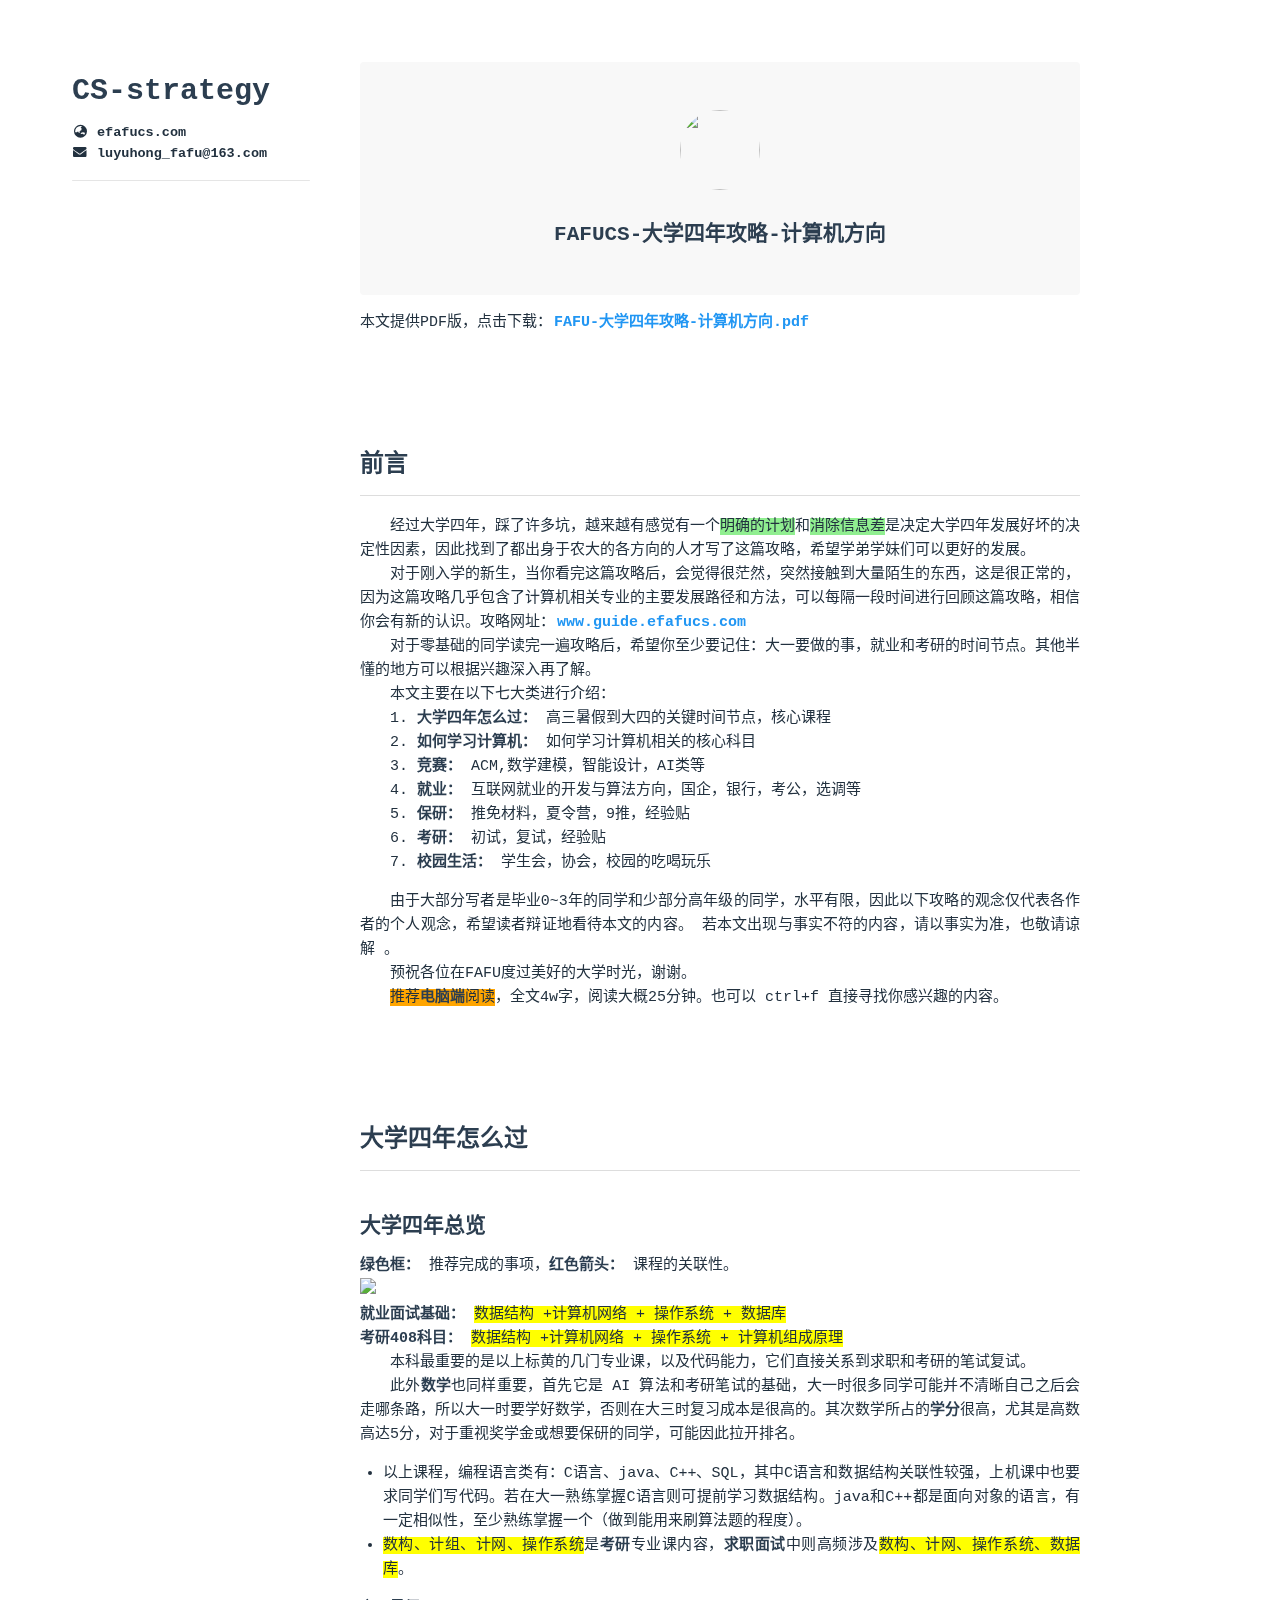
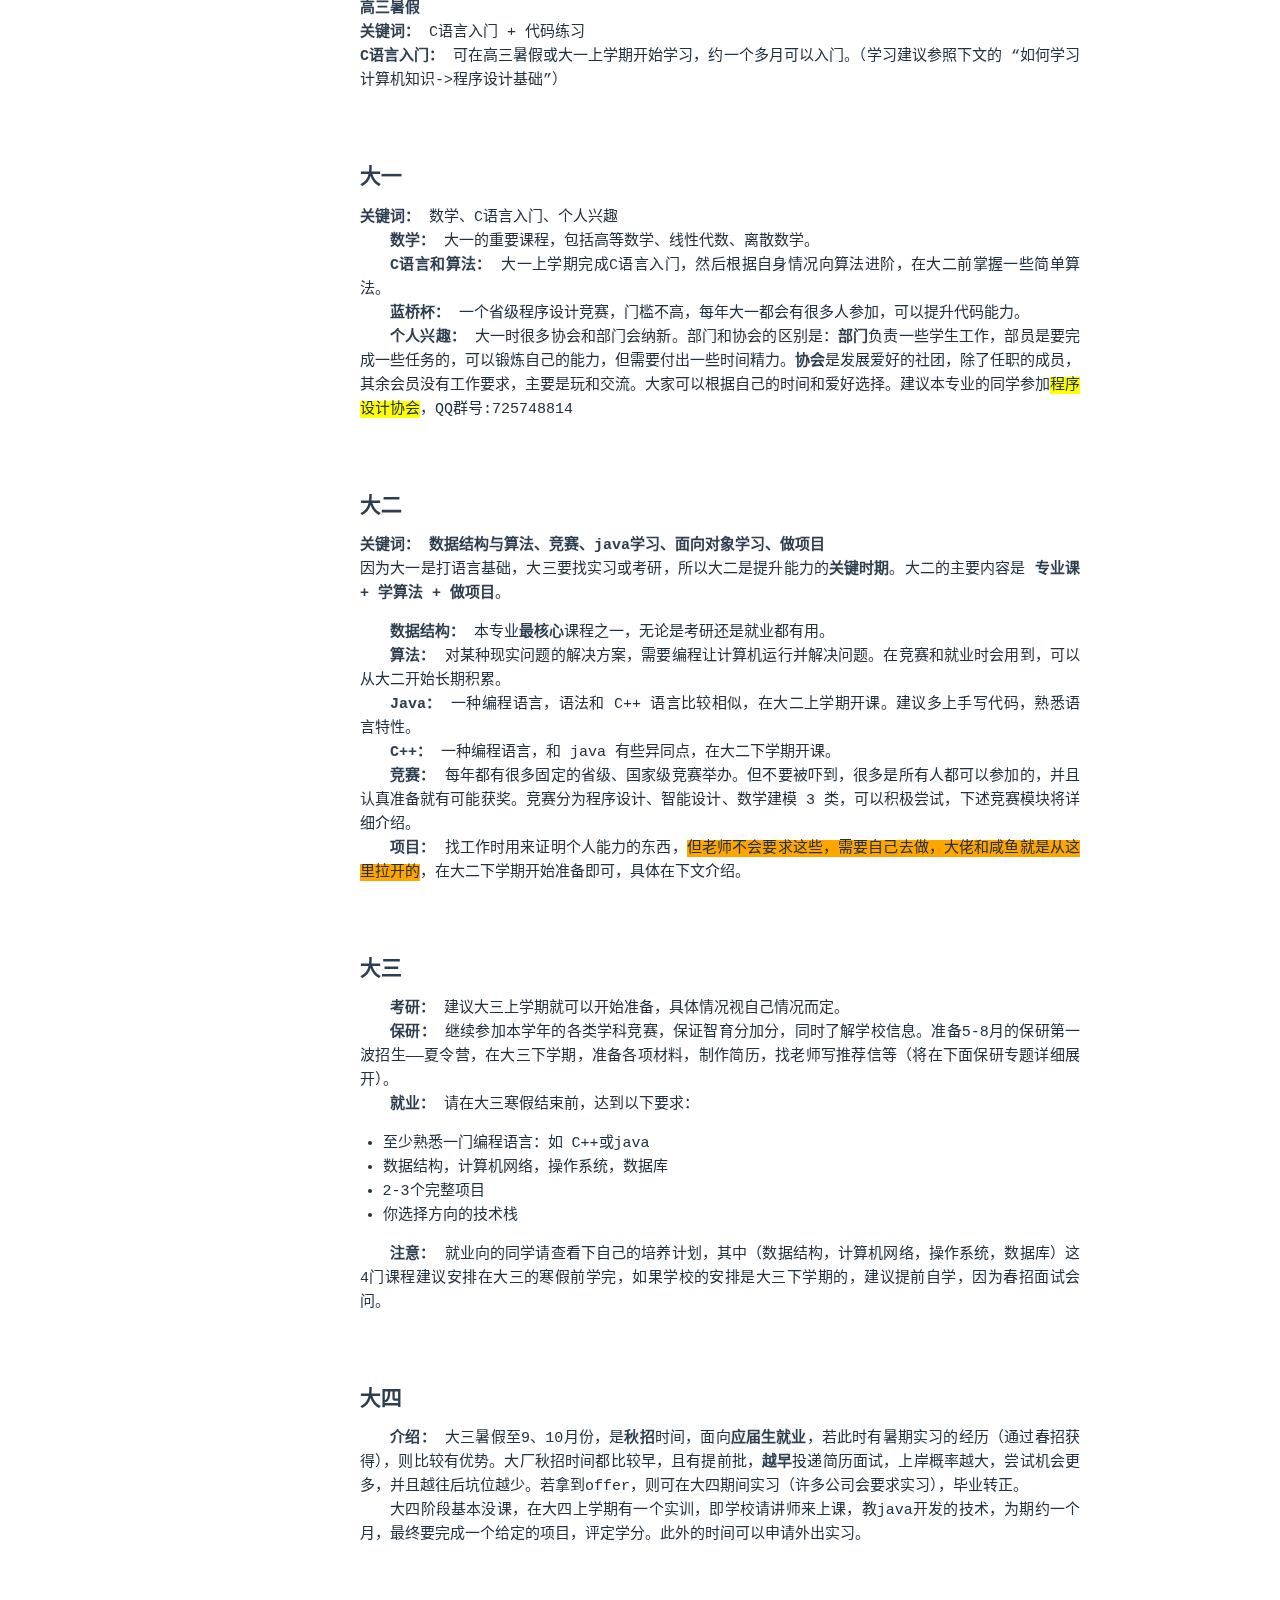
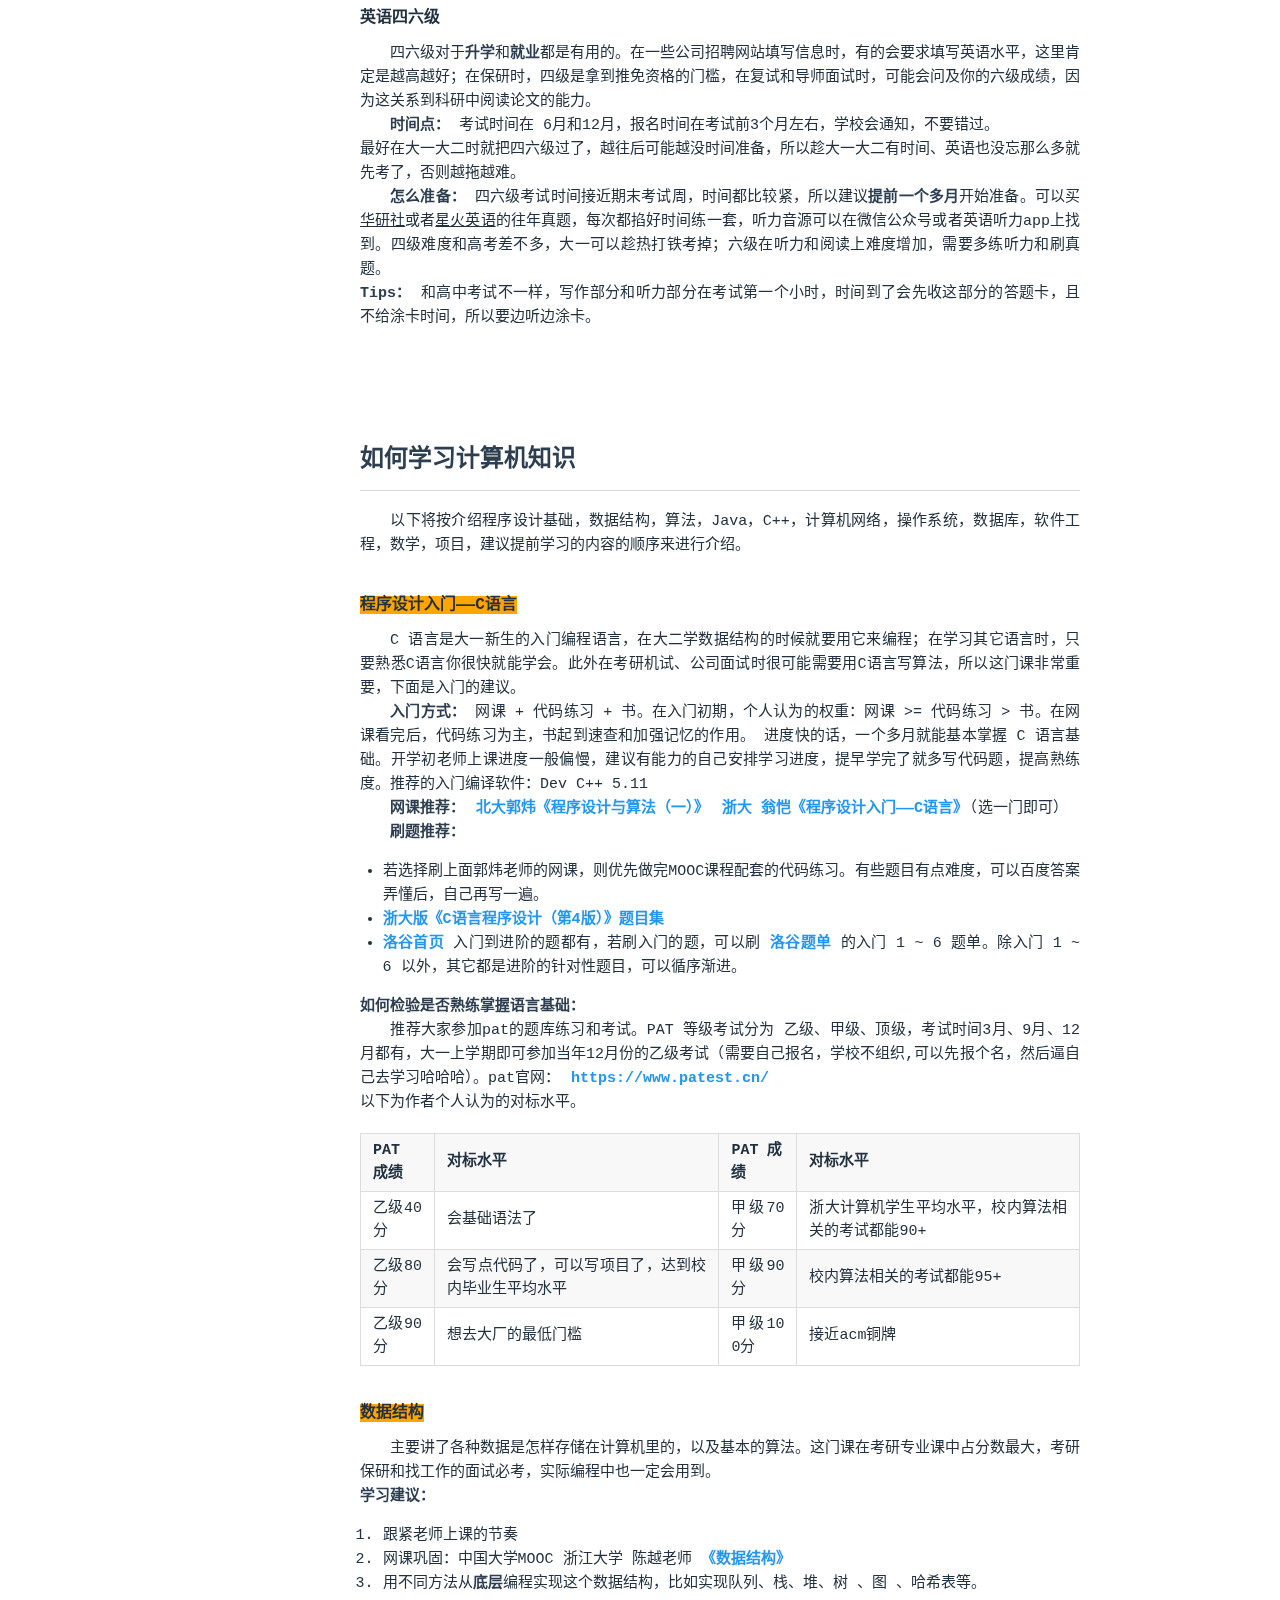
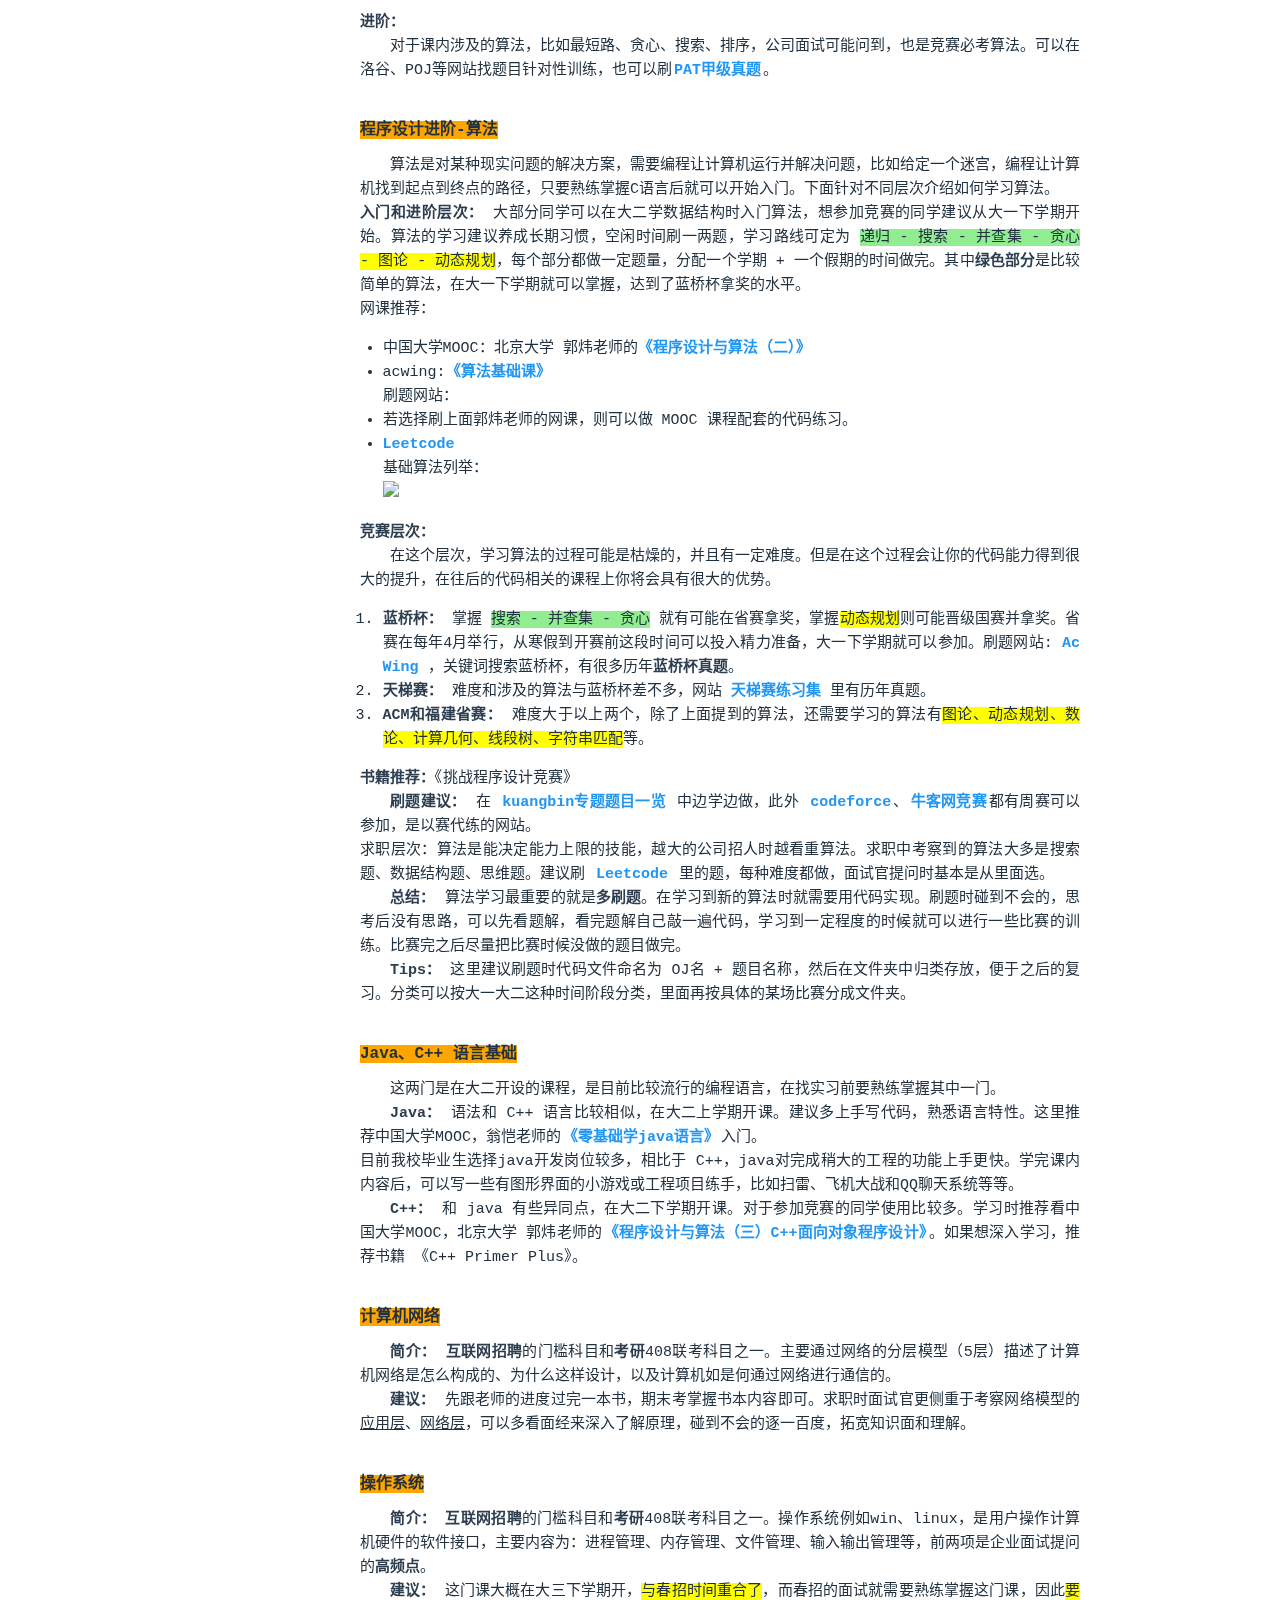
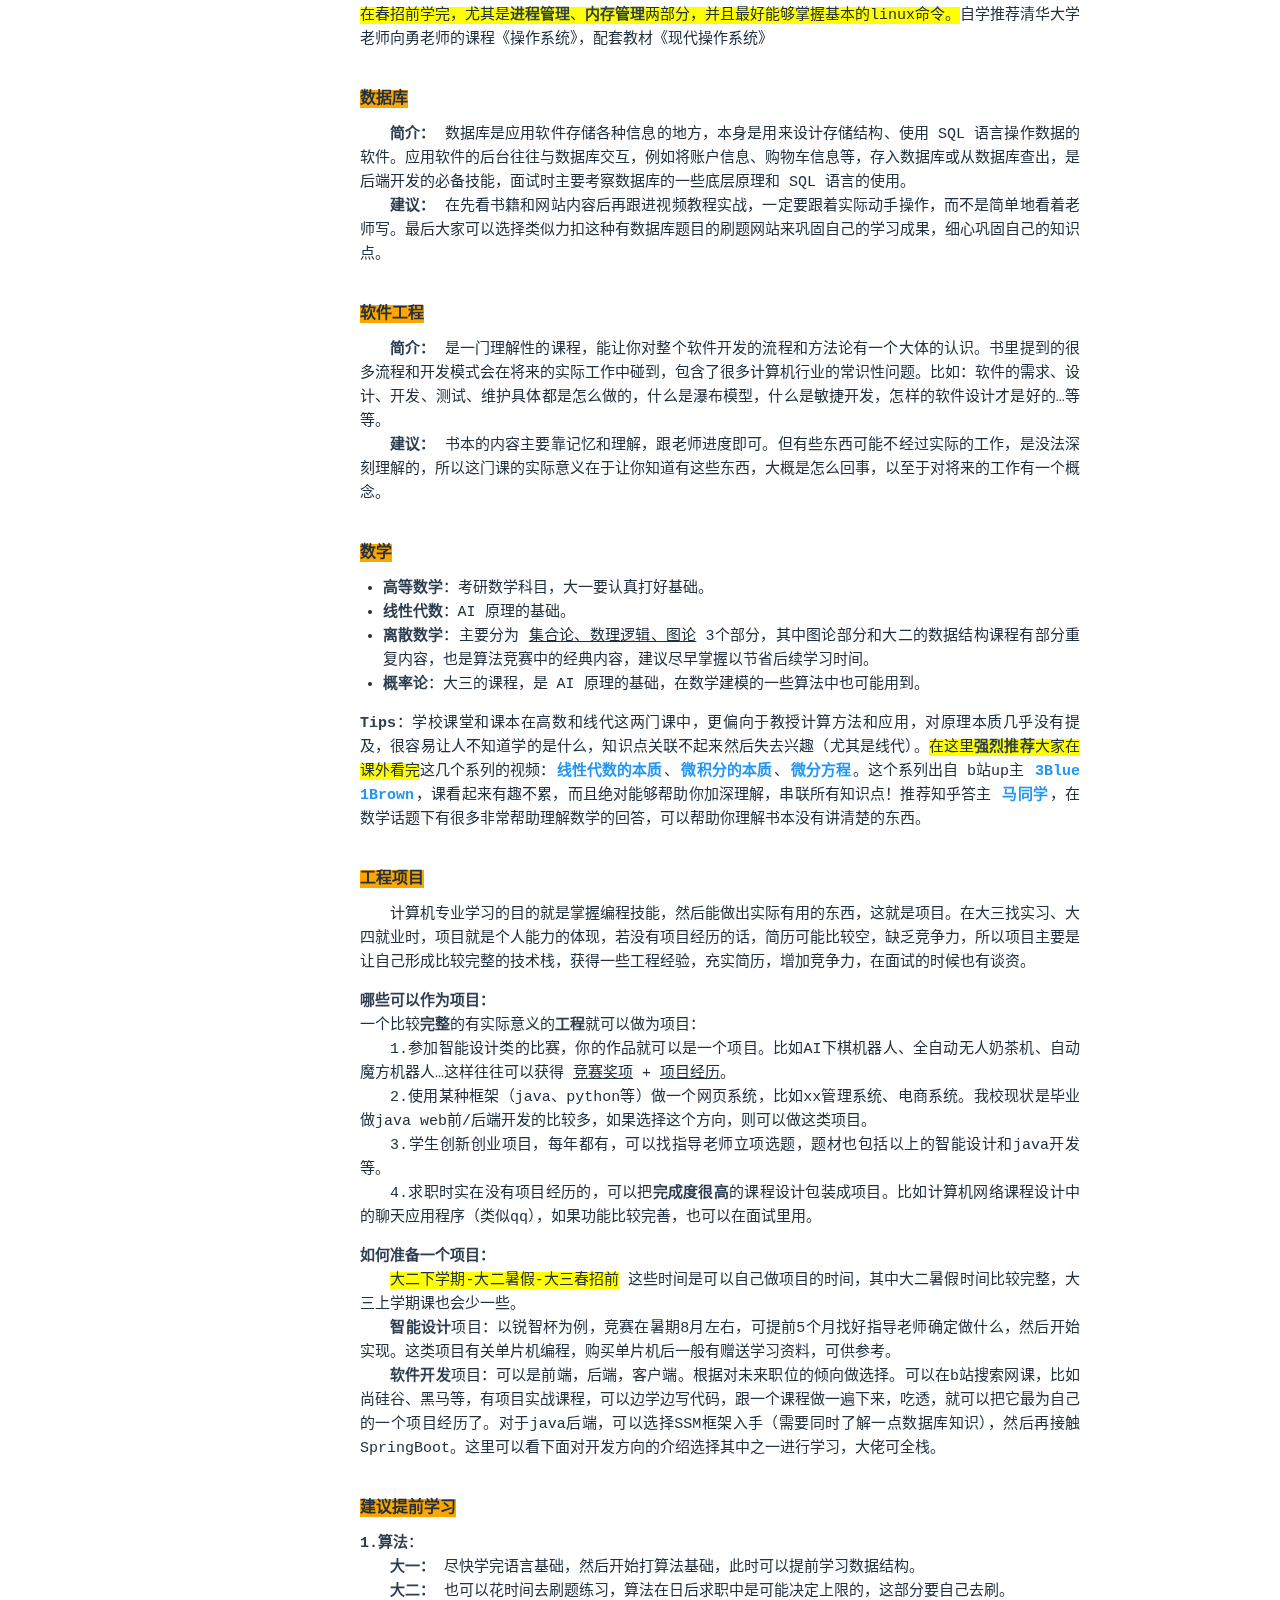
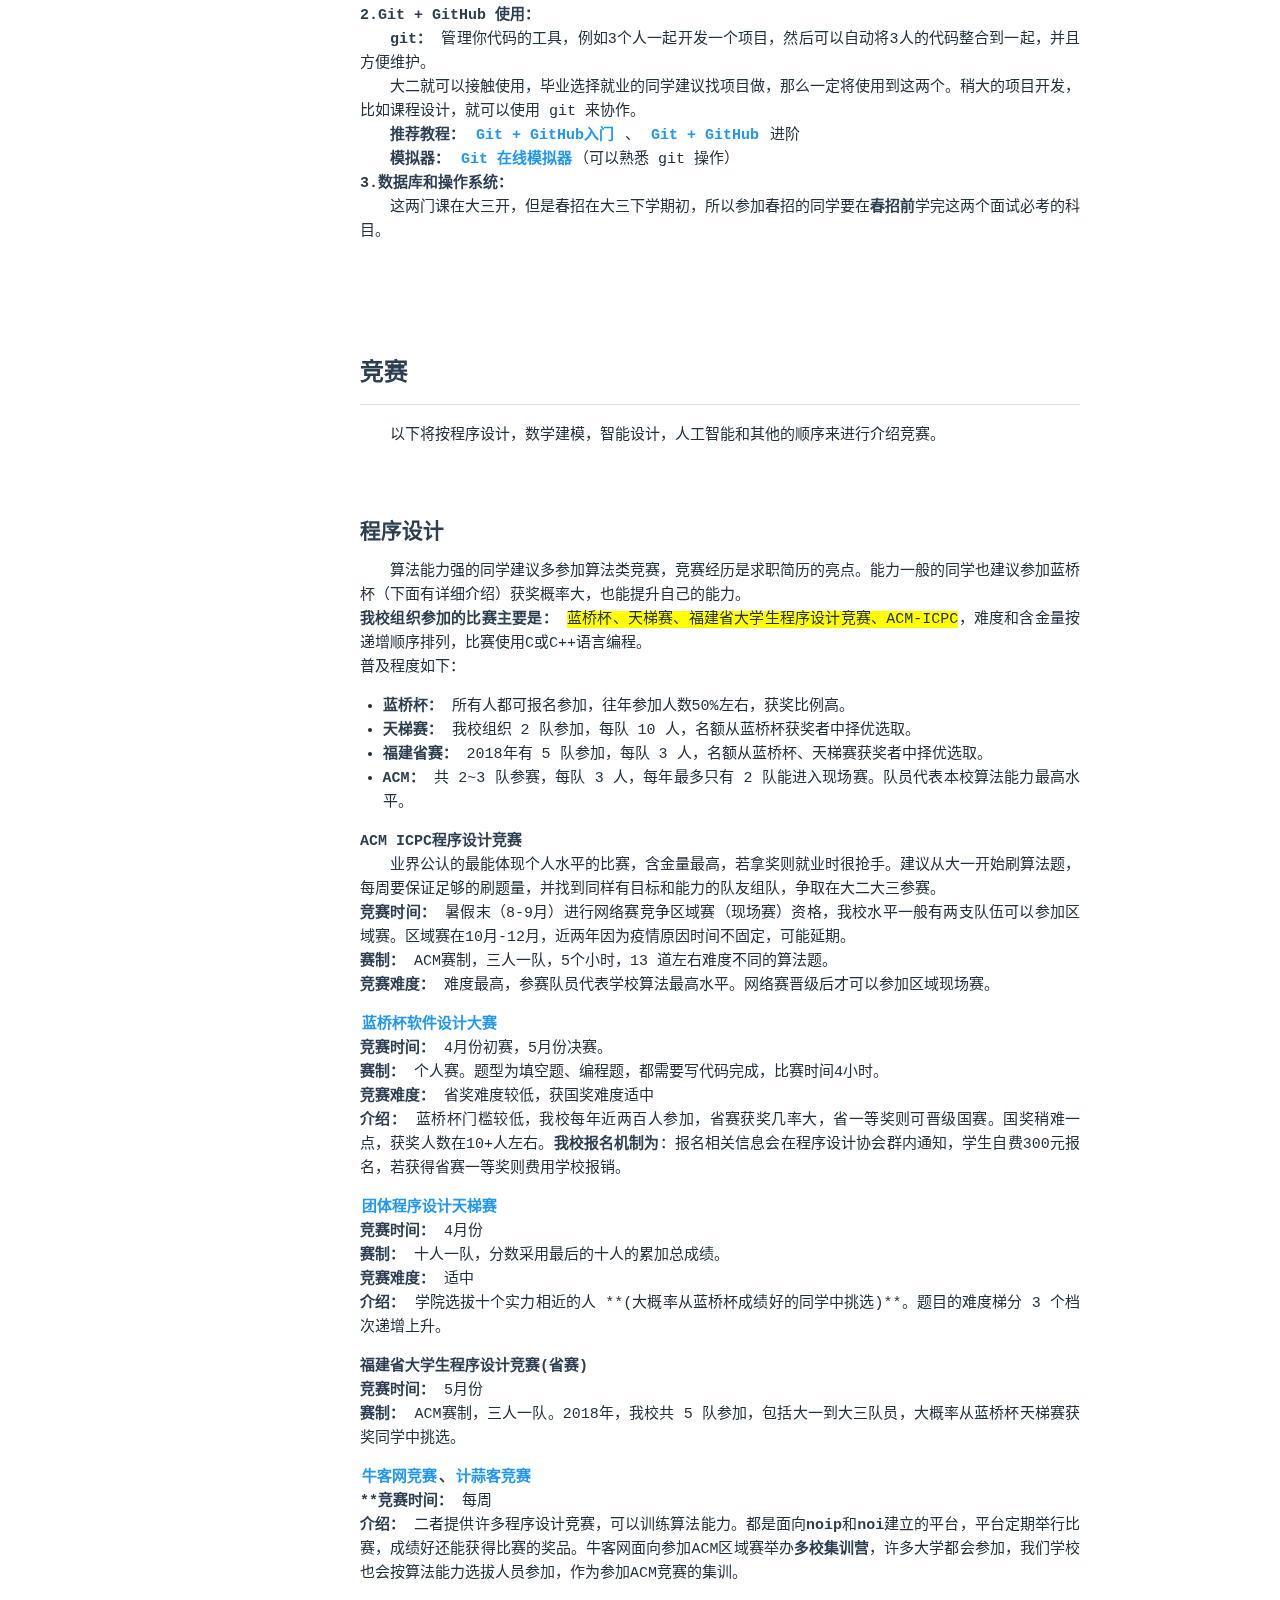
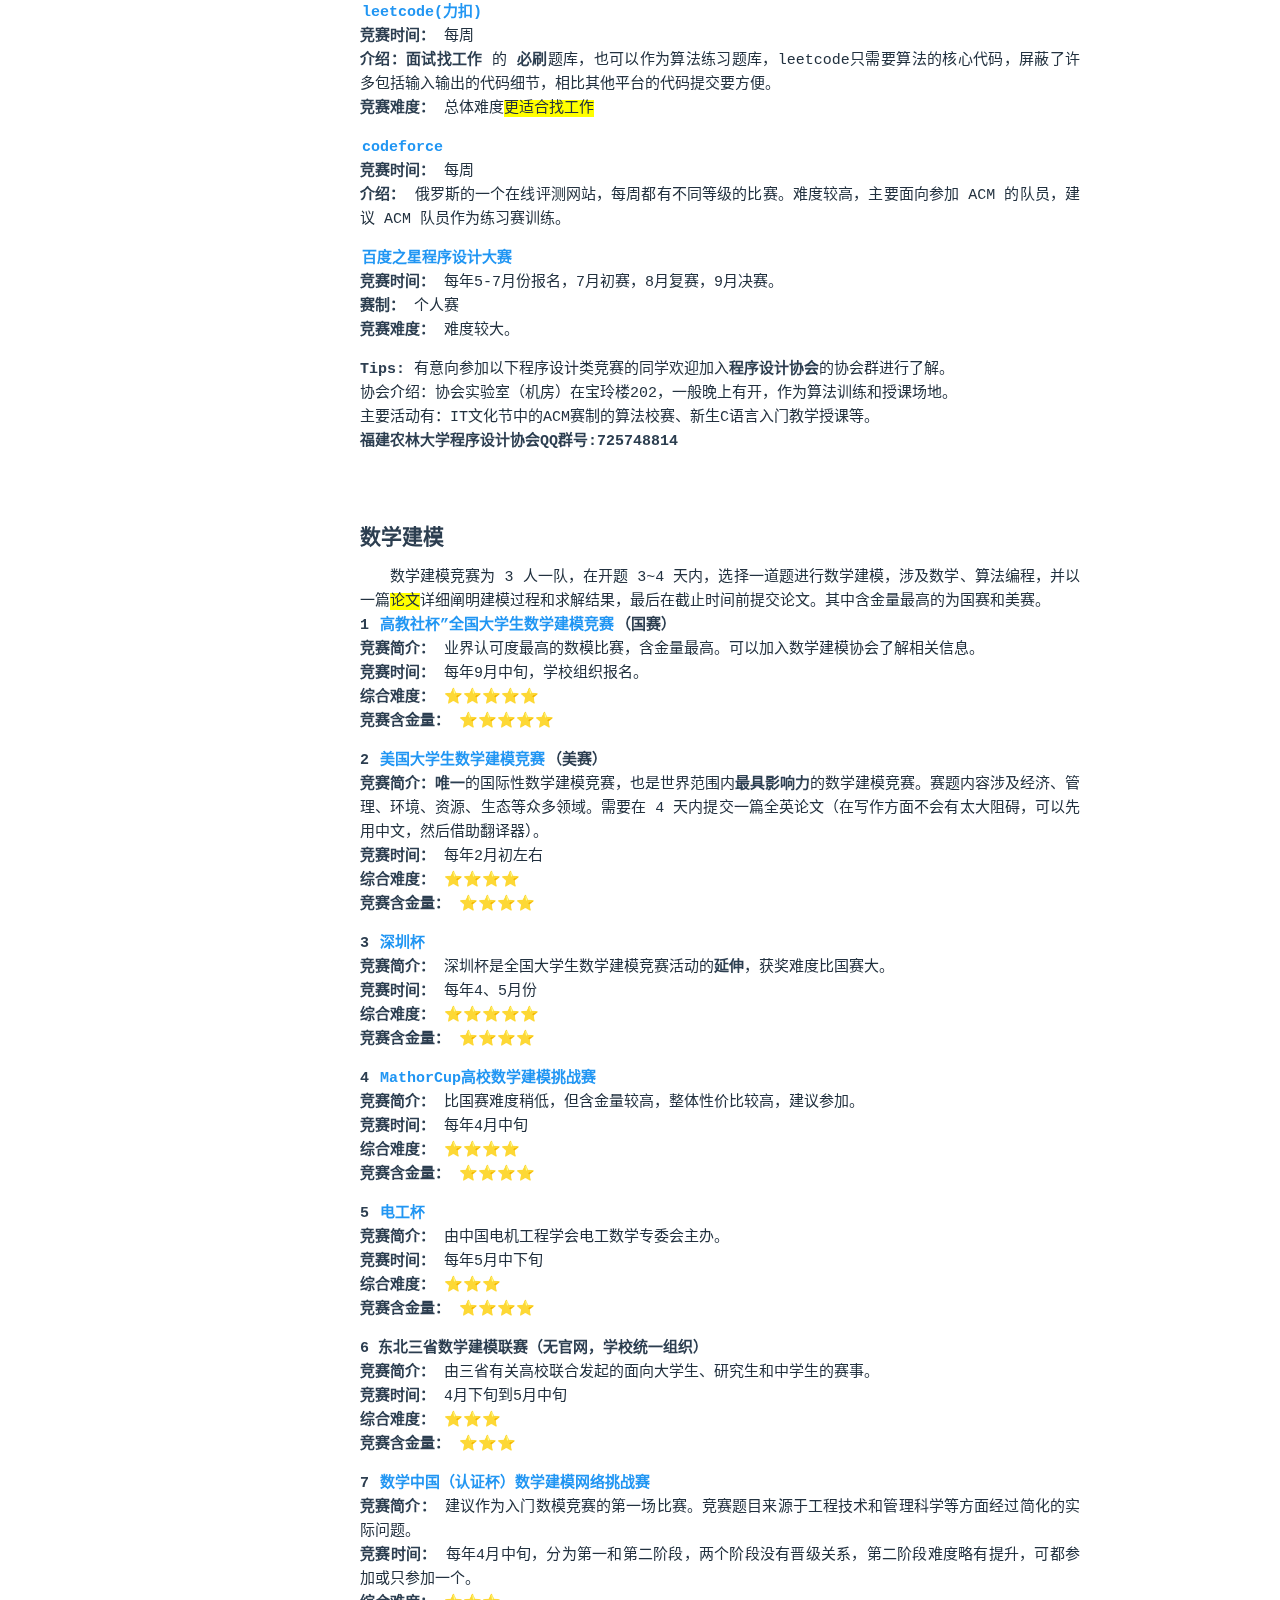
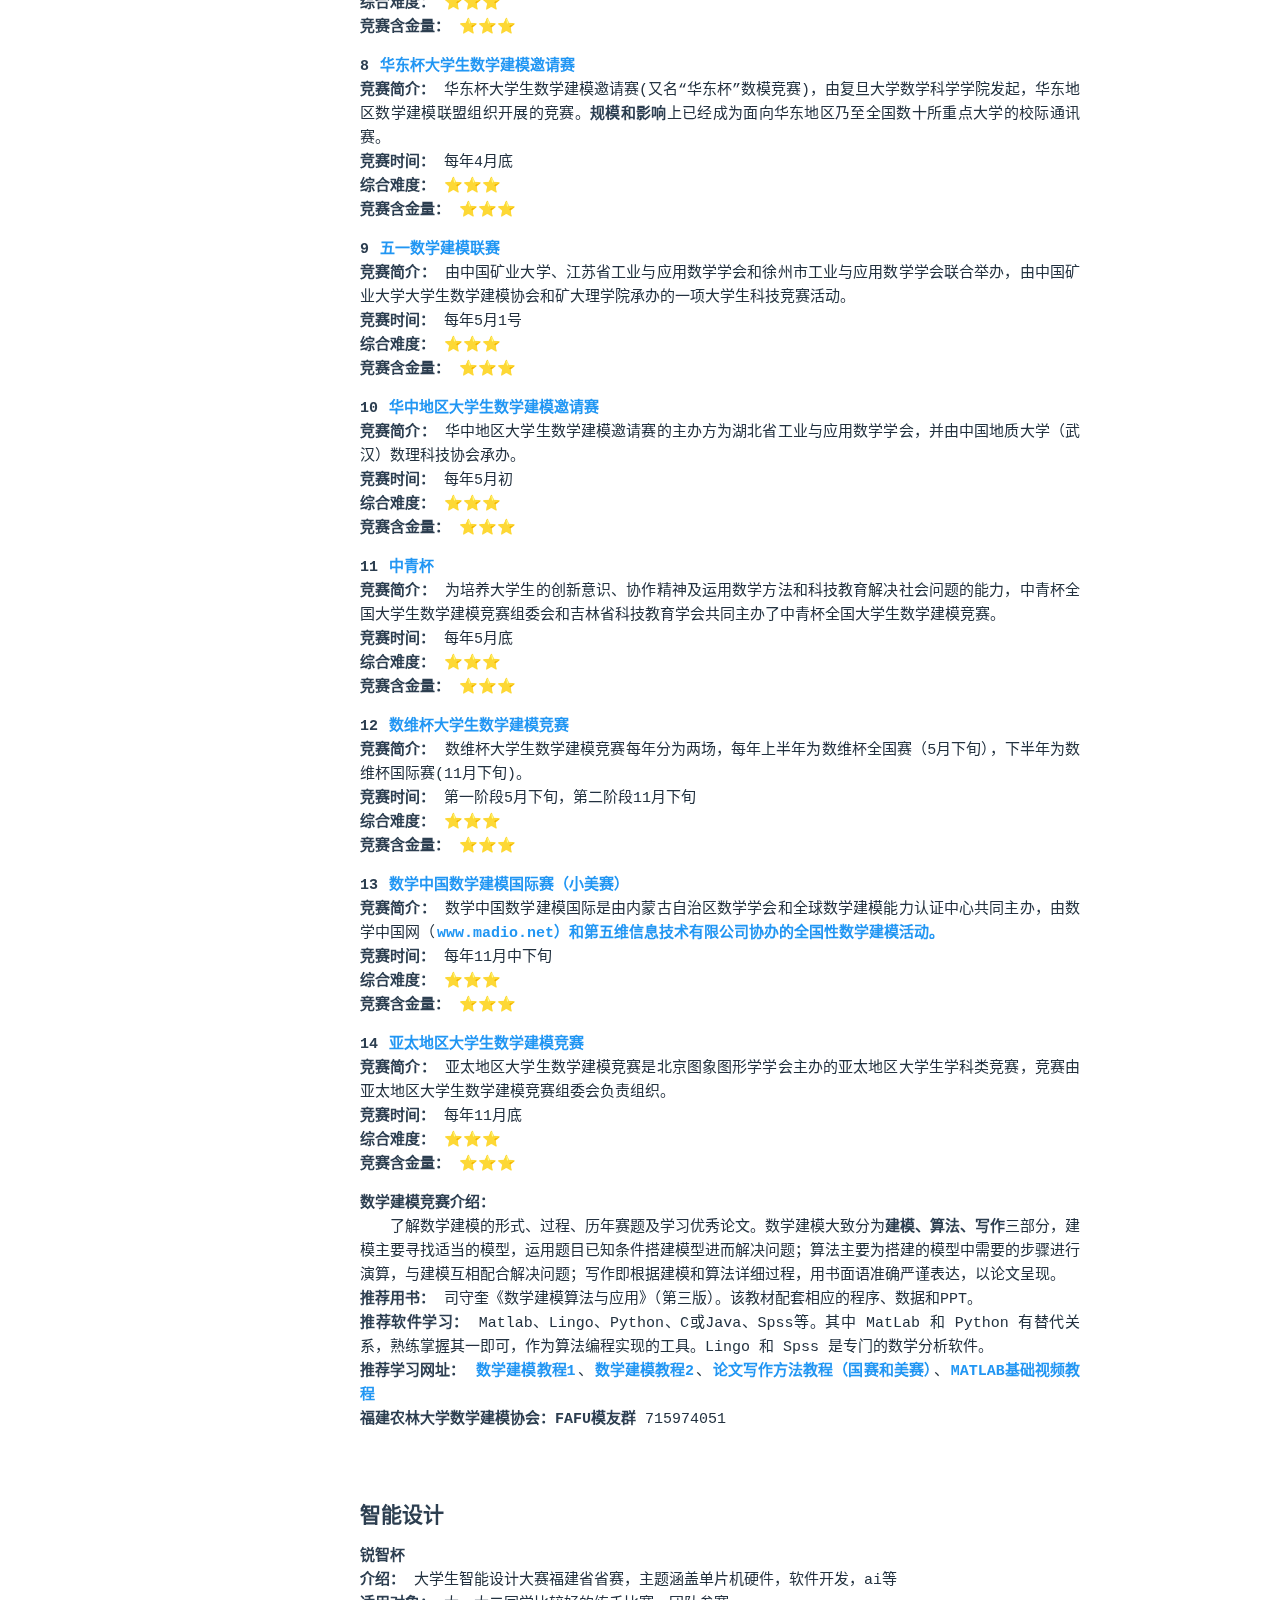
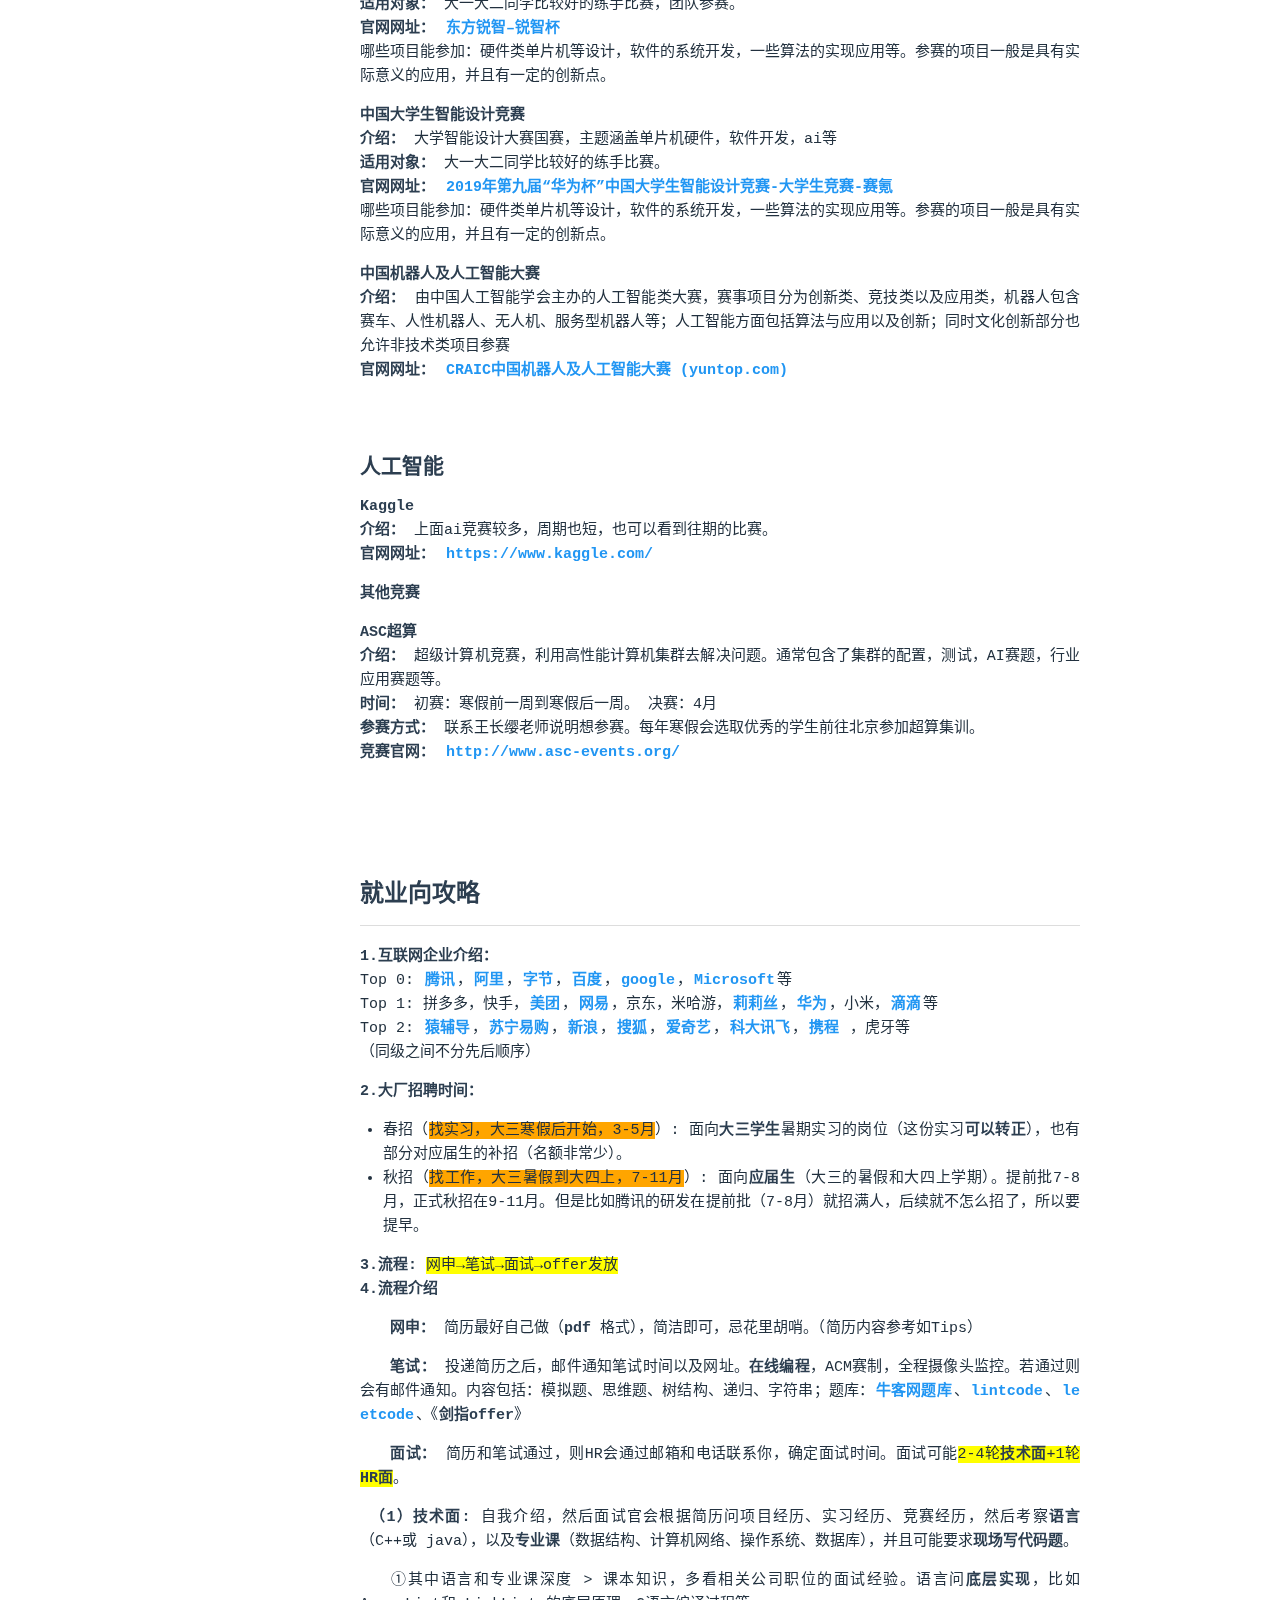
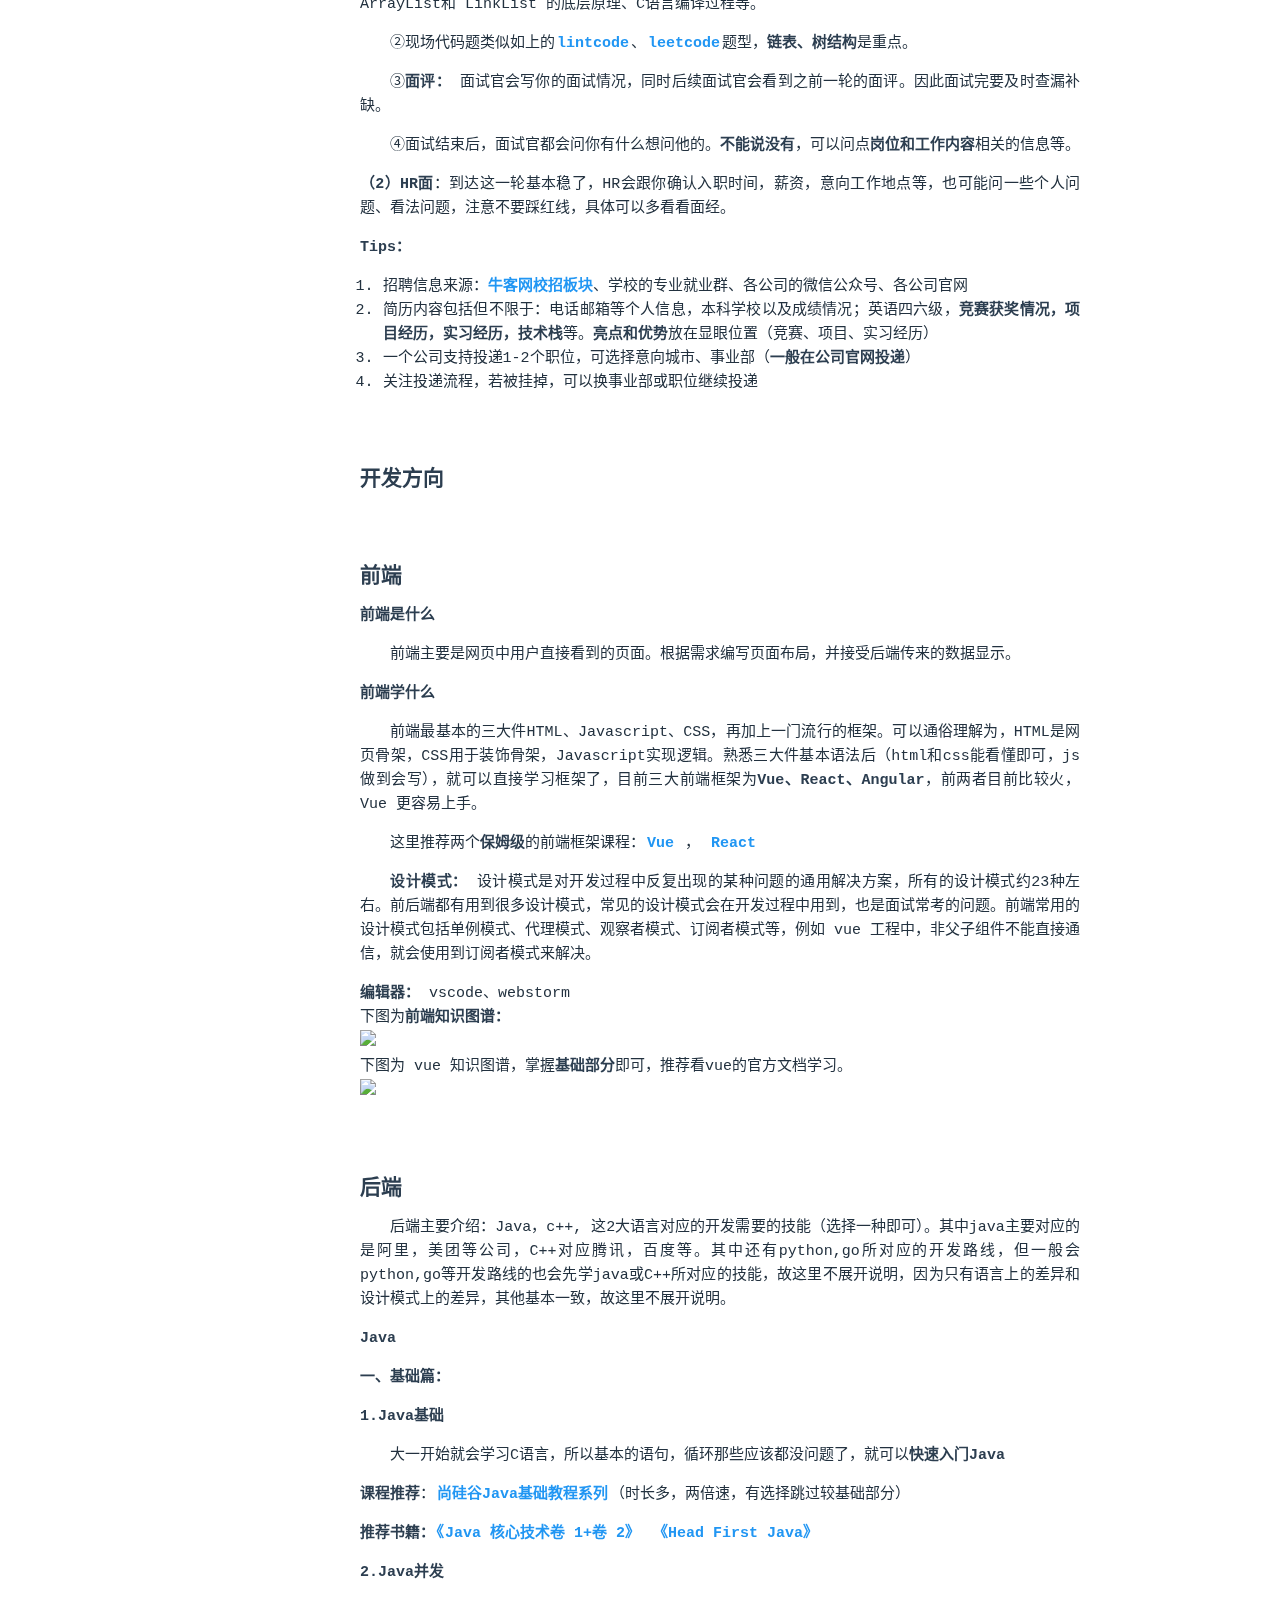
==== index.html @ abb35be1 "update pages" ====
<!DOCTYPE html><html lang="zh-CN"><head><meta charset="utf-8"><meta name="robots" content="index,follow"><meta name="renderer" content="webkit"><meta name="force-rendering" content="webkit"><meta http-equiv="X-UA-Compatible" content="IE=Edge,chrome=1"><meta name="HandheldFriendly" content="True"><meta name="apple-mobile-web-app-capable" content="yes"><meta name="viewport" content="width=device-width,initial-scale=1,maximum-scale=1,user-scalable=no"><script async src="//dn-lbstatics.qbox.me/busuanzi/2.3/busuanzi.pure.mini.js"></script><title>FAFUCS-大学四年攻略-计算机方向</title><meta name="keywords" content="简历主题,Hexo主题,简历模板"><meta name="theme-color" content="#FFFFFF"><meta name="msapplication-TileColor" content="#1BC3FB"><meta name="msapplication-config" content="https://cdn.jsdelivr.net/gh/xaoxuu/cdn-assets/favicon/browserconfig.xml"><link rel="shortcut icon" type="image/x-icon" href="https://cdn.jsdelivr.net/gh/xaoxuu/cdn-assets/favicon/favicon.ico"><link rel="icon" type="image/x-icon" sizes="32x32" href="https://cdn.jsdelivr.net/gh/xaoxuu/cdn-assets/favicon/favicon-32x32.png"><link rel="apple-touch-icon" type="image/png" sizes="180x180" href="https://cdn.jsdelivr.net/gh/xaoxuu/cdn-assets/favicon/apple-touch-icon.png"><link rel="mask-icon" color="#1BC3FB" href="https://cdn.jsdelivr.net/gh/xaoxuu/cdn-assets/favicon/safari-pinned-tab.svg"><link rel="manifest" href="https://cdn.jsdelivr.net/gh/xaoxuu/cdn-assets/favicon/site.webmanifest"><link rel="stylesheet" href="https://cdn.jsdelivr.net/npm/@fortawesome/fontawesome-free@5.12.1/css/all.min.css"><link rel="stylesheet" href="https://cdn.jsdelivr.net/npm/@fancyapps/fancybox@3.5/dist/jquery.fancybox.min.css"><link rel="stylesheet" href="/css/page.css"><meta name="generator" content="Hexo 5.3.0"></head><body class="docs"><div id="mobile-bar"><a class="menu-button fas fa-bars"></a><h2 class="nav-title">FAFUCS-大学四年攻略-计算机方向</h2></div><script src="https://cdn.jsdelivr.net/npm/vue@2.6/dist/vue.min.js"></script><script>Vue.config.productionTip=!1,window.PAGE_TYPE="resume"</script><div id="main" class="fix-sidebar"><div class="sidebar"><div class="sidebar-inner"><header class="header"><h2>CS-strategy</h2><div class="meta"><p><a target="_blank" rel="external nofollow noopener noreferrer" href="https://efafucs.com/dist/index.html"><i class="fas fa-globe-asia fa-fw"></i>&nbsp;efafucs.com</a></p><p><a><i class="fas fa-envelope fa-fw"></i>&nbsp;luyuhong_fafu@163.com</a></p></div><hr><br></header><div class="list"><ul class="menu-root"><li><a href="/zh-cn/index.html" class="sidebar-link current"></a></li><li><a href="/index.html" class="sidebar-link current"></a></li></ul></div></div></div><div class="content with-sidebar"><div class="resume-header"><div class="avatar"><img no-lazy class="avatar" src="https://cdn.jsdelivr.net/gh/xaoxuu/cdn-assets/avatar/avatar.png"></div><h1 class="resume-title">FAFUCS-大学四年攻略-计算机方向</h1><p class="description"></p></div><p>本文提供PDF版，点击下载：<a href="./zips/FAFU-大学四年攻略-计算机方向.pdf">FAFU-大学四年攻略-计算机方向.pdf</a></p><h2 id="前言"><a href="#前言" class="headerlink" title="前言"></a>前言</h2><p>&emsp;&emsp;经过大学四年，踩了许多坑，越来越有感觉有一个<span style="background-color:#90ee90">明确的计划</span>和<span style="background-color:#90ee90">消除信息差</span>是决定大学四年发展好坏的决定性因素，因此找到了都出身于农大的各方向的人才写了这篇攻略，希望学弟学妹们可以更好的发展。<br>&emsp;&emsp;对于刚入学的新生，当你看完这篇攻略后，会觉得很茫然，突然接触到大量陌生的东西，这是很正常的，因为这篇攻略几乎包含了计算机相关专业的主要发展路径和方法，可以每隔一段时间进行回顾这篇攻略，相信你会有新的认识。攻略网址：<a href="www.guide.efafucs.com">www.guide.efafucs.com</a><br>&emsp;&emsp;对于零基础的同学读完一遍攻略后，希望你至少要记住：大一要做的事，就业和考研的时间节点。其他半懂的地方可以根据兴趣深入再了解。<br>&emsp;&emsp;本文主要在以下七大类进行介绍：<br>&emsp;&emsp;1. <strong>大学四年怎么过：</strong> 高三暑假到大四的关键时间节点，核心课程<br>&emsp;&emsp;2. <strong>如何学习计算机：</strong> 如何学习计算机相关的核心科目<br>&emsp;&emsp;3. <strong>竞赛：</strong> ACM,数学建模，智能设计，AI类等<br>&emsp;&emsp;4. <strong>就业：</strong> 互联网就业的开发与算法方向，国企，银行，考公，选调等<br>&emsp;&emsp;5. <strong>保研：</strong> 推免材料，夏令营，9推，经验贴<br>&emsp;&emsp;6. <strong>考研：</strong> 初试，复试，经验贴<br>&emsp;&emsp;7. <strong>校园生活：</strong> 学生会，协会，校园的吃喝玩乐</p><p>&emsp;&emsp;由于大部分写者是毕业0~3年的同学和少部分高年级的同学，水平有限，因此以下攻略的观念仅代表各作者的个人观念，希望读者辩证地看待本文的内容。 若本文出现与事实不符的内容，请以事实为准，也敬请谅解 。<br>&emsp;&emsp;预祝各位在FAFU度过美好的大学时光，谢谢。<br>&emsp;&emsp;<span style="background-color:orange">推荐<strong>电脑端</strong>阅读</span>，全文4w字，阅读大概25分钟。也可以 ctrl+f 直接寻找你感兴趣的内容。<br></p><h2 id="大学四年怎么过"><a href="#大学四年怎么过" class="headerlink" title="大学四年怎么过"></a>大学四年怎么过</h2><h3 id="大学四年总览"><a href="#大学四年总览" class="headerlink" title="大学四年总览"></a>大学四年总览</h3><p><strong>绿色框：</strong> 推荐完成的事项，<strong>红色箭头：</strong> 课程的关联性。<br><image src="./images/四年总览.png"></image><br><strong>就业面试基础：</strong> <span style="background-color:#ff0">数据结构 +计算机网络 + 操作系统 + 数据库</span><br><strong>考研408科目：</strong> <span style="background-color:#ff0">数据结构 +计算机网络 + 操作系统 + 计算机组成原理</span><br>&emsp;&emsp;本科最重要的是以上标黄的几门专业课，以及代码能力，它们直接关系到求职和考研的笔试复试。<br>&emsp;&emsp;此外<strong>数学</strong>也同样重要，首先它是 AI 算法和考研笔试的基础，大一时很多同学可能并不清晰自己之后会走哪条路，所以大一时要学好数学，否则在大三时复习成本是很高的。其次数学所占的<strong>学分</strong>很高，尤其是高数高达5分，对于重视奖学金或想要保研的同学，可能因此拉开排名。</p><ul><li>以上课程，编程语言类有：C语言、java、C++、SQL，其中C语言和数据结构关联性较强，上机课中也要求同学们写代码。若在大一熟练掌握C语言则可提前学习数据结构。java和C++都是面向对象的语言，有一定相似性，至少熟练掌握一个（做到能用来刷算法题的程度）。</li><li><span style="background-color:#ff0">数构、计组、计网、操作系统</span>是<strong>考研</strong>专业课内容，<strong>求职面试</strong>中则高频涉及<span style="background-color:#ff0">数构、计网、操作系统、数据库</span>。</li></ul><p><strong>高三暑假</strong><br><strong>关键词：</strong> C语言入门 + 代码练习<br><strong>C语言入门：</strong> 可在高三暑假或大一上学期开始学习，约一个多月可以入门。（学习建议参照下文的 “如何学习计算机知识-&gt;程序设计基础”）</p><h3 id="大一"><a href="#大一" class="headerlink" title="大一"></a>大一</h3><p><strong>关键词：</strong> 数学、C语言入门、个人兴趣<br>&emsp;&emsp;<strong>数学：</strong> 大一的重要课程，包括高等数学、线性代数、离散数学。<br>&emsp;&emsp;<strong>C语言和算法：</strong> 大一上学期完成C语言入门，然后根据自身情况向算法进阶，在大二前掌握一些简单算法。<br>&emsp;&emsp;<strong>蓝桥杯：</strong> 一个省级程序设计竞赛，门槛不高，每年大一都会有很多人参加，可以提升代码能力。<br>&emsp;&emsp;<strong>个人兴趣：</strong> 大一时很多协会和部门会纳新。部门和协会的区别是：<strong>部门</strong>负责一些学生工作，部员是要完成一些任务的，可以锻炼自己的能力，但需要付出一些时间精力。<strong>协会</strong>是发展爱好的社团，除了任职的成员，其余会员没有工作要求，主要是玩和交流。大家可以根据自己的时间和爱好选择。建议本专业的同学参加<span style="background-color:#ff0">程序设计协会</span>，QQ群号:725748814</p><h3 id="大二"><a href="#大二" class="headerlink" title="大二"></a>大二</h3><p><strong>关键词： 数据结构与算法、竞赛、java学习、面向对象学习、做项目</strong><br>因为大一是打语言基础，大三要找实习或考研，所以大二是提升能力的<strong>关键时期</strong>。大二的主要内容是 <strong>专业课 + 学算法 + 做项目</strong>。</p><p>&emsp;&emsp;<strong>数据结构：</strong> 本专业<strong>最核心</strong>课程之一，无论是考研还是就业都有用。<br>&emsp;&emsp;<strong>算法：</strong> 对某种现实问题的解决方案，需要编程让计算机运行并解决问题。在竞赛和就业时会用到，可以从大二开始长期积累。<br>&emsp;&emsp;<strong>Java：</strong> 一种编程语言，语法和 C++ 语言比较相似，在大二上学期开课。建议多上手写代码，熟悉语言特性。<br>&emsp;&emsp;<strong>C++：</strong> 一种编程语言，和 java 有些异同点，在大二下学期开课。<br>&emsp;&emsp;<strong>竞赛：</strong> 每年都有很多固定的省级、国家级竞赛举办。但不要被吓到，很多是所有人都可以参加的，并且认真准备就有可能获奖。竞赛分为程序设计、智能设计、数学建模 3 类，可以积极尝试，下述竞赛模块将详细介绍。<br>&emsp;&emsp;<strong>项目：</strong> 找工作时用来证明个人能力的东西，<span style="background-color:orange">但老师不会要求这些，需要自己去做，大佬和咸鱼就是从这里拉开的</span>，在大二下学期开始准备即可，具体在下文介绍。</p><h3 id="大三"><a href="#大三" class="headerlink" title="大三"></a>大三</h3><p>&emsp;&emsp;<strong>考研：</strong> 建议大三上学期就可以开始准备，具体情况视自己情况而定。<br>&emsp;&emsp;<strong>保研：</strong> 继续参加本学年的各类学科竞赛，保证智育分加分，同时了解学校信息。准备5-8月的保研第一波招生——夏令营，在大三下学期，准备各项材料，制作简历，找老师写推荐信等（将在下面保研专题详细展开）。<br>&emsp;&emsp;<strong>就业：</strong> 请在大三寒假结束前，达到以下要求：</p><ul><li>至少熟悉一门编程语言：如 C++或java</li><li>数据结构，计算机网络，操作系统，数据库</li><li>2-3个完整项目</li><li>你选择方向的技术栈</li></ul><p>&emsp;&emsp;<strong>注意：</strong> 就业向的同学请查看下自己的培养计划，其中（数据结构，计算机网络，操作系统，数据库）这4门课程建议安排在大三的寒假前学完，如果学校的安排是大三下学期的，建议提前自学，因为春招面试会问。</p><h3 id="大四"><a href="#大四" class="headerlink" title="大四"></a>大四</h3><p>&emsp;&emsp;<strong>介绍：</strong> 大三暑假至9、10月份，是<strong>秋招</strong>时间，面向<strong>应届生就业</strong>，若此时有暑期实习的经历（通过春招获得），则比较有优势。大厂秋招时间都比较早，且有提前批，<strong>越早</strong>投递简历面试，上岸概率越大，尝试机会更多，并且越往后坑位越少。若拿到offer，则可在大四期间实习（许多公司会要求实习），毕业转正。<br>&emsp;&emsp;大四阶段基本没课，在大四上学期有一个实训，即学校请讲师来上课，教java开发的技术，为期约一个月，最终要完成一个给定的项目，评定学分。此外的时间可以申请外出实习。<br><br></p><h4 id="英语四六级"><a href="#英语四六级" class="headerlink" title="英语四六级"></a>英语四六级</h4><p>&emsp;&emsp;四六级对于<strong>升学</strong>和<strong>就业</strong>都是有用的。在一些公司招聘网站填写信息时，有的会要求填写英语水平，这里肯定是越高越好；在保研时，四级是拿到推免资格的门槛，在复试和导师面试时，可能会问及你的六级成绩，因为这关系到科研中阅读论文的能力。<br>&emsp;&emsp;<strong>时间点：</strong> 考试时间在 6月和12月，报名时间在考试前3个月左右，学校会通知，不要错过。<br>最好在大一大二时就把四六级过了，越往后可能越没时间准备，所以趁大一大二有时间、英语也没忘那么多就先考了，否则越拖越难。<br>&emsp;&emsp;<strong>怎么准备：</strong> 四六级考试时间接近期末考试周，时间都比较紧，所以建议<strong>提前一个多月</strong>开始准备。可以买<u>华研社</u>或者<u>星火英语</u>的往年真题，每次都掐好时间练一套，听力音源可以在微信公众号或者英语听力app上找到。四级难度和高考差不多，大一可以趁热打铁考掉；六级在听力和阅读上难度增加，需要多练听力和刷真题。<br><strong>Tips：</strong> 和高中考试不一样，写作部分和听力部分在考试第一个小时，时间到了会先收这部分的答题卡，且不给涂卡时间，所以要边听边涂卡。</p><h2 id="如何学习计算机知识"><a href="#如何学习计算机知识" class="headerlink" title="如何学习计算机知识"></a>如何学习计算机知识</h2><p>&emsp;&emsp;以下将按介绍程序设计基础，数据结构，算法，Java，C++，计算机网络，操作系统，数据库，软件工程，数学，项目，建议提前学习的内容的顺序来进行介绍。</p><h4 id="程序设计入门——C语言"><a href="#程序设计入门——C语言" class="headerlink" title="程序设计入门——C语言"></a><span style="background-color:orange">程序设计入门——C语言</span></h4><p>&emsp;&emsp;C 语言是大一新生的入门编程语言，在大二学数据结构的时候就要用它来编程；在学习其它语言时，只要熟悉C语言你很快就能学会。此外在考研机试、公司面试时很可能需要用C语言写算法，所以这门课非常重要，下面是入门的建议。<br>&emsp;&emsp;<strong>入门方式：</strong> 网课 + 代码练习 + 书。在入门初期，个人认为的权重：网课 &gt;= 代码练习 &gt; 书。在网课看完后，代码练习为主，书起到速查和加强记忆的作用。 进度快的话，一个多月就能基本掌握 C 语言基础。开学初老师上课进度一般偏慢，建议有能力的自己安排学习进度，提早学完了就多写代码题，提高熟练度。推荐的入门编译软件：Dev C++ 5.11<br>&emsp;&emsp;<strong>网课推荐：</strong> <a target="_blank" rel="external nofollow noopener noreferrer" href="https://www.icourse163.org/course/PKU-1001553023">北大郭炜《程序设计与算法（一）》</a> <a target="_blank" rel="external nofollow noopener noreferrer" href="https://www.icourse163.org/course/ZJU-199001?from=searchPage">浙大 翁恺《程序设计入门——C语言》</a>（选一门即可）<br>&emsp;&emsp;<strong>刷题推荐：</strong></p><ul><li>若选择刷上面郭炜老师的网课，则优先做完MOOC课程配套的代码练习。有些题目有点难度，可以百度答案弄懂后，自己再写一遍。</li><li><a target="_blank" rel="external nofollow noopener noreferrer" href="https://pintia.cn/problem-sets/1298273728383766528/problems/type/6">浙大版《C语言程序设计（第4版）》题目集</a></li><li><a target="_blank" rel="external nofollow noopener noreferrer" href="https://www.luogu.com.cn/problem/list">洛谷首页</a> 入门到进阶的题都有，若刷入门的题，可以刷 <a target="_blank" rel="external nofollow noopener noreferrer" href="https://www.luogu.com.cn/training/list">洛谷题单</a> 的入门 1 ~ 6 题单。除入门 1 ~ 6 以外，其它都是进阶的针对性题目，可以循序渐进。</li></ul><p><strong>如何检验是否熟练掌握语言基础：</strong><br>&emsp;&emsp;推荐大家参加pat的题库练习和考试。PAT 等级考试分为 乙级、甲级、顶级，考试时间3月、9月、12月都有，大一上学期即可参加当年12月份的乙级考试（需要自己报名，学校不组织,可以先报个名，然后逼自己去学习哈哈哈）。pat官网： <a target="_blank" rel="external nofollow noopener noreferrer" href="https://www.patest.cn/">https://www.patest.cn/</a><br>以下为作者个人认为的对标水平。</p><table><thead><tr><th>PAT 成绩</th><th>对标水平</th><th>PAT 成绩</th><th>对标水平</th></tr></thead><tbody><tr><td>乙级40分</td><td>会基础语法了</td><td>甲级70分</td><td>浙大计算机学生平均水平，校内算法相关的考试都能90+</td></tr><tr><td>乙级80分</td><td>会写点代码了，可以写项目了，达到校内毕业生平均水平</td><td>甲级90分</td><td>校内算法相关的考试都能95+</td></tr><tr><td>乙级90分</td><td>想去大厂的最低门槛</td><td>甲级100分</td><td>接近acm铜牌</td></tr></tbody></table><h4 id="数据结构"><a href="#数据结构" class="headerlink" title="数据结构"></a><span style="background-color:orange">数据结构</span></h4><p>&emsp;&emsp;主要讲了各种数据是怎样存储在计算机里的，以及基本的算法。这门课在考研专业课中占分数最大，考研保研和找工作的面试必考，实际编程中也一定会用到。<br><strong>学习建议：</strong></p><ol><li>跟紧老师上课的节奏</li><li>网课巩固：中国大学MOOC 浙江大学 陈越老师 <a target="_blank" rel="external nofollow noopener noreferrer" href="https://www.icourse163.org/course/ZJU-93001?from=searchPage">《数据结构》</a></li><li>用不同方法从<strong>底层</strong>编程实现这个数据结构，比如实现队列、栈、堆、树 、图 、哈希表等。</li></ol><p><strong>进阶：</strong><br>&emsp;&emsp;对于课内涉及的算法，比如最短路、贪心、搜索、排序，公司面试可能问到，也是竞赛必考算法。可以在洛谷、POJ等网站找题目针对性训练，也可以刷<a target="_blank" rel="external nofollow noopener noreferrer" href="https://pintia.cn/problem-sets/994805342720868352/problems/type/7">PAT甲级真题</a>。</p><h4 id="程序设计进阶-算法"><a href="#程序设计进阶-算法" class="headerlink" title="程序设计进阶-算法"></a><span style="background-color:orange">程序设计进阶-算法</span></h4><p>&emsp;&emsp;算法是对某种现实问题的解决方案，需要编程让计算机运行并解决问题，比如给定一个迷宫，编程让计算机找到起点到终点的路径，只要熟练掌握C语言后就可以开始入门。下面针对不同层次介绍如何学习算法。<br><strong>入门和进阶层次：</strong> 大部分同学可以在大二学数据结构时入门算法，想参加竞赛的同学建议从大一下学期开始。算法的学习建议养成长期习惯，空闲时间刷一两题，学习路线可定为 <span style="background-color:#90ee90">递归 - 搜索 - 并查集 - 贪心</span><span style="background-color:#ff0"> - 图论 - 动态规划</span>，每个部分都做一定题量，分配一个学期 + 一个假期的时间做完。其中<strong>绿色部分</strong>是比较简单的算法，在大一下学期就可以掌握，达到了蓝桥杯拿奖的水平。<br>网课推荐：</p><ul><li>中国大学MOOC：北京大学 郭炜老师的<a target="_blank" rel="external nofollow noopener noreferrer" href="https://www.icourse163.org/course/PKU-1001894005">《程序设计与算法（二）》</a></li><li>acwing:<a target="_blank" rel="external nofollow noopener noreferrer" href="https://www.acwing.com/activity/content/11/">《算法基础课》</a><br>刷题网站：</li><li>若选择刷上面郭炜老师的网课，则可以做 MOOC 课程配套的代码练习。</li><li><a target="_blank" rel="external nofollow noopener noreferrer" href="https://leetcode-cn.com/">Leetcode</a><br>基础算法列举：<br><image src="./images/基础算法.png"></image></li></ul><p><strong>竞赛层次：</strong><br>&emsp;&emsp;在这个层次，学习算法的过程可能是枯燥的，并且有一定难度。但是在这个过程会让你的代码能力得到很大的提升，在往后的代码相关的课程上你将会具有很大的优势。</p><ol><li><strong>蓝桥杯：</strong> 掌握 <span style="background-color:#90ee90">搜索 - 并查集 - 贪心</span> 就有可能在省赛拿奖，掌握<span style="background-color:#ff0">动态规划</span>则可能晋级国赛并拿奖。省赛在每年4月举行，从寒假到开赛前这段时间可以投入精力准备，大一下学期就可以参加。刷题网站: <a target="_blank" rel="external nofollow noopener noreferrer" href="https://www.acwing.com/problem/">AcWing</a> ，关键词搜索蓝桥杯，有很多历年<strong>蓝桥杯真题</strong>。</li><li><strong>天梯赛：</strong> 难度和涉及的算法与蓝桥杯差不多，网站 <a target="_blank" rel="external nofollow noopener noreferrer" href="https://pintia.cn/problem-sets/994805046380707840/problems/type/7">天梯赛练习集</a> 里有历年真题。</li><li><strong>ACM和福建省赛：</strong> 难度大于以上两个，除了上面提到的算法，还需要学习的算法有<span style="background-color:#ff0">图论、动态规划、数论、计算几何、线段树、字符串匹配</span>等。</li></ol><p><strong>书籍推荐：</strong>《挑战程序设计竞赛》<br>&emsp;&emsp;<strong>刷题建议：</strong> 在 <a target="_blank" rel="external nofollow noopener noreferrer" href="https://vjudge.net/article/371">kuangbin专题题目一览</a> 中边学边做，此外 <a target="_blank" rel="external nofollow noopener noreferrer" href="http://codeforces.com/">codeforce</a>、<a target="_blank" rel="external nofollow noopener noreferrer" href="https://ac.nowcoder.com/acm/contest/vip-index?&headNav=www">牛客网竞赛</a>都有周赛可以参加，是以赛代练的网站。<br>求职层次：算法是能决定能力上限的技能，越大的公司招人时越看重算法。求职中考察到的算法大多是搜索题、数据结构题、思维题。建议刷 <a target="_blank" rel="external nofollow noopener noreferrer" href="https://leetcode-cn.com/">Leetcode</a> 里的题，每种难度都做，面试官提问时基本是从里面选。<br>&emsp;&emsp;<strong>总结：</strong> 算法学习最重要的就是<strong>多刷题</strong>。在学习到新的算法时就需要用代码实现。刷题时碰到不会的，思考后没有思路，可以先看题解，看完题解自己敲一遍代码，学习到一定程度的时候就可以进行一些比赛的训练。比赛完之后尽量把比赛时候没做的题目做完。<br>&emsp;&emsp;<strong>Tips：</strong> 这里建议刷题时代码文件命名为 OJ名 + 题目名称，然后在文件夹中归类存放，便于之后的复习。分类可以按大一大二这种时间阶段分类，里面再按具体的某场比赛分成文件夹。</p><h4 id="Java、C-语言基础"><a href="#Java、C-语言基础" class="headerlink" title=" Java、C++ 语言基础 "></a><span style="background-color:orange"> Java、C++ 语言基础</span></h4><p>&emsp;&emsp;这两门是在大二开设的课程，是目前比较流行的编程语言，在找实习前要熟练掌握其中一门。<br>&emsp;&emsp;<strong>Java：</strong> 语法和 C++ 语言比较相似，在大二上学期开课。建议多上手写代码，熟悉语言特性。这里推荐中国大学MOOC，翁恺老师的<a target="_blank" rel="external nofollow noopener noreferrer" href="https://www.icourse163.org/course/ZJU-1001541001?from=searchPage">《零基础学java语言》</a>入门。<br>目前我校毕业生选择java开发岗位较多，相比于 C++，java对完成稍大的工程的功能上手更快。学完课内内容后，可以写一些有图形界面的小游戏或工程项目练手，比如扫雷、飞机大战和QQ聊天系统等等。<br>&emsp;&emsp;<strong>C++：</strong> 和 java 有些异同点，在大二下学期开课。对于参加竞赛的同学使用比较多。学习时推荐看中国大学MOOC，北京大学 郭炜老师的<a target="_blank" rel="external nofollow noopener noreferrer" href="https://www.icourse163.org/course/PKU-1002029030?tid=1207491203">《程序设计与算法（三）C++面向对象程序设计》</a>。如果想深入学习，推荐书籍 《C++ Primer Plus》。</p><h4 id="计算机网络"><a href="#计算机网络" class="headerlink" title=" 计算机网络 "></a><span style="background-color:orange"> 计算机网络</span></h4><p>&emsp;&emsp;<strong>简介：</strong> <strong>互联网招聘</strong>的门槛科目和<strong>考研</strong>408联考科目之一。主要通过网络的分层模型（5层）描述了计算机网络是怎么构成的、为什么这样设计，以及计算机如是何通过网络进行通信的。<br>&emsp;&emsp;<strong>建议：</strong> 先跟老师的进度过完一本书，期末考掌握书本内容即可。求职时面试官更侧重于考察网络模型的<u>应用层</u>、<u>网络层</u>，可以多看面经来深入了解原理，碰到不会的逐一百度，拓宽知识面和理解。</p><h4 id="操作系统"><a href="#操作系统" class="headerlink" title=" 操作系统 "></a><span style="background-color:orange"> 操作系统</span></h4><p>&emsp;&emsp;<strong>简介：</strong> <strong>互联网招聘</strong>的门槛科目和<strong>考研</strong>408联考科目之一。操作系统例如win、linux，是用户操作计算机硬件的软件接口，主要内容为：进程管理、内存管理、文件管理、输入输出管理等，前两项是企业面试提问的<strong>高频点</strong>。<br>&emsp;&emsp;<strong>建议：</strong> 这门课大概在大三下学期开，<span style="background-color:#ff0">与春招时间重合了</span>，而春招的面试就需要熟练掌握这门课，因此<span style="background-color:#ff0">要在春招前学完，尤其是<strong>进程管理</strong>、<strong>内存管理</strong>两部分，并且最好能够掌握基本的linux命令。</span>自学推荐清华大学老师向勇老师的课程《操作系统》，配套教材《现代操作系统》</p><h4 id="数据库"><a href="#数据库" class="headerlink" title=" 数据库 "></a><span style="background-color:orange"> 数据库</span></h4><p>&emsp;&emsp;<strong>简介：</strong> 数据库是应用软件存储各种信息的地方，本身是用来设计存储结构、使用 SQL 语言操作数据的软件。应用软件的后台往往与数据库交互，例如将账户信息、购物车信息等，存入数据库或从数据库查出，是后端开发的必备技能，面试时主要考察数据库的一些底层原理和 SQL 语言的使用。<br>&emsp;&emsp;<strong>建议：</strong> 在先看书籍和网站内容后再跟进视频教程实战，一定要跟着实际动手操作，而不是简单地看着老师写。最后大家可以选择类似力扣这种有数据库题目的刷题网站来巩固自己的学习成果，细心巩固自己的知识点。</p><h4 id="软件工程"><a href="#软件工程" class="headerlink" title=" 软件工程 "></a><span style="background-color:orange"> 软件工程</span></h4><p>&emsp;&emsp;<strong>简介：</strong> 是一门理解性的课程，能让你对整个软件开发的流程和方法论有一个大体的认识。书里提到的很多流程和开发模式会在将来的实际工作中碰到，包含了很多计算机行业的常识性问题。比如：软件的需求、设计、开发、测试、维护具体都是怎么做的，什么是瀑布模型，什么是敏捷开发，怎样的软件设计才是好的…等等。<br>&emsp;&emsp;<strong>建议：</strong> 书本的内容主要靠记忆和理解，跟老师进度即可。但有些东西可能不经过实际的工作，是没法深刻理解的，所以这门课的实际意义在于让你知道有这些东西，大概是怎么回事，以至于对将来的工作有一个概念。</p><h4 id="数学"><a href="#数学" class="headerlink" title=" 数学 "></a><span style="background-color:orange"> 数学</span></h4><ul><li><strong>高等数学</strong>：考研数学科目，大一要认真打好基础。</li><li><strong>线性代数</strong>：AI 原理的基础。</li><li><strong>离散数学</strong>：主要分为 <u>集合论、数理逻辑、图论</u> 3个部分，其中图论部分和大二的数据结构课程有部分重复内容，也是算法竞赛中的经典内容，建议尽早掌握以节省后续学习时间。</li><li><strong>概率论</strong>：大三的课程，是 AI 原理的基础，在数学建模的一些算法中也可能用到。</li></ul><p><strong>Tips</strong>：学校课堂和课本在高数和线代这两门课中，更偏向于教授计算方法和应用，对原理本质几乎没有提及，很容易让人不知道学的是什么，知识点关联不起来然后失去兴趣（尤其是线代）。<span style="background-color:#ff0">在这里<strong>强烈推荐</strong>大家在课外看完</span>这几个系列的视频：<a target="_blank" rel="external nofollow noopener noreferrer" href="https://space.bilibili.com/88461692/channel/detail?cid=9450">线性代数的本质</a>、<a target="_blank" rel="external nofollow noopener noreferrer" href="https://space.bilibili.com/88461692/channel/detail?cid=13407">微积分的本质</a>、<a target="_blank" rel="external nofollow noopener noreferrer" href="https://space.bilibili.com/88461692/channel/detail?cid=181202">微分方程</a>。这个系列出自 b站up主 <a target="_blank" rel="external nofollow noopener noreferrer" href="https://space.bilibili.com/88461692?from=search&seid=194882784978502192">3Blue1Brown</a>，课看起来有趣不累，而且绝对能够帮助你加深理解，串联所有知识点！推荐知乎答主 <a target="_blank" rel="external nofollow noopener noreferrer" href="https://www.zhihu.com/people/matongxue">马同学</a>，在数学话题下有很多非常帮助理解数学的回答，可以帮助你理解书本没有讲清楚的东西。</p><h4 id="工程项目"><a href="#工程项目" class="headerlink" title=" 工程项目 "></a><span style="background-color:orange"> 工程项目</span></h4><p>&emsp;&emsp;计算机专业学习的目的就是掌握编程技能，然后能做出实际有用的东西，这就是项目。在大三找实习、大四就业时，项目就是个人能力的体现，若没有项目经历的话，简历可能比较空，缺乏竞争力，所以项目主要是让自己形成比较完整的技术栈，获得一些工程经验，充实简历，增加竞争力，在面试的时候也有谈资。</p><p><strong>哪些可以作为项目：</strong><br>一个比较<strong>完整</strong>的有实际意义的<strong>工程</strong>就可以做为项目：<br>&emsp;&emsp;1.参加智能设计类的比赛，你的作品就可以是一个项目。比如AI下棋机器人、全自动无人奶茶机、自动魔方机器人…这样往往可以获得 <u>竞赛奖项</u> + <u>项目经历</u>。<br>&emsp;&emsp;2.使用某种框架（java、python等）做一个网页系统，比如xx管理系统、电商系统。我校现状是毕业做java web前/后端开发的比较多，如果选择这个方向，则可以做这类项目。<br>&emsp;&emsp;3.学生创新创业项目，每年都有，可以找指导老师立项选题，题材也包括以上的智能设计和java开发等。<br>&emsp;&emsp;4.求职时实在没有项目经历的，可以把<strong>完成度很高</strong>的课程设计包装成项目。比如计算机网络课程设计中的聊天应用程序（类似qq），如果功能比较完善，也可以在面试里用。</p><p><strong>如何准备一个项目：</strong><br>&emsp;&emsp;<span style="background-color:#ff0">大二下学期-大二暑假-大三春招前</span> 这些时间是可以自己做项目的时间，其中大二暑假时间比较完整，大三上学期课也会少一些。<br>&emsp;&emsp;<strong>智能设计</strong>项目：以锐智杯为例，竞赛在暑期8月左右，可提前5个月找好指导老师确定做什么，然后开始实现。这类项目有关单片机编程，购买单片机后一般有赠送学习资料，可供参考。<br>&emsp;&emsp;<strong>软件开发</strong>项目：可以是前端，后端，客户端。根据对未来职位的倾向做选择。可以在b站搜索网课，比如尚硅谷、黑马等，有项目实战课程，可以边学边写代码，跟一个课程做一遍下来，吃透，就可以把它最为自己的一个项目经历了。对于java后端，可以选择SSM框架入手（需要同时了解一点数据库知识），然后再接触SpringBoot。这里可以看下面对开发方向的介绍选择其中之一进行学习，大佬可全栈。</p><h4 id="建议提前学习"><a href="#建议提前学习" class="headerlink" title=" 建议提前学习 "></a><span style="background-color:orange"> 建议提前学习</span></h4><p><strong>1.算法</strong>：<br>&emsp;&emsp;<strong>大一：</strong> 尽快学完语言基础，然后开始打算法基础，此时可以提前学习数据结构。<br>&emsp;&emsp;<strong>大二：</strong> 也可以花时间去刷题练习，算法在日后求职中是可能决定上限的，这部分要自己去刷。<br><strong>2.Git + GitHub 使用：</strong><br>&emsp;&emsp;<strong>git：</strong> 管理你代码的工具，例如3个人一起开发一个项目，然后可以自动将3人的代码整合到一起，并且方便维护。<br>&emsp;&emsp;大二就可以接触使用，毕业选择就业的同学建议找项目做，那么一定将使用到这两个。稍大的项目开发，比如课程设计，就可以使用 git 来协作。<br>&emsp;&emsp;<strong>推荐教程：</strong> <a target="_blank" rel="external nofollow noopener noreferrer" href="https://www.bilibili.com/video/BV1KD4y1S7FL">Git + GitHub入门</a> 、 <a target="_blank" rel="external nofollow noopener noreferrer" href="https://www.bilibili.com/video/BV1hA411v7qX">Git + GitHub</a> 进阶<br>&emsp;&emsp;<strong>模拟器：</strong> <a target="_blank" rel="external nofollow noopener noreferrer" href="https://oschina.gitee.io/learn-git-branching/">Git 在线模拟器</a>（可以熟悉 git 操作）<br><strong>3.数据库和操作系统：</strong><br>&emsp;&emsp;这两门课在大三开，但是春招在大三下学期初，所以参加春招的同学要在<strong>春招前</strong>学完这两个面试必考的科目。</p><h2 id="竞赛"><a href="#竞赛" class="headerlink" title="竞赛"></a>竞赛</h2><p>&emsp;&emsp;以下将按程序设计，数学建模，智能设计，人工智能和其他的顺序来进行介绍竞赛。</p><h3 id="程序设计"><a href="#程序设计" class="headerlink" title="程序设计"></a>程序设计</h3><p>&emsp;&emsp;算法能力强的同学建议多参加算法类竞赛，竞赛经历是求职简历的亮点。能力一般的同学也建议参加蓝桥杯（下面有详细介绍）获奖概率大，也能提升自己的能力。<br><strong>我校组织参加的比赛主要是：</strong> <span style="background-color:#ff0">蓝桥杯、天梯赛、福建省大学生程序设计竞赛、ACM-ICPC</span>，难度和含金量按 递增顺序排列，比赛使用C或C++语言编程。<br>普及程度如下：</p><ul><li><strong>蓝桥杯：</strong> 所有人都可报名参加，往年参加人数50%左右，获奖比例高。</li><li><strong>天梯赛：</strong> 我校组织 2 队参加，每队 10 人，名额从蓝桥杯获奖者中择优选取。</li><li><strong>福建省赛：</strong> 2018年有 5 队参加，每队 3 人，名额从蓝桥杯、天梯赛获奖者中择优选取。</li><li><strong>ACM：</strong> 共 2~3 队参赛，每队 3 人，每年最多只有 2 队能进入现场赛。队员代表本校算法能力最高水平。</li></ul><p><strong>ACM ICPC程序设计竞赛</strong><br>&emsp;&emsp;业界公认的最能体现个人水平的比赛，含金量最高，若拿奖则就业时很抢手。建议从大一开始刷算法题，每周要保证足够的刷题量，并找到同样有目标和能力的队友组队，争取在大二大三参赛。<br><strong>竞赛时间：</strong> 暑假末（8-9月）进行网络赛竞争区域赛（现场赛）资格，我校水平一般有两支队伍可以参加区域赛。区域赛在10月-12月，近两年因为疫情原因时间不固定，可能延期。<br><strong>赛制：</strong> ACM赛制，三人一队，5个小时，13 道左右难度不同的算法题。<br><strong>竞赛难度：</strong> 难度最高，参赛队员代表学校算法最高水平。网络赛晋级后才可以参加区域现场赛。</p><p><strong><a target="_blank" rel="external nofollow noopener noreferrer" href="https://dasai.lanqiao.cn/">蓝桥杯软件设计大赛</a></strong><br><strong>竞赛时间：</strong> 4月份初赛，5月份决赛。<br><strong>赛制：</strong> 个人赛。题型为填空题、编程题，都需要写代码完成，比赛时间4小时。<br><strong>竞赛难度：</strong> 省奖难度较低，获国奖难度适中<br><strong>介绍：</strong> 蓝桥杯门槛较低，我校每年近两百人参加，省赛获奖几率大，省一等奖则可晋级国赛。国奖稍难一点，获奖人数在10+人左右。<strong>我校报名机制为</strong>：报名相关信息会在程序设计协会群内通知，学生自费300元报名，若获得省赛一等奖则费用学校报销。</p><p><strong><a target="_blank" rel="external nofollow noopener noreferrer" href="https://gplt.patest.cn/regulation">团体程序设计天梯赛</a></strong><br><strong>竞赛时间：</strong> 4月份<br><strong>赛制：</strong> 十人一队，分数采用最后的十人的累加总成绩。<br><strong>竞赛难度：</strong> 适中<br><strong>介绍：</strong> 学院选拔十个实力相近的人 **(大概率从蓝桥杯成绩好的同学中挑选)**。题目的难度梯分 3 个档次递增上升。</p><p><strong>福建省大学生程序设计竞赛(省赛)</strong><br><strong>竞赛时间：</strong> 5月份<br><strong>赛制：</strong> ACM赛制，三人一队。2018年，我校共 5 队参加，包括大一到大三队员，大概率从蓝桥杯天梯赛获奖同学中挑选。</p><p><strong><a target="_blank" rel="external nofollow noopener noreferrer" href="https://ac.nowcoder.com/acm/contest/vip-index?&**headNav=www">牛客网竞赛</a>、<a target="_blank" rel="external nofollow noopener noreferrer" href="https://nanti.jisuanke.com/contest?kw=2020%20%E8%AE%A1%E8%92%9C%E4%B9%8B%E9%81%93">计蒜客竞赛</a><br>**竞赛时间：</strong> 每周<br><strong>介绍：</strong> 二者提供许多程序设计竞赛，可以训练算法能力。都是面向<strong>noip</strong>和<strong>noi</strong>建立的平台，平台定期举行比赛，成绩好还能获得比赛的奖品。牛客网面向参加ACM区域赛举办<strong>多校集训营</strong>，许多大学都会参加，我们学校也会按算法能力选拔人员参加，作为参加ACM竞赛的集训。</p><p><strong><a target="_blank" rel="external nofollow noopener noreferrer" href="https://leetcode-cn.com/">leetcode(力扣)</a></strong><br><strong>竞赛时间：</strong> 每周<br><strong>介绍：面试找工作</strong> 的 <strong>必刷</strong>题库，也可以作为算法练习题库，leetcode只需要算法的核心代码，屏蔽了许多包括输入输出的代码细节，相比其他平台的代码提交要方便。<br><strong>竞赛难度：</strong> 总体难度<span style="background-color:#ff0">更适合找工作</span></p><p><strong><a target="_blank" rel="external nofollow noopener noreferrer" href="http://codeforces.com/">codeforce</a></strong><br><strong>竞赛时间：</strong> 每周<br><strong>介绍：</strong> 俄罗斯的一个在线评测网站，每周都有不同等级的比赛。难度较高，主要面向参加 ACM 的队员，建议 ACM 队员作为练习赛训练。</p><p><strong><a target="_blank" rel="external nofollow noopener noreferrer" href="https://star.baidu.com/#/program-design-match?**tab=1">百度之星程序设计大赛</a></strong><br><strong>竞赛时间：</strong> 每年5-7月份报名，7月初赛，8月复赛，9月决赛。<br><strong>赛制：</strong> 个人赛<br><strong>竞赛难度：</strong> 难度较大。</p><p><strong>Tips:</strong> 有意向参加以下程序设计类竞赛的同学欢迎加入<strong>程序设计协会</strong>的协会群进行了解。<br>协会介绍：协会实验室（机房）在宝玲楼202，一般晚上有开，作为算法训练和授课场地。<br>主要活动有：IT文化节中的ACM赛制的算法校赛、新生C语言入门教学授课等。<br><strong>福建农林大学程序设计协会QQ群号:725748814</strong></p><h3 id="数学建模"><a href="#数学建模" class="headerlink" title="数学建模"></a>数学建模</h3><p>&emsp;&emsp;数学建模竞赛为 3 人一队，在开题 3~4 天内，选择一道题进行数学建模，涉及数学、算法编程，并以一篇<span style="background-color:#ff0">论文</span>详细阐明建模过程和求解结果，最后在截止时间前提交论文。其中含金量最高的为国赛和美赛。<br><strong>1 <a target="_blank" rel="external nofollow noopener noreferrer" href="http://www.mcm.edu.cn/">高教社杯”全国大学生数学建模竞赛</a>（国赛）</strong><br><strong>竞赛简介：</strong> 业界认可度最高的数模比赛，含金量最高。可以加入数学建模协会了解相关信息。<br><strong>竞赛时间：</strong> 每年9月中旬，学校组织报名。<br><strong>综合难度：</strong> ⭐⭐⭐⭐⭐<br><strong>竞赛含金量：</strong> ⭐⭐⭐⭐⭐</p><p><strong>2 <a target="_blank" rel="external nofollow noopener noreferrer" href="https://www.comap.com/">美国大学生数学建模竞赛</a>（美赛）</strong><br><strong>竞赛简介：唯一</strong>的国际性数学建模竞赛，也是世界范围内<strong>最具影响力</strong>的数学建模竞赛。赛题内容涉及经济、管理、环境、资源、生态等众多领域。需要在 4 天内提交一篇全英论文（在写作方面不会有太大阻碍，可以先用中文，然后借助翻译器）。<br><strong>竞赛时间：</strong> 每年2月初左右<br><strong>综合难度：</strong> ⭐⭐⭐⭐<br><strong>竞赛含金量：</strong> ⭐⭐⭐⭐</p><p><strong>3 <a target="_blank" rel="external nofollow noopener noreferrer" href="http://www.m2ct.org/">深圳杯</a></strong><br><strong>竞赛简介：</strong> 深圳杯是全国大学生数学建模竞赛活动的<strong>延伸</strong>，获奖难度比国赛大。<br><strong>竞赛时间：</strong> 每年4、5月份<br><strong>综合难度：</strong> ⭐⭐⭐⭐⭐<br><strong>竞赛含金量：</strong> ⭐⭐⭐⭐</p><p><strong>4 <a target="_blank" rel="external nofollow noopener noreferrer" href="http://www.mathorcup.org/">MathorCup高校数学建模挑战赛</a></strong><br><strong>竞赛简介：</strong> 比国赛难度稍低，但含金量较高，整体性价比较高，建议参加。<br><strong>竞赛时间：</strong> 每年4月中旬<br><strong>综合难度：</strong> ⭐⭐⭐⭐<br><strong>竞赛含金量：</strong> ⭐⭐⭐⭐</p><p><strong>5 <a target="_blank" rel="external nofollow noopener noreferrer" href="http://shumo.neepu.edu.cn/">电工杯</a></strong><br><strong>竞赛简介：</strong> 由中国电机工程学会电工数学专委会主办。<br><strong>竞赛时间：</strong> 每年5月中下旬<br><strong>综合难度：</strong> ⭐⭐⭐<br><strong>竞赛含金量：</strong> ⭐⭐⭐⭐</p><p><strong>6 东北三省数学建模联赛（无官网，学校统一组织）</strong><br><strong>竞赛简介：</strong> 由三省有关高校联合发起的面向大学生、研究生和中学生的赛事。<br><strong>竞赛时间：</strong> 4月下旬到5月中旬<br><strong>综合难度：</strong> ⭐⭐⭐<br><strong>竞赛含金量：</strong> ⭐⭐⭐</p><p><strong>7 <a target="_blank" rel="external nofollow noopener noreferrer" href="http://www.tzmcm.cn/">数学中国（认证杯）数学建模网络挑战赛</a></strong><br><strong>竞赛简介：</strong> 建议作为入门数模竞赛的第一场比赛。竞赛题目来源于工程技术和管理科学等方面经过简化的实际问题。<br><strong>竞赛时间：</strong> 每年4月中旬，分为第一和第二阶段，两个阶段没有晋级关系，第二阶段难度略有提升，可都参加或只参加一个。<br><strong>综合难度：</strong> ⭐⭐⭐<br><strong>竞赛含金量：</strong> ⭐⭐⭐</p><p><strong>8 <a target="_blank" rel="external nofollow noopener noreferrer" href="https://www.saikr.com/vse/hdmcm/2020">华东杯大学生数学建模邀请赛</a></strong><br><strong>竞赛简介：</strong> 华东杯大学生数学建模邀请赛(又名“华东杯”数模竞赛)，由复旦大学数学科学学院发起，华东地区数学建模联盟组织开展的竞赛。<strong>规模和影响</strong>上已经成为面向华东地区乃至全国数十所重点大学的校际通讯赛。<br><strong>竞赛时间：</strong> 每年4月底<br><strong>综合难度：</strong> ⭐⭐⭐<br><strong>竞赛含金量：</strong> ⭐⭐⭐</p><p><strong>9 <a target="_blank" rel="external nofollow noopener noreferrer" href="http://51mcm.cumt.edu.cn/">五一数学建模联赛</a></strong><br><strong>竞赛简介：</strong> 由中国矿业大学、江苏省工业与应用数学学会和徐州市工业与应用数学学会联合举办，由中国矿业大学大学生数学建模协会和矿大理学院承办的一项大学生科技竞赛活动。<br><strong>竞赛时间：</strong> 每年5月1号<br><strong>综合难度：</strong> ⭐⭐⭐<br><strong>竞赛含金量：</strong> ⭐⭐⭐</p><p><strong>10 <a target="_blank" rel="external nofollow noopener noreferrer" href="https://www.saikr.com/vse/36928">华中地区大学生数学建模邀请赛</a></strong><br><strong>竞赛简介：</strong> 华中地区大学生数学建模邀请赛的主办方为湖北省工业与应用数学学会，并由中国地质大学（武汉）数理科技协会承办。<br><strong>竞赛时间：</strong> 每年5月初<br><strong>综合难度：</strong> ⭐⭐⭐<br><strong>竞赛含金量：</strong> ⭐⭐⭐</p><p><strong>11 <a target="_blank" rel="external nofollow noopener noreferrer" href="http://zqb.52jingsai.com/">中青杯</a></strong><br><strong>竞赛简介：</strong> 为培养大学生的创新意识、协作精神及运用数学方法和科技教育解决社会问题的能力，中青杯全国大学生数学建模竞赛组委会和吉林省科技教育学会共同主办了中青杯全国大学生数学建模竞赛。<br><strong>竞赛时间：</strong> 每年5月底<br><strong>综合难度：</strong> ⭐⭐⭐<br><strong>竞赛含金量：</strong> ⭐⭐⭐</p><p><strong>12 <a target="_blank" rel="external nofollow noopener noreferrer" href="http://www.nmmcm.org.cn/">数维杯大学生数学建模竞赛</a></strong><br><strong>竞赛简介：</strong> 数维杯大学生数学建模竞赛每年分为两场，每年上半年为数维杯全国赛（5月下旬），下半年为数维杯国际赛(11月下旬)。<br><strong>竞赛时间：</strong> 第一阶段5月下旬，第二阶段11月下旬<br><strong>综合难度：</strong> ⭐⭐⭐<br><strong>竞赛含金量：</strong> ⭐⭐⭐</p><p><strong>13 <a target="_blank" rel="external nofollow noopener noreferrer" href="http://mcm.tzmcm.cn/">数学中国数学建模国际赛（小美赛）</a></strong><br><strong>竞赛简介：</strong> 数学中国数学建模国际是由内蒙古自治区数学学会和全球数学建模能力认证中心共同主办，由数学中国网（<a target="_blank" rel="external nofollow noopener noreferrer" href="http://www.madio.net)和第五维信息技术有限公司协办的全国性数学建模活动./">www.madio.net）和第五维信息技术有限公司协办的全国性数学建模活动。</a><br><strong>竞赛时间：</strong> 每年11月中下旬<br><strong>综合难度：</strong> ⭐⭐⭐<br><strong>竞赛含金量：</strong> ⭐⭐⭐</p><p><strong>14 <a target="_blank" rel="external nofollow noopener noreferrer" href="http://www.apmcm.org/">亚太地区大学生数学建模竞赛</a></strong><br><strong>竞赛简介：</strong> 亚太地区大学生数学建模竞赛是北京图象图形学学会主办的亚太地区大学生学科类竞赛，竞赛由亚太地区大学生数学建模竞赛组委会负责组织。<br><strong>竞赛时间：</strong> 每年11月底<br><strong>综合难度：</strong> ⭐⭐⭐<br><strong>竞赛含金量：</strong> ⭐⭐⭐</p><p><strong>数学建模竞赛介绍：</strong><br>&emsp;&emsp;了解数学建模的形式、过程、历年赛题及学习优秀论文。数学建模大致分为<strong>建模、算法、写作</strong>三部分，建模主要寻找适当的模型，运用题目已知条件搭建模型进而解决问题；算法主要为搭建的模型中需要的步骤进行演算，与建模互相配合解决问题；写作即根据建模和算法详细过程，用书面语准确严谨表达，以论文呈现。<br><strong>推荐用书：</strong> 司守奎《数学建模算法与应用》（第三版）。该教材配套相应的程序、数据和PPT。<br><strong>推荐软件学习：</strong> Matlab、Lingo、Python、C或Java、Spss等。其中 MatLab 和 Python 有替代关系，熟练掌握其一即可，作为算法编程实现的工具。Lingo 和 Spss 是专门的数学分析软件。<br><strong>推荐学习网址：</strong> <a target="_blank" rel="external nofollow noopener noreferrer" href="https://www.bilibili.com/video/BV1DW411s7wi?from=search&seid=14525081966665371236">数学建模教程1</a>、<a target="_blank" rel="external nofollow noopener noreferrer" href="https://www.bilibili.com/video/BV12b411i7u7?from=search&seid=2561681648816200297">数学建模教程2</a>、<a target="_blank" rel="external nofollow noopener noreferrer" href="https://www.bilibili.com/video/BV1Na411w7c2?p=1">论文写作方法教程（国赛和美赛）</a>、<a target="_blank" rel="external nofollow noopener noreferrer" href="https://www.bilibili.com/video/BV1Hy4y1y7Rj?from=search&seid=2561681648816200297">MATLAB基础视频教程</a><br><strong>福建农林大学数学建模协会：FAFU模友群</strong> 715974051</p><h3 id="智能设计"><a href="#智能设计" class="headerlink" title="智能设计"></a>智能设计</h3><p><strong>锐智杯</strong><br><strong>介绍：</strong> 大学生智能设计大赛福建省省赛，主题涵盖单片机硬件，软件开发，ai等<br><strong>适用对象：</strong> 大一大二同学比较好的练手比赛，团队参赛。<br><strong>官网网址：</strong> <a target="_blank" rel="external nofollow noopener noreferrer" href="http://www.dfrzedu.com/index.php/ruizhi_bei.html">东方锐智–锐智杯</a><br>哪些项目能参加：硬件类单片机等设计，软件的系统开发，一些算法的实现应用等。参赛的项目一般是具有实际意义的应用，并且有一定的创新点。</p><p><strong>中国大学生智能设计竞赛</strong><br><strong>介绍：</strong> 大学智能设计大赛国赛，主题涵盖单片机硬件，软件开发，ai等<br><strong>适用对象：</strong> 大一大二同学比较好的练手比赛。<br><strong>官网网址：</strong> <a target="_blank" rel="external nofollow noopener noreferrer" href="https://www.saikr.com/vse/aidc/2019">2019年第九届“华为杯”中国大学生智能设计竞赛-大学生竞赛-赛氪</a><br>哪些项目能参加：硬件类单片机等设计，软件的系统开发，一些算法的实现应用等。参赛的项目一般是具有实际意义的应用，并且有一定的创新点。</p><p><strong>中国机器人及人工智能大赛</strong><br><strong>介绍：</strong> 由中国人工智能学会主办的人工智能类大赛，赛事项目分为创新类、竞技类以及应用类，机器人包含赛车、人性机器人、无人机、服务型机器人等；人工智能方面包括算法与应用以及创新；同时文化创新部分也允许非技术类项目参赛<br><strong>官网网址：</strong> <a target="_blank" rel="external nofollow noopener noreferrer" href="https://craic.yuntop.com/#/index">CRAIC中国机器人及人工智能大赛 (yuntop.com)</a></p><h3 id="人工智能"><a href="#人工智能" class="headerlink" title="人工智能"></a>人工智能</h3><p><strong>Kaggle</strong><br><strong>介绍：</strong> 上面ai竞赛较多，周期也短，也可以看到往期的比赛。<br><strong>官网网址：</strong> <a target="_blank" rel="external nofollow noopener noreferrer" href="https://www.kaggle.com/">https://www.kaggle.com/</a></p><p><strong>其他竞赛</strong></p><p><strong>ASC超算</strong><br><strong>介绍：</strong> 超级计算机竞赛，利用高性能计算机集群去解决问题。通常包含了集群的配置，测试，AI赛题，行业应用赛题等。<br><strong>时间：</strong> 初赛：寒假前一周到寒假后一周。 决赛：4月<br><strong>参赛方式：</strong> 联系王长缨老师说明想参赛。每年寒假会选取优秀的学生前往北京参加超算集训。<br><strong>竞赛官网：</strong> <a target="_blank" rel="external nofollow noopener noreferrer" href="http://www.asc-events.org/">http://www.asc-events.org/</a></p><h2 id="就业向攻略"><a href="#就业向攻略" class="headerlink" title="就业向攻略"></a>就业向攻略</h2><p><strong>1.互联网企业介绍：</strong><br>Top 0: <a target="_blank" rel="external nofollow noopener noreferrer" href="https://careers.tencent.com/home.html">腾讯</a>，<a target="_blank" rel="external nofollow noopener noreferrer" href="https://talent.alibaba.com/">阿里</a>，<a target="_blank" rel="external nofollow noopener noreferrer" href="https://jobs.bytedance.com/">字节</a>，<a target="_blank" rel="external nofollow noopener noreferrer" href="https://talent.baidu.com/external/baidu/index.html">百度</a>，<a target="_blank" rel="external nofollow noopener noreferrer" href="http://careers.google.cn/">google</a>，<a target="_blank" rel="external nofollow noopener noreferrer" href="https://careers.microsoft.com/us/en">Microsoft</a>等<br>Top 1: 拼多多，快手，<a target="_blank" rel="external nofollow noopener noreferrer" href="https://campus.meituan.com/">美团</a>，<a target="_blank" rel="external nofollow noopener noreferrer" href="https://campus.163.com/app/net/position">网易</a>，京东，米哈游，<a target="_blank" rel="external nofollow noopener noreferrer" href="https://app.mokahr.com/apply/lilith/7802#/">莉莉丝</a>，<a target="_blank" rel="external nofollow noopener noreferrer" href="https://career.huawei.com/reccampportal/portal5/index.html">华为</a>，小米，<a target="_blank" rel="external nofollow noopener noreferrer" href="https://talent.didiglobal.com/">滴滴</a>等<br>Top 2: <a target="_blank" rel="external nofollow noopener noreferrer" href="http://hr.yuanfudao.com/campus_apply/fenbi/28#/">猿辅导</a>，<a target="_blank" rel="external nofollow noopener noreferrer" href="http://careers.suning.cn/rps-web/index.htm">苏宁易购</a>，<a target="_blank" rel="external nofollow noopener noreferrer" href="https://career.sina.com.cn/portal/campushire?page=1&gql=">新浪</a>，<a target="_blank" rel="external nofollow noopener noreferrer" href="https://hr.sohu.com/apply/sohu/5681#/">搜狐</a>，<a target="_blank" rel="external nofollow noopener noreferrer" href="https://careers.iqiyi.com/">爱奇艺</a>，<a target="_blank" rel="external nofollow noopener noreferrer" href="https://iflytek.cheng95.com/other/campus">科大讯飞</a>，<a target="_blank" rel="external nofollow noopener noreferrer" href="https://job.ctrip.com/index.html#/">携程</a> ，虎牙等<br>（同级之间不分先后顺序）</p><p><strong>2.大厂招聘时间：</strong></p><ul><li>春招（<span style="background-color:orange">找实习，大三寒假后开始，3-5月</span>）: 面向<strong>大三学生</strong>暑期实习的岗位（这份实习<strong>可以转正</strong>），也有部分对应届生的补招（名额非常少）。</li><li>秋招（<span style="background-color:orange">找工作，大三暑假到大四上，7-11月</span>）: 面向<strong>应届生</strong>（大三的暑假和大四上学期）。提前批7-8月，正式秋招在9-11月。但是比如腾讯的研发在提前批（7-8月）就招满人，后续就不怎么招了，所以要提早。</li></ul><p><strong>3.流程:</strong> <span style="background-color:#ff0">网申→笔试→面试→offer发放</span><br><strong>4.流程介绍</strong></p><p>&emsp;&emsp;<strong>网申：</strong> 简历最好自己做（<strong>pdf</strong> 格式），简洁即可，忌花里胡哨。（简历内容参考如Tips）</p><p>&emsp;&emsp;<strong>笔试：</strong> 投递简历之后，邮件通知笔试时间以及网址。<strong>在线编程</strong>，ACM赛制，全程摄像头监控。若通过则会有邮件通知。内容包括：模拟题、思维题、树结构、递归、字符串；题库：<a target="_blank" rel="external nofollow noopener noreferrer" href="https://www.nowcoder.com/contestRoom">牛客网题库</a>、<a target="_blank" rel="external nofollow noopener noreferrer" href="https://www.lintcode.com/problem/?typeId=2">lintcode</a>、<a target="_blank" rel="external nofollow noopener noreferrer" href="https://leetcode-cn.com/">leetcode</a>、《<strong>剑指offer</strong>》</p><p>&emsp;&emsp;<strong>面试：</strong> 简历和笔试通过，则HR会通过邮箱和电话联系你，确定面试时间。面试可能<span style="background-color:#ff0">2-4轮<strong>技术面</strong>+1轮<strong>HR面</strong></span>。</p><p>​ <strong>（1）技术面:</strong> 自我介绍，然后面试官会根据简历问项目经历、实习经历、竞赛经历，然后考察<strong>语言</strong>（C++或 java），以及<strong>专业课</strong>（数据结构、计算机网络、操作系统、数据库），并且可能要求<strong>现场写代码题</strong>。</p><p>&emsp;&emsp;①其中语言和专业课深度 &gt; 课本知识，多看相关公司职位的面试经验。语言问<strong>底层实现</strong>，比如 ArrayList和 LinkList 的底层原理、C语言编译过程等。</p><p>&emsp;&emsp;②现场代码题类似如上的<a target="_blank" rel="external nofollow noopener noreferrer" href="https://www.lintcode.com/problem/?typeId=2">lintcode</a>、<a target="_blank" rel="external nofollow noopener noreferrer" href="https://leetcode-cn.com/">leetcode</a>题型，<strong>链表、树结构</strong>是重点。</p><p>​&emsp;&emsp;③<strong>面评：</strong> 面试官会写你的面试情况，同时后续面试官会看到之前一轮的面评。因此面试完要及时查漏补缺。</p><p>​&emsp;&emsp;④面试结束后，面试官都会问你有什么想问他的。<strong>不能说没有</strong>，可以问点<strong>岗位和工作内容</strong>相关的信息等。</p><p><strong>（2）HR面</strong>：到达这一轮基本稳了，HR会跟你确认入职时间，薪资，意向工作地点等，也可能问一些个人问题、看法问题，注意不要踩红线，具体可以多看看面经。</p><p><strong>Tips：</strong></p><ol><li>招聘信息来源：<a target="_blank" rel="external nofollow noopener noreferrer" href="https://www.nowcoder.com/recommend/campus">牛客网校招板块</a>、学校的专业就业群、各公司的微信公众号、各公司官网</li><li>简历内容包括但不限于：电话邮箱等个人信息，本科学校以及成绩情况；英语四六级，<strong>竞赛获奖情况，项目经历，实习经历，技术栈</strong>等。<strong>亮点和优势</strong>放在显眼位置（竞赛、项目、实习经历）</li><li>一个公司支持投递1-2个职位，可选择意向城市、事业部（<strong>一般在公司官网投递</strong>）</li><li>关注投递流程，若被挂掉，可以换事业部或职位继续投递</li></ol><h3 id="开发方向"><a href="#开发方向" class="headerlink" title="开发方向"></a>开发方向</h3><h3 id="前端"><a href="#前端" class="headerlink" title="前端"></a>前端</h3><p><strong>前端是什么</strong></p><p>​&emsp;&emsp;前端主要是网页中用户直接看到的页面。根据需求编写页面布局，并接受后端传来的数据显示。</p><p><strong>前端学什么</strong></p><p>​&emsp;&emsp;前端最基本的三大件HTML、Javascript、CSS，再加上一门流行的框架。可以通俗理解为，HTML是网页骨架，CSS用于装饰骨架，Javascript实现逻辑。熟悉三大件基本语法后（html和css能看懂即可，js做到会写），就可以直接学习框架了，目前三大前端框架为<strong>Vue、React、Angular</strong>，前两者目前比较火，Vue 更容易上手。</p><p>​&emsp;&emsp;这里推荐两个<strong>保姆级</strong>的前端框架课程：<a target="_blank" rel="external nofollow noopener noreferrer" href="https://www.bilibili.com/video/BV1Zy4y1K7SH">Vue </a>， <a target="_blank" rel="external nofollow noopener noreferrer" href="https://www.bilibili.com/video/BV1wy4y1D7JT">React</a></p><p>​&emsp;&emsp;<strong>设计模式：</strong> 设计模式是对开发过程中反复出现的某种问题的通用解决方案，所有的设计模式约23种左右。前后端都有用到很多设计模式，常见的设计模式会在开发过程中用到，也是面试常考的问题。前端常用的设计模式包括单例模式、代理模式、观察者模式、订阅者模式等，例如 vue 工程中，非父子组件不能直接通信，就会使用到订阅者模式来解决。</p><p><strong>编辑器：</strong> vscode、webstorm<br>下图为<strong>前端知识图谱：</strong><br><image src="./images/前端知识图谱.png"></image><br>下图为 vue 知识图谱，掌握<strong>基础部分</strong>即可，推荐看vue的官方文档学习。<br><image src="./images/vue知识图谱.png"></image></p><h3 id="后端"><a href="#后端" class="headerlink" title="后端"></a>后端</h3><p>&emsp;&emsp;后端主要介绍：Java，c++, 这2大语言对应的开发需要的技能（选择一种即可）。其中java主要对应的是阿里，美团等公司，C++对应腾讯，百度等。其中还有python,go所对应的开发路线，但一般会python,go等开发路线的也会先学java或C++所对应的技能，故这里不展开说明，因为只有语言上的差异和设计模式上的差异，其他基本一致，故这里不展开说明。</p><p><strong>Java</strong></p><p><strong>一、基础篇：</strong></p><p><strong>1.Java基础</strong></p><p>&emsp;&emsp;大一开始就会学习C语言，所以基本的语句，循环那些应该都没问题了，就可以<strong>快速入门Java</strong></p><p><strong>课程推荐</strong>：<a target="_blank" rel="external nofollow noopener noreferrer" href="https://www.bilibili.com/video/BV1Qb411g7cz?from=search&seid=1486008196812752376">尚硅谷Java基础教程系列</a>（时长多，两倍速，有选择跳过较基础部分）</p><p><strong>推荐书籍：<a href="https://link.zhihu.com/?target=https://book.douban.com/subject/34898994/" rel="external nofollow noopener noreferrer" target="_blank">《Java 核心技术卷 1+卷 2》</a> <a href="https://link.zhihu.com/?target=https://book.douban.com/subject/2000732/" rel="external nofollow noopener noreferrer" target="_blank">《Head First Java》</a></strong></p><p><strong>2.Java并发</strong></p><p>&emsp;&emsp;Java并发即多线程，这部分内容稍微会比较难以理解和实践。如果刚学完 Java 基础，我建议可以先简单地了解一下<strong>基础知识</strong>，如线程和进程的对比。到了后面，你对于 Java 了解的更深了之后，再回来仔细看看这部分的内容。</p><p><strong>课程推荐</strong>：B站大学上搜索JUC，播放量最高的视频入门一下~</p><p><strong>推荐书籍</strong>:<a target="_blank" rel="external nofollow noopener noreferrer" href="https://book.douban.com/subject/30351286/">《Java并发编程之美》《Java并发编程的艺术》</a>【基本涵盖面试所有的点，并发容器核心方法源码可以记一下】</p><p><strong>3.JVM</strong></p><p>&emsp;&emsp;JVM如果刚开始比较想实战敲代码，可以等面试前再好好补一下，<strong>偏八股文</strong>。JVM 有很多作用，比如<strong>内存管理、垃圾回收</strong>等。在 JVM 的帮助下，我们的程序出现内存泄漏的概率较低的。但并不代表我们在日常开发工作中不会遇到。万一工作中遇到了 <strong>OOM 问题</strong>，至少要知道如何去<strong>排查和解决问题</strong>吧！</p><p><strong>课程推荐：<a target="_blank" rel="external nofollow noopener noreferrer" href="https://www.bilibili.com/video/BV1PJ411n7xZ?from=search&seid=4340421194275582973">《尚硅谷JVM全套教程》</a></strong> （前203集+后面JVM调优、排查OOM问题）</p><p><strong>推荐书籍：<a target="_blank" rel="external nofollow noopener noreferrer" href="https://book.douban.com/subject/34907497/">《深入理解Java虚拟机（第3版）》</a></strong> （所有的面试点都在这本书里）</p><p><span style="background-color:pink"><strong>Tips</strong>:</span>从面试角度来说，JVM 是 Java 后端面试（大厂）中<strong>非常重要</strong>的一环。不论是应届还是社招，面试国内大厂时，都会被问到很多 JVM 相关的问题（应届的话侧重<strong>理论</strong>，社招实践）。</p><p><strong>4.MySQL</strong></p><p>​&emsp;&emsp;一般企业项目开发几乎都是使用 MySQL 。<strong>课程推荐：</strong>B站播放量高的视频看，看完之后看书加深知识点内容</p><p><strong>务必掌握的知识点</strong>：</p><p><strong>①常用命令</strong> ：</p><p>&emsp;&emsp;安全：登录、增加/删除用户、备份数据和还原数据；</p><p>&emsp;&emsp;数据库操作： 建库建表/删库删表、用户权限分配</p><p><strong>②</strong>常用的<strong>数据类型、字符集编码</strong></p><p><strong>③</strong>简单<strong>查询</strong>、条件查询、模糊查询、多表查询以及如何对查询结果排序、过滤、分组……</p><p><strong>④使用</strong>索引、视图、存储过程、游标、触发器</p><p>……</p><p><span style="background-color:pink">注意</span>（如果你想深入了解 MySQL 及准备面试的情况）：</p><p><strong>索引</strong>：索引优缺点、B 树和 B+树、聚集索引与非聚集索引、覆盖索引</p><p><strong>事务</strong>：事务、数据库事务、ACID、并发事务、事务隔离级别</p><p><strong>存储引擎</strong>（MyISAM 和 InnoDB）</p><p><strong>锁机制与 InnoDB 锁</strong>算法</p><p><strong>5.Redis</strong></p><p>​ ​&emsp;&emsp;Redis 是使用 C 语言开发的数据库，但是Redis 的数据是存在内存中（与传统数据库的不同），也就是它是内存数据库，所以读写速度非常快，因此 Redis 被广泛应用于<strong>缓存</strong>方向。</p><p><strong>推荐书籍</strong>： <strong><a href="https://link.zhihu.com/?target=https://book.douban.com/subject/25900156/" rel="external nofollow noopener noreferrer" target="_blank">《Redis 设计与实现》</a></strong> 、 <strong><a href="https://link.zhihu.com/?target=https://book.douban.com/subject/26612779/" rel="external nofollow noopener noreferrer" target="_blank">《Redis 实战》</a></strong></p><p>​ ​&emsp;&emsp;<a href="https://link.zhihu.com/?target=https://book.douban.com/subject/26971561/" rel="external nofollow noopener noreferrer" target="_blank"> </a><strong><a href="https://link.zhihu.com/?target=https://book.douban.com/subject/26971561/" rel="external nofollow noopener noreferrer" target="_blank">《Redis 开发与运维》</a></strong> （包含有基础介绍和一线开发运维经验分享）</p><p><strong>面试</strong>：Redis面试占比十分大，例如分布式锁，一致性，缓存雪崩等高并发场景，如何保存热点缓存，主从，哨兵，集群等</p><p><strong>6.Java Web</strong></p><p>​ ​&emsp;&emsp;学完Java Web你就可以做一些页面而不只是在编译器里自娱自乐了。Servlet、JSP(过一遍就好，被淘汰了)，了解整体的过程</p><p><strong>二、框架篇（SSM三巨头）</strong></p><p><strong>MyBatis</strong></p><p>​ &emsp;&emsp;先学MyBatis，可以感受JDBC和框架使用上的巨大差别，开发效率翻倍。<strong>视频推荐</strong>：B站播放量高的冲一下</p><p><strong>Spring</strong></p><p>​ &emsp;&emsp;Spring 中 bean 的<strong>作用域与生命周期</strong>、SpringMVC <strong>工作原理详解</strong>等等知识点都是非常重要的。<strong>注意：</strong> 一定要搞懂 AOP 和 IOC 这两个概念。</p><p><strong>SpringMVC</strong></p><p>​ &emsp;&emsp;学完SpringMVC之后，就可以SSM整合来写一些小项目练练手了，撸出一个项目也会有成就感，加深对SSM的理解</p><p><strong>Maven</strong></p><p>​ &emsp;&emsp;可能SSM里我们需要导Jar包，而用了Maven之后我们导入各种依赖就十分方便了。很简单的一个东西，搜个视频一两小时就能学完。</p><p><strong>SpringBoot</strong></p><p>​ &emsp;&emsp;企业中做 Java 后端，你一定离不开 SpringBoot ，这个是必备的技能了！一定要学好！</p><p><strong>三、开发</strong></p><p>​ &emsp;&emsp;学完你就会发现开发起来有多么地清爽，很轻松地快速开发。像 SpringBoot 和一些常见技术的整合你也要知识怎么做，比如 SpringBoot 整合 MyBatis、 ElasticSearch、SpringSecurity、Redis 等。<strong>课程推荐：</strong>B站尚硅谷雷神</p><p>​ &emsp;&emsp;<span style="background-color:pink"><strong>Tips</strong>:</span>可能视频会整合一系列你没学过的技术，那些就是你需要进行补充的技术栈，该学的就得学，例如MQ，Docker，ES等等。</p><p><strong>SpringCloud</strong></p><p>​ &emsp;&emsp;下面我们开始学习微服务以及高并发、高可用了。直接上手SpringCloud Alibaba吧。<strong>推荐课程：</strong><a target="_blank" rel="external nofollow noopener noreferrer" href="https://www.bilibili.com/video/BV18E411x7eT?from=search&seid=10271535099519846400">《尚硅谷SpringCloud(H版&amp;alibaba)》</a></p><p>​ &emsp;&emsp;校招面试中分布式不会是重点，面试官知道在校生的demo项目碰不上分布式高并发场景。所以面试是重视基础的，例如Java基础集合JVM数据库计网操作系统那一些，所以学完之后不用花太大精力在这一块，适当准备一点就ok。</p><p><strong>四、其他一些技术栈</strong></p><p>整体后端Java要学的技术是很多的，这里给个<strong>路线图</strong>（如下图）。</p><p>​ &emsp;&emsp;记住前端也是要学的：HTML、CSS、JS、jQuery、Node.js、Vue、Element-ui、Layui等等。学完这些之后就可以开始前后端分离开发了。尚硅谷有好多个这种实战项目，都挺不错的，可以跟着视频做一下，一些亮点多准备一下就可以作为简历的项目经历了</p><p><image src="./images/java.jpg"></image></p><p><strong>C++</strong></p><p><strong>C++基础</strong>：上述程序设计学习中描述的 语法 + stl + 算法进阶。还需要了解的C++11,C++20的新特性。</p><p><strong>网络编程</strong>：io，select，poll，epoll，socket等。</p><p><strong>数据库</strong>：SQL语句，索引，视图，存储过程，触发器，事务原理分析、缓存策略、集群方案等。</p><p><strong>中间件</strong>：redis, nginx,MongoDB等</p><p><strong>其他</strong>：分布式架构，linux源码(锁，进程调度等)</p><p><strong>设计模式：</strong> 后端也经常用到一些设计模式，如单例模式、观察者模式、中介者模式、工厂模式、装饰模式等，这些模式是对一些特定问题的解决方案，每种语言都有自己的实现方式，学习时可以写一些小 demo 体会原理。</p><h3 id="客户端"><a href="#客户端" class="headerlink" title="客户端"></a>客户端</h3><p><strong>一、安卓</strong></p><p><strong>语言：</strong> Java，Kotlin, Js</p><p><strong>书籍：</strong> 安卓之光（进阶），安卓逆向工程（深入），第一行代码（入门）</p><p><strong>视频：<a target="_blank" rel="external nofollow noopener noreferrer" href="https://www.bilibili.com/video/BV1rE411k7Xe?from=search&seid=17811667517171278384">深入学习Kotlin</a>，<a target="_blank" rel="external nofollow noopener noreferrer" href="https://www.bilibili.com/video/BV13y4y1S7Fo?from=search&seid=12702182943588322407">安卓组件化，UI，架构等</a></strong></p><p><strong>安卓知识图谱（如下图，按照族谱从上到下学习</strong>）：<br><image src="./images/安卓图谱.png"></image></p><p><strong>二、IOS</strong></p><p><strong>介绍</strong>：IOS指的是在苹果系统下软件的开发，大部分为手机上app的开发。</p><p><strong>语言</strong>：oc,swift（刚开始入门推荐先学oc，和c很像，面试会一种可达门槛）</p><p><strong>编译器：</strong> xcode， <strong>开发环境</strong>：最好用mac, 虚拟环境很难受</p><p><strong>推荐书籍</strong>：《ios开发基础知识》</p><p><strong>学习路线</strong>： oc语法 -&gt; IOS组件 -&gt; 框架，内存，存储，渲染，线程 -&gt;进阶</p><p><strong>相关技术</strong>：Flutter,RN （跨端技术，未来趋势）</p><p><strong>推荐网址</strong>：<a target="_blank" rel="external nofollow noopener noreferrer" href="http://www.ioscodehub.com/">http://www.ioscodehub.com/</a> , <a target="_blank" rel="external nofollow noopener noreferrer" href="https://developer.apple.com/wwdc21/">WWDC</a> <a target="_blank" rel="external nofollow noopener noreferrer" href="http://www.cocoachina.com/">http://www.cocoachina.com/</a></p><p><strong>知识图谱：</strong><br><image src="./images/ios.png"></image></p><h3 id="测试"><a href="#测试" class="headerlink" title="测试"></a>测试</h3><p>&emsp;&emsp;<strong>介绍</strong>： 测试是软件开发完成后保障整个流程的最后一个环境，通过各种测试方法来保障软件开发的合理性。</p><p>&emsp;&emsp;<strong>基础知识：</strong> 软件测试的定义、生命周期、工作流程、需求分析，测试用例的设计、编写、评审，bug的基本知识，测试计划、测试报告的编写，Git使用</p><p><strong>Linux：</strong> 基本操作命令、部署测试环境等</p><p><strong>数据库：</strong> 各种命令用法、字段、增删改查</p><p><strong>接口测试相关技能：</strong> 接口测试基本理论、http协议、测试方法；接口测试需求分析、用例编写、评审；</p><p><strong>工具：</strong> jmeter、postman、soupUI</p><p><strong>APP：</strong> charles等抓包工具的使用</p><p>Tips:测试这个岗位的面试要求会较开发低些，是进入大厂的一个方法，校招面试考核的主要<strong>计算机基础+测试工具的使用及理论+算法（要求低）</strong></p><h3 id="游戏开发"><a href="#游戏开发" class="headerlink" title="游戏开发"></a>游戏开发</h3><p><strong>一、UE4客户端Gameplay方向</strong></p><p><strong>推荐课程</strong>：<a target="_blank" rel="external nofollow noopener noreferrer" href="https://www.bilibili.com/video/BV1C54y1R7co">UE4基础入门</a></p><p><strong>基本功：</strong> 熟悉整个引擎，入门级别需要知道引擎的功能。适用于任何工种：美术、地编、策划、程序等。</p><p><strong>可视化编程系统</strong></p><ul><li>基本蓝图语法（可视化编程）：<a target="_blank" rel="external nofollow noopener noreferrer" href="https://www.youtube.com/watch?v=EFXMW_UEDco&list=PL9KfHZARfY8Z7RVgTubrw5-xWOA8dvGic">UE官方蓝图教程</a></li><li>UMG(UE4中内置的<strong>UI设计系统</strong>)：<a target="_blank" rel="external nofollow noopener noreferrer" href="https://www.youtube.com/watch?v=r4tltrLLVuQ&list=PLZlv_N0_O1gZalvQWYs8sc7RP_-8eSr3i"> </a><a target="_blank" rel="external nofollow noopener noreferrer" href="https://www.youtube.com/watch?v=r4tltrLLVuQ&list=PLZlv_N0_O1gZalvQWYs8sc7RP_-8eSr3i">官方UMG教程</a></li><li>AI行为树（UE4中做AI的功能）：</li></ul><p>推荐课程：<a target="_blank" rel="external nofollow noopener noreferrer" href="https://www.bilibili.com/video/BV155411P7Tx">初学者系列</a> 、<a target="_blank" rel="external nofollow noopener noreferrer" href="https://www.bilibili.com/video/BV1C441187W6?from=search&seid=823011749869099674">入门教程(中英字幕)</a>、 <a target="_blank" rel="external nofollow noopener noreferrer" href="https://www.bilibili.com/video/BV13E411q7iP?from=search&seid=8003844899679238637">UE4 AI EQS教程</a></p><ul><li>动画系统（调模型动画的播放逻辑 以及 动画与的交互）：</li></ul><p>推荐课程：<a target="_blank" rel="external nofollow noopener noreferrer" href="https://www.bilibili.com/video/BV1t441157oc?p=13">动画基本教程</a></p><ul><li>UE4网络同步：【学会用UE4怎么做网络游戏即可，不需要理解UE4底层的网络通信实现】</li></ul><p>​ &emsp;&emsp;推荐课程：<a target="_blank" rel="external nofollow noopener noreferrer" href="https://www.bilibili.com/video/BV1Ms411L7aZ?from=search&seid=7120352837465926829">RPC远程程序调用</a>、<a target="_blank" rel="external nofollow noopener noreferrer" href="https://www.bilibili.com/video/BV1rt411C7wN?from=search&seid=5126920464778985995"> </a><a target="_blank" rel="external nofollow noopener noreferrer" href="https://www.bilibili.com/video/BV1rt411C7wN?from=search&seid=5126920464778985995">UE4网络通信教程</a></p><p><strong>学习方法</strong>：</p><p>​ &emsp;&emsp;看完【基本功】概念入门教程，熟悉工具以后就要进行创造。把游戏功能在UE4中用可视化编程重新实现一边，这个时候可以找完整项目的教程 或 单个游戏功能模块的教程，进一步提高对蓝图的熟练度<strong>。</strong>例：背包系统，对话系统，处决功能，任务系统，RPG游戏，FPS游戏等</p><p>​ &emsp;&emsp;Tips：这个过程<strong>Allin</strong>的状态去做短则2-3个月，长的可能要半年，不仅接触蓝图还包括刷教程等，用熟工具才是目的。期间可能会触及除了蓝图以外的杂项知识点，例如地编，编辑材质节点，写UE4C++代码等等。</p><p><strong>二、游戏程序Gameplay方向</strong></p><p><strong>入门</strong>：<a target="_blank" rel="external nofollow noopener noreferrer" href="https://search.bilibili.com/all?keyword=UE4C++&from_source=web_search">入坑指南</a></p><p><strong>UE4C++入门学习方法</strong>：</p><p>​ &emsp;&emsp;懂了UE4C++基础概念之后，找一些用C++实现游戏项目 或 单个功能 的教程来看，熟悉使用C++，由于有前面蓝图的基础，再加上只是重复一遍，这部分反而不是那么难，专注一点的一个月就能用熟了。</p><p><strong>进阶UE4C++：</strong></p><p>​ &emsp;&emsp;垃圾回收、AActor源码等其他引擎源码：推荐文章系列<a target="_blank" rel="external nofollow noopener noreferrer" href="https://zhuanlan.zhihu.com/p/22813908">《InsideUE4》–大钊</a>，注意：源码要求读懂，越熟悉源码，debug蓝图的时候出了问题越容易知道哪里出了问题。</p><p><strong>重点知识</strong>：数据结构(深入钻研)、游戏设计模式(重中之重)、计算机网络(课上知识就够了）</p><p><strong>可选项：</strong></p><ul><li>性能分析及优化（使用工具:UnrealInsight）：<a target="_blank" rel="external nofollow noopener noreferrer" href="https://zhuanlan.zhihu.com/p/38881269">UE4多线程机制详解</a></li><li>渲染：(警告：超难，一般是技术美术负责)</li><li>游戏AI：行为树、搜索算法(A*等)</li></ul><p><strong>拓展方向</strong>：</p><p>​ &emsp;&emsp;游戏AI、渲染、客户端插件制作、性能优化等等，基本上会一样你就可以去投简历了，百分之百进。只学到UE4C++也不用担心，已经满足行业的招聘最低需求。</p><p><strong>首推城市</strong>：上海</p><p>​ &emsp;&emsp;原因：上海游戏公司最多，尤其是外企的游戏公司，另外关于一些游戏技术的会议每年也是大都在上海，要跳槽的时候也方便搬家。</p><p><strong>5.应聘难易度排序</strong>：</p><p>越左越难，公司中的<strong>最低入职门槛</strong>要求越高。</p><p>&emsp;&emsp;例：EpicGames(包含语言门槛)&gt;游戏科学&gt;米哈游&gt;西山居&gt;腾讯 == 网易 == 完美世界==小牛互娱&gt;盛趣游戏</p><p>&emsp;&emsp;（注：此时为2021.8.16，几年后这些公司应聘难度也会变动，难度排序仅作者吴俊杰个人观念）</p><h3 id="产品"><a href="#产品" class="headerlink" title="产品"></a>产品</h3><p><strong>介绍</strong>：产品也叫产品经理也叫pm，在软件开发中担任提需求的一方。</p><p><strong>工作内容</strong>：和业务需求方确认需求，与软件开发人员沟通需要开发的需求。</p><p><strong>岗位特性</strong>：写代码较少，但通常要明白软件开发的流程，会基础知识。</p><h3 id="设计"><a href="#设计" class="headerlink" title="设计"></a>设计</h3><p><strong>介绍</strong>：包含了UI设计师，交互设计师等，偏向前端的美工设计。</p><p><strong>需要掌握的技能</strong>：PS,AICAD,AE,PR等等</p><p><strong>面试要求</strong>：要有现成的设计作品，对行业的了解</p><h3 id="运营"><a href="#运营" class="headerlink" title="运营"></a>运营</h3><p><strong>介绍：</strong> 负责平台运营，提供解决方案</p><p><strong>面试要求</strong>：有相关运营项目，或行业背景（直播，国际化，短视频，电商等等）</p><p><strong>小结</strong></p><p>​ &emsp;&emsp;以上对研发岗位有较详细的介绍，但由于对产品，设计，运营等岗位没有专业的认识，所以没有过多介绍，但这些也是互联网公司重要的岗位，所以也在这里提一下。感兴趣的同学需要自己去了解下。但通常产品，设计，运营等岗位的门槛会比研发低，更容易进入大厂，产品可能对学历有一定要求。</p><h2 id="算法方向"><a href="#算法方向" class="headerlink" title="算法方向"></a>算法方向</h2><p><strong>AI基础：</strong> 线性代数，概率论，python</p><p><strong>书籍推荐：</strong> Keras之父的《Python深度学习》和李沐老师的《动手学深度学习》</p><p><strong>网课</strong>： <a target="_blank" rel="external nofollow noopener noreferrer" href="https://www.coursera.org/learn/machine-learning">吴老师的机器学习，首推</a></p><p><strong>框架</strong>：tensorflow, pytorch,caffe(推荐前2个选一个学就好)</p><p>入门算法的同学：<span style="background:#ff0">请先至少熟悉一门语言再加上以上AI基础的前置学习</span>后再进行。</p><h3 id="CV"><a href="#CV" class="headerlink" title="CV"></a>CV</h3><p><strong>介绍</strong>：CV(计算机视觉)，包含图像分类，目标检测，图像分割，风格迁移，超分辨率，人脸等对图像的处理。对于传统的处理计算机视觉的方向有openCV库可以学习，也有基于AI的CV.</p><p>cs231n:<a target="_blank" rel="external nofollow noopener noreferrer" href="http://cs231n.stanford.edu/">http://cs231n.stanford.edu/</a> 斯坦福的经典cv课</p><h3 id="NLP"><a href="#NLP" class="headerlink" title="NLP"></a>NLP</h3><p><strong>介绍</strong>：nlp(自然语言处理)，包含文本向量化，文本分类，信息提取等。可以应用于聊天机器人，淘宝搜索等应用场景。</p><p><strong>网课</strong>：cs224n</p><p><strong>书籍推荐</strong>：《自然语言处理入门》</p><h3 id="推荐系统"><a href="#推荐系统" class="headerlink" title="推荐系统"></a>推荐系统</h3><p><strong>介绍</strong>：个性化地根据用户特征进行推荐。如抖音短视频，淘宝商品推荐等应用场景。有如LR,FM,FFM等广告中常用模型。</p><p><strong>学习路线</strong>：《统计学习方法》-&gt; 《推荐系统实践》-&gt; 复现论文</p><h3 id="图形学"><a href="#图形学" class="headerlink" title="图形学"></a>图形学</h3><p><strong>介绍</strong>：计算机中有关图形的几何建模，渲染等。例如应用于吃鸡中的场景的底层引擎等。其中图形学也是游戏引擎的基础。</p><p><strong>书籍推荐</strong>：《计算机图形学编程 使用OpenGL和C++》，这本有C++的基础就能上手</p><h3 id="其他"><a href="#其他" class="headerlink" title="其他"></a>其他</h3><p>&emsp;&emsp;算法方向还包括<strong>云计算，可视化，知识图谱，游戏引擎，边缘计算，联邦学习，网络安全，AR，VR，区块链</strong>等等没有展开介绍。</p><h2 id="银行"><a href="#银行" class="headerlink" title="银行"></a>银行</h2><p><strong>一、五大行是哪五大行</strong>？</p><p>​ &emsp;&emsp;中国银行、中国工商银行、中国农业银行、中国建设银行、交通银行。推荐是先考五大行，然后是其他银行。</p><p><strong>二、招聘时间</strong></p><p>​ &emsp;&emsp;一般分为<strong>两个阶段</strong>，第一阶段为每年<strong>9月</strong>开始，第二阶段为<strong>春季招补</strong>，一般在3月到6月，想报考哪家银行可以多关注该银行的人才招聘公众号，上网找一下该银行一般是在什么时候开始招聘，一定要自己去留意，不要等着别人提醒你，推荐考五大行先，身边感觉考上建行的小伙伴比较多，考不上再去考虑其他的银行，报考自己家乡的分行或银行，本地人有优势，就感觉你会比较靠谱，不容易离职。</p><p><strong>三、考试方式和内容：</strong></p><p>一般为笔试+面试</p><p>​ &emsp;&emsp;<strong>笔试：</strong>五大行的笔试内容是<strong>全国统考</strong>，<strong>各出各的</strong>，并不是五家银行同一份考题，笔试内容类似于公务员的<strong>行测</strong>吧，一般有行政能力测试、英语、专业课和心理测试，专业课的内容不多。</p><p>​ &emsp;&emsp;<strong>面试：</strong>提前准备好一份通用的<strong>自我介绍</strong>，每一家银行都不同，有可能是线下的单面、群面，也有可能是线上的单面、群面，不管哪种面试，回答问题的时候记得要望着面试官的眼睛回答，可以理解为在面试官的对视中谁先逃开谁就赢，还有不要单单只看一个面试官，也要照顾一下其他面试官，这样会给人一种你很自信的感觉。我一开始没有想过考银行，出于某种原因想考的时候，已经错过了很多家银行的招聘时间了，所以我只报考了东莞银行和招商银行东莞分行的科技岗位，都过了，最终选择去东莞银行。</p><p><strong>东莞银行</strong>：简历初筛+线上录制几个问题的小视频+笔试+线上面试（科技岗）</p><p><strong>1、简历：</strong> 自己会什么东西就写什么东西！不要什么都写上去，挑自己擅长的，重点写。</p><p><strong>2、线上录制的几个问题：</strong> 很简单的，因为有三次录制机会，当你第一次知道问题时，就可以去搜搜答案，自己再组织一下语言。</p><p><strong>3、笔试内容：</strong> 全是专业课，包括：计算机网络、Linux一些命令、数据库、数据结构、算法题等，不像五大行那样考行测那些东西。</p><p><strong>4、线上面试：</strong> 两个面试官，其中一个主要负责提问，会根据你的自我介绍和简历提问题，所以一定要清楚自己在简历上写了什么内容，例如，你所学过的课程有计算机网络，那么面试官就会问计算机网络的内容。</p><p><strong>招商银行：</strong> 简历初筛+笔试+线上初面+线下二面+线下终面（科技岗）</p><p><strong>1、简历：</strong> 同上。</p><p><strong>2、笔试：</strong> 统考，内容有行政能力测试、英语、专业课和心理测试，专业课的内容不多，笔试给我感觉刷人不多，因为我之前从未接触过这样类型的考题，随便做了下也通过了笔试，到时候如果也准备了公务员考试的小伙伴应付起来相对简单点，</p><p><strong>3、线上初面：</strong> 一个面试官，问你是怎么看待银行的科技岗，还问了在自己做过的项目中，令你印象最深的一件事。</p><p><strong>4、线下二面：</strong> 本来这个应该是终面，临时多加了一轮面试，单面，应该是招商银行某个主管吧，挺随意的，让你介绍一下自己，然后在那瞎扯一些东西，小伙伴们要学会见人说人话，学会跟别人打太极，还有如果面试官想让你去做其他岗位，就算不愿意，也不要马上拒绝，先把offer拿到手了再去考虑。</p><p><strong>5、线下终面：</strong> 面试官是行长+三个主管，到了这个环节基本上不怎么刷人了，面试官无非也是根据你的简历提提问题，尤其是当行长来面试你，而你报的是科技岗。</p><p><strong>四、穿着打扮：</strong></p><p>&emsp;&emsp;不管是哪种面试，男生女生都<strong>推荐穿正装</strong>，整个人看起来要干净整洁，不管男生女生，发色要那种常见的，黑色或者棕色，不要搞个五彩斑斓的头发去面试！女生最好在面试的时候不要带花里胡哨的首饰，指甲油也不要涂那种鲜艳夸张的颜色，男生要看起来清爽一点，不要搞得那么油腻，怎么适合自己怎么来。</p><h2 id="国企"><a href="#国企" class="headerlink" title="国企"></a>国企</h2><p>&emsp;&emsp;国企中包含了国家电网，各航空公司，中国移动，中国电信，中国联通，等，都有招收计算机专业相关的岗位。<br><br></p><h1 id="保研"><a href="#保研" class="headerlink" title="保研"></a>保研</h1><h2 id="推免"><a href="#推免" class="headerlink" title="推免"></a>推免</h2><p><strong>夏令营</strong></p><p>​ &emsp;&emsp;各大学校的第一波招生，大概3月中旬（过完年就开始） 港校最先开始，然后到各个985高校，持续到7月，一些211可能7-8月还有。<strong>形式：</strong> <span style="background:#ff0">投简历→面试/机试→拿 offer/优秀营员</span>。可以同时投递多所学校，同时拿多个 offer，最后择优选择。一些学校比如厦大，在夏令营拿到优秀营员，就相当于拿到offer，代表上岸；而浙大，南大等拿到优营就并不是 offer 。</p><p><strong>9推</strong></p><p>​ &emsp;&emsp;9 月份的预推免属于第二波招生。若在夏令营就拿到心仪 offer 又不想冲的，可以不用参加（但一般都会）。<strong>形式</strong>：<span style="background:#ff0">投简历→面试/机试→拿 offer</span>，在这一轮中若拿到 offer 就相当于上岸，根据各学校的规定，在最终的推免填报系统中报名即可。</p><p>1.推免填报系统</p><p>​ &emsp;&emsp;一般在9月28号开始，国家的填报系统开放。最终真正意义上的填报志愿，若拿到 offer，根据目标学校的规定填报即可，相当于走正式形式。若前两轮招生都没有上岸，那这轮则是<strong>捡漏</strong>机会，也可以填报尝试，但具有高风险，也可能小概率的高回报，请视自己情况而定。</p><p>2.材料准备</p><p>​ ​ &emsp;&emsp;<strong>简历</strong>：包括联系方式、本科学校、本科成绩介绍、竞赛/项目经历、综合能力。不要用花里胡哨的模板简历，自己的优势和亮点要突出显示。</p><p>​ ​ &emsp;&emsp;<strong>志愿表</strong>：学校招生网址下载模板填写</p><p>​ <strong>个人陈述</strong>：可以根据字数或学校的不同要求准备多份。字数1000字以内、1500、2000字以内的都有。内容一般涵盖自我介绍、本科成绩、竞赛/项目经历、综合能力、未来规划等，亮点同样要突出。（P.S.投递多个学校，多份个人陈述可能有所差别，别把招生学校的名字写错了）</p><p>​ ​ &emsp;&emsp;<strong>成绩单</strong>：本科学校前3学年成绩单，今日校园app上可以查看。纸质版可以在明德楼3楼电梯口处专门的打印机，带学生卡过去自助打印。</p><p>​ ​ &emsp;&emsp;<strong>四六级成绩单</strong>：电子版可以用成绩单扫描件，纸质版同上。</p><p>​ ​ &emsp;&emsp;<strong>本科学校的前3年智育排名证明</strong>：尽量早点催辅导员开，很多报名都要。</p><p>​ ​ &emsp;&emsp;<strong>推荐信</strong>：根据不同招生学校的要求，找两位副教授以上的老师写推荐信并签字。一般是电子文档。</p><p>​ ​ &emsp;&emsp;<strong>身份证、学生证电子版</strong>（可拍照或扫描）</p><p>​ ​ &emsp;&emsp;<strong>补充材料</strong>：证明能力的材料，如竞赛奖状、论文收录证明、荣誉奖状、大创结题证明等，大多学校会将以上的排名证明、成绩单、四六级证明都归到这个材料中。</p><p>​ ​ &emsp;&emsp;<strong>面试PPT</strong>：简历通过后进入面试，按招生学校要求做PPT。忌花里胡哨，要突出亮点，重点鲜明。然后准备讲稿，和PPT配合好。</p><p>3.面试流程</p><p>​ ​ &emsp;&emsp;<span style="background:#ff0">1-3分钟英文自我介绍（若有）→约5分钟以内中文自我介绍（配合PPT）→面试官提问</span></p><p>​ ​ &emsp;&emsp;<strong>自我介绍</strong>最好写好稿子背流利，自己多演练几次，每次时间控制精准。</p><p>​ ​ &emsp;&emsp;<strong>提问</strong>可能涉及专业知识、项目相关细节、开放问题等，可以在下面推免经历中详细查看。</p><p>​ &emsp;&emsp;<span style="background:pink">P.S.</span> 2020 年的推免由于疫情均在线上举行，除电子版材料外，一些学校要求邮寄纸质版材料，所以以上相关资料多准备几份纸质版，并注意寄送的截至时间。</p><h2 id="支教保研"><a href="#支教保研" class="headerlink" title="支教保研"></a><strong>支教保研</strong></h2><p>​ 按照“公开招募、自愿报名、择优选拔”的方式，招募具备学校推荐免试硕士研究生资格的应届本科毕业生，赴广西壮族自治区来宾市武宣县和四川省泸州市江阳区开展为期一年的基础教育教学和力所能及的社会扶贫、志愿服务、各类公益活动等。</p><p><strong>一、招募名额</strong></p><p>​ 面向我校全日制本科毕业生，招募名额为8-10人，届时服务地点将根据实际情况进行确定</p><p><strong>二、招募条件</strong></p><p>​ &emsp;&emsp;符合《教育部关于印发〈全国普通高等学校推荐优秀应届本科毕业生免试攻读硕士学位研究生工作管理办法（试行）〉的通知》（教学〔2006〕14号）规定的具备推荐本校免试硕士研究生资格的应届本科毕业生。</p><p>（一）基本要求</p><p>&emsp;&emsp;1、纳入国家普通本科招生计划录取的应届毕业生（不含专升本、第二学士学位、独立学院学生）。</p><p>&emsp;&emsp;2、具有高尚的爱国主义情操和集体主义精神，社会主义信念坚定，社会责任感强，遵纪守法，积极向上，身心健康。</p><p>&emsp;&emsp;3、勤奋学习，刻苦钻研，成绩优秀；学术研究兴趣浓厚，有较强的创新意识、创新能力和专业能力倾向。</p><p>&emsp;&emsp;4、诚实守信，学风端正，无任何考试作弊和剽窃他人学术成果记录。</p><p>&emsp;&emsp;5、品行表现优良，无任何违法违纪记录。</p><p>（二）结合支教工作和我校实际情况，推荐人选除了具备以上条件，还应具备以下条件：</p><p>&emsp;&emsp;1、政治思想表现好，大学前三年综合测评德育测评（平均分）不低于85分；</p><p>&emsp;&emsp;2、学习成绩优良，大学前三年智育平均分居所在专业前20%（含20%），无挂科；</p><p>&emsp;&emsp;3、担任过主要学生干部，原则上担任过班长、团支部书记、副班长、团支部副书记；学生党支部书记、副书记；校团委、校学生会副部长，其他校级学生组织、院团委、学生会副部长级以上干部，时间不少于一年，工作成绩突出；</p><p>&emsp;&emsp;4、普通话水平较好；</p><p>&emsp;&emsp;5、热爱志愿服务活动，在校期间参加过志愿服务活动。</p><p>（三）在同等条件下，具备以下条件的优先考虑：</p><p>&emsp;&emsp;1、在校期间获省级以上荣誉；</p><p>&emsp;&emsp;2、中共党员或中共预备党员；</p><p>&emsp;&emsp;3、有教师资格证者；</p><p>&emsp;&emsp;4、普通话水平达二级乙等以上；</p><p>&emsp;&emsp;5、非英语专业学生大学英语（CET）4级成绩425分以上。<br>按照招募名额1:2的比例确定参加面试学生名单，如符合招募条件的候选人人数不足16名，则直接进行面试。</p><p>&emsp;&emsp;3、心理测试。所有具备面试资格的学生需在面试前进行心理测试。</p><p>&emsp;&emsp;4、面试。领导小组对进入面试环节的学生进行面试并根据面试成绩按照1:1的比例由高到低初步确定拟录人选，按照50%的比例确定候补人选。</p><p>（三）体检公示</p><p>面试工作完成后，按照研究生支教团的相关体检要求进行体检。对符合要求者进行为期7天的公示。公示无异议后，拟录学生应及时参加学校组织的推免生体检及复试。</p><p>（四）补录。若拟录学生未能通过学校组织的统一体检或专业复试，领导小组可根据面试成绩由高到低从候补人选中补录。</p><p>（五）上报材料。确定人选后，入选研究生支教团的成员登录西部计划官方网站，研究生支教团报名注册信息系统进行网络报名。校团委整理汇总相关材料，上报学校和团中央青年志愿者工作部。</p><p><strong>四、管理与保障</strong></p><p>（一）研究生支教团推免生为定向培养，在“中国研究生招生信息网”上只能报考我校，并享有我校推免生的相关优惠政策。</p><p>（二）志愿者服务期满，经考核合格的，按照大学生志愿服务西部计划有关规定享受服务期为1年的有关鼓励政策。</p><p>（三）志愿者服务期间，中央财政给予一定生活补贴和津贴，按月发放，生活补贴、交通补贴等执行西部计划志愿者有关规定。同时，根据学校对志愿服务欠发达地区和大学生志愿服务西部毕业生的相关政策，研究生支教团服务期满后一次性给予补贴5000元。</p><p>（四）入选志愿者推荐为我校免试攻读所学专业相关专业研究生人选，学校研究生管理部门按照“推免生”工作程序为入选志愿者办理相关手续，服务期间，保留研究生入学资格1年，党团组织关系临时转到服务地（由研究生支教团服务队队长统一保管转递）。</p><h2 id="辅导员推免"><a href="#辅导员推免" class="headerlink" title="辅导员推免"></a>辅导员推免</h2><p><strong>一、推免生辅导员是什么？</strong></p><p>​ &emsp;&emsp;推免生辅导员就是学校在本科毕业生中推荐免试研究生担任辅导员，在本科毕业后通过两年的<strong>辅导员岗位的锻炼</strong>、学习，考核合格后获得在<strong>本校的保研资格</strong>。我校于2019届本科毕业生开始该选聘工作，每年选聘名额在11名左右。</p><p><strong>二、选聘条件</strong></p><p>&emsp;&emsp;① <strong>本校</strong>应届毕业生（不含专升本和第二学士学位）</p><p>&emsp;&emsp;② <strong>中共党员（含中共预备党员）</strong></p><p>&emsp;&emsp;③品行优良，无任何违法违纪记录。</p><p>&emsp;&emsp;④大学前三年综合测评中<strong>德育</strong>测评分数（平均分）<strong>不低于90分</strong>，大学前三年综合测评中<strong>智育</strong>测评分数（平均分）在该专业<strong>排名不低于前20%</strong></p><p>&emsp;&emsp;⑤ 担任主要<strong>学生干部</strong>满<strong>一学年及以上</strong>的锻炼经历（其中，担任校、院学生会主席、副主席，校、院团委副书记或团总支书记，校、院团委或学生会部长；校、院学生社团联合会主席、副主席，校、院学生自律委员会主任、副主任，校、院大学生艺术团团长、副团长；班长、团支部书记；助理辅导员、助理班主任；学生党支部书记；校易班学生工作站站长、副站长；校电台台长、副台长，校报记者团团长、副团长，校新媒体工作室主任、副主任；校级团学组织主要刊物主编及以上职务的学生干部优先考虑。）</p><p><strong>三、 选聘流程</strong>：<span style="background:#ff0">材料提交与审核——笔试——面试</span></p><p><strong>四、 流程细节：</strong></p><p>材料提交与审核</p><p>笔试：主要考核党建知识、习近平总书记关于教育的重要论述、16号文件24号令、辅导员职责、时事等等（选择填空题为主，笔试内容相对比较简单）</p><p>面试：自我介绍+结构化面试。</p><p><strong>五、 相关待遇</strong></p><ul><li>推免本校研究生</li><li>两年年薪（8+9万左右）</li><li>本校辅导员岗位招聘时，同等条件下优先考虑。</li></ul><p><strong>六、 一些建议</strong></p><p>​ &emsp;&emsp;<strong>本科的前三年</strong>：在不耽误自己的学习成绩的情况下积极参加<strong>学生工作</strong>，同时争取早日<strong>入党</strong>。推免生辅导员可以让你取得本校的保研资格，并且两年的辅导员工作中可以让你积累宝贵的管理经验，如今进入高校工作的门槛越来越高，若你的职业规划是<strong>高校辅导员</strong>或者是走<strong>行政</strong>路线，推免生辅导员值得大家去尝试。</p><h2 id="推免经验贴"><a href="#推免经验贴" class="headerlink" title="推免经验贴"></a><strong>推免经验贴</strong></h2><h3 id="浙大（卢裕弘）"><a href="#浙大（卢裕弘）" class="headerlink" title="浙大（卢裕弘）"></a>浙大（卢裕弘）</h3><p>卢裕弘，17级计算机科学与技术，前3年智育及综测1/94，严家显奖学金，国奖。 <strong>去向</strong>：浙江大学</p><p><strong>1.浙大经验分享：</strong></p><p><strong>院校</strong>：浙江大学软件学院，<strong>专业</strong>：电子信息（软件工程专硕） <strong>推免复试总分排名</strong>：1/360</p><p><strong>夏令营</strong>： <strong>优秀营员</strong>。夏令营有多个分营，阿里，华为，网易，区块链等，我选择了网易的游戏分营， 考核项目是用Unity3D做个游戏，最后拿到优营。</p><p><strong>预推免</strong>：机试+面试。</p><ul><li><strong>机试</strong>：95分，pat甲级，可以用pat考试成绩抵用，也就是有多次机会，抵用规则参考底下林正轩同学的说明。</li><li><strong>面试</strong>：流程：1分钟英文自我介绍+5分钟ppt自我介绍+提问。 提问我的问题主要是：c++ ,各语言的区别分析（我提到了会好多），项目（一个qq聊天的开发项目+ai下棋的项目），ai的一些知识。</li></ul><p><strong>2.厦大经验分享</strong></p><p>厦大cs夏令营，offer是计算机科学与技术（学硕）+mac实验室offer，<strong>排名</strong>：4/135（夏令营排名）。</p><p><strong>夏令营：</strong></p><p>​ &emsp;&emsp;优秀营员，拿到计算机科学与技术（学硕）offer。20届夏令营大概130人，双非只有20人左右，我校计院就我一个进了，夏令营一般门槛高，但拿offer率很高。</p><p>​ &emsp;&emsp;面试内容：ppt自我介绍+提问。问了做的2个项目(ppt里提到的)，没问基础知识。据了解，项目不太行的就问些基础知识。</p><p><strong>预推免</strong>: 夏令营拿offer了，就没参加了。</p><p><strong>mac实验室面试</strong>：</p><p>​ &emsp;&emsp;要进mac实验室必须优营，没收9推的。 拿到优营后就开始了mac实验室的面试。考核内容：给2周读3篇论文+复现2个算法。后续拿到mac offer。<a target="_blank" rel="external nofollow noopener noreferrer" href="https://mac.xmu.edu.cn/info/1005/1114.htm">mac实验室招生说明</a></p><p><strong>Tips:</strong></p><ol><li>据了解，mac在计科只有c老师有少量的名额，其他都在智能系。</li><li>其中还认识了张德富老师，感觉人比较好，实验室氛围可以，偏工程，实验室去大厂的人数好像是除了mac 最多的。如果不能去mac,推荐去张老师那。</li></ol><p><strong>3.哈工大本部经验分享</strong></p><p>哈工大本部专硕offer。</p><p><strong>9推面试：</strong> 面试有4个环节，分别4位老师。分别是英文问答，智力测试，计算机基础，科研项目。都是5分钟。其中智力测试是做那种逻辑题，网上能搜到的。</p><p><strong>4.国防科技大学经验分享</strong></p><p><strong>夏令营</strong>：计算机学院夏令营。 运气好进了，270人不到10个双非。面试内容为思政+专业面试。拿到一个口头offer，有其他offer后就放弃了。</p><p><strong>5.中科院信工所经验分享</strong></p><p>信工所专硕offer，工程组</p><p><strong>9推：</strong></p><p>&emsp;&emsp;<strong>学院面试</strong>：英语测试+自我介绍+专业问答。出结果是在实验室面试后，只要实验室老师要你，必拿offer。</p><p>&emsp;&emsp;<strong>实验室面试</strong>：没有主动联系老师，有2个实验室的老师都是直接电话过来聊..，然后就是问计算机基础+项目+人生。 人生中第一次在动车上面试。</p><h3 id="浙大（林正轩）"><a href="#浙大（林正轩）" class="headerlink" title="浙大（林正轩）"></a>浙大（林正轩）</h3><p>林正轩：2017级计算机科学与技术，前3学年智育排名 2/94，预推免拿到<strong>厦大和浙大</strong>offer。</p><p><strong>院校</strong>：浙江大学软件学院，<strong>专业</strong>：电子信息（软件工程专硕），<strong>复试排名</strong>： 5/360</p><p><strong>1.浙大经验分享：</strong></p><p><strong>夏令营</strong>：有几个分营可以选择，有阿里、网易、区块链、AI等，会给定一个项目，在几天内完成，最后由项目成果决定是否获得优营。例如 2020 年网易营题目就是用 Unity3D 做一个游戏。但浙软的优营并不等于拿到 offer。</p><p><strong>预推免</strong>：</p><p><strong>机试</strong></p><p>​ &emsp;&emsp;机试的形式与 PAT 考试完全一致，并且可以使用近期的 PAT 考试成绩抵用。因此强烈建议把握年前 12月和当年 3月的 PAT 考试。PAT 成绩抵用规则为：甲级成绩 * 100% 或 顶级成绩 * 150%，100封顶。</p><p><strong>面试</strong>：</p><p>​ &emsp;&emsp;2020年的面试内容包括：1分钟英文自我介绍 + 5分钟内中文自我介绍 + 面试官提问。如果简历和自我介绍中有项目和竞赛经历，面试官可能会展开问细节，然后提问语言 + 专业课 + 开放问题。</p><p>​ &emsp;&emsp;<strong>语言</strong>：C/C++相关，语法，关键字作用，基本数据结构，我被问了个常量指针和指针常量的问题。</p><p>​ &emsp;&emsp;<strong>专业课</strong>：可能问的有数据结构、算法、计算机网络、操作系统、计组。据说有其它朋友被问到了离散数学和编译原理。我还有被问到了解几种设计模式，并被要求解释原理。</p><p>​ &emsp;&emsp;<strong>开放问题</strong>：当时被问了为什么选择这个专业，对自己的看法和定位等等。</p><p>​ &emsp;&emsp;P.S. 浙软面试的老师都很好说话，面试氛围很好，有答不上来的也没关系，但是要积极思考，最好基于已有知识至少做一些推测，不能什么都不答就说不会。</p><p>​ &emsp;&emsp;<strong>选择导师</strong>：导师可以<strong>尽早</strong>联系，我是在全国系统志愿填报之后联系的。大部分学生都会在这个时间前后联系导师，坑位有限。但这个时间没有正式确定导师的流程，正式流程需要提交材料，在次年上半年，和考研上岸的同学一起完成。选择导师后，一般会接受导师方的一轮面试。内容包括 简单自我介绍 + 对你技术栈的了解 + 个人能力的了解 + 在线代码题测试（可能有）这个阶段主要是对你能力的细致了解，检查一下你和所选方向的<strong>匹配度</strong>。</p><p><strong>其它</strong>：2020年的浙大预推免，一共360人参加面试，最终收录140人，电子信息专业中包括3个大方向：<strong>软件工程、区块链技术、智慧出行</strong>，按复试成绩排名分配三个方向。</p><p><strong>2.厦大经验分享</strong>：</p><p>厦大预推免时投的是计算机专业专硕。</p><ul><li><strong>仅面试</strong>，内容为 <span style="background:#ff0">若干分钟的PPT及中文自我介绍 + 面试官提问</span>。</li></ul><p>​ &emsp;&emsp;当时自我介绍时我提到了自己参加的项目，然后面试官从项目上展开问了一些细节问题，然后就是问了一些数据结构和算法。由于在项目上问了比较久时间，所以专业课方面没有问非常细。</p><p>&emsp;&emsp;所以如果有拿得出手的项目，建议自我介绍的时候重点提一下，面试提问的时候有谈资——相比于全部时间都被用来细致提问专业课，回答自己熟悉的项目会更稳一些，说得清楚也是加分点。</p><p><strong>3.北交经验分享：</strong></p><p>分享一个血的教训…</p><p>​ &emsp;&emsp;在夏令营阶段我投了北交，简历通过后进入了面试环节。但是因为当时是海投策略，投了有近20所学校，所以没有及时关注到北交的信息，然后甚至记错了自己在北交投的是软工还是计算机专业……所以当时我进的是计算机专业的面试，看的面试时间却是软工的，于是错过了真正的面试时间，直接没了。当时我是没有任何学校的 offer 的，所以这个失误非常影响心态。所以建议大家把投的每个学校的材料都在文件夹里归档好，并及时更新相关通知和重要时间点。</p><h3 id="华科（杨泽灿）"><a href="#华科（杨泽灿）" class="headerlink" title="华科（杨泽灿）"></a>华科（杨泽灿）</h3><p>杨泽灿，16级计算机科学与技术，直博华中科技大学计算机学院</p><p>​ &emsp;&emsp;关于推免我从大三上学期寒假开始关注，从大三下一开学就开始对推免目标院校进行了解。一开始对自己能去什么样的学校，自己心里也没有数目。对于国内高校排名，计算机学科排名，导师情况和各个实验室情况的了解都比较少。因此在这方便花了不少时间。由于计算机专业课程设置，大三下也没几门课程，让我有很多时间对国内高校排名，计算机学科排名和各个实验室的情况做一些大致的了解。</p><p>​ &emsp;&emsp;我主要是从国内外四大排名中看目标学校，并结合计算机学科第四轮学科评估的结果对院校进行了解，进而再了解感兴趣院校的实验室、导师等情况。对于手头没有offer情况，可以海投985高校的夏令营和专业学科比较强的211（如计算机学科中的：西电，北邮），通过夏令营获取经验，同时，其他高校的offer也可能成为你进入更好院校的垫脚石。通过海投，本人夏令营入营三个高校计算机专业（厦大，哈工大，和湖大），最后只参加厦大夏令营，拿了学硕offer。9推过程中也面试了一些学校，联系了一些老师，最后直博华中大计算机学院。</p><p><strong>建议</strong></p><ol><li>如果明确不去某个学校，尽量尽早的告诉高校老师，以免给该校后续招生造成麻烦。</li><li>英文自我介绍相对比较固定，时间一分钟左右，在夏令营和9推前准备好，烂熟于心，关于自我介绍中提到的点，最好自己也能用英文回答。面试过程中，尽量保持谦虚。</li><li>夏令营尽最大努力参加，可以发现自己不足，这样在暑假能有相对比较长的时间对自己补缺补漏。同时夏令营也能结交一些好友，通过好友了解更多院校情况。</li><li>本科期间参加比赛和项目会对你保研有一定帮助。好的数学成绩和英语成绩是一个相对比较大的加分点。</li></ol><h3 id="厦大（庄易鸿）"><a href="#厦大（庄易鸿）" class="headerlink" title="厦大（庄易鸿）"></a>厦大（庄易鸿）</h3><p>庄易鸿，2016级软件工程，前三年智育分排名1/97，保研至厦门大学信息学院信息与通信工程系（人工智能方向，电子信息，专硕），目前研究方向是自监督学习和联邦学习。</p><p><strong>保研准备：</strong></p><ul><li>智育成绩：按照学校保研规则上来说，智育成绩最后直接决定你是否可以保研，智育成绩包含两块（课程成绩、额外加分）。单论课程成绩的话，首先就一定要做到<span style="background:#ff0">不挂科</span>，其次就是尽可能的将课程成绩提升上来。课程成绩作为智育成绩的基础分，直接决定是否有机会保研。</li><li>比赛加分：就保研准备来说，大学期间可以建议参加1-2种类型的学科竞赛，包括但不限于ACM程序设计比赛、数学建模比赛、互联网+/挑战杯等等。我当时大多数参加的是ACM程序设计比赛。</li><li>科研/项目：如果有同学在很早就坚定了想要读研的理想和信心，那么可以考虑联系合适的专业导师，参与到实际的科研或是项目。有两个好处，第一可以尽早的接触研究生工作，更快的学习到科研的方法论，第二就是可以积累项目经历或是科研经历，不论是有没有论文产出，这些经历都在后面的保研/考研面试上有很大的优势。（此条大佬可选）</li></ul><p><strong>厦大保研经历：</strong></p><ul><li>我当时因为各种原因，所以保研的时间点在于九推，错过了很多夏令营的机会。这里也只能分享一下当时九推的情况。</li><li>我的基本情况：ACM区域赛铜牌、全国物联网大赛一等奖、蓝桥杯国二、……、利用对抗生成网络(GAN)做人脸素描生成的算是科研经历。</li><li>因为时间拖到了九推，计科已经没有位置了，所以选择了信息与通信工程系的人工智能方向，目前进来的感受是这边对于软工等代码能力较好的同学还是非常看重的。</li><li>笔试情况：通信的人工智能方向的笔试可以选数据结构，没有上机测试，题目难度巨简单。</li><li>面试问题：英语自我介绍（大概3分钟，无情的背稿机器）、一个英语问题（当时是用英语问了我有关于简历上IOT的问题）、一个思想问题（大概是为人处世、政治立场之类的）、一个算法问题（在一个序列里面，找第k大的复杂度是多少？怎么做？）、GAN那一段的科研经历（详细描述）、一个数学问题（贝叶斯公式是什么？有什么意义？），剩下就是闲聊天。</li></ul><p><strong>保研的小建议：</strong></p><ul><li>在不确定自己是否有保研资格（一般前两名）的情况下，请按可以保研的假设进行。每年出保研名单的时候很晚，等那时再准备黄花菜都凉了。</li><li>请尽可能的参加夏令营以获取保底的offer，并且在后面的九推阶段冲一冲更好的学校。</li><li>保研专业的选择，目前计算机软工这两条赛道确实已经被挤得很满了，如果有可能的话，大家可以考虑其他与计算机相关的专业方向，很多专业也十分需要计算机/软工专业的同学。</li><li>请记住：保研不是唯一选择，如果失去保研，你同样可以有更多其他的选择。</li></ul><p><strong>关于导师：</strong></p><ul><li>很多人在保研学校时往往盯着更高更好的学校冲（包括我），但是上了研究生之后发现，其实学校没有那么重要，碰到一个好的导师，得到一个好的指导其实比学校更加重要，所以请在选择学校的时候也关注关注导师。</li><li>如何选择一个不坑的导师：除非有好朋友在那个导师组里，可以得到导师的准确评价外，其他渠道都不准确。如果你正在准备选择导师，尽可能的联系该学校的相关学长学姐，了解详细情况。如果实在联系不到，就可以参考导师评价网和导师近几年发的论文来评价这个导师的优劣，当然这是十分不准的。</li></ul><p><strong>研究生生活：</strong></p><ul><li>研究生生活和本科生有比较大的差距。科研往往是一个获得感比较低的工作，时不时就会产生很多沉没成本。所以如果大家选择读研，三思而后行。</li></ul><blockquote><p>有需要可以通过各种学长联系到我 @庄易鸿</p></blockquote><h3 id="大连理工大学（李思铭）"><a href="#大连理工大学（李思铭）" class="headerlink" title="大连理工大学（李思铭）"></a>大连理工大学（李思铭）</h3><p>&emsp;&emsp;<strong>材料</strong>的话就是去网上找模板（详细一点的），然后自己提前先填好了，投报名表的时候可以复制粘贴。面试流程就是准备下中英文介绍，然后一些中英问答，回答不好也没啥关系，基本平均分都在那，老师更看重的是你的专业能力。</p><p>&emsp;&emsp;关于<strong>专业课（数学）</strong> 的准备，基础比较重要，面试的问题不难，但是涉及的范围都比较广，对于学的比较早的课程要重新拿出来复习</p><h1 id="考研"><a href="#考研" class="headerlink" title="考研"></a>考研</h1><h2 id="考研介绍"><a href="#考研介绍" class="headerlink" title="考研介绍"></a>考研介绍</h2><p>&emsp;&emsp;考研可以认为是一次升学考试，从学士到硕士的一条路，你可以通过它换个专业或者换个学校，是再一次提升学历和转专业的机会。<br><strong>时间点</strong><br>&emsp;&emsp;<strong>9月预报名，10月正式报名</strong>，具体时间请关注<a target="_blank" rel="external nofollow noopener noreferrer" href="https://yz.chsi.com.cn/">研招网</a>；初试时间在12月份的最后一个周末，计算机、软件、通信等理工科专业都是考2天，总分500分；然后是复试，各学校按照不同的复试方式组织差额复试，最后择优录取。<br><strong>流程：</strong> 考研准备——确定院校专业——报名——初试——差分、联系导师——复试——拟录取/录取<br><image src="./images/考研流程.jpg"></image></p><h2 id="考研经验贴"><a href="#考研经验贴" class="headerlink" title="考研经验贴"></a>考研经验贴</h2><h3 id="厦大（王祥）"><a href="#厦大（王祥）" class="headerlink" title="厦大（王祥）"></a>厦大（王祥）</h3><p>王祥，16级计算机科学与技术专业，考研上岸厦门大学。<br>&emsp;&emsp;前面提到的很多关于<strong>择校</strong>以及<strong>公共课</strong>的备考经验，就不多介绍了。这里介绍一下厦大信息学院的<strong>专业课</strong>。由于近几年计算机考研热逐年递增，陆陆续续有高校为了保证公平性将专业课改成统考科目408。厦大依旧保留两个自己独有的专业课（<strong>904机器学习与数据结构、865软件工程与数据结构</strong>）<br>&emsp;&emsp;厦大智能系和计算机系以及通信系这几年都有部分方向考904机器学习与数据结构，农大现阶段还没有相对成熟的机器学习课程。如果要往这方面准备可能等同于跨考，并且网上没有十分吻合的备考视频，只能不断游走知乎b站，结合考纲进行复习。这两年的统考分数也比较人性化，基本上能过线都有机会进入复试。但是专业课有一定难度，需要调整好复习心态。下面是近期比较常问到的几个904统考问题。<br><strong>904今年分这么低是不是在压分？</strong><br>&emsp;&emsp;其实说实话今年的题目相比于去年来说确实是不常规了。（当时也做了去年学长给的回忆版）今年的题目有计算题有推导题，并且不允许带计算器，时间上就已经不简单了，外加体量难度的因素，考这些分也正常。<br><strong>从什么时候准备合适？</strong><br>&emsp;&emsp;既然都看到进复试的分数，那其实就是公共课不拉胯，专业课能过线，都是有机会的。如果时间允许，暑假前过完基础，后面在9月学习的时候会有一种豁然开朗的感觉，（这里推荐一个b站up主的白话文讲解，致敬大神，适合新手！）<br><a target="_blank" rel="external nofollow noopener noreferrer" href="https://www.bilibili.com/video/BV17J411C7zZ?p=85">B站白话文讲解机器学习</a></p><h3 id="厦大（林仁豪）"><a href="#厦大（林仁豪）" class="headerlink" title="厦大（林仁豪）"></a>厦大（林仁豪）</h3><p>林仁豪，16级电子信息工程，考研上岸厦门大学<br><strong>择校</strong><br>&emsp;&emsp;考研有难度，但是<strong>难度</strong>其实并<strong>不算特别高</strong>，所以不要对很多学校有畏惧心理，特别是别经常水群或者看一些奇奇怪怪的经验帖，每个人的情况各有不同，不用看太多的焦虑帖，大家都是普通人。但是也别当个莽夫，考研是一场<strong>选择大于努力</strong>的考试，<strong>定个大概的学校</strong>就开始努力，然后在复习的过程中根据自己的情况最多进行 <strong>1-2 次的目标调整</strong>。因为不同学校的专业课可能有所不同，如何去判断学校的难度，可以<strong>查找往年复试成绩单</strong>，对数学英语进行求平均分来进行判断。<br><strong>复习进度</strong><br>&emsp;&emsp;这一块在每天晚上回宿舍看一些知乎上的<strong>总结</strong>会更全面一点，但是计划是死的，你要根据自身的情况去<strong>调节</strong>，每个人的基础都不一样，每个人的进度也都不一样。<br><strong>专业课</strong><br>&emsp;&emsp;近几年计算机是个热门学科，所以很多学校的专业课都有所变化（厦大就变了），关于这一块的信息你可以通过你想考的学校的官网进行查询，也可以在<strong>QQ群里直接搜索 学校+考试号</strong>（例：厦门大学408考研），别很焦虑的直接买专业课材料！别交智商税！<br><strong>关于报班</strong><br>&emsp;&emsp;个人是觉得没有必要，报班的目的在于信息，我们是计算机学院，而不是例如材料院跨考计算机这样，你完全可以联合自己专业的几个人，<strong>抱团学习（很关键）</strong>！组一个5个人左右的小团学习，也不用担心你们都报某一个学校的某个专业会互卡名额，其实没有必要，计算机的名额近年来还是比较大的，并不像文科可能一个专业就招3、4人，这样会互相卡，你们几个人抱团，<strong>进行信息共享</strong>，在这个信息过分冗余的时代，一人探索一条黑路，再进行信息置换，就能少走很多弯路，经验帖只是过去的经验，每年都是不一样的，所以抱团就非常的重要。最后每个人再根据自身复习的情况以及愿不愿意承担高风险去更好的学校等个人因素，对目标院校进行调整。<br><strong>复试</strong><br>&emsp;&emsp;由于疫情原因，进行网上复试，问了你的<strong>毕业设计</strong>，如果你本科有参加比赛或者有做过什么项目的话会很加分，但是前提在于你真的很了解你所做的东西，特别是如果遇上刚好做这一块的老师，会问的很细，如果你不懂，反而可能减分，所以复试前最好再认真的做好自身的简历，好好复习简历上面所写的内容，不留纰漏。<br>&emsp;&emsp;厦大往年线下复试是会考英语听力，存在初试分很高，但是复试英语听力不合格直接刷的情况。</p><blockquote><p>很多都是想到什么写什么，具体若有什么问题可以联系我@林仁豪</p></blockquote><h3 id="厦大（温宗恒）"><a href="#厦大（温宗恒）" class="headerlink" title="厦大（温宗恒）"></a>厦大（温宗恒）</h3><p>温宗恒，17级计算机科学与技术，考研上岸厦门大学计算机系专硕<br><strong>择校</strong><br>&emsp;&emsp;对于考研来说，选择远比努力重要。如果一开始不能确定学校的话，可以<strong>先开始复习</strong>，随着复习的深入慢慢确定自己的学校，若是对某所学校感兴趣可以通过<strong>学校官网和QQ群</strong>等渠道了解相关信息。在择校时既不要好高骛远，也不要过于保守。虽然说富贵险中求，但是21科软、上大等学校的案例警告我们：<strong>抄底有风险，择校需谨慎</strong>。抄底和捡漏的前提是你有一定的实力！<br><strong>初试</strong><br>&emsp;&emsp;公共课中最重要而且占比最大的就是<strong>数学</strong>了，对于数学想拿高分的同学来说，数学一定要尽早开始。根据我的个人经验是，对于基础薄弱的同学，可以在<strong>大三上学期或者大三的寒假</strong>开始复习，最晚大三下学期。数学复习的关键是持之以恒，每天都要做一定量的题目来保持手感，特别是在后期。同时要注意<strong>基本功</strong>和<strong>解题速度</strong>的训练，像今年21考研数学并没有很难的题，都是在考验我们的计算能力和速度。如果刚开始复习数学的时候很多题目都不会是正常的，可以先把不会的题目标记起来，看完答案做出来后，后面回来再做一遍，直到弄懂。<strong>英语</strong>复习和数学一样，重在<strong>积累</strong>，单词最好每天都背，背完新的要记得复习旧的，觉得自己书写不好的可以去买本字帖，每天花个十分钟写一下，坚持一段时间就会慢慢地进步，还可以背单词和写作句子，一举两得。政治复习参考往年即可。<br>&emsp;&emsp;<strong>专业课</strong>其实算是挺好拿分的科目，如果复习专业课时还没选好学校的话建议按照408来复习，因为越来越多的学校改考408，万一你的学校突然改考408呢？专业课复习的关键是<strong>完整和反复</strong>， 一定要完整地复习两到三遍。<br>&emsp;&emsp;切记：复习的时候按照自己的进度来即可，不要和别人拼进度，也不要赶进度，你的对手是你自己<br><strong>复试</strong><br>&emsp;&emsp;由于疫情原因，厦大今年和去年一样采用线上复试的形式。计算机系复试的内容是<strong>口语（20%）+ 专业综合能力测试（80%）</strong>，专业综合能力测试包括PPT自我介绍和自由问答两部分。往年线下复试内容则是<strong>英语+离散数学+上级+面试</strong>。对于线上面试来说，由于笔试和上机没有了，所以对于初试分数不高而且缺乏项目和比赛经历的同学来说其实是不利的。所以如果在写简历的时候发现自己真的什么都没有的建议初试之后去把这个空缺补上，具体可以去 GitHub 或者 b站 上面找一些相关资料来学习。</p><h3 id="华中师范大学（高韵琪）"><a href="#华中师范大学（高韵琪）" class="headerlink" title="华中师范大学（高韵琪）"></a>华中师范大学（高韵琪）</h3><p>高韵琪，16计算机科学与技术，考研上岸华中师范大学人工智能学部计算机科学与技术（学硕）<br>&emsp;&emsp;我的考研经历可能与其他的同学不太一样，保研临界生一名，一边准备保研一边复习考研知识，最后在十月份初确定没得保研才全心全意准备考研。如果是保研临界生，要想好自己的选择，给自己留一条后路哈。如果想考研，好好考虑是不是喜欢计算机，不喜欢的话接下来研究生路不好走。<br><strong>择校</strong><br>&emsp;&emsp;每年6月份都有大学在给可能具有保研名额的同学举办夏令营活动，这时候成绩较好并且有得过具有含金量比赛奖项的同学学有余力的话可以去参加心仪学校的夏令营活动。我参加了一些学校的夏令营，比如：华中师范大学，华东师范大学，西电，深圳大学等，最后拿了其中几个的优营，去看看学校的风景，听听老师的研究方向，还有心仪导师的评价等等。我当时感觉华师心仪导师不错，将它作为了考研的备选。后来在十月份择校的时候，我就选了华师，一个原因是华师我已有心仪导师，另一个原因是我已经拿到该学院的优营。<br><strong>初试</strong><br>&emsp;&emsp;初试的复习我只用了不到80天，因为实在死了心我才静下心来准备。当时我准备的是数一和英语一，早上刷数学题，下午写英语阅读，晚上看看政治，专业课考C语言和数据结构，基础比较扎实，我就没咋看了，这样一下子就到了考研的日子了。<br>我个人觉得，如果想读研究生，不要觉得只要在考研复习努力就行，很多东西大一大二老师是讲过的，尤其是专业课，静下心来打好基础，不要只是为了期末考试，这样子复习可以节省很多时间。第二个建议是要静下心来，备考的同学很多，每个人的复习进度不一样，写好每天每周每月的计划，在计划变化中进行即可，相信自己，不要乱了脚步没问题的。<br><strong>复试</strong><br>&emsp;&emsp;当时由于疫情，是在线上复试，复试的方式是一个英文自我介绍，抽取一道英文题目回答，抽取两道专业课题目回答，老师问答这四个环节。首先要把英文自我介绍背的滚瓜烂熟（在自我介绍的时候，老师不会听，在看你的资料，要是你不熟卡壳了，老师才看你哈哈哈）；抽英文题目回答的时候不用紧张，这时候考的是逻辑，而不是英语，对于工科生，只要有first，next，then，…就已经很不错了，（老师也听不懂，大家都是ChineseEnglish）；专业课是408的内容，复试前可以把几本书翻一遍，最后老师会根据简历问答，简历上一定要有东西，实在没有把毕设做好一些写上去哈。</p><h3 id="北科-周建飞"><a href="#北科-周建飞" class="headerlink" title="北科 (周建飞)"></a>北科 (周建飞)</h3><p>周建飞，16级应用数学专业，考研上岸北京科技大学计算机科学与技术专业<br><strong>择校</strong><br>&emsp;&emsp;关于这个应该很多同学会很纠结，总会担心专业课变化、担心压分、担心保研比例上涨、担心本科歧视，这些都不可避免，安心复习做题提升自己的硬实力才是最重要的。<br>&emsp;&emsp;另外一个学校有不同学院招收相同专业，比如北科招收计算机专业的就有新材、顺德、计通等等，并且相互之间是独立的，所以分数自然也各不相等。其中计通竞争最为激烈、顺德其次、新材过线就行，所以报考的时候就可以选择分数更低的学院，但是研究方向的选择就会狭窄很多。<br><strong>方法论</strong></p><blockquote><p>择校上不要好高骛远但也不能委屈自己，要自己去权衡一下选择的风险择校上不要好高骛远但也不能委屈自己，要自己去权衡一下选择的风险</p></blockquote><p>&emsp;&emsp;第一步：选择要去的城市，这个和你考研的目的有关，想进大厂、想实习、想做学术等等，想进大厂想实习就选<strong>北上广深杭或者周边城市</strong>，拥有更多机会。想做学术就去一个底蕴深厚但是比较一般的城市，这样可以获得更多的资源，其他可以类比。<br>&emsp;&emsp;第二步：定专业课，看自己的能力能够学习几门，能够适应啥样的难度。<br>&emsp;&emsp;第三步：找学校，根据前面定下的范围去掉一些风评不太好的，基本就能确定你想要的了。<br><strong>我选北科的理由：</strong> 首先我想去一个大城市（北上广深），然后确定了自己作为一个跨考er只能够稳一点拿下两门计算机专业课（组成原理和数据结构），所以去掉了考3门课及以上的学校，北京符合条件的有北交、北工、北科、北理，其他城市也搜集了一下（忘记了），然后北理自主划线（对自己的英语没有信心。。），北交风评不太行，北工只考一门（我学了两门不能亏了），综上所述北科就是最终选择。<br><strong>常用网站</strong><br><a target="_blank" rel="external nofollow noopener noreferrer" href="https://yz.chsi.com.cn/">研招网</a>：报名、报考、各类官方信息<br><a target="_blank" rel="external nofollow noopener noreferrer" href="http://scce.ustb.edu.cn/">北京科技大学计算机与通信工程学院</a>：里面可以找到近年的录取的详情，包括录取初试分数、复试分数、人数、保研比例、导师信息等等，可以时不时关注<br><a target="_blank" rel="external nofollow noopener noreferrer" href="https://yzxc.ustb.edu.cn/">北京科技大学研究生招生信息网</a>：这里每年9-10月份会发布当年各专业的统招人数，以及各个学院各专业的保研人数，报名结束会发布各专业的报考人数</p><p><strong>专业课</strong><br>真题：<a href="./zips/871 计算机专业综合真题.zip">871 计算机专业综合真题.zip</a> (个人整理，答案已经丢了，复习可以参考）<br>考试大纲：871计算机考研大纲.doc （官方信息，建议仔细研读，可到<a target="_blank" rel="external nofollow noopener noreferrer" href="https://yzxc.ustb.edu.cn/sssbkzn/sszmtkmksdg/76c1eef9cbc04a7ea2da779ec6878657.htm">招生信息网</a>找最新的）<br>书籍：<br>[1] 蒋本珊．计算机组成原理（第3版）．清华大学出版社，2013<br>[2] 唐朔飞．计算机组成原理（第2版）．高等教育出版社，2008<br>[3] 齐悦，夏克俭，姚琳．数据结构、算法与应用．清华大学出版社<br>[4] 严蔚敏，吴伟民．数据结构（C语言版）．清华大学出版社<br>真题：专业课真题不完全统计，到20年都有一部分，需要的可以参考一下：<a href="./zips/871 计算机专业综合真题.zip">871 计算机专业综合真题.zip</a></p><p><strong>复习计划</strong><br><strong>政治：</strong> 个人建议九月份开始学，课程参考徐涛老师，最后背肖四肖八<br><strong>英语：</strong> 最早开始，单词是基础、重心放在阅读、其他题型也不可放弃<br><strong>数学：</strong> 多做题就对了，但是不要看着答案做，这样会让自己有一种都会的错觉，一定要多花时间做全真模拟让自己适应考试时间和考试心态<br><strong>专业课：</strong> 刷对应科目的王道考研指导，建议两遍以上，选择非408一定会承受专业课变化的风险，要自己学会权衡<br><strong>专业课复习</strong><br>&emsp;&emsp;如果是自命题科目，那么真题就是最重要的东西，你可以花钱去买或者通过其他渠道获得，如果无法获得请在后期对着他的考纲一个个会议，至少做到熟悉概念和他的考题出法，练习册推荐王道，刷两遍基本上基础就没啥问题了，再去做对应的真题适应题型。<br>&emsp;&emsp;北科的两门专业课分别指定了两本书，实则他们本科生用的是蒋本珊．计算机组成原理（第3版）．清华大学出版社，2013 和齐悦，夏克俭，姚琳．数据结构、算法与应用．清华大学出版社 。所以这两本参考价值更大，上面的习题就可以多看看。</p><p><strong>复试</strong><br>联系导师：<a target="_blank" rel="external nofollow noopener noreferrer" href="http://scce.ustb.edu.cn/">学院官网</a>有导师信息，出分后及时联系心仪的导师，这关系到你研究生生涯一切（导师很重要）<br>复试：北科初试复试5:5，也就是各五百分两个相加，20和21由于疫情变成了500+300（具体占比学院官网有，每年不一样），复试的时候少了200分的专业笔试（疫情结束应该会加回来，以前是：软件工程、操作系统、计算机体系结构三门课）。复试中有机试所以需要一定的coding能力（建议初试完刷题刷起来，无论是找工作还是去复试都需要这项能力），然后就是专业面试（主要是一些计算机的基础知识，涵盖本科计算机的所有课程）、综合面试（主要问你本科做过的东西，所以你可以准备一个项目或者说你的毕设，实事求是就好）、英语面试（自我介绍和提问，提问有一些专业问题，例如喜欢哪门课，为啥喜欢一类的），各个项目都必须及格。</p><blockquote><p>写得比较乱，有问题可以联系我 @Jianfei ZHOU 周建飞 😁😁😁😁</p></blockquote><h3 id="福大（潘蔚东）"><a href="#福大（潘蔚东）" class="headerlink" title="福大（潘蔚东）"></a>福大（潘蔚东）</h3><p>&emsp;&emsp;福州大学我选择的是跨考物流工程与管理专业。本专业考研比较特殊，初试只考两门科目（英语二100分、管理类综合联考200分），复试会考察<strong>政治、专业课、英语口语</strong>。<br><strong>1.准备：</strong><br><strong>英语复习：</strong><br>&emsp;&emsp;<strong>前期</strong>主要是学习基本的语法知识，长难句结构分析，考研常见词汇（大三的9月-次年2月）。<br>&emsp;&emsp;<strong>中期</strong>主要是真题的翻译，建议可以将1996年之后的英语一阅读真题进行逐句翻译，对照标准答案检查（大三的2月-6月）。后期开始一天一篇真题，使用英语一模拟（大三的6月-9月）。<br>&emsp;&emsp;<strong>冲刺期</strong>开始按照考试时间做英语二的真题，一周一套（大四的10月-考试前一周）。<br><strong>联考复习（管理类）：</strong><br>&emsp;&emsp;<strong>前期</strong>主要是复习数学知识点，学习逻辑知识。<br>&emsp;&emsp;<strong>后期</strong>主要用在真题的打磨以及写作部分的训练。（如果需要刷题可以购买一些模拟卷进行训练）<br><strong>2.复试</strong><br>&emsp;&emsp;福州大学由于疫情的原因采用<strong>网上复试</strong>的方式，复试的时间为成绩公布后两周左右。不同学院的考察方式有很大的不同，复试分占总分的比例也不同。复试专业课可以找学长学姐帮忙划重点，咨询考试的形式、难度、常见的题型等等。英语口语一般是自我介绍加上一些简单的问题。<br><strong>3.跨考</strong><br>&emsp;&emsp;因为目前计算机在各个行业都有比较广的应用，所以本科为计算机专业的同学在考其他专业时，导师可能会更喜欢，但前提是跨考的专业课不能表现太差。目前计算机考研内卷严重，换一条赛道也许是个不错的选择。</p><h2 id="考公"><a href="#考公" class="headerlink" title="考公"></a>考公</h2><p>&emsp;&emsp;公务员是指依法履行公职、纳入国家行政编制、由国家财政负担工资福利的工作人员。<br>&emsp;&emsp;公务员的招录考试相对非常公平，一般按照<strong>笔试+面试</strong>的形式进行招录，一切以笔面成绩为招录标准，不参考其他信息。招考流程一般分为：<span style="background:#ff0">报名——笔试——面试——体检——政审——公示</span>，各个流程如下：<br>&emsp;&emsp;①<strong>报名</strong>：应关注各官网以及公众号。大家可以根据岗位信息进行岗位筛选，包括：<strong>应届毕业生限制、政治面貌、专业、学历</strong>等，限制条件越多报名的人数越少竞争越可观。（补充：党员限制的岗位一般竞争比很可观，<strong>计算机专业岗位</strong>每年招录多机会大）。<br>&emsp;&emsp;②<strong>笔试</strong>：国考、省考的笔试都是<strong>行测+申论</strong>。行测本质上考察的是三个能力：学习能力、阅读能力、统筹能力，申论主要考察的是五个能力：阅读理解能力、综合分析能力、提出问题解决百问题能力、文字表达能力、对社会基本的认知能力。（补充：可以提前去找一些历年真题了解考试内容，粉笔可以app了解公考信息及历年真题）<br>&emsp;&emsp;③<strong>面试</strong>：国考一般为<strong>结构化小组面试</strong>，省考一般为结构化面试，本质上都是结构化，结构化面试是一种能力测试。由多名考官按照预先设计的一套包括各种测评要素在内的试题向考生提问，根据考生的回答，给出考生在各个测评要素上的得分，各个测评要素得分的总和就是考生结构化面试的最后成绩。（重要得分点：自信、流畅、思考）<br>&emsp;&emsp;④<strong>体检</strong>：对身体条件有特殊要求的职位，相关体检项目和标准按照《公务员录用体检特殊标准（试行）》执行。准备报考之前也应提前了解体检标准，以免自己因为体检问题而未能录用。<br>&emsp;&emsp;<strong>⑤政审</strong>：准备公务员考试之前可以提前去了解政审标准，并对照自身及家庭情况是否符合标准，若政审没通过，就算笔面体检都过了也无济于事。</p><p><strong>一、公务员行政编制：</strong><br>1、<strong>国家公务员考试（国考）</strong>：<a target="_blank" rel="external nofollow noopener noreferrer" href="http://www.scs.gov.cn/%EF%BC%88%E5%9B%BD%E5%AE%B6%E5%85%AC%E5%8A%A1%E5%91%98%E5%B1%80%EF%BC%89">http://www.scs.gov.cn/（国家公务员局）</a><br>&emsp;&emsp;每年的招录考试一般都在11月份，国考难度竞争较大，当然待遇发展也更理想，一般是公务员考试的第一次也是很好的机会，一定要把握住。要岗位招录信息可以通过官网进行岗位下载提前了解。<br>2、<strong>福建省公务员考试（省考）</strong>：<a target="_blank" rel="external nofollow noopener noreferrer" href="http://gwy.rst.fujian.gov.cn/">http://gwy.rst.fujian.gov.cn/</a> （福建省公务员考试录用网）<br>&emsp;&emsp;每年的招录考试一般在国考之后下一年的3、4月份，相对国考来说岗位更多，竞争稍微比较小，待遇也都很不错，非常好的一次机会。<br><strong>二、事业单位联考（事业编制）：</strong><br>事业单位与公务员的<strong>区别</strong>：<br>&emsp;&emsp;①事业单位人员从事的主要是社会公益性工作，或者说是非营利性的工作。公务员从事的主要是国家行政事务性工作。<br>&emsp;&emsp;②事业单位人员是辅助编制，公务员是行政编制。<br>&emsp;&emsp;③同岗位同资历情况下公务员比事业单位人员的收入和福利待遇要好。<br>&emsp;&emsp;福建省往年一般3、4次事业单位联考，考试内容：<strong>《综合基础知识》</strong>，考察内容和公务员考试内容大同小异，所以可以一起准备，但是有一些事业单位联考<strong>只有笔试没有面试</strong>，对于面试较为薄弱的也是一次好机会。除了事业单位联考以外，还有很多事业单位是<strong>单独招录</strong>的，大家可以通过一些考公机构、考公资讯的公众号就可以了解到。</p><p><strong>三、应该如何准备？</strong><br>&emsp;&emsp;<strong>大一的新生</strong>：并不用很有针对性地进行备考，学校的学习依旧得放在<strong>首位</strong>，如果真的打算在毕业季考公的话，大一大二可以多多关注每年的公务员考试的变化以及招录人数等信息，<strong>了解考试趋势</strong>。可以养成看学习强国、人民日报评论等文章来累计提升自己的文字以及政治理论水平，对于后期的备考有一定作用。<br>&emsp;&emsp;<strong>大三大四备考指南</strong>，我建议可以找之前考上的学长学姐取经，找他们拿一些备考材料，因为公考的备考是一个相对比较复杂艰难的过程，虽然网上有经验介绍，但是学长学姐有针对性地进行指导与帮助会更好。最后，如果真的决定好走考公这条路，一定要矢志不渝地走下去，争取在以应届生身份进入到公务员系统中，加油！</p><h2 id="选调"><a href="#选调" class="headerlink" title="选调"></a>选调</h2><p><strong>一、什么是选调生?</strong><br>&emsp;&emsp;选调生，是<strong>各省党委组织部门</strong>有计划地从高等院校选调品学兼优的应届大学本科及其以上毕业生到<strong>基层工作</strong>，作为党政领导干部后备人选和县级以上党政机关高素质的工作人员人选进行重点培养的群体的简称。选调生属于<strong>公务员</strong>，但是招录流程及标准有不同。<br><strong>二、招录对象</strong>: 高等院校品学兼优的应届大学本科及其以上毕业生，必须为应届毕业生<br><strong>三、福建省选调生报名系统：</strong> <a target="_blank" rel="external nofollow noopener noreferrer" href="http://xds.fjrclh.com/">http://xds.fjrclh.com/</a><br><strong>四、流程：</strong> <span style="background:#ff0">报名——学院学校审核（择优）——笔试——体检——考察（面谈）——公示</span>。<br><strong>五、流程介绍：</strong><br>选调生考试与国省考相同的是笔试内容基本一样，<strong>区别</strong>如下：<br>&emsp;&emsp;<strong>报名：</strong> 选调生并不是所有人都能参与笔试，报名之后需要筛选，筛选标准：<strong>成绩、干部经历、政治面貌、志愿工作</strong>等。省组织部每年给学校的名额都是<strong>有限</strong>，所以学校对于报名的大学生需要择优。（提示：<strong>党员</strong>身份在选调生中非常重要，另外报名只能报名自己生源地）<br>&emsp;&emsp;<strong>竞争力：</strong> 通过报名筛选之后参与的考生相对较少，所以竞争更小，竞争比在10:1左右，所以能参与到选调生考试一定要好好把握，机会只有这一次。<br>&emsp;&emsp;<strong>考察（面谈）：</strong> 这相当于选调生的面试（但与国省考面试不同），是以面谈的形式问一下简单的问题，例如：<strong>初衷、学校经历</strong>等，不进行打分，考察结果只有<strong>合格与不合格</strong>，所以面试的成绩是至关重要的。<br>&emsp;&emsp;<strong>工作不同：</strong> 选调生得安排到<strong>基层工作两年</strong>方可进行调动，所以工作会先在基层进行，面对的是基层老百姓。可能工作会苦一点累一点，但是作为储备力量，发展的空间还是非常不错的。</p><p><strong>六、条件（以下仅列出需要关注的条件）</strong><br>以福建省为例<br>&emsp;&emsp;（一）担任学生干部。概况来说“两副一正”，即一学年的正级学生干部经历（包括学生组织部长、班长支书）或两年的副级/其他班委学生干部经历，具体可参考<a target="_blank" rel="external nofollow noopener noreferrer" href="http://xds.fjrclh.com/newsdetail.asp?id=251">福建省2021年选调生选拔工作通知</a><br>&emsp;&emsp;（二）党员、获得校级奖励、参军入伍经历优先<br>&emsp;&emsp;（三）本科生18周岁以上25周岁以下</p><p><strong>七、寄语：</strong><br>&emsp;&emsp;选调生虽然是在基层奉献自我，但基层也是大有可为的地方，小康社会的实现，乡村振兴的提出，现在需要一批又一批优秀的基层干部投入到基层当中，这是奉献自我，提升自我价值的机会，我也希望更多的人能够有理想有抱负，为国家未来发展奉献自我！</p><h2 id="入党"><a href="#入党" class="headerlink" title="入党"></a>入党</h2><p>&emsp;&emsp;年满18周岁以上的中国工人、农民、军人、知识分子和其他社会阶层的先进分子，承认党的纲领和章程，愿意参加党的一个组织并在其中积极工作，执行党的决议和按期交纳党费的，可以申请加入中国共产党。进入大学的同学基本都是满十八周岁的共青团员，抱着对伟大的中国共产党的崇高敬意，都具备入党的基本条件。<br>&emsp;&emsp;<strong>入党主要分为以下七大步骤：</strong> 递交入党申请书→ 团员推优→入党积极分子确定→参加党校学习→成为发展对象→成为预备党员→申请转为正式党员。<br>以下几点需要<strong>注意</strong>：<br>&emsp;&emsp;<strong>端正的入党动机</strong>：拥有政治信仰，必须树立共产主义的理想，全心全意为人民服务，为实现共产主义而奋斗终身。<br>&emsp;&emsp;<strong>推优</strong>：每年4月、11月，途径以班级为主，部门协会也有一定名额<br>&emsp;&emsp;<strong>推优条件</strong>:已提交入党申请书，端正的入党动机，无挂科现象，关心同学、热爱集体等<br>&emsp;&emsp;<strong>时间周期</strong>：入党流程比较长，最快成为一名中共党员需要两年半的时间。<br>&emsp;&emsp;入团：想要入党但还不是团员的同学，在大学也是有机会入团的。</p><h2 id="综测"><a href="#综测" class="headerlink" title="综测"></a>综测</h2><p>综合素质测评总分 = 德育 x 20% + 智育 x 60% + 体育 x 10% + 美育 x 5% + 劳育 x 5%<br><span style="background:orange">以上为2021年开始实施的方案，这里只做简单介绍，请以学院最新使用的综测细则为准</span>。</p><p><strong>德育综测分：【基础分75】</strong><br>上限25分，扣分从加满以后开始扣，即：如果德育加到30，扣分有5分，最终德育分95<br><strong>加分：</strong><br>①学生工作（职务分）：班委/部门/八大队，上限10分，两个以上的职务，只加1分<br>②荣誉分：评优评先，包括个人荣誉和集体荣誉，上限10分<br>③活动加分：参赛获奖：如辩论赛、职业规划大赛等；工作人员：需要加分文件<br><strong>扣分：</strong> 不犯事、不逃课被抓都不会被扣分</p><p><strong>智育综测分：【智育加分上限10分】</strong><br>智育测评分=成绩分+奖励分-扣分<br>成绩分=课程学分积的总和/学分总和。【课程学分积=该科成绩x该科学分(公选课除外)】。<br><strong>加分 ：</strong><br>①学科竞赛/创新创业：前者如前文介绍的那些acm程序竞赛、数模、智能设计，大多数都可以智育加分；后者 包括“挑战”(学术）、创青春”（创业），互联网等。竞赛由等级和负责人顺序来决定加多少分<br>②发明专利、核心刊物上发表论文、一“马”当先知识竞赛<br><strong>扣分：</strong><br>挂科（该科学分即扣分，如挂英语（3分）），无加分情况智育分为85-3<br>该科成绩：补考及格（无论多少分）算60，不及格该多少就多少，缓考按缓考成绩</p><p><strong>体育综测分</strong><br>大一大二：体育测评分= (体育课成绩+体测成绩)/2 +奖励分-扣分<br>大三大四：体育测评分=体测成绩+奖励分-扣分<br>体育加分：运动会、体育比赛（篮球赛、排球赛）、创高<br>体育扣分：体育挂科、创高作弊</p><p><strong>美育：（可以对照往年的文艺分）</strong><br>美育测评分=基础分+奖励分-扣分。【基础分：75】<br>加分：文艺比赛、文艺类荣誉、文艺活动</p><p><strong>劳育：</strong><br>劳育测评分=基础分+奖励分-扣分。【基础分：75】<br>主要是宿舍内务、社会实践<br>加分：宿舍荣誉，社会实践（注意：“三下乡”从加德育变成加劳育，新闻报道等多加分，上限20）<br>志愿汇工时0.2分/时（上限20）</p><h2 id="团学"><a href="#团学" class="headerlink" title="团学"></a>团学</h2><p><strong>一、计算机与信息学院团委+学生会</strong><br>&emsp;&emsp;团学部门是一个能锻炼自己、提升自己、展示自己，不仅能够提升自己的人际交往能力、组织协调能力，还能够学习到各种技能，结交到不同专业的同学，可以让大学生活更丰富。<br><strong>1.团委部门介绍：</strong><br><strong>①办公室：</strong> 负责学生团总支各项任务通知工作以及学院各类会议的筹备、组织、管理等工作；负责学生档案室的管理，综测加分；统一负责学生团总支各项活动的经费管理，配合、协助各部门完成工作。<br><strong>②宣传部：</strong> 规划活动的宣传流程、设计艺术海报、捕捉活动现场风采、新闻报道稿对接等一系列宣传工作。<br><strong>③组织部：</strong> 负责入党推优、五四评优、团日活动、数字团建、思想建设、团籍管理、组织活动。<br><strong>④实践部：</strong> e修哥志愿服务团日常任务(值班室电脑义务维修+外勤:社区、旗山校区、安溪校区定期摆点）；寒暑假社会实践活动(三下乡+天南地北来拜年)；独立自主的新媒体宣传平台运行(QQ+微信公众号+微博）；晚会等活动技术支持(热场视频剪辑+LED屏的使用+抽奖软件)<br><strong>⑤青年志愿者工作部：</strong> 开展志愿活动，承办校青协的各项活动。开展助残、助老、环保、手语等公益活动。带领青年志愿者服务社会，服务同学，组织开展青年志愿者服务。<br><strong>⑥红十字会：</strong> 承办校红十字会的多项活动，组织我院学生进行中国红十字会员的注册并对其进行管理；反馈登记整个学年学院红会志愿者志愿服务工作等等。<br><strong>⑦青年培训部：</strong> 主要工作为开展团课学习，组织各类思想学习，宣传创建良好的思想氛围，组织一马当先训练队训练等。<br><strong>⑧就业部：</strong> 主要负责通知落实学校毕业生就业工作的政策、制度及相关就业文件；及时提供招聘信息，负责举办IT专场招聘会、企业宣讲，进行职业生涯规划培训；负责整理分析毕业生毕业去向，做好毕业生报到材料。<br><strong>⑨督导部：</strong> 重点管理和协调学生宿舍区的一切工作，统筹安排卫生检查，南四车棚管理，学生车票副卡的充磁等与学生们日常生活相关的一切工作，积极配合校自律会的工作和安排。<br><strong>⑩社团管理部：</strong> 社团管理部旗下管辖着数学建模协会、程序设计协会、网络空间安全和网页设计协会、博弈协会四大协会，对接各协助协会策划、举办活动，并跟进所带协会的活动。<br><strong>⑪ 新媒体工作部兼易班工作站：</strong> 负责运营学院公众号、微博、易班，制作推文/活动视频/海报等，对学院活动进行宣传。<br><strong>⑫艺术团（文艺部）：</strong> 负责文化艺术活动，选拔出色才艺同学，定期培训编排节目，策划举办优质晚会。</p><p><strong>2.学生会部门介绍：</strong><br><strong>①综合事务部：</strong> 主要负责记录各项工作落实情况，整理学生会工作计划和总结，协助各个部门工作；负责档案管理、物资管理、安排值班、会议通知、考勤工作制定规章制度等事务；负责院学生会各项评优评先以及综合测评考核工作；负责院学生会活动的报账工作；策划毕业典礼等活动。<br><strong>②勤工权益部：</strong> 主要工作是配合勤工助学中心工作；为同学们提供各种勤工俭学的机会；负责学院学生各类奖助学金发放，办理助学贷款等事宜。<br><strong>③文艺体育部：</strong> 文体部管理八大队伍，承办院运动会、篮球赛等体育活动以丰富学生的课余生活。作为校体育部与学院的枢纽。<br><strong>④素质拓展部：</strong> 作为学生会与外界交流联络的中心，以提高我院学生会在社会上的知名度为目标，为学生会各项活动筹集资金。<br><strong>⑤学术和科技创新部：</strong> 组织学院学生参与创业培训，举办挑战杯、创新创业大赛等比赛，以及辩论赛、演讲比赛等学风建设活动。<br><strong>⑥心理部：</strong> 促进学生心理健康，发布晚安心语、心语心知推文，开展新生心理测试、心理讲座、心理素质拓展活动、心理微课大赛等心理月系列活动。</p><p><strong>二、校学生会</strong><br>&emsp;&emsp;福建农林大学学生委员会是在校党委和省学联的领导下、在校团委的指导下的学生组织。校学生会下设<strong>综合事务部、媒体宣传部、学术与创新部、文艺体育部、素质拓展部、勤工权益部</strong>六大部门，同时负责配合团委老师统筹指导管理校创新创业教育中心、校志愿服务指导中心等校团委直属中心。以下是六大部门具体介绍：<br><strong>①综合事务部：</strong> 综合各类信息，协调各项事务。综合事务部是学生会的“信息枢纽”，以表格制作、文件拟写、物资购买、会议记录、档案管理等为主要工作，做好信息上传下达，确保各项工作有序进行，承担学生会各种事务保障。<br><strong>②媒体宣传部：</strong> 宣传校园文化，展示学生风采。媒体宣传部是学生会的“喉舌”，用海报、手绘、推文、视频等多种形式展现着精彩的校园文化生活，主要以福建农林大学学生会官方QQ、微博、清新农大团委公众号为宣传窗口，宣传校园文化，报道先进事迹，承担学生会各种宣传工作。<br><strong>③学术与创新部：</strong> 浓厚学术氛围，培养创新精神。学术与创新部是学生会的“学习交流平台”，主要以举办各类科普创新创业比赛、辩论赛、学术讲座，辅助选育、扶持和指导优秀团队和项目为主要形式，承担学生会的思想学术活动引领工作。<br><strong>④文艺体育部：</strong> 展示青春活力，活跃校园氛围。文艺体育部是学生会的“文化载体”，主要以承办“校园舞蹈大赛”、“校园十佳歌手大赛”、“趣味运动会”等多种文化体育活动，承担学生会的文化输出。<br><strong>⑤素质拓展部：</strong> 提升学生素质，拓展学生能力。素质拓展部是学生会的“人才培养基地”，主要以“青马”思想教育引领、依托“星火训练营”、校院联络合作为主要形式，承担学生会的人才培养工作。<br><strong>⑥勤工权益部：</strong> 关注同学需求，“权”心服务同学。勤工权益部是学生会的“生活小管家”，主要以“食堂卫生检查、发布勤工俭学信息、运营权益部官方QQ—“FaFuxsh权小益”、师生意见和建议网上受理大厅维护等为主要工作，为广大师生提供反映切实需求的渠道。</p><h2 id="协会"><a href="#协会" class="headerlink" title="协会"></a>协会</h2><p>学校社团也叫协会，分为<strong>学术科技类、文化体育类、志愿公益类、思想政治类、创新创业类</strong><br>农大共有80个协会，以计信院为责任单位的协会有四个：<br>①学术科技类：<strong>程序设计协会</strong>、数学建模协会、网络空间安全和网页设计协会<br>②文化体育类：博弈协会<br>其他：1.场地：我们学院的学术科技类协会都有自己的活动场地，例如程序设计协会在<strong>宝玲楼202</strong><br>&emsp;&emsp;2.活动：开学初有<strong>百团纳新</strong>，全校协会都会参与，<strong>拓荒广场</strong>是常举办活动的地方<br>以下是我校所有协会名单（该名单更新于2021年，后续可能有更改）<br>&emsp;&emsp;<strong>注意：</strong> 不在该名单内的协会都是假的（每年学校都会对协会进行审核，会有新的协会出现/旧的协会审核不通过被取缔），提防诈骗<br><image src="./images/协会.png"></image></p><h2 id="校园生活"><a href="#校园生活" class="headerlink" title="校园生活"></a>校园生活</h2><p>农大地图如下（放大查看更多细节）：<br><image src="./images/map.png"></image></p><p><strong>1.新生入学须知</strong><br>&emsp;&emsp;首先新生必须常翻<strong>入学指南</strong>，里面基本包括了所有的入学须知，每一年入学指南的内容都有些许变化，新生以自己手上说明的内容为准。<br>&emsp;&emsp;需要准备的<strong>材料</strong>：录取通知书、纸质团籍材料、农行开户材料、助学贷款材料（如果有办理的话）、迎新系统使用、易班注册认证<br><strong>报道流程：</strong>（一般只允许新生于报道当天入校，如有特殊情况联系辅导员/助班）<br>入校——报道（找到学院帐篷后登记入校情况）—— 找到各自宿舍<br>&emsp;&emsp;注意：报道当天的学院位置、宿舍号都会提前告知的，学院帐篷一般会在明德楼前（西芹路）；为保障疫情防控，农大仅东门开放进入，家长可以送到东二门。未来消除疫情后，农大大概率会回到开放南门、西门、东门并且允许家长入校的时候。<br><strong>入学必备品：</strong><br>①录取通知书-必备（通知书那一个袋子都要保存好带走)；<br>②若干百元大钞&amp;你家里银行卡1张（方便利用支付宝转账不双手续费)；<br>③党、团组织关系证明（一个小袋子)<br>④身份证及正反两面复印件两张，一寸照片一版（12张比较好)</p><p><strong>2.农大常用暗语</strong><br><strong>FAFU（发福）</strong>：福建农林大学缩写<br><strong>青年</strong>：青年餐厅/青年烘培<br><strong>京元</strong>：京元餐厅，也是八堂分堂<br><strong>创高</strong>：大一到大二每学期至少16次，满分36次的体育长跑（25min内完成两公里）<br><strong>文艺周</strong>：每个学院每学期都要举办一次文艺晚会，举办时该周称为这个学院的文艺周<br><strong>e修哥</strong>：计信院的一个学生部门，可以公益帮大家修电脑<br><strong>院办</strong>：学院办公区（计信院在博学楼旁）<br><strong>素拓</strong>：素质拓展，通常是团建的游戏<br><strong>ddl</strong>：deadline，某件事的截止时间<br><strong>ROI</strong>：投资回报比<br><strong>课设</strong>：专业课都会带一门有单独学分的课程设计，通常需要团队协作编程实现完整的作品。<br><strong>辅导员</strong>：负责学生心理健康，日常事务、请假联系，学生党团等工作，是大学联系最密切的老师。<br><strong>班主任</strong>：通常比较忙，学院教师担任，见面次数少<br><strong>科任老师</strong>：专业核心课会由本系老师担任（本系老师也会是毕设导师）公共课还有各学院老师任课<br><strong>助班</strong>：一般是直系的学长学姐（学生），负责开学初新生各项事宜<br><strong>进去了</strong>：发烧了要被送进继续教育学院隔离<br><strong>捞我</strong>：指恳求老师把你从挂科的边缘捞回来<br><strong>东门/东二门</strong>：东门指农大最常出入的大门，疫情期间的唯一指定入口，东二门指进入东门后，在映辉楼前的一道入口，需人脸识别<br><strong>南四/南二</strong>：南区宿舍楼<br><strong>小铁门/大铁门</strong>：放外卖的地方</p><p><strong>3.军训</strong><br>&emsp;&emsp;入校后不久就开始为期两周的军训。军训属于一门课程，有<strong>学分</strong>会出成绩。评选上标兵不仅军训课程的分数会更高，也能加德育分。最后需要完成一场会操检验大家的军训成果，有各大方阵（进入方阵有加分）以及其他展示队伍。<br>&emsp;&emsp;如有特殊情况不能参加军训的（如身体问题），可以向辅导员申请免训，需要医生开具的不能参加军训的证明。但是免训是不参训，还是要跟大家一起到场观训，最后免训成绩也不高。<br><strong>军训带什么：</strong><br>①防晒用品（不要怕贵，但求军训不脱皮)<br>②水杯（容水量适合自己就好)；<br>③质量好点的鞋垫;(主要军训时可以用)<br>④各种营养品和干粮<br>⑤橡皮筋，小发夹(扎头发，夹刘海,女生);<br>⑥小手帕、足够多的纸巾和湿纸巾;</p><p><strong>4.快递点</strong></p><table><tr><td colspan="2" align="center"><b>本部（金山校区）</b></td></tr><tr align="center"><td>圆通快递</td><td>东二门旁(映辉楼对面)</td></tr><tr align="center"><td>申通快递</td><td>东二门旁(映辉楼对面)</td></tr><tr align="center"><td>极兔快递</td><td>东二门旁(映辉楼对面)</td></tr><tr align="center"><td>顺丰快递</td><td>东二门旁(映辉楼对面)</td></tr><tr align="center"><td>天天快递</td><td>东二门旁(映辉楼对面)</td></tr><tr align="center"><td>百世快递</td><td>东二门旁(映辉楼对面)</td></tr><tr align="center"><td>圆汇通快递</td><td>东二门旁(映辉楼对面)</td></tr><tr align="center"><td>邮政快递</td><td>东二门旁(映辉楼对面)</td></tr><tr align="center"><td>优速快递</td><td>东二门旁(映辉楼对面)</td></tr><tr align="center"><td>德邦快递</td><td>东二门旁(映辉楼对面)</td></tr><tr align="center"><td>苏宁快递</td><td>东二门旁(映辉楼对面)</td></tr><tr align="center"><td>京东快递</td><td>东二门旁(映辉楼对面)</td></tr><tr align="center"><td>中通快递</td><td>东二门旁(映辉楼对面)</td></tr><tr align="center"><td>韵达快递</td><td>东二门旁(映辉楼对面)</td></tr><tr align="center"><td>天猫超市快递</td><td>东二门旁(映辉楼对面)</td></tr><tr align="center"><td>丹鸟快递</td><td>东二门旁(映辉楼对面)</td></tr><tr><td colspan="2" align="center">收件地址：福建省福州市仓山区建新镇上下店路15号福建农林大学北区取件点 邮编 350002</td></tr><tr><td colspan="2" align="center"><b>大学城（旗山校区）</b></td></tr><tr><td colspan="2">旗山校内的快递有：百世、申通、顺丰（图书馆楼下）尽量选择这几家快递。 【其它快递要出校领】 校外的快递，南门外的快递在亭子里或者更靠马路的棚子里；北门外的快递在出门右手边（超市右边几十米），需要自己根据货号在架子上找，然后在入口处扫码出库。</td></tr><tr></tr><tr><td colspan="2" align="center"><b>泉州校区（安溪校区）</b></td></tr><tr align="center"><td colspan="2">泉州校区的快递有：百世、申通、顺丰等（大部分快递公司都可选择）。</td></tr><tr align="center"><td colspan="2">收件地址：福建省泉州市安溪县参内乡农大安溪茶学院 邮编 362406</td></tr></table><p><strong>5.食堂</strong></p><ul><li>本部共有十一个食堂</li><li>奶茶：水舞功夫、古茗、茶百道、益和堂、甘茗城、丁香柠等<br>Tips：八九堂、青年人多，十一二三堂环境好，一二三堂外卖多</li></ul><table><tr align="center"><td><b>餐厅</b></td><td><b>校区</b></td><td><b>地点</b></td></tr><tr align="center"><td>第一餐厅</td><td>本部（金山校区）</td><td>北区</td></tr><tr align="center"><td>第二餐厅</td><td>本部（金山校区）</td><td>北区</td></tr><tr align="center"><td>第三餐厅</td><td>本部（金山校区）</td><td>北区</td></tr><tr align="center"><td>青年风味餐厅</td><td>本部（金山校区）</td><td>南区</td></tr><tr align="center"><td>青年糕点部</td><td>本部（金山校区）</td><td>南区</td></tr><tr align="center"><td>青年面点部</td><td>本部（金山校区）</td><td>南区</td></tr><tr align="center"><td>第八餐厅</td><td>本部（金山校区）</td><td>南区</td></tr><tr align="center"><td>第九餐厅</td><td>本部（金山校区）</td><td>南区</td></tr><tr align="center"><td>第十餐厅</td><td>本部（金山校区）</td><td>南区</td></tr><tr align="center"><td>第十一餐厅</td><td>本部（金山校区）</td><td>下安</td></tr><tr align="center"><td>第十二餐厅</td><td>本部（金山校区）</td><td>下安</td></tr><tr align="center"><td>第十三餐厅</td><td>本部（金山校区）</td><td>下安</td></tr><tr align="center"><td>东苑餐厅</td><td>本部（金山校区）</td><td>东苑</td></tr><tr align="center"><td>第一餐厅</td><td>大学城（旗山校区）</td><td>旗山</td></tr><tr align="center"><td>第二餐厅</td><td>大学城（旗山校区）</td><td>旗山</td></tr><tr align="center"><td>第三餐厅</td><td>大学城（旗山校区）</td><td>旗山</td></tr><tr align="center"><td>安溪茶学院餐厅（两层）</td><td>泉州校区（安溪校区）</td><td>茶学院</td></tr></table><p><strong>6.电动车</strong><br>几点建议，是否需要买车自己评估：<br><strong>优点</strong>：农大很大，买车舒服，需要的早买早享受<br><strong>风险</strong>：福州电动车管控很严格，上黄牌才可以骑出去（福州户口/暂住证）。</p><p><strong>7.宿舍</strong><br>&emsp;&emsp;计信院住南区，男生南四、女生南二，<strong>七人间</strong>（4上床下桌+2上下铺），独浴独卫有空调热水器，可以买洗衣机，用水免费，电费0.55/度</p><p><strong>8.学习场地</strong><br><strong>①图书馆</strong>：本部有两个图书馆：李常胜图书馆和逸夫图书馆（有机房）<br>（一）关注微信公众号“福建农林大学图书馆”可查询馆藏，续借，假期闭馆等通知。闭馆时间：每周四下午2：00-5：00，三个校区的4个图书馆均闭馆。<br>1.本部有李常盛和逸夫馆，开放时间8:00-22:00，周四下午2点到5点闭馆。点击查看：<a target="_blank" rel="external nofollow noopener noreferrer" href="https://dwz.cn/uaKrGsmS">馆藏布局</a><br>2.旗山馆开放时间：8:20-21:00。刷学生卡入馆。<br>3.安溪馆开放时间：8：00-21：00。刷学生卡入馆。图书馆WiFi密码是1920790200<br>（二）本部只有逸夫图书馆可以借书，借书直接在机器上操作，账号学号，初始密码为身份证不含X的后6位。还书不需要学生卡和登录。可在图书馆公众号上续借一个月。<br><strong>②实验室</strong>：我们学院实验室在<strong>宝玲楼和田c</strong>，进实验室需要自己找老师申请，宝玲楼202是程序设计协会的实验室，加入协会后可以进入学习，该实验室同样是程序设计竞赛队员的训练场地，因此提倡大家遵守纪律，提倡进行编程相关的训练。<br><strong>③自习室</strong>：自习室在逸夫图书馆边上</p><p><strong>9.农大周边好吃的</strong></p><ul><li>劳光村农大美食街：钓鱼岛、烧烤</li><li>建筑学校旁小吃街</li></ul><p>10.去哪玩？</p><ul><li>鼓山（ <a target="_blank" rel="external nofollow noopener noreferrer" href="http://xhslink.com/sDsFNd">http://xhslink.com/sDsFNd</a> ）</li><li>福道（ <a target="_blank" rel="external nofollow noopener noreferrer" href="http://xhslink.com/VyjFNd">http://xhslink.com/VyjFNd</a> ）</li><li>宜家（ <a target="_blank" rel="external nofollow noopener noreferrer" href="http://xhslink.com/4vQFNd">http://xhslink.com/4vQFNd</a> ）</li><li>轰趴（ <a target="_blank" rel="external nofollow noopener noreferrer" href="http://xhslink.com/UE2FNd">http://xhslink.com/UE2FNd</a> ）</li><li>宝龙广场</li><li>世欧广场</li><li>仓山万达（ <a target="_blank" rel="external nofollow noopener noreferrer" href="http://xhslink.com/tqGFNd%EF%BC%89">http://xhslink.com/tqGFNd）</a></li><li>永嘉天地（ <a target="_blank" rel="external nofollow noopener noreferrer" href="http://xhslink.com/wsTFNd">http://xhslink.com/wsTFNd</a> ）</li><li>M17文化广场（<a target="_blank" rel="external nofollow noopener noreferrer" href="http://xhslink.com/dCBFNd%EF%BC%89">http://xhslink.com/dCBFNd）</a></li></ul><p><strong>11.晚归</strong><br>①查寝/打卡：一般每天晚上9：00以后有晚查寝打卡，玩high也别忘了打卡<br>②宿舍门禁：23点</p><h2 id="学习网站"><a href="#学习网站" class="headerlink" title="学习网站"></a>学习网站</h2><p><strong>网课：</strong></p><ol><li><a target="_blank" rel="external nofollow noopener noreferrer" href="https://www.icourse163.org/">MOOC</a> b站 ：网课资源，前者有版权/部分收费，后者数量多/最新的少</li><li><a target="_blank" rel="external nofollow noopener noreferrer" href="https://open.163.com/">网易公开课</a> <a target="_blank" rel="external nofollow noopener noreferrer" href="https://www.coursera.org/">Coursera</a> <a target="_blank" rel="external nofollow noopener noreferrer" href="https://www.ted.com/">TED</a> ：公开课资源</li><li>YouTube：全球最大的视频网站</li></ol><p><strong>资料查询：</strong><br>4. <a target="_blank" rel="external nofollow noopener noreferrer" href="https://www.csdn.net/">CSDN</a> ：全球最大的中文IT社区<br>5. <a target="_blank" rel="external nofollow noopener noreferrer" href="https://www.w3school.com.cn/">W3school</a>：前端知识比较全的一个网站<br>6. <a target="_blank" rel="external nofollow noopener noreferrer" href="https://www.cnblogs.com/">博客园</a> <a target="_blank" rel="external nofollow noopener noreferrer" href="https://www.jianshu.com/techareas/backend">简书</a>：CSDN一样，可以在其中找到开发、编程中遇到的问题和解决方案<br>7. <a target="_blank" rel="external nofollow noopener noreferrer" href="https://www.cyc2018.xyz/">Cs-note</a> :个人博主整理的本科专业核心课知识点<br>8. <a target="_blank" rel="external nofollow noopener noreferrer" href="https://dblp.org/">dblp</a>：计算机英文资料收集网站，支持各种字段搜索（会议、作者、时间等）<br><strong>开源项目：</strong><br>9. <a target="_blank" rel="external nofollow noopener noreferrer" href="https://github.com/">Github</a>：最大的代码托管网站，除开源项目外还可以找到网课学习资料<br>10. <a target="_blank" rel="external nofollow noopener noreferrer" href="https://gitee.com/">Gitee</a>：国内代码托管平台，访问、下载速度更快<br><strong>文献查询：</strong><br>11. <a target="_blank" rel="external nofollow noopener noreferrer" href="https://www.cnki.net/">知网</a>：最大的文献网站，可以用学号登录免费下载文献<br>12. <a target="_blank" rel="external nofollow noopener noreferrer" href="https://arxiv.org/">arxiv</a>：论文收录网站（防止自己的idea被剽窃，完成论文后可以先挂上去，证明原创性）；<br>13. <a target="_blank" rel="external nofollow noopener noreferrer" href="https://gfsoso.99lb.net/sci-hub.html">Sci-hub</a>文献检索：免费下载国内外文献资源<br><strong>行业信息了解、技术信息了解</strong>：这里推荐一个b站up主：<a target="_blank" rel="external nofollow noopener noreferrer" href="https://space.bilibili.com/384068749?spm_id_from=333.788.b_765f7570696e666f.1">CodeSheep</a>，他的视频涵盖技术路线、专业问题解惑、给大学生的建议等，同时他的知乎、微信公众号里都有很多有用的信息。<br><strong>各类OJ</strong>：<a target="_blank" rel="external nofollow noopener noreferrer" href="https://ac.nowcoder.com/acm/contest/vip-index">牛客竞赛</a> <a target="_blank" rel="external nofollow noopener noreferrer" href="https://www.acwing.com/problem/">AcWing</a> <a target="_blank" rel="external nofollow noopener noreferrer" href="http://poj.org/">北京大学</a> <a target="_blank" rel="external nofollow noopener noreferrer" href="https://acm.hdu.edu.cn/">杭电OJ</a> <a target="_blank" rel="external nofollow noopener noreferrer" href="https://pintia.cn/">PAT</a> <a target="_blank" rel="external nofollow noopener noreferrer" href="https://zoj.pintia.cn/home">浙江大学</a> <a target="_blank" rel="external nofollow noopener noreferrer" href="https://leetcode-cn.com/">LeetCode</a> <a target="_blank" rel="external nofollow noopener noreferrer" href="http://lx.lanqiao.cn/">蓝桥杯</a></p><h2 id="常用链接"><a href="#常用链接" class="headerlink" title="常用链接"></a>常用链接</h2><p>（点击即可进入）</p><ol><li><a target="_blank" rel="external nofollow noopener noreferrer" href="https://www.fafu.edu.cn/">学校官网</a> <a target="_blank" rel="external nofollow noopener noreferrer" href="https://xxxy.fafu.edu.cn/">计信院官网</a></li><li><a target="_blank" rel="external nofollow noopener noreferrer" href="https://jwc.fafu.edu.cn/">教务处</a> <a target="_blank" rel="external nofollow noopener noreferrer" href="https://jwgl.fafu.edu.cn/">教务系统</a></li><li><a target="_blank" rel="external nofollow noopener noreferrer" href="https://xsc.fafu.edu.cn/">福建农林大学学生工作部 研究生工作部 学生处(合署) (fafu.edu.cn)</a></li><li><a target="_blank" rel="external nofollow noopener noreferrer" href="https://tw.fafu.edu.cn/">团委 (fafu.edu.cn)</a></li><li><a target="_blank" rel="external nofollow noopener noreferrer" href="https://cwc.fafu.edu.cn/main.htm">计划财务处 (fafu.edu.cn)</a></li><li><a target="_blank" rel="external nofollow noopener noreferrer" href="https://app.fafu.edu.cn/">网上办事服务大厅</a></li><li><a target="_blank" rel="external nofollow noopener noreferrer" href="https://jxpt.fafu.edu.cn/">网络教学平台</a></li><li><a target="_blank" rel="external nofollow noopener noreferrer" href="https://lib.fafu.edu.cn/">图书馆</a></li><li><a target="_blank" rel="external nofollow noopener noreferrer" href="https://www.yiban.cn/">易班</a></li><li><a target="_blank" rel="external nofollow noopener noreferrer" href="https://720yun.com/t/qqena9jxz9cjpxj8u9?pano_id=RMWYrRWyZvtGibuD">《福建农林大学安溪校区VR校园全景》</a> 当时大一做的，放这留个念吧</li></ol><h2 id="资源下载"><a href="#资源下载" class="headerlink" title="资源下载"></a>资源下载</h2><p><strong>①文献工具：</strong></p><ul><li><a target="_blank" rel="external nofollow noopener noreferrer" href="https://paperswithcode.com/">PaperwithCode</a>：论文和代码的结合工具，包含了很多NLP、CV方向的SOTA论文和模型实现；</li><li><a target="_blank" rel="external nofollow noopener noreferrer" href="https://www.connectedpapers.com/">Connected Paper</a>：论文引用信息可视化工具，分析出文献的前世今生；</li></ul><p><strong>②插件：</strong></p><ul><li><a target="_blank" rel="external nofollow noopener noreferrer" href="https://u.tools/">utools</a>：生产力插件，alt+space就能调出</li><li><a target="_blank" rel="external nofollow noopener noreferrer" href="https://www.tampermonkey.net/">tampermonkey.</a>：chorme插件管理器，功能强大</li></ul><p><strong>③编译器：</strong></p><ul><li><a target="_blank" rel="external nofollow noopener noreferrer" href="https://codepen.io/">CodePen</a>：前端代码编译运行的网站，有很多样式可以参考</li><li><a target="_blank" rel="external nofollow noopener noreferrer" href="https://www.jetbrains.com/idea/download/#section=windows">IDEA</a>: 推荐jetBrains旗下的开发工具</li></ul><p><strong>④软件：</strong></p><ul><li><a target="_blank" rel="external nofollow noopener noreferrer" href="https://msdn.itellyou.cn/">MSDN</a>： 这个网站整合了许多微软原版系统镜像，精简版本，纯净系统</li><li><a target="_blank" rel="external nofollow noopener noreferrer" href="https://ourmacs.com/">ourMacs</a>： Mac软件搜索引擎，需要寻找MacOS系统的软件或下载Mac应用可以收藏使用</li><li><a target="_blank" rel="external nofollow noopener noreferrer" href="https://www.deepl.com/home">Deepl</a>：翻译神器，特点是地道，更接近真人翻译（略胜于谷歌翻译）</li><li><a target="_blank" rel="external nofollow noopener noreferrer" href="https://www.diagrams.net/">diagrams</a>：画图好帮手，制作高大上的流程图、模型图必备，在线导出为pdf高清矢量图（放大后图片细节不失真）</li><li><a target="_blank" rel="external nofollow noopener noreferrer" href="https://www.overleaf.com/">Overleaf</a>：使用LaTeX的多人协同编辑平台，包含了大量 LaTeX 插件，编辑功能相当完善；还能实时预览效果。</li></ul><h2 id="QA"><a href="#QA" class="headerlink" title="QA"></a>QA</h2><p><strong>1. 就业和考研如何选择？</strong><br>&emsp;&emsp;大部分同学考研也是为了提升自己的学历和能力，在此后的就业有更高的起步，但以农大的学历，也是有机会拿到大厂 offer 的。如果在编程上有优势，可以在大一大二打好算法基础，然后在大二开始做项目（可以自己在GitHub上找、参加大创、找老师做项目），若有一些竞赛经历更好。因为不论是大厂小厂，在简历筛选环节，若有优秀的项目经历、竞赛经历都能增加通过简历的概率（对于大厂，双非学校容易被刷，更需要这些内容丰富简历）；而扎实的算法和编程基础为的是通过笔试，以及大厂往往会在面试时临时让你写一些算法题。<br>&emsp;&emsp;在通过了笔试和简历关之后，就是面试环节，这部分完全可以通过多刷面经、多记背重点知识来准备，是完全有可能通过面试的。所以，并不太想做科研的的同学，如果以上能力比较优秀，则可以尽早准备然后冲击大中厂；算法能力一般的同学，可以着重做项目，然后定位中小厂。对于想要提升学历，考试能力比较好的同学，可以选择考研。<br><strong>2. 想去大厂但是觉得学历不够怎么办？</strong><br>&emsp;&emsp;如上一个问题所说，想去大厂是有机会的，但需要优秀的算法能力（可以从大一开始多学算法，参加竞赛，并在找工作之前多刷 leetcode），以及项目/竞赛经历（大二开始找项目做），扎实的专业课知识（主要是数据结构、计算机网络、操作系统、数据库、语言底层）。<br>&emsp;&emsp;项目和竞赛经历是简历的加分项（如果成绩不错也可以写上简历），以此加大简历通过的概率，也可以作为面试的谈资；算法能力用于通过笔试以及面试时的算法问题。当进入面试环节以后，学历低的劣势就几乎没有了，因为学历大多都是在简历关被卡掉的。只要准备充分，面试是可以通过的，而且多尝试几个公司和岗位多面几次，也能提升经验和实力。</p><p><strong>3. 我现在不知道要干嘛，也没啥感兴趣的，该怎么办？</strong><br>&emsp;&emsp;对于低年级的同学，可以在保证专业课学习的学习基础上（多尝试专业内外的一些事）。如专业内的ai，写个游戏，运营公众号等等。如专业外的摄影，旅游，骑行等等。<br>&emsp;&emsp;要避免后期找工作难找，考研考公又不一定能上的局面。所以只要对计算机专业不抵触，建议学好重要课程（上文内容有），大二学完 java 后，在b站找一个java项目跟着边学边做一遍，掌握基本的框架，比如 SSM；另外可以在leetcode上刷一些代码题，比如掌握链表、树、递归、贪心等基本算法。这样基本在大三的时候可以有多种选择，而不至于啥都不好选的局面。</p><p><strong>4. 非计算机专业，想要转码怎么操作？</strong><br>&emsp;&emsp;一般在大一暑期可以申请转专业，近两年转专业到计信院的人数很多，要保证大一的成绩够好。然后补齐专业知识，先是C语言，编程能力，然后数据结构、计网、操作系统、数据库在就业招聘前完全掌握，最好有项目经历。</p><p><strong>5. 现在该怎么准备去互联网大厂？</strong><br>&emsp;&emsp;首先你必须知道进大厂主要考核的是什么。总体来说就是八股文+项目+算法<br>&emsp;&emsp;八股文的话推荐JavaGuide、CS-notes这种人手一份的八股，但现在问的八股越来越深了，你需要以这些八股作为目录，之后去牛客网看别人的面经，然后进一步加深你自己的八股文深度，不断地积累加深。<br>&emsp;&emsp;项目经历的话通常也都是Github寻找优秀的项目，跟着做一遍，当然你要清楚这个项目面试的时候能讲出什么样的亮点，怎么吸引到面试官，并且在面试官挖深项目，你也要准备好相应的回答，当然也不好准备，例如阿里这种问的深度可能你根本会没听过，但要保证你能聊出一些东西出来。<br>&emsp;&emsp;而算法的话，找一个刷题攻略，例如代码随想录，labuladong等等，将每一块的点都准备好，例如二分，链表，树，dfs，回溯，动态规划等等。然后力扣刷题就是了，先刷个四五百题，面试高频算法题重复刷个很多遍，基本面试的算法题不会出得很难，笔试的算法题才会难。</p><p><strong>6. 保研和考研的区别？在我校拿到保研资格的条件？</strong><br>&emsp;&emsp;保研即推免，推荐免试攻读研究生。意思是拿到推免资格后，可以免去考研的笔试环节，直接进入复试。<br><strong>与考研相比：</strong></p><ul><li>推免流程在大三下学期开始（6月份）至大四上学期结束（9月底），期间完成投递、复试和录取，无笔试。考研笔试在大四上学期末（12月份），复试在次年上半年。</li><li>推免辛苦3年，考研辛苦一年。由于学院分配的推免资格数量非常少，因此基本只有大学前三年总智育分排名达到专业第一，才可以拿到资格。</li><li>推免可以根据自己的定位投递多所学校，有冲和保的空间，保证肯定上岸，然后冲更高的。</li><li>若推免成功，则几乎有整个大四的时间用于实习，对能力提升很大；考研则还需要在这段时间准备笔试和复试。</li></ul><p><strong>获取保研资格的条件：</strong><br>&emsp;&emsp;计信院至2020年为止，全院6个专业共分配7个推免名额。即每个专业的第一名（按前三学年总智育分排名）占其中6个，剩下一个名额通过竞争，即提交申请材料审核，由学院评定。竞争名额大概率是每个专业的第二名中的其中一个，分配给专业人数多的那个，也会考虑申请人的综合实力。获得推免名额的硬性条件之一是通过英语四级，若不通过则失去资格，按排名往下顺延。</p><p><strong>7. 怎么开始学习写代码？</strong><br>&emsp;&emsp;若是无任何编程基础，建议先刷网课，比如学习C语言的话，可以按文档开头大一入门部分的建议做。如果已经掌握一门语言，则掌握一门新语言会比较快，可以网课结合 菜鸟教程，多自己上手写一些程序。</p><p><strong>8. 明确写着非985 211门槛的企业，我能去吗？</strong><br>&emsp;&emsp;有些可以。 在互联网行业有些招聘简章这样写了，但依然可以面，只要你满足了它们的要求就能进。在互联网企业一般对学历的要求的底线是一本（大厂都没说一定要xx学历），所以大家都满足这一关，主要是看能力会不会匹配了。如果是一些地方性国企，地方单位，一般这条要求确实要达到，但也可自行去了解。</p><p><strong>9. 计算机专业的前景怎么样？</strong><br>&emsp;&emsp;前景是好的，除了互联网公司，其它很多领域对计算机专业都有很大需求，比如银行、车辆、农业、市政、智能家居等等，掌握一门技术，在毕业前找到工作基本是没有问题的。但是找到的工作有没有技术提升的空间、待遇怎么样，是和个人能力挂钩的，因为计算机专业虽然就业率高，但是竞争也很激烈，目前存在的一个问题是市场需要大量应用型人才，但大多学校教学内容滞后，仅靠学习学校课程是难以胜任工作的，而成为研究型人才则需要读研，所以对于大多数同学，还是需要多自学技术，做一些项目，在招聘前具有一个方向，比如前端/后端的技术栈，才可以相对顺利地就业。</p><p><strong>10. 舍友在卷，我该怎么办？</strong><br>&emsp;&emsp;一定程度上，舍友的卷会带动宿舍的学习氛围，是件好事。舍友卷如果是指熬夜学习，那么保证自己的睡眠和精力更重要。你需要关注哪些事值得花时间，就是上文所提那些。<br>&emsp;&emsp;为了多考专业课那几分抱着书不放，没必要。拓展计算机领域的知识和提高专业内容的深度，或者用来提升代码能力才是正确的。合理高效的学习方式和方向才会让你“不屑”一起卷。</p><p><strong>11. 怎么寻找求职信息，该怎么投简历？</strong><br>&emsp;&emsp;牛客网有很多大中厂信息，也可以在牛客网上投递简历。大中厂一般都有校招官网，直接百度相应公司明+校招就能找到。上面有各岗位信息以及投递入口。辅导员也会拉大家进求职就业群，里面都有各公司的宣传会、公司主页和投递渠道。</p><p><strong>12. 如何兼顾课程学习和竞赛？</strong><br>&emsp;&emsp;一些竞赛内容和课程内容是相辅相成的，比如算法竞赛跟数据结构和C++课程是强相关的，其难度高于课本内容，因此准备算法竞赛同时就帮助你提升了课程的水平。并且大学的寒暑假是空闲的，完全可以用于准备竞赛而不耽误课程；另外大部分课程的作业是隔周上交，小部分隔2-3天，可以根据比赛的时间和准备比赛的时间，做一张短期的日程表，在合理的时间完成掉课内任务，剩下时间用于比赛。</p><p><strong>13. 如何组建或者找到自己的学习小组？</strong><br>&emsp;&emsp;一个人的精力和时间是有限的，而一些需要花比较多时间在学生工作、竞赛、项目上的同学，在平时学习或者期末考试前的时间会比较赶。尤其是在考试周复习阶段，考试安排比较紧密，如果有固定的小组，效率会比一个人复习高很多，而且沟通之后的复习会更有方向性，也会发现很多自己学习的时候没有涵盖到的知识点。小组可以是一个宿舍或者一起竞赛的队友，每个人重点复习一块内容，然后每天一次梳理总结，互相提问，补缺补漏。比如我们之前就有一个人主讲梳理，其余人随时插入补充来复习一科的情况，对于一门课可能需要梳理2~3次，每次之间都是个人自己的复习时间，这段时间可以根据梳理的结果针对性复习。</p><h2 id="结束语"><a href="#结束语" class="headerlink" title="结束语"></a>结束语</h2><p>&emsp;&emsp;可能对于刚看到的新生会觉得内容过多，无法消化，或者产生一些焦虑的心情，这都是正常的。但大学四年需要有一个明确方向让自己动起来，多进行尝试，寻找最适合自己的那条路。这篇文章看一遍应可能无法完全消化，建议低年级的同学可以每隔一段时间来回顾一下，会有不同的收获，及时的根据现状来更改计划。这个攻略目前只是做到了告诉读者有这个东西，但是具体怎么样还需要查阅其他资料来深入。</p><p><strong>联系作者</strong><br>邮箱：<a href="mailto:luyuhong_fafu@163.com" rel="external nofollow noopener noreferrer" target="_blank">luyuhong_fafu@163.com</a>，<a href="mailto:1271521082@qq.com" rel="external nofollow noopener noreferrer" target="_blank">1271521082@qq.com</a></p><h2 id="作者声明"><a href="#作者声明" class="headerlink" title="作者声明"></a>作者声明</h2><ol><li>所有人可对《FAFU-大学四年攻略-计算机方向》原版进行分享转发，无需原作者授权。</li><li>禁止在原作者未授权的情况下以任何形式转录，修改， 篡改 《FAFU-大学四年攻略-计算机方向》的一切内容。</li><li>禁止将《FAFU-大学四年攻略-计算机方向》应用于一切商业行为。</li><li>《FAFU-大学四年攻略-计算机方向》版权及最终解释权归作者所有。</li><li>若《FAFU-大学四年攻略-计算机方向》有错误部分，请联系作者进行修改。</li><li>若有兴趣帮助完善《FAFU-大学四年攻略-计算机方向》，欢迎与作者联系交流。</li></ol><h2 id="作者想说"><a href="#作者想说" class="headerlink" title="作者想说"></a>作者想说</h2><p><strong>卢裕弘</strong><br>&emsp;&emsp;大家好，我是统筹制作这篇攻略的作者卢裕弘，17计科学生，现为浙江大学研一学生，曾字节跳动intern，原17计科二班团支书，原19计类4班助班，原校程序设计协会副会长。经过大学四年的竞赛生活，半年的实习，大三的助班经历和大学四年中近30场的各类宣讲，一直就有个写大学四年攻略的想法，帮助之后的同学有个明确的目标和少踩一些坑。这篇攻略主要从毕业后的几个主要出路进行介绍，并且介绍了大致需要做的哪些事，让大学有一个明确的目标或者是模糊的目标。而这篇攻略也是基于个人的见识和积累而成，如有不详或错误的地方，也请见谅。也希望各位在FAFU度过美好的大学时光，谢谢。</p><p><strong>林正轩</strong><br>&emsp;&emsp;我是林正轩，17计科学生，现为浙江大学研一学生。很高兴在这里能为学弟学妹们写下一些经验和建议。在我刚进入大学时，是充满干劲的，但和大多数人一样，我不太清楚大学生活该怎么过，也没有一个清晰的规划，只是像高中一样跟着老师的进度而已。但我有幸认识了志同道合的朋友一起摸索，也了解到了蓝桥杯、锐智杯、数模等比赛，经过迈出的第一步尝试以后，我发现做到一些事并不是想象的那么难的，而且有了这些尝试，也许就能找到前进的动力和方向。所以这也是这篇攻略的一个意义，它涵盖了不同道路的同学在自己角度的经验，希望大家在没有动力或者找不到方向的时候，不要浪费时间，能在这篇攻略里面找到一些可以尝试的点开始行动。最后祝大家在农大度过难忘的4年，谢谢。</p><p><strong>陈倩倩</strong><br>&emsp;&emsp;我是陈倩倩，19计科学生，作为唯一还是FAFU在校生的主创，目前担任校团委创新创业教育中心就业创业部部长以及校易班运营部副部长。首先，欢迎每一位阅读这篇攻略的读者，相信这篇攻略一定会给你带来很多收获的，至少我本人已是感触良多，它给了我一种”承前启后“的感觉，攻略动工时我正作为21级新生的助班，统筹的作者卢裕弘是我还是新生时的助班。从我初入校园的未知到现在领着这班新生走，有很多话想说。计算机专业值得被称为现在”最好“的专业，既然来了，少走弯路不浪费宝贵的时间，就是最直接的目的，更希望看完攻略的你可以行动起来，成为最好的我们，谢谢。</p><h2 id="本文作者"><a href="#本文作者" class="headerlink" title="本文作者"></a>本文作者</h2><p><strong>（排序为：前3较大贡献度，后续为类别+年级）</strong></p><p>卢裕弘 (17计科，推免浙江大学，字节跳动Intern, 原程序设计协会副会长)<br>林正轩 (17计科，推免浙江大学，原程序设计协会会长）<br>陈倩倩（19计科，校就创部长）<br>李建辉（17计科，字节跳动）<br>吴俊杰（17计科，盛趣）<br>李洁荧（17计科，东莞银行）<br>谢泽圣（18软工，字节跳动）<br>黄国星（15电信，推免福建农林大学，原院学生会主席）<br>杨泽灿（16计科，推免华中科技大学）<br>庄易鸿（16软工，推免厦门大学）<br>李思铭（17应数，推免大连理工大学）<br>黄铭政（17电信，推免福建农林大学）<br>王祥 （16计科，考研厦门大学，原院学生会主席）<br>林仁豪（16计科，考研厦门大学）<br>高韵琪（16计科，考研华中师范大学）<br>周建飞（16应数，考研北京科技大学）<br>温宗恒（17计科，考研厦门大学）<br>潘蔚东（17计科，考研福州大学）<br>徐昊 （计信院辅导员）<br>林黄敏（计信院辅导员）<br>吴培钧（17计科，原院学生会主席）<br>陈剑辉（17软工，校优秀毕业生）<br>黄瑜萍（18文管，校学生会主席）<br>钟梓峰（18金融，校学生会主席）<br>杜忠承（18计科，程序设计协会会长）<br>林新煜（19计科，程序设计协会副会长）<br>钟燕燕（19应数，数模协会会长）</p></div></div><script src="https://cdn.jsdelivr.net/gh/xaoxuu/hexo-theme-resume@1.0.0/source/js/smooth-scroll.min.js"></script><script async src="//dn-lbstatics.qbox.me/busuanzi/2.3/busuanzi.pure.mini.js"></script><footer id="footer"><span id="busuanzi_container_site_pv">本站总访问量<span id="busuanzi_value_site_pv"></span>次</span><script async src="//busuanzi.ibruce.info/busuanzi/2.3/busuanzi.pure.mini.js"></script></footer><script src="https://cdn.jsdelivr.net/npm/jquery@3.5/dist/jquery.min.js"></script><script src="https://cdn.jsdelivr.net/gh/xaoxuu/hexo-theme-resume@1.0.0/source/js/common.js"></script><script src="https://cdn.jsdelivr.net/gh/xaoxuu/hexo-theme-resume@1.0.0/source/js/css.escape.js"></script><script src="https://cdn.jsdelivr.net/gh/fancyapps/fancybox@3.5/dist/jquery.fancybox.min.js"></script><script>let LAZY_LOAD_IMAGE="[object Object]";$("body").find("fancybox").find("img").each(function(){var t=document.createElement("a");$(t).attr("data-fancybox","gallery"),$(t).attr("href",$(this).attr("src")),LAZY_LOAD_IMAGE&&$(t).attr("href",$(this).attr("data-original")),$(this).wrap(t)})</script><script>window.imageLazyLoadSetting={isSPA:!1,processImages:null}</script><script>window.addEventListener("load",function(){var t=/\.(gif|jpg|jpeg|tiff|png)$/i,r=/^data:image\/[a-z]+;base64,/;Array.prototype.slice.call(document.querySelectorAll("img[data-original]")).forEach(function(a){var e=a.parentNode;"A"===e.tagName&&(e.href.match(t)||e.href.match(r))&&(e.href=a.dataset.original)})})</script><script>!function(n){n.imageLazyLoadSetting.processImages=i;var e=n.imageLazyLoadSetting.isSPA,r=Array.prototype.slice.call(document.querySelectorAll("img[data-original]"));function i(){e&&(r=Array.prototype.slice.call(document.querySelectorAll("img[data-original]")));for(var t,a=0;a<r.length;a++)0<=(t=(t=r[a]).getBoundingClientRect()).bottom&&0<=t.left&&t.top<=(n.innerHeight||document.documentElement.clientHeight)&&function(){var e=r[a],t=e,n=function(){r=r.filter(function(t){return e!==t})},i=new Image,o=t.getAttribute("data-original");i.onload=function(){t.src=o,n()},i.src=o}()}i(),n.addEventListener("scroll",function(){var t=i,e=n;clearTimeout(t.tId),t.tId=setTimeout(function(){t.call(e)},500)})}(this)</script><script>'use strict';'serviceWorker'in navigator&&navigator.serviceWorker.register('service-worker.js').then(function(a){a.onupdatefound=function(){var b=a.installing;b.onstatechange=function(){switch(b.state){case'installed':navigator.serviceWorker.controller?console.log('New or updated content is available.'):console.log('Content is now available offline!');break;case'redundant':console.error('The installing service worker became redundant.');}}}}).catch(function(a){console.error('Error during service worker registration:',a)});
</script></body></html>
---- css/page.css ----
/* build time:Thu Sep 02 2021 20:47:06 GMT-0800 (GMT-08:00)*/
@font-face{font-family:Courier;src:url(https://cdn.jsdelivr.net/gh/xaoxuu/cdn-fonts/Courier/Courier.dfont);font-weight:300}.gutter pre{color:rgba(0,0,0,.4)}pre{color:#444}pre .constant,pre .function .keyword{color:#0092db}pre .attribute,pre .keyword{color:#e96900}pre .literal,pre .number{color:#ae81ff}pre .change,pre .clojure .built_in,pre .flow,pre .lisp .title,pre .nginx .title,pre .tag,pre .tag .title,pre .tex .special,pre .winutils{color:#2973b7}pre .class .title{color:#2c3e50}pre .regexp,pre .symbol,pre .symbol .string,pre .value{color:#42b983}pre .title{color:#a6e22e}pre .type{color:#2395f3}pre .addition,pre .apache .cbracket,pre .apache .tag,pre .attr_selector,pre .built_in,pre .django .filter .argument,pre .django .template_tag,pre .django .variable,pre .envvar,pre .haskell .type,pre .javadoc,pre .preprocessor,pre .prompt,pre .pseudo,pre .ruby .class .parent,pre .smalltalk .array,pre .smalltalk .class,pre .smalltalk .localvars,pre .sql .aggregate,pre .stream,pre .string,pre .subst,pre .tag .value,pre .tex .command{color:#42b983}pre .apache .sqbracket,pre .comment,pre .deletion,pre .doctype,pre .java .annotation,pre .pi,pre .python .decorator,pre .shebang,pre .template_comment,pre .tex .formula{color:#888}pre .coffeescript .javascript,pre .javascript .xml,pre .tex .formula,pre .xml .cdata,pre .xml .css,pre .xml .javascript,pre .xml .vbscript{opacity:.5}body{font-family:Courier,Menlo,Monaco,"Helvetica Neue",Arial,sans-serif;font-size:15px;-webkit-font-smoothing:antialiased;-moz-osx-font-smoothing:grayscale;color:#22313f;background-color:#fff;margin:0}body.docs{padding-top:0}@media screen and (max-width:900px){body.docs{padding-top:0}}hr{border:0;border-radius:1px;border-bottom:1px solid rgba(0,0,0,.1)}a{text-decoration:none;color:#22313f}img{border:none}h1,h2,h3,h4,strong{font-weight:600;color:#2c3e50}code,pre{font-family:Menlo,Monaco,courier,monospace,Arial,sans-serif;font-size:.8em;-webkit-font-smoothing:initial;-moz-osx-font-smoothing:initial}code{color:#e96900;background-color:#ebf4fd;border:1px solid #bfdcf9;padding:3px 4px 1px 4px;margin:0 2px;border-radius:2px;word-break:break-all}em{color:#7f8c8d}.button{padding:.32em 2em;line-height:2em;border-radius:2px;display:inline-block;color:#fff;background-color:#2196f3;transition:all .15s ease;box-sizing:border-box}.button.white{background-color:#fff;color:#2196f3!important}.button.clear{background:rgba(0,0,0,0)}.button.gray{background-color:#999}.button:hover{color:#fff!important}.button.active,.button:hover{background:#0c82df;box-shadow:0 4px 8px rgba(0,0,0,.12),0 8px 16px rgba(0,0,0,.12),0 16px 32px rgba(0,0,0,.12)}.button:active{box-shadow:0 2px 4px rgba(0,0,0,.1)}.highlight{overflow-x:auto;background-color:#ebf4fd;padding:0;line-height:1.1em;border-radius:4px;position:relative}.highlight table,.highlight td,.highlight tr{width:100%;border-collapse:collapse;padding:0;margin:0}.highlight .gutter{width:1.5em;background:#d5e8fb}.highlight .gutter pre{text-align:right;padding:0 1em;background-color:rgba(0,0,0,0);line-height:1.5em}.highlight .code pre{background:#ebf4fd;padding:1.5em;line-height:1.5em;margin:0}.highlight .code .line{min-height:1.5em}.highlight .code.code:before{content:" ";position:absolute;top:0;right:0;color:rgba(0,0,0,.4);text-align:right;font-size:.75em;padding:5px 10px 0;line-height:15px;height:15px}.highlight.c .code:before{content:"C"}.highlight.swift .code:before{content:"SWIFT"}.highlight.objc .code:before{content:"OBJECTIVE-C"}.highlight.html .code:before{content:"HTML"}.highlight.js .code:before{content:"JS"}.highlight.bash .code:before{content:"BASH"}.highlight.shell .code:before{content:"SHELL"}.highlight.css .code:before{content:"CSS"}.highlight.stylus .code:before{content:"STYLUS"}.highlight.less .code:before{content:"LESS"}.highlight.java .code:before{content:"JAVA"}.highlight.python .code:before{content:"PYTHON"}.highlight.yaml .code:before{content:"YAML"}.hljs{background:0 0!important}#main{position:relative;z-index:1;padding:0 60px 30px;overflow-x:hidden}#nav .nav-link{cursor:pointer}#nav .nav-dropdown-container .nav-link:hover:not(.current){border-bottom:none}#nav .nav-dropdown-container:hover .nav-dropdown{display:block}#nav .nav-dropdown-container.ecosystem,#nav .nav-dropdown-container.language{margin-left:20px}#nav .nav-dropdown-container .arrow{pointer-events:none}#nav .nav-dropdown{display:none;box-sizing:border-box;max-height:calc(100vh - 60px);overflow-y:auto;position:absolute;top:100%;right:-15px;background-color:#fff;padding:10px 0;border:1px solid #ddd;border-bottom-color:#ccc;text-align:left;border-radius:4px;white-space:nowrap}#nav .nav-dropdown li{line-height:1.8em;margin:0;display:block}#nav .nav-dropdown li>ul{padding-left:0}#nav .nav-dropdown li:first-child h4{margin-top:0;padding-top:0;border-top:0}#nav .nav-dropdown a,#nav .nav-dropdown h4{padding:0 24px 0 20px}#nav .nav-dropdown h4{font-size:.78em;color:rgba(44,62,80,.45);margin:.45em 0 0;padding-top:.45em;border-top:1px solid #eee}#nav .nav-dropdown a{color:#3a5169;font-size:.95em;font-weight:700;display:block}#nav .nav-dropdown a:hover{color:#2196f3}#nav .arrow{display:inline-block;vertical-align:middle;margin-top:-1px;margin-left:6px;margin-right:-14px;width:0;height:0;border-left:4px solid transparent;border-right:4px solid transparent;border-top:5px solid #ccc}sup.beta.beta{font-size:.6em;margin-left:.7em;text-transform:uppercase;opacity:.6}@media print{body{color:#000}.highlight{padding:0;page-break-inside:avoid}.highlight .code pre{color:#000;background-color:#fff;border-style:solid;border-width:2px 2px 2px 2px;border-color:#e8e8e8;page-break-inside:avoid}h1,h2,h3,h4,h5{color:#000;page-break-after:avoid;page-break-before:avoid}img{page-break-inside:avoid}h2+p{page-break-before:avoid}a:link:after,a:visited:after{content:" [" attr(href) "] "}}#comments #valine_container .info{display:none}#footer{padding:40px 0 80px;color:#7f8c8d;text-align:center}#footer p{font-size:.8em}#footer a{color:#7f8c8d;transition:all .2s ease;-moz-transition:all .2s ease;-webkit-transition:all .2s ease;-o-transition:all .2s ease}#footer a:hover{color:#ff5722!important}#footer .social-wrapper{display:flex;justify-content:center;flex-wrap:wrap}#footer .social-wrapper a{position:relative;display:inline-block;text-align:center;display:flex;justify-content:center;align-items:center;flex-wrap:wrap;width:1.2em;height:1.2em;margin:4px;padding:.5em;border-radius:50%;background-color:transparent;transition:all .28s ease;-moz-transition:all .28s ease;-webkit-transition:all .28s ease;-o-transition:all .28s ease}#footer .social-wrapper a:hover{color:#2196f3;background-color:#e6f2fc}#header{background-color:#fff;height:40px;padding:10px 60px;position:relative;z-index:100;box-shadow:0 1px 1px rgba(0,0,0,.12),0 2px 2px rgba(0,0,0,.08)}body.docs #header{position:fixed;width:100%;top:0}body.docs #nav{position:fixed}#nav{list-style-type:none;margin:0;padding:0;position:absolute;right:30px;top:10px;height:40px;line-height:40px}#nav .break{display:none}#nav li{display:inline-block;position:relative;margin:0 .6em}#nav .seperator{margin:.3em;display:inline}#nav .nav-dropdown .nav-link.current,#nav .nav-dropdown .nav-link:hover{border-bottom:none}#nav .nav-dropdown .nav-link.current::after{content:"";width:0;height:0;border-left:5px solid #2196f3;border-top:3px solid transparent;border-bottom:3px solid transparent;position:absolute;top:50%;margin-top:-4px;left:8px}.nav-link{padding-bottom:3px;white-space:nowrap}.nav-link.current,.nav-link:hover{border-bottom:3px solid #2196f3}.nav-link.contribute,.nav-link.team{margin-left:10px}.new-label{position:absolute;top:3px;left:110%;background-color:#2196f3;color:#fff;line-height:16px;height:16px;font-size:9px;font-weight:700;font-family:Menlo,Monaco,courier,monospace,Arial,sans-serif;padding:1px 4px 0 6px;border-radius:4px}.search-query{height:30px;line-height:30px;box-sizing:border-box;padding:0 15px 0 30px;border:1px solid #e3e3e3;color:#2c3e50;outline:0;border-radius:15px;margin-right:10px;transition:border-color .2s ease;background:#fff url(/assets/img/search.png) 8px 5px no-repeat;background-size:20px;vertical-align:middle!important}.search-query:focus{border-color:#2196f3}#logo{display:inline-block;font-size:1.8em;line-height:40px;color:rgba(33,150,243,.9);font-family:Courier,Menlo,Monaco,"Helvetica Neue",Arial,sans-serif,cursive;font-weight:500}#logo img{vertical-align:middle;margin-right:6px;width:40px;height:40px;display:none}#mobile-bar{position:fixed;top:0;left:0;width:100%;height:54px;background-color:#fff;z-index:9;display:none;box-shadow:0 1px 2px rgba(0,0,0,.12);transition:all .5s ease;-moz-transition:all .5s ease;-webkit-transition:all .5s ease;-o-transition:all .5s ease}#mobile-bar .nav-title{font-family:Courier,Menlo,Monaco,"Helvetica Neue",Arial,sans-serif;font-size:1.1em;line-height:52px;color:#2c3e50;display:flex;margin:2px 54px 0 54px}#mobile-bar .menu-button{position:absolute;width:54px;height:54px;display:flex;align-items:center;justify-content:center;font-size:1.25em}#mobile-bar .menu-button.right{font-size:1.1em;top:0;right:0}#mobile-bar .logo{opacity:1;position:absolute;width:38px;height:38px;border-radius:50%;top:8px;right:16px;background-size:38px}#mobile-bar .logo img{width:38px;height:38px;border-radius:50%}@media print{#header{display:none}}.sidebar{position:absolute;top:0;left:0;bottom:0;overflow-x:hidden;overflow-y:auto;-webkit-overflow-scrolling:touch;-ms-overflow-style:none}.sidebar header{padding-top:60px;padding-left:12px}.sidebar header h2{margin-bottom:0;font-size:2em}.sidebar header .meta{margin:16px 0;font-size:.9em}.sidebar header p{margin:2px 0;line-height:1.4em;font-size:1em}.sidebar header a{margin:0;display:inline;transition:all .2s ease;-moz-transition:all .2s ease;-webkit-transition:all .2s ease;-o-transition:all .2s ease}.sidebar header a:hover{color:#ff5722!important}.sidebar a{font-weight:700;font-size:1em}.sidebar h2{margin-top:.2em}.sidebar p.job{margin-top:8px;font-weight:700;color:#2196f3}.sidebar ul{list-style-type:none;margin:0;line-height:1.5em;padding-left:1em}.sidebar ul a{font-weight:inherit;font-size:1.2em;transition:all .2s ease;-moz-transition:all .2s ease;-webkit-transition:all .2s ease;-o-transition:all .2s ease}.sidebar ul a:hover{color:#ff5722!important}.sidebar li{margin-top:.5em}.sidebar .sidebar-inner{width:250px;padding:8px 20px 60px 60px;margin-bottom:4em}.sidebar .sidebar-inner .footer{padding:1em 0 2em 0;bottom:0;position:fixed;background:#fff;width:inherit}.sidebar .version-select{vertical-align:middle;margin-left:5px}.sidebar .menu-root{padding-left:0;font-weight:700}.sidebar .menu-sub{font-size:.85em}.sidebar .menu-sub ul{font-weight:400}.sidebar .sidebar-link{color:#7f8c8d}.sidebar .sidebar-link.current{font-weight:600;color:#2196f3}.sidebar .sidebar-link.new:after{content:"NEW";display:inline-block;font-size:10px;font-weight:600;color:#fff;background-color:#2196f3;line-height:14px;padding:0 4px;border-radius:3px;margin-left:5px;vertical-align:middle;position:relative;top:-1px}.sidebar .sidebar-link:hover{border-bottom:2px solid #2196f3}.sidebar .section-link.active{font-weight:700;color:#2196f3}.sidebar .main-menu{margin-bottom:20px;display:none;padding-left:0}.sidebar .main-menu .seperator{background:#12f;display:none}.sidebar .nav-dropdown h4{font-weight:400;margin:0}@media screen and (max-width:900px){.sidebar{position:fixed;z-index:10;background-color:#fff;height:100%;top:0;left:0;box-shadow:1px 0 2px rgba(0,0,0,.08),2px 0 4px rgba(0,0,0,.08),4px 0 8px rgba(0,0,0,.06),8px 0 16px rgba(0,0,0,.06);transition:all .4s cubic-bezier(.4,0,0,1);-webkit-transform:translate(-280px,0);transform:translate(-280px,0)}.sidebar .sidebar-inner{padding:8px 8px 60px 16px;box-sizing:border-box}.sidebar .sidebar-inner .footer{display:none}.sidebar .sidebar-inner-index{padding:8px 8px 60px 16px}.sidebar .search-query{width:200px;margin-bottom:10px}.sidebar .main-menu{display:block}.sidebar .list{margin:0 auto}.sidebar.open{-webkit-transform:translate(0,0);transform:translate(0,0);width:280px}.sidebar.open .header{padding-top:30px}}@media print{.sidebar{display:none}}.content details h2{text-align:center;margin-top:0}.content .style-enforcement,.content .style-example,.content details{border-radius:4px;margin:1.6em 0;padding:1.6em}.content .style-enforcement h4,.content .style-example h4,.content details h4{margin-top:0}.content .style-enforcement figure:last-child,.content .style-enforcement p:last-child,.content .style-example figure:last-child,.content .style-example p:last-child,.content details figure:last-child,.content details p:last-child{margin-bottom:0;padding-bottom:0}.content .style-example h3{margin-top:2em}.content .style-example.example{background:rgba(136,136,136,.08)}.content .style-example.example h4{color:#6d6d6d}.content .style-example.example-bad{background:rgba(212,133,130,.08)}.content .style-example.example-bad h4{color:#a17471}.content .style-example.example-good{background:rgba(95,163,104,.08)}.content .style-example.example-good h4{color:#5c735f}.style-enforcement,details{background-color:rgba(136,136,136,.08)}details{display:block;position:relative}details:not([open]) summary::after{content:"..."}details:not([open]) summary:hover{background:rgba(255,255,255,.3)}summary{cursor:pointer;padding:1.6em;margin:-1.6em;outline:0}summary>h4{display:inline-block;margin:0}.style-enforcement table{width:100%;background-color:#ebf4fd;border-radius:4px}.style-enforcement td,.style-enforcement th{padding:.4em;text-align:center}.style-enforcement th{padding-bottom:.2em}.style-enforcement td{padding-top:.2em}.style-rule-tag{background-color:#ebf4fd;border-radius:4px;font-size:.9em;color:#5c735f;font-weight:600;text-transform:uppercase;padding:.1em .4em}a>.style-rule-tag{color:#2196f3}sup{text-transform:uppercase;font-size:.7em;margin-left:1em;pointer-events:all;position:absolute}[data-p="a"]{color:#6b2a2a}[data-p="b"]{color:#8c480a}[data-p="c"]{color:#2b5a99}[data-p="d"]{content:#3f536d}.readmore{background-color:#ebf4fd;padding:1em;border-radius:2px;color:#52a1f8;position:relative}.readmore a{margin:0 4px;width:100%;color:#52a1f8!important;position:relative;transition:all .2s ease;-moz-transition:all .2s ease;-webkit-transition:all .2s ease;-o-transition:all .2s ease}.readmore a:first-child{margin-left:0}.readmore a:hover{color:#ff5722!important}#header{transition:background-color .3s ease-in-out}.content{position:relative;padding:46px 0;max-width:720px;margin:0 auto;padding-left:40px;text-align:justify}.content.api>a:first-of-type>h2{margin-top:0;padding-top:0}.content.api ul{padding-left:1.25em;line-height:1.4em}.content.api ul p:not(.tip),.content.api ul ul{padding-bottom:0;margin:1.2em 0}.content .button{color:#fff}.content .button:hover{color:#fff!important}.content fancybox{display:flex}.content fancybox a{margin:0 1px}.content fancybox img{border-radius:2px}@media screen and (max-width:425px){.content fancybox a{margin:0 .5px}.content fancybox img{border-radius:1px}}.content img{max-width:100%}.content span.light{color:#7f8c8d}.content span.info{font-size:.85em;display:inline-block;vertical-align:middle;width:280px;margin-left:20px}.content h2,.content h3{pointer-events:none}.content h2 i,.content h3 i{text-align:center;width:28px;padding-right:2px}.content h2 a,.content h2 button,.content h3 a,.content h3 button{pointer-events:auto;color:#2c3e50}.content h2:before,.content h3:before{content:"";display:block;visibility:hidden;height:24px}.content h2{margin:3.5em 0 .8em;padding-bottom:.7em;border-bottom:1px solid #ddd;font-size:1.6em}@media screen and (max-width:425px){.content h2{font-size:1.4em}}.content h2 a{color:#2c3e50}.content h3{margin:3rem 0 0;line-height:1.2;position:relative;font-size:1.4em}@media screen and (max-width:425px){.content h3{font-size:1.3em}}.content h3 a,.content h3 button{color:#2196f3}.content h3>a:before{color:#2196f3;position:absolute;left:-.7em;padding-right:.5em;font-size:1.2em;line-height:1;font-weight:700}.content h2+h3{margin-top:0}.content h4{margin:2rem 0 0;color:#22313f;font-size:16px}.content figure{margin:1.2em 0}.content ol,.content p,.content ul{line-height:1.6em;position:relative;z-index:1}.content ol,.content ul{padding-left:1.5em;position:inherit}.content ol.center,.content ul.center{justify-content:center}.content ol.pure,.content ul.pure{padding:0;display:flex;flex-wrap:wrap;align-items:stretch}.content ol.pure li,.content ul.pure li{margin:8px;display:flex;width:86px;flex-direction:column;align-items:stretch;vertical-align:middle;text-align:center;font-size:.8em;line-height:1.2em;overflow:hidden}.content ol.pure li a,.content ul.pure li a{display:flex;flex-direction:column;align-items:center;text-align:center;color:#2c3e50}.content ol.pure li img,.content ul.pure li img{margin-bottom:8px}.content ol.pure.rounded img,.content ul.pure.rounded img{border-radius:25%}.content ol.pure.circle img,.content ul.pure.circle img{border-radius:50%}@media screen and (max-width:900px){.content ol.pure.about,.content ul.pure.about{justify-content:center}}.content i.fa-fw{text-align:justify}.content a{word-break:break-all;color:#2196f3;font-weight:600;transition:all .2s ease;-moz-transition:all .2s ease;-webkit-transition:all .2s ease;-o-transition:all .2s ease}.content a:hover{color:#ff5722!important}.content blockquote{margin:16px 0;padding:16px;border-left:4px solid #2196f3;background-color:#e6f2fc;border-radius:4px}.content blockquote p{margin-left:0;margin-bottom:0;padding-bottom:0}.content blockquote p:first-child{margin-top:0}.content iframe{margin:1em 0}.content>table{word-break:break-all;border-spacing:0;border-collapse:collapse;margin:1.2em auto;width:100%;overflow-x:auto}.content>table td,.content>table th{line-height:1.5em;padding:.4em .8em;border:none;border:1px solid #ddd}.content>table td div:before,.content>table th div:before{display:inline-block;font:normal normal normal 14px/1 FontAwesome;font-size:inherit;text-rendering:auto;-webkit-font-smoothing:antialiased;width:20px;height:16px;text-align:center}.content>table td div a,.content>table th div a{color:inherit}.content>table td div a:hover,.content>table th div a:hover{color:inherit!important;text-decoration:underline}.content>table td div.unknown,.content>table th div.unknown{color:#ffbd2d}.content>table td div.unknown:before,.content>table th div.unknown:before{content:"\f0ac"}.content>table td div.unsafe,.content>table th div.unsafe{color:#ff6058}.content>table td div.unsafe:before,.content>table th div.unsafe:before{content:"\f059"}.content>table td div.safe,.content>table th div.safe{color:#28c940}.content>table td div.safe:before,.content>table th div.safe:before{content:"\f023"}.content>table td div.plain:before,.content>table th div.plain:before{content:"";width:0}.content>table td div.safe.apple:before,.content>table th div.safe.apple:before{content:"\f179"}.content>table td div.safe.google:before,.content>table th div.safe.google:before{content:"\f1a0"}.content>table td div.safe.local:before,.content>table th div.safe.local:before{content:"\f07c"}.content>table td div.safe.github:before,.content>table th div.safe.github:before{content:"\f09b"}.content>table th{font-weight:700;text-align:left}.content>table th,.content>table tr:nth-child(2n){background-color:#f8f8f8}.content>table th code,.content>table tr:nth-child(2n) code{background-color:#efefef}.content p.success,.content p.tip{margin:16px 0;padding:16px;border-left-width:4px;border-left-style:solid;background-color:#f8f8f8;position:relative;border-bottom-right-radius:4px;border-top-right-radius:4px}.content p.success:before,.content p.tip:before{position:absolute;top:16px;left:-12px;color:#fff;width:20px;height:20px;border-radius:100%;text-align:center;line-height:22px;font-family:FontAwesome;font-size:12px}.content p.success code,.content p.tip code{background-color:#efefef}.content p.success em,.content p.tip em{color:#22313f}.content p.tip{border-left-color:#fe5f58;background-color:rgba(254,237,236,.5)}.content p.tip:before{content:"\f12a";background-color:#fe5f58}.content p.success{border-left-color:#3dc550;background-color:rgba(233,247,235,.5)}.content p.success:before{content:"\f00c";background-color:#3dc550}.content p .flex{display:flex}.content p .flex a{margin:0 4px}.content p .flex.around{justify-content:space-around}.content p .flex.start{justify-content:flex-start}.content p .flex.end{justify-content:flex-end}.content p .flex.center{justify-content:center}.content p .flex.between{justify-content:space-between}.content .readmore a,.content .readmore i,.content p a,.content p i{margin:0 2px;text-align:center}.content .readmore a,.content p a{margin:0 2px}.content .readmore i{width:18px}.guide-links{margin-top:2em;height:1em}.footer{color:#7f8c8d;margin-top:2em;padding-top:2em;border-top:1px solid #e5e5e5;font-size:.9em}#main.fix-sidebar{position:static}#main.fix-sidebar .sidebar{position:fixed}@media screen and (min-width:1590px){#header{background-color:rgba(255,255,255,.8)}}@media screen and (min-width:1300px){.content{padding-left:150px}}@media screen and (max-width:1300px){.content.with-sidebar{margin-left:260px}#ad{z-index:1;position:relative;padding:0;bottom:0;right:0;float:right;padding:0 0 20px 30px}}@media screen and (max-width:900px){body{-webkit-text-size-adjust:none;font-size:15px}#header{display:none}#logo{display:none}.nav-link{padding-bottom:1px}.nav-link.current,.nav-link:hover{border-bottom:2px solid #2196f3}#mobile-bar{display:block}#main{padding:2em 1.4em 0}.highlight pre{padding:1.2em 1em}.content{padding-left:0}.content.with-sidebar{margin:auto}.content h2:before,.content h3:before{content:"";display:block;visibility:hidden;height:70px}.content h2:before,.content h3:before{margin-top:-70px}.footer{margin-left:0;text-align:center}}@media screen and (max-width:560px){#downloads{text-align:center;margin-bottom:25px}#downloads .info{margin-top:5px;margin-left:0}iframe{margin:0!important}}@media print{.footer{display:none}.content{padding-left:0}.content p{line-height:1.35em}.content p.tip{background-color:#fff;border:2px solid #e8e8e8;border-left:4px solid #f66}}[data-p=blue]{color:#52a1f8}[data-p=green]{color:#3dc550}[data-p=yellow]{color:#ffbd2b}[data-p=red]{color:#fe5f58}.content .resume-header{display:block;margin:16px 0;padding:32px 16px;background:#f8f8f8;border-radius:4px}.content .resume-header h1{margin-top:32px;line-height:1.2;position:relative;font-size:1.4em;text-align:center}.content .resume-header .description{text-align:center;font-size:16px}.content .resume-header .social-btns{text-align:center}.content .resume-header .social-btns .social-link{padding:4px 8px;margin:0 8px;border-radius:2px}.content img.avatar{width:80px;height:80px;display:block;margin:16px auto;margin-top:16px;border-radius:50%}.content p[subtitle]{margin-top:8px}.content p[center]{text-align:center}.content btns{display:flex;flex-wrap:wrap;margin:16px 0;justify-content:flex-start;align-items:flex-start}@media screen and (max-width:500px){.content btns{justify-content:space-between}}.content btns a{transition:all .28s ease;-moz-transition:all .28s ease;-webkit-transition:all .28s ease;-o-transition:all .28s ease;margin:0;display:flex;justify-content:flex-start;align-content:center;align-items:center;flex-direction:column;line-height:1.5;padding:8px 12px;text-align:center;font-size:12.5px;min-width:48px;width:10%;border-radius:0;color:#34495e}@media screen and (max-width:425px){.content btns a{width:calc(100% * .3 - 32px)}}@media screen and (max-width:320px){.content btns a{width:calc(100% * .5 - 32px)}}.content btns a>img:first-child{transition:all .28s ease;-moz-transition:all .28s ease;-webkit-transition:all .28s ease;-o-transition:all .28s ease;height:48px;width:48px;margin:16px 8px 8px 8px;background:#fff;line-height:60px;font-size:28px;box-shadow:0 1px 1px rgba(0,0,0,.12),0 2px 2px rgba(0,0,0,.08)}.content btns a img{margin:.4em auto}.content btns a:hover{text-decoration:none;border-radius:8px;background:rgba(255,87,34,.15)}.content btns a:hover>img:first-child{transform:scale(1.1) translateY(-8px);box-shadow:0 4px 8px rgba(0,0,0,.12),0 8px 16px rgba(0,0,0,.12),0 16px 32px rgba(0,0,0,.12)}.content btns[circle]>a>img:first-child{border-radius:24px}.content btns[rounded]>a>img:first-child{border-radius:12px}.content div.time{margin-top:2px;margin-bottom:16px}.content div.time span{font-weight:600;font-size:14px;opacity:.75}.content span.keyword{margin-right:12px;font-weight:700;color:#ff5722;font-size:15px}.content span.keyword:before{content:'#';opacity:.5}.resume-footer{margin-top:120px;padding:10px 0;color:#7f8c8d}.resume-footer p{font-size:.9em}.resume-footer a{color:#7f8c8d;transition:all .2s ease;-moz-transition:all .2s ease;-webkit-transition:all .2s ease;-o-transition:all .2s ease;text-decoration:underline}.resume-footer a:hover{color:#ff5722!important}
/* rebuild by neat */
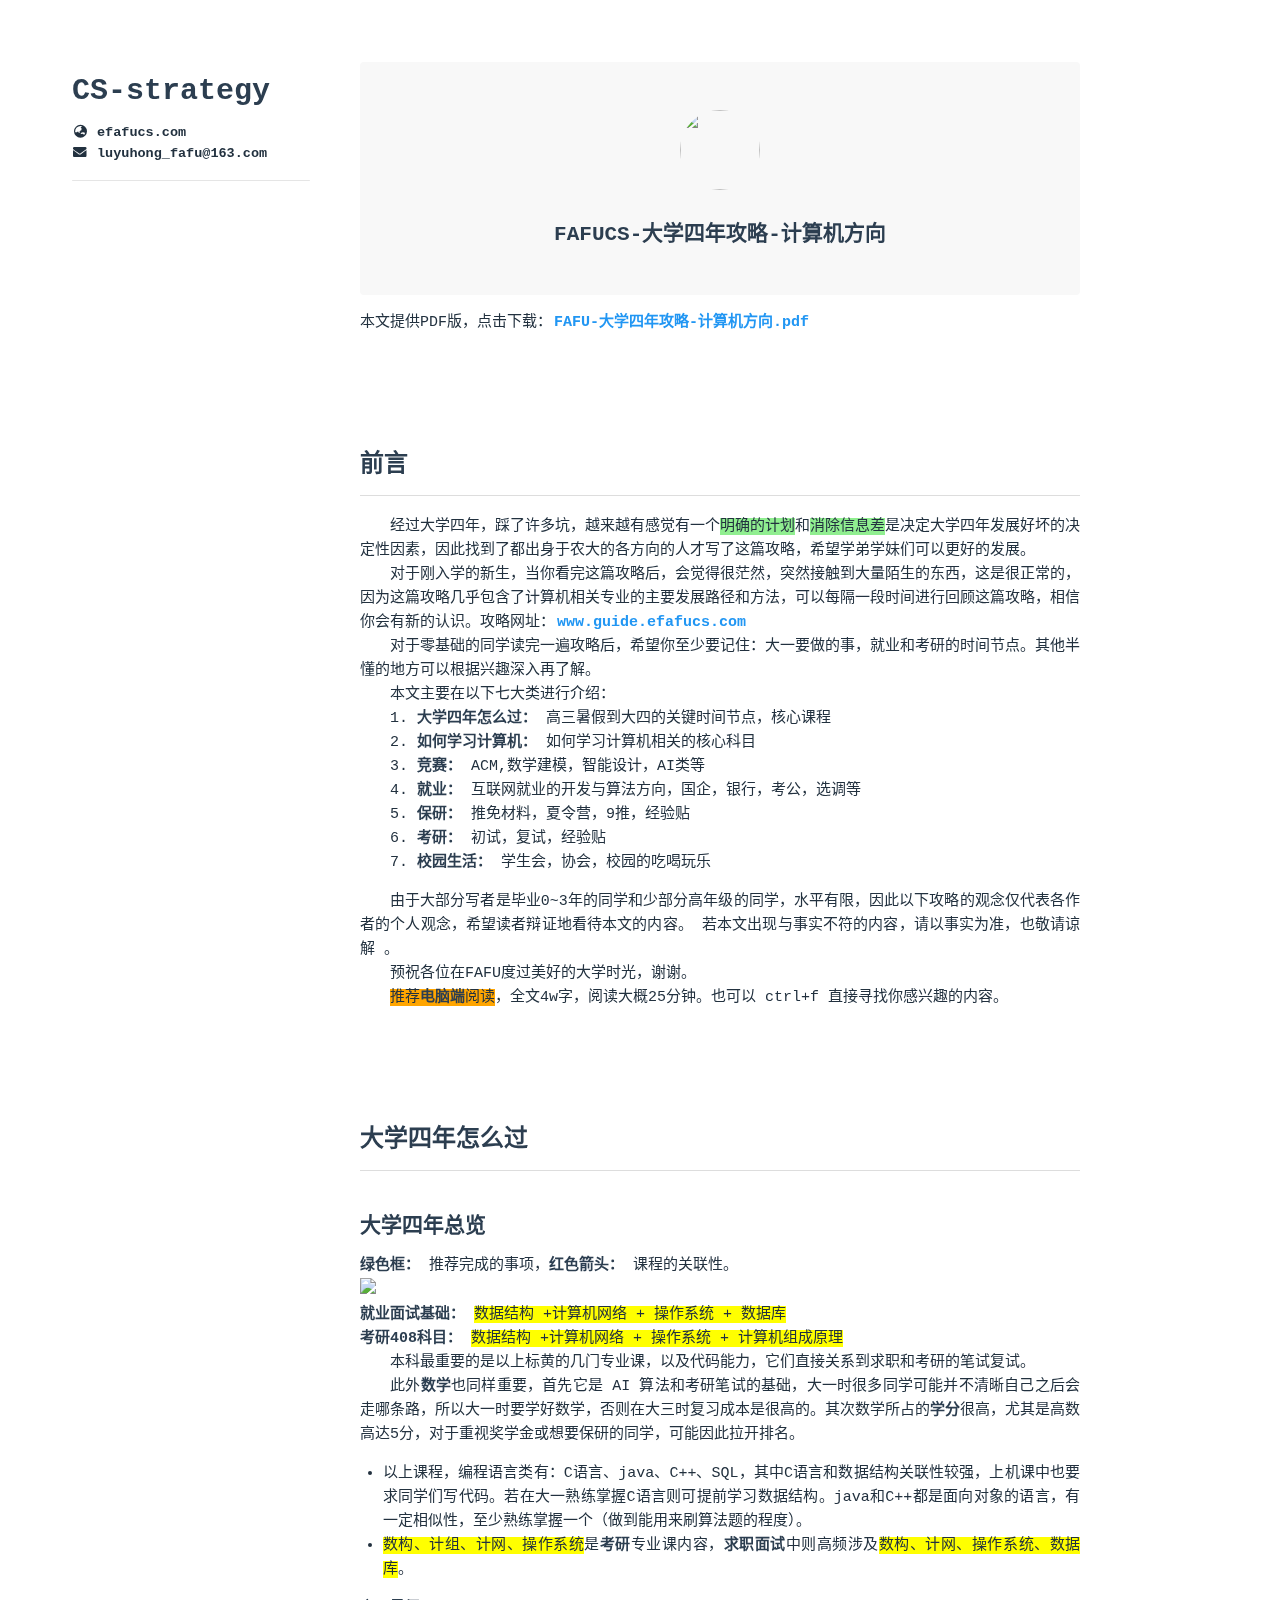
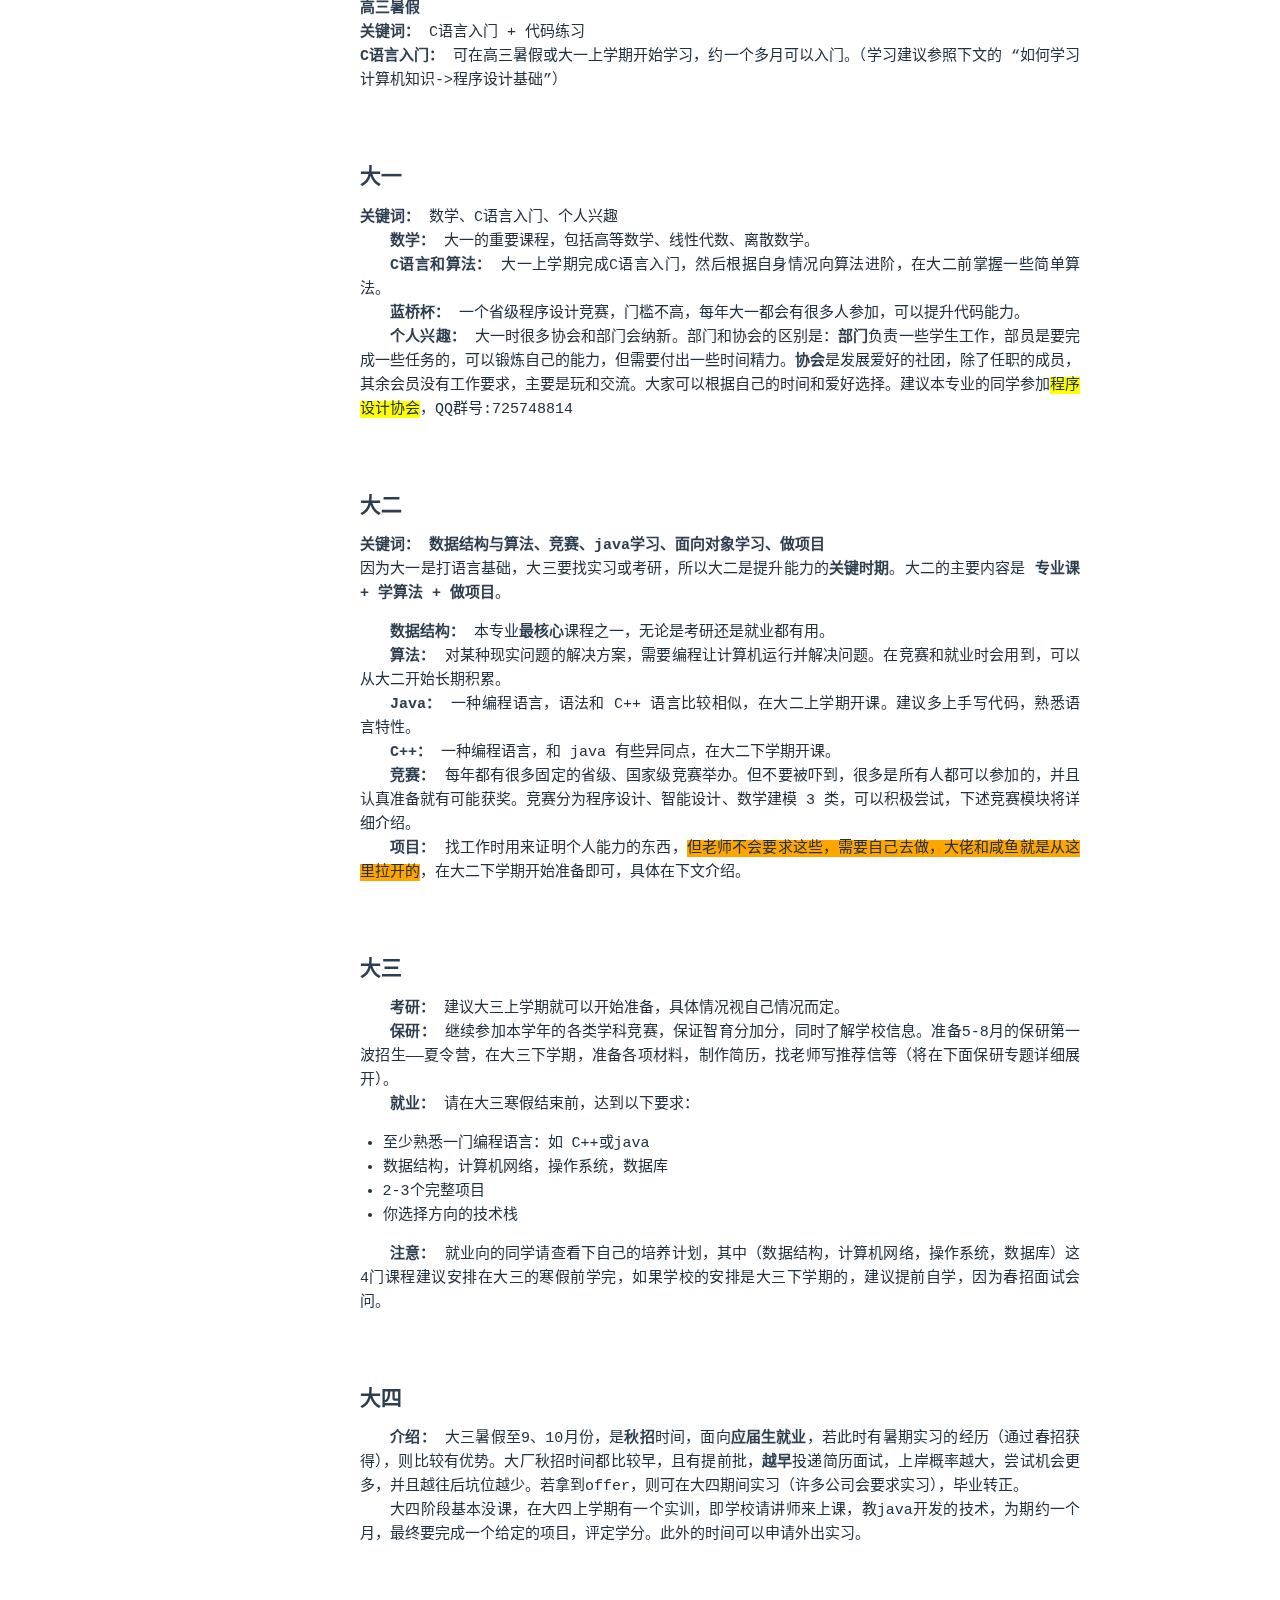
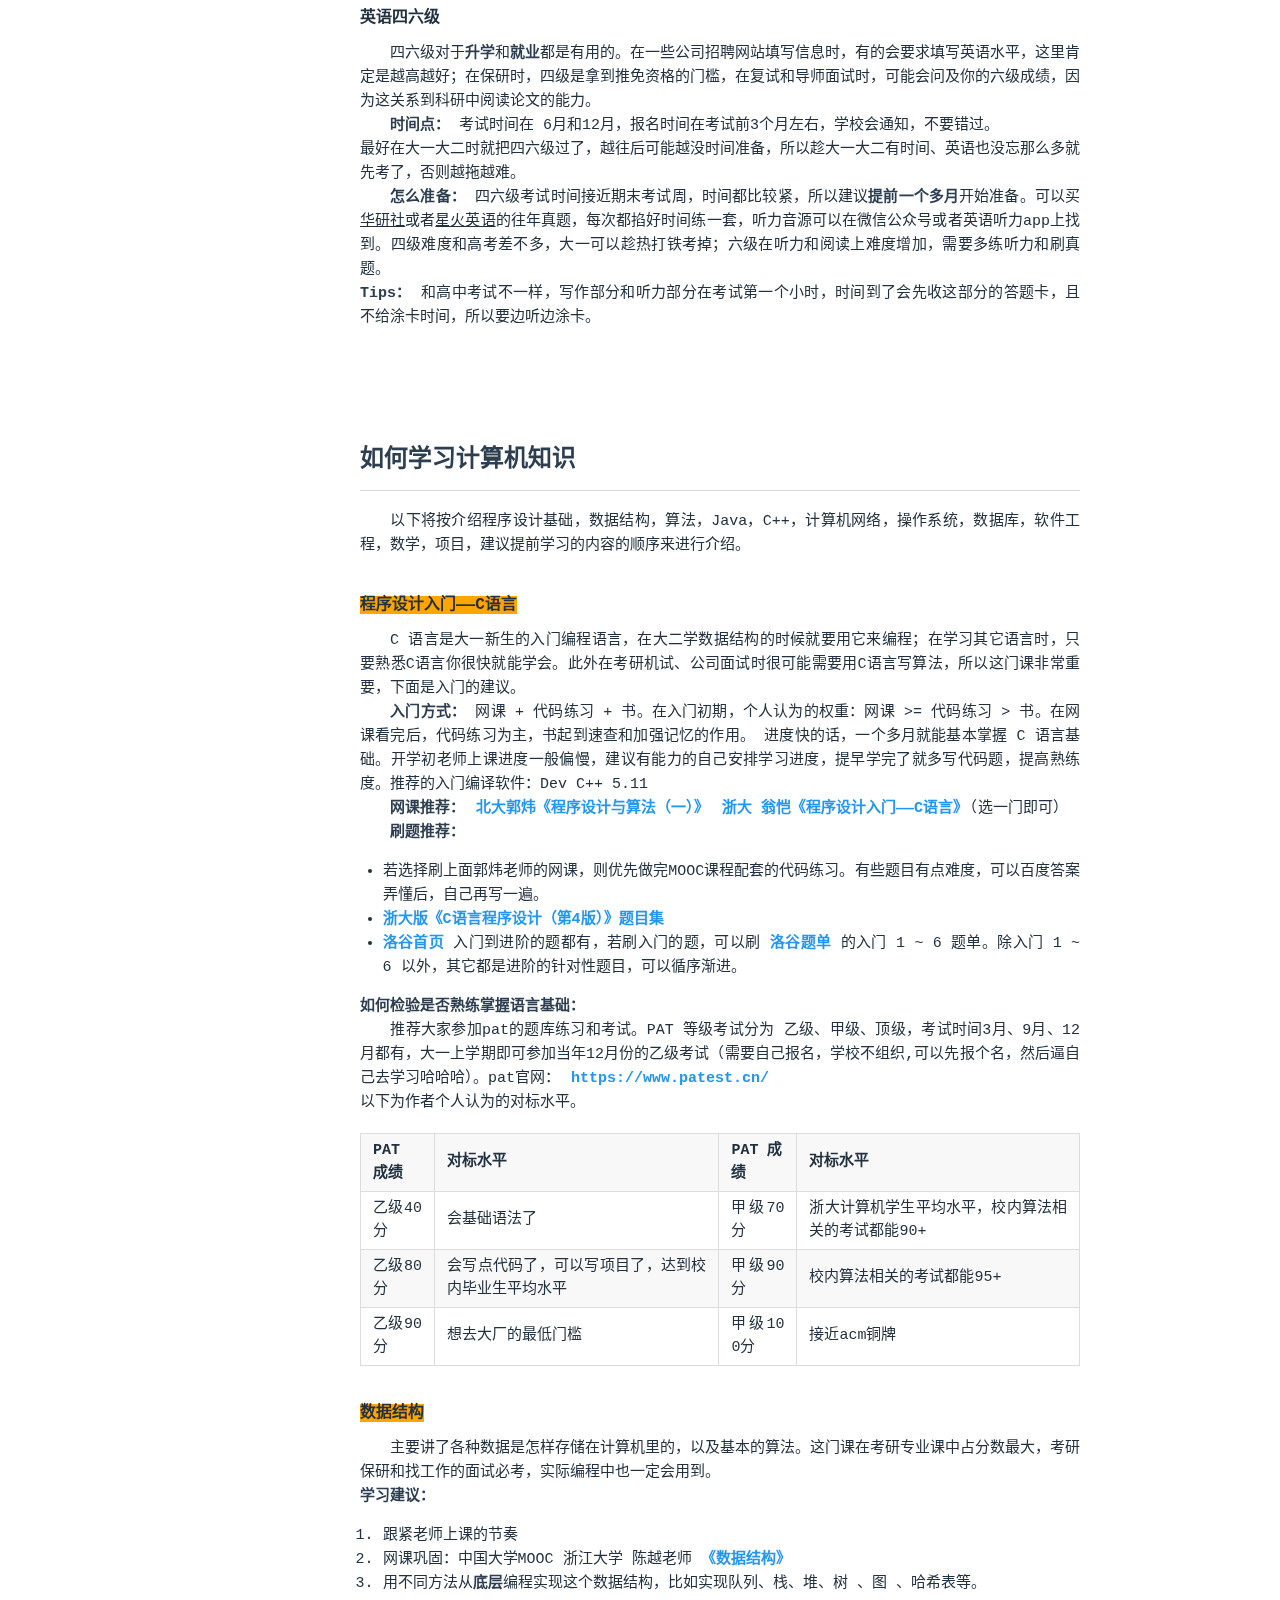
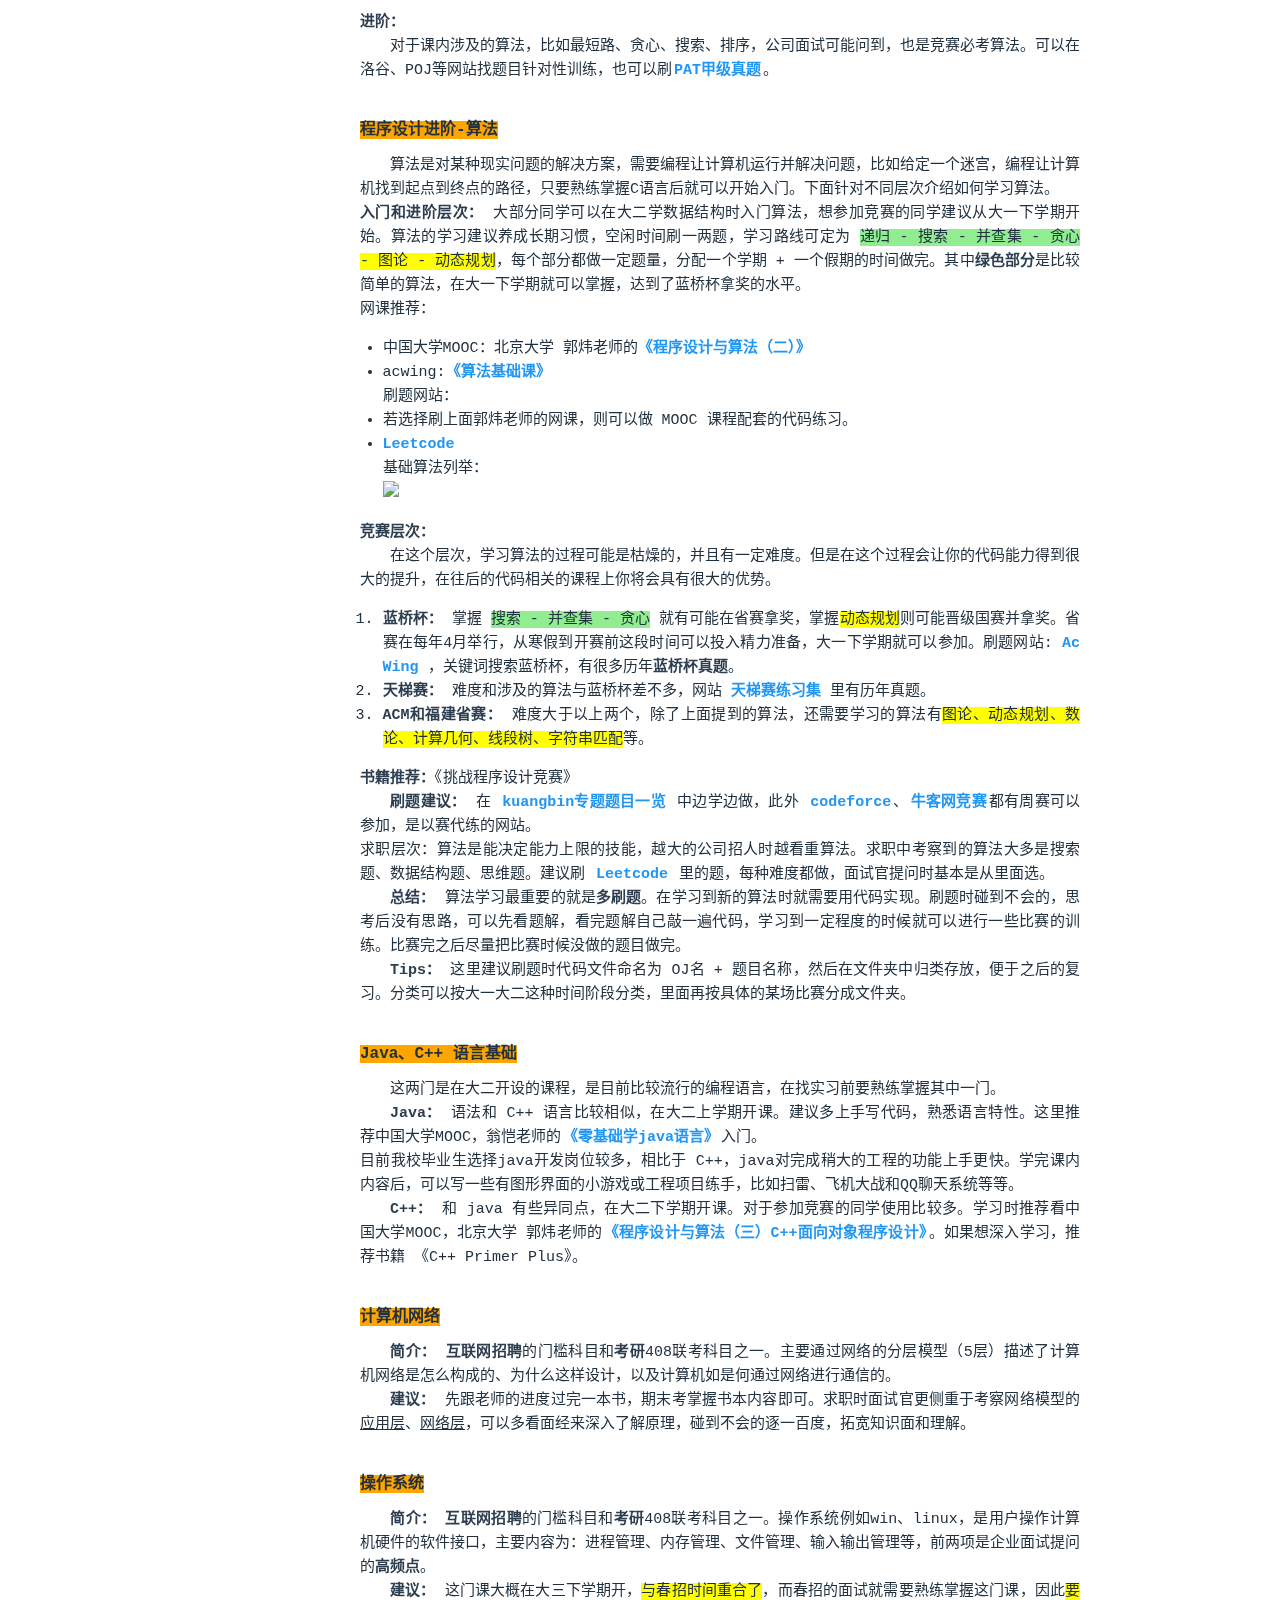
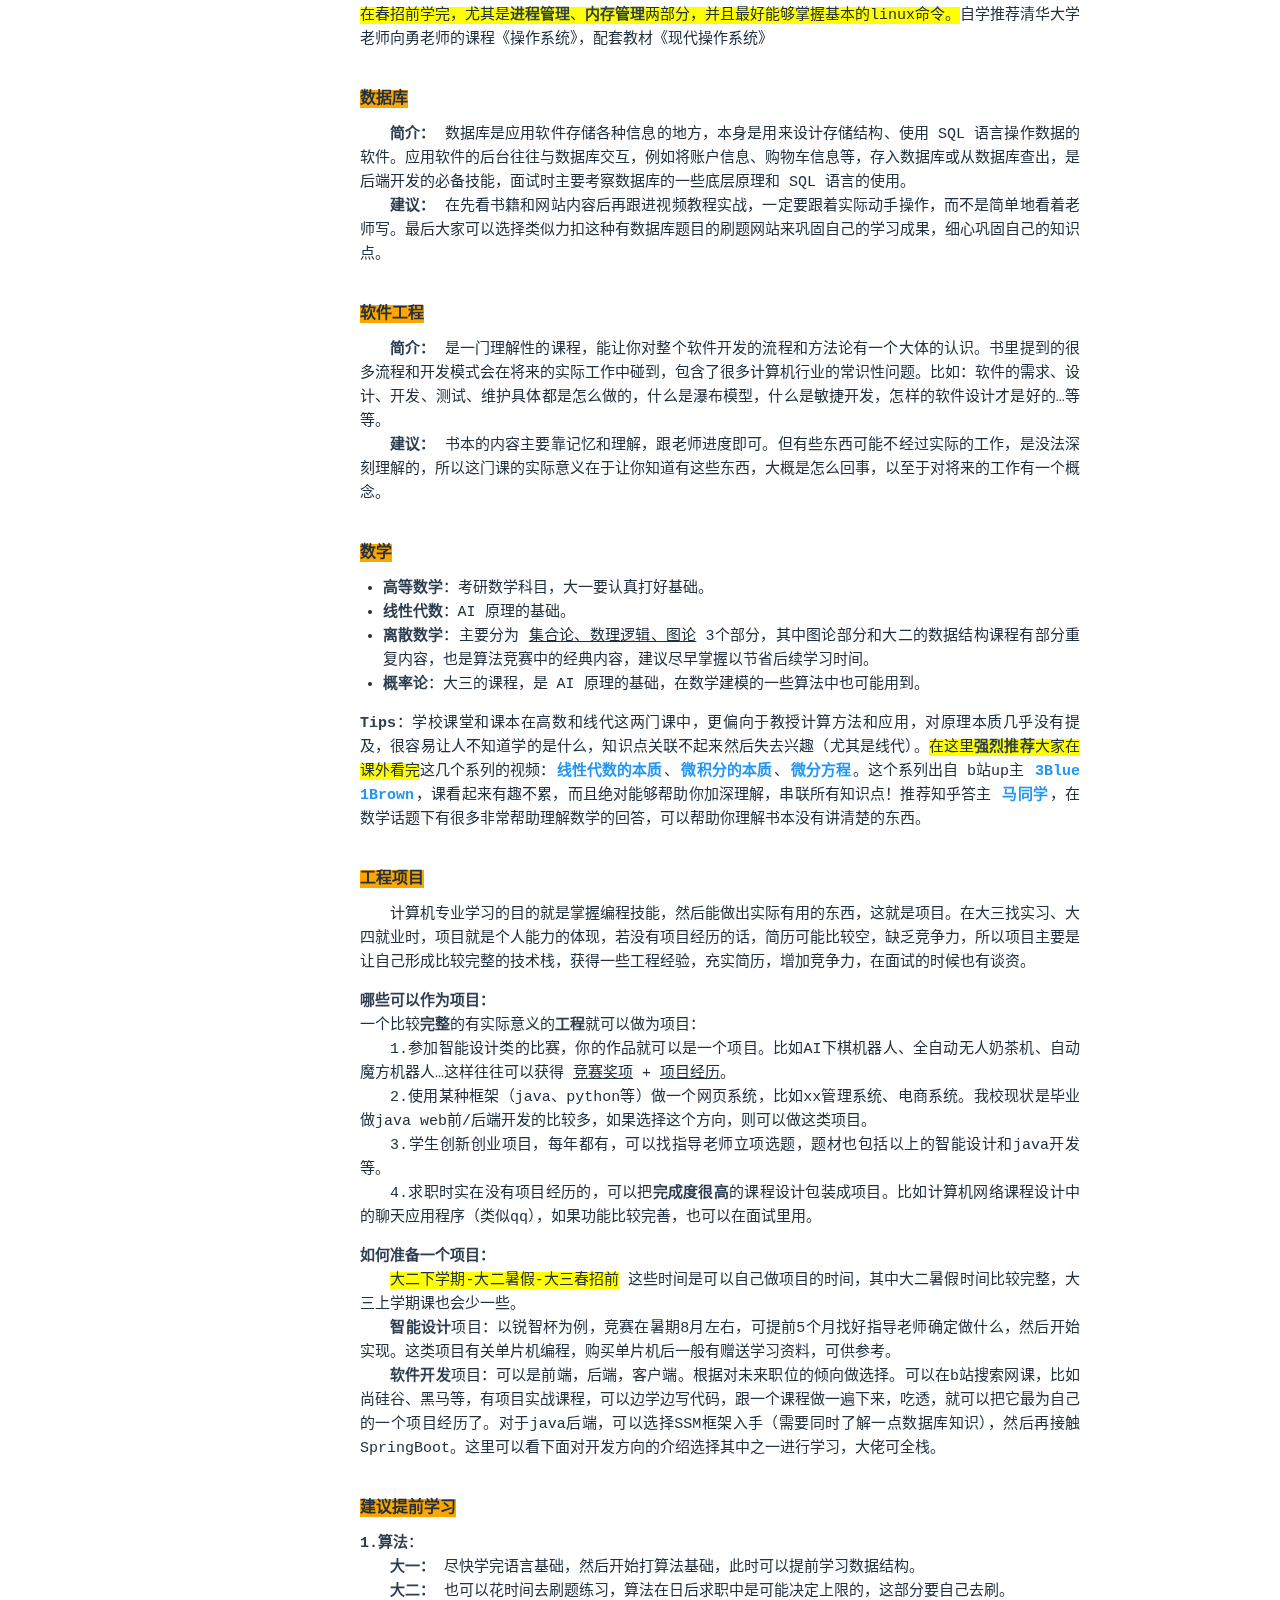
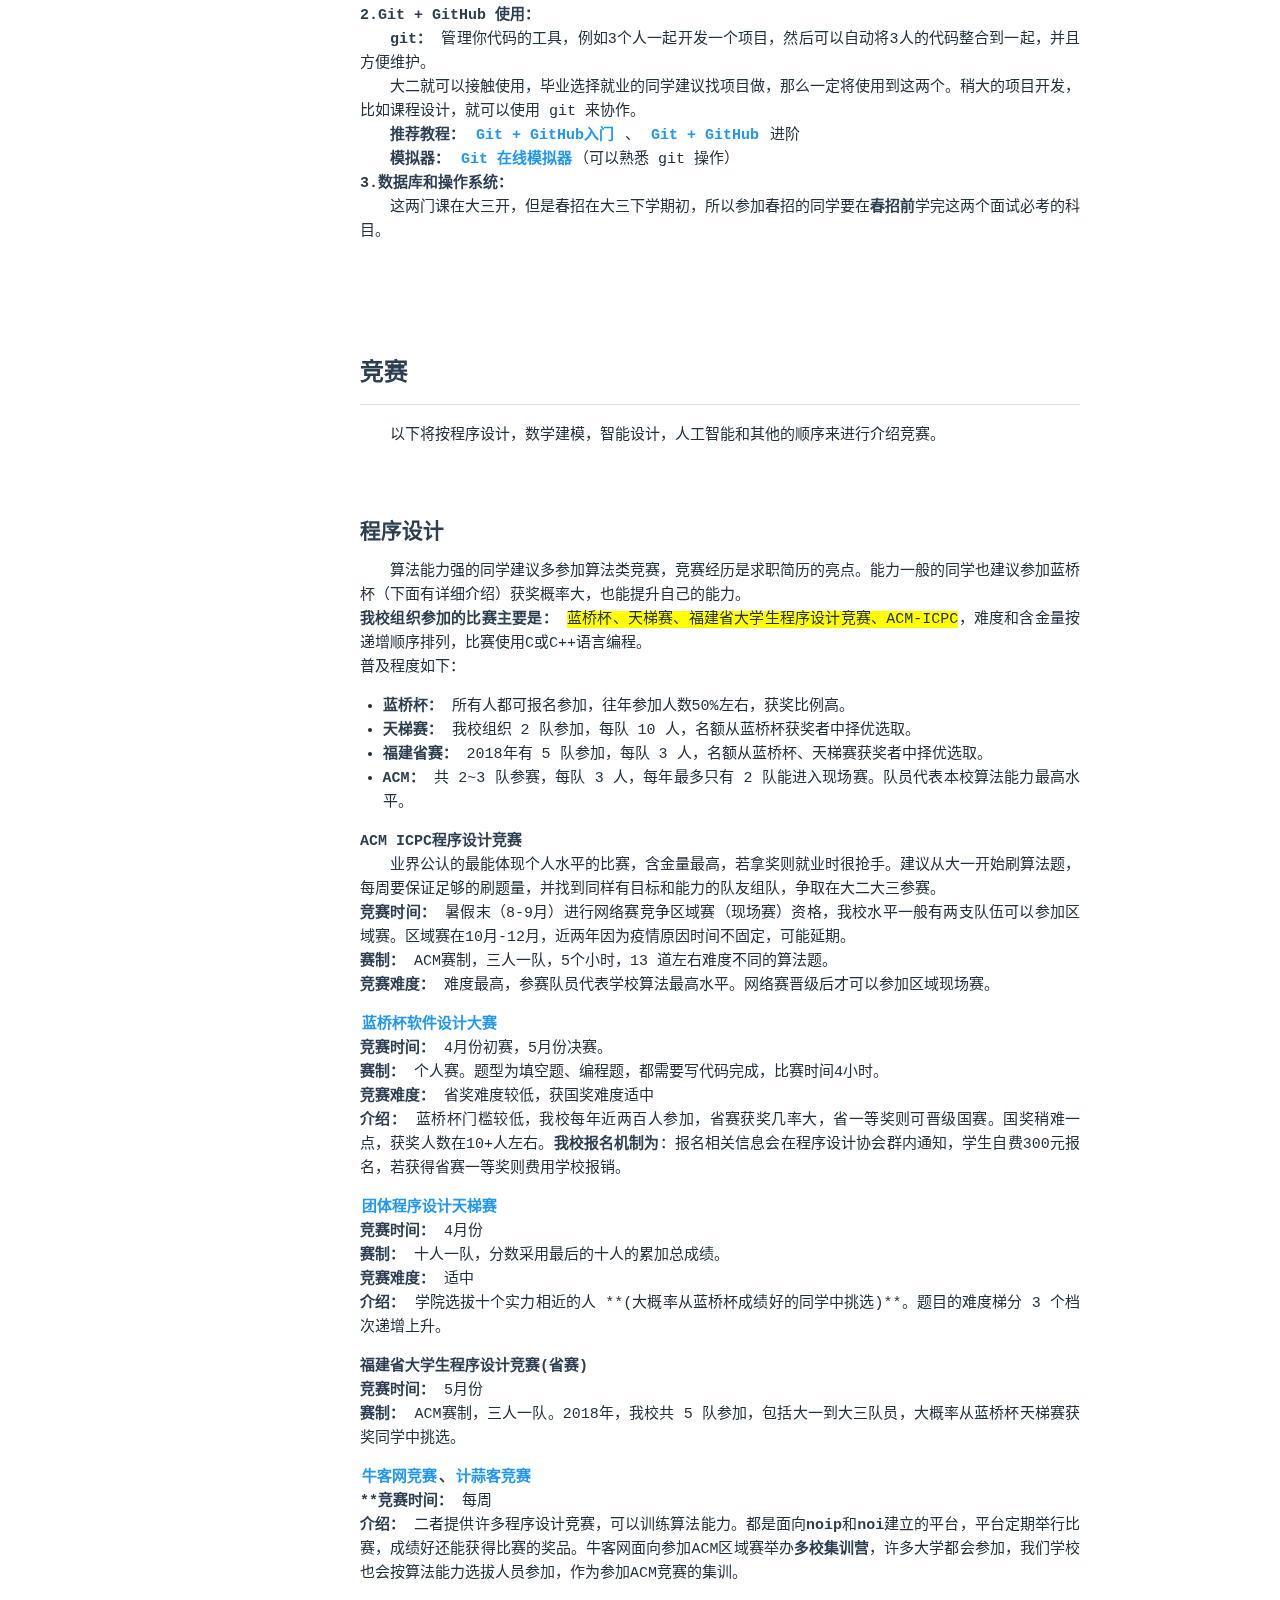
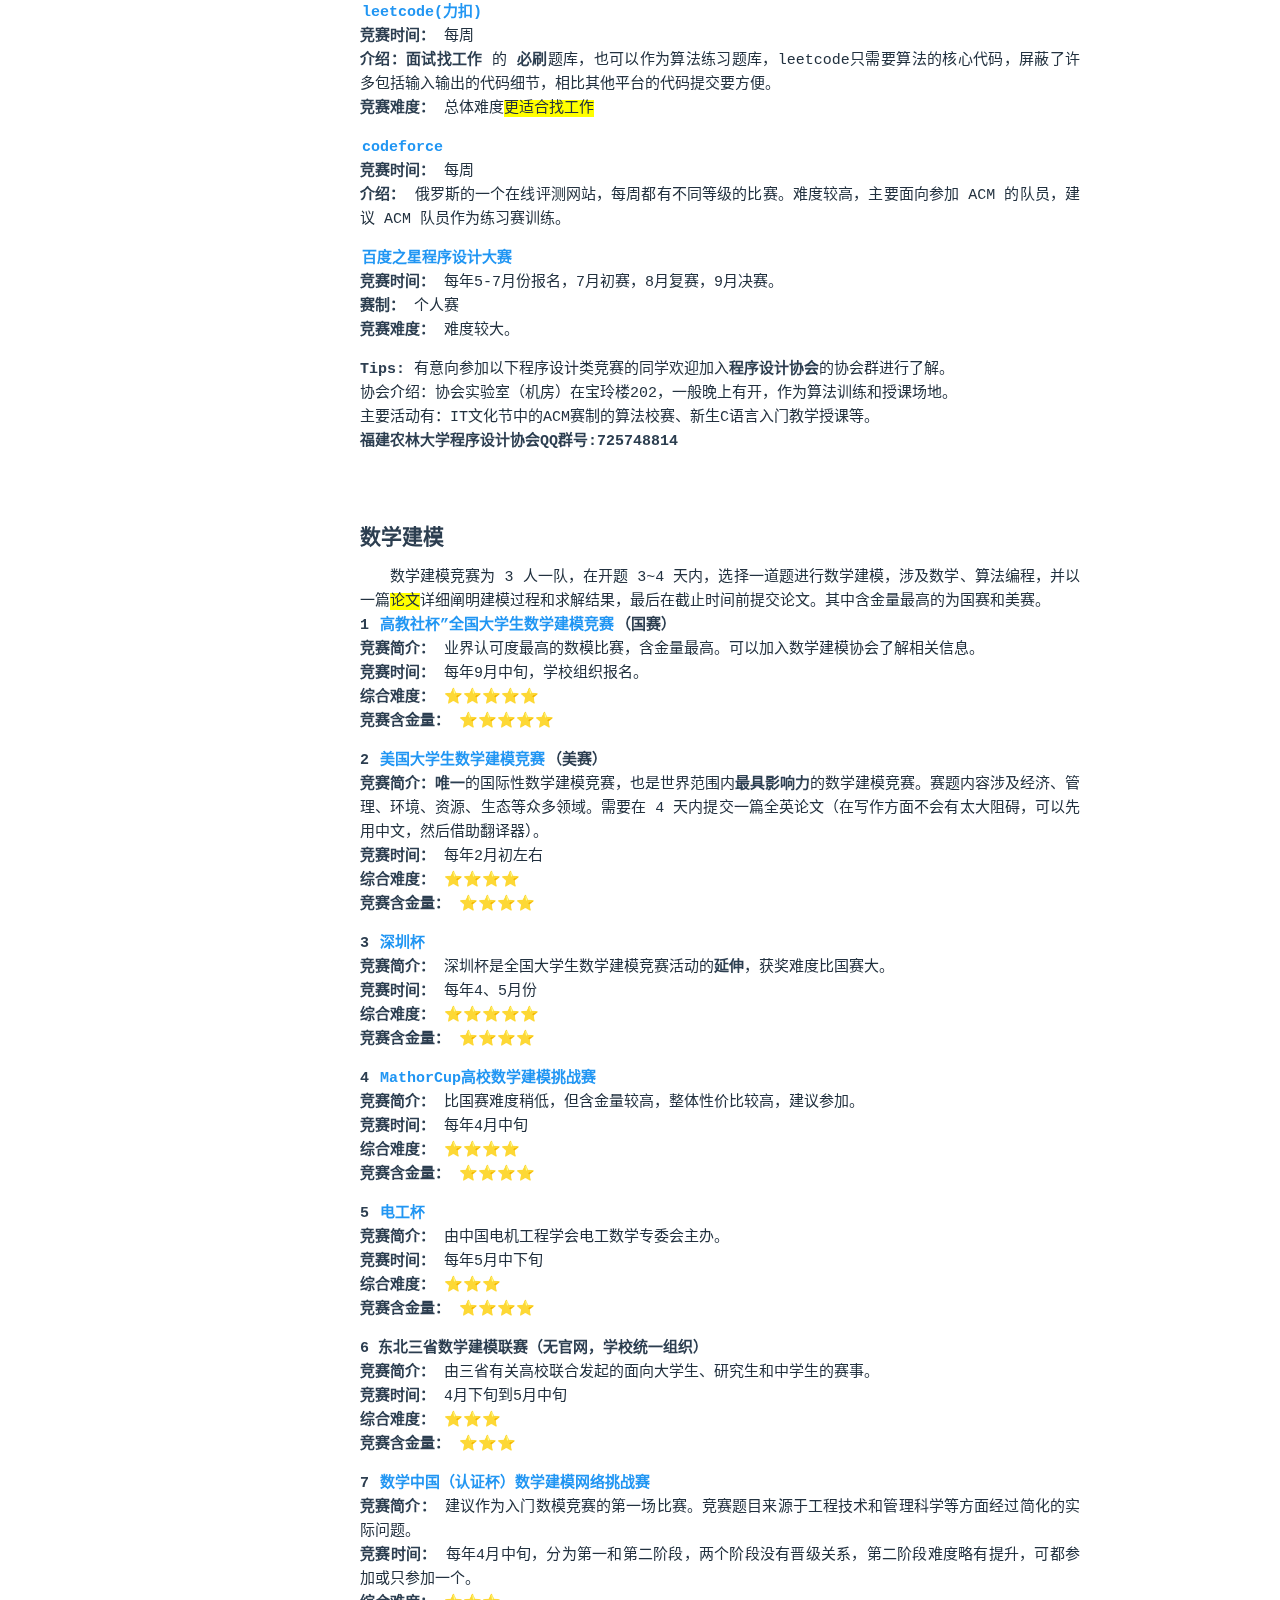
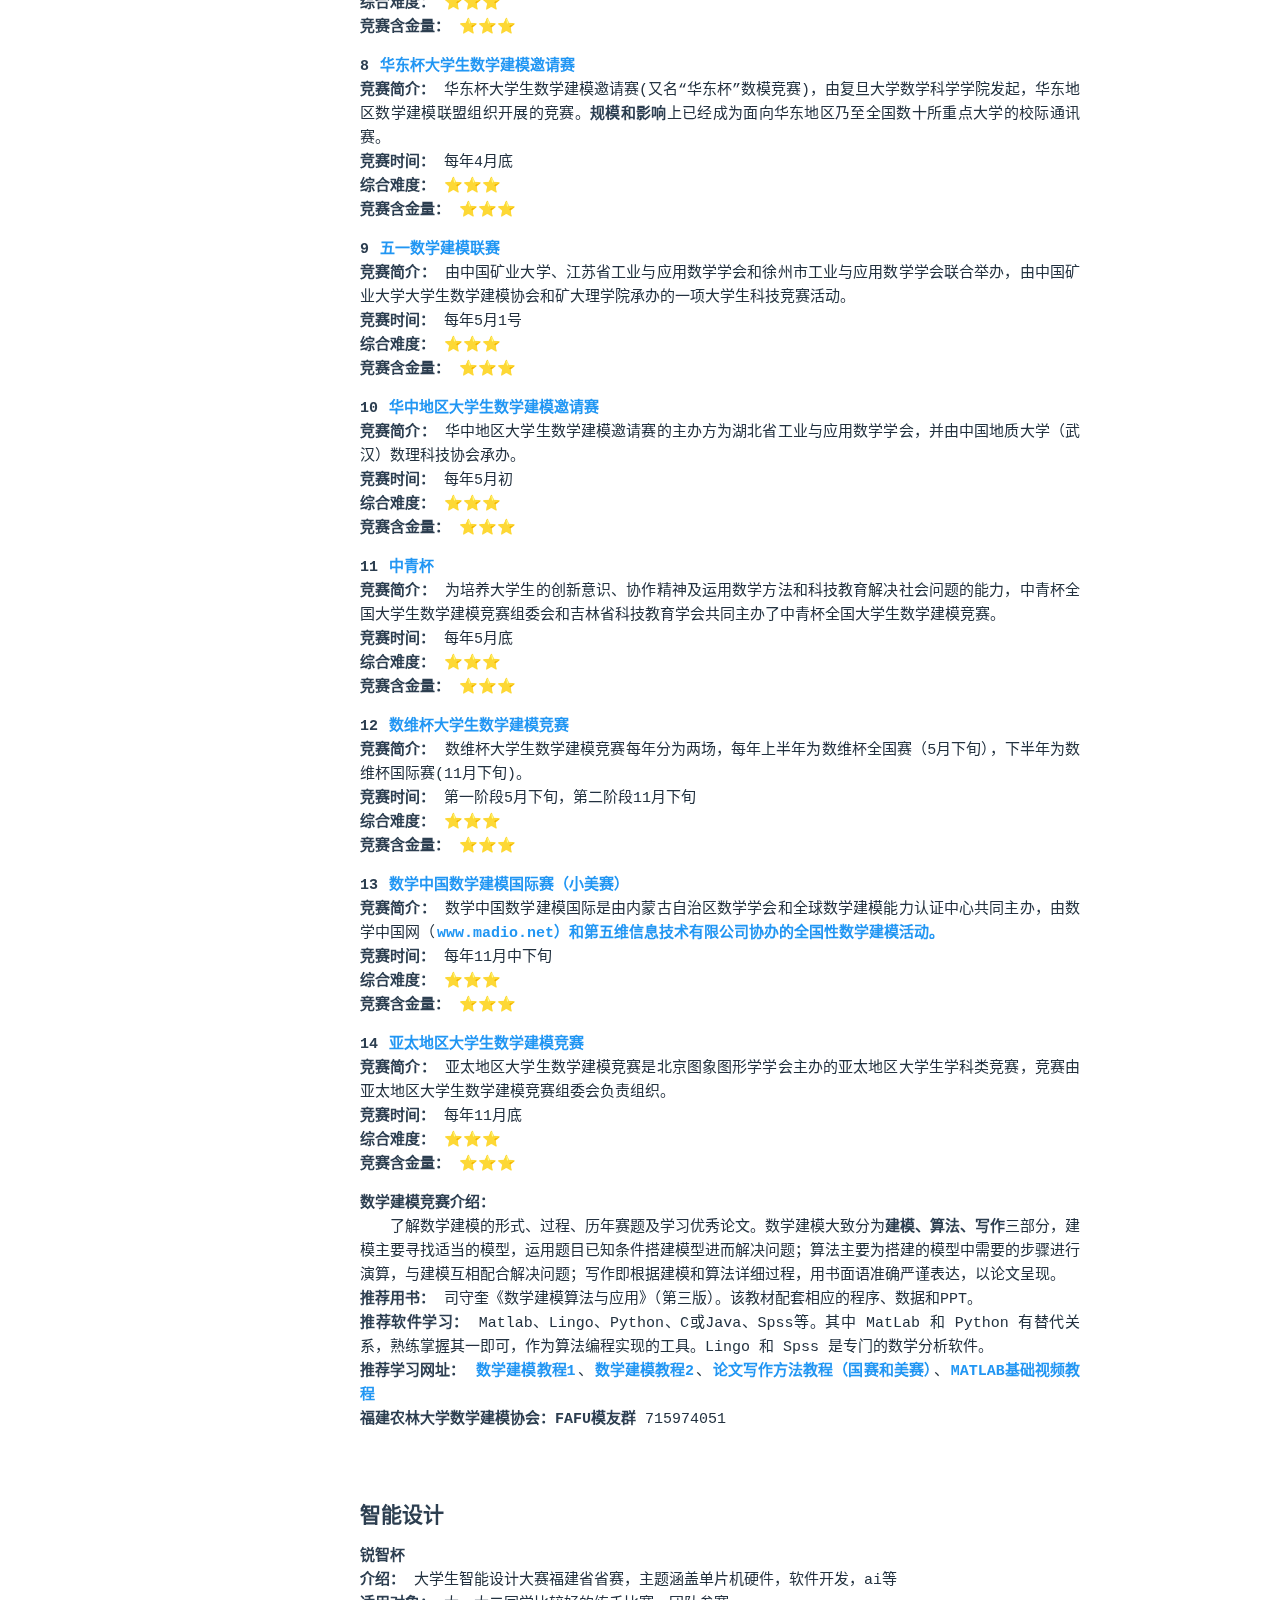
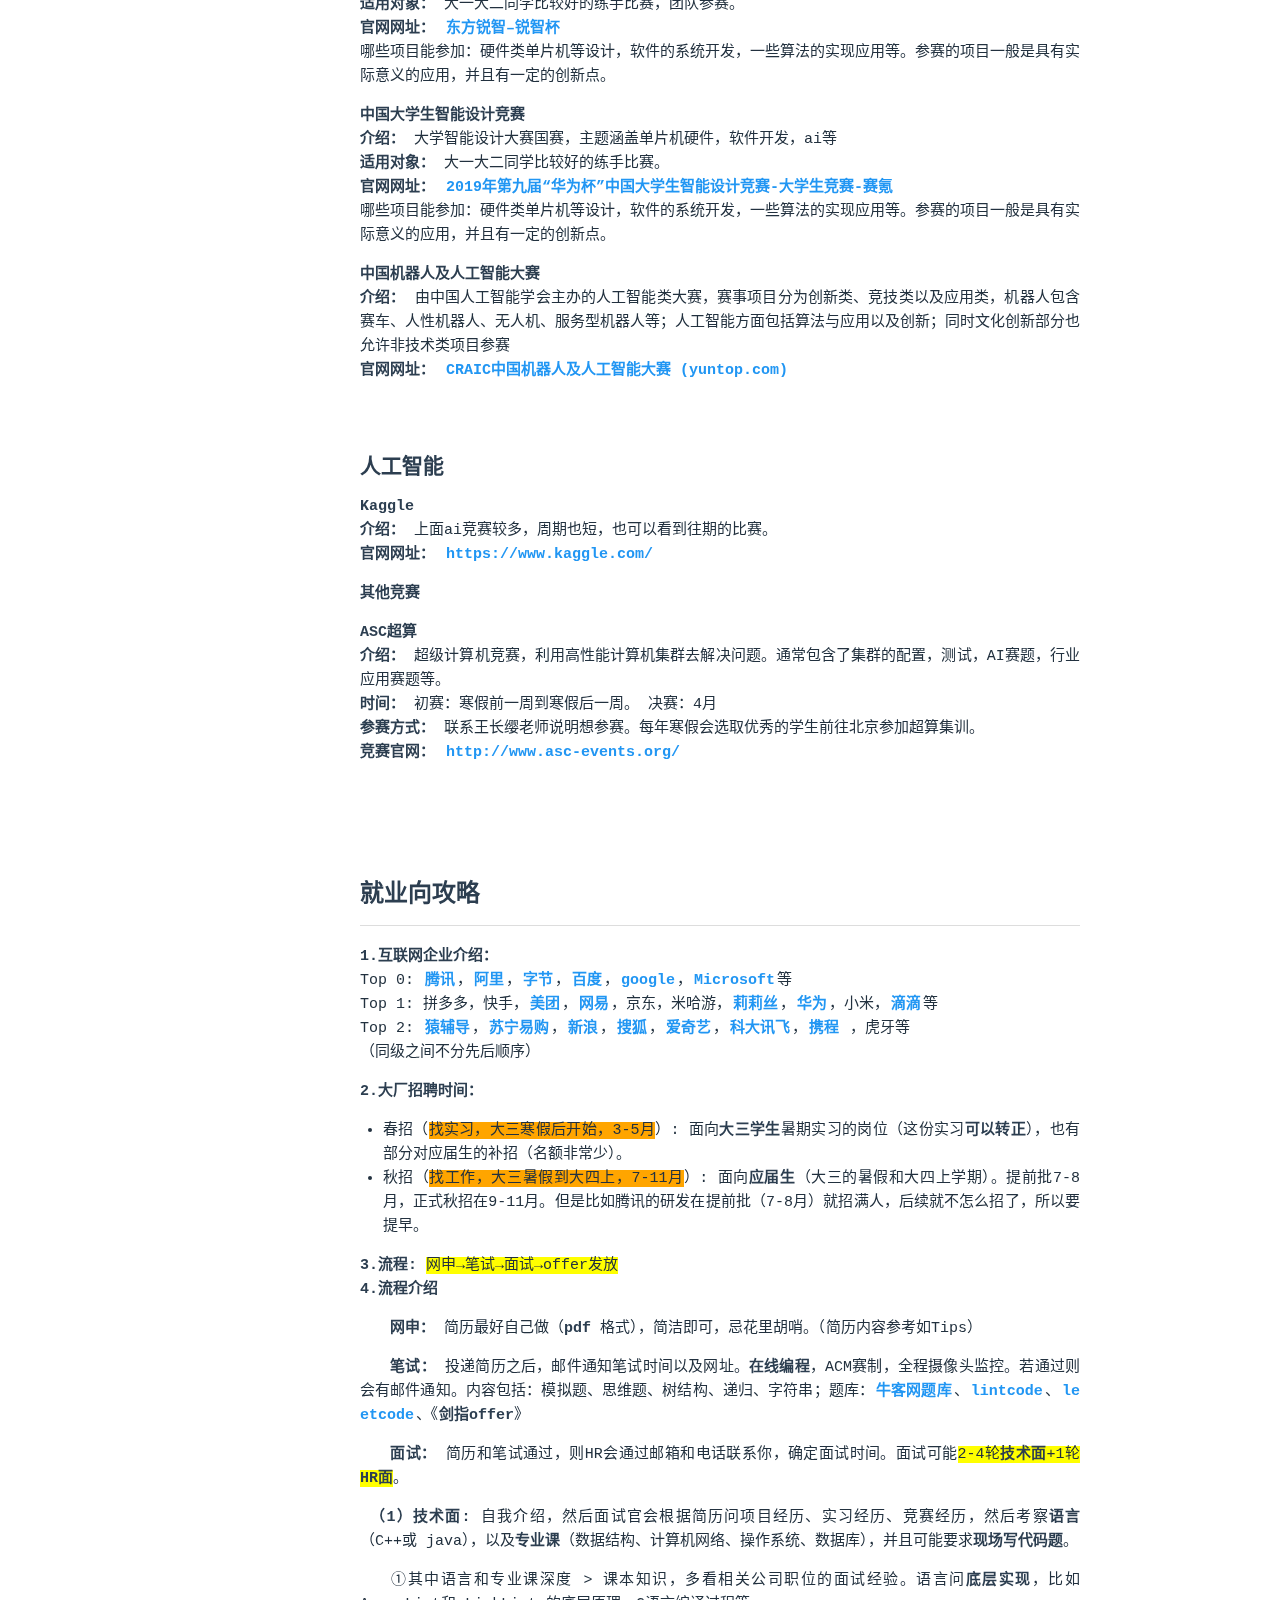
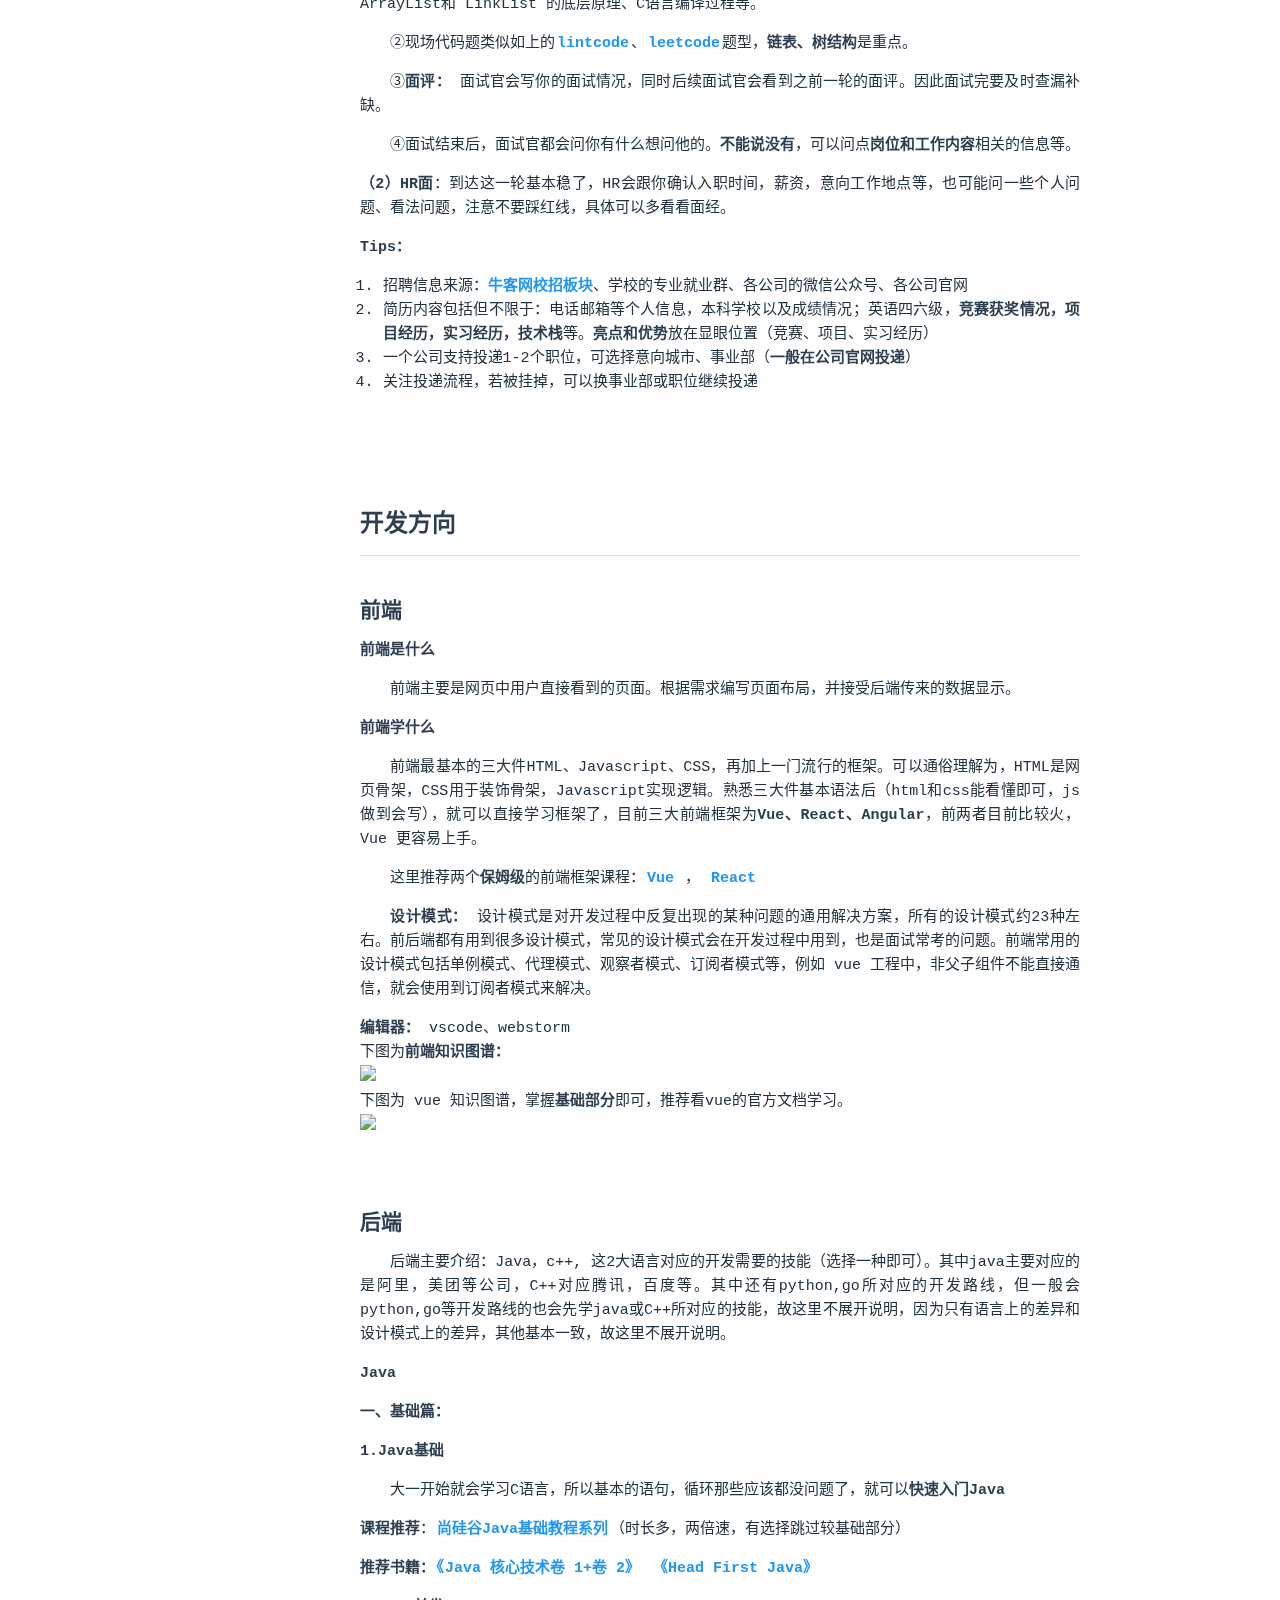
==== commit 0f8c8117: "update pages" ====
--- a/index.html
+++ b/index.html
@@ -1,2 +1,7 @@
-<!DOCTYPE html><html lang="zh-CN"><head><meta charset="utf-8"><meta name="robots" content="index,follow"><meta name="renderer" content="webkit"><meta name="force-rendering" content="webkit"><meta http-equiv="X-UA-Compatible" content="IE=Edge,chrome=1"><meta name="HandheldFriendly" content="True"><meta name="apple-mobile-web-app-capable" content="yes"><meta name="viewport" content="width=device-width,initial-scale=1,maximum-scale=1,user-scalable=no"><script async src="//dn-lbstatics.qbox.me/busuanzi/2.3/busuanzi.pure.mini.js"></script><title>FAFUCS-大学四年攻略-计算机方向</title><meta name="keywords" content="简历主题,Hexo主题,简历模板"><meta name="theme-color" content="#FFFFFF"><meta name="msapplication-TileColor" content="#1BC3FB"><meta name="msapplication-config" content="https://cdn.jsdelivr.net/gh/xaoxuu/cdn-assets/favicon/browserconfig.xml"><link rel="shortcut icon" type="image/x-icon" href="https://cdn.jsdelivr.net/gh/xaoxuu/cdn-assets/favicon/favicon.ico"><link rel="icon" type="image/x-icon" sizes="32x32" href="https://cdn.jsdelivr.net/gh/xaoxuu/cdn-assets/favicon/favicon-32x32.png"><link rel="apple-touch-icon" type="image/png" sizes="180x180" href="https://cdn.jsdelivr.net/gh/xaoxuu/cdn-assets/favicon/apple-touch-icon.png"><link rel="mask-icon" color="#1BC3FB" href="https://cdn.jsdelivr.net/gh/xaoxuu/cdn-assets/favicon/safari-pinned-tab.svg"><link rel="manifest" href="https://cdn.jsdelivr.net/gh/xaoxuu/cdn-assets/favicon/site.webmanifest"><link rel="stylesheet" href="https://cdn.jsdelivr.net/npm/@fortawesome/fontawesome-free@5.12.1/css/all.min.css"><link rel="stylesheet" href="https://cdn.jsdelivr.net/npm/@fancyapps/fancybox@3.5/dist/jquery.fancybox.min.css"><link rel="stylesheet" href="/css/page.css"><meta name="generator" content="Hexo 5.3.0"></head><body class="docs"><div id="mobile-bar"><a class="menu-button fas fa-bars"></a><h2 class="nav-title">FAFUCS-大学四年攻略-计算机方向</h2></div><script src="https://cdn.jsdelivr.net/npm/vue@2.6/dist/vue.min.js"></script><script>Vue.config.productionTip=!1,window.PAGE_TYPE="resume"</script><div id="main" class="fix-sidebar"><div class="sidebar"><div class="sidebar-inner"><header class="header"><h2>CS-strategy</h2><div class="meta"><p><a target="_blank" rel="external nofollow noopener noreferrer" href="https://efafucs.com/dist/index.html"><i class="fas fa-globe-asia fa-fw"></i>&nbsp;efafucs.com</a></p><p><a><i class="fas fa-envelope fa-fw"></i>&nbsp;luyuhong_fafu@163.com</a></p></div><hr><br></header><div class="list"><ul class="menu-root"><li><a href="/zh-cn/index.html" class="sidebar-link current"></a></li><li><a href="/index.html" class="sidebar-link current"></a></li></ul></div></div></div><div class="content with-sidebar"><div class="resume-header"><div class="avatar"><img no-lazy class="avatar" src="https://cdn.jsdelivr.net/gh/xaoxuu/cdn-assets/avatar/avatar.png"></div><h1 class="resume-title">FAFUCS-大学四年攻略-计算机方向</h1><p class="description"></p></div><p>本文提供PDF版，点击下载：<a href="./zips/FAFU-大学四年攻略-计算机方向.pdf">FAFU-大学四年攻略-计算机方向.pdf</a></p><h2 id="前言"><a href="#前言" class="headerlink" title="前言"></a>前言</h2><p>&emsp;&emsp;经过大学四年，踩了许多坑，越来越有感觉有一个<span style="background-color:#90ee90">明确的计划</span>和<span style="background-color:#90ee90">消除信息差</span>是决定大学四年发展好坏的决定性因素，因此找到了都出身于农大的各方向的人才写了这篇攻略，希望学弟学妹们可以更好的发展。<br>&emsp;&emsp;对于刚入学的新生，当你看完这篇攻略后，会觉得很茫然，突然接触到大量陌生的东西，这是很正常的，因为这篇攻略几乎包含了计算机相关专业的主要发展路径和方法，可以每隔一段时间进行回顾这篇攻略，相信你会有新的认识。攻略网址：<a href="www.guide.efafucs.com">www.guide.efafucs.com</a><br>&emsp;&emsp;对于零基础的同学读完一遍攻略后，希望你至少要记住：大一要做的事，就业和考研的时间节点。其他半懂的地方可以根据兴趣深入再了解。<br>&emsp;&emsp;本文主要在以下七大类进行介绍：<br>&emsp;&emsp;1. <strong>大学四年怎么过：</strong> 高三暑假到大四的关键时间节点，核心课程<br>&emsp;&emsp;2. <strong>如何学习计算机：</strong> 如何学习计算机相关的核心科目<br>&emsp;&emsp;3. <strong>竞赛：</strong> ACM,数学建模，智能设计，AI类等<br>&emsp;&emsp;4. <strong>就业：</strong> 互联网就业的开发与算法方向，国企，银行，考公，选调等<br>&emsp;&emsp;5. <strong>保研：</strong> 推免材料，夏令营，9推，经验贴<br>&emsp;&emsp;6. <strong>考研：</strong> 初试，复试，经验贴<br>&emsp;&emsp;7. <strong>校园生活：</strong> 学生会，协会，校园的吃喝玩乐</p><p>&emsp;&emsp;由于大部分写者是毕业0~3年的同学和少部分高年级的同学，水平有限，因此以下攻略的观念仅代表各作者的个人观念，希望读者辩证地看待本文的内容。 若本文出现与事实不符的内容，请以事实为准，也敬请谅解 。<br>&emsp;&emsp;预祝各位在FAFU度过美好的大学时光，谢谢。<br>&emsp;&emsp;<span style="background-color:orange">推荐<strong>电脑端</strong>阅读</span>，全文4w字，阅读大概25分钟。也可以 ctrl+f 直接寻找你感兴趣的内容。<br></p><h2 id="大学四年怎么过"><a href="#大学四年怎么过" class="headerlink" title="大学四年怎么过"></a>大学四年怎么过</h2><h3 id="大学四年总览"><a href="#大学四年总览" class="headerlink" title="大学四年总览"></a>大学四年总览</h3><p><strong>绿色框：</strong> 推荐完成的事项，<strong>红色箭头：</strong> 课程的关联性。<br><image src="./images/四年总览.png"></image><br><strong>就业面试基础：</strong> <span style="background-color:#ff0">数据结构 +计算机网络 + 操作系统 + 数据库</span><br><strong>考研408科目：</strong> <span style="background-color:#ff0">数据结构 +计算机网络 + 操作系统 + 计算机组成原理</span><br>&emsp;&emsp;本科最重要的是以上标黄的几门专业课，以及代码能力，它们直接关系到求职和考研的笔试复试。<br>&emsp;&emsp;此外<strong>数学</strong>也同样重要，首先它是 AI 算法和考研笔试的基础，大一时很多同学可能并不清晰自己之后会走哪条路，所以大一时要学好数学，否则在大三时复习成本是很高的。其次数学所占的<strong>学分</strong>很高，尤其是高数高达5分，对于重视奖学金或想要保研的同学，可能因此拉开排名。</p><ul><li>以上课程，编程语言类有：C语言、java、C++、SQL，其中C语言和数据结构关联性较强，上机课中也要求同学们写代码。若在大一熟练掌握C语言则可提前学习数据结构。java和C++都是面向对象的语言，有一定相似性，至少熟练掌握一个（做到能用来刷算法题的程度）。</li><li><span style="background-color:#ff0">数构、计组、计网、操作系统</span>是<strong>考研</strong>专业课内容，<strong>求职面试</strong>中则高频涉及<span style="background-color:#ff0">数构、计网、操作系统、数据库</span>。</li></ul><p><strong>高三暑假</strong><br><strong>关键词：</strong> C语言入门 + 代码练习<br><strong>C语言入门：</strong> 可在高三暑假或大一上学期开始学习，约一个多月可以入门。（学习建议参照下文的 “如何学习计算机知识-&gt;程序设计基础”）</p><h3 id="大一"><a href="#大一" class="headerlink" title="大一"></a>大一</h3><p><strong>关键词：</strong> 数学、C语言入门、个人兴趣<br>&emsp;&emsp;<strong>数学：</strong> 大一的重要课程，包括高等数学、线性代数、离散数学。<br>&emsp;&emsp;<strong>C语言和算法：</strong> 大一上学期完成C语言入门，然后根据自身情况向算法进阶，在大二前掌握一些简单算法。<br>&emsp;&emsp;<strong>蓝桥杯：</strong> 一个省级程序设计竞赛，门槛不高，每年大一都会有很多人参加，可以提升代码能力。<br>&emsp;&emsp;<strong>个人兴趣：</strong> 大一时很多协会和部门会纳新。部门和协会的区别是：<strong>部门</strong>负责一些学生工作，部员是要完成一些任务的，可以锻炼自己的能力，但需要付出一些时间精力。<strong>协会</strong>是发展爱好的社团，除了任职的成员，其余会员没有工作要求，主要是玩和交流。大家可以根据自己的时间和爱好选择。建议本专业的同学参加<span style="background-color:#ff0">程序设计协会</span>，QQ群号:725748814</p><h3 id="大二"><a href="#大二" class="headerlink" title="大二"></a>大二</h3><p><strong>关键词： 数据结构与算法、竞赛、java学习、面向对象学习、做项目</strong><br>因为大一是打语言基础，大三要找实习或考研，所以大二是提升能力的<strong>关键时期</strong>。大二的主要内容是 <strong>专业课 + 学算法 + 做项目</strong>。</p><p>&emsp;&emsp;<strong>数据结构：</strong> 本专业<strong>最核心</strong>课程之一，无论是考研还是就业都有用。<br>&emsp;&emsp;<strong>算法：</strong> 对某种现实问题的解决方案，需要编程让计算机运行并解决问题。在竞赛和就业时会用到，可以从大二开始长期积累。<br>&emsp;&emsp;<strong>Java：</strong> 一种编程语言，语法和 C++ 语言比较相似，在大二上学期开课。建议多上手写代码，熟悉语言特性。<br>&emsp;&emsp;<strong>C++：</strong> 一种编程语言，和 java 有些异同点，在大二下学期开课。<br>&emsp;&emsp;<strong>竞赛：</strong> 每年都有很多固定的省级、国家级竞赛举办。但不要被吓到，很多是所有人都可以参加的，并且认真准备就有可能获奖。竞赛分为程序设计、智能设计、数学建模 3 类，可以积极尝试，下述竞赛模块将详细介绍。<br>&emsp;&emsp;<strong>项目：</strong> 找工作时用来证明个人能力的东西，<span style="background-color:orange">但老师不会要求这些，需要自己去做，大佬和咸鱼就是从这里拉开的</span>，在大二下学期开始准备即可，具体在下文介绍。</p><h3 id="大三"><a href="#大三" class="headerlink" title="大三"></a>大三</h3><p>&emsp;&emsp;<strong>考研：</strong> 建议大三上学期就可以开始准备，具体情况视自己情况而定。<br>&emsp;&emsp;<strong>保研：</strong> 继续参加本学年的各类学科竞赛，保证智育分加分，同时了解学校信息。准备5-8月的保研第一波招生——夏令营，在大三下学期，准备各项材料，制作简历，找老师写推荐信等（将在下面保研专题详细展开）。<br>&emsp;&emsp;<strong>就业：</strong> 请在大三寒假结束前，达到以下要求：</p><ul><li>至少熟悉一门编程语言：如 C++或java</li><li>数据结构，计算机网络，操作系统，数据库</li><li>2-3个完整项目</li><li>你选择方向的技术栈</li></ul><p>&emsp;&emsp;<strong>注意：</strong> 就业向的同学请查看下自己的培养计划，其中（数据结构，计算机网络，操作系统，数据库）这4门课程建议安排在大三的寒假前学完，如果学校的安排是大三下学期的，建议提前自学，因为春招面试会问。</p><h3 id="大四"><a href="#大四" class="headerlink" title="大四"></a>大四</h3><p>&emsp;&emsp;<strong>介绍：</strong> 大三暑假至9、10月份，是<strong>秋招</strong>时间，面向<strong>应届生就业</strong>，若此时有暑期实习的经历（通过春招获得），则比较有优势。大厂秋招时间都比较早，且有提前批，<strong>越早</strong>投递简历面试，上岸概率越大，尝试机会更多，并且越往后坑位越少。若拿到offer，则可在大四期间实习（许多公司会要求实习），毕业转正。<br>&emsp;&emsp;大四阶段基本没课，在大四上学期有一个实训，即学校请讲师来上课，教java开发的技术，为期约一个月，最终要完成一个给定的项目，评定学分。此外的时间可以申请外出实习。<br><br></p><h4 id="英语四六级"><a href="#英语四六级" class="headerlink" title="英语四六级"></a>英语四六级</h4><p>&emsp;&emsp;四六级对于<strong>升学</strong>和<strong>就业</strong>都是有用的。在一些公司招聘网站填写信息时，有的会要求填写英语水平，这里肯定是越高越好；在保研时，四级是拿到推免资格的门槛，在复试和导师面试时，可能会问及你的六级成绩，因为这关系到科研中阅读论文的能力。<br>&emsp;&emsp;<strong>时间点：</strong> 考试时间在 6月和12月，报名时间在考试前3个月左右，学校会通知，不要错过。<br>最好在大一大二时就把四六级过了，越往后可能越没时间准备，所以趁大一大二有时间、英语也没忘那么多就先考了，否则越拖越难。<br>&emsp;&emsp;<strong>怎么准备：</strong> 四六级考试时间接近期末考试周，时间都比较紧，所以建议<strong>提前一个多月</strong>开始准备。可以买<u>华研社</u>或者<u>星火英语</u>的往年真题，每次都掐好时间练一套，听力音源可以在微信公众号或者英语听力app上找到。四级难度和高考差不多，大一可以趁热打铁考掉；六级在听力和阅读上难度增加，需要多练听力和刷真题。<br><strong>Tips：</strong> 和高中考试不一样，写作部分和听力部分在考试第一个小时，时间到了会先收这部分的答题卡，且不给涂卡时间，所以要边听边涂卡。</p><h2 id="如何学习计算机知识"><a href="#如何学习计算机知识" class="headerlink" title="如何学习计算机知识"></a>如何学习计算机知识</h2><p>&emsp;&emsp;以下将按介绍程序设计基础，数据结构，算法，Java，C++，计算机网络，操作系统，数据库，软件工程，数学，项目，建议提前学习的内容的顺序来进行介绍。</p><h4 id="程序设计入门——C语言"><a href="#程序设计入门——C语言" class="headerlink" title="程序设计入门——C语言"></a><span style="background-color:orange">程序设计入门——C语言</span></h4><p>&emsp;&emsp;C 语言是大一新生的入门编程语言，在大二学数据结构的时候就要用它来编程；在学习其它语言时，只要熟悉C语言你很快就能学会。此外在考研机试、公司面试时很可能需要用C语言写算法，所以这门课非常重要，下面是入门的建议。<br>&emsp;&emsp;<strong>入门方式：</strong> 网课 + 代码练习 + 书。在入门初期，个人认为的权重：网课 &gt;= 代码练习 &gt; 书。在网课看完后，代码练习为主，书起到速查和加强记忆的作用。 进度快的话，一个多月就能基本掌握 C 语言基础。开学初老师上课进度一般偏慢，建议有能力的自己安排学习进度，提早学完了就多写代码题，提高熟练度。推荐的入门编译软件：Dev C++ 5.11<br>&emsp;&emsp;<strong>网课推荐：</strong> <a target="_blank" rel="external nofollow noopener noreferrer" href="https://www.icourse163.org/course/PKU-1001553023">北大郭炜《程序设计与算法（一）》</a> <a target="_blank" rel="external nofollow noopener noreferrer" href="https://www.icourse163.org/course/ZJU-199001?from=searchPage">浙大 翁恺《程序设计入门——C语言》</a>（选一门即可）<br>&emsp;&emsp;<strong>刷题推荐：</strong></p><ul><li>若选择刷上面郭炜老师的网课，则优先做完MOOC课程配套的代码练习。有些题目有点难度，可以百度答案弄懂后，自己再写一遍。</li><li><a target="_blank" rel="external nofollow noopener noreferrer" href="https://pintia.cn/problem-sets/1298273728383766528/problems/type/6">浙大版《C语言程序设计（第4版）》题目集</a></li><li><a target="_blank" rel="external nofollow noopener noreferrer" href="https://www.luogu.com.cn/problem/list">洛谷首页</a> 入门到进阶的题都有，若刷入门的题，可以刷 <a target="_blank" rel="external nofollow noopener noreferrer" href="https://www.luogu.com.cn/training/list">洛谷题单</a> 的入门 1 ~ 6 题单。除入门 1 ~ 6 以外，其它都是进阶的针对性题目，可以循序渐进。</li></ul><p><strong>如何检验是否熟练掌握语言基础：</strong><br>&emsp;&emsp;推荐大家参加pat的题库练习和考试。PAT 等级考试分为 乙级、甲级、顶级，考试时间3月、9月、12月都有，大一上学期即可参加当年12月份的乙级考试（需要自己报名，学校不组织,可以先报个名，然后逼自己去学习哈哈哈）。pat官网： <a target="_blank" rel="external nofollow noopener noreferrer" href="https://www.patest.cn/">https://www.patest.cn/</a><br>以下为作者个人认为的对标水平。</p><table><thead><tr><th>PAT 成绩</th><th>对标水平</th><th>PAT 成绩</th><th>对标水平</th></tr></thead><tbody><tr><td>乙级40分</td><td>会基础语法了</td><td>甲级70分</td><td>浙大计算机学生平均水平，校内算法相关的考试都能90+</td></tr><tr><td>乙级80分</td><td>会写点代码了，可以写项目了，达到校内毕业生平均水平</td><td>甲级90分</td><td>校内算法相关的考试都能95+</td></tr><tr><td>乙级90分</td><td>想去大厂的最低门槛</td><td>甲级100分</td><td>接近acm铜牌</td></tr></tbody></table><h4 id="数据结构"><a href="#数据结构" class="headerlink" title="数据结构"></a><span style="background-color:orange">数据结构</span></h4><p>&emsp;&emsp;主要讲了各种数据是怎样存储在计算机里的，以及基本的算法。这门课在考研专业课中占分数最大，考研保研和找工作的面试必考，实际编程中也一定会用到。<br><strong>学习建议：</strong></p><ol><li>跟紧老师上课的节奏</li><li>网课巩固：中国大学MOOC 浙江大学 陈越老师 <a target="_blank" rel="external nofollow noopener noreferrer" href="https://www.icourse163.org/course/ZJU-93001?from=searchPage">《数据结构》</a></li><li>用不同方法从<strong>底层</strong>编程实现这个数据结构，比如实现队列、栈、堆、树 、图 、哈希表等。</li></ol><p><strong>进阶：</strong><br>&emsp;&emsp;对于课内涉及的算法，比如最短路、贪心、搜索、排序，公司面试可能问到，也是竞赛必考算法。可以在洛谷、POJ等网站找题目针对性训练，也可以刷<a target="_blank" rel="external nofollow noopener noreferrer" href="https://pintia.cn/problem-sets/994805342720868352/problems/type/7">PAT甲级真题</a>。</p><h4 id="程序设计进阶-算法"><a href="#程序设计进阶-算法" class="headerlink" title="程序设计进阶-算法"></a><span style="background-color:orange">程序设计进阶-算法</span></h4><p>&emsp;&emsp;算法是对某种现实问题的解决方案，需要编程让计算机运行并解决问题，比如给定一个迷宫，编程让计算机找到起点到终点的路径，只要熟练掌握C语言后就可以开始入门。下面针对不同层次介绍如何学习算法。<br><strong>入门和进阶层次：</strong> 大部分同学可以在大二学数据结构时入门算法，想参加竞赛的同学建议从大一下学期开始。算法的学习建议养成长期习惯，空闲时间刷一两题，学习路线可定为 <span style="background-color:#90ee90">递归 - 搜索 - 并查集 - 贪心</span><span style="background-color:#ff0"> - 图论 - 动态规划</span>，每个部分都做一定题量，分配一个学期 + 一个假期的时间做完。其中<strong>绿色部分</strong>是比较简单的算法，在大一下学期就可以掌握，达到了蓝桥杯拿奖的水平。<br>网课推荐：</p><ul><li>中国大学MOOC：北京大学 郭炜老师的<a target="_blank" rel="external nofollow noopener noreferrer" href="https://www.icourse163.org/course/PKU-1001894005">《程序设计与算法（二）》</a></li><li>acwing:<a target="_blank" rel="external nofollow noopener noreferrer" href="https://www.acwing.com/activity/content/11/">《算法基础课》</a><br>刷题网站：</li><li>若选择刷上面郭炜老师的网课，则可以做 MOOC 课程配套的代码练习。</li><li><a target="_blank" rel="external nofollow noopener noreferrer" href="https://leetcode-cn.com/">Leetcode</a><br>基础算法列举：<br><image src="./images/基础算法.png"></image></li></ul><p><strong>竞赛层次：</strong><br>&emsp;&emsp;在这个层次，学习算法的过程可能是枯燥的，并且有一定难度。但是在这个过程会让你的代码能力得到很大的提升，在往后的代码相关的课程上你将会具有很大的优势。</p><ol><li><strong>蓝桥杯：</strong> 掌握 <span style="background-color:#90ee90">搜索 - 并查集 - 贪心</span> 就有可能在省赛拿奖，掌握<span style="background-color:#ff0">动态规划</span>则可能晋级国赛并拿奖。省赛在每年4月举行，从寒假到开赛前这段时间可以投入精力准备，大一下学期就可以参加。刷题网站: <a target="_blank" rel="external nofollow noopener noreferrer" href="https://www.acwing.com/problem/">AcWing</a> ，关键词搜索蓝桥杯，有很多历年<strong>蓝桥杯真题</strong>。</li><li><strong>天梯赛：</strong> 难度和涉及的算法与蓝桥杯差不多，网站 <a target="_blank" rel="external nofollow noopener noreferrer" href="https://pintia.cn/problem-sets/994805046380707840/problems/type/7">天梯赛练习集</a> 里有历年真题。</li><li><strong>ACM和福建省赛：</strong> 难度大于以上两个，除了上面提到的算法，还需要学习的算法有<span style="background-color:#ff0">图论、动态规划、数论、计算几何、线段树、字符串匹配</span>等。</li></ol><p><strong>书籍推荐：</strong>《挑战程序设计竞赛》<br>&emsp;&emsp;<strong>刷题建议：</strong> 在 <a target="_blank" rel="external nofollow noopener noreferrer" href="https://vjudge.net/article/371">kuangbin专题题目一览</a> 中边学边做，此外 <a target="_blank" rel="external nofollow noopener noreferrer" href="http://codeforces.com/">codeforce</a>、<a target="_blank" rel="external nofollow noopener noreferrer" href="https://ac.nowcoder.com/acm/contest/vip-index?&headNav=www">牛客网竞赛</a>都有周赛可以参加，是以赛代练的网站。<br>求职层次：算法是能决定能力上限的技能，越大的公司招人时越看重算法。求职中考察到的算法大多是搜索题、数据结构题、思维题。建议刷 <a target="_blank" rel="external nofollow noopener noreferrer" href="https://leetcode-cn.com/">Leetcode</a> 里的题，每种难度都做，面试官提问时基本是从里面选。<br>&emsp;&emsp;<strong>总结：</strong> 算法学习最重要的就是<strong>多刷题</strong>。在学习到新的算法时就需要用代码实现。刷题时碰到不会的，思考后没有思路，可以先看题解，看完题解自己敲一遍代码，学习到一定程度的时候就可以进行一些比赛的训练。比赛完之后尽量把比赛时候没做的题目做完。<br>&emsp;&emsp;<strong>Tips：</strong> 这里建议刷题时代码文件命名为 OJ名 + 题目名称，然后在文件夹中归类存放，便于之后的复习。分类可以按大一大二这种时间阶段分类，里面再按具体的某场比赛分成文件夹。</p><h4 id="Java、C-语言基础"><a href="#Java、C-语言基础" class="headerlink" title=" Java、C++ 语言基础 "></a><span style="background-color:orange"> Java、C++ 语言基础</span></h4><p>&emsp;&emsp;这两门是在大二开设的课程，是目前比较流行的编程语言，在找实习前要熟练掌握其中一门。<br>&emsp;&emsp;<strong>Java：</strong> 语法和 C++ 语言比较相似，在大二上学期开课。建议多上手写代码，熟悉语言特性。这里推荐中国大学MOOC，翁恺老师的<a target="_blank" rel="external nofollow noopener noreferrer" href="https://www.icourse163.org/course/ZJU-1001541001?from=searchPage">《零基础学java语言》</a>入门。<br>目前我校毕业生选择java开发岗位较多，相比于 C++，java对完成稍大的工程的功能上手更快。学完课内内容后，可以写一些有图形界面的小游戏或工程项目练手，比如扫雷、飞机大战和QQ聊天系统等等。<br>&emsp;&emsp;<strong>C++：</strong> 和 java 有些异同点，在大二下学期开课。对于参加竞赛的同学使用比较多。学习时推荐看中国大学MOOC，北京大学 郭炜老师的<a target="_blank" rel="external nofollow noopener noreferrer" href="https://www.icourse163.org/course/PKU-1002029030?tid=1207491203">《程序设计与算法（三）C++面向对象程序设计》</a>。如果想深入学习，推荐书籍 《C++ Primer Plus》。</p><h4 id="计算机网络"><a href="#计算机网络" class="headerlink" title=" 计算机网络 "></a><span style="background-color:orange"> 计算机网络</span></h4><p>&emsp;&emsp;<strong>简介：</strong> <strong>互联网招聘</strong>的门槛科目和<strong>考研</strong>408联考科目之一。主要通过网络的分层模型（5层）描述了计算机网络是怎么构成的、为什么这样设计，以及计算机如是何通过网络进行通信的。<br>&emsp;&emsp;<strong>建议：</strong> 先跟老师的进度过完一本书，期末考掌握书本内容即可。求职时面试官更侧重于考察网络模型的<u>应用层</u>、<u>网络层</u>，可以多看面经来深入了解原理，碰到不会的逐一百度，拓宽知识面和理解。</p><h4 id="操作系统"><a href="#操作系统" class="headerlink" title=" 操作系统 "></a><span style="background-color:orange"> 操作系统</span></h4><p>&emsp;&emsp;<strong>简介：</strong> <strong>互联网招聘</strong>的门槛科目和<strong>考研</strong>408联考科目之一。操作系统例如win、linux，是用户操作计算机硬件的软件接口，主要内容为：进程管理、内存管理、文件管理、输入输出管理等，前两项是企业面试提问的<strong>高频点</strong>。<br>&emsp;&emsp;<strong>建议：</strong> 这门课大概在大三下学期开，<span style="background-color:#ff0">与春招时间重合了</span>，而春招的面试就需要熟练掌握这门课，因此<span style="background-color:#ff0">要在春招前学完，尤其是<strong>进程管理</strong>、<strong>内存管理</strong>两部分，并且最好能够掌握基本的linux命令。</span>自学推荐清华大学老师向勇老师的课程《操作系统》，配套教材《现代操作系统》</p><h4 id="数据库"><a href="#数据库" class="headerlink" title=" 数据库 "></a><span style="background-color:orange"> 数据库</span></h4><p>&emsp;&emsp;<strong>简介：</strong> 数据库是应用软件存储各种信息的地方，本身是用来设计存储结构、使用 SQL 语言操作数据的软件。应用软件的后台往往与数据库交互，例如将账户信息、购物车信息等，存入数据库或从数据库查出，是后端开发的必备技能，面试时主要考察数据库的一些底层原理和 SQL 语言的使用。<br>&emsp;&emsp;<strong>建议：</strong> 在先看书籍和网站内容后再跟进视频教程实战，一定要跟着实际动手操作，而不是简单地看着老师写。最后大家可以选择类似力扣这种有数据库题目的刷题网站来巩固自己的学习成果，细心巩固自己的知识点。</p><h4 id="软件工程"><a href="#软件工程" class="headerlink" title=" 软件工程 "></a><span style="background-color:orange"> 软件工程</span></h4><p>&emsp;&emsp;<strong>简介：</strong> 是一门理解性的课程，能让你对整个软件开发的流程和方法论有一个大体的认识。书里提到的很多流程和开发模式会在将来的实际工作中碰到，包含了很多计算机行业的常识性问题。比如：软件的需求、设计、开发、测试、维护具体都是怎么做的，什么是瀑布模型，什么是敏捷开发，怎样的软件设计才是好的…等等。<br>&emsp;&emsp;<strong>建议：</strong> 书本的内容主要靠记忆和理解，跟老师进度即可。但有些东西可能不经过实际的工作，是没法深刻理解的，所以这门课的实际意义在于让你知道有这些东西，大概是怎么回事，以至于对将来的工作有一个概念。</p><h4 id="数学"><a href="#数学" class="headerlink" title=" 数学 "></a><span style="background-color:orange"> 数学</span></h4><ul><li><strong>高等数学</strong>：考研数学科目，大一要认真打好基础。</li><li><strong>线性代数</strong>：AI 原理的基础。</li><li><strong>离散数学</strong>：主要分为 <u>集合论、数理逻辑、图论</u> 3个部分，其中图论部分和大二的数据结构课程有部分重复内容，也是算法竞赛中的经典内容，建议尽早掌握以节省后续学习时间。</li><li><strong>概率论</strong>：大三的课程，是 AI 原理的基础，在数学建模的一些算法中也可能用到。</li></ul><p><strong>Tips</strong>：学校课堂和课本在高数和线代这两门课中，更偏向于教授计算方法和应用，对原理本质几乎没有提及，很容易让人不知道学的是什么，知识点关联不起来然后失去兴趣（尤其是线代）。<span style="background-color:#ff0">在这里<strong>强烈推荐</strong>大家在课外看完</span>这几个系列的视频：<a target="_blank" rel="external nofollow noopener noreferrer" href="https://space.bilibili.com/88461692/channel/detail?cid=9450">线性代数的本质</a>、<a target="_blank" rel="external nofollow noopener noreferrer" href="https://space.bilibili.com/88461692/channel/detail?cid=13407">微积分的本质</a>、<a target="_blank" rel="external nofollow noopener noreferrer" href="https://space.bilibili.com/88461692/channel/detail?cid=181202">微分方程</a>。这个系列出自 b站up主 <a target="_blank" rel="external nofollow noopener noreferrer" href="https://space.bilibili.com/88461692?from=search&seid=194882784978502192">3Blue1Brown</a>，课看起来有趣不累，而且绝对能够帮助你加深理解，串联所有知识点！推荐知乎答主 <a target="_blank" rel="external nofollow noopener noreferrer" href="https://www.zhihu.com/people/matongxue">马同学</a>，在数学话题下有很多非常帮助理解数学的回答，可以帮助你理解书本没有讲清楚的东西。</p><h4 id="工程项目"><a href="#工程项目" class="headerlink" title=" 工程项目 "></a><span style="background-color:orange"> 工程项目</span></h4><p>&emsp;&emsp;计算机专业学习的目的就是掌握编程技能，然后能做出实际有用的东西，这就是项目。在大三找实习、大四就业时，项目就是个人能力的体现，若没有项目经历的话，简历可能比较空，缺乏竞争力，所以项目主要是让自己形成比较完整的技术栈，获得一些工程经验，充实简历，增加竞争力，在面试的时候也有谈资。</p><p><strong>哪些可以作为项目：</strong><br>一个比较<strong>完整</strong>的有实际意义的<strong>工程</strong>就可以做为项目：<br>&emsp;&emsp;1.参加智能设计类的比赛，你的作品就可以是一个项目。比如AI下棋机器人、全自动无人奶茶机、自动魔方机器人…这样往往可以获得 <u>竞赛奖项</u> + <u>项目经历</u>。<br>&emsp;&emsp;2.使用某种框架（java、python等）做一个网页系统，比如xx管理系统、电商系统。我校现状是毕业做java web前/后端开发的比较多，如果选择这个方向，则可以做这类项目。<br>&emsp;&emsp;3.学生创新创业项目，每年都有，可以找指导老师立项选题，题材也包括以上的智能设计和java开发等。<br>&emsp;&emsp;4.求职时实在没有项目经历的，可以把<strong>完成度很高</strong>的课程设计包装成项目。比如计算机网络课程设计中的聊天应用程序（类似qq），如果功能比较完善，也可以在面试里用。</p><p><strong>如何准备一个项目：</strong><br>&emsp;&emsp;<span style="background-color:#ff0">大二下学期-大二暑假-大三春招前</span> 这些时间是可以自己做项目的时间，其中大二暑假时间比较完整，大三上学期课也会少一些。<br>&emsp;&emsp;<strong>智能设计</strong>项目：以锐智杯为例，竞赛在暑期8月左右，可提前5个月找好指导老师确定做什么，然后开始实现。这类项目有关单片机编程，购买单片机后一般有赠送学习资料，可供参考。<br>&emsp;&emsp;<strong>软件开发</strong>项目：可以是前端，后端，客户端。根据对未来职位的倾向做选择。可以在b站搜索网课，比如尚硅谷、黑马等，有项目实战课程，可以边学边写代码，跟一个课程做一遍下来，吃透，就可以把它最为自己的一个项目经历了。对于java后端，可以选择SSM框架入手（需要同时了解一点数据库知识），然后再接触SpringBoot。这里可以看下面对开发方向的介绍选择其中之一进行学习，大佬可全栈。</p><h4 id="建议提前学习"><a href="#建议提前学习" class="headerlink" title=" 建议提前学习 "></a><span style="background-color:orange"> 建议提前学习</span></h4><p><strong>1.算法</strong>：<br>&emsp;&emsp;<strong>大一：</strong> 尽快学完语言基础，然后开始打算法基础，此时可以提前学习数据结构。<br>&emsp;&emsp;<strong>大二：</strong> 也可以花时间去刷题练习，算法在日后求职中是可能决定上限的，这部分要自己去刷。<br><strong>2.Git + GitHub 使用：</strong><br>&emsp;&emsp;<strong>git：</strong> 管理你代码的工具，例如3个人一起开发一个项目，然后可以自动将3人的代码整合到一起，并且方便维护。<br>&emsp;&emsp;大二就可以接触使用，毕业选择就业的同学建议找项目做，那么一定将使用到这两个。稍大的项目开发，比如课程设计，就可以使用 git 来协作。<br>&emsp;&emsp;<strong>推荐教程：</strong> <a target="_blank" rel="external nofollow noopener noreferrer" href="https://www.bilibili.com/video/BV1KD4y1S7FL">Git + GitHub入门</a> 、 <a target="_blank" rel="external nofollow noopener noreferrer" href="https://www.bilibili.com/video/BV1hA411v7qX">Git + GitHub</a> 进阶<br>&emsp;&emsp;<strong>模拟器：</strong> <a target="_blank" rel="external nofollow noopener noreferrer" href="https://oschina.gitee.io/learn-git-branching/">Git 在线模拟器</a>（可以熟悉 git 操作）<br><strong>3.数据库和操作系统：</strong><br>&emsp;&emsp;这两门课在大三开，但是春招在大三下学期初，所以参加春招的同学要在<strong>春招前</strong>学完这两个面试必考的科目。</p><h2 id="竞赛"><a href="#竞赛" class="headerlink" title="竞赛"></a>竞赛</h2><p>&emsp;&emsp;以下将按程序设计，数学建模，智能设计，人工智能和其他的顺序来进行介绍竞赛。</p><h3 id="程序设计"><a href="#程序设计" class="headerlink" title="程序设计"></a>程序设计</h3><p>&emsp;&emsp;算法能力强的同学建议多参加算法类竞赛，竞赛经历是求职简历的亮点。能力一般的同学也建议参加蓝桥杯（下面有详细介绍）获奖概率大，也能提升自己的能力。<br><strong>我校组织参加的比赛主要是：</strong> <span style="background-color:#ff0">蓝桥杯、天梯赛、福建省大学生程序设计竞赛、ACM-ICPC</span>，难度和含金量按 递增顺序排列，比赛使用C或C++语言编程。<br>普及程度如下：</p><ul><li><strong>蓝桥杯：</strong> 所有人都可报名参加，往年参加人数50%左右，获奖比例高。</li><li><strong>天梯赛：</strong> 我校组织 2 队参加，每队 10 人，名额从蓝桥杯获奖者中择优选取。</li><li><strong>福建省赛：</strong> 2018年有 5 队参加，每队 3 人，名额从蓝桥杯、天梯赛获奖者中择优选取。</li><li><strong>ACM：</strong> 共 2~3 队参赛，每队 3 人，每年最多只有 2 队能进入现场赛。队员代表本校算法能力最高水平。</li></ul><p><strong>ACM ICPC程序设计竞赛</strong><br>&emsp;&emsp;业界公认的最能体现个人水平的比赛，含金量最高，若拿奖则就业时很抢手。建议从大一开始刷算法题，每周要保证足够的刷题量，并找到同样有目标和能力的队友组队，争取在大二大三参赛。<br><strong>竞赛时间：</strong> 暑假末（8-9月）进行网络赛竞争区域赛（现场赛）资格，我校水平一般有两支队伍可以参加区域赛。区域赛在10月-12月，近两年因为疫情原因时间不固定，可能延期。<br><strong>赛制：</strong> ACM赛制，三人一队，5个小时，13 道左右难度不同的算法题。<br><strong>竞赛难度：</strong> 难度最高，参赛队员代表学校算法最高水平。网络赛晋级后才可以参加区域现场赛。</p><p><strong><a target="_blank" rel="external nofollow noopener noreferrer" href="https://dasai.lanqiao.cn/">蓝桥杯软件设计大赛</a></strong><br><strong>竞赛时间：</strong> 4月份初赛，5月份决赛。<br><strong>赛制：</strong> 个人赛。题型为填空题、编程题，都需要写代码完成，比赛时间4小时。<br><strong>竞赛难度：</strong> 省奖难度较低，获国奖难度适中<br><strong>介绍：</strong> 蓝桥杯门槛较低，我校每年近两百人参加，省赛获奖几率大，省一等奖则可晋级国赛。国奖稍难一点，获奖人数在10+人左右。<strong>我校报名机制为</strong>：报名相关信息会在程序设计协会群内通知，学生自费300元报名，若获得省赛一等奖则费用学校报销。</p><p><strong><a target="_blank" rel="external nofollow noopener noreferrer" href="https://gplt.patest.cn/regulation">团体程序设计天梯赛</a></strong><br><strong>竞赛时间：</strong> 4月份<br><strong>赛制：</strong> 十人一队，分数采用最后的十人的累加总成绩。<br><strong>竞赛难度：</strong> 适中<br><strong>介绍：</strong> 学院选拔十个实力相近的人 **(大概率从蓝桥杯成绩好的同学中挑选)**。题目的难度梯分 3 个档次递增上升。</p><p><strong>福建省大学生程序设计竞赛(省赛)</strong><br><strong>竞赛时间：</strong> 5月份<br><strong>赛制：</strong> ACM赛制，三人一队。2018年，我校共 5 队参加，包括大一到大三队员，大概率从蓝桥杯天梯赛获奖同学中挑选。</p><p><strong><a target="_blank" rel="external nofollow noopener noreferrer" href="https://ac.nowcoder.com/acm/contest/vip-index?&**headNav=www">牛客网竞赛</a>、<a target="_blank" rel="external nofollow noopener noreferrer" href="https://nanti.jisuanke.com/contest?kw=2020%20%E8%AE%A1%E8%92%9C%E4%B9%8B%E9%81%93">计蒜客竞赛</a><br>**竞赛时间：</strong> 每周<br><strong>介绍：</strong> 二者提供许多程序设计竞赛，可以训练算法能力。都是面向<strong>noip</strong>和<strong>noi</strong>建立的平台，平台定期举行比赛，成绩好还能获得比赛的奖品。牛客网面向参加ACM区域赛举办<strong>多校集训营</strong>，许多大学都会参加，我们学校也会按算法能力选拔人员参加，作为参加ACM竞赛的集训。</p><p><strong><a target="_blank" rel="external nofollow noopener noreferrer" href="https://leetcode-cn.com/">leetcode(力扣)</a></strong><br><strong>竞赛时间：</strong> 每周<br><strong>介绍：面试找工作</strong> 的 <strong>必刷</strong>题库，也可以作为算法练习题库，leetcode只需要算法的核心代码，屏蔽了许多包括输入输出的代码细节，相比其他平台的代码提交要方便。<br><strong>竞赛难度：</strong> 总体难度<span style="background-color:#ff0">更适合找工作</span></p><p><strong><a target="_blank" rel="external nofollow noopener noreferrer" href="http://codeforces.com/">codeforce</a></strong><br><strong>竞赛时间：</strong> 每周<br><strong>介绍：</strong> 俄罗斯的一个在线评测网站，每周都有不同等级的比赛。难度较高，主要面向参加 ACM 的队员，建议 ACM 队员作为练习赛训练。</p><p><strong><a target="_blank" rel="external nofollow noopener noreferrer" href="https://star.baidu.com/#/program-design-match?**tab=1">百度之星程序设计大赛</a></strong><br><strong>竞赛时间：</strong> 每年5-7月份报名，7月初赛，8月复赛，9月决赛。<br><strong>赛制：</strong> 个人赛<br><strong>竞赛难度：</strong> 难度较大。</p><p><strong>Tips:</strong> 有意向参加以下程序设计类竞赛的同学欢迎加入<strong>程序设计协会</strong>的协会群进行了解。<br>协会介绍：协会实验室（机房）在宝玲楼202，一般晚上有开，作为算法训练和授课场地。<br>主要活动有：IT文化节中的ACM赛制的算法校赛、新生C语言入门教学授课等。<br><strong>福建农林大学程序设计协会QQ群号:725748814</strong></p><h3 id="数学建模"><a href="#数学建模" class="headerlink" title="数学建模"></a>数学建模</h3><p>&emsp;&emsp;数学建模竞赛为 3 人一队，在开题 3~4 天内，选择一道题进行数学建模，涉及数学、算法编程，并以一篇<span style="background-color:#ff0">论文</span>详细阐明建模过程和求解结果，最后在截止时间前提交论文。其中含金量最高的为国赛和美赛。<br><strong>1 <a target="_blank" rel="external nofollow noopener noreferrer" href="http://www.mcm.edu.cn/">高教社杯”全国大学生数学建模竞赛</a>（国赛）</strong><br><strong>竞赛简介：</strong> 业界认可度最高的数模比赛，含金量最高。可以加入数学建模协会了解相关信息。<br><strong>竞赛时间：</strong> 每年9月中旬，学校组织报名。<br><strong>综合难度：</strong> ⭐⭐⭐⭐⭐<br><strong>竞赛含金量：</strong> ⭐⭐⭐⭐⭐</p><p><strong>2 <a target="_blank" rel="external nofollow noopener noreferrer" href="https://www.comap.com/">美国大学生数学建模竞赛</a>（美赛）</strong><br><strong>竞赛简介：唯一</strong>的国际性数学建模竞赛，也是世界范围内<strong>最具影响力</strong>的数学建模竞赛。赛题内容涉及经济、管理、环境、资源、生态等众多领域。需要在 4 天内提交一篇全英论文（在写作方面不会有太大阻碍，可以先用中文，然后借助翻译器）。<br><strong>竞赛时间：</strong> 每年2月初左右<br><strong>综合难度：</strong> ⭐⭐⭐⭐<br><strong>竞赛含金量：</strong> ⭐⭐⭐⭐</p><p><strong>3 <a target="_blank" rel="external nofollow noopener noreferrer" href="http://www.m2ct.org/">深圳杯</a></strong><br><strong>竞赛简介：</strong> 深圳杯是全国大学生数学建模竞赛活动的<strong>延伸</strong>，获奖难度比国赛大。<br><strong>竞赛时间：</strong> 每年4、5月份<br><strong>综合难度：</strong> ⭐⭐⭐⭐⭐<br><strong>竞赛含金量：</strong> ⭐⭐⭐⭐</p><p><strong>4 <a target="_blank" rel="external nofollow noopener noreferrer" href="http://www.mathorcup.org/">MathorCup高校数学建模挑战赛</a></strong><br><strong>竞赛简介：</strong> 比国赛难度稍低，但含金量较高，整体性价比较高，建议参加。<br><strong>竞赛时间：</strong> 每年4月中旬<br><strong>综合难度：</strong> ⭐⭐⭐⭐<br><strong>竞赛含金量：</strong> ⭐⭐⭐⭐</p><p><strong>5 <a target="_blank" rel="external nofollow noopener noreferrer" href="http://shumo.neepu.edu.cn/">电工杯</a></strong><br><strong>竞赛简介：</strong> 由中国电机工程学会电工数学专委会主办。<br><strong>竞赛时间：</strong> 每年5月中下旬<br><strong>综合难度：</strong> ⭐⭐⭐<br><strong>竞赛含金量：</strong> ⭐⭐⭐⭐</p><p><strong>6 东北三省数学建模联赛（无官网，学校统一组织）</strong><br><strong>竞赛简介：</strong> 由三省有关高校联合发起的面向大学生、研究生和中学生的赛事。<br><strong>竞赛时间：</strong> 4月下旬到5月中旬<br><strong>综合难度：</strong> ⭐⭐⭐<br><strong>竞赛含金量：</strong> ⭐⭐⭐</p><p><strong>7 <a target="_blank" rel="external nofollow noopener noreferrer" href="http://www.tzmcm.cn/">数学中国（认证杯）数学建模网络挑战赛</a></strong><br><strong>竞赛简介：</strong> 建议作为入门数模竞赛的第一场比赛。竞赛题目来源于工程技术和管理科学等方面经过简化的实际问题。<br><strong>竞赛时间：</strong> 每年4月中旬，分为第一和第二阶段，两个阶段没有晋级关系，第二阶段难度略有提升，可都参加或只参加一个。<br><strong>综合难度：</strong> ⭐⭐⭐<br><strong>竞赛含金量：</strong> ⭐⭐⭐</p><p><strong>8 <a target="_blank" rel="external nofollow noopener noreferrer" href="https://www.saikr.com/vse/hdmcm/2020">华东杯大学生数学建模邀请赛</a></strong><br><strong>竞赛简介：</strong> 华东杯大学生数学建模邀请赛(又名“华东杯”数模竞赛)，由复旦大学数学科学学院发起，华东地区数学建模联盟组织开展的竞赛。<strong>规模和影响</strong>上已经成为面向华东地区乃至全国数十所重点大学的校际通讯赛。<br><strong>竞赛时间：</strong> 每年4月底<br><strong>综合难度：</strong> ⭐⭐⭐<br><strong>竞赛含金量：</strong> ⭐⭐⭐</p><p><strong>9 <a target="_blank" rel="external nofollow noopener noreferrer" href="http://51mcm.cumt.edu.cn/">五一数学建模联赛</a></strong><br><strong>竞赛简介：</strong> 由中国矿业大学、江苏省工业与应用数学学会和徐州市工业与应用数学学会联合举办，由中国矿业大学大学生数学建模协会和矿大理学院承办的一项大学生科技竞赛活动。<br><strong>竞赛时间：</strong> 每年5月1号<br><strong>综合难度：</strong> ⭐⭐⭐<br><strong>竞赛含金量：</strong> ⭐⭐⭐</p><p><strong>10 <a target="_blank" rel="external nofollow noopener noreferrer" href="https://www.saikr.com/vse/36928">华中地区大学生数学建模邀请赛</a></strong><br><strong>竞赛简介：</strong> 华中地区大学生数学建模邀请赛的主办方为湖北省工业与应用数学学会，并由中国地质大学（武汉）数理科技协会承办。<br><strong>竞赛时间：</strong> 每年5月初<br><strong>综合难度：</strong> ⭐⭐⭐<br><strong>竞赛含金量：</strong> ⭐⭐⭐</p><p><strong>11 <a target="_blank" rel="external nofollow noopener noreferrer" href="http://zqb.52jingsai.com/">中青杯</a></strong><br><strong>竞赛简介：</strong> 为培养大学生的创新意识、协作精神及运用数学方法和科技教育解决社会问题的能力，中青杯全国大学生数学建模竞赛组委会和吉林省科技教育学会共同主办了中青杯全国大学生数学建模竞赛。<br><strong>竞赛时间：</strong> 每年5月底<br><strong>综合难度：</strong> ⭐⭐⭐<br><strong>竞赛含金量：</strong> ⭐⭐⭐</p><p><strong>12 <a target="_blank" rel="external nofollow noopener noreferrer" href="http://www.nmmcm.org.cn/">数维杯大学生数学建模竞赛</a></strong><br><strong>竞赛简介：</strong> 数维杯大学生数学建模竞赛每年分为两场，每年上半年为数维杯全国赛（5月下旬），下半年为数维杯国际赛(11月下旬)。<br><strong>竞赛时间：</strong> 第一阶段5月下旬，第二阶段11月下旬<br><strong>综合难度：</strong> ⭐⭐⭐<br><strong>竞赛含金量：</strong> ⭐⭐⭐</p><p><strong>13 <a target="_blank" rel="external nofollow noopener noreferrer" href="http://mcm.tzmcm.cn/">数学中国数学建模国际赛（小美赛）</a></strong><br><strong>竞赛简介：</strong> 数学中国数学建模国际是由内蒙古自治区数学学会和全球数学建模能力认证中心共同主办，由数学中国网（<a target="_blank" rel="external nofollow noopener noreferrer" href="http://www.madio.net)和第五维信息技术有限公司协办的全国性数学建模活动./">www.madio.net）和第五维信息技术有限公司协办的全国性数学建模活动。</a><br><strong>竞赛时间：</strong> 每年11月中下旬<br><strong>综合难度：</strong> ⭐⭐⭐<br><strong>竞赛含金量：</strong> ⭐⭐⭐</p><p><strong>14 <a target="_blank" rel="external nofollow noopener noreferrer" href="http://www.apmcm.org/">亚太地区大学生数学建模竞赛</a></strong><br><strong>竞赛简介：</strong> 亚太地区大学生数学建模竞赛是北京图象图形学学会主办的亚太地区大学生学科类竞赛，竞赛由亚太地区大学生数学建模竞赛组委会负责组织。<br><strong>竞赛时间：</strong> 每年11月底<br><strong>综合难度：</strong> ⭐⭐⭐<br><strong>竞赛含金量：</strong> ⭐⭐⭐</p><p><strong>数学建模竞赛介绍：</strong><br>&emsp;&emsp;了解数学建模的形式、过程、历年赛题及学习优秀论文。数学建模大致分为<strong>建模、算法、写作</strong>三部分，建模主要寻找适当的模型，运用题目已知条件搭建模型进而解决问题；算法主要为搭建的模型中需要的步骤进行演算，与建模互相配合解决问题；写作即根据建模和算法详细过程，用书面语准确严谨表达，以论文呈现。<br><strong>推荐用书：</strong> 司守奎《数学建模算法与应用》（第三版）。该教材配套相应的程序、数据和PPT。<br><strong>推荐软件学习：</strong> Matlab、Lingo、Python、C或Java、Spss等。其中 MatLab 和 Python 有替代关系，熟练掌握其一即可，作为算法编程实现的工具。Lingo 和 Spss 是专门的数学分析软件。<br><strong>推荐学习网址：</strong> <a target="_blank" rel="external nofollow noopener noreferrer" href="https://www.bilibili.com/video/BV1DW411s7wi?from=search&seid=14525081966665371236">数学建模教程1</a>、<a target="_blank" rel="external nofollow noopener noreferrer" href="https://www.bilibili.com/video/BV12b411i7u7?from=search&seid=2561681648816200297">数学建模教程2</a>、<a target="_blank" rel="external nofollow noopener noreferrer" href="https://www.bilibili.com/video/BV1Na411w7c2?p=1">论文写作方法教程（国赛和美赛）</a>、<a target="_blank" rel="external nofollow noopener noreferrer" href="https://www.bilibili.com/video/BV1Hy4y1y7Rj?from=search&seid=2561681648816200297">MATLAB基础视频教程</a><br><strong>福建农林大学数学建模协会：FAFU模友群</strong> 715974051</p><h3 id="智能设计"><a href="#智能设计" class="headerlink" title="智能设计"></a>智能设计</h3><p><strong>锐智杯</strong><br><strong>介绍：</strong> 大学生智能设计大赛福建省省赛，主题涵盖单片机硬件，软件开发，ai等<br><strong>适用对象：</strong> 大一大二同学比较好的练手比赛，团队参赛。<br><strong>官网网址：</strong> <a target="_blank" rel="external nofollow noopener noreferrer" href="http://www.dfrzedu.com/index.php/ruizhi_bei.html">东方锐智–锐智杯</a><br>哪些项目能参加：硬件类单片机等设计，软件的系统开发，一些算法的实现应用等。参赛的项目一般是具有实际意义的应用，并且有一定的创新点。</p><p><strong>中国大学生智能设计竞赛</strong><br><strong>介绍：</strong> 大学智能设计大赛国赛，主题涵盖单片机硬件，软件开发，ai等<br><strong>适用对象：</strong> 大一大二同学比较好的练手比赛。<br><strong>官网网址：</strong> <a target="_blank" rel="external nofollow noopener noreferrer" href="https://www.saikr.com/vse/aidc/2019">2019年第九届“华为杯”中国大学生智能设计竞赛-大学生竞赛-赛氪</a><br>哪些项目能参加：硬件类单片机等设计，软件的系统开发，一些算法的实现应用等。参赛的项目一般是具有实际意义的应用，并且有一定的创新点。</p><p><strong>中国机器人及人工智能大赛</strong><br><strong>介绍：</strong> 由中国人工智能学会主办的人工智能类大赛，赛事项目分为创新类、竞技类以及应用类，机器人包含赛车、人性机器人、无人机、服务型机器人等；人工智能方面包括算法与应用以及创新；同时文化创新部分也允许非技术类项目参赛<br><strong>官网网址：</strong> <a target="_blank" rel="external nofollow noopener noreferrer" href="https://craic.yuntop.com/#/index">CRAIC中国机器人及人工智能大赛 (yuntop.com)</a></p><h3 id="人工智能"><a href="#人工智能" class="headerlink" title="人工智能"></a>人工智能</h3><p><strong>Kaggle</strong><br><strong>介绍：</strong> 上面ai竞赛较多，周期也短，也可以看到往期的比赛。<br><strong>官网网址：</strong> <a target="_blank" rel="external nofollow noopener noreferrer" href="https://www.kaggle.com/">https://www.kaggle.com/</a></p><p><strong>其他竞赛</strong></p><p><strong>ASC超算</strong><br><strong>介绍：</strong> 超级计算机竞赛，利用高性能计算机集群去解决问题。通常包含了集群的配置，测试，AI赛题，行业应用赛题等。<br><strong>时间：</strong> 初赛：寒假前一周到寒假后一周。 决赛：4月<br><strong>参赛方式：</strong> 联系王长缨老师说明想参赛。每年寒假会选取优秀的学生前往北京参加超算集训。<br><strong>竞赛官网：</strong> <a target="_blank" rel="external nofollow noopener noreferrer" href="http://www.asc-events.org/">http://www.asc-events.org/</a></p><h2 id="就业向攻略"><a href="#就业向攻略" class="headerlink" title="就业向攻略"></a>就业向攻略</h2><p><strong>1.互联网企业介绍：</strong><br>Top 0: <a target="_blank" rel="external nofollow noopener noreferrer" href="https://careers.tencent.com/home.html">腾讯</a>，<a target="_blank" rel="external nofollow noopener noreferrer" href="https://talent.alibaba.com/">阿里</a>，<a target="_blank" rel="external nofollow noopener noreferrer" href="https://jobs.bytedance.com/">字节</a>，<a target="_blank" rel="external nofollow noopener noreferrer" href="https://talent.baidu.com/external/baidu/index.html">百度</a>，<a target="_blank" rel="external nofollow noopener noreferrer" href="http://careers.google.cn/">google</a>，<a target="_blank" rel="external nofollow noopener noreferrer" href="https://careers.microsoft.com/us/en">Microsoft</a>等<br>Top 1: 拼多多，快手，<a target="_blank" rel="external nofollow noopener noreferrer" href="https://campus.meituan.com/">美团</a>，<a target="_blank" rel="external nofollow noopener noreferrer" href="https://campus.163.com/app/net/position">网易</a>，京东，米哈游，<a target="_blank" rel="external nofollow noopener noreferrer" href="https://app.mokahr.com/apply/lilith/7802#/">莉莉丝</a>，<a target="_blank" rel="external nofollow noopener noreferrer" href="https://career.huawei.com/reccampportal/portal5/index.html">华为</a>，小米，<a target="_blank" rel="external nofollow noopener noreferrer" href="https://talent.didiglobal.com/">滴滴</a>等<br>Top 2: <a target="_blank" rel="external nofollow noopener noreferrer" href="http://hr.yuanfudao.com/campus_apply/fenbi/28#/">猿辅导</a>，<a target="_blank" rel="external nofollow noopener noreferrer" href="http://careers.suning.cn/rps-web/index.htm">苏宁易购</a>，<a target="_blank" rel="external nofollow noopener noreferrer" href="https://career.sina.com.cn/portal/campushire?page=1&gql=">新浪</a>，<a target="_blank" rel="external nofollow noopener noreferrer" href="https://hr.sohu.com/apply/sohu/5681#/">搜狐</a>，<a target="_blank" rel="external nofollow noopener noreferrer" href="https://careers.iqiyi.com/">爱奇艺</a>，<a target="_blank" rel="external nofollow noopener noreferrer" href="https://iflytek.cheng95.com/other/campus">科大讯飞</a>，<a target="_blank" rel="external nofollow noopener noreferrer" href="https://job.ctrip.com/index.html#/">携程</a> ，虎牙等<br>（同级之间不分先后顺序）</p><p><strong>2.大厂招聘时间：</strong></p><ul><li>春招（<span style="background-color:orange">找实习，大三寒假后开始，3-5月</span>）: 面向<strong>大三学生</strong>暑期实习的岗位（这份实习<strong>可以转正</strong>），也有部分对应届生的补招（名额非常少）。</li><li>秋招（<span style="background-color:orange">找工作，大三暑假到大四上，7-11月</span>）: 面向<strong>应届生</strong>（大三的暑假和大四上学期）。提前批7-8月，正式秋招在9-11月。但是比如腾讯的研发在提前批（7-8月）就招满人，后续就不怎么招了，所以要提早。</li></ul><p><strong>3.流程:</strong> <span style="background-color:#ff0">网申→笔试→面试→offer发放</span><br><strong>4.流程介绍</strong></p><p>&emsp;&emsp;<strong>网申：</strong> 简历最好自己做（<strong>pdf</strong> 格式），简洁即可，忌花里胡哨。（简历内容参考如Tips）</p><p>&emsp;&emsp;<strong>笔试：</strong> 投递简历之后，邮件通知笔试时间以及网址。<strong>在线编程</strong>，ACM赛制，全程摄像头监控。若通过则会有邮件通知。内容包括：模拟题、思维题、树结构、递归、字符串；题库：<a target="_blank" rel="external nofollow noopener noreferrer" href="https://www.nowcoder.com/contestRoom">牛客网题库</a>、<a target="_blank" rel="external nofollow noopener noreferrer" href="https://www.lintcode.com/problem/?typeId=2">lintcode</a>、<a target="_blank" rel="external nofollow noopener noreferrer" href="https://leetcode-cn.com/">leetcode</a>、《<strong>剑指offer</strong>》</p><p>&emsp;&emsp;<strong>面试：</strong> 简历和笔试通过，则HR会通过邮箱和电话联系你，确定面试时间。面试可能<span style="background-color:#ff0">2-4轮<strong>技术面</strong>+1轮<strong>HR面</strong></span>。</p><p>​ <strong>（1）技术面:</strong> 自我介绍，然后面试官会根据简历问项目经历、实习经历、竞赛经历，然后考察<strong>语言</strong>（C++或 java），以及<strong>专业课</strong>（数据结构、计算机网络、操作系统、数据库），并且可能要求<strong>现场写代码题</strong>。</p><p>&emsp;&emsp;①其中语言和专业课深度 &gt; 课本知识，多看相关公司职位的面试经验。语言问<strong>底层实现</strong>，比如 ArrayList和 LinkList 的底层原理、C语言编译过程等。</p><p>&emsp;&emsp;②现场代码题类似如上的<a target="_blank" rel="external nofollow noopener noreferrer" href="https://www.lintcode.com/problem/?typeId=2">lintcode</a>、<a target="_blank" rel="external nofollow noopener noreferrer" href="https://leetcode-cn.com/">leetcode</a>题型，<strong>链表、树结构</strong>是重点。</p><p>​&emsp;&emsp;③<strong>面评：</strong> 面试官会写你的面试情况，同时后续面试官会看到之前一轮的面评。因此面试完要及时查漏补缺。</p><p>​&emsp;&emsp;④面试结束后，面试官都会问你有什么想问他的。<strong>不能说没有</strong>，可以问点<strong>岗位和工作内容</strong>相关的信息等。</p><p><strong>（2）HR面</strong>：到达这一轮基本稳了，HR会跟你确认入职时间，薪资，意向工作地点等，也可能问一些个人问题、看法问题，注意不要踩红线，具体可以多看看面经。</p><p><strong>Tips：</strong></p><ol><li>招聘信息来源：<a target="_blank" rel="external nofollow noopener noreferrer" href="https://www.nowcoder.com/recommend/campus">牛客网校招板块</a>、学校的专业就业群、各公司的微信公众号、各公司官网</li><li>简历内容包括但不限于：电话邮箱等个人信息，本科学校以及成绩情况；英语四六级，<strong>竞赛获奖情况，项目经历，实习经历，技术栈</strong>等。<strong>亮点和优势</strong>放在显眼位置（竞赛、项目、实习经历）</li><li>一个公司支持投递1-2个职位，可选择意向城市、事业部（<strong>一般在公司官网投递</strong>）</li><li>关注投递流程，若被挂掉，可以换事业部或职位继续投递</li></ol><h3 id="开发方向"><a href="#开发方向" class="headerlink" title="开发方向"></a>开发方向</h3><h3 id="前端"><a href="#前端" class="headerlink" title="前端"></a>前端</h3><p><strong>前端是什么</strong></p><p>​&emsp;&emsp;前端主要是网页中用户直接看到的页面。根据需求编写页面布局，并接受后端传来的数据显示。</p><p><strong>前端学什么</strong></p><p>​&emsp;&emsp;前端最基本的三大件HTML、Javascript、CSS，再加上一门流行的框架。可以通俗理解为，HTML是网页骨架，CSS用于装饰骨架，Javascript实现逻辑。熟悉三大件基本语法后（html和css能看懂即可，js做到会写），就可以直接学习框架了，目前三大前端框架为<strong>Vue、React、Angular</strong>，前两者目前比较火，Vue 更容易上手。</p><p>​&emsp;&emsp;这里推荐两个<strong>保姆级</strong>的前端框架课程：<a target="_blank" rel="external nofollow noopener noreferrer" href="https://www.bilibili.com/video/BV1Zy4y1K7SH">Vue </a>， <a target="_blank" rel="external nofollow noopener noreferrer" href="https://www.bilibili.com/video/BV1wy4y1D7JT">React</a></p><p>​&emsp;&emsp;<strong>设计模式：</strong> 设计模式是对开发过程中反复出现的某种问题的通用解决方案，所有的设计模式约23种左右。前后端都有用到很多设计模式，常见的设计模式会在开发过程中用到，也是面试常考的问题。前端常用的设计模式包括单例模式、代理模式、观察者模式、订阅者模式等，例如 vue 工程中，非父子组件不能直接通信，就会使用到订阅者模式来解决。</p><p><strong>编辑器：</strong> vscode、webstorm<br>下图为<strong>前端知识图谱：</strong><br><image src="./images/前端知识图谱.png"></image><br>下图为 vue 知识图谱，掌握<strong>基础部分</strong>即可，推荐看vue的官方文档学习。<br><image src="./images/vue知识图谱.png"></image></p><h3 id="后端"><a href="#后端" class="headerlink" title="后端"></a>后端</h3><p>&emsp;&emsp;后端主要介绍：Java，c++, 这2大语言对应的开发需要的技能（选择一种即可）。其中java主要对应的是阿里，美团等公司，C++对应腾讯，百度等。其中还有python,go所对应的开发路线，但一般会python,go等开发路线的也会先学java或C++所对应的技能，故这里不展开说明，因为只有语言上的差异和设计模式上的差异，其他基本一致，故这里不展开说明。</p><p><strong>Java</strong></p><p><strong>一、基础篇：</strong></p><p><strong>1.Java基础</strong></p><p>&emsp;&emsp;大一开始就会学习C语言，所以基本的语句，循环那些应该都没问题了，就可以<strong>快速入门Java</strong></p><p><strong>课程推荐</strong>：<a target="_blank" rel="external nofollow noopener noreferrer" href="https://www.bilibili.com/video/BV1Qb411g7cz?from=search&seid=1486008196812752376">尚硅谷Java基础教程系列</a>（时长多，两倍速，有选择跳过较基础部分）</p><p><strong>推荐书籍：<a href="https://link.zhihu.com/?target=https://book.douban.com/subject/34898994/" rel="external nofollow noopener noreferrer" target="_blank">《Java 核心技术卷 1+卷 2》</a> <a href="https://link.zhihu.com/?target=https://book.douban.com/subject/2000732/" rel="external nofollow noopener noreferrer" target="_blank">《Head First Java》</a></strong></p><p><strong>2.Java并发</strong></p><p>&emsp;&emsp;Java并发即多线程，这部分内容稍微会比较难以理解和实践。如果刚学完 Java 基础，我建议可以先简单地了解一下<strong>基础知识</strong>，如线程和进程的对比。到了后面，你对于 Java 了解的更深了之后，再回来仔细看看这部分的内容。</p><p><strong>课程推荐</strong>：B站大学上搜索JUC，播放量最高的视频入门一下~</p><p><strong>推荐书籍</strong>:<a target="_blank" rel="external nofollow noopener noreferrer" href="https://book.douban.com/subject/30351286/">《Java并发编程之美》《Java并发编程的艺术》</a>【基本涵盖面试所有的点，并发容器核心方法源码可以记一下】</p><p><strong>3.JVM</strong></p><p>&emsp;&emsp;JVM如果刚开始比较想实战敲代码，可以等面试前再好好补一下，<strong>偏八股文</strong>。JVM 有很多作用，比如<strong>内存管理、垃圾回收</strong>等。在 JVM 的帮助下，我们的程序出现内存泄漏的概率较低的。但并不代表我们在日常开发工作中不会遇到。万一工作中遇到了 <strong>OOM 问题</strong>，至少要知道如何去<strong>排查和解决问题</strong>吧！</p><p><strong>课程推荐：<a target="_blank" rel="external nofollow noopener noreferrer" href="https://www.bilibili.com/video/BV1PJ411n7xZ?from=search&seid=4340421194275582973">《尚硅谷JVM全套教程》</a></strong> （前203集+后面JVM调优、排查OOM问题）</p><p><strong>推荐书籍：<a target="_blank" rel="external nofollow noopener noreferrer" href="https://book.douban.com/subject/34907497/">《深入理解Java虚拟机（第3版）》</a></strong> （所有的面试点都在这本书里）</p><p><span style="background-color:pink"><strong>Tips</strong>:</span>从面试角度来说，JVM 是 Java 后端面试（大厂）中<strong>非常重要</strong>的一环。不论是应届还是社招，面试国内大厂时，都会被问到很多 JVM 相关的问题（应届的话侧重<strong>理论</strong>，社招实践）。</p><p><strong>4.MySQL</strong></p><p>​&emsp;&emsp;一般企业项目开发几乎都是使用 MySQL 。<strong>课程推荐：</strong>B站播放量高的视频看，看完之后看书加深知识点内容</p><p><strong>务必掌握的知识点</strong>：</p><p><strong>①常用命令</strong> ：</p><p>&emsp;&emsp;安全：登录、增加/删除用户、备份数据和还原数据；</p><p>&emsp;&emsp;数据库操作： 建库建表/删库删表、用户权限分配</p><p><strong>②</strong>常用的<strong>数据类型、字符集编码</strong></p><p><strong>③</strong>简单<strong>查询</strong>、条件查询、模糊查询、多表查询以及如何对查询结果排序、过滤、分组……</p><p><strong>④使用</strong>索引、视图、存储过程、游标、触发器</p><p>……</p><p><span style="background-color:pink">注意</span>（如果你想深入了解 MySQL 及准备面试的情况）：</p><p><strong>索引</strong>：索引优缺点、B 树和 B+树、聚集索引与非聚集索引、覆盖索引</p><p><strong>事务</strong>：事务、数据库事务、ACID、并发事务、事务隔离级别</p><p><strong>存储引擎</strong>（MyISAM 和 InnoDB）</p><p><strong>锁机制与 InnoDB 锁</strong>算法</p><p><strong>5.Redis</strong></p><p>​ ​&emsp;&emsp;Redis 是使用 C 语言开发的数据库，但是Redis 的数据是存在内存中（与传统数据库的不同），也就是它是内存数据库，所以读写速度非常快，因此 Redis 被广泛应用于<strong>缓存</strong>方向。</p><p><strong>推荐书籍</strong>： <strong><a href="https://link.zhihu.com/?target=https://book.douban.com/subject/25900156/" rel="external nofollow noopener noreferrer" target="_blank">《Redis 设计与实现》</a></strong> 、 <strong><a href="https://link.zhihu.com/?target=https://book.douban.com/subject/26612779/" rel="external nofollow noopener noreferrer" target="_blank">《Redis 实战》</a></strong></p><p>​ ​&emsp;&emsp;<a href="https://link.zhihu.com/?target=https://book.douban.com/subject/26971561/" rel="external nofollow noopener noreferrer" target="_blank"> </a><strong><a href="https://link.zhihu.com/?target=https://book.douban.com/subject/26971561/" rel="external nofollow noopener noreferrer" target="_blank">《Redis 开发与运维》</a></strong> （包含有基础介绍和一线开发运维经验分享）</p><p><strong>面试</strong>：Redis面试占比十分大，例如分布式锁，一致性，缓存雪崩等高并发场景，如何保存热点缓存，主从，哨兵，集群等</p><p><strong>6.Java Web</strong></p><p>​ ​&emsp;&emsp;学完Java Web你就可以做一些页面而不只是在编译器里自娱自乐了。Servlet、JSP(过一遍就好，被淘汰了)，了解整体的过程</p><p><strong>二、框架篇（SSM三巨头）</strong></p><p><strong>MyBatis</strong></p><p>​ &emsp;&emsp;先学MyBatis，可以感受JDBC和框架使用上的巨大差别，开发效率翻倍。<strong>视频推荐</strong>：B站播放量高的冲一下</p><p><strong>Spring</strong></p><p>​ &emsp;&emsp;Spring 中 bean 的<strong>作用域与生命周期</strong>、SpringMVC <strong>工作原理详解</strong>等等知识点都是非常重要的。<strong>注意：</strong> 一定要搞懂 AOP 和 IOC 这两个概念。</p><p><strong>SpringMVC</strong></p><p>​ &emsp;&emsp;学完SpringMVC之后，就可以SSM整合来写一些小项目练练手了，撸出一个项目也会有成就感，加深对SSM的理解</p><p><strong>Maven</strong></p><p>​ &emsp;&emsp;可能SSM里我们需要导Jar包，而用了Maven之后我们导入各种依赖就十分方便了。很简单的一个东西，搜个视频一两小时就能学完。</p><p><strong>SpringBoot</strong></p><p>​ &emsp;&emsp;企业中做 Java 后端，你一定离不开 SpringBoot ，这个是必备的技能了！一定要学好！</p><p><strong>三、开发</strong></p><p>​ &emsp;&emsp;学完你就会发现开发起来有多么地清爽，很轻松地快速开发。像 SpringBoot 和一些常见技术的整合你也要知识怎么做，比如 SpringBoot 整合 MyBatis、 ElasticSearch、SpringSecurity、Redis 等。<strong>课程推荐：</strong>B站尚硅谷雷神</p><p>​ &emsp;&emsp;<span style="background-color:pink"><strong>Tips</strong>:</span>可能视频会整合一系列你没学过的技术，那些就是你需要进行补充的技术栈，该学的就得学，例如MQ，Docker，ES等等。</p><p><strong>SpringCloud</strong></p><p>​ &emsp;&emsp;下面我们开始学习微服务以及高并发、高可用了。直接上手SpringCloud Alibaba吧。<strong>推荐课程：</strong><a target="_blank" rel="external nofollow noopener noreferrer" href="https://www.bilibili.com/video/BV18E411x7eT?from=search&seid=10271535099519846400">《尚硅谷SpringCloud(H版&amp;alibaba)》</a></p><p>​ &emsp;&emsp;校招面试中分布式不会是重点，面试官知道在校生的demo项目碰不上分布式高并发场景。所以面试是重视基础的，例如Java基础集合JVM数据库计网操作系统那一些，所以学完之后不用花太大精力在这一块，适当准备一点就ok。</p><p><strong>四、其他一些技术栈</strong></p><p>整体后端Java要学的技术是很多的，这里给个<strong>路线图</strong>（如下图）。</p><p>​ &emsp;&emsp;记住前端也是要学的：HTML、CSS、JS、jQuery、Node.js、Vue、Element-ui、Layui等等。学完这些之后就可以开始前后端分离开发了。尚硅谷有好多个这种实战项目，都挺不错的，可以跟着视频做一下，一些亮点多准备一下就可以作为简历的项目经历了</p><p><image src="./images/java.jpg"></image></p><p><strong>C++</strong></p><p><strong>C++基础</strong>：上述程序设计学习中描述的 语法 + stl + 算法进阶。还需要了解的C++11,C++20的新特性。</p><p><strong>网络编程</strong>：io，select，poll，epoll，socket等。</p><p><strong>数据库</strong>：SQL语句，索引，视图，存储过程，触发器，事务原理分析、缓存策略、集群方案等。</p><p><strong>中间件</strong>：redis, nginx,MongoDB等</p><p><strong>其他</strong>：分布式架构，linux源码(锁，进程调度等)</p><p><strong>设计模式：</strong> 后端也经常用到一些设计模式，如单例模式、观察者模式、中介者模式、工厂模式、装饰模式等，这些模式是对一些特定问题的解决方案，每种语言都有自己的实现方式，学习时可以写一些小 demo 体会原理。</p><h3 id="客户端"><a href="#客户端" class="headerlink" title="客户端"></a>客户端</h3><p><strong>一、安卓</strong></p><p><strong>语言：</strong> Java，Kotlin, Js</p><p><strong>书籍：</strong> 安卓之光（进阶），安卓逆向工程（深入），第一行代码（入门）</p><p><strong>视频：<a target="_blank" rel="external nofollow noopener noreferrer" href="https://www.bilibili.com/video/BV1rE411k7Xe?from=search&seid=17811667517171278384">深入学习Kotlin</a>，<a target="_blank" rel="external nofollow noopener noreferrer" href="https://www.bilibili.com/video/BV13y4y1S7Fo?from=search&seid=12702182943588322407">安卓组件化，UI，架构等</a></strong></p><p><strong>安卓知识图谱（如下图，按照族谱从上到下学习</strong>）：<br><image src="./images/安卓图谱.png"></image></p><p><strong>二、IOS</strong></p><p><strong>介绍</strong>：IOS指的是在苹果系统下软件的开发，大部分为手机上app的开发。</p><p><strong>语言</strong>：oc,swift（刚开始入门推荐先学oc，和c很像，面试会一种可达门槛）</p><p><strong>编译器：</strong> xcode， <strong>开发环境</strong>：最好用mac, 虚拟环境很难受</p><p><strong>推荐书籍</strong>：《ios开发基础知识》</p><p><strong>学习路线</strong>： oc语法 -&gt; IOS组件 -&gt; 框架，内存，存储，渲染，线程 -&gt;进阶</p><p><strong>相关技术</strong>：Flutter,RN （跨端技术，未来趋势）</p><p><strong>推荐网址</strong>：<a target="_blank" rel="external nofollow noopener noreferrer" href="http://www.ioscodehub.com/">http://www.ioscodehub.com/</a> , <a target="_blank" rel="external nofollow noopener noreferrer" href="https://developer.apple.com/wwdc21/">WWDC</a> <a target="_blank" rel="external nofollow noopener noreferrer" href="http://www.cocoachina.com/">http://www.cocoachina.com/</a></p><p><strong>知识图谱：</strong><br><image src="./images/ios.png"></image></p><h3 id="测试"><a href="#测试" class="headerlink" title="测试"></a>测试</h3><p>&emsp;&emsp;<strong>介绍</strong>： 测试是软件开发完成后保障整个流程的最后一个环境，通过各种测试方法来保障软件开发的合理性。</p><p>&emsp;&emsp;<strong>基础知识：</strong> 软件测试的定义、生命周期、工作流程、需求分析，测试用例的设计、编写、评审，bug的基本知识，测试计划、测试报告的编写，Git使用</p><p><strong>Linux：</strong> 基本操作命令、部署测试环境等</p><p><strong>数据库：</strong> 各种命令用法、字段、增删改查</p><p><strong>接口测试相关技能：</strong> 接口测试基本理论、http协议、测试方法；接口测试需求分析、用例编写、评审；</p><p><strong>工具：</strong> jmeter、postman、soupUI</p><p><strong>APP：</strong> charles等抓包工具的使用</p><p>Tips:测试这个岗位的面试要求会较开发低些，是进入大厂的一个方法，校招面试考核的主要<strong>计算机基础+测试工具的使用及理论+算法（要求低）</strong></p><h3 id="游戏开发"><a href="#游戏开发" class="headerlink" title="游戏开发"></a>游戏开发</h3><p><strong>一、UE4客户端Gameplay方向</strong></p><p><strong>推荐课程</strong>：<a target="_blank" rel="external nofollow noopener noreferrer" href="https://www.bilibili.com/video/BV1C54y1R7co">UE4基础入门</a></p><p><strong>基本功：</strong> 熟悉整个引擎，入门级别需要知道引擎的功能。适用于任何工种：美术、地编、策划、程序等。</p><p><strong>可视化编程系统</strong></p><ul><li>基本蓝图语法（可视化编程）：<a target="_blank" rel="external nofollow noopener noreferrer" href="https://www.youtube.com/watch?v=EFXMW_UEDco&list=PL9KfHZARfY8Z7RVgTubrw5-xWOA8dvGic">UE官方蓝图教程</a></li><li>UMG(UE4中内置的<strong>UI设计系统</strong>)：<a target="_blank" rel="external nofollow noopener noreferrer" href="https://www.youtube.com/watch?v=r4tltrLLVuQ&list=PLZlv_N0_O1gZalvQWYs8sc7RP_-8eSr3i"> </a><a target="_blank" rel="external nofollow noopener noreferrer" href="https://www.youtube.com/watch?v=r4tltrLLVuQ&list=PLZlv_N0_O1gZalvQWYs8sc7RP_-8eSr3i">官方UMG教程</a></li><li>AI行为树（UE4中做AI的功能）：</li></ul><p>推荐课程：<a target="_blank" rel="external nofollow noopener noreferrer" href="https://www.bilibili.com/video/BV155411P7Tx">初学者系列</a> 、<a target="_blank" rel="external nofollow noopener noreferrer" href="https://www.bilibili.com/video/BV1C441187W6?from=search&seid=823011749869099674">入门教程(中英字幕)</a>、 <a target="_blank" rel="external nofollow noopener noreferrer" href="https://www.bilibili.com/video/BV13E411q7iP?from=search&seid=8003844899679238637">UE4 AI EQS教程</a></p><ul><li>动画系统（调模型动画的播放逻辑 以及 动画与的交互）：</li></ul><p>推荐课程：<a target="_blank" rel="external nofollow noopener noreferrer" href="https://www.bilibili.com/video/BV1t441157oc?p=13">动画基本教程</a></p><ul><li>UE4网络同步：【学会用UE4怎么做网络游戏即可，不需要理解UE4底层的网络通信实现】</li></ul><p>​ &emsp;&emsp;推荐课程：<a target="_blank" rel="external nofollow noopener noreferrer" href="https://www.bilibili.com/video/BV1Ms411L7aZ?from=search&seid=7120352837465926829">RPC远程程序调用</a>、<a target="_blank" rel="external nofollow noopener noreferrer" href="https://www.bilibili.com/video/BV1rt411C7wN?from=search&seid=5126920464778985995"> </a><a target="_blank" rel="external nofollow noopener noreferrer" href="https://www.bilibili.com/video/BV1rt411C7wN?from=search&seid=5126920464778985995">UE4网络通信教程</a></p><p><strong>学习方法</strong>：</p><p>​ &emsp;&emsp;看完【基本功】概念入门教程，熟悉工具以后就要进行创造。把游戏功能在UE4中用可视化编程重新实现一边，这个时候可以找完整项目的教程 或 单个游戏功能模块的教程，进一步提高对蓝图的熟练度<strong>。</strong>例：背包系统，对话系统，处决功能，任务系统，RPG游戏，FPS游戏等</p><p>​ &emsp;&emsp;Tips：这个过程<strong>Allin</strong>的状态去做短则2-3个月，长的可能要半年，不仅接触蓝图还包括刷教程等，用熟工具才是目的。期间可能会触及除了蓝图以外的杂项知识点，例如地编，编辑材质节点，写UE4C++代码等等。</p><p><strong>二、游戏程序Gameplay方向</strong></p><p><strong>入门</strong>：<a target="_blank" rel="external nofollow noopener noreferrer" href="https://search.bilibili.com/all?keyword=UE4C++&from_source=web_search">入坑指南</a></p><p><strong>UE4C++入门学习方法</strong>：</p><p>​ &emsp;&emsp;懂了UE4C++基础概念之后，找一些用C++实现游戏项目 或 单个功能 的教程来看，熟悉使用C++，由于有前面蓝图的基础，再加上只是重复一遍，这部分反而不是那么难，专注一点的一个月就能用熟了。</p><p><strong>进阶UE4C++：</strong></p><p>​ &emsp;&emsp;垃圾回收、AActor源码等其他引擎源码：推荐文章系列<a target="_blank" rel="external nofollow noopener noreferrer" href="https://zhuanlan.zhihu.com/p/22813908">《InsideUE4》–大钊</a>，注意：源码要求读懂，越熟悉源码，debug蓝图的时候出了问题越容易知道哪里出了问题。</p><p><strong>重点知识</strong>：数据结构(深入钻研)、游戏设计模式(重中之重)、计算机网络(课上知识就够了）</p><p><strong>可选项：</strong></p><ul><li>性能分析及优化（使用工具:UnrealInsight）：<a target="_blank" rel="external nofollow noopener noreferrer" href="https://zhuanlan.zhihu.com/p/38881269">UE4多线程机制详解</a></li><li>渲染：(警告：超难，一般是技术美术负责)</li><li>游戏AI：行为树、搜索算法(A*等)</li></ul><p><strong>拓展方向</strong>：</p><p>​ &emsp;&emsp;游戏AI、渲染、客户端插件制作、性能优化等等，基本上会一样你就可以去投简历了，百分之百进。只学到UE4C++也不用担心，已经满足行业的招聘最低需求。</p><p><strong>首推城市</strong>：上海</p><p>​ &emsp;&emsp;原因：上海游戏公司最多，尤其是外企的游戏公司，另外关于一些游戏技术的会议每年也是大都在上海，要跳槽的时候也方便搬家。</p><p><strong>5.应聘难易度排序</strong>：</p><p>越左越难，公司中的<strong>最低入职门槛</strong>要求越高。</p><p>&emsp;&emsp;例：EpicGames(包含语言门槛)&gt;游戏科学&gt;米哈游&gt;西山居&gt;腾讯 == 网易 == 完美世界==小牛互娱&gt;盛趣游戏</p><p>&emsp;&emsp;（注：此时为2021.8.16，几年后这些公司应聘难度也会变动，难度排序仅作者吴俊杰个人观念）</p><h3 id="产品"><a href="#产品" class="headerlink" title="产品"></a>产品</h3><p><strong>介绍</strong>：产品也叫产品经理也叫pm，在软件开发中担任提需求的一方。</p><p><strong>工作内容</strong>：和业务需求方确认需求，与软件开发人员沟通需要开发的需求。</p><p><strong>岗位特性</strong>：写代码较少，但通常要明白软件开发的流程，会基础知识。</p><h3 id="设计"><a href="#设计" class="headerlink" title="设计"></a>设计</h3><p><strong>介绍</strong>：包含了UI设计师，交互设计师等，偏向前端的美工设计。</p><p><strong>需要掌握的技能</strong>：PS,AICAD,AE,PR等等</p><p><strong>面试要求</strong>：要有现成的设计作品，对行业的了解</p><h3 id="运营"><a href="#运营" class="headerlink" title="运营"></a>运营</h3><p><strong>介绍：</strong> 负责平台运营，提供解决方案</p><p><strong>面试要求</strong>：有相关运营项目，或行业背景（直播，国际化，短视频，电商等等）</p><p><strong>小结</strong></p><p>​ &emsp;&emsp;以上对研发岗位有较详细的介绍，但由于对产品，设计，运营等岗位没有专业的认识，所以没有过多介绍，但这些也是互联网公司重要的岗位，所以也在这里提一下。感兴趣的同学需要自己去了解下。但通常产品，设计，运营等岗位的门槛会比研发低，更容易进入大厂，产品可能对学历有一定要求。</p><h2 id="算法方向"><a href="#算法方向" class="headerlink" title="算法方向"></a>算法方向</h2><p><strong>AI基础：</strong> 线性代数，概率论，python</p><p><strong>书籍推荐：</strong> Keras之父的《Python深度学习》和李沐老师的《动手学深度学习》</p><p><strong>网课</strong>： <a target="_blank" rel="external nofollow noopener noreferrer" href="https://www.coursera.org/learn/machine-learning">吴老师的机器学习，首推</a></p><p><strong>框架</strong>：tensorflow, pytorch,caffe(推荐前2个选一个学就好)</p><p>入门算法的同学：<span style="background:#ff0">请先至少熟悉一门语言再加上以上AI基础的前置学习</span>后再进行。</p><h3 id="CV"><a href="#CV" class="headerlink" title="CV"></a>CV</h3><p><strong>介绍</strong>：CV(计算机视觉)，包含图像分类，目标检测，图像分割，风格迁移，超分辨率，人脸等对图像的处理。对于传统的处理计算机视觉的方向有openCV库可以学习，也有基于AI的CV.</p><p>cs231n:<a target="_blank" rel="external nofollow noopener noreferrer" href="http://cs231n.stanford.edu/">http://cs231n.stanford.edu/</a> 斯坦福的经典cv课</p><h3 id="NLP"><a href="#NLP" class="headerlink" title="NLP"></a>NLP</h3><p><strong>介绍</strong>：nlp(自然语言处理)，包含文本向量化，文本分类，信息提取等。可以应用于聊天机器人，淘宝搜索等应用场景。</p><p><strong>网课</strong>：cs224n</p><p><strong>书籍推荐</strong>：《自然语言处理入门》</p><h3 id="推荐系统"><a href="#推荐系统" class="headerlink" title="推荐系统"></a>推荐系统</h3><p><strong>介绍</strong>：个性化地根据用户特征进行推荐。如抖音短视频，淘宝商品推荐等应用场景。有如LR,FM,FFM等广告中常用模型。</p><p><strong>学习路线</strong>：《统计学习方法》-&gt; 《推荐系统实践》-&gt; 复现论文</p><h3 id="图形学"><a href="#图形学" class="headerlink" title="图形学"></a>图形学</h3><p><strong>介绍</strong>：计算机中有关图形的几何建模，渲染等。例如应用于吃鸡中的场景的底层引擎等。其中图形学也是游戏引擎的基础。</p><p><strong>书籍推荐</strong>：《计算机图形学编程 使用OpenGL和C++》，这本有C++的基础就能上手</p><h3 id="其他"><a href="#其他" class="headerlink" title="其他"></a>其他</h3><p>&emsp;&emsp;算法方向还包括<strong>云计算，可视化，知识图谱，游戏引擎，边缘计算，联邦学习，网络安全，AR，VR，区块链</strong>等等没有展开介绍。</p><h2 id="银行"><a href="#银行" class="headerlink" title="银行"></a>银行</h2><p><strong>一、五大行是哪五大行</strong>？</p><p>​ &emsp;&emsp;中国银行、中国工商银行、中国农业银行、中国建设银行、交通银行。推荐是先考五大行，然后是其他银行。</p><p><strong>二、招聘时间</strong></p><p>​ &emsp;&emsp;一般分为<strong>两个阶段</strong>，第一阶段为每年<strong>9月</strong>开始，第二阶段为<strong>春季招补</strong>，一般在3月到6月，想报考哪家银行可以多关注该银行的人才招聘公众号，上网找一下该银行一般是在什么时候开始招聘，一定要自己去留意，不要等着别人提醒你，推荐考五大行先，身边感觉考上建行的小伙伴比较多，考不上再去考虑其他的银行，报考自己家乡的分行或银行，本地人有优势，就感觉你会比较靠谱，不容易离职。</p><p><strong>三、考试方式和内容：</strong></p><p>一般为笔试+面试</p><p>​ &emsp;&emsp;<strong>笔试：</strong>五大行的笔试内容是<strong>全国统考</strong>，<strong>各出各的</strong>，并不是五家银行同一份考题，笔试内容类似于公务员的<strong>行测</strong>吧，一般有行政能力测试、英语、专业课和心理测试，专业课的内容不多。</p><p>​ &emsp;&emsp;<strong>面试：</strong>提前准备好一份通用的<strong>自我介绍</strong>，每一家银行都不同，有可能是线下的单面、群面，也有可能是线上的单面、群面，不管哪种面试，回答问题的时候记得要望着面试官的眼睛回答，可以理解为在面试官的对视中谁先逃开谁就赢，还有不要单单只看一个面试官，也要照顾一下其他面试官，这样会给人一种你很自信的感觉。我一开始没有想过考银行，出于某种原因想考的时候，已经错过了很多家银行的招聘时间了，所以我只报考了东莞银行和招商银行东莞分行的科技岗位，都过了，最终选择去东莞银行。</p><p><strong>东莞银行</strong>：简历初筛+线上录制几个问题的小视频+笔试+线上面试（科技岗）</p><p><strong>1、简历：</strong> 自己会什么东西就写什么东西！不要什么都写上去，挑自己擅长的，重点写。</p><p><strong>2、线上录制的几个问题：</strong> 很简单的，因为有三次录制机会，当你第一次知道问题时，就可以去搜搜答案，自己再组织一下语言。</p><p><strong>3、笔试内容：</strong> 全是专业课，包括：计算机网络、Linux一些命令、数据库、数据结构、算法题等，不像五大行那样考行测那些东西。</p><p><strong>4、线上面试：</strong> 两个面试官，其中一个主要负责提问，会根据你的自我介绍和简历提问题，所以一定要清楚自己在简历上写了什么内容，例如，你所学过的课程有计算机网络，那么面试官就会问计算机网络的内容。</p><p><strong>招商银行：</strong> 简历初筛+笔试+线上初面+线下二面+线下终面（科技岗）</p><p><strong>1、简历：</strong> 同上。</p><p><strong>2、笔试：</strong> 统考，内容有行政能力测试、英语、专业课和心理测试，专业课的内容不多，笔试给我感觉刷人不多，因为我之前从未接触过这样类型的考题，随便做了下也通过了笔试，到时候如果也准备了公务员考试的小伙伴应付起来相对简单点，</p><p><strong>3、线上初面：</strong> 一个面试官，问你是怎么看待银行的科技岗，还问了在自己做过的项目中，令你印象最深的一件事。</p><p><strong>4、线下二面：</strong> 本来这个应该是终面，临时多加了一轮面试，单面，应该是招商银行某个主管吧，挺随意的，让你介绍一下自己，然后在那瞎扯一些东西，小伙伴们要学会见人说人话，学会跟别人打太极，还有如果面试官想让你去做其他岗位，就算不愿意，也不要马上拒绝，先把offer拿到手了再去考虑。</p><p><strong>5、线下终面：</strong> 面试官是行长+三个主管，到了这个环节基本上不怎么刷人了，面试官无非也是根据你的简历提提问题，尤其是当行长来面试你，而你报的是科技岗。</p><p><strong>四、穿着打扮：</strong></p><p>&emsp;&emsp;不管是哪种面试，男生女生都<strong>推荐穿正装</strong>，整个人看起来要干净整洁，不管男生女生，发色要那种常见的，黑色或者棕色，不要搞个五彩斑斓的头发去面试！女生最好在面试的时候不要带花里胡哨的首饰，指甲油也不要涂那种鲜艳夸张的颜色，男生要看起来清爽一点，不要搞得那么油腻，怎么适合自己怎么来。</p><h2 id="国企"><a href="#国企" class="headerlink" title="国企"></a>国企</h2><p>&emsp;&emsp;国企中包含了国家电网，各航空公司，中国移动，中国电信，中国联通，等，都有招收计算机专业相关的岗位。<br><br></p><h1 id="保研"><a href="#保研" class="headerlink" title="保研"></a>保研</h1><h2 id="推免"><a href="#推免" class="headerlink" title="推免"></a>推免</h2><p><strong>夏令营</strong></p><p>​ &emsp;&emsp;各大学校的第一波招生，大概3月中旬（过完年就开始） 港校最先开始，然后到各个985高校，持续到7月，一些211可能7-8月还有。<strong>形式：</strong> <span style="background:#ff0">投简历→面试/机试→拿 offer/优秀营员</span>。可以同时投递多所学校，同时拿多个 offer，最后择优选择。一些学校比如厦大，在夏令营拿到优秀营员，就相当于拿到offer，代表上岸；而浙大，南大等拿到优营就并不是 offer 。</p><p><strong>9推</strong></p><p>​ &emsp;&emsp;9 月份的预推免属于第二波招生。若在夏令营就拿到心仪 offer 又不想冲的，可以不用参加（但一般都会）。<strong>形式</strong>：<span style="background:#ff0">投简历→面试/机试→拿 offer</span>，在这一轮中若拿到 offer 就相当于上岸，根据各学校的规定，在最终的推免填报系统中报名即可。</p><p>1.推免填报系统</p><p>​ &emsp;&emsp;一般在9月28号开始，国家的填报系统开放。最终真正意义上的填报志愿，若拿到 offer，根据目标学校的规定填报即可，相当于走正式形式。若前两轮招生都没有上岸，那这轮则是<strong>捡漏</strong>机会，也可以填报尝试，但具有高风险，也可能小概率的高回报，请视自己情况而定。</p><p>2.材料准备</p><p>​ ​ &emsp;&emsp;<strong>简历</strong>：包括联系方式、本科学校、本科成绩介绍、竞赛/项目经历、综合能力。不要用花里胡哨的模板简历，自己的优势和亮点要突出显示。</p><p>​ ​ &emsp;&emsp;<strong>志愿表</strong>：学校招生网址下载模板填写</p><p>​ <strong>个人陈述</strong>：可以根据字数或学校的不同要求准备多份。字数1000字以内、1500、2000字以内的都有。内容一般涵盖自我介绍、本科成绩、竞赛/项目经历、综合能力、未来规划等，亮点同样要突出。（P.S.投递多个学校，多份个人陈述可能有所差别，别把招生学校的名字写错了）</p><p>​ ​ &emsp;&emsp;<strong>成绩单</strong>：本科学校前3学年成绩单，今日校园app上可以查看。纸质版可以在明德楼3楼电梯口处专门的打印机，带学生卡过去自助打印。</p><p>​ ​ &emsp;&emsp;<strong>四六级成绩单</strong>：电子版可以用成绩单扫描件，纸质版同上。</p><p>​ ​ &emsp;&emsp;<strong>本科学校的前3年智育排名证明</strong>：尽量早点催辅导员开，很多报名都要。</p><p>​ ​ &emsp;&emsp;<strong>推荐信</strong>：根据不同招生学校的要求，找两位副教授以上的老师写推荐信并签字。一般是电子文档。</p><p>​ ​ &emsp;&emsp;<strong>身份证、学生证电子版</strong>（可拍照或扫描）</p><p>​ ​ &emsp;&emsp;<strong>补充材料</strong>：证明能力的材料，如竞赛奖状、论文收录证明、荣誉奖状、大创结题证明等，大多学校会将以上的排名证明、成绩单、四六级证明都归到这个材料中。</p><p>​ ​ &emsp;&emsp;<strong>面试PPT</strong>：简历通过后进入面试，按招生学校要求做PPT。忌花里胡哨，要突出亮点，重点鲜明。然后准备讲稿，和PPT配合好。</p><p>3.面试流程</p><p>​ ​ &emsp;&emsp;<span style="background:#ff0">1-3分钟英文自我介绍（若有）→约5分钟以内中文自我介绍（配合PPT）→面试官提问</span></p><p>​ ​ &emsp;&emsp;<strong>自我介绍</strong>最好写好稿子背流利，自己多演练几次，每次时间控制精准。</p><p>​ ​ &emsp;&emsp;<strong>提问</strong>可能涉及专业知识、项目相关细节、开放问题等，可以在下面推免经历中详细查看。</p><p>​ &emsp;&emsp;<span style="background:pink">P.S.</span> 2020 年的推免由于疫情均在线上举行，除电子版材料外，一些学校要求邮寄纸质版材料，所以以上相关资料多准备几份纸质版，并注意寄送的截至时间。</p><h2 id="支教保研"><a href="#支教保研" class="headerlink" title="支教保研"></a><strong>支教保研</strong></h2><p>​ 按照“公开招募、自愿报名、择优选拔”的方式，招募具备学校推荐免试硕士研究生资格的应届本科毕业生，赴广西壮族自治区来宾市武宣县和四川省泸州市江阳区开展为期一年的基础教育教学和力所能及的社会扶贫、志愿服务、各类公益活动等。</p><p><strong>一、招募名额</strong></p><p>​ 面向我校全日制本科毕业生，招募名额为8-10人，届时服务地点将根据实际情况进行确定</p><p><strong>二、招募条件</strong></p><p>​ &emsp;&emsp;符合《教育部关于印发〈全国普通高等学校推荐优秀应届本科毕业生免试攻读硕士学位研究生工作管理办法（试行）〉的通知》（教学〔2006〕14号）规定的具备推荐本校免试硕士研究生资格的应届本科毕业生。</p><p>（一）基本要求</p><p>&emsp;&emsp;1、纳入国家普通本科招生计划录取的应届毕业生（不含专升本、第二学士学位、独立学院学生）。</p><p>&emsp;&emsp;2、具有高尚的爱国主义情操和集体主义精神，社会主义信念坚定，社会责任感强，遵纪守法，积极向上，身心健康。</p><p>&emsp;&emsp;3、勤奋学习，刻苦钻研，成绩优秀；学术研究兴趣浓厚，有较强的创新意识、创新能力和专业能力倾向。</p><p>&emsp;&emsp;4、诚实守信，学风端正，无任何考试作弊和剽窃他人学术成果记录。</p><p>&emsp;&emsp;5、品行表现优良，无任何违法违纪记录。</p><p>（二）结合支教工作和我校实际情况，推荐人选除了具备以上条件，还应具备以下条件：</p><p>&emsp;&emsp;1、政治思想表现好，大学前三年综合测评德育测评（平均分）不低于85分；</p><p>&emsp;&emsp;2、学习成绩优良，大学前三年智育平均分居所在专业前20%（含20%），无挂科；</p><p>&emsp;&emsp;3、担任过主要学生干部，原则上担任过班长、团支部书记、副班长、团支部副书记；学生党支部书记、副书记；校团委、校学生会副部长，其他校级学生组织、院团委、学生会副部长级以上干部，时间不少于一年，工作成绩突出；</p><p>&emsp;&emsp;4、普通话水平较好；</p><p>&emsp;&emsp;5、热爱志愿服务活动，在校期间参加过志愿服务活动。</p><p>（三）在同等条件下，具备以下条件的优先考虑：</p><p>&emsp;&emsp;1、在校期间获省级以上荣誉；</p><p>&emsp;&emsp;2、中共党员或中共预备党员；</p><p>&emsp;&emsp;3、有教师资格证者；</p><p>&emsp;&emsp;4、普通话水平达二级乙等以上；</p><p>&emsp;&emsp;5、非英语专业学生大学英语（CET）4级成绩425分以上。<br>按照招募名额1:2的比例确定参加面试学生名单，如符合招募条件的候选人人数不足16名，则直接进行面试。</p><p>&emsp;&emsp;3、心理测试。所有具备面试资格的学生需在面试前进行心理测试。</p><p>&emsp;&emsp;4、面试。领导小组对进入面试环节的学生进行面试并根据面试成绩按照1:1的比例由高到低初步确定拟录人选，按照50%的比例确定候补人选。</p><p>（三）体检公示</p><p>面试工作完成后，按照研究生支教团的相关体检要求进行体检。对符合要求者进行为期7天的公示。公示无异议后，拟录学生应及时参加学校组织的推免生体检及复试。</p><p>（四）补录。若拟录学生未能通过学校组织的统一体检或专业复试，领导小组可根据面试成绩由高到低从候补人选中补录。</p><p>（五）上报材料。确定人选后，入选研究生支教团的成员登录西部计划官方网站，研究生支教团报名注册信息系统进行网络报名。校团委整理汇总相关材料，上报学校和团中央青年志愿者工作部。</p><p><strong>四、管理与保障</strong></p><p>（一）研究生支教团推免生为定向培养，在“中国研究生招生信息网”上只能报考我校，并享有我校推免生的相关优惠政策。</p><p>（二）志愿者服务期满，经考核合格的，按照大学生志愿服务西部计划有关规定享受服务期为1年的有关鼓励政策。</p><p>（三）志愿者服务期间，中央财政给予一定生活补贴和津贴，按月发放，生活补贴、交通补贴等执行西部计划志愿者有关规定。同时，根据学校对志愿服务欠发达地区和大学生志愿服务西部毕业生的相关政策，研究生支教团服务期满后一次性给予补贴5000元。</p><p>（四）入选志愿者推荐为我校免试攻读所学专业相关专业研究生人选，学校研究生管理部门按照“推免生”工作程序为入选志愿者办理相关手续，服务期间，保留研究生入学资格1年，党团组织关系临时转到服务地（由研究生支教团服务队队长统一保管转递）。</p><h2 id="辅导员推免"><a href="#辅导员推免" class="headerlink" title="辅导员推免"></a>辅导员推免</h2><p><strong>一、推免生辅导员是什么？</strong></p><p>​ &emsp;&emsp;推免生辅导员就是学校在本科毕业生中推荐免试研究生担任辅导员，在本科毕业后通过两年的<strong>辅导员岗位的锻炼</strong>、学习，考核合格后获得在<strong>本校的保研资格</strong>。我校于2019届本科毕业生开始该选聘工作，每年选聘名额在11名左右。</p><p><strong>二、选聘条件</strong></p><p>&emsp;&emsp;① <strong>本校</strong>应届毕业生（不含专升本和第二学士学位）</p><p>&emsp;&emsp;② <strong>中共党员（含中共预备党员）</strong></p><p>&emsp;&emsp;③品行优良，无任何违法违纪记录。</p><p>&emsp;&emsp;④大学前三年综合测评中<strong>德育</strong>测评分数（平均分）<strong>不低于90分</strong>，大学前三年综合测评中<strong>智育</strong>测评分数（平均分）在该专业<strong>排名不低于前20%</strong></p><p>&emsp;&emsp;⑤ 担任主要<strong>学生干部</strong>满<strong>一学年及以上</strong>的锻炼经历（其中，担任校、院学生会主席、副主席，校、院团委副书记或团总支书记，校、院团委或学生会部长；校、院学生社团联合会主席、副主席，校、院学生自律委员会主任、副主任，校、院大学生艺术团团长、副团长；班长、团支部书记；助理辅导员、助理班主任；学生党支部书记；校易班学生工作站站长、副站长；校电台台长、副台长，校报记者团团长、副团长，校新媒体工作室主任、副主任；校级团学组织主要刊物主编及以上职务的学生干部优先考虑。）</p><p><strong>三、 选聘流程</strong>：<span style="background:#ff0">材料提交与审核——笔试——面试</span></p><p><strong>四、 流程细节：</strong></p><p>材料提交与审核</p><p>笔试：主要考核党建知识、习近平总书记关于教育的重要论述、16号文件24号令、辅导员职责、时事等等（选择填空题为主，笔试内容相对比较简单）</p><p>面试：自我介绍+结构化面试。</p><p><strong>五、 相关待遇</strong></p><ul><li>推免本校研究生</li><li>两年年薪（8+9万左右）</li><li>本校辅导员岗位招聘时，同等条件下优先考虑。</li></ul><p><strong>六、 一些建议</strong></p><p>​ &emsp;&emsp;<strong>本科的前三年</strong>：在不耽误自己的学习成绩的情况下积极参加<strong>学生工作</strong>，同时争取早日<strong>入党</strong>。推免生辅导员可以让你取得本校的保研资格，并且两年的辅导员工作中可以让你积累宝贵的管理经验，如今进入高校工作的门槛越来越高，若你的职业规划是<strong>高校辅导员</strong>或者是走<strong>行政</strong>路线，推免生辅导员值得大家去尝试。</p><h2 id="推免经验贴"><a href="#推免经验贴" class="headerlink" title="推免经验贴"></a><strong>推免经验贴</strong></h2><h3 id="浙大（卢裕弘）"><a href="#浙大（卢裕弘）" class="headerlink" title="浙大（卢裕弘）"></a>浙大（卢裕弘）</h3><p>卢裕弘，17级计算机科学与技术，前3年智育及综测1/94，严家显奖学金，国奖。 <strong>去向</strong>：浙江大学</p><p><strong>1.浙大经验分享：</strong></p><p><strong>院校</strong>：浙江大学软件学院，<strong>专业</strong>：电子信息（软件工程专硕） <strong>推免复试总分排名</strong>：1/360</p><p><strong>夏令营</strong>： <strong>优秀营员</strong>。夏令营有多个分营，阿里，华为，网易，区块链等，我选择了网易的游戏分营， 考核项目是用Unity3D做个游戏，最后拿到优营。</p><p><strong>预推免</strong>：机试+面试。</p><ul><li><strong>机试</strong>：95分，pat甲级，可以用pat考试成绩抵用，也就是有多次机会，抵用规则参考底下林正轩同学的说明。</li><li><strong>面试</strong>：流程：1分钟英文自我介绍+5分钟ppt自我介绍+提问。 提问我的问题主要是：c++ ,各语言的区别分析（我提到了会好多），项目（一个qq聊天的开发项目+ai下棋的项目），ai的一些知识。</li></ul><p><strong>2.厦大经验分享</strong></p><p>厦大cs夏令营，offer是计算机科学与技术（学硕）+mac实验室offer，<strong>排名</strong>：4/135（夏令营排名）。</p><p><strong>夏令营：</strong></p><p>​ &emsp;&emsp;优秀营员，拿到计算机科学与技术（学硕）offer。20届夏令营大概130人，双非只有20人左右，我校计院就我一个进了，夏令营一般门槛高，但拿offer率很高。</p><p>​ &emsp;&emsp;面试内容：ppt自我介绍+提问。问了做的2个项目(ppt里提到的)，没问基础知识。据了解，项目不太行的就问些基础知识。</p><p><strong>预推免</strong>: 夏令营拿offer了，就没参加了。</p><p><strong>mac实验室面试</strong>：</p><p>​ &emsp;&emsp;要进mac实验室必须优营，没收9推的。 拿到优营后就开始了mac实验室的面试。考核内容：给2周读3篇论文+复现2个算法。后续拿到mac offer。<a target="_blank" rel="external nofollow noopener noreferrer" href="https://mac.xmu.edu.cn/info/1005/1114.htm">mac实验室招生说明</a></p><p><strong>Tips:</strong></p><ol><li>据了解，mac在计科只有c老师有少量的名额，其他都在智能系。</li><li>其中还认识了张德富老师，感觉人比较好，实验室氛围可以，偏工程，实验室去大厂的人数好像是除了mac 最多的。如果不能去mac,推荐去张老师那。</li></ol><p><strong>3.哈工大本部经验分享</strong></p><p>哈工大本部专硕offer。</p><p><strong>9推面试：</strong> 面试有4个环节，分别4位老师。分别是英文问答，智力测试，计算机基础，科研项目。都是5分钟。其中智力测试是做那种逻辑题，网上能搜到的。</p><p><strong>4.国防科技大学经验分享</strong></p><p><strong>夏令营</strong>：计算机学院夏令营。 运气好进了，270人不到10个双非。面试内容为思政+专业面试。拿到一个口头offer，有其他offer后就放弃了。</p><p><strong>5.中科院信工所经验分享</strong></p><p>信工所专硕offer，工程组</p><p><strong>9推：</strong></p><p>&emsp;&emsp;<strong>学院面试</strong>：英语测试+自我介绍+专业问答。出结果是在实验室面试后，只要实验室老师要你，必拿offer。</p><p>&emsp;&emsp;<strong>实验室面试</strong>：没有主动联系老师，有2个实验室的老师都是直接电话过来聊..，然后就是问计算机基础+项目+人生。 人生中第一次在动车上面试。</p><h3 id="浙大（林正轩）"><a href="#浙大（林正轩）" class="headerlink" title="浙大（林正轩）"></a>浙大（林正轩）</h3><p>林正轩：2017级计算机科学与技术，前3学年智育排名 2/94，预推免拿到<strong>厦大和浙大</strong>offer。</p><p><strong>院校</strong>：浙江大学软件学院，<strong>专业</strong>：电子信息（软件工程专硕），<strong>复试排名</strong>： 5/360</p><p><strong>1.浙大经验分享：</strong></p><p><strong>夏令营</strong>：有几个分营可以选择，有阿里、网易、区块链、AI等，会给定一个项目，在几天内完成，最后由项目成果决定是否获得优营。例如 2020 年网易营题目就是用 Unity3D 做一个游戏。但浙软的优营并不等于拿到 offer。</p><p><strong>预推免</strong>：</p><p><strong>机试</strong></p><p>​ &emsp;&emsp;机试的形式与 PAT 考试完全一致，并且可以使用近期的 PAT 考试成绩抵用。因此强烈建议把握年前 12月和当年 3月的 PAT 考试。PAT 成绩抵用规则为：甲级成绩 * 100% 或 顶级成绩 * 150%，100封顶。</p><p><strong>面试</strong>：</p><p>​ &emsp;&emsp;2020年的面试内容包括：1分钟英文自我介绍 + 5分钟内中文自我介绍 + 面试官提问。如果简历和自我介绍中有项目和竞赛经历，面试官可能会展开问细节，然后提问语言 + 专业课 + 开放问题。</p><p>​ &emsp;&emsp;<strong>语言</strong>：C/C++相关，语法，关键字作用，基本数据结构，我被问了个常量指针和指针常量的问题。</p><p>​ &emsp;&emsp;<strong>专业课</strong>：可能问的有数据结构、算法、计算机网络、操作系统、计组。据说有其它朋友被问到了离散数学和编译原理。我还有被问到了解几种设计模式，并被要求解释原理。</p><p>​ &emsp;&emsp;<strong>开放问题</strong>：当时被问了为什么选择这个专业，对自己的看法和定位等等。</p><p>​ &emsp;&emsp;P.S. 浙软面试的老师都很好说话，面试氛围很好，有答不上来的也没关系，但是要积极思考，最好基于已有知识至少做一些推测，不能什么都不答就说不会。</p><p>​ &emsp;&emsp;<strong>选择导师</strong>：导师可以<strong>尽早</strong>联系，我是在全国系统志愿填报之后联系的。大部分学生都会在这个时间前后联系导师，坑位有限。但这个时间没有正式确定导师的流程，正式流程需要提交材料，在次年上半年，和考研上岸的同学一起完成。选择导师后，一般会接受导师方的一轮面试。内容包括 简单自我介绍 + 对你技术栈的了解 + 个人能力的了解 + 在线代码题测试（可能有）这个阶段主要是对你能力的细致了解，检查一下你和所选方向的<strong>匹配度</strong>。</p><p><strong>其它</strong>：2020年的浙大预推免，一共360人参加面试，最终收录140人，电子信息专业中包括3个大方向：<strong>软件工程、区块链技术、智慧出行</strong>，按复试成绩排名分配三个方向。</p><p><strong>2.厦大经验分享</strong>：</p><p>厦大预推免时投的是计算机专业专硕。</p><ul><li><strong>仅面试</strong>，内容为 <span style="background:#ff0">若干分钟的PPT及中文自我介绍 + 面试官提问</span>。</li></ul><p>​ &emsp;&emsp;当时自我介绍时我提到了自己参加的项目，然后面试官从项目上展开问了一些细节问题，然后就是问了一些数据结构和算法。由于在项目上问了比较久时间，所以专业课方面没有问非常细。</p><p>&emsp;&emsp;所以如果有拿得出手的项目，建议自我介绍的时候重点提一下，面试提问的时候有谈资——相比于全部时间都被用来细致提问专业课，回答自己熟悉的项目会更稳一些，说得清楚也是加分点。</p><p><strong>3.北交经验分享：</strong></p><p>分享一个血的教训…</p><p>​ &emsp;&emsp;在夏令营阶段我投了北交，简历通过后进入了面试环节。但是因为当时是海投策略，投了有近20所学校，所以没有及时关注到北交的信息，然后甚至记错了自己在北交投的是软工还是计算机专业……所以当时我进的是计算机专业的面试，看的面试时间却是软工的，于是错过了真正的面试时间，直接没了。当时我是没有任何学校的 offer 的，所以这个失误非常影响心态。所以建议大家把投的每个学校的材料都在文件夹里归档好，并及时更新相关通知和重要时间点。</p><h3 id="华科（杨泽灿）"><a href="#华科（杨泽灿）" class="headerlink" title="华科（杨泽灿）"></a>华科（杨泽灿）</h3><p>杨泽灿，16级计算机科学与技术，直博华中科技大学计算机学院</p><p>​ &emsp;&emsp;关于推免我从大三上学期寒假开始关注，从大三下一开学就开始对推免目标院校进行了解。一开始对自己能去什么样的学校，自己心里也没有数目。对于国内高校排名，计算机学科排名，导师情况和各个实验室情况的了解都比较少。因此在这方便花了不少时间。由于计算机专业课程设置，大三下也没几门课程，让我有很多时间对国内高校排名，计算机学科排名和各个实验室的情况做一些大致的了解。</p><p>​ &emsp;&emsp;我主要是从国内外四大排名中看目标学校，并结合计算机学科第四轮学科评估的结果对院校进行了解，进而再了解感兴趣院校的实验室、导师等情况。对于手头没有offer情况，可以海投985高校的夏令营和专业学科比较强的211（如计算机学科中的：西电，北邮），通过夏令营获取经验，同时，其他高校的offer也可能成为你进入更好院校的垫脚石。通过海投，本人夏令营入营三个高校计算机专业（厦大，哈工大，和湖大），最后只参加厦大夏令营，拿了学硕offer。9推过程中也面试了一些学校，联系了一些老师，最后直博华中大计算机学院。</p><p><strong>建议</strong></p><ol><li>如果明确不去某个学校，尽量尽早的告诉高校老师，以免给该校后续招生造成麻烦。</li><li>英文自我介绍相对比较固定，时间一分钟左右，在夏令营和9推前准备好，烂熟于心，关于自我介绍中提到的点，最好自己也能用英文回答。面试过程中，尽量保持谦虚。</li><li>夏令营尽最大努力参加，可以发现自己不足，这样在暑假能有相对比较长的时间对自己补缺补漏。同时夏令营也能结交一些好友，通过好友了解更多院校情况。</li><li>本科期间参加比赛和项目会对你保研有一定帮助。好的数学成绩和英语成绩是一个相对比较大的加分点。</li></ol><h3 id="厦大（庄易鸿）"><a href="#厦大（庄易鸿）" class="headerlink" title="厦大（庄易鸿）"></a>厦大（庄易鸿）</h3><p>庄易鸿，2016级软件工程，前三年智育分排名1/97，保研至厦门大学信息学院信息与通信工程系（人工智能方向，电子信息，专硕），目前研究方向是自监督学习和联邦学习。</p><p><strong>保研准备：</strong></p><ul><li>智育成绩：按照学校保研规则上来说，智育成绩最后直接决定你是否可以保研，智育成绩包含两块（课程成绩、额外加分）。单论课程成绩的话，首先就一定要做到<span style="background:#ff0">不挂科</span>，其次就是尽可能的将课程成绩提升上来。课程成绩作为智育成绩的基础分，直接决定是否有机会保研。</li><li>比赛加分：就保研准备来说，大学期间可以建议参加1-2种类型的学科竞赛，包括但不限于ACM程序设计比赛、数学建模比赛、互联网+/挑战杯等等。我当时大多数参加的是ACM程序设计比赛。</li><li>科研/项目：如果有同学在很早就坚定了想要读研的理想和信心，那么可以考虑联系合适的专业导师，参与到实际的科研或是项目。有两个好处，第一可以尽早的接触研究生工作，更快的学习到科研的方法论，第二就是可以积累项目经历或是科研经历，不论是有没有论文产出，这些经历都在后面的保研/考研面试上有很大的优势。（此条大佬可选）</li></ul><p><strong>厦大保研经历：</strong></p><ul><li>我当时因为各种原因，所以保研的时间点在于九推，错过了很多夏令营的机会。这里也只能分享一下当时九推的情况。</li><li>我的基本情况：ACM区域赛铜牌、全国物联网大赛一等奖、蓝桥杯国二、……、利用对抗生成网络(GAN)做人脸素描生成的算是科研经历。</li><li>因为时间拖到了九推，计科已经没有位置了，所以选择了信息与通信工程系的人工智能方向，目前进来的感受是这边对于软工等代码能力较好的同学还是非常看重的。</li><li>笔试情况：通信的人工智能方向的笔试可以选数据结构，没有上机测试，题目难度巨简单。</li><li>面试问题：英语自我介绍（大概3分钟，无情的背稿机器）、一个英语问题（当时是用英语问了我有关于简历上IOT的问题）、一个思想问题（大概是为人处世、政治立场之类的）、一个算法问题（在一个序列里面，找第k大的复杂度是多少？怎么做？）、GAN那一段的科研经历（详细描述）、一个数学问题（贝叶斯公式是什么？有什么意义？），剩下就是闲聊天。</li></ul><p><strong>保研的小建议：</strong></p><ul><li>在不确定自己是否有保研资格（一般前两名）的情况下，请按可以保研的假设进行。每年出保研名单的时候很晚，等那时再准备黄花菜都凉了。</li><li>请尽可能的参加夏令营以获取保底的offer，并且在后面的九推阶段冲一冲更好的学校。</li><li>保研专业的选择，目前计算机软工这两条赛道确实已经被挤得很满了，如果有可能的话，大家可以考虑其他与计算机相关的专业方向，很多专业也十分需要计算机/软工专业的同学。</li><li>请记住：保研不是唯一选择，如果失去保研，你同样可以有更多其他的选择。</li></ul><p><strong>关于导师：</strong></p><ul><li>很多人在保研学校时往往盯着更高更好的学校冲（包括我），但是上了研究生之后发现，其实学校没有那么重要，碰到一个好的导师，得到一个好的指导其实比学校更加重要，所以请在选择学校的时候也关注关注导师。</li><li>如何选择一个不坑的导师：除非有好朋友在那个导师组里，可以得到导师的准确评价外，其他渠道都不准确。如果你正在准备选择导师，尽可能的联系该学校的相关学长学姐，了解详细情况。如果实在联系不到，就可以参考导师评价网和导师近几年发的论文来评价这个导师的优劣，当然这是十分不准的。</li></ul><p><strong>研究生生活：</strong></p><ul><li>研究生生活和本科生有比较大的差距。科研往往是一个获得感比较低的工作，时不时就会产生很多沉没成本。所以如果大家选择读研，三思而后行。</li></ul><blockquote><p>有需要可以通过各种学长联系到我 @庄易鸿</p></blockquote><h3 id="大连理工大学（李思铭）"><a href="#大连理工大学（李思铭）" class="headerlink" title="大连理工大学（李思铭）"></a>大连理工大学（李思铭）</h3><p>&emsp;&emsp;<strong>材料</strong>的话就是去网上找模板（详细一点的），然后自己提前先填好了，投报名表的时候可以复制粘贴。面试流程就是准备下中英文介绍，然后一些中英问答，回答不好也没啥关系，基本平均分都在那，老师更看重的是你的专业能力。</p><p>&emsp;&emsp;关于<strong>专业课（数学）</strong> 的准备，基础比较重要，面试的问题不难，但是涉及的范围都比较广，对于学的比较早的课程要重新拿出来复习</p><h1 id="考研"><a href="#考研" class="headerlink" title="考研"></a>考研</h1><h2 id="考研介绍"><a href="#考研介绍" class="headerlink" title="考研介绍"></a>考研介绍</h2><p>&emsp;&emsp;考研可以认为是一次升学考试，从学士到硕士的一条路，你可以通过它换个专业或者换个学校，是再一次提升学历和转专业的机会。<br><strong>时间点</strong><br>&emsp;&emsp;<strong>9月预报名，10月正式报名</strong>，具体时间请关注<a target="_blank" rel="external nofollow noopener noreferrer" href="https://yz.chsi.com.cn/">研招网</a>；初试时间在12月份的最后一个周末，计算机、软件、通信等理工科专业都是考2天，总分500分；然后是复试，各学校按照不同的复试方式组织差额复试，最后择优录取。<br><strong>流程：</strong> 考研准备——确定院校专业——报名——初试——差分、联系导师——复试——拟录取/录取<br><image src="./images/考研流程.jpg"></image></p><h2 id="考研经验贴"><a href="#考研经验贴" class="headerlink" title="考研经验贴"></a>考研经验贴</h2><h3 id="厦大（王祥）"><a href="#厦大（王祥）" class="headerlink" title="厦大（王祥）"></a>厦大（王祥）</h3><p>王祥，16级计算机科学与技术专业，考研上岸厦门大学。<br>&emsp;&emsp;前面提到的很多关于<strong>择校</strong>以及<strong>公共课</strong>的备考经验，就不多介绍了。这里介绍一下厦大信息学院的<strong>专业课</strong>。由于近几年计算机考研热逐年递增，陆陆续续有高校为了保证公平性将专业课改成统考科目408。厦大依旧保留两个自己独有的专业课（<strong>904机器学习与数据结构、865软件工程与数据结构</strong>）<br>&emsp;&emsp;厦大智能系和计算机系以及通信系这几年都有部分方向考904机器学习与数据结构，农大现阶段还没有相对成熟的机器学习课程。如果要往这方面准备可能等同于跨考，并且网上没有十分吻合的备考视频，只能不断游走知乎b站，结合考纲进行复习。这两年的统考分数也比较人性化，基本上能过线都有机会进入复试。但是专业课有一定难度，需要调整好复习心态。下面是近期比较常问到的几个904统考问题。<br><strong>904今年分这么低是不是在压分？</strong><br>&emsp;&emsp;其实说实话今年的题目相比于去年来说确实是不常规了。（当时也做了去年学长给的回忆版）今年的题目有计算题有推导题，并且不允许带计算器，时间上就已经不简单了，外加体量难度的因素，考这些分也正常。<br><strong>从什么时候准备合适？</strong><br>&emsp;&emsp;既然都看到进复试的分数，那其实就是公共课不拉胯，专业课能过线，都是有机会的。如果时间允许，暑假前过完基础，后面在9月学习的时候会有一种豁然开朗的感觉，（这里推荐一个b站up主的白话文讲解，致敬大神，适合新手！）<br><a target="_blank" rel="external nofollow noopener noreferrer" href="https://www.bilibili.com/video/BV17J411C7zZ?p=85">B站白话文讲解机器学习</a></p><h3 id="厦大（林仁豪）"><a href="#厦大（林仁豪）" class="headerlink" title="厦大（林仁豪）"></a>厦大（林仁豪）</h3><p>林仁豪，16级电子信息工程，考研上岸厦门大学<br><strong>择校</strong><br>&emsp;&emsp;考研有难度，但是<strong>难度</strong>其实并<strong>不算特别高</strong>，所以不要对很多学校有畏惧心理，特别是别经常水群或者看一些奇奇怪怪的经验帖，每个人的情况各有不同，不用看太多的焦虑帖，大家都是普通人。但是也别当个莽夫，考研是一场<strong>选择大于努力</strong>的考试，<strong>定个大概的学校</strong>就开始努力，然后在复习的过程中根据自己的情况最多进行 <strong>1-2 次的目标调整</strong>。因为不同学校的专业课可能有所不同，如何去判断学校的难度，可以<strong>查找往年复试成绩单</strong>，对数学英语进行求平均分来进行判断。<br><strong>复习进度</strong><br>&emsp;&emsp;这一块在每天晚上回宿舍看一些知乎上的<strong>总结</strong>会更全面一点，但是计划是死的，你要根据自身的情况去<strong>调节</strong>，每个人的基础都不一样，每个人的进度也都不一样。<br><strong>专业课</strong><br>&emsp;&emsp;近几年计算机是个热门学科，所以很多学校的专业课都有所变化（厦大就变了），关于这一块的信息你可以通过你想考的学校的官网进行查询，也可以在<strong>QQ群里直接搜索 学校+考试号</strong>（例：厦门大学408考研），别很焦虑的直接买专业课材料！别交智商税！<br><strong>关于报班</strong><br>&emsp;&emsp;个人是觉得没有必要，报班的目的在于信息，我们是计算机学院，而不是例如材料院跨考计算机这样，你完全可以联合自己专业的几个人，<strong>抱团学习（很关键）</strong>！组一个5个人左右的小团学习，也不用担心你们都报某一个学校的某个专业会互卡名额，其实没有必要，计算机的名额近年来还是比较大的，并不像文科可能一个专业就招3、4人，这样会互相卡，你们几个人抱团，<strong>进行信息共享</strong>，在这个信息过分冗余的时代，一人探索一条黑路，再进行信息置换，就能少走很多弯路，经验帖只是过去的经验，每年都是不一样的，所以抱团就非常的重要。最后每个人再根据自身复习的情况以及愿不愿意承担高风险去更好的学校等个人因素，对目标院校进行调整。<br><strong>复试</strong><br>&emsp;&emsp;由于疫情原因，进行网上复试，问了你的<strong>毕业设计</strong>，如果你本科有参加比赛或者有做过什么项目的话会很加分，但是前提在于你真的很了解你所做的东西，特别是如果遇上刚好做这一块的老师，会问的很细，如果你不懂，反而可能减分，所以复试前最好再认真的做好自身的简历，好好复习简历上面所写的内容，不留纰漏。<br>&emsp;&emsp;厦大往年线下复试是会考英语听力，存在初试分很高，但是复试英语听力不合格直接刷的情况。</p><blockquote><p>很多都是想到什么写什么，具体若有什么问题可以联系我@林仁豪</p></blockquote><h3 id="厦大（温宗恒）"><a href="#厦大（温宗恒）" class="headerlink" title="厦大（温宗恒）"></a>厦大（温宗恒）</h3><p>温宗恒，17级计算机科学与技术，考研上岸厦门大学计算机系专硕<br><strong>择校</strong><br>&emsp;&emsp;对于考研来说，选择远比努力重要。如果一开始不能确定学校的话，可以<strong>先开始复习</strong>，随着复习的深入慢慢确定自己的学校，若是对某所学校感兴趣可以通过<strong>学校官网和QQ群</strong>等渠道了解相关信息。在择校时既不要好高骛远，也不要过于保守。虽然说富贵险中求，但是21科软、上大等学校的案例警告我们：<strong>抄底有风险，择校需谨慎</strong>。抄底和捡漏的前提是你有一定的实力！<br><strong>初试</strong><br>&emsp;&emsp;公共课中最重要而且占比最大的就是<strong>数学</strong>了，对于数学想拿高分的同学来说，数学一定要尽早开始。根据我的个人经验是，对于基础薄弱的同学，可以在<strong>大三上学期或者大三的寒假</strong>开始复习，最晚大三下学期。数学复习的关键是持之以恒，每天都要做一定量的题目来保持手感，特别是在后期。同时要注意<strong>基本功</strong>和<strong>解题速度</strong>的训练，像今年21考研数学并没有很难的题，都是在考验我们的计算能力和速度。如果刚开始复习数学的时候很多题目都不会是正常的，可以先把不会的题目标记起来，看完答案做出来后，后面回来再做一遍，直到弄懂。<strong>英语</strong>复习和数学一样，重在<strong>积累</strong>，单词最好每天都背，背完新的要记得复习旧的，觉得自己书写不好的可以去买本字帖，每天花个十分钟写一下，坚持一段时间就会慢慢地进步，还可以背单词和写作句子，一举两得。政治复习参考往年即可。<br>&emsp;&emsp;<strong>专业课</strong>其实算是挺好拿分的科目，如果复习专业课时还没选好学校的话建议按照408来复习，因为越来越多的学校改考408，万一你的学校突然改考408呢？专业课复习的关键是<strong>完整和反复</strong>， 一定要完整地复习两到三遍。<br>&emsp;&emsp;切记：复习的时候按照自己的进度来即可，不要和别人拼进度，也不要赶进度，你的对手是你自己<br><strong>复试</strong><br>&emsp;&emsp;由于疫情原因，厦大今年和去年一样采用线上复试的形式。计算机系复试的内容是<strong>口语（20%）+ 专业综合能力测试（80%）</strong>，专业综合能力测试包括PPT自我介绍和自由问答两部分。往年线下复试内容则是<strong>英语+离散数学+上级+面试</strong>。对于线上面试来说，由于笔试和上机没有了，所以对于初试分数不高而且缺乏项目和比赛经历的同学来说其实是不利的。所以如果在写简历的时候发现自己真的什么都没有的建议初试之后去把这个空缺补上，具体可以去 GitHub 或者 b站 上面找一些相关资料来学习。</p><h3 id="华中师范大学（高韵琪）"><a href="#华中师范大学（高韵琪）" class="headerlink" title="华中师范大学（高韵琪）"></a>华中师范大学（高韵琪）</h3><p>高韵琪，16计算机科学与技术，考研上岸华中师范大学人工智能学部计算机科学与技术（学硕）<br>&emsp;&emsp;我的考研经历可能与其他的同学不太一样，保研临界生一名，一边准备保研一边复习考研知识，最后在十月份初确定没得保研才全心全意准备考研。如果是保研临界生，要想好自己的选择，给自己留一条后路哈。如果想考研，好好考虑是不是喜欢计算机，不喜欢的话接下来研究生路不好走。<br><strong>择校</strong><br>&emsp;&emsp;每年6月份都有大学在给可能具有保研名额的同学举办夏令营活动，这时候成绩较好并且有得过具有含金量比赛奖项的同学学有余力的话可以去参加心仪学校的夏令营活动。我参加了一些学校的夏令营，比如：华中师范大学，华东师范大学，西电，深圳大学等，最后拿了其中几个的优营，去看看学校的风景，听听老师的研究方向，还有心仪导师的评价等等。我当时感觉华师心仪导师不错，将它作为了考研的备选。后来在十月份择校的时候，我就选了华师，一个原因是华师我已有心仪导师，另一个原因是我已经拿到该学院的优营。<br><strong>初试</strong><br>&emsp;&emsp;初试的复习我只用了不到80天，因为实在死了心我才静下心来准备。当时我准备的是数一和英语一，早上刷数学题，下午写英语阅读，晚上看看政治，专业课考C语言和数据结构，基础比较扎实，我就没咋看了，这样一下子就到了考研的日子了。<br>我个人觉得，如果想读研究生，不要觉得只要在考研复习努力就行，很多东西大一大二老师是讲过的，尤其是专业课，静下心来打好基础，不要只是为了期末考试，这样子复习可以节省很多时间。第二个建议是要静下心来，备考的同学很多，每个人的复习进度不一样，写好每天每周每月的计划，在计划变化中进行即可，相信自己，不要乱了脚步没问题的。<br><strong>复试</strong><br>&emsp;&emsp;当时由于疫情，是在线上复试，复试的方式是一个英文自我介绍，抽取一道英文题目回答，抽取两道专业课题目回答，老师问答这四个环节。首先要把英文自我介绍背的滚瓜烂熟（在自我介绍的时候，老师不会听，在看你的资料，要是你不熟卡壳了，老师才看你哈哈哈）；抽英文题目回答的时候不用紧张，这时候考的是逻辑，而不是英语，对于工科生，只要有first，next，then，…就已经很不错了，（老师也听不懂，大家都是ChineseEnglish）；专业课是408的内容，复试前可以把几本书翻一遍，最后老师会根据简历问答，简历上一定要有东西，实在没有把毕设做好一些写上去哈。</p><h3 id="北科-周建飞"><a href="#北科-周建飞" class="headerlink" title="北科 (周建飞)"></a>北科 (周建飞)</h3><p>周建飞，16级应用数学专业，考研上岸北京科技大学计算机科学与技术专业<br><strong>择校</strong><br>&emsp;&emsp;关于这个应该很多同学会很纠结，总会担心专业课变化、担心压分、担心保研比例上涨、担心本科歧视，这些都不可避免，安心复习做题提升自己的硬实力才是最重要的。<br>&emsp;&emsp;另外一个学校有不同学院招收相同专业，比如北科招收计算机专业的就有新材、顺德、计通等等，并且相互之间是独立的，所以分数自然也各不相等。其中计通竞争最为激烈、顺德其次、新材过线就行，所以报考的时候就可以选择分数更低的学院，但是研究方向的选择就会狭窄很多。<br><strong>方法论</strong></p><blockquote><p>择校上不要好高骛远但也不能委屈自己，要自己去权衡一下选择的风险择校上不要好高骛远但也不能委屈自己，要自己去权衡一下选择的风险</p></blockquote><p>&emsp;&emsp;第一步：选择要去的城市，这个和你考研的目的有关，想进大厂、想实习、想做学术等等，想进大厂想实习就选<strong>北上广深杭或者周边城市</strong>，拥有更多机会。想做学术就去一个底蕴深厚但是比较一般的城市，这样可以获得更多的资源，其他可以类比。<br>&emsp;&emsp;第二步：定专业课，看自己的能力能够学习几门，能够适应啥样的难度。<br>&emsp;&emsp;第三步：找学校，根据前面定下的范围去掉一些风评不太好的，基本就能确定你想要的了。<br><strong>我选北科的理由：</strong> 首先我想去一个大城市（北上广深），然后确定了自己作为一个跨考er只能够稳一点拿下两门计算机专业课（组成原理和数据结构），所以去掉了考3门课及以上的学校，北京符合条件的有北交、北工、北科、北理，其他城市也搜集了一下（忘记了），然后北理自主划线（对自己的英语没有信心。。），北交风评不太行，北工只考一门（我学了两门不能亏了），综上所述北科就是最终选择。<br><strong>常用网站</strong><br><a target="_blank" rel="external nofollow noopener noreferrer" href="https://yz.chsi.com.cn/">研招网</a>：报名、报考、各类官方信息<br><a target="_blank" rel="external nofollow noopener noreferrer" href="http://scce.ustb.edu.cn/">北京科技大学计算机与通信工程学院</a>：里面可以找到近年的录取的详情，包括录取初试分数、复试分数、人数、保研比例、导师信息等等，可以时不时关注<br><a target="_blank" rel="external nofollow noopener noreferrer" href="https://yzxc.ustb.edu.cn/">北京科技大学研究生招生信息网</a>：这里每年9-10月份会发布当年各专业的统招人数，以及各个学院各专业的保研人数，报名结束会发布各专业的报考人数</p><p><strong>专业课</strong><br>真题：<a href="./zips/871 计算机专业综合真题.zip">871 计算机专业综合真题.zip</a> (个人整理，答案已经丢了，复习可以参考）<br>考试大纲：871计算机考研大纲.doc （官方信息，建议仔细研读，可到<a target="_blank" rel="external nofollow noopener noreferrer" href="https://yzxc.ustb.edu.cn/sssbkzn/sszmtkmksdg/76c1eef9cbc04a7ea2da779ec6878657.htm">招生信息网</a>找最新的）<br>书籍：<br>[1] 蒋本珊．计算机组成原理（第3版）．清华大学出版社，2013<br>[2] 唐朔飞．计算机组成原理（第2版）．高等教育出版社，2008<br>[3] 齐悦，夏克俭，姚琳．数据结构、算法与应用．清华大学出版社<br>[4] 严蔚敏，吴伟民．数据结构（C语言版）．清华大学出版社<br>真题：专业课真题不完全统计，到20年都有一部分，需要的可以参考一下：<a href="./zips/871 计算机专业综合真题.zip">871 计算机专业综合真题.zip</a></p><p><strong>复习计划</strong><br><strong>政治：</strong> 个人建议九月份开始学，课程参考徐涛老师，最后背肖四肖八<br><strong>英语：</strong> 最早开始，单词是基础、重心放在阅读、其他题型也不可放弃<br><strong>数学：</strong> 多做题就对了，但是不要看着答案做，这样会让自己有一种都会的错觉，一定要多花时间做全真模拟让自己适应考试时间和考试心态<br><strong>专业课：</strong> 刷对应科目的王道考研指导，建议两遍以上，选择非408一定会承受专业课变化的风险，要自己学会权衡<br><strong>专业课复习</strong><br>&emsp;&emsp;如果是自命题科目，那么真题就是最重要的东西，你可以花钱去买或者通过其他渠道获得，如果无法获得请在后期对着他的考纲一个个会议，至少做到熟悉概念和他的考题出法，练习册推荐王道，刷两遍基本上基础就没啥问题了，再去做对应的真题适应题型。<br>&emsp;&emsp;北科的两门专业课分别指定了两本书，实则他们本科生用的是蒋本珊．计算机组成原理（第3版）．清华大学出版社，2013 和齐悦，夏克俭，姚琳．数据结构、算法与应用．清华大学出版社 。所以这两本参考价值更大，上面的习题就可以多看看。</p><p><strong>复试</strong><br>联系导师：<a target="_blank" rel="external nofollow noopener noreferrer" href="http://scce.ustb.edu.cn/">学院官网</a>有导师信息，出分后及时联系心仪的导师，这关系到你研究生生涯一切（导师很重要）<br>复试：北科初试复试5:5，也就是各五百分两个相加，20和21由于疫情变成了500+300（具体占比学院官网有，每年不一样），复试的时候少了200分的专业笔试（疫情结束应该会加回来，以前是：软件工程、操作系统、计算机体系结构三门课）。复试中有机试所以需要一定的coding能力（建议初试完刷题刷起来，无论是找工作还是去复试都需要这项能力），然后就是专业面试（主要是一些计算机的基础知识，涵盖本科计算机的所有课程）、综合面试（主要问你本科做过的东西，所以你可以准备一个项目或者说你的毕设，实事求是就好）、英语面试（自我介绍和提问，提问有一些专业问题，例如喜欢哪门课，为啥喜欢一类的），各个项目都必须及格。</p><blockquote><p>写得比较乱，有问题可以联系我 @Jianfei ZHOU 周建飞 😁😁😁😁</p></blockquote><h3 id="福大（潘蔚东）"><a href="#福大（潘蔚东）" class="headerlink" title="福大（潘蔚东）"></a>福大（潘蔚东）</h3><p>&emsp;&emsp;福州大学我选择的是跨考物流工程与管理专业。本专业考研比较特殊，初试只考两门科目（英语二100分、管理类综合联考200分），复试会考察<strong>政治、专业课、英语口语</strong>。<br><strong>1.准备：</strong><br><strong>英语复习：</strong><br>&emsp;&emsp;<strong>前期</strong>主要是学习基本的语法知识，长难句结构分析，考研常见词汇（大三的9月-次年2月）。<br>&emsp;&emsp;<strong>中期</strong>主要是真题的翻译，建议可以将1996年之后的英语一阅读真题进行逐句翻译，对照标准答案检查（大三的2月-6月）。后期开始一天一篇真题，使用英语一模拟（大三的6月-9月）。<br>&emsp;&emsp;<strong>冲刺期</strong>开始按照考试时间做英语二的真题，一周一套（大四的10月-考试前一周）。<br><strong>联考复习（管理类）：</strong><br>&emsp;&emsp;<strong>前期</strong>主要是复习数学知识点，学习逻辑知识。<br>&emsp;&emsp;<strong>后期</strong>主要用在真题的打磨以及写作部分的训练。（如果需要刷题可以购买一些模拟卷进行训练）<br><strong>2.复试</strong><br>&emsp;&emsp;福州大学由于疫情的原因采用<strong>网上复试</strong>的方式，复试的时间为成绩公布后两周左右。不同学院的考察方式有很大的不同，复试分占总分的比例也不同。复试专业课可以找学长学姐帮忙划重点，咨询考试的形式、难度、常见的题型等等。英语口语一般是自我介绍加上一些简单的问题。<br><strong>3.跨考</strong><br>&emsp;&emsp;因为目前计算机在各个行业都有比较广的应用，所以本科为计算机专业的同学在考其他专业时，导师可能会更喜欢，但前提是跨考的专业课不能表现太差。目前计算机考研内卷严重，换一条赛道也许是个不错的选择。</p><h2 id="考公"><a href="#考公" class="headerlink" title="考公"></a>考公</h2><p>&emsp;&emsp;公务员是指依法履行公职、纳入国家行政编制、由国家财政负担工资福利的工作人员。<br>&emsp;&emsp;公务员的招录考试相对非常公平，一般按照<strong>笔试+面试</strong>的形式进行招录，一切以笔面成绩为招录标准，不参考其他信息。招考流程一般分为：<span style="background:#ff0">报名——笔试——面试——体检——政审——公示</span>，各个流程如下：<br>&emsp;&emsp;①<strong>报名</strong>：应关注各官网以及公众号。大家可以根据岗位信息进行岗位筛选，包括：<strong>应届毕业生限制、政治面貌、专业、学历</strong>等，限制条件越多报名的人数越少竞争越可观。（补充：党员限制的岗位一般竞争比很可观，<strong>计算机专业岗位</strong>每年招录多机会大）。<br>&emsp;&emsp;②<strong>笔试</strong>：国考、省考的笔试都是<strong>行测+申论</strong>。行测本质上考察的是三个能力：学习能力、阅读能力、统筹能力，申论主要考察的是五个能力：阅读理解能力、综合分析能力、提出问题解决百问题能力、文字表达能力、对社会基本的认知能力。（补充：可以提前去找一些历年真题了解考试内容，粉笔可以app了解公考信息及历年真题）<br>&emsp;&emsp;③<strong>面试</strong>：国考一般为<strong>结构化小组面试</strong>，省考一般为结构化面试，本质上都是结构化，结构化面试是一种能力测试。由多名考官按照预先设计的一套包括各种测评要素在内的试题向考生提问，根据考生的回答，给出考生在各个测评要素上的得分，各个测评要素得分的总和就是考生结构化面试的最后成绩。（重要得分点：自信、流畅、思考）<br>&emsp;&emsp;④<strong>体检</strong>：对身体条件有特殊要求的职位，相关体检项目和标准按照《公务员录用体检特殊标准（试行）》执行。准备报考之前也应提前了解体检标准，以免自己因为体检问题而未能录用。<br>&emsp;&emsp;<strong>⑤政审</strong>：准备公务员考试之前可以提前去了解政审标准，并对照自身及家庭情况是否符合标准，若政审没通过，就算笔面体检都过了也无济于事。</p><p><strong>一、公务员行政编制：</strong><br>1、<strong>国家公务员考试（国考）</strong>：<a target="_blank" rel="external nofollow noopener noreferrer" href="http://www.scs.gov.cn/%EF%BC%88%E5%9B%BD%E5%AE%B6%E5%85%AC%E5%8A%A1%E5%91%98%E5%B1%80%EF%BC%89">http://www.scs.gov.cn/（国家公务员局）</a><br>&emsp;&emsp;每年的招录考试一般都在11月份，国考难度竞争较大，当然待遇发展也更理想，一般是公务员考试的第一次也是很好的机会，一定要把握住。要岗位招录信息可以通过官网进行岗位下载提前了解。<br>2、<strong>福建省公务员考试（省考）</strong>：<a target="_blank" rel="external nofollow noopener noreferrer" href="http://gwy.rst.fujian.gov.cn/">http://gwy.rst.fujian.gov.cn/</a> （福建省公务员考试录用网）<br>&emsp;&emsp;每年的招录考试一般在国考之后下一年的3、4月份，相对国考来说岗位更多，竞争稍微比较小，待遇也都很不错，非常好的一次机会。<br><strong>二、事业单位联考（事业编制）：</strong><br>事业单位与公务员的<strong>区别</strong>：<br>&emsp;&emsp;①事业单位人员从事的主要是社会公益性工作，或者说是非营利性的工作。公务员从事的主要是国家行政事务性工作。<br>&emsp;&emsp;②事业单位人员是辅助编制，公务员是行政编制。<br>&emsp;&emsp;③同岗位同资历情况下公务员比事业单位人员的收入和福利待遇要好。<br>&emsp;&emsp;福建省往年一般3、4次事业单位联考，考试内容：<strong>《综合基础知识》</strong>，考察内容和公务员考试内容大同小异，所以可以一起准备，但是有一些事业单位联考<strong>只有笔试没有面试</strong>，对于面试较为薄弱的也是一次好机会。除了事业单位联考以外，还有很多事业单位是<strong>单独招录</strong>的，大家可以通过一些考公机构、考公资讯的公众号就可以了解到。</p><p><strong>三、应该如何准备？</strong><br>&emsp;&emsp;<strong>大一的新生</strong>：并不用很有针对性地进行备考，学校的学习依旧得放在<strong>首位</strong>，如果真的打算在毕业季考公的话，大一大二可以多多关注每年的公务员考试的变化以及招录人数等信息，<strong>了解考试趋势</strong>。可以养成看学习强国、人民日报评论等文章来累计提升自己的文字以及政治理论水平，对于后期的备考有一定作用。<br>&emsp;&emsp;<strong>大三大四备考指南</strong>，我建议可以找之前考上的学长学姐取经，找他们拿一些备考材料，因为公考的备考是一个相对比较复杂艰难的过程，虽然网上有经验介绍，但是学长学姐有针对性地进行指导与帮助会更好。最后，如果真的决定好走考公这条路，一定要矢志不渝地走下去，争取在以应届生身份进入到公务员系统中，加油！</p><h2 id="选调"><a href="#选调" class="headerlink" title="选调"></a>选调</h2><p><strong>一、什么是选调生?</strong><br>&emsp;&emsp;选调生，是<strong>各省党委组织部门</strong>有计划地从高等院校选调品学兼优的应届大学本科及其以上毕业生到<strong>基层工作</strong>，作为党政领导干部后备人选和县级以上党政机关高素质的工作人员人选进行重点培养的群体的简称。选调生属于<strong>公务员</strong>，但是招录流程及标准有不同。<br><strong>二、招录对象</strong>: 高等院校品学兼优的应届大学本科及其以上毕业生，必须为应届毕业生<br><strong>三、福建省选调生报名系统：</strong> <a target="_blank" rel="external nofollow noopener noreferrer" href="http://xds.fjrclh.com/">http://xds.fjrclh.com/</a><br><strong>四、流程：</strong> <span style="background:#ff0">报名——学院学校审核（择优）——笔试——体检——考察（面谈）——公示</span>。<br><strong>五、流程介绍：</strong><br>选调生考试与国省考相同的是笔试内容基本一样，<strong>区别</strong>如下：<br>&emsp;&emsp;<strong>报名：</strong> 选调生并不是所有人都能参与笔试，报名之后需要筛选，筛选标准：<strong>成绩、干部经历、政治面貌、志愿工作</strong>等。省组织部每年给学校的名额都是<strong>有限</strong>，所以学校对于报名的大学生需要择优。（提示：<strong>党员</strong>身份在选调生中非常重要，另外报名只能报名自己生源地）<br>&emsp;&emsp;<strong>竞争力：</strong> 通过报名筛选之后参与的考生相对较少，所以竞争更小，竞争比在10:1左右，所以能参与到选调生考试一定要好好把握，机会只有这一次。<br>&emsp;&emsp;<strong>考察（面谈）：</strong> 这相当于选调生的面试（但与国省考面试不同），是以面谈的形式问一下简单的问题，例如：<strong>初衷、学校经历</strong>等，不进行打分，考察结果只有<strong>合格与不合格</strong>，所以面试的成绩是至关重要的。<br>&emsp;&emsp;<strong>工作不同：</strong> 选调生得安排到<strong>基层工作两年</strong>方可进行调动，所以工作会先在基层进行，面对的是基层老百姓。可能工作会苦一点累一点，但是作为储备力量，发展的空间还是非常不错的。</p><p><strong>六、条件（以下仅列出需要关注的条件）</strong><br>以福建省为例<br>&emsp;&emsp;（一）担任学生干部。概况来说“两副一正”，即一学年的正级学生干部经历（包括学生组织部长、班长支书）或两年的副级/其他班委学生干部经历，具体可参考<a target="_blank" rel="external nofollow noopener noreferrer" href="http://xds.fjrclh.com/newsdetail.asp?id=251">福建省2021年选调生选拔工作通知</a><br>&emsp;&emsp;（二）党员、获得校级奖励、参军入伍经历优先<br>&emsp;&emsp;（三）本科生18周岁以上25周岁以下</p><p><strong>七、寄语：</strong><br>&emsp;&emsp;选调生虽然是在基层奉献自我，但基层也是大有可为的地方，小康社会的实现，乡村振兴的提出，现在需要一批又一批优秀的基层干部投入到基层当中，这是奉献自我，提升自我价值的机会，我也希望更多的人能够有理想有抱负，为国家未来发展奉献自我！</p><h2 id="入党"><a href="#入党" class="headerlink" title="入党"></a>入党</h2><p>&emsp;&emsp;年满18周岁以上的中国工人、农民、军人、知识分子和其他社会阶层的先进分子，承认党的纲领和章程，愿意参加党的一个组织并在其中积极工作，执行党的决议和按期交纳党费的，可以申请加入中国共产党。进入大学的同学基本都是满十八周岁的共青团员，抱着对伟大的中国共产党的崇高敬意，都具备入党的基本条件。<br>&emsp;&emsp;<strong>入党主要分为以下七大步骤：</strong> 递交入党申请书→ 团员推优→入党积极分子确定→参加党校学习→成为发展对象→成为预备党员→申请转为正式党员。<br>以下几点需要<strong>注意</strong>：<br>&emsp;&emsp;<strong>端正的入党动机</strong>：拥有政治信仰，必须树立共产主义的理想，全心全意为人民服务，为实现共产主义而奋斗终身。<br>&emsp;&emsp;<strong>推优</strong>：每年4月、11月，途径以班级为主，部门协会也有一定名额<br>&emsp;&emsp;<strong>推优条件</strong>:已提交入党申请书，端正的入党动机，无挂科现象，关心同学、热爱集体等<br>&emsp;&emsp;<strong>时间周期</strong>：入党流程比较长，最快成为一名中共党员需要两年半的时间。<br>&emsp;&emsp;入团：想要入党但还不是团员的同学，在大学也是有机会入团的。</p><h2 id="综测"><a href="#综测" class="headerlink" title="综测"></a>综测</h2><p>综合素质测评总分 = 德育 x 20% + 智育 x 60% + 体育 x 10% + 美育 x 5% + 劳育 x 5%<br><span style="background:orange">以上为2021年开始实施的方案，这里只做简单介绍，请以学院最新使用的综测细则为准</span>。</p><p><strong>德育综测分：【基础分75】</strong><br>上限25分，扣分从加满以后开始扣，即：如果德育加到30，扣分有5分，最终德育分95<br><strong>加分：</strong><br>①学生工作（职务分）：班委/部门/八大队，上限10分，两个以上的职务，只加1分<br>②荣誉分：评优评先，包括个人荣誉和集体荣誉，上限10分<br>③活动加分：参赛获奖：如辩论赛、职业规划大赛等；工作人员：需要加分文件<br><strong>扣分：</strong> 不犯事、不逃课被抓都不会被扣分</p><p><strong>智育综测分：【智育加分上限10分】</strong><br>智育测评分=成绩分+奖励分-扣分<br>成绩分=课程学分积的总和/学分总和。【课程学分积=该科成绩x该科学分(公选课除外)】。<br><strong>加分 ：</strong><br>①学科竞赛/创新创业：前者如前文介绍的那些acm程序竞赛、数模、智能设计，大多数都可以智育加分；后者 包括“挑战”(学术）、创青春”（创业），互联网等。竞赛由等级和负责人顺序来决定加多少分<br>②发明专利、核心刊物上发表论文、一“马”当先知识竞赛<br><strong>扣分：</strong><br>挂科（该科学分即扣分，如挂英语（3分）），无加分情况智育分为85-3<br>该科成绩：补考及格（无论多少分）算60，不及格该多少就多少，缓考按缓考成绩</p><p><strong>体育综测分</strong><br>大一大二：体育测评分= (体育课成绩+体测成绩)/2 +奖励分-扣分<br>大三大四：体育测评分=体测成绩+奖励分-扣分<br>体育加分：运动会、体育比赛（篮球赛、排球赛）、创高<br>体育扣分：体育挂科、创高作弊</p><p><strong>美育：（可以对照往年的文艺分）</strong><br>美育测评分=基础分+奖励分-扣分。【基础分：75】<br>加分：文艺比赛、文艺类荣誉、文艺活动</p><p><strong>劳育：</strong><br>劳育测评分=基础分+奖励分-扣分。【基础分：75】<br>主要是宿舍内务、社会实践<br>加分：宿舍荣誉，社会实践（注意：“三下乡”从加德育变成加劳育，新闻报道等多加分，上限20）<br>志愿汇工时0.2分/时（上限20）</p><h2 id="团学"><a href="#团学" class="headerlink" title="团学"></a>团学</h2><p><strong>一、计算机与信息学院团委+学生会</strong><br>&emsp;&emsp;团学部门是一个能锻炼自己、提升自己、展示自己，不仅能够提升自己的人际交往能力、组织协调能力，还能够学习到各种技能，结交到不同专业的同学，可以让大学生活更丰富。<br><strong>1.团委部门介绍：</strong><br><strong>①办公室：</strong> 负责学生团总支各项任务通知工作以及学院各类会议的筹备、组织、管理等工作；负责学生档案室的管理，综测加分；统一负责学生团总支各项活动的经费管理，配合、协助各部门完成工作。<br><strong>②宣传部：</strong> 规划活动的宣传流程、设计艺术海报、捕捉活动现场风采、新闻报道稿对接等一系列宣传工作。<br><strong>③组织部：</strong> 负责入党推优、五四评优、团日活动、数字团建、思想建设、团籍管理、组织活动。<br><strong>④实践部：</strong> e修哥志愿服务团日常任务(值班室电脑义务维修+外勤:社区、旗山校区、安溪校区定期摆点）；寒暑假社会实践活动(三下乡+天南地北来拜年)；独立自主的新媒体宣传平台运行(QQ+微信公众号+微博）；晚会等活动技术支持(热场视频剪辑+LED屏的使用+抽奖软件)<br><strong>⑤青年志愿者工作部：</strong> 开展志愿活动，承办校青协的各项活动。开展助残、助老、环保、手语等公益活动。带领青年志愿者服务社会，服务同学，组织开展青年志愿者服务。<br><strong>⑥红十字会：</strong> 承办校红十字会的多项活动，组织我院学生进行中国红十字会员的注册并对其进行管理；反馈登记整个学年学院红会志愿者志愿服务工作等等。<br><strong>⑦青年培训部：</strong> 主要工作为开展团课学习，组织各类思想学习，宣传创建良好的思想氛围，组织一马当先训练队训练等。<br><strong>⑧就业部：</strong> 主要负责通知落实学校毕业生就业工作的政策、制度及相关就业文件；及时提供招聘信息，负责举办IT专场招聘会、企业宣讲，进行职业生涯规划培训；负责整理分析毕业生毕业去向，做好毕业生报到材料。<br><strong>⑨督导部：</strong> 重点管理和协调学生宿舍区的一切工作，统筹安排卫生检查，南四车棚管理，学生车票副卡的充磁等与学生们日常生活相关的一切工作，积极配合校自律会的工作和安排。<br><strong>⑩社团管理部：</strong> 社团管理部旗下管辖着数学建模协会、程序设计协会、网络空间安全和网页设计协会、博弈协会四大协会，对接各协助协会策划、举办活动，并跟进所带协会的活动。<br><strong>⑪ 新媒体工作部兼易班工作站：</strong> 负责运营学院公众号、微博、易班，制作推文/活动视频/海报等，对学院活动进行宣传。<br><strong>⑫艺术团（文艺部）：</strong> 负责文化艺术活动，选拔出色才艺同学，定期培训编排节目，策划举办优质晚会。</p><p><strong>2.学生会部门介绍：</strong><br><strong>①综合事务部：</strong> 主要负责记录各项工作落实情况，整理学生会工作计划和总结，协助各个部门工作；负责档案管理、物资管理、安排值班、会议通知、考勤工作制定规章制度等事务；负责院学生会各项评优评先以及综合测评考核工作；负责院学生会活动的报账工作；策划毕业典礼等活动。<br><strong>②勤工权益部：</strong> 主要工作是配合勤工助学中心工作；为同学们提供各种勤工俭学的机会；负责学院学生各类奖助学金发放，办理助学贷款等事宜。<br><strong>③文艺体育部：</strong> 文体部管理八大队伍，承办院运动会、篮球赛等体育活动以丰富学生的课余生活。作为校体育部与学院的枢纽。<br><strong>④素质拓展部：</strong> 作为学生会与外界交流联络的中心，以提高我院学生会在社会上的知名度为目标，为学生会各项活动筹集资金。<br><strong>⑤学术和科技创新部：</strong> 组织学院学生参与创业培训，举办挑战杯、创新创业大赛等比赛，以及辩论赛、演讲比赛等学风建设活动。<br><strong>⑥心理部：</strong> 促进学生心理健康，发布晚安心语、心语心知推文，开展新生心理测试、心理讲座、心理素质拓展活动、心理微课大赛等心理月系列活动。</p><p><strong>二、校学生会</strong><br>&emsp;&emsp;福建农林大学学生委员会是在校党委和省学联的领导下、在校团委的指导下的学生组织。校学生会下设<strong>综合事务部、媒体宣传部、学术与创新部、文艺体育部、素质拓展部、勤工权益部</strong>六大部门，同时负责配合团委老师统筹指导管理校创新创业教育中心、校志愿服务指导中心等校团委直属中心。以下是六大部门具体介绍：<br><strong>①综合事务部：</strong> 综合各类信息，协调各项事务。综合事务部是学生会的“信息枢纽”，以表格制作、文件拟写、物资购买、会议记录、档案管理等为主要工作，做好信息上传下达，确保各项工作有序进行，承担学生会各种事务保障。<br><strong>②媒体宣传部：</strong> 宣传校园文化，展示学生风采。媒体宣传部是学生会的“喉舌”，用海报、手绘、推文、视频等多种形式展现着精彩的校园文化生活，主要以福建农林大学学生会官方QQ、微博、清新农大团委公众号为宣传窗口，宣传校园文化，报道先进事迹，承担学生会各种宣传工作。<br><strong>③学术与创新部：</strong> 浓厚学术氛围，培养创新精神。学术与创新部是学生会的“学习交流平台”，主要以举办各类科普创新创业比赛、辩论赛、学术讲座，辅助选育、扶持和指导优秀团队和项目为主要形式，承担学生会的思想学术活动引领工作。<br><strong>④文艺体育部：</strong> 展示青春活力，活跃校园氛围。文艺体育部是学生会的“文化载体”，主要以承办“校园舞蹈大赛”、“校园十佳歌手大赛”、“趣味运动会”等多种文化体育活动，承担学生会的文化输出。<br><strong>⑤素质拓展部：</strong> 提升学生素质，拓展学生能力。素质拓展部是学生会的“人才培养基地”，主要以“青马”思想教育引领、依托“星火训练营”、校院联络合作为主要形式，承担学生会的人才培养工作。<br><strong>⑥勤工权益部：</strong> 关注同学需求，“权”心服务同学。勤工权益部是学生会的“生活小管家”，主要以“食堂卫生检查、发布勤工俭学信息、运营权益部官方QQ—“FaFuxsh权小益”、师生意见和建议网上受理大厅维护等为主要工作，为广大师生提供反映切实需求的渠道。</p><h2 id="协会"><a href="#协会" class="headerlink" title="协会"></a>协会</h2><p>学校社团也叫协会，分为<strong>学术科技类、文化体育类、志愿公益类、思想政治类、创新创业类</strong><br>农大共有80个协会，以计信院为责任单位的协会有四个：<br>①学术科技类：<strong>程序设计协会</strong>、数学建模协会、网络空间安全和网页设计协会<br>②文化体育类：博弈协会<br>其他：1.场地：我们学院的学术科技类协会都有自己的活动场地，例如程序设计协会在<strong>宝玲楼202</strong><br>&emsp;&emsp;2.活动：开学初有<strong>百团纳新</strong>，全校协会都会参与，<strong>拓荒广场</strong>是常举办活动的地方<br>以下是我校所有协会名单（该名单更新于2021年，后续可能有更改）<br>&emsp;&emsp;<strong>注意：</strong> 不在该名单内的协会都是假的（每年学校都会对协会进行审核，会有新的协会出现/旧的协会审核不通过被取缔），提防诈骗<br><image src="./images/协会.png"></image></p><h2 id="校园生活"><a href="#校园生活" class="headerlink" title="校园生活"></a>校园生活</h2><p>农大地图如下（放大查看更多细节）：<br><image src="./images/map.png"></image></p><p><strong>1.新生入学须知</strong><br>&emsp;&emsp;首先新生必须常翻<strong>入学指南</strong>，里面基本包括了所有的入学须知，每一年入学指南的内容都有些许变化，新生以自己手上说明的内容为准。<br>&emsp;&emsp;需要准备的<strong>材料</strong>：录取通知书、纸质团籍材料、农行开户材料、助学贷款材料（如果有办理的话）、迎新系统使用、易班注册认证<br><strong>报道流程：</strong>（一般只允许新生于报道当天入校，如有特殊情况联系辅导员/助班）<br>入校——报道（找到学院帐篷后登记入校情况）—— 找到各自宿舍<br>&emsp;&emsp;注意：报道当天的学院位置、宿舍号都会提前告知的，学院帐篷一般会在明德楼前（西芹路）；为保障疫情防控，农大仅东门开放进入，家长可以送到东二门。未来消除疫情后，农大大概率会回到开放南门、西门、东门并且允许家长入校的时候。<br><strong>入学必备品：</strong><br>①录取通知书-必备（通知书那一个袋子都要保存好带走)；<br>②若干百元大钞&amp;你家里银行卡1张（方便利用支付宝转账不双手续费)；<br>③党、团组织关系证明（一个小袋子)<br>④身份证及正反两面复印件两张，一寸照片一版（12张比较好)</p><p><strong>2.农大常用暗语</strong><br><strong>FAFU（发福）</strong>：福建农林大学缩写<br><strong>青年</strong>：青年餐厅/青年烘培<br><strong>京元</strong>：京元餐厅，也是八堂分堂<br><strong>创高</strong>：大一到大二每学期至少16次，满分36次的体育长跑（25min内完成两公里）<br><strong>文艺周</strong>：每个学院每学期都要举办一次文艺晚会，举办时该周称为这个学院的文艺周<br><strong>e修哥</strong>：计信院的一个学生部门，可以公益帮大家修电脑<br><strong>院办</strong>：学院办公区（计信院在博学楼旁）<br><strong>素拓</strong>：素质拓展，通常是团建的游戏<br><strong>ddl</strong>：deadline，某件事的截止时间<br><strong>ROI</strong>：投资回报比<br><strong>课设</strong>：专业课都会带一门有单独学分的课程设计，通常需要团队协作编程实现完整的作品。<br><strong>辅导员</strong>：负责学生心理健康，日常事务、请假联系，学生党团等工作，是大学联系最密切的老师。<br><strong>班主任</strong>：通常比较忙，学院教师担任，见面次数少<br><strong>科任老师</strong>：专业核心课会由本系老师担任（本系老师也会是毕设导师）公共课还有各学院老师任课<br><strong>助班</strong>：一般是直系的学长学姐（学生），负责开学初新生各项事宜<br><strong>进去了</strong>：发烧了要被送进继续教育学院隔离<br><strong>捞我</strong>：指恳求老师把你从挂科的边缘捞回来<br><strong>东门/东二门</strong>：东门指农大最常出入的大门，疫情期间的唯一指定入口，东二门指进入东门后，在映辉楼前的一道入口，需人脸识别<br><strong>南四/南二</strong>：南区宿舍楼<br><strong>小铁门/大铁门</strong>：放外卖的地方</p><p><strong>3.军训</strong><br>&emsp;&emsp;入校后不久就开始为期两周的军训。军训属于一门课程，有<strong>学分</strong>会出成绩。评选上标兵不仅军训课程的分数会更高，也能加德育分。最后需要完成一场会操检验大家的军训成果，有各大方阵（进入方阵有加分）以及其他展示队伍。<br>&emsp;&emsp;如有特殊情况不能参加军训的（如身体问题），可以向辅导员申请免训，需要医生开具的不能参加军训的证明。但是免训是不参训，还是要跟大家一起到场观训，最后免训成绩也不高。<br><strong>军训带什么：</strong><br>①防晒用品（不要怕贵，但求军训不脱皮)<br>②水杯（容水量适合自己就好)；<br>③质量好点的鞋垫;(主要军训时可以用)<br>④各种营养品和干粮<br>⑤橡皮筋，小发夹(扎头发，夹刘海,女生);<br>⑥小手帕、足够多的纸巾和湿纸巾;</p><p><strong>4.快递点</strong></p><table><tr><td colspan="2" align="center"><b>本部（金山校区）</b></td></tr><tr align="center"><td>圆通快递</td><td>东二门旁(映辉楼对面)</td></tr><tr align="center"><td>申通快递</td><td>东二门旁(映辉楼对面)</td></tr><tr align="center"><td>极兔快递</td><td>东二门旁(映辉楼对面)</td></tr><tr align="center"><td>顺丰快递</td><td>东二门旁(映辉楼对面)</td></tr><tr align="center"><td>天天快递</td><td>东二门旁(映辉楼对面)</td></tr><tr align="center"><td>百世快递</td><td>东二门旁(映辉楼对面)</td></tr><tr align="center"><td>圆汇通快递</td><td>东二门旁(映辉楼对面)</td></tr><tr align="center"><td>邮政快递</td><td>东二门旁(映辉楼对面)</td></tr><tr align="center"><td>优速快递</td><td>东二门旁(映辉楼对面)</td></tr><tr align="center"><td>德邦快递</td><td>东二门旁(映辉楼对面)</td></tr><tr align="center"><td>苏宁快递</td><td>东二门旁(映辉楼对面)</td></tr><tr align="center"><td>京东快递</td><td>东二门旁(映辉楼对面)</td></tr><tr align="center"><td>中通快递</td><td>东二门旁(映辉楼对面)</td></tr><tr align="center"><td>韵达快递</td><td>东二门旁(映辉楼对面)</td></tr><tr align="center"><td>天猫超市快递</td><td>东二门旁(映辉楼对面)</td></tr><tr align="center"><td>丹鸟快递</td><td>东二门旁(映辉楼对面)</td></tr><tr><td colspan="2" align="center">收件地址：福建省福州市仓山区建新镇上下店路15号福建农林大学北区取件点 邮编 350002</td></tr><tr><td colspan="2" align="center"><b>大学城（旗山校区）</b></td></tr><tr><td colspan="2">旗山校内的快递有：百世、申通、顺丰（图书馆楼下）尽量选择这几家快递。 【其它快递要出校领】 校外的快递，南门外的快递在亭子里或者更靠马路的棚子里；北门外的快递在出门右手边（超市右边几十米），需要自己根据货号在架子上找，然后在入口处扫码出库。</td></tr><tr></tr><tr><td colspan="2" align="center"><b>泉州校区（安溪校区）</b></td></tr><tr align="center"><td colspan="2">泉州校区的快递有：百世、申通、顺丰等（大部分快递公司都可选择）。</td></tr><tr align="center"><td colspan="2">收件地址：福建省泉州市安溪县参内乡农大安溪茶学院 邮编 362406</td></tr></table><p><strong>5.食堂</strong></p><ul><li>本部共有十一个食堂</li><li>奶茶：水舞功夫、古茗、茶百道、益和堂、甘茗城、丁香柠等<br>Tips：八九堂、青年人多，十一二三堂环境好，一二三堂外卖多</li></ul><table><tr align="center"><td><b>餐厅</b></td><td><b>校区</b></td><td><b>地点</b></td></tr><tr align="center"><td>第一餐厅</td><td>本部（金山校区）</td><td>北区</td></tr><tr align="center"><td>第二餐厅</td><td>本部（金山校区）</td><td>北区</td></tr><tr align="center"><td>第三餐厅</td><td>本部（金山校区）</td><td>北区</td></tr><tr align="center"><td>青年风味餐厅</td><td>本部（金山校区）</td><td>南区</td></tr><tr align="center"><td>青年糕点部</td><td>本部（金山校区）</td><td>南区</td></tr><tr align="center"><td>青年面点部</td><td>本部（金山校区）</td><td>南区</td></tr><tr align="center"><td>第八餐厅</td><td>本部（金山校区）</td><td>南区</td></tr><tr align="center"><td>第九餐厅</td><td>本部（金山校区）</td><td>南区</td></tr><tr align="center"><td>第十餐厅</td><td>本部（金山校区）</td><td>南区</td></tr><tr align="center"><td>第十一餐厅</td><td>本部（金山校区）</td><td>下安</td></tr><tr align="center"><td>第十二餐厅</td><td>本部（金山校区）</td><td>下安</td></tr><tr align="center"><td>第十三餐厅</td><td>本部（金山校区）</td><td>下安</td></tr><tr align="center"><td>东苑餐厅</td><td>本部（金山校区）</td><td>东苑</td></tr><tr align="center"><td>第一餐厅</td><td>大学城（旗山校区）</td><td>旗山</td></tr><tr align="center"><td>第二餐厅</td><td>大学城（旗山校区）</td><td>旗山</td></tr><tr align="center"><td>第三餐厅</td><td>大学城（旗山校区）</td><td>旗山</td></tr><tr align="center"><td>安溪茶学院餐厅（两层）</td><td>泉州校区（安溪校区）</td><td>茶学院</td></tr></table><p><strong>6.电动车</strong><br>几点建议，是否需要买车自己评估：<br><strong>优点</strong>：农大很大，买车舒服，需要的早买早享受<br><strong>风险</strong>：福州电动车管控很严格，上黄牌才可以骑出去（福州户口/暂住证）。</p><p><strong>7.宿舍</strong><br>&emsp;&emsp;计信院住南区，男生南四、女生南二，<strong>七人间</strong>（4上床下桌+2上下铺），独浴独卫有空调热水器，可以买洗衣机，用水免费，电费0.55/度</p><p><strong>8.学习场地</strong><br><strong>①图书馆</strong>：本部有两个图书馆：李常胜图书馆和逸夫图书馆（有机房）<br>（一）关注微信公众号“福建农林大学图书馆”可查询馆藏，续借，假期闭馆等通知。闭馆时间：每周四下午2：00-5：00，三个校区的4个图书馆均闭馆。<br>1.本部有李常盛和逸夫馆，开放时间8:00-22:00，周四下午2点到5点闭馆。点击查看：<a target="_blank" rel="external nofollow noopener noreferrer" href="https://dwz.cn/uaKrGsmS">馆藏布局</a><br>2.旗山馆开放时间：8:20-21:00。刷学生卡入馆。<br>3.安溪馆开放时间：8：00-21：00。刷学生卡入馆。图书馆WiFi密码是1920790200<br>（二）本部只有逸夫图书馆可以借书，借书直接在机器上操作，账号学号，初始密码为身份证不含X的后6位。还书不需要学生卡和登录。可在图书馆公众号上续借一个月。<br><strong>②实验室</strong>：我们学院实验室在<strong>宝玲楼和田c</strong>，进实验室需要自己找老师申请，宝玲楼202是程序设计协会的实验室，加入协会后可以进入学习，该实验室同样是程序设计竞赛队员的训练场地，因此提倡大家遵守纪律，提倡进行编程相关的训练。<br><strong>③自习室</strong>：自习室在逸夫图书馆边上</p><p><strong>9.农大周边好吃的</strong></p><ul><li>劳光村农大美食街：钓鱼岛、烧烤</li><li>建筑学校旁小吃街</li></ul><p>10.去哪玩？</p><ul><li>鼓山（ <a target="_blank" rel="external nofollow noopener noreferrer" href="http://xhslink.com/sDsFNd">http://xhslink.com/sDsFNd</a> ）</li><li>福道（ <a target="_blank" rel="external nofollow noopener noreferrer" href="http://xhslink.com/VyjFNd">http://xhslink.com/VyjFNd</a> ）</li><li>宜家（ <a target="_blank" rel="external nofollow noopener noreferrer" href="http://xhslink.com/4vQFNd">http://xhslink.com/4vQFNd</a> ）</li><li>轰趴（ <a target="_blank" rel="external nofollow noopener noreferrer" href="http://xhslink.com/UE2FNd">http://xhslink.com/UE2FNd</a> ）</li><li>宝龙广场</li><li>世欧广场</li><li>仓山万达（ <a target="_blank" rel="external nofollow noopener noreferrer" href="http://xhslink.com/tqGFNd%EF%BC%89">http://xhslink.com/tqGFNd）</a></li><li>永嘉天地（ <a target="_blank" rel="external nofollow noopener noreferrer" href="http://xhslink.com/wsTFNd">http://xhslink.com/wsTFNd</a> ）</li><li>M17文化广场（<a target="_blank" rel="external nofollow noopener noreferrer" href="http://xhslink.com/dCBFNd%EF%BC%89">http://xhslink.com/dCBFNd）</a></li></ul><p><strong>11.晚归</strong><br>①查寝/打卡：一般每天晚上9：00以后有晚查寝打卡，玩high也别忘了打卡<br>②宿舍门禁：23点</p><h2 id="学习网站"><a href="#学习网站" class="headerlink" title="学习网站"></a>学习网站</h2><p><strong>网课：</strong></p><ol><li><a target="_blank" rel="external nofollow noopener noreferrer" href="https://www.icourse163.org/">MOOC</a> b站 ：网课资源，前者有版权/部分收费，后者数量多/最新的少</li><li><a target="_blank" rel="external nofollow noopener noreferrer" href="https://open.163.com/">网易公开课</a> <a target="_blank" rel="external nofollow noopener noreferrer" href="https://www.coursera.org/">Coursera</a> <a target="_blank" rel="external nofollow noopener noreferrer" href="https://www.ted.com/">TED</a> ：公开课资源</li><li>YouTube：全球最大的视频网站</li></ol><p><strong>资料查询：</strong><br>4. <a target="_blank" rel="external nofollow noopener noreferrer" href="https://www.csdn.net/">CSDN</a> ：全球最大的中文IT社区<br>5. <a target="_blank" rel="external nofollow noopener noreferrer" href="https://www.w3school.com.cn/">W3school</a>：前端知识比较全的一个网站<br>6. <a target="_blank" rel="external nofollow noopener noreferrer" href="https://www.cnblogs.com/">博客园</a> <a target="_blank" rel="external nofollow noopener noreferrer" href="https://www.jianshu.com/techareas/backend">简书</a>：CSDN一样，可以在其中找到开发、编程中遇到的问题和解决方案<br>7. <a target="_blank" rel="external nofollow noopener noreferrer" href="https://www.cyc2018.xyz/">Cs-note</a> :个人博主整理的本科专业核心课知识点<br>8. <a target="_blank" rel="external nofollow noopener noreferrer" href="https://dblp.org/">dblp</a>：计算机英文资料收集网站，支持各种字段搜索（会议、作者、时间等）<br><strong>开源项目：</strong><br>9. <a target="_blank" rel="external nofollow noopener noreferrer" href="https://github.com/">Github</a>：最大的代码托管网站，除开源项目外还可以找到网课学习资料<br>10. <a target="_blank" rel="external nofollow noopener noreferrer" href="https://gitee.com/">Gitee</a>：国内代码托管平台，访问、下载速度更快<br><strong>文献查询：</strong><br>11. <a target="_blank" rel="external nofollow noopener noreferrer" href="https://www.cnki.net/">知网</a>：最大的文献网站，可以用学号登录免费下载文献<br>12. <a target="_blank" rel="external nofollow noopener noreferrer" href="https://arxiv.org/">arxiv</a>：论文收录网站（防止自己的idea被剽窃，完成论文后可以先挂上去，证明原创性）；<br>13. <a target="_blank" rel="external nofollow noopener noreferrer" href="https://gfsoso.99lb.net/sci-hub.html">Sci-hub</a>文献检索：免费下载国内外文献资源<br><strong>行业信息了解、技术信息了解</strong>：这里推荐一个b站up主：<a target="_blank" rel="external nofollow noopener noreferrer" href="https://space.bilibili.com/384068749?spm_id_from=333.788.b_765f7570696e666f.1">CodeSheep</a>，他的视频涵盖技术路线、专业问题解惑、给大学生的建议等，同时他的知乎、微信公众号里都有很多有用的信息。<br><strong>各类OJ</strong>：<a target="_blank" rel="external nofollow noopener noreferrer" href="https://ac.nowcoder.com/acm/contest/vip-index">牛客竞赛</a> <a target="_blank" rel="external nofollow noopener noreferrer" href="https://www.acwing.com/problem/">AcWing</a> <a target="_blank" rel="external nofollow noopener noreferrer" href="http://poj.org/">北京大学</a> <a target="_blank" rel="external nofollow noopener noreferrer" href="https://acm.hdu.edu.cn/">杭电OJ</a> <a target="_blank" rel="external nofollow noopener noreferrer" href="https://pintia.cn/">PAT</a> <a target="_blank" rel="external nofollow noopener noreferrer" href="https://zoj.pintia.cn/home">浙江大学</a> <a target="_blank" rel="external nofollow noopener noreferrer" href="https://leetcode-cn.com/">LeetCode</a> <a target="_blank" rel="external nofollow noopener noreferrer" href="http://lx.lanqiao.cn/">蓝桥杯</a></p><h2 id="常用链接"><a href="#常用链接" class="headerlink" title="常用链接"></a>常用链接</h2><p>（点击即可进入）</p><ol><li><a target="_blank" rel="external nofollow noopener noreferrer" href="https://www.fafu.edu.cn/">学校官网</a> <a target="_blank" rel="external nofollow noopener noreferrer" href="https://xxxy.fafu.edu.cn/">计信院官网</a></li><li><a target="_blank" rel="external nofollow noopener noreferrer" href="https://jwc.fafu.edu.cn/">教务处</a> <a target="_blank" rel="external nofollow noopener noreferrer" href="https://jwgl.fafu.edu.cn/">教务系统</a></li><li><a target="_blank" rel="external nofollow noopener noreferrer" href="https://xsc.fafu.edu.cn/">福建农林大学学生工作部 研究生工作部 学生处(合署) (fafu.edu.cn)</a></li><li><a target="_blank" rel="external nofollow noopener noreferrer" href="https://tw.fafu.edu.cn/">团委 (fafu.edu.cn)</a></li><li><a target="_blank" rel="external nofollow noopener noreferrer" href="https://cwc.fafu.edu.cn/main.htm">计划财务处 (fafu.edu.cn)</a></li><li><a target="_blank" rel="external nofollow noopener noreferrer" href="https://app.fafu.edu.cn/">网上办事服务大厅</a></li><li><a target="_blank" rel="external nofollow noopener noreferrer" href="https://jxpt.fafu.edu.cn/">网络教学平台</a></li><li><a target="_blank" rel="external nofollow noopener noreferrer" href="https://lib.fafu.edu.cn/">图书馆</a></li><li><a target="_blank" rel="external nofollow noopener noreferrer" href="https://www.yiban.cn/">易班</a></li><li><a target="_blank" rel="external nofollow noopener noreferrer" href="https://720yun.com/t/qqena9jxz9cjpxj8u9?pano_id=RMWYrRWyZvtGibuD">《福建农林大学安溪校区VR校园全景》</a> 当时大一做的，放这留个念吧</li></ol><h2 id="资源下载"><a href="#资源下载" class="headerlink" title="资源下载"></a>资源下载</h2><p><strong>①文献工具：</strong></p><ul><li><a target="_blank" rel="external nofollow noopener noreferrer" href="https://paperswithcode.com/">PaperwithCode</a>：论文和代码的结合工具，包含了很多NLP、CV方向的SOTA论文和模型实现；</li><li><a target="_blank" rel="external nofollow noopener noreferrer" href="https://www.connectedpapers.com/">Connected Paper</a>：论文引用信息可视化工具，分析出文献的前世今生；</li></ul><p><strong>②插件：</strong></p><ul><li><a target="_blank" rel="external nofollow noopener noreferrer" href="https://u.tools/">utools</a>：生产力插件，alt+space就能调出</li><li><a target="_blank" rel="external nofollow noopener noreferrer" href="https://www.tampermonkey.net/">tampermonkey.</a>：chorme插件管理器，功能强大</li></ul><p><strong>③编译器：</strong></p><ul><li><a target="_blank" rel="external nofollow noopener noreferrer" href="https://codepen.io/">CodePen</a>：前端代码编译运行的网站，有很多样式可以参考</li><li><a target="_blank" rel="external nofollow noopener noreferrer" href="https://www.jetbrains.com/idea/download/#section=windows">IDEA</a>: 推荐jetBrains旗下的开发工具</li></ul><p><strong>④软件：</strong></p><ul><li><a target="_blank" rel="external nofollow noopener noreferrer" href="https://msdn.itellyou.cn/">MSDN</a>： 这个网站整合了许多微软原版系统镜像，精简版本，纯净系统</li><li><a target="_blank" rel="external nofollow noopener noreferrer" href="https://ourmacs.com/">ourMacs</a>： Mac软件搜索引擎，需要寻找MacOS系统的软件或下载Mac应用可以收藏使用</li><li><a target="_blank" rel="external nofollow noopener noreferrer" href="https://www.deepl.com/home">Deepl</a>：翻译神器，特点是地道，更接近真人翻译（略胜于谷歌翻译）</li><li><a target="_blank" rel="external nofollow noopener noreferrer" href="https://www.diagrams.net/">diagrams</a>：画图好帮手，制作高大上的流程图、模型图必备，在线导出为pdf高清矢量图（放大后图片细节不失真）</li><li><a target="_blank" rel="external nofollow noopener noreferrer" href="https://www.overleaf.com/">Overleaf</a>：使用LaTeX的多人协同编辑平台，包含了大量 LaTeX 插件，编辑功能相当完善；还能实时预览效果。</li></ul><h2 id="QA"><a href="#QA" class="headerlink" title="QA"></a>QA</h2><p><strong>1. 就业和考研如何选择？</strong><br>&emsp;&emsp;大部分同学考研也是为了提升自己的学历和能力，在此后的就业有更高的起步，但以农大的学历，也是有机会拿到大厂 offer 的。如果在编程上有优势，可以在大一大二打好算法基础，然后在大二开始做项目（可以自己在GitHub上找、参加大创、找老师做项目），若有一些竞赛经历更好。因为不论是大厂小厂，在简历筛选环节，若有优秀的项目经历、竞赛经历都能增加通过简历的概率（对于大厂，双非学校容易被刷，更需要这些内容丰富简历）；而扎实的算法和编程基础为的是通过笔试，以及大厂往往会在面试时临时让你写一些算法题。<br>&emsp;&emsp;在通过了笔试和简历关之后，就是面试环节，这部分完全可以通过多刷面经、多记背重点知识来准备，是完全有可能通过面试的。所以，并不太想做科研的的同学，如果以上能力比较优秀，则可以尽早准备然后冲击大中厂；算法能力一般的同学，可以着重做项目，然后定位中小厂。对于想要提升学历，考试能力比较好的同学，可以选择考研。<br><strong>2. 想去大厂但是觉得学历不够怎么办？</strong><br>&emsp;&emsp;如上一个问题所说，想去大厂是有机会的，但需要优秀的算法能力（可以从大一开始多学算法，参加竞赛，并在找工作之前多刷 leetcode），以及项目/竞赛经历（大二开始找项目做），扎实的专业课知识（主要是数据结构、计算机网络、操作系统、数据库、语言底层）。<br>&emsp;&emsp;项目和竞赛经历是简历的加分项（如果成绩不错也可以写上简历），以此加大简历通过的概率，也可以作为面试的谈资；算法能力用于通过笔试以及面试时的算法问题。当进入面试环节以后，学历低的劣势就几乎没有了，因为学历大多都是在简历关被卡掉的。只要准备充分，面试是可以通过的，而且多尝试几个公司和岗位多面几次，也能提升经验和实力。</p><p><strong>3. 我现在不知道要干嘛，也没啥感兴趣的，该怎么办？</strong><br>&emsp;&emsp;对于低年级的同学，可以在保证专业课学习的学习基础上（多尝试专业内外的一些事）。如专业内的ai，写个游戏，运营公众号等等。如专业外的摄影，旅游，骑行等等。<br>&emsp;&emsp;要避免后期找工作难找，考研考公又不一定能上的局面。所以只要对计算机专业不抵触，建议学好重要课程（上文内容有），大二学完 java 后，在b站找一个java项目跟着边学边做一遍，掌握基本的框架，比如 SSM；另外可以在leetcode上刷一些代码题，比如掌握链表、树、递归、贪心等基本算法。这样基本在大三的时候可以有多种选择，而不至于啥都不好选的局面。</p><p><strong>4. 非计算机专业，想要转码怎么操作？</strong><br>&emsp;&emsp;一般在大一暑期可以申请转专业，近两年转专业到计信院的人数很多，要保证大一的成绩够好。然后补齐专业知识，先是C语言，编程能力，然后数据结构、计网、操作系统、数据库在就业招聘前完全掌握，最好有项目经历。</p><p><strong>5. 现在该怎么准备去互联网大厂？</strong><br>&emsp;&emsp;首先你必须知道进大厂主要考核的是什么。总体来说就是八股文+项目+算法<br>&emsp;&emsp;八股文的话推荐JavaGuide、CS-notes这种人手一份的八股，但现在问的八股越来越深了，你需要以这些八股作为目录，之后去牛客网看别人的面经，然后进一步加深你自己的八股文深度，不断地积累加深。<br>&emsp;&emsp;项目经历的话通常也都是Github寻找优秀的项目，跟着做一遍，当然你要清楚这个项目面试的时候能讲出什么样的亮点，怎么吸引到面试官，并且在面试官挖深项目，你也要准备好相应的回答，当然也不好准备，例如阿里这种问的深度可能你根本会没听过，但要保证你能聊出一些东西出来。<br>&emsp;&emsp;而算法的话，找一个刷题攻略，例如代码随想录，labuladong等等，将每一块的点都准备好，例如二分，链表，树，dfs，回溯，动态规划等等。然后力扣刷题就是了，先刷个四五百题，面试高频算法题重复刷个很多遍，基本面试的算法题不会出得很难，笔试的算法题才会难。</p><p><strong>6. 保研和考研的区别？在我校拿到保研资格的条件？</strong><br>&emsp;&emsp;保研即推免，推荐免试攻读研究生。意思是拿到推免资格后，可以免去考研的笔试环节，直接进入复试。<br><strong>与考研相比：</strong></p><ul><li>推免流程在大三下学期开始（6月份）至大四上学期结束（9月底），期间完成投递、复试和录取，无笔试。考研笔试在大四上学期末（12月份），复试在次年上半年。</li><li>推免辛苦3年，考研辛苦一年。由于学院分配的推免资格数量非常少，因此基本只有大学前三年总智育分排名达到专业第一，才可以拿到资格。</li><li>推免可以根据自己的定位投递多所学校，有冲和保的空间，保证肯定上岸，然后冲更高的。</li><li>若推免成功，则几乎有整个大四的时间用于实习，对能力提升很大；考研则还需要在这段时间准备笔试和复试。</li></ul><p><strong>获取保研资格的条件：</strong><br>&emsp;&emsp;计信院至2020年为止，全院6个专业共分配7个推免名额。即每个专业的第一名（按前三学年总智育分排名）占其中6个，剩下一个名额通过竞争，即提交申请材料审核，由学院评定。竞争名额大概率是每个专业的第二名中的其中一个，分配给专业人数多的那个，也会考虑申请人的综合实力。获得推免名额的硬性条件之一是通过英语四级，若不通过则失去资格，按排名往下顺延。</p><p><strong>7. 怎么开始学习写代码？</strong><br>&emsp;&emsp;若是无任何编程基础，建议先刷网课，比如学习C语言的话，可以按文档开头大一入门部分的建议做。如果已经掌握一门语言，则掌握一门新语言会比较快，可以网课结合 菜鸟教程，多自己上手写一些程序。</p><p><strong>8. 明确写着非985 211门槛的企业，我能去吗？</strong><br>&emsp;&emsp;有些可以。 在互联网行业有些招聘简章这样写了，但依然可以面，只要你满足了它们的要求就能进。在互联网企业一般对学历的要求的底线是一本（大厂都没说一定要xx学历），所以大家都满足这一关，主要是看能力会不会匹配了。如果是一些地方性国企，地方单位，一般这条要求确实要达到，但也可自行去了解。</p><p><strong>9. 计算机专业的前景怎么样？</strong><br>&emsp;&emsp;前景是好的，除了互联网公司，其它很多领域对计算机专业都有很大需求，比如银行、车辆、农业、市政、智能家居等等，掌握一门技术，在毕业前找到工作基本是没有问题的。但是找到的工作有没有技术提升的空间、待遇怎么样，是和个人能力挂钩的，因为计算机专业虽然就业率高，但是竞争也很激烈，目前存在的一个问题是市场需要大量应用型人才，但大多学校教学内容滞后，仅靠学习学校课程是难以胜任工作的，而成为研究型人才则需要读研，所以对于大多数同学，还是需要多自学技术，做一些项目，在招聘前具有一个方向，比如前端/后端的技术栈，才可以相对顺利地就业。</p><p><strong>10. 舍友在卷，我该怎么办？</strong><br>&emsp;&emsp;一定程度上，舍友的卷会带动宿舍的学习氛围，是件好事。舍友卷如果是指熬夜学习，那么保证自己的睡眠和精力更重要。你需要关注哪些事值得花时间，就是上文所提那些。<br>&emsp;&emsp;为了多考专业课那几分抱着书不放，没必要。拓展计算机领域的知识和提高专业内容的深度，或者用来提升代码能力才是正确的。合理高效的学习方式和方向才会让你“不屑”一起卷。</p><p><strong>11. 怎么寻找求职信息，该怎么投简历？</strong><br>&emsp;&emsp;牛客网有很多大中厂信息，也可以在牛客网上投递简历。大中厂一般都有校招官网，直接百度相应公司明+校招就能找到。上面有各岗位信息以及投递入口。辅导员也会拉大家进求职就业群，里面都有各公司的宣传会、公司主页和投递渠道。</p><p><strong>12. 如何兼顾课程学习和竞赛？</strong><br>&emsp;&emsp;一些竞赛内容和课程内容是相辅相成的，比如算法竞赛跟数据结构和C++课程是强相关的，其难度高于课本内容，因此准备算法竞赛同时就帮助你提升了课程的水平。并且大学的寒暑假是空闲的，完全可以用于准备竞赛而不耽误课程；另外大部分课程的作业是隔周上交，小部分隔2-3天，可以根据比赛的时间和准备比赛的时间，做一张短期的日程表，在合理的时间完成掉课内任务，剩下时间用于比赛。</p><p><strong>13. 如何组建或者找到自己的学习小组？</strong><br>&emsp;&emsp;一个人的精力和时间是有限的，而一些需要花比较多时间在学生工作、竞赛、项目上的同学，在平时学习或者期末考试前的时间会比较赶。尤其是在考试周复习阶段，考试安排比较紧密，如果有固定的小组，效率会比一个人复习高很多，而且沟通之后的复习会更有方向性，也会发现很多自己学习的时候没有涵盖到的知识点。小组可以是一个宿舍或者一起竞赛的队友，每个人重点复习一块内容，然后每天一次梳理总结，互相提问，补缺补漏。比如我们之前就有一个人主讲梳理，其余人随时插入补充来复习一科的情况，对于一门课可能需要梳理2~3次，每次之间都是个人自己的复习时间，这段时间可以根据梳理的结果针对性复习。</p><h2 id="结束语"><a href="#结束语" class="headerlink" title="结束语"></a>结束语</h2><p>&emsp;&emsp;可能对于刚看到的新生会觉得内容过多，无法消化，或者产生一些焦虑的心情，这都是正常的。但大学四年需要有一个明确方向让自己动起来，多进行尝试，寻找最适合自己的那条路。这篇文章看一遍应可能无法完全消化，建议低年级的同学可以每隔一段时间来回顾一下，会有不同的收获，及时的根据现状来更改计划。这个攻略目前只是做到了告诉读者有这个东西，但是具体怎么样还需要查阅其他资料来深入。</p><p><strong>联系作者</strong><br>邮箱：<a href="mailto:luyuhong_fafu@163.com" rel="external nofollow noopener noreferrer" target="_blank">luyuhong_fafu@163.com</a>，<a href="mailto:1271521082@qq.com" rel="external nofollow noopener noreferrer" target="_blank">1271521082@qq.com</a></p><h2 id="作者声明"><a href="#作者声明" class="headerlink" title="作者声明"></a>作者声明</h2><ol><li>所有人可对《FAFU-大学四年攻略-计算机方向》原版进行分享转发，无需原作者授权。</li><li>禁止在原作者未授权的情况下以任何形式转录，修改， 篡改 《FAFU-大学四年攻略-计算机方向》的一切内容。</li><li>禁止将《FAFU-大学四年攻略-计算机方向》应用于一切商业行为。</li><li>《FAFU-大学四年攻略-计算机方向》版权及最终解释权归作者所有。</li><li>若《FAFU-大学四年攻略-计算机方向》有错误部分，请联系作者进行修改。</li><li>若有兴趣帮助完善《FAFU-大学四年攻略-计算机方向》，欢迎与作者联系交流。</li></ol><h2 id="作者想说"><a href="#作者想说" class="headerlink" title="作者想说"></a>作者想说</h2><p><strong>卢裕弘</strong><br>&emsp;&emsp;大家好，我是统筹制作这篇攻略的作者卢裕弘，17计科学生，现为浙江大学研一学生，曾字节跳动intern，原17计科二班团支书，原19计类4班助班，原校程序设计协会副会长。经过大学四年的竞赛生活，半年的实习，大三的助班经历和大学四年中近30场的各类宣讲，一直就有个写大学四年攻略的想法，帮助之后的同学有个明确的目标和少踩一些坑。这篇攻略主要从毕业后的几个主要出路进行介绍，并且介绍了大致需要做的哪些事，让大学有一个明确的目标或者是模糊的目标。而这篇攻略也是基于个人的见识和积累而成，如有不详或错误的地方，也请见谅。也希望各位在FAFU度过美好的大学时光，谢谢。</p><p><strong>林正轩</strong><br>&emsp;&emsp;我是林正轩，17计科学生，现为浙江大学研一学生。很高兴在这里能为学弟学妹们写下一些经验和建议。在我刚进入大学时，是充满干劲的，但和大多数人一样，我不太清楚大学生活该怎么过，也没有一个清晰的规划，只是像高中一样跟着老师的进度而已。但我有幸认识了志同道合的朋友一起摸索，也了解到了蓝桥杯、锐智杯、数模等比赛，经过迈出的第一步尝试以后，我发现做到一些事并不是想象的那么难的，而且有了这些尝试，也许就能找到前进的动力和方向。所以这也是这篇攻略的一个意义，它涵盖了不同道路的同学在自己角度的经验，希望大家在没有动力或者找不到方向的时候，不要浪费时间，能在这篇攻略里面找到一些可以尝试的点开始行动。最后祝大家在农大度过难忘的4年，谢谢。</p><p><strong>陈倩倩</strong><br>&emsp;&emsp;我是陈倩倩，19计科学生，作为唯一还是FAFU在校生的主创，目前担任校团委创新创业教育中心就业创业部部长以及校易班运营部副部长。首先，欢迎每一位阅读这篇攻略的读者，相信这篇攻略一定会给你带来很多收获的，至少我本人已是感触良多，它给了我一种”承前启后“的感觉，攻略动工时我正作为21级新生的助班，统筹的作者卢裕弘是我还是新生时的助班。从我初入校园的未知到现在领着这班新生走，有很多话想说。计算机专业值得被称为现在”最好“的专业，既然来了，少走弯路不浪费宝贵的时间，就是最直接的目的，更希望看完攻略的你可以行动起来，成为最好的我们，谢谢。</p><h2 id="本文作者"><a href="#本文作者" class="headerlink" title="本文作者"></a>本文作者</h2><p><strong>（排序为：前3较大贡献度，后续为类别+年级）</strong></p><p>卢裕弘 (17计科，推免浙江大学，字节跳动Intern, 原程序设计协会副会长)<br>林正轩 (17计科，推免浙江大学，原程序设计协会会长）<br>陈倩倩（19计科，校就创部长）<br>李建辉（17计科，字节跳动）<br>吴俊杰（17计科，盛趣）<br>李洁荧（17计科，东莞银行）<br>谢泽圣（18软工，字节跳动）<br>黄国星（15电信，推免福建农林大学，原院学生会主席）<br>杨泽灿（16计科，推免华中科技大学）<br>庄易鸿（16软工，推免厦门大学）<br>李思铭（17应数，推免大连理工大学）<br>黄铭政（17电信，推免福建农林大学）<br>王祥 （16计科，考研厦门大学，原院学生会主席）<br>林仁豪（16计科，考研厦门大学）<br>高韵琪（16计科，考研华中师范大学）<br>周建飞（16应数，考研北京科技大学）<br>温宗恒（17计科，考研厦门大学）<br>潘蔚东（17计科，考研福州大学）<br>徐昊 （计信院辅导员）<br>林黄敏（计信院辅导员）<br>吴培钧（17计科，原院学生会主席）<br>陈剑辉（17软工，校优秀毕业生）<br>黄瑜萍（18文管，校学生会主席）<br>钟梓峰（18金融，校学生会主席）<br>杜忠承（18计科，程序设计协会会长）<br>林新煜（19计科，程序设计协会副会长）<br>钟燕燕（19应数，数模协会会长）</p></div></div><script src="https://cdn.jsdelivr.net/gh/xaoxuu/hexo-theme-resume@1.0.0/source/js/smooth-scroll.min.js"></script><script async src="//dn-lbstatics.qbox.me/busuanzi/2.3/busuanzi.pure.mini.js"></script><footer id="footer"><span id="busuanzi_container_site_pv">本站总访问量<span id="busuanzi_value_site_pv"></span>次</span><script async src="//busuanzi.ibruce.info/busuanzi/2.3/busuanzi.pure.mini.js"></script></footer><script src="https://cdn.jsdelivr.net/npm/jquery@3.5/dist/jquery.min.js"></script><script src="https://cdn.jsdelivr.net/gh/xaoxuu/hexo-theme-resume@1.0.0/source/js/common.js"></script><script src="https://cdn.jsdelivr.net/gh/xaoxuu/hexo-theme-resume@1.0.0/source/js/css.escape.js"></script><script src="https://cdn.jsdelivr.net/gh/fancyapps/fancybox@3.5/dist/jquery.fancybox.min.js"></script><script>let LAZY_LOAD_IMAGE="[object Object]";$("body").find("fancybox").find("img").each(function(){var t=document.createElement("a");$(t).attr("data-fancybox","gallery"),$(t).attr("href",$(this).attr("src")),LAZY_LOAD_IMAGE&&$(t).attr("href",$(this).attr("data-original")),$(this).wrap(t)})</script><script>window.imageLazyLoadSetting={isSPA:!1,processImages:null}</script><script>window.addEventListener("load",function(){var t=/\.(gif|jpg|jpeg|tiff|png)$/i,r=/^data:image\/[a-z]+;base64,/;Array.prototype.slice.call(document.querySelectorAll("img[data-original]")).forEach(function(a){var e=a.parentNode;"A"===e.tagName&&(e.href.match(t)||e.href.match(r))&&(e.href=a.dataset.original)})})</script><script>!function(n){n.imageLazyLoadSetting.processImages=i;var e=n.imageLazyLoadSetting.isSPA,r=Array.prototype.slice.call(document.querySelectorAll("img[data-original]"));function i(){e&&(r=Array.prototype.slice.call(document.querySelectorAll("img[data-original]")));for(var t,a=0;a<r.length;a++)0<=(t=(t=r[a]).getBoundingClientRect()).bottom&&0<=t.left&&t.top<=(n.innerHeight||document.documentElement.clientHeight)&&function(){var e=r[a],t=e,n=function(){r=r.filter(function(t){return e!==t})},i=new Image,o=t.getAttribute("data-original");i.onload=function(){t.src=o,n()},i.src=o}()}i(),n.addEventListener("scroll",function(){var t=i,e=n;clearTimeout(t.tId),t.tId=setTimeout(function(){t.call(e)},500)})}(this)</script><script>'use strict';'serviceWorker'in navigator&&navigator.serviceWorker.register('service-worker.js').then(function(a){a.onupdatefound=function(){var b=a.installing;b.onstatechange=function(){switch(b.state){case'installed':navigator.serviceWorker.controller?console.log('New or updated content is available.'):console.log('Content is now available offline!');break;case'redundant':console.error('The installing service worker became redundant.');}}}}).catch(function(a){console.error('Error during service worker registration:',a)});
+<!DOCTYPE html><html lang="zh-CN"><head><meta charset="utf-8"><meta name="robots" content="index,follow"><meta name="renderer" content="webkit"><meta name="force-rendering" content="webkit"><meta http-equiv="X-UA-Compatible" content="IE=Edge,chrome=1"><meta name="HandheldFriendly" content="True"><meta name="apple-mobile-web-app-capable" content="yes"><meta name="viewport" content="width=device-width,initial-scale=1,maximum-scale=1,user-scalable=no"><script async src="//dn-lbstatics.qbox.me/busuanzi/2.3/busuanzi.pure.mini.js"></script><title>FAFUCS-大学四年攻略-计算机方向</title><meta name="keywords" content="简历主题,Hexo主题,简历模板"><meta name="theme-color" content="#FFFFFF"><meta name="msapplication-TileColor" content="#1BC3FB"><meta name="msapplication-config" content="https://cdn.jsdelivr.net/gh/xaoxuu/cdn-assets/favicon/browserconfig.xml"><link rel="shortcut icon" type="image/x-icon" href="https://cdn.jsdelivr.net/gh/xaoxuu/cdn-assets/favicon/favicon.ico"><link rel="icon" type="image/x-icon" sizes="32x32" href="https://cdn.jsdelivr.net/gh/xaoxuu/cdn-assets/favicon/favicon-32x32.png"><link rel="apple-touch-icon" type="image/png" sizes="180x180" href="https://cdn.jsdelivr.net/gh/xaoxuu/cdn-assets/favicon/apple-touch-icon.png"><link rel="mask-icon" color="#1BC3FB" href="https://cdn.jsdelivr.net/gh/xaoxuu/cdn-assets/favicon/safari-pinned-tab.svg"><link rel="manifest" href="https://cdn.jsdelivr.net/gh/xaoxuu/cdn-assets/favicon/site.webmanifest"><link rel="stylesheet" href="https://cdn.jsdelivr.net/npm/@fortawesome/fontawesome-free@5.12.1/css/all.min.css"><link rel="stylesheet" href="https://cdn.jsdelivr.net/npm/@fancyapps/fancybox@3.5/dist/jquery.fancybox.min.css"><link rel="stylesheet" href="/css/page.css"><meta name="generator" content="Hexo 5.3.0"></head><body class="docs"><div id="mobile-bar"><a class="menu-button fas fa-bars"></a><h2 class="nav-title">FAFUCS-大学四年攻略-计算机方向</h2></div><script src="https://cdn.jsdelivr.net/npm/vue@2.6/dist/vue.min.js"></script><script>Vue.config.productionTip=!1,window.PAGE_TYPE="resume"</script><div id="main" class="fix-sidebar"><div class="sidebar"><div class="sidebar-inner"><header class="header"><h2>CS-strategy</h2><div class="meta"><p><a target="_blank" rel="external nofollow noopener noreferrer" href="https://efafucs.com/dist/index.html"><i class="fas fa-globe-asia fa-fw"></i>&nbsp;efafucs.com</a></p><p><a><i class="fas fa-envelope fa-fw"></i>&nbsp;luyuhong_fafu@163.com</a></p></div><hr><br></header><div class="list"><ul class="menu-root"><li><a href="/zh-cn/index.html" class="sidebar-link current"></a></li><li><a href="/index.html" class="sidebar-link current"></a></li></ul></div></div></div><div class="content with-sidebar"><div class="resume-header"><div class="avatar"><img no-lazy class="avatar" src="https://cdn.jsdelivr.net/gh/xaoxuu/cdn-assets/avatar/avatar.png"></div><h1 class="resume-title">FAFUCS-大学四年攻略-计算机方向</h1><p class="description"></p></div><p>本文提供PDF版，点击下载：<a href="./zips/FAFU-大学四年攻略-计算机方向.pdf">FAFU-大学四年攻略-计算机方向.pdf</a></p><h2 id="前言"><a href="#前言" class="headerlink" title="前言"></a>前言</h2><p>&emsp;&emsp;经过大学四年，踩了许多坑，越来越有感觉有一个<span style="background-color:#90ee90">明确的计划</span>和<span style="background-color:#90ee90">消除信息差</span>是决定大学四年发展好坏的决定性因素，因此找到了都出身于农大的各方向的人才写了这篇攻略，希望学弟学妹们可以更好的发展。<br>&emsp;&emsp;对于刚入学的新生，当你看完这篇攻略后，会觉得很茫然，突然接触到大量陌生的东西，这是很正常的，因为这篇攻略几乎包含了计算机相关专业的主要发展路径和方法，可以每隔一段时间进行回顾这篇攻略，相信你会有新的认识。攻略网址：<a href="www.guide.efafucs.com">www.guide.efafucs.com</a><br>&emsp;&emsp;对于零基础的同学读完一遍攻略后，希望你至少要记住：大一要做的事，就业和考研的时间节点。其他半懂的地方可以根据兴趣深入再了解。<br>&emsp;&emsp;本文主要在以下七大类进行介绍：<br>&emsp;&emsp;1. <strong>大学四年怎么过：</strong> 高三暑假到大四的关键时间节点，核心课程<br>&emsp;&emsp;2. <strong>如何学习计算机：</strong> 如何学习计算机相关的核心科目<br>&emsp;&emsp;3. <strong>竞赛：</strong> ACM,数学建模，智能设计，AI类等<br>&emsp;&emsp;4. <strong>就业：</strong> 互联网就业的开发与算法方向，国企，银行，考公，选调等<br>&emsp;&emsp;5. <strong>保研：</strong> 推免材料，夏令营，9推，经验贴<br>&emsp;&emsp;6. <strong>考研：</strong> 初试，复试，经验贴<br>&emsp;&emsp;7. <strong>校园生活：</strong> 学生会，协会，校园的吃喝玩乐</p><p>&emsp;&emsp;由于大部分写者是毕业0~3年的同学和少部分高年级的同学，水平有限，因此以下攻略的观念仅代表各作者的个人观念，希望读者辩证地看待本文的内容。 若本文出现与事实不符的内容，请以事实为准，也敬请谅解 。<br>&emsp;&emsp;预祝各位在FAFU度过美好的大学时光，谢谢。<br>&emsp;&emsp;<span style="background-color:orange">推荐<strong>电脑端</strong>阅读</span>，全文4w字，阅读大概25分钟。也可以 ctrl+f 直接寻找你感兴趣的内容。<br></p><h2 id="大学四年怎么过"><a href="#大学四年怎么过" class="headerlink" title="大学四年怎么过"></a>大学四年怎么过</h2><h3 id="大学四年总览"><a href="#大学四年总览" class="headerlink" title="大学四年总览"></a>大学四年总览</h3><p><strong>绿色框：</strong> 推荐完成的事项，<strong>红色箭头：</strong> 课程的关联性。<br><image src="./images/四年总览.png"></image><br><strong>就业面试基础：</strong> <span style="background-color:#ff0">数据结构 +计算机网络 + 操作系统 + 数据库</span><br><strong>考研408科目：</strong> <span style="background-color:#ff0">数据结构 +计算机网络 + 操作系统 + 计算机组成原理</span><br>&emsp;&emsp;本科最重要的是以上标黄的几门专业课，以及代码能力，它们直接关系到求职和考研的笔试复试。<br>&emsp;&emsp;此外<strong>数学</strong>也同样重要，首先它是 AI 算法和考研笔试的基础，大一时很多同学可能并不清晰自己之后会走哪条路，所以大一时要学好数学，否则在大三时复习成本是很高的。其次数学所占的<strong>学分</strong>很高，尤其是高数高达5分，对于重视奖学金或想要保研的同学，可能因此拉开排名。</p><ul><li>以上课程，编程语言类有：C语言、java、C++、SQL，其中C语言和数据结构关联性较强，上机课中也要求同学们写代码。若在大一熟练掌握C语言则可提前学习数据结构。java和C++都是面向对象的语言，有一定相似性，至少熟练掌握一个（做到能用来刷算法题的程度）。</li><li><span style="background-color:#ff0">数构、计组、计网、操作系统</span>是<strong>考研</strong>专业课内容，<strong>求职面试</strong>中则高频涉及<span style="background-color:#ff0">数构、计网、操作系统、数据库</span>。</li></ul><p><strong>高三暑假</strong><br><strong>关键词：</strong> C语言入门 + 代码练习<br><strong>C语言入门：</strong> 可在高三暑假或大一上学期开始学习，约一个多月可以入门。（学习建议参照下文的 “如何学习计算机知识-&gt;程序设计基础”）</p><h3 id="大一"><a href="#大一" class="headerlink" title="大一"></a>大一</h3><p><strong>关键词：</strong> 数学、C语言入门、个人兴趣<br>&emsp;&emsp;<strong>数学：</strong> 大一的重要课程，包括高等数学、线性代数、离散数学。<br>&emsp;&emsp;<strong>C语言和算法：</strong> 大一上学期完成C语言入门，然后根据自身情况向算法进阶，在大二前掌握一些简单算法。<br>&emsp;&emsp;<strong>蓝桥杯：</strong> 一个省级程序设计竞赛，门槛不高，每年大一都会有很多人参加，可以提升代码能力。<br>&emsp;&emsp;<strong>个人兴趣：</strong> 大一时很多协会和部门会纳新。部门和协会的区别是：<strong>部门</strong>负责一些学生工作，部员是要完成一些任务的，可以锻炼自己的能力，但需要付出一些时间精力。<strong>协会</strong>是发展爱好的社团，除了任职的成员，其余会员没有工作要求，主要是玩和交流。大家可以根据自己的时间和爱好选择。建议本专业的同学参加<span style="background-color:#ff0">程序设计协会</span>，QQ群号:725748814</p><h3 id="大二"><a href="#大二" class="headerlink" title="大二"></a>大二</h3><p><strong>关键词： 数据结构与算法、竞赛、java学习、面向对象学习、做项目</strong><br>因为大一是打语言基础，大三要找实习或考研，所以大二是提升能力的<strong>关键时期</strong>。大二的主要内容是 <strong>专业课 + 学算法 + 做项目</strong>。</p><p>&emsp;&emsp;<strong>数据结构：</strong> 本专业<strong>最核心</strong>课程之一，无论是考研还是就业都有用。<br>&emsp;&emsp;<strong>算法：</strong> 对某种现实问题的解决方案，需要编程让计算机运行并解决问题。在竞赛和就业时会用到，可以从大二开始长期积累。<br>&emsp;&emsp;<strong>Java：</strong> 一种编程语言，语法和 C++ 语言比较相似，在大二上学期开课。建议多上手写代码，熟悉语言特性。<br>&emsp;&emsp;<strong>C++：</strong> 一种编程语言，和 java 有些异同点，在大二下学期开课。<br>&emsp;&emsp;<strong>竞赛：</strong> 每年都有很多固定的省级、国家级竞赛举办。但不要被吓到，很多是所有人都可以参加的，并且认真准备就有可能获奖。竞赛分为程序设计、智能设计、数学建模 3 类，可以积极尝试，下述竞赛模块将详细介绍。<br>&emsp;&emsp;<strong>项目：</strong> 找工作时用来证明个人能力的东西，<span style="background-color:orange">但老师不会要求这些，需要自己去做，大佬和咸鱼就是从这里拉开的</span>，在大二下学期开始准备即可，具体在下文介绍。</p><h3 id="大三"><a href="#大三" class="headerlink" title="大三"></a>大三</h3><p>&emsp;&emsp;<strong>考研：</strong> 建议大三上学期就可以开始准备，具体情况视自己情况而定。<br>&emsp;&emsp;<strong>保研：</strong> 继续参加本学年的各类学科竞赛，保证智育分加分，同时了解学校信息。准备5-8月的保研第一波招生——夏令营，在大三下学期，准备各项材料，制作简历，找老师写推荐信等（将在下面保研专题详细展开）。<br>&emsp;&emsp;<strong>就业：</strong> 请在大三寒假结束前，达到以下要求：</p><ul><li>至少熟悉一门编程语言：如 C++或java</li><li>数据结构，计算机网络，操作系统，数据库</li><li>2-3个完整项目</li><li>你选择方向的技术栈</li></ul><p>&emsp;&emsp;<strong>注意：</strong> 就业向的同学请查看下自己的培养计划，其中（数据结构，计算机网络，操作系统，数据库）这4门课程建议安排在大三的寒假前学完，如果学校的安排是大三下学期的，建议提前自学，因为春招面试会问。</p><h3 id="大四"><a href="#大四" class="headerlink" title="大四"></a>大四</h3><p>&emsp;&emsp;<strong>介绍：</strong> 大三暑假至9、10月份，是<strong>秋招</strong>时间，面向<strong>应届生就业</strong>，若此时有暑期实习的经历（通过春招获得），则比较有优势。大厂秋招时间都比较早，且有提前批，<strong>越早</strong>投递简历面试，上岸概率越大，尝试机会更多，并且越往后坑位越少。若拿到offer，则可在大四期间实习（许多公司会要求实习），毕业转正。<br>&emsp;&emsp;大四阶段基本没课，在大四上学期有一个实训，即学校请讲师来上课，教java开发的技术，为期约一个月，最终要完成一个给定的项目，评定学分。此外的时间可以申请外出实习。<br><br></p><h4 id="英语四六级"><a href="#英语四六级" class="headerlink" title="英语四六级"></a>英语四六级</h4><p>&emsp;&emsp;四六级对于<strong>升学</strong>和<strong>就业</strong>都是有用的。在一些公司招聘网站填写信息时，有的会要求填写英语水平，这里肯定是越高越好；在保研时，四级是拿到推免资格的门槛，在复试和导师面试时，可能会问及你的六级成绩，因为这关系到科研中阅读论文的能力。<br>&emsp;&emsp;<strong>时间点：</strong> 考试时间在 6月和12月，报名时间在考试前3个月左右，学校会通知，不要错过。<br>最好在大一大二时就把四六级过了，越往后可能越没时间准备，所以趁大一大二有时间、英语也没忘那么多就先考了，否则越拖越难。<br>&emsp;&emsp;<strong>怎么准备：</strong> 四六级考试时间接近期末考试周，时间都比较紧，所以建议<strong>提前一个多月</strong>开始准备。可以买<u>华研社</u>或者<u>星火英语</u>的往年真题，每次都掐好时间练一套，听力音源可以在微信公众号或者英语听力app上找到。四级难度和高考差不多，大一可以趁热打铁考掉；六级在听力和阅读上难度增加，需要多练听力和刷真题。<br><strong>Tips：</strong> 和高中考试不一样，写作部分和听力部分在考试第一个小时，时间到了会先收这部分的答题卡，且不给涂卡时间，所以要边听边涂卡。</p><h2 id="如何学习计算机知识"><a href="#如何学习计算机知识" class="headerlink" title="如何学习计算机知识"></a>如何学习计算机知识</h2><p>&emsp;&emsp;以下将按介绍程序设计基础，数据结构，算法，Java，C++，计算机网络，操作系统，数据库，软件工程，数学，项目，建议提前学习的内容的顺序来进行介绍。</p><h4 id="程序设计入门——C语言"><a href="#程序设计入门——C语言" class="headerlink" title="程序设计入门——C语言"></a><span style="background-color:orange">程序设计入门——C语言</span></h4><p>&emsp;&emsp;C 语言是大一新生的入门编程语言，在大二学数据结构的时候就要用它来编程；在学习其它语言时，只要熟悉C语言你很快就能学会。此外在考研机试、公司面试时很可能需要用C语言写算法，所以这门课非常重要，下面是入门的建议。<br>&emsp;&emsp;<strong>入门方式：</strong> 网课 + 代码练习 + 书。在入门初期，个人认为的权重：网课 &gt;= 代码练习 &gt; 书。在网课看完后，代码练习为主，书起到速查和加强记忆的作用。 进度快的话，一个多月就能基本掌握 C 语言基础。开学初老师上课进度一般偏慢，建议有能力的自己安排学习进度，提早学完了就多写代码题，提高熟练度。推荐的入门编译软件：Dev C++ 5.11<br>&emsp;&emsp;<strong>网课推荐：</strong> <a target="_blank" rel="external nofollow noopener noreferrer" href="https://www.icourse163.org/course/PKU-1001553023">北大郭炜《程序设计与算法（一）》</a> <a target="_blank" rel="external nofollow noopener noreferrer" href="https://www.icourse163.org/course/ZJU-199001?from=searchPage">浙大 翁恺《程序设计入门——C语言》</a>（选一门即可）<br>&emsp;&emsp;<strong>刷题推荐：</strong></p><ul><li>若选择刷上面郭炜老师的网课，则优先做完MOOC课程配套的代码练习。有些题目有点难度，可以百度答案弄懂后，自己再写一遍。</li><li><a target="_blank" rel="external nofollow noopener noreferrer" href="https://pintia.cn/problem-sets/1298273728383766528/problems/type/6">浙大版《C语言程序设计（第4版）》题目集</a></li><li><a target="_blank" rel="external nofollow noopener noreferrer" href="https://www.luogu.com.cn/problem/list">洛谷首页</a> 入门到进阶的题都有，若刷入门的题，可以刷 <a target="_blank" rel="external nofollow noopener noreferrer" href="https://www.luogu.com.cn/training/list">洛谷题单</a> 的入门 1 ~ 6 题单。除入门 1 ~ 6 以外，其它都是进阶的针对性题目，可以循序渐进。</li></ul><p><strong>如何检验是否熟练掌握语言基础：</strong><br>&emsp;&emsp;推荐大家参加pat的题库练习和考试。PAT 等级考试分为 乙级、甲级、顶级，考试时间3月、9月、12月都有，大一上学期即可参加当年12月份的乙级考试（需要自己报名，学校不组织,可以先报个名，然后逼自己去学习哈哈哈）。pat官网： <a target="_blank" rel="external nofollow noopener noreferrer" href="https://www.patest.cn/">https://www.patest.cn/</a><br>以下为作者个人认为的对标水平。</p><table><thead><tr><th>PAT 成绩</th><th>对标水平</th><th>PAT 成绩</th><th>对标水平</th></tr></thead><tbody><tr><td>乙级40分</td><td>会基础语法了</td><td>甲级70分</td><td>浙大计算机学生平均水平，校内算法相关的考试都能90+</td></tr><tr><td>乙级80分</td><td>会写点代码了，可以写项目了，达到校内毕业生平均水平</td><td>甲级90分</td><td>校内算法相关的考试都能95+</td></tr><tr><td>乙级90分</td><td>想去大厂的最低门槛</td><td>甲级100分</td><td>接近acm铜牌</td></tr></tbody></table><h4 id="数据结构"><a href="#数据结构" class="headerlink" title="数据结构"></a><span style="background-color:orange">数据结构</span></h4><p>&emsp;&emsp;主要讲了各种数据是怎样存储在计算机里的，以及基本的算法。这门课在考研专业课中占分数最大，考研保研和找工作的面试必考，实际编程中也一定会用到。<br><strong>学习建议：</strong></p><ol><li>跟紧老师上课的节奏</li><li>网课巩固：中国大学MOOC 浙江大学 陈越老师 <a target="_blank" rel="external nofollow noopener noreferrer" href="https://www.icourse163.org/course/ZJU-93001?from=searchPage">《数据结构》</a></li><li>用不同方法从<strong>底层</strong>编程实现这个数据结构，比如实现队列、栈、堆、树 、图 、哈希表等。</li></ol><p><strong>进阶：</strong><br>&emsp;&emsp;对于课内涉及的算法，比如最短路、贪心、搜索、排序，公司面试可能问到，也是竞赛必考算法。可以在洛谷、POJ等网站找题目针对性训练，也可以刷<a target="_blank" rel="external nofollow noopener noreferrer" href="https://pintia.cn/problem-sets/994805342720868352/problems/type/7">PAT甲级真题</a>。</p><h4 id="程序设计进阶-算法"><a href="#程序设计进阶-算法" class="headerlink" title="程序设计进阶-算法"></a><span style="background-color:orange">程序设计进阶-算法</span></h4><p>&emsp;&emsp;算法是对某种现实问题的解决方案，需要编程让计算机运行并解决问题，比如给定一个迷宫，编程让计算机找到起点到终点的路径，只要熟练掌握C语言后就可以开始入门。下面针对不同层次介绍如何学习算法。<br><strong>入门和进阶层次：</strong> 大部分同学可以在大二学数据结构时入门算法，想参加竞赛的同学建议从大一下学期开始。算法的学习建议养成长期习惯，空闲时间刷一两题，学习路线可定为 <span style="background-color:#90ee90">递归 - 搜索 - 并查集 - 贪心</span><span style="background-color:#ff0"> - 图论 - 动态规划</span>，每个部分都做一定题量，分配一个学期 + 一个假期的时间做完。其中<strong>绿色部分</strong>是比较简单的算法，在大一下学期就可以掌握，达到了蓝桥杯拿奖的水平。<br>网课推荐：</p><ul><li>中国大学MOOC：北京大学 郭炜老师的<a target="_blank" rel="external nofollow noopener noreferrer" href="https://www.icourse163.org/course/PKU-1001894005">《程序设计与算法（二）》</a></li><li>acwing:<a target="_blank" rel="external nofollow noopener noreferrer" href="https://www.acwing.com/activity/content/11/">《算法基础课》</a><br>刷题网站：</li><li>若选择刷上面郭炜老师的网课，则可以做 MOOC 课程配套的代码练习。</li><li><a target="_blank" rel="external nofollow noopener noreferrer" href="https://leetcode-cn.com/">Leetcode</a><br>基础算法列举：<br><image src="./images/基础算法.png"></image></li></ul><p><strong>竞赛层次：</strong><br>&emsp;&emsp;在这个层次，学习算法的过程可能是枯燥的，并且有一定难度。但是在这个过程会让你的代码能力得到很大的提升，在往后的代码相关的课程上你将会具有很大的优势。</p><ol><li><strong>蓝桥杯：</strong> 掌握 <span style="background-color:#90ee90">搜索 - 并查集 - 贪心</span> 就有可能在省赛拿奖，掌握<span style="background-color:#ff0">动态规划</span>则可能晋级国赛并拿奖。省赛在每年4月举行，从寒假到开赛前这段时间可以投入精力准备，大一下学期就可以参加。刷题网站: <a target="_blank" rel="external nofollow noopener noreferrer" href="https://www.acwing.com/problem/">AcWing</a> ，关键词搜索蓝桥杯，有很多历年<strong>蓝桥杯真题</strong>。</li><li><strong>天梯赛：</strong> 难度和涉及的算法与蓝桥杯差不多，网站 <a target="_blank" rel="external nofollow noopener noreferrer" href="https://pintia.cn/problem-sets/994805046380707840/problems/type/7">天梯赛练习集</a> 里有历年真题。</li><li><strong>ACM和福建省赛：</strong> 难度大于以上两个，除了上面提到的算法，还需要学习的算法有<span style="background-color:#ff0">图论、动态规划、数论、计算几何、线段树、字符串匹配</span>等。</li></ol><p><strong>书籍推荐：</strong>《挑战程序设计竞赛》<br>&emsp;&emsp;<strong>刷题建议：</strong> 在 <a target="_blank" rel="external nofollow noopener noreferrer" href="https://vjudge.net/article/371">kuangbin专题题目一览</a> 中边学边做，此外 <a target="_blank" rel="external nofollow noopener noreferrer" href="http://codeforces.com/">codeforce</a>、<a target="_blank" rel="external nofollow noopener noreferrer" href="https://ac.nowcoder.com/acm/contest/vip-index?&headNav=www">牛客网竞赛</a>都有周赛可以参加，是以赛代练的网站。<br>求职层次：算法是能决定能力上限的技能，越大的公司招人时越看重算法。求职中考察到的算法大多是搜索题、数据结构题、思维题。建议刷 <a target="_blank" rel="external nofollow noopener noreferrer" href="https://leetcode-cn.com/">Leetcode</a> 里的题，每种难度都做，面试官提问时基本是从里面选。<br>&emsp;&emsp;<strong>总结：</strong> 算法学习最重要的就是<strong>多刷题</strong>。在学习到新的算法时就需要用代码实现。刷题时碰到不会的，思考后没有思路，可以先看题解，看完题解自己敲一遍代码，学习到一定程度的时候就可以进行一些比赛的训练。比赛完之后尽量把比赛时候没做的题目做完。<br>&emsp;&emsp;<strong>Tips：</strong> 这里建议刷题时代码文件命名为 OJ名 + 题目名称，然后在文件夹中归类存放，便于之后的复习。分类可以按大一大二这种时间阶段分类，里面再按具体的某场比赛分成文件夹。</p><h4 id="Java、C-语言基础"><a href="#Java、C-语言基础" class="headerlink" title=" Java、C++ 语言基础 "></a><span style="background-color:orange"> Java、C++ 语言基础</span></h4><p>&emsp;&emsp;这两门是在大二开设的课程，是目前比较流行的编程语言，在找实习前要熟练掌握其中一门。<br>&emsp;&emsp;<strong>Java：</strong> 语法和 C++ 语言比较相似，在大二上学期开课。建议多上手写代码，熟悉语言特性。这里推荐中国大学MOOC，翁恺老师的<a target="_blank" rel="external nofollow noopener noreferrer" href="https://www.icourse163.org/course/ZJU-1001541001?from=searchPage">《零基础学java语言》</a>入门。<br>目前我校毕业生选择java开发岗位较多，相比于 C++，java对完成稍大的工程的功能上手更快。学完课内内容后，可以写一些有图形界面的小游戏或工程项目练手，比如扫雷、飞机大战和QQ聊天系统等等。<br>&emsp;&emsp;<strong>C++：</strong> 和 java 有些异同点，在大二下学期开课。对于参加竞赛的同学使用比较多。学习时推荐看中国大学MOOC，北京大学 郭炜老师的<a target="_blank" rel="external nofollow noopener noreferrer" href="https://www.icourse163.org/course/PKU-1002029030?tid=1207491203">《程序设计与算法（三）C++面向对象程序设计》</a>。如果想深入学习，推荐书籍 《C++ Primer Plus》。</p><h4 id="计算机网络"><a href="#计算机网络" class="headerlink" title=" 计算机网络 "></a><span style="background-color:orange"> 计算机网络</span></h4><p>&emsp;&emsp;<strong>简介：</strong> <strong>互联网招聘</strong>的门槛科目和<strong>考研</strong>408联考科目之一。主要通过网络的分层模型（5层）描述了计算机网络是怎么构成的、为什么这样设计，以及计算机如是何通过网络进行通信的。<br>&emsp;&emsp;<strong>建议：</strong> 先跟老师的进度过完一本书，期末考掌握书本内容即可。求职时面试官更侧重于考察网络模型的<u>应用层</u>、<u>网络层</u>，可以多看面经来深入了解原理，碰到不会的逐一百度，拓宽知识面和理解。</p><h4 id="操作系统"><a href="#操作系统" class="headerlink" title=" 操作系统 "></a><span style="background-color:orange"> 操作系统</span></h4><p>&emsp;&emsp;<strong>简介：</strong> <strong>互联网招聘</strong>的门槛科目和<strong>考研</strong>408联考科目之一。操作系统例如win、linux，是用户操作计算机硬件的软件接口，主要内容为：进程管理、内存管理、文件管理、输入输出管理等，前两项是企业面试提问的<strong>高频点</strong>。<br>&emsp;&emsp;<strong>建议：</strong> 这门课大概在大三下学期开，<span style="background-color:#ff0">与春招时间重合了</span>，而春招的面试就需要熟练掌握这门课，因此<span style="background-color:#ff0">要在春招前学完，尤其是<strong>进程管理</strong>、<strong>内存管理</strong>两部分，并且最好能够掌握基本的linux命令。</span>自学推荐清华大学老师向勇老师的课程《操作系统》，配套教材《现代操作系统》</p><h4 id="数据库"><a href="#数据库" class="headerlink" title=" 数据库 "></a><span style="background-color:orange"> 数据库</span></h4><p>&emsp;&emsp;<strong>简介：</strong> 数据库是应用软件存储各种信息的地方，本身是用来设计存储结构、使用 SQL 语言操作数据的软件。应用软件的后台往往与数据库交互，例如将账户信息、购物车信息等，存入数据库或从数据库查出，是后端开发的必备技能，面试时主要考察数据库的一些底层原理和 SQL 语言的使用。<br>&emsp;&emsp;<strong>建议：</strong> 在先看书籍和网站内容后再跟进视频教程实战，一定要跟着实际动手操作，而不是简单地看着老师写。最后大家可以选择类似力扣这种有数据库题目的刷题网站来巩固自己的学习成果，细心巩固自己的知识点。</p><h4 id="软件工程"><a href="#软件工程" class="headerlink" title=" 软件工程 "></a><span style="background-color:orange"> 软件工程</span></h4><p>&emsp;&emsp;<strong>简介：</strong> 是一门理解性的课程，能让你对整个软件开发的流程和方法论有一个大体的认识。书里提到的很多流程和开发模式会在将来的实际工作中碰到，包含了很多计算机行业的常识性问题。比如：软件的需求、设计、开发、测试、维护具体都是怎么做的，什么是瀑布模型，什么是敏捷开发，怎样的软件设计才是好的…等等。<br>&emsp;&emsp;<strong>建议：</strong> 书本的内容主要靠记忆和理解，跟老师进度即可。但有些东西可能不经过实际的工作，是没法深刻理解的，所以这门课的实际意义在于让你知道有这些东西，大概是怎么回事，以至于对将来的工作有一个概念。</p><h4 id="数学"><a href="#数学" class="headerlink" title=" 数学 "></a><span style="background-color:orange"> 数学</span></h4><ul><li><strong>高等数学</strong>：考研数学科目，大一要认真打好基础。</li><li><strong>线性代数</strong>：AI 原理的基础。</li><li><strong>离散数学</strong>：主要分为 <u>集合论、数理逻辑、图论</u> 3个部分，其中图论部分和大二的数据结构课程有部分重复内容，也是算法竞赛中的经典内容，建议尽早掌握以节省后续学习时间。</li><li><strong>概率论</strong>：大三的课程，是 AI 原理的基础，在数学建模的一些算法中也可能用到。</li></ul><p><strong>Tips</strong>：学校课堂和课本在高数和线代这两门课中，更偏向于教授计算方法和应用，对原理本质几乎没有提及，很容易让人不知道学的是什么，知识点关联不起来然后失去兴趣（尤其是线代）。<span style="background-color:#ff0">在这里<strong>强烈推荐</strong>大家在课外看完</span>这几个系列的视频：<a target="_blank" rel="external nofollow noopener noreferrer" href="https://space.bilibili.com/88461692/channel/detail?cid=9450">线性代数的本质</a>、<a target="_blank" rel="external nofollow noopener noreferrer" href="https://space.bilibili.com/88461692/channel/detail?cid=13407">微积分的本质</a>、<a target="_blank" rel="external nofollow noopener noreferrer" href="https://space.bilibili.com/88461692/channel/detail?cid=181202">微分方程</a>。这个系列出自 b站up主 <a target="_blank" rel="external nofollow noopener noreferrer" href="https://space.bilibili.com/88461692?from=search&seid=194882784978502192">3Blue1Brown</a>，课看起来有趣不累，而且绝对能够帮助你加深理解，串联所有知识点！推荐知乎答主 <a target="_blank" rel="external nofollow noopener noreferrer" href="https://www.zhihu.com/people/matongxue">马同学</a>，在数学话题下有很多非常帮助理解数学的回答，可以帮助你理解书本没有讲清楚的东西。</p><h4 id="工程项目"><a href="#工程项目" class="headerlink" title=" 工程项目 "></a><span style="background-color:orange"> 工程项目</span></h4><p>&emsp;&emsp;计算机专业学习的目的就是掌握编程技能，然后能做出实际有用的东西，这就是项目。在大三找实习、大四就业时，项目就是个人能力的体现，若没有项目经历的话，简历可能比较空，缺乏竞争力，所以项目主要是让自己形成比较完整的技术栈，获得一些工程经验，充实简历，增加竞争力，在面试的时候也有谈资。</p><p><strong>哪些可以作为项目：</strong><br>一个比较<strong>完整</strong>的有实际意义的<strong>工程</strong>就可以做为项目：<br>&emsp;&emsp;1.参加智能设计类的比赛，你的作品就可以是一个项目。比如AI下棋机器人、全自动无人奶茶机、自动魔方机器人…这样往往可以获得 <u>竞赛奖项</u> + <u>项目经历</u>。<br>&emsp;&emsp;2.使用某种框架（java、python等）做一个网页系统，比如xx管理系统、电商系统。我校现状是毕业做java web前/后端开发的比较多，如果选择这个方向，则可以做这类项目。<br>&emsp;&emsp;3.学生创新创业项目，每年都有，可以找指导老师立项选题，题材也包括以上的智能设计和java开发等。<br>&emsp;&emsp;4.求职时实在没有项目经历的，可以把<strong>完成度很高</strong>的课程设计包装成项目。比如计算机网络课程设计中的聊天应用程序（类似qq），如果功能比较完善，也可以在面试里用。</p><p><strong>如何准备一个项目：</strong><br>&emsp;&emsp;<span style="background-color:#ff0">大二下学期-大二暑假-大三春招前</span> 这些时间是可以自己做项目的时间，其中大二暑假时间比较完整，大三上学期课也会少一些。<br>&emsp;&emsp;<strong>智能设计</strong>项目：以锐智杯为例，竞赛在暑期8月左右，可提前5个月找好指导老师确定做什么，然后开始实现。这类项目有关单片机编程，购买单片机后一般有赠送学习资料，可供参考。<br>&emsp;&emsp;<strong>软件开发</strong>项目：可以是前端，后端，客户端。根据对未来职位的倾向做选择。可以在b站搜索网课，比如尚硅谷、黑马等，有项目实战课程，可以边学边写代码，跟一个课程做一遍下来，吃透，就可以把它最为自己的一个项目经历了。对于java后端，可以选择SSM框架入手（需要同时了解一点数据库知识），然后再接触SpringBoot。这里可以看下面对开发方向的介绍选择其中之一进行学习，大佬可全栈。</p><h4 id="建议提前学习"><a href="#建议提前学习" class="headerlink" title=" 建议提前学习 "></a><span style="background-color:orange"> 建议提前学习</span></h4><p><strong>1.算法</strong>：<br>&emsp;&emsp;<strong>大一：</strong> 尽快学完语言基础，然后开始打算法基础，此时可以提前学习数据结构。<br>&emsp;&emsp;<strong>大二：</strong> 也可以花时间去刷题练习，算法在日后求职中是可能决定上限的，这部分要自己去刷。<br><strong>2.Git + GitHub 使用：</strong><br>&emsp;&emsp;<strong>git：</strong> 管理你代码的工具，例如3个人一起开发一个项目，然后可以自动将3人的代码整合到一起，并且方便维护。<br>&emsp;&emsp;大二就可以接触使用，毕业选择就业的同学建议找项目做，那么一定将使用到这两个。稍大的项目开发，比如课程设计，就可以使用 git 来协作。<br>&emsp;&emsp;<strong>推荐教程：</strong> <a target="_blank" rel="external nofollow noopener noreferrer" href="https://www.bilibili.com/video/BV1KD4y1S7FL">Git + GitHub入门</a> 、 <a target="_blank" rel="external nofollow noopener noreferrer" href="https://www.bilibili.com/video/BV1hA411v7qX">Git + GitHub</a> 进阶<br>&emsp;&emsp;<strong>模拟器：</strong> <a target="_blank" rel="external nofollow noopener noreferrer" href="https://oschina.gitee.io/learn-git-branching/">Git 在线模拟器</a>（可以熟悉 git 操作）<br><strong>3.数据库和操作系统：</strong><br>&emsp;&emsp;这两门课在大三开，但是春招在大三下学期初，所以参加春招的同学要在<strong>春招前</strong>学完这两个面试必考的科目。</p><h2 id="竞赛"><a href="#竞赛" class="headerlink" title="竞赛"></a>竞赛</h2><p>&emsp;&emsp;以下将按程序设计，数学建模，智能设计，人工智能和其他的顺序来进行介绍竞赛。</p><h3 id="程序设计"><a href="#程序设计" class="headerlink" title="程序设计"></a>程序设计</h3><p>&emsp;&emsp;算法能力强的同学建议多参加算法类竞赛，竞赛经历是求职简历的亮点。能力一般的同学也建议参加蓝桥杯（下面有详细介绍）获奖概率大，也能提升自己的能力。<br><strong>我校组织参加的比赛主要是：</strong> <span style="background-color:#ff0">蓝桥杯、天梯赛、福建省大学生程序设计竞赛、ACM-ICPC</span>，难度和含金量按 递增顺序排列，比赛使用C或C++语言编程。<br>普及程度如下：</p><ul><li><strong>蓝桥杯：</strong> 所有人都可报名参加，往年参加人数50%左右，获奖比例高。</li><li><strong>天梯赛：</strong> 我校组织 2 队参加，每队 10 人，名额从蓝桥杯获奖者中择优选取。</li><li><strong>福建省赛：</strong> 2018年有 5 队参加，每队 3 人，名额从蓝桥杯、天梯赛获奖者中择优选取。</li><li><strong>ACM：</strong> 共 2~3 队参赛，每队 3 人，每年最多只有 2 队能进入现场赛。队员代表本校算法能力最高水平。</li></ul><p><strong>ACM ICPC程序设计竞赛</strong><br>&emsp;&emsp;业界公认的最能体现个人水平的比赛，含金量最高，若拿奖则就业时很抢手。建议从大一开始刷算法题，每周要保证足够的刷题量，并找到同样有目标和能力的队友组队，争取在大二大三参赛。<br><strong>竞赛时间：</strong> 暑假末（8-9月）进行网络赛竞争区域赛（现场赛）资格，我校水平一般有两支队伍可以参加区域赛。区域赛在10月-12月，近两年因为疫情原因时间不固定，可能延期。<br><strong>赛制：</strong> ACM赛制，三人一队，5个小时，13 道左右难度不同的算法题。<br><strong>竞赛难度：</strong> 难度最高，参赛队员代表学校算法最高水平。网络赛晋级后才可以参加区域现场赛。</p><p><strong><a target="_blank" rel="external nofollow noopener noreferrer" href="https://dasai.lanqiao.cn/">蓝桥杯软件设计大赛</a></strong><br><strong>竞赛时间：</strong> 4月份初赛，5月份决赛。<br><strong>赛制：</strong> 个人赛。题型为填空题、编程题，都需要写代码完成，比赛时间4小时。<br><strong>竞赛难度：</strong> 省奖难度较低，获国奖难度适中<br><strong>介绍：</strong> 蓝桥杯门槛较低，我校每年近两百人参加，省赛获奖几率大，省一等奖则可晋级国赛。国奖稍难一点，获奖人数在10+人左右。<strong>我校报名机制为</strong>：报名相关信息会在程序设计协会群内通知，学生自费300元报名，若获得省赛一等奖则费用学校报销。</p><p><strong><a target="_blank" rel="external nofollow noopener noreferrer" href="https://gplt.patest.cn/regulation">团体程序设计天梯赛</a></strong><br><strong>竞赛时间：</strong> 4月份<br><strong>赛制：</strong> 十人一队，分数采用最后的十人的累加总成绩。<br><strong>竞赛难度：</strong> 适中<br><strong>介绍：</strong> 学院选拔十个实力相近的人 **(大概率从蓝桥杯成绩好的同学中挑选)**。题目的难度梯分 3 个档次递增上升。</p><p><strong>福建省大学生程序设计竞赛(省赛)</strong><br><strong>竞赛时间：</strong> 5月份<br><strong>赛制：</strong> ACM赛制，三人一队。2018年，我校共 5 队参加，包括大一到大三队员，大概率从蓝桥杯天梯赛获奖同学中挑选。</p><p><strong><a target="_blank" rel="external nofollow noopener noreferrer" href="https://ac.nowcoder.com/acm/contest/vip-index?&**headNav=www">牛客网竞赛</a>、<a target="_blank" rel="external nofollow noopener noreferrer" href="https://nanti.jisuanke.com/contest?kw=2020%20%E8%AE%A1%E8%92%9C%E4%B9%8B%E9%81%93">计蒜客竞赛</a><br>**竞赛时间：</strong> 每周<br><strong>介绍：</strong> 二者提供许多程序设计竞赛，可以训练算法能力。都是面向<strong>noip</strong>和<strong>noi</strong>建立的平台，平台定期举行比赛，成绩好还能获得比赛的奖品。牛客网面向参加ACM区域赛举办<strong>多校集训营</strong>，许多大学都会参加，我们学校也会按算法能力选拔人员参加，作为参加ACM竞赛的集训。</p><p><strong><a target="_blank" rel="external nofollow noopener noreferrer" href="https://leetcode-cn.com/">leetcode(力扣)</a></strong><br><strong>竞赛时间：</strong> 每周<br><strong>介绍：面试找工作</strong> 的 <strong>必刷</strong>题库，也可以作为算法练习题库，leetcode只需要算法的核心代码，屏蔽了许多包括输入输出的代码细节，相比其他平台的代码提交要方便。<br><strong>竞赛难度：</strong> 总体难度<span style="background-color:#ff0">更适合找工作</span></p><p><strong><a target="_blank" rel="external nofollow noopener noreferrer" href="http://codeforces.com/">codeforce</a></strong><br><strong>竞赛时间：</strong> 每周<br><strong>介绍：</strong> 俄罗斯的一个在线评测网站，每周都有不同等级的比赛。难度较高，主要面向参加 ACM 的队员，建议 ACM 队员作为练习赛训练。</p><p><strong><a target="_blank" rel="external nofollow noopener noreferrer" href="https://star.baidu.com/#/program-design-match?**tab=1">百度之星程序设计大赛</a></strong><br><strong>竞赛时间：</strong> 每年5-7月份报名，7月初赛，8月复赛，9月决赛。<br><strong>赛制：</strong> 个人赛<br><strong>竞赛难度：</strong> 难度较大。</p><p><strong>Tips:</strong> 有意向参加以下程序设计类竞赛的同学欢迎加入<strong>程序设计协会</strong>的协会群进行了解。<br>协会介绍：协会实验室（机房）在宝玲楼202，一般晚上有开，作为算法训练和授课场地。<br>主要活动有：IT文化节中的ACM赛制的算法校赛、新生C语言入门教学授课等。<br><strong>福建农林大学程序设计协会QQ群号:725748814</strong></p><h3 id="数学建模"><a href="#数学建模" class="headerlink" title="数学建模"></a>数学建模</h3><p>&emsp;&emsp;数学建模竞赛为 3 人一队，在开题 3~4 天内，选择一道题进行数学建模，涉及数学、算法编程，并以一篇<span style="background-color:#ff0">论文</span>详细阐明建模过程和求解结果，最后在截止时间前提交论文。其中含金量最高的为国赛和美赛。<br><strong>1 <a target="_blank" rel="external nofollow noopener noreferrer" href="http://www.mcm.edu.cn/">高教社杯”全国大学生数学建模竞赛</a>（国赛）</strong><br><strong>竞赛简介：</strong> 业界认可度最高的数模比赛，含金量最高。可以加入数学建模协会了解相关信息。<br><strong>竞赛时间：</strong> 每年9月中旬，学校组织报名。<br><strong>综合难度：</strong> ⭐⭐⭐⭐⭐<br><strong>竞赛含金量：</strong> ⭐⭐⭐⭐⭐</p><p><strong>2 <a target="_blank" rel="external nofollow noopener noreferrer" href="https://www.comap.com/">美国大学生数学建模竞赛</a>（美赛）</strong><br><strong>竞赛简介：唯一</strong>的国际性数学建模竞赛，也是世界范围内<strong>最具影响力</strong>的数学建模竞赛。赛题内容涉及经济、管理、环境、资源、生态等众多领域。需要在 4 天内提交一篇全英论文（在写作方面不会有太大阻碍，可以先用中文，然后借助翻译器）。<br><strong>竞赛时间：</strong> 每年2月初左右<br><strong>综合难度：</strong> ⭐⭐⭐⭐<br><strong>竞赛含金量：</strong> ⭐⭐⭐⭐</p><p><strong>3 <a target="_blank" rel="external nofollow noopener noreferrer" href="http://www.m2ct.org/">深圳杯</a></strong><br><strong>竞赛简介：</strong> 深圳杯是全国大学生数学建模竞赛活动的<strong>延伸</strong>，获奖难度比国赛大。<br><strong>竞赛时间：</strong> 每年4、5月份<br><strong>综合难度：</strong> ⭐⭐⭐⭐⭐<br><strong>竞赛含金量：</strong> ⭐⭐⭐⭐</p><p><strong>4 <a target="_blank" rel="external nofollow noopener noreferrer" href="http://www.mathorcup.org/">MathorCup高校数学建模挑战赛</a></strong><br><strong>竞赛简介：</strong> 比国赛难度稍低，但含金量较高，整体性价比较高，建议参加。<br><strong>竞赛时间：</strong> 每年4月中旬<br><strong>综合难度：</strong> ⭐⭐⭐⭐<br><strong>竞赛含金量：</strong> ⭐⭐⭐⭐</p><p><strong>5 <a target="_blank" rel="external nofollow noopener noreferrer" href="http://shumo.neepu.edu.cn/">电工杯</a></strong><br><strong>竞赛简介：</strong> 由中国电机工程学会电工数学专委会主办。<br><strong>竞赛时间：</strong> 每年5月中下旬<br><strong>综合难度：</strong> ⭐⭐⭐<br><strong>竞赛含金量：</strong> ⭐⭐⭐⭐</p><p><strong>6 东北三省数学建模联赛（无官网，学校统一组织）</strong><br><strong>竞赛简介：</strong> 由三省有关高校联合发起的面向大学生、研究生和中学生的赛事。<br><strong>竞赛时间：</strong> 4月下旬到5月中旬<br><strong>综合难度：</strong> ⭐⭐⭐<br><strong>竞赛含金量：</strong> ⭐⭐⭐</p><p><strong>7 <a target="_blank" rel="external nofollow noopener noreferrer" href="http://www.tzmcm.cn/">数学中国（认证杯）数学建模网络挑战赛</a></strong><br><strong>竞赛简介：</strong> 建议作为入门数模竞赛的第一场比赛。竞赛题目来源于工程技术和管理科学等方面经过简化的实际问题。<br><strong>竞赛时间：</strong> 每年4月中旬，分为第一和第二阶段，两个阶段没有晋级关系，第二阶段难度略有提升，可都参加或只参加一个。<br><strong>综合难度：</strong> ⭐⭐⭐<br><strong>竞赛含金量：</strong> ⭐⭐⭐</p><p><strong>8 <a target="_blank" rel="external nofollow noopener noreferrer" href="https://www.saikr.com/vse/hdmcm/2020">华东杯大学生数学建模邀请赛</a></strong><br><strong>竞赛简介：</strong> 华东杯大学生数学建模邀请赛(又名“华东杯”数模竞赛)，由复旦大学数学科学学院发起，华东地区数学建模联盟组织开展的竞赛。<strong>规模和影响</strong>上已经成为面向华东地区乃至全国数十所重点大学的校际通讯赛。<br><strong>竞赛时间：</strong> 每年4月底<br><strong>综合难度：</strong> ⭐⭐⭐<br><strong>竞赛含金量：</strong> ⭐⭐⭐</p><p><strong>9 <a target="_blank" rel="external nofollow noopener noreferrer" href="http://51mcm.cumt.edu.cn/">五一数学建模联赛</a></strong><br><strong>竞赛简介：</strong> 由中国矿业大学、江苏省工业与应用数学学会和徐州市工业与应用数学学会联合举办，由中国矿业大学大学生数学建模协会和矿大理学院承办的一项大学生科技竞赛活动。<br><strong>竞赛时间：</strong> 每年5月1号<br><strong>综合难度：</strong> ⭐⭐⭐<br><strong>竞赛含金量：</strong> ⭐⭐⭐</p><p><strong>10 <a target="_blank" rel="external nofollow noopener noreferrer" href="https://www.saikr.com/vse/36928">华中地区大学生数学建模邀请赛</a></strong><br><strong>竞赛简介：</strong> 华中地区大学生数学建模邀请赛的主办方为湖北省工业与应用数学学会，并由中国地质大学（武汉）数理科技协会承办。<br><strong>竞赛时间：</strong> 每年5月初<br><strong>综合难度：</strong> ⭐⭐⭐<br><strong>竞赛含金量：</strong> ⭐⭐⭐</p><p><strong>11 <a target="_blank" rel="external nofollow noopener noreferrer" href="http://zqb.52jingsai.com/">中青杯</a></strong><br><strong>竞赛简介：</strong> 为培养大学生的创新意识、协作精神及运用数学方法和科技教育解决社会问题的能力，中青杯全国大学生数学建模竞赛组委会和吉林省科技教育学会共同主办了中青杯全国大学生数学建模竞赛。<br><strong>竞赛时间：</strong> 每年5月底<br><strong>综合难度：</strong> ⭐⭐⭐<br><strong>竞赛含金量：</strong> ⭐⭐⭐</p><p><strong>12 <a target="_blank" rel="external nofollow noopener noreferrer" href="http://www.nmmcm.org.cn/">数维杯大学生数学建模竞赛</a></strong><br><strong>竞赛简介：</strong> 数维杯大学生数学建模竞赛每年分为两场，每年上半年为数维杯全国赛（5月下旬），下半年为数维杯国际赛(11月下旬)。<br><strong>竞赛时间：</strong> 第一阶段5月下旬，第二阶段11月下旬<br><strong>综合难度：</strong> ⭐⭐⭐<br><strong>竞赛含金量：</strong> ⭐⭐⭐</p><p><strong>13 <a target="_blank" rel="external nofollow noopener noreferrer" href="http://mcm.tzmcm.cn/">数学中国数学建模国际赛（小美赛）</a></strong><br><strong>竞赛简介：</strong> 数学中国数学建模国际是由内蒙古自治区数学学会和全球数学建模能力认证中心共同主办，由数学中国网（<a target="_blank" rel="external nofollow noopener noreferrer" href="http://www.madio.net)和第五维信息技术有限公司协办的全国性数学建模活动./">www.madio.net）和第五维信息技术有限公司协办的全国性数学建模活动。</a><br><strong>竞赛时间：</strong> 每年11月中下旬<br><strong>综合难度：</strong> ⭐⭐⭐<br><strong>竞赛含金量：</strong> ⭐⭐⭐</p><p><strong>14 <a target="_blank" rel="external nofollow noopener noreferrer" href="http://www.apmcm.org/">亚太地区大学生数学建模竞赛</a></strong><br><strong>竞赛简介：</strong> 亚太地区大学生数学建模竞赛是北京图象图形学学会主办的亚太地区大学生学科类竞赛，竞赛由亚太地区大学生数学建模竞赛组委会负责组织。<br><strong>竞赛时间：</strong> 每年11月底<br><strong>综合难度：</strong> ⭐⭐⭐<br><strong>竞赛含金量：</strong> ⭐⭐⭐</p><p><strong>数学建模竞赛介绍：</strong><br>&emsp;&emsp;了解数学建模的形式、过程、历年赛题及学习优秀论文。数学建模大致分为<strong>建模、算法、写作</strong>三部分，建模主要寻找适当的模型，运用题目已知条件搭建模型进而解决问题；算法主要为搭建的模型中需要的步骤进行演算，与建模互相配合解决问题；写作即根据建模和算法详细过程，用书面语准确严谨表达，以论文呈现。<br><strong>推荐用书：</strong> 司守奎《数学建模算法与应用》（第三版）。该教材配套相应的程序、数据和PPT。<br><strong>推荐软件学习：</strong> Matlab、Lingo、Python、C或Java、Spss等。其中 MatLab 和 Python 有替代关系，熟练掌握其一即可，作为算法编程实现的工具。Lingo 和 Spss 是专门的数学分析软件。<br><strong>推荐学习网址：</strong> <a target="_blank" rel="external nofollow noopener noreferrer" href="https://www.bilibili.com/video/BV1DW411s7wi?from=search&seid=14525081966665371236">数学建模教程1</a>、<a target="_blank" rel="external nofollow noopener noreferrer" href="https://www.bilibili.com/video/BV12b411i7u7?from=search&seid=2561681648816200297">数学建模教程2</a>、<a target="_blank" rel="external nofollow noopener noreferrer" href="https://www.bilibili.com/video/BV1Na411w7c2?p=1">论文写作方法教程（国赛和美赛）</a>、<a target="_blank" rel="external nofollow noopener noreferrer" href="https://www.bilibili.com/video/BV1Hy4y1y7Rj?from=search&seid=2561681648816200297">MATLAB基础视频教程</a><br><strong>福建农林大学数学建模协会：FAFU模友群</strong> 715974051</p><h3 id="智能设计"><a href="#智能设计" class="headerlink" title="智能设计"></a>智能设计</h3><p><strong>锐智杯</strong><br><strong>介绍：</strong> 大学生智能设计大赛福建省省赛，主题涵盖单片机硬件，软件开发，ai等<br><strong>适用对象：</strong> 大一大二同学比较好的练手比赛，团队参赛。<br><strong>官网网址：</strong> <a target="_blank" rel="external nofollow noopener noreferrer" href="http://www.dfrzedu.com/index.php/ruizhi_bei.html">东方锐智–锐智杯</a><br>哪些项目能参加：硬件类单片机等设计，软件的系统开发，一些算法的实现应用等。参赛的项目一般是具有实际意义的应用，并且有一定的创新点。</p><p><strong>中国大学生智能设计竞赛</strong><br><strong>介绍：</strong> 大学智能设计大赛国赛，主题涵盖单片机硬件，软件开发，ai等<br><strong>适用对象：</strong> 大一大二同学比较好的练手比赛。<br><strong>官网网址：</strong> <a target="_blank" rel="external nofollow noopener noreferrer" href="https://www.saikr.com/vse/aidc/2019">2019年第九届“华为杯”中国大学生智能设计竞赛-大学生竞赛-赛氪</a><br>哪些项目能参加：硬件类单片机等设计，软件的系统开发，一些算法的实现应用等。参赛的项目一般是具有实际意义的应用，并且有一定的创新点。</p><p><strong>中国机器人及人工智能大赛</strong><br><strong>介绍：</strong> 由中国人工智能学会主办的人工智能类大赛，赛事项目分为创新类、竞技类以及应用类，机器人包含赛车、人性机器人、无人机、服务型机器人等；人工智能方面包括算法与应用以及创新；同时文化创新部分也允许非技术类项目参赛<br><strong>官网网址：</strong> <a target="_blank" rel="external nofollow noopener noreferrer" href="https://craic.yuntop.com/#/index">CRAIC中国机器人及人工智能大赛 (yuntop.com)</a></p><h3 id="人工智能"><a href="#人工智能" class="headerlink" title="人工智能"></a>人工智能</h3><p><strong>Kaggle</strong><br><strong>介绍：</strong> 上面ai竞赛较多，周期也短，也可以看到往期的比赛。<br><strong>官网网址：</strong> <a target="_blank" rel="external nofollow noopener noreferrer" href="https://www.kaggle.com/">https://www.kaggle.com/</a></p><p><strong>其他竞赛</strong></p><p><strong>ASC超算</strong><br><strong>介绍：</strong> 超级计算机竞赛，利用高性能计算机集群去解决问题。通常包含了集群的配置，测试，AI赛题，行业应用赛题等。<br><strong>时间：</strong> 初赛：寒假前一周到寒假后一周。 决赛：4月<br><strong>参赛方式：</strong> 联系王长缨老师说明想参赛。每年寒假会选取优秀的学生前往北京参加超算集训。<br><strong>竞赛官网：</strong> <a target="_blank" rel="external nofollow noopener noreferrer" href="http://www.asc-events.org/">http://www.asc-events.org/</a></p><h2 id="就业向攻略"><a href="#就业向攻略" class="headerlink" title="就业向攻略"></a>就业向攻略</h2><p><strong>1.互联网企业介绍：</strong><br>Top 0: <a target="_blank" rel="external nofollow noopener noreferrer" href="https://careers.tencent.com/home.html">腾讯</a>，<a target="_blank" rel="external nofollow noopener noreferrer" href="https://talent.alibaba.com/">阿里</a>，<a target="_blank" rel="external nofollow noopener noreferrer" href="https://jobs.bytedance.com/">字节</a>，<a target="_blank" rel="external nofollow noopener noreferrer" href="https://talent.baidu.com/external/baidu/index.html">百度</a>，<a target="_blank" rel="external nofollow noopener noreferrer" href="http://careers.google.cn/">google</a>，<a target="_blank" rel="external nofollow noopener noreferrer" href="https://careers.microsoft.com/us/en">Microsoft</a>等<br>Top 1: 拼多多，快手，<a target="_blank" rel="external nofollow noopener noreferrer" href="https://campus.meituan.com/">美团</a>，<a target="_blank" rel="external nofollow noopener noreferrer" href="https://campus.163.com/app/net/position">网易</a>，京东，米哈游，<a target="_blank" rel="external nofollow noopener noreferrer" href="https://app.mokahr.com/apply/lilith/7802#/">莉莉丝</a>，<a target="_blank" rel="external nofollow noopener noreferrer" href="https://career.huawei.com/reccampportal/portal5/index.html">华为</a>，小米，<a target="_blank" rel="external nofollow noopener noreferrer" href="https://talent.didiglobal.com/">滴滴</a>等<br>Top 2: <a target="_blank" rel="external nofollow noopener noreferrer" href="http://hr.yuanfudao.com/campus_apply/fenbi/28#/">猿辅导</a>，<a target="_blank" rel="external nofollow noopener noreferrer" href="http://careers.suning.cn/rps-web/index.htm">苏宁易购</a>，<a target="_blank" rel="external nofollow noopener noreferrer" href="https://career.sina.com.cn/portal/campushire?page=1&gql=">新浪</a>，<a target="_blank" rel="external nofollow noopener noreferrer" href="https://hr.sohu.com/apply/sohu/5681#/">搜狐</a>，<a target="_blank" rel="external nofollow noopener noreferrer" href="https://careers.iqiyi.com/">爱奇艺</a>，<a target="_blank" rel="external nofollow noopener noreferrer" href="https://iflytek.cheng95.com/other/campus">科大讯飞</a>，<a target="_blank" rel="external nofollow noopener noreferrer" href="https://job.ctrip.com/index.html#/">携程</a> ，虎牙等<br>（同级之间不分先后顺序）</p><p><strong>2.大厂招聘时间：</strong></p><ul><li>春招（<span style="background-color:orange">找实习，大三寒假后开始，3-5月</span>）: 面向<strong>大三学生</strong>暑期实习的岗位（这份实习<strong>可以转正</strong>），也有部分对应届生的补招（名额非常少）。</li><li>秋招（<span style="background-color:orange">找工作，大三暑假到大四上，7-11月</span>）: 面向<strong>应届生</strong>（大三的暑假和大四上学期）。提前批7-8月，正式秋招在9-11月。但是比如腾讯的研发在提前批（7-8月）就招满人，后续就不怎么招了，所以要提早。</li></ul><p><strong>3.流程:</strong> <span style="background-color:#ff0">网申→笔试→面试→offer发放</span><br><strong>4.流程介绍</strong></p><p>&emsp;&emsp;<strong>网申：</strong> 简历最好自己做（<strong>pdf</strong> 格式），简洁即可，忌花里胡哨。（简历内容参考如Tips）</p><p>&emsp;&emsp;<strong>笔试：</strong> 投递简历之后，邮件通知笔试时间以及网址。<strong>在线编程</strong>，ACM赛制，全程摄像头监控。若通过则会有邮件通知。内容包括：模拟题、思维题、树结构、递归、字符串；题库：<a target="_blank" rel="external nofollow noopener noreferrer" href="https://www.nowcoder.com/contestRoom">牛客网题库</a>、<a target="_blank" rel="external nofollow noopener noreferrer" href="https://www.lintcode.com/problem/?typeId=2">lintcode</a>、<a target="_blank" rel="external nofollow noopener noreferrer" href="https://leetcode-cn.com/">leetcode</a>、《<strong>剑指offer</strong>》</p><p>&emsp;&emsp;<strong>面试：</strong> 简历和笔试通过，则HR会通过邮箱和电话联系你，确定面试时间。面试可能<span style="background-color:#ff0">2-4轮<strong>技术面</strong>+1轮<strong>HR面</strong></span>。</p><p>​ <strong>（1）技术面:</strong> 自我介绍，然后面试官会根据简历问项目经历、实习经历、竞赛经历，然后考察<strong>语言</strong>（C++或 java），以及<strong>专业课</strong>（数据结构、计算机网络、操作系统、数据库），并且可能要求<strong>现场写代码题</strong>。</p><p>&emsp;&emsp;①其中语言和专业课深度 &gt; 课本知识，多看相关公司职位的面试经验。语言问<strong>底层实现</strong>，比如 ArrayList和 LinkList 的底层原理、C语言编译过程等。</p><p>&emsp;&emsp;②现场代码题类似如上的<a target="_blank" rel="external nofollow noopener noreferrer" href="https://www.lintcode.com/problem/?typeId=2">lintcode</a>、<a target="_blank" rel="external nofollow noopener noreferrer" href="https://leetcode-cn.com/">leetcode</a>题型，<strong>链表、树结构</strong>是重点。</p><p>​&emsp;&emsp;③<strong>面评：</strong> 面试官会写你的面试情况，同时后续面试官会看到之前一轮的面评。因此面试完要及时查漏补缺。</p><p>​&emsp;&emsp;④面试结束后，面试官都会问你有什么想问他的。<strong>不能说没有</strong>，可以问点<strong>岗位和工作内容</strong>相关的信息等。</p><p><strong>（2）HR面</strong>：到达这一轮基本稳了，HR会跟你确认入职时间，薪资，意向工作地点等，也可能问一些个人问题、看法问题，注意不要踩红线，具体可以多看看面经。</p><p><strong>Tips：</strong></p><ol><li>招聘信息来源：<a target="_blank" rel="external nofollow noopener noreferrer" href="https://www.nowcoder.com/recommend/campus">牛客网校招板块</a>、学校的专业就业群、各公司的微信公众号、各公司官网</li><li>简历内容包括但不限于：电话邮箱等个人信息，本科学校以及成绩情况；英语四六级，<strong>竞赛获奖情况，项目经历，实习经历，技术栈</strong>等。<strong>亮点和优势</strong>放在显眼位置（竞赛、项目、实习经历）</li><li>一个公司支持投递1-2个职位，可选择意向城市、事业部（<strong>一般在公司官网投递</strong>）</li><li>关注投递流程，若被挂掉，可以换事业部或职位继续投递</li></ol><h2 id="开发方向"><a href="#开发方向" class="headerlink" title="开发方向"></a>开发方向</h2><h3 id="前端"><a href="#前端" class="headerlink" title="前端"></a>前端</h3><p><strong>前端是什么</strong></p><p>​&emsp;&emsp;前端主要是网页中用户直接看到的页面。根据需求编写页面布局，并接受后端传来的数据显示。</p><p><strong>前端学什么</strong></p><p>​&emsp;&emsp;前端最基本的三大件HTML、Javascript、CSS，再加上一门流行的框架。可以通俗理解为，HTML是网页骨架，CSS用于装饰骨架，Javascript实现逻辑。熟悉三大件基本语法后（html和css能看懂即可，js做到会写），就可以直接学习框架了，目前三大前端框架为<strong>Vue、React、Angular</strong>，前两者目前比较火，Vue 更容易上手。</p><p>​&emsp;&emsp;这里推荐两个<strong>保姆级</strong>的前端框架课程：<a target="_blank" rel="external nofollow noopener noreferrer" href="https://www.bilibili.com/video/BV1Zy4y1K7SH">Vue </a>， <a target="_blank" rel="external nofollow noopener noreferrer" href="https://www.bilibili.com/video/BV1wy4y1D7JT">React</a></p><p>​&emsp;&emsp;<strong>设计模式：</strong> 设计模式是对开发过程中反复出现的某种问题的通用解决方案，所有的设计模式约23种左右。前后端都有用到很多设计模式，常见的设计模式会在开发过程中用到，也是面试常考的问题。前端常用的设计模式包括单例模式、代理模式、观察者模式、订阅者模式等，例如 vue 工程中，非父子组件不能直接通信，就会使用到订阅者模式来解决。</p><p><strong>编辑器：</strong> vscode、webstorm<br>下图为<strong>前端知识图谱：</strong><br><image src="./images/前端知识图谱.png"></image><br>下图为 vue 知识图谱，掌握<strong>基础部分</strong>即可，推荐看vue的官方文档学习。<br><image src="./images/vue知识图谱.png"></image></p><h3 id="后端"><a href="#后端" class="headerlink" title="后端"></a>后端</h3><p>&emsp;&emsp;后端主要介绍：Java，c++, 这2大语言对应的开发需要的技能（选择一种即可）。其中java主要对应的是阿里，美团等公司，C++对应腾讯，百度等。其中还有python,go所对应的开发路线，但一般会python,go等开发路线的也会先学java或C++所对应的技能，故这里不展开说明，因为只有语言上的差异和设计模式上的差异，其他基本一致，故这里不展开说明。</p><p><strong>Java</strong></p><p><strong>一、基础篇：</strong></p><p><strong>1.Java基础</strong></p><p>&emsp;&emsp;大一开始就会学习C语言，所以基本的语句，循环那些应该都没问题了，就可以<strong>快速入门Java</strong></p><p><strong>课程推荐</strong>：<a target="_blank" rel="external nofollow noopener noreferrer" href="https://www.bilibili.com/video/BV1Qb411g7cz?from=search&seid=1486008196812752376">尚硅谷Java基础教程系列</a>（时长多，两倍速，有选择跳过较基础部分）</p><p><strong>推荐书籍：<a href="https://link.zhihu.com/?target=https://book.douban.com/subject/34898994/" rel="external nofollow noopener noreferrer" target="_blank">《Java 核心技术卷 1+卷 2》</a> <a href="https://link.zhihu.com/?target=https://book.douban.com/subject/2000732/" rel="external nofollow noopener noreferrer" target="_blank">《Head First Java》</a></strong></p><p><strong>2.Java并发</strong></p><p>&emsp;&emsp;Java并发即多线程，这部分内容稍微会比较难以理解和实践。如果刚学完 Java 基础，我建议可以先简单地了解一下<strong>基础知识</strong>，如线程和进程的对比。到了后面，你对于 Java 了解的更深了之后，再回来仔细看看这部分的内容。</p><p><strong>课程推荐</strong>：B站大学上搜索JUC，播放量最高的视频入门一下~</p><p><strong>推荐书籍</strong>:<a target="_blank" rel="external nofollow noopener noreferrer" href="https://book.douban.com/subject/30351286/">《Java并发编程之美》《Java并发编程的艺术》</a>【基本涵盖面试所有的点，并发容器核心方法源码可以记一下】</p><p><strong>3.JVM</strong></p><p>&emsp;&emsp;JVM如果刚开始比较想实战敲代码，可以等面试前再好好补一下，<strong>偏八股文</strong>。JVM 有很多作用，比如<strong>内存管理、垃圾回收</strong>等。在 JVM 的帮助下，我们的程序出现内存泄漏的概率较低的。但并不代表我们在日常开发工作中不会遇到。万一工作中遇到了 <strong>OOM 问题</strong>，至少要知道如何去<strong>排查和解决问题</strong>吧！</p><p><strong>课程推荐：<a target="_blank" rel="external nofollow noopener noreferrer" href="https://www.bilibili.com/video/BV1PJ411n7xZ?from=search&seid=4340421194275582973">《尚硅谷JVM全套教程》</a></strong> （前203集+后面JVM调优、排查OOM问题）</p><p><strong>推荐书籍：<a target="_blank" rel="external nofollow noopener noreferrer" href="https://book.douban.com/subject/34907497/">《深入理解Java虚拟机（第3版）》</a></strong> （所有的面试点都在这本书里）</p><p><span style="background-color:pink"><strong>Tips</strong>:</span>从面试角度来说，JVM 是 Java 后端面试（大厂）中<strong>非常重要</strong>的一环。不论是应届还是社招，面试国内大厂时，都会被问到很多 JVM 相关的问题（应届的话侧重<strong>理论</strong>，社招实践）。</p><p><strong>4.MySQL</strong></p><p>​&emsp;&emsp;一般企业项目开发几乎都是使用 MySQL 。<strong>课程推荐：</strong>B站播放量高的视频看，看完之后看书加深知识点内容</p><p><strong>务必掌握的知识点</strong>：</p><p><strong>①常用命令</strong> ：</p><p>&emsp;&emsp;安全：登录、增加/删除用户、备份数据和还原数据；</p><p>&emsp;&emsp;数据库操作： 建库建表/删库删表、用户权限分配</p><p><strong>②</strong>常用的<strong>数据类型、字符集编码</strong></p><p><strong>③</strong>简单<strong>查询</strong>、条件查询、模糊查询、多表查询以及如何对查询结果排序、过滤、分组……</p><p><strong>④使用</strong>索引、视图、存储过程、游标、触发器</p><p>……</p><p><span style="background-color:pink">注意</span>（如果你想深入了解 MySQL 及准备面试的情况）：</p><p><strong>索引</strong>：索引优缺点、B 树和 B+树、聚集索引与非聚集索引、覆盖索引</p><p><strong>事务</strong>：事务、数据库事务、ACID、并发事务、事务隔离级别</p><p><strong>存储引擎</strong>（MyISAM 和 InnoDB）</p><p><strong>锁机制与 InnoDB 锁</strong>算法</p><p><strong>5.Redis</strong></p><p>​ ​&emsp;&emsp;Redis 是使用 C 语言开发的数据库，但是Redis 的数据是存在内存中（与传统数据库的不同），也就是它是内存数据库，所以读写速度非常快，因此 Redis 被广泛应用于<strong>缓存</strong>方向。</p><p><strong>推荐书籍</strong>： <strong><a href="https://link.zhihu.com/?target=https://book.douban.com/subject/25900156/" rel="external nofollow noopener noreferrer" target="_blank">《Redis 设计与实现》</a></strong> 、 <strong><a href="https://link.zhihu.com/?target=https://book.douban.com/subject/26612779/" rel="external nofollow noopener noreferrer" target="_blank">《Redis 实战》</a></strong></p><p>​ ​&emsp;&emsp;<a href="https://link.zhihu.com/?target=https://book.douban.com/subject/26971561/" rel="external nofollow noopener noreferrer" target="_blank"> </a><strong><a href="https://link.zhihu.com/?target=https://book.douban.com/subject/26971561/" rel="external nofollow noopener noreferrer" target="_blank">《Redis 开发与运维》</a></strong> （包含有基础介绍和一线开发运维经验分享）</p><p><strong>面试</strong>：Redis面试占比十分大，例如分布式锁，一致性，缓存雪崩等高并发场景，如何保存热点缓存，主从，哨兵，集群等</p><p><strong>6.Java Web</strong></p><p>​ ​&emsp;&emsp;学完Java Web你就可以做一些页面而不只是在编译器里自娱自乐了。Servlet、JSP(过一遍就好，被淘汰了)，了解整体的过程</p><p><strong>二、框架篇（SSM三巨头）</strong></p><p><strong>MyBatis</strong></p><p>​ &emsp;&emsp;先学MyBatis，可以感受JDBC和框架使用上的巨大差别，开发效率翻倍。<strong>视频推荐</strong>：B站播放量高的冲一下</p><p><strong>Spring</strong></p><p>​ &emsp;&emsp;Spring 中 bean 的<strong>作用域与生命周期</strong>、SpringMVC <strong>工作原理详解</strong>等等知识点都是非常重要的。<strong>注意：</strong> 一定要搞懂 AOP 和 IOC 这两个概念。</p><p><strong>SpringMVC</strong></p><p>​ &emsp;&emsp;学完SpringMVC之后，就可以SSM整合来写一些小项目练练手了，撸出一个项目也会有成就感，加深对SSM的理解</p><p><strong>Maven</strong></p><p>​ &emsp;&emsp;可能SSM里我们需要导Jar包，而用了Maven之后我们导入各种依赖就十分方便了。很简单的一个东西，搜个视频一两小时就能学完。</p><p><strong>SpringBoot</strong></p><p>​ &emsp;&emsp;企业中做 Java 后端，你一定离不开 SpringBoot ，这个是必备的技能了！一定要学好！</p><p><strong>三、开发</strong></p><p>​ &emsp;&emsp;学完你就会发现开发起来有多么地清爽，很轻松地快速开发。像 SpringBoot 和一些常见技术的整合你也要知识怎么做，比如 SpringBoot 整合 MyBatis、 ElasticSearch、SpringSecurity、Redis 等。<strong>课程推荐：</strong>B站尚硅谷雷神</p><p>​ &emsp;&emsp;<span style="background-color:pink"><strong>Tips</strong>:</span>可能视频会整合一系列你没学过的技术，那些就是你需要进行补充的技术栈，该学的就得学，例如MQ，Docker，ES等等。</p><p><strong>SpringCloud</strong></p><p>​ &emsp;&emsp;下面我们开始学习微服务以及高并发、高可用了。直接上手SpringCloud Alibaba吧。<strong>推荐课程：</strong><a target="_blank" rel="external nofollow noopener noreferrer" href="https://www.bilibili.com/video/BV18E411x7eT?from=search&seid=10271535099519846400">《尚硅谷SpringCloud(H版&amp;alibaba)》</a></p><p>​ &emsp;&emsp;校招面试中分布式不会是重点，面试官知道在校生的demo项目碰不上分布式高并发场景。所以面试是重视基础的，例如Java基础集合JVM数据库计网操作系统那一些，所以学完之后不用花太大精力在这一块，适当准备一点就ok。</p><p><strong>四、其他一些技术栈</strong></p><p>整体后端Java要学的技术是很多的，这里给个<strong>路线图</strong>（如下图）。</p><p>​ &emsp;&emsp;记住前端也是要学的：HTML、CSS、JS、jQuery、Node.js、Vue、Element-ui、Layui等等。学完这些之后就可以开始前后端分离开发了。尚硅谷有好多个这种实战项目，都挺不错的，可以跟着视频做一下，一些亮点多准备一下就可以作为简历的项目经历了</p><p><image src="./images/java.jpg"></image></p><p><strong>C++</strong></p><p><strong>C++基础</strong>：上述程序设计学习中描述的 语法 + stl + 算法进阶。还需要了解的C++11,C++20的新特性。</p><p><strong>网络编程</strong>：io，select，poll，epoll，socket等。</p><p><strong>数据库</strong>：SQL语句，索引，视图，存储过程，触发器，事务原理分析、缓存策略、集群方案等。</p><p><strong>中间件</strong>：redis, nginx,MongoDB等</p><p><strong>其他</strong>：分布式架构，linux源码(锁，进程调度等)</p><p><strong>设计模式：</strong> 后端也经常用到一些设计模式，如单例模式、观察者模式、中介者模式、工厂模式、装饰模式等，这些模式是对一些特定问题的解决方案，每种语言都有自己的实现方式，学习时可以写一些小 demo 体会原理。</p><h3 id="客户端"><a href="#客户端" class="headerlink" title="客户端"></a>客户端</h3><p><strong>一、安卓</strong></p><p><strong>语言：</strong> Java，Kotlin, Js</p><p><strong>书籍：</strong> 安卓之光（进阶），安卓逆向工程（深入），第一行代码（入门）</p><p><strong>视频：<a target="_blank" rel="external nofollow noopener noreferrer" href="https://www.bilibili.com/video/BV1rE411k7Xe?from=search&seid=17811667517171278384">深入学习Kotlin</a>，<a target="_blank" rel="external nofollow noopener noreferrer" href="https://www.bilibili.com/video/BV13y4y1S7Fo?from=search&seid=12702182943588322407">安卓组件化，UI，架构等</a></strong></p><p><strong>安卓知识图谱（如下图，按照族谱从上到下学习</strong>）：<br><image src="./images/安卓图谱.png"></image></p><p><strong>二、IOS</strong></p><p><strong>介绍</strong>：IOS指的是在苹果系统下软件的开发，大部分为手机上app的开发。</p><p><strong>语言</strong>：oc,swift（刚开始入门推荐先学oc，和c很像，面试会一种可达门槛）</p><p><strong>编译器：</strong> xcode， <strong>开发环境</strong>：最好用mac, 虚拟环境很难受</p><p><strong>推荐书籍</strong>：《ios开发基础知识》</p><p><strong>学习路线</strong>： oc语法 -&gt; IOS组件 -&gt; 框架，内存，存储，渲染，线程 -&gt;进阶</p><p><strong>相关技术</strong>：Flutter,RN （跨端技术，未来趋势）</p><p><strong>推荐网址</strong>：<a target="_blank" rel="external nofollow noopener noreferrer" href="http://www.ioscodehub.com/">http://www.ioscodehub.com/</a> , <a target="_blank" rel="external nofollow noopener noreferrer" href="https://developer.apple.com/wwdc21/">WWDC</a> <a target="_blank" rel="external nofollow noopener noreferrer" href="http://www.cocoachina.com/">http://www.cocoachina.com/</a></p><p><strong>知识图谱：</strong><br><image src="./images/ios.png"></image></p><h3 id="测试"><a href="#测试" class="headerlink" title="测试"></a>测试</h3><p>&emsp;&emsp;<strong>介绍</strong>： 测试是软件开发完成后保障整个流程的最后一个环境，通过各种测试方法来保障软件开发的合理性。</p><p>&emsp;&emsp;<strong>基础知识：</strong> 软件测试的定义、生命周期、工作流程、需求分析，测试用例的设计、编写、评审，bug的基本知识，测试计划、测试报告的编写，Git使用</p><p><strong>Linux：</strong> 基本操作命令、部署测试环境等</p><p><strong>数据库：</strong> 各种命令用法、字段、增删改查</p><p><strong>接口测试相关技能：</strong> 接口测试基本理论、http协议、测试方法；接口测试需求分析、用例编写、评审；</p><p><strong>工具：</strong> jmeter、postman、soupUI</p><p><strong>APP：</strong> charles等抓包工具的使用</p><p>Tips:测试这个岗位的面试要求会较开发低些，是进入大厂的一个方法，校招面试考核的主要<strong>计算机基础+测试工具的使用及理论+算法（要求低）</strong></p><h3 id="游戏开发"><a href="#游戏开发" class="headerlink" title="游戏开发"></a>游戏开发</h3><p><strong>一、UE4客户端Gameplay方向</strong></p><p><strong>推荐课程</strong>：<a target="_blank" rel="external nofollow noopener noreferrer" href="https://www.bilibili.com/video/BV1C54y1R7co">UE4基础入门</a></p><p><strong>基本功：</strong> 熟悉整个引擎，入门级别需要知道引擎的功能。适用于任何工种：美术、地编、策划、程序等。</p><p><strong>可视化编程系统</strong></p><ul><li>基本蓝图语法（可视化编程）：<a target="_blank" rel="external nofollow noopener noreferrer" href="https://www.youtube.com/watch?v=EFXMW_UEDco&list=PL9KfHZARfY8Z7RVgTubrw5-xWOA8dvGic">UE官方蓝图教程</a></li><li>UMG(UE4中内置的<strong>UI设计系统</strong>)：<a target="_blank" rel="external nofollow noopener noreferrer" href="https://www.youtube.com/watch?v=r4tltrLLVuQ&list=PLZlv_N0_O1gZalvQWYs8sc7RP_-8eSr3i"> </a><a target="_blank" rel="external nofollow noopener noreferrer" href="https://www.youtube.com/watch?v=r4tltrLLVuQ&list=PLZlv_N0_O1gZalvQWYs8sc7RP_-8eSr3i">官方UMG教程</a></li><li>AI行为树（UE4中做AI的功能）：</li></ul><p>推荐课程：<a target="_blank" rel="external nofollow noopener noreferrer" href="https://www.bilibili.com/video/BV155411P7Tx">初学者系列</a> 、<a target="_blank" rel="external nofollow noopener noreferrer" href="https://www.bilibili.com/video/BV1C441187W6?from=search&seid=823011749869099674">入门教程(中英字幕)</a>、 <a target="_blank" rel="external nofollow noopener noreferrer" href="https://www.bilibili.com/video/BV13E411q7iP?from=search&seid=8003844899679238637">UE4 AI EQS教程</a></p><ul><li>动画系统（调模型动画的播放逻辑 以及 动画与的交互）：</li></ul><p>推荐课程：<a target="_blank" rel="external nofollow noopener noreferrer" href="https://www.bilibili.com/video/BV1t441157oc?p=13">动画基本教程</a></p><ul><li>UE4网络同步：【学会用UE4怎么做网络游戏即可，不需要理解UE4底层的网络通信实现】</li></ul><p>​ &emsp;&emsp;推荐课程：<a target="_blank" rel="external nofollow noopener noreferrer" href="https://www.bilibili.com/video/BV1Ms411L7aZ?from=search&seid=7120352837465926829">RPC远程程序调用</a>、<a target="_blank" rel="external nofollow noopener noreferrer" href="https://www.bilibili.com/video/BV1rt411C7wN?from=search&seid=5126920464778985995"> </a><a target="_blank" rel="external nofollow noopener noreferrer" href="https://www.bilibili.com/video/BV1rt411C7wN?from=search&seid=5126920464778985995">UE4网络通信教程</a></p><p><strong>学习方法</strong>：</p><p>​ &emsp;&emsp;看完【基本功】概念入门教程，熟悉工具以后就要进行创造。把游戏功能在UE4中用可视化编程重新实现一边，这个时候可以找完整项目的教程 或 单个游戏功能模块的教程，进一步提高对蓝图的熟练度<strong>。</strong>例：背包系统，对话系统，处决功能，任务系统，RPG游戏，FPS游戏等</p><p>​ &emsp;&emsp;Tips：这个过程<strong>Allin</strong>的状态去做短则2-3个月，长的可能要半年，不仅接触蓝图还包括刷教程等，用熟工具才是目的。期间可能会触及除了蓝图以外的杂项知识点，例如地编，编辑材质节点，写UE4C++代码等等。</p><p><strong>二、游戏程序Gameplay方向</strong></p><p><strong>入门</strong>：<a target="_blank" rel="external nofollow noopener noreferrer" href="https://search.bilibili.com/all?keyword=UE4C++&from_source=web_search">入坑指南</a></p><p><strong>UE4C++入门学习方法</strong>：</p><p>​ &emsp;&emsp;懂了UE4C++基础概念之后，找一些用C++实现游戏项目 或 单个功能 的教程来看，熟悉使用C++，由于有前面蓝图的基础，再加上只是重复一遍，这部分反而不是那么难，专注一点的一个月就能用熟了。</p><p><strong>进阶UE4C++：</strong></p><p>​ &emsp;&emsp;垃圾回收、AActor源码等其他引擎源码：推荐文章系列<a target="_blank" rel="external nofollow noopener noreferrer" href="https://zhuanlan.zhihu.com/p/22813908">《InsideUE4》–大钊</a>，注意：源码要求读懂，越熟悉源码，debug蓝图的时候出了问题越容易知道哪里出了问题。</p><p><strong>重点知识</strong>：数据结构(深入钻研)、游戏设计模式(重中之重)、计算机网络(课上知识就够了）</p><p><strong>可选项：</strong></p><ul><li>性能分析及优化（使用工具:UnrealInsight）：<a target="_blank" rel="external nofollow noopener noreferrer" href="https://zhuanlan.zhihu.com/p/38881269">UE4多线程机制详解</a></li><li>渲染：(警告：超难，一般是技术美术负责)</li><li>游戏AI：行为树、搜索算法(A*等)</li></ul><p><strong>拓展方向</strong>：</p><p>​ &emsp;&emsp;游戏AI、渲染、客户端插件制作、性能优化等等，基本上会一样你就可以去投简历了，百分之百进。只学到UE4C++也不用担心，已经满足行业的招聘最低需求。</p><p><strong>首推城市</strong>：上海</p><p>​ &emsp;&emsp;原因：上海游戏公司最多，尤其是外企的游戏公司，另外关于一些游戏技术的会议每年也是大都在上海，要跳槽的时候也方便搬家。</p><p><strong>5.应聘难易度排序</strong>：</p><p>越左越难，公司中的<strong>最低入职门槛</strong>要求越高。</p><p>&emsp;&emsp;例：EpicGames(包含语言门槛)&gt;游戏科学&gt;米哈游&gt;西山居&gt;腾讯 == 网易 == 完美世界==小牛互娱&gt;盛趣游戏</p><p>&emsp;&emsp;（注：此时为2021.8.16，几年后这些公司应聘难度也会变动，难度排序仅作者吴俊杰个人观念）</p><h3 id="产品"><a href="#产品" class="headerlink" title="产品"></a>产品</h3><p><strong>介绍</strong>：产品也叫产品经理也叫pm，在软件开发中担任提需求的一方。</p><p><strong>工作内容</strong>：和业务需求方确认需求，与软件开发人员沟通需要开发的需求。</p><p><strong>岗位特性</strong>：写代码较少，但通常要明白软件开发的流程，会基础知识。</p><h3 id="设计"><a href="#设计" class="headerlink" title="设计"></a>设计</h3><p><strong>介绍</strong>：包含了UI设计师，交互设计师等，偏向前端的美工设计。</p><p><strong>需要掌握的技能</strong>：PS,AICAD,AE,PR等等</p><p><strong>面试要求</strong>：要有现成的设计作品，对行业的了解</p><h3 id="运营"><a href="#运营" class="headerlink" title="运营"></a>运营</h3><p><strong>介绍：</strong> 负责平台运营，提供解决方案</p><p><strong>面试要求</strong>：有相关运营项目，或行业背景（直播，国际化，短视频，电商等等）</p><p><strong>小结</strong></p><p>​ &emsp;&emsp;以上对研发岗位有较详细的介绍，但由于对产品，设计，运营等岗位没有专业的认识，所以没有过多介绍，但这些也是互联网公司重要的岗位，所以也在这里提一下。感兴趣的同学需要自己去了解下。但通常产品，设计，运营等岗位的门槛会比研发低，更容易进入大厂，产品可能对学历有一定要求。</p><h2 id="算法方向"><a href="#算法方向" class="headerlink" title="算法方向"></a>算法方向</h2><p><strong>AI基础：</strong> 线性代数，概率论，python</p><p><strong>书籍推荐：</strong> Keras之父的《Python深度学习》和李沐老师的《动手学深度学习》</p><p><strong>网课</strong>： <a target="_blank" rel="external nofollow noopener noreferrer" href="https://www.coursera.org/learn/machine-learning">吴老师的机器学习，首推</a></p><p><strong>框架</strong>：tensorflow, pytorch,caffe(推荐前2个选一个学就好)</p><p>入门算法的同学：<span style="background:#ff0">请先至少熟悉一门语言再加上以上AI基础的前置学习</span>后再进行。</p><h3 id="CV"><a href="#CV" class="headerlink" title="CV"></a>CV</h3><p><strong>介绍</strong>：CV(计算机视觉)，包含图像分类，目标检测，图像分割，风格迁移，超分辨率，人脸等对图像的处理。对于传统的处理计算机视觉的方向有openCV库可以学习，也有基于AI的CV.</p><p>cs231n:<a target="_blank" rel="external nofollow noopener noreferrer" href="http://cs231n.stanford.edu/">http://cs231n.stanford.edu/</a> 斯坦福的经典cv课</p><h3 id="NLP"><a href="#NLP" class="headerlink" title="NLP"></a>NLP</h3><p><strong>介绍</strong>：nlp(自然语言处理)，包含文本向量化，文本分类，信息提取等。可以应用于聊天机器人，淘宝搜索等应用场景。</p><p><strong>网课</strong>：cs224n</p><p><strong>书籍推荐</strong>：《自然语言处理入门》</p><h3 id="推荐系统"><a href="#推荐系统" class="headerlink" title="推荐系统"></a>推荐系统</h3><p><strong>介绍</strong>：个性化地根据用户特征进行推荐。如抖音短视频，淘宝商品推荐等应用场景。有如LR,FM,FFM等广告中常用模型。</p><p><strong>学习路线</strong>：《统计学习方法》-&gt; 《推荐系统实践》-&gt; 复现论文</p><h3 id="图形学"><a href="#图形学" class="headerlink" title="图形学"></a>图形学</h3><p><strong>介绍</strong>：计算机中有关图形的几何建模，渲染等。例如应用于吃鸡中的场景的底层引擎等。其中图形学也是游戏引擎的基础。</p><p><strong>书籍推荐</strong>：《计算机图形学编程 使用OpenGL和C++》，这本有C++的基础就能上手</p><h3 id="其他"><a href="#其他" class="headerlink" title="其他"></a>其他</h3><p>&emsp;&emsp;算法方向还包括<strong>云计算，可视化，知识图谱，游戏引擎，边缘计算，联邦学习，网络安全，AR，VR，区块链</strong>等等没有展开介绍。</p><h2 id="银行"><a href="#银行" class="headerlink" title="银行"></a>银行</h2><p><strong>一、五大行是哪五大行</strong>？</p><p>​ &emsp;&emsp;中国银行、中国工商银行、中国农业银行、中国建设银行、交通银行。推荐是先考五大行，然后是其他银行。</p><p><strong>二、招聘时间</strong></p><p>​ &emsp;&emsp;一般分为<strong>两个阶段</strong>，第一阶段为每年<strong>9月</strong>开始，第二阶段为<strong>春季招补</strong>，一般在3月到6月，想报考哪家银行可以多关注该银行的人才招聘公众号，上网找一下该银行一般是在什么时候开始招聘，一定要自己去留意，不要等着别人提醒你，推荐考五大行先，身边感觉考上建行的小伙伴比较多，考不上再去考虑其他的银行，报考自己家乡的分行或银行，本地人有优势，就感觉你会比较靠谱，不容易离职。</p><p><strong>三、考试方式和内容：</strong></p><p>一般为笔试+面试</p><p>​ &emsp;&emsp;<strong>笔试：</strong>五大行的笔试内容是<strong>全国统考</strong>，<strong>各出各的</strong>，并不是五家银行同一份考题，笔试内容类似于公务员的<strong>行测</strong>吧，一般有行政能力测试、英语、专业课和心理测试，专业课的内容不多。</p><p>​ &emsp;&emsp;<strong>面试：</strong>提前准备好一份通用的<strong>自我介绍</strong>，每一家银行都不同，有可能是线下的单面、群面，也有可能是线上的单面、群面，不管哪种面试，回答问题的时候记得要望着面试官的眼睛回答，可以理解为在面试官的对视中谁先逃开谁就赢，还有不要单单只看一个面试官，也要照顾一下其他面试官，这样会给人一种你很自信的感觉。我一开始没有想过考银行，出于某种原因想考的时候，已经错过了很多家银行的招聘时间了，所以我只报考了东莞银行和招商银行东莞分行的科技岗位，都过了，最终选择去东莞银行。</p><p><strong>东莞银行</strong>：简历初筛+线上录制几个问题的小视频+笔试+线上面试（科技岗）</p><p><strong>1、简历：</strong> 自己会什么东西就写什么东西！不要什么都写上去，挑自己擅长的，重点写。</p><p><strong>2、线上录制的几个问题：</strong> 很简单的，因为有三次录制机会，当你第一次知道问题时，就可以去搜搜答案，自己再组织一下语言。</p><p><strong>3、笔试内容：</strong> 全是专业课，包括：计算机网络、Linux一些命令、数据库、数据结构、算法题等，不像五大行那样考行测那些东西。</p><p><strong>4、线上面试：</strong> 两个面试官，其中一个主要负责提问，会根据你的自我介绍和简历提问题，所以一定要清楚自己在简历上写了什么内容，例如，你所学过的课程有计算机网络，那么面试官就会问计算机网络的内容。</p><p><strong>招商银行：</strong> 简历初筛+笔试+线上初面+线下二面+线下终面（科技岗）</p><p><strong>1、简历：</strong> 同上。</p><p><strong>2、笔试：</strong> 统考，内容有行政能力测试、英语、专业课和心理测试，专业课的内容不多，笔试给我感觉刷人不多，因为我之前从未接触过这样类型的考题，随便做了下也通过了笔试，到时候如果也准备了公务员考试的小伙伴应付起来相对简单点，</p><p><strong>3、线上初面：</strong> 一个面试官，问你是怎么看待银行的科技岗，还问了在自己做过的项目中，令你印象最深的一件事。</p><p><strong>4、线下二面：</strong> 本来这个应该是终面，临时多加了一轮面试，单面，应该是招商银行某个主管吧，挺随意的，让你介绍一下自己，然后在那瞎扯一些东西，小伙伴们要学会见人说人话，学会跟别人打太极，还有如果面试官想让你去做其他岗位，就算不愿意，也不要马上拒绝，先把offer拿到手了再去考虑。</p><p><strong>5、线下终面：</strong> 面试官是行长+三个主管，到了这个环节基本上不怎么刷人了，面试官无非也是根据你的简历提提问题，尤其是当行长来面试你，而你报的是科技岗。</p><p><strong>四、穿着打扮：</strong></p><p>&emsp;&emsp;不管是哪种面试，男生女生都<strong>推荐穿正装</strong>，整个人看起来要干净整洁，不管男生女生，发色要那种常见的，黑色或者棕色，不要搞个五彩斑斓的头发去面试！女生最好在面试的时候不要带花里胡哨的首饰，指甲油也不要涂那种鲜艳夸张的颜色，男生要看起来清爽一点，不要搞得那么油腻，怎么适合自己怎么来。</p><h2 id="国企"><a href="#国企" class="headerlink" title="国企"></a>国企</h2><p>&emsp;&emsp;国企中包含了国家电网，各航空公司，中国移动，中国电信，中国联通，等，都有招收计算机专业相关的岗位。<br><br></p><h2 id="保研"><a href="#保研" class="headerlink" title="保研"></a>保研</h2><h3 id="推免"><a href="#推免" class="headerlink" title="推免"></a>推免</h3><p><strong>夏令营</strong></p><p>​ &emsp;&emsp;各大学校的第一波招生，大概3月中旬（过完年就开始） 港校最先开始，然后到各个985高校，持续到7月，一些211可能7-8月还有。<strong>形式：</strong> <span style="background:#ff0">投简历→面试/机试→拿 offer/优秀营员</span>。可以同时投递多所学校，同时拿多个 offer，最后择优选择。一些学校比如厦大，在夏令营拿到优秀营员，就相当于拿到offer，代表上岸；而浙大，南大等拿到优营就并不是 offer 。</p><p><strong>9推</strong></p><p>​ &emsp;&emsp;9 月份的预推免属于第二波招生。若在夏令营就拿到心仪 offer 又不想冲的，可以不用参加（但一般都会）。<strong>形式</strong>：<span style="background:#ff0">投简历→面试/机试→拿 offer</span>，在这一轮中若拿到 offer 就相当于上岸，根据各学校的规定，在最终的推免填报系统中报名即可。</p><p>1.推免填报系统</p><p>​ &emsp;&emsp;一般在9月28号开始，国家的填报系统开放。最终真正意义上的填报志愿，若拿到 offer，根据目标学校的规定填报即可，相当于走正式形式。若前两轮招生都没有上岸，那这轮则是<strong>捡漏</strong>机会，也可以填报尝试，但具有高风险，也可能小概率的高回报，请视自己情况而定。</p><p>2.材料准备</p><p>​ ​ &emsp;&emsp;<strong>简历</strong>：包括联系方式、本科学校、本科成绩介绍、竞赛/项目经历、综合能力。不要用花里胡哨的模板简历，自己的优势和亮点要突出显示。</p><p>​ ​ &emsp;&emsp;<strong>志愿表</strong>：学校招生网址下载模板填写</p><p>​ <strong>个人陈述</strong>：可以根据字数或学校的不同要求准备多份。字数1000字以内、1500、2000字以内的都有。内容一般涵盖自我介绍、本科成绩、竞赛/项目经历、综合能力、未来规划等，亮点同样要突出。（P.S.投递多个学校，多份个人陈述可能有所差别，别把招生学校的名字写错了）</p><p>​ ​ &emsp;&emsp;<strong>成绩单</strong>：本科学校前3学年成绩单，今日校园app上可以查看。纸质版可以在明德楼3楼电梯口处专门的打印机，带学生卡过去自助打印。</p><p>​ ​ &emsp;&emsp;<strong>四六级成绩单</strong>：电子版可以用成绩单扫描件，纸质版同上。</p><p>​ ​ &emsp;&emsp;<strong>本科学校的前3年智育排名证明</strong>：尽量早点催辅导员开，很多报名都要。</p><p>​ ​ &emsp;&emsp;<strong>推荐信</strong>：根据不同招生学校的要求，找两位副教授以上的老师写推荐信并签字。一般是电子文档。</p><p>​ ​ &emsp;&emsp;<strong>身份证、学生证电子版</strong>（可拍照或扫描）</p><p>​ ​ &emsp;&emsp;<strong>补充材料</strong>：证明能力的材料，如竞赛奖状、论文收录证明、荣誉奖状、大创结题证明等，大多学校会将以上的排名证明、成绩单、四六级证明都归到这个材料中。</p><p>​ ​ &emsp;&emsp;<strong>面试PPT</strong>：简历通过后进入面试，按招生学校要求做PPT。忌花里胡哨，要突出亮点，重点鲜明。然后准备讲稿，和PPT配合好。</p><p>3.面试流程</p><p>​ ​ &emsp;&emsp;<span style="background:#ff0">1-3分钟英文自我介绍（若有）→约5分钟以内中文自我介绍（配合PPT）→面试官提问</span></p><p>​ ​ &emsp;&emsp;<strong>自我介绍</strong>最好写好稿子背流利，自己多演练几次，每次时间控制精准。</p><p>​ ​ &emsp;&emsp;<strong>提问</strong>可能涉及专业知识、项目相关细节、开放问题等，可以在下面推免经历中详细查看。</p><p>​ &emsp;&emsp;<span style="background:pink">P.S.</span> 2020 年的推免由于疫情均在线上举行，除电子版材料外，一些学校要求邮寄纸质版材料，所以以上相关资料多准备几份纸质版，并注意寄送的截至时间。</p><h3 id="支教保研"><a href="#支教保研" class="headerlink" title="支教保研"></a>支教保研</h3><p>​ 按照“公开招募、自愿报名、择优选拔”的方式，招募具备学校推荐免试硕士研究生资格的应届本科毕业生，赴广西壮族自治区来宾市武宣县和四川省泸州市江阳区开展为期一年的基础教育教学和力所能及的社会扶贫、志愿服务、各类公益活动等。</p><p><strong>一、招募名额</strong></p><p>​ 面向我校全日制本科毕业生，招募名额为8-10人，届时服务地点将根据实际情况进行确定</p><p><strong>二、招募条件</strong></p><p>​ &emsp;&emsp;符合《教育部关于印发〈全国普通高等学校推荐优秀应届本科毕业生免试攻读硕士学位研究生工作管理办法（试行）〉的通知》（教学〔2006〕14号）规定的具备推荐本校免试硕士研究生资格的应届本科毕业生。</p><p>（一）基本要求</p><p>&emsp;&emsp;1、纳入国家普通本科招生计划录取的应届毕业生（不含专升本、第二学士学位、独立学院学生）。</p><p>&emsp;&emsp;2、具有高尚的爱国主义情操和集体主义精神，社会主义信念坚定，社会责任感强，遵纪守法，积极向上，身心健康。</p><p>&emsp;&emsp;3、勤奋学习，刻苦钻研，成绩优秀；学术研究兴趣浓厚，有较强的创新意识、创新能力和专业能力倾向。</p><p>&emsp;&emsp;4、诚实守信，学风端正，无任何考试作弊和剽窃他人学术成果记录。</p><p>&emsp;&emsp;5、品行表现优良，无任何违法违纪记录。</p><p>（二）结合支教工作和我校实际情况，推荐人选除了具备以上条件，还应具备以下条件：</p><p>&emsp;&emsp;1、政治思想表现好，大学前三年综合测评德育测评（平均分）不低于85分；</p><p>&emsp;&emsp;2、学习成绩优良，大学前三年智育平均分居所在专业前20%（含20%），无挂科；</p><p>&emsp;&emsp;3、担任过主要学生干部，原则上担任过班长、团支部书记、副班长、团支部副书记；学生党支部书记、副书记；校团委、校学生会副部长，其他校级学生组织、院团委、学生会副部长级以上干部，时间不少于一年，工作成绩突出；</p><p>&emsp;&emsp;4、普通话水平较好；</p><p>&emsp;&emsp;5、热爱志愿服务活动，在校期间参加过志愿服务活动。</p><p>（三）在同等条件下，具备以下条件的优先考虑：</p><p>&emsp;&emsp;1、在校期间获省级以上荣誉；</p><p>&emsp;&emsp;2、中共党员或中共预备党员；</p><p>&emsp;&emsp;3、有教师资格证者；</p><p>&emsp;&emsp;4、普通话水平达二级乙等以上；</p><p>&emsp;&emsp;5、非英语专业学生大学英语（CET）4级成绩425分以上。<br>按照招募名额1:2的比例确定参加面试学生名单，如符合招募条件的候选人人数不足16名，则直接进行面试。</p><p>&emsp;&emsp;3、心理测试。所有具备面试资格的学生需在面试前进行心理测试。</p><p>&emsp;&emsp;4、面试。领导小组对进入面试环节的学生进行面试并根据面试成绩按照1:1的比例由高到低初步确定拟录人选，按照50%的比例确定候补人选。</p><p>（三）体检公示</p><p>面试工作完成后，按照研究生支教团的相关体检要求进行体检。对符合要求者进行为期7天的公示。公示无异议后，拟录学生应及时参加学校组织的推免生体检及复试。</p><p>（四）补录。若拟录学生未能通过学校组织的统一体检或专业复试，领导小组可根据面试成绩由高到低从候补人选中补录。</p><p>（五）上报材料。确定人选后，入选研究生支教团的成员登录西部计划官方网站，研究生支教团报名注册信息系统进行网络报名。校团委整理汇总相关材料，上报学校和团中央青年志愿者工作部。</p><p><strong>四、管理与保障</strong></p><p>（一）研究生支教团推免生为定向培养，在“中国研究生招生信息网”上只能报考我校，并享有我校推免生的相关优惠政策。</p><p>（二）志愿者服务期满，经考核合格的，按照大学生志愿服务西部计划有关规定享受服务期为1年的有关鼓励政策。</p><p>（三）志愿者服务期间，中央财政给予一定生活补贴和津贴，按月发放，生活补贴、交通补贴等执行西部计划志愿者有关规定。同时，根据学校对志愿服务欠发达地区和大学生志愿服务西部毕业生的相关政策，研究生支教团服务期满后一次性给予补贴5000元。</p><p>（四）入选志愿者推荐为我校免试攻读所学专业相关专业研究生人选，学校研究生管理部门按照“推免生”工作程序为入选志愿者办理相关手续，服务期间，保留研究生入学资格1年，党团组织关系临时转到服务地（由研究生支教团服务队队长统一保管转递）。</p><h3 id="辅导员推免"><a href="#辅导员推免" class="headerlink" title="辅导员推免"></a>辅导员推免</h3><p><strong>一、推免生辅导员是什么？</strong></p><p>​ &emsp;&emsp;推免生辅导员就是学校在本科毕业生中推荐免试研究生担任辅导员，在本科毕业后通过两年的<strong>辅导员岗位的锻炼</strong>、学习，考核合格后获得在<strong>本校的保研资格</strong>。我校于2019届本科毕业生开始该选聘工作，每年选聘名额在11名左右。</p><p><strong>二、选聘条件</strong></p><p>&emsp;&emsp;① <strong>本校</strong>应届毕业生（不含专升本和第二学士学位）</p><p>&emsp;&emsp;② <strong>中共党员（含中共预备党员）</strong></p><p>&emsp;&emsp;③品行优良，无任何违法违纪记录。</p><p>&emsp;&emsp;④大学前三年综合测评中<strong>德育</strong>测评分数（平均分）<strong>不低于90分</strong>，大学前三年综合测评中<strong>智育</strong>测评分数（平均分）在该专业<strong>排名不低于前20%</strong></p><p>&emsp;&emsp;⑤ 担任主要<strong>学生干部</strong>满<strong>一学年及以上</strong>的锻炼经历（其中，担任校、院学生会主席、副主席，校、院团委副书记或团总支书记，校、院团委或学生会部长；校、院学生社团联合会主席、副主席，校、院学生自律委员会主任、副主任，校、院大学生艺术团团长、副团长；班长、团支部书记；助理辅导员、助理班主任；学生党支部书记；校易班学生工作站站长、副站长；校电台台长、副台长，校报记者团团长、副团长，校新媒体工作室主任、副主任；校级团学组织主要刊物主编及以上职务的学生干部优先考虑。）</p><p><strong>三、 选聘流程</strong>：<span style="background:#ff0">材料提交与审核——笔试——面试</span></p><p><strong>四、 流程细节：</strong></p><p>材料提交与审核</p><p>笔试：主要考核党建知识、习近平总书记关于教育的重要论述、16号文件24号令、辅导员职责、时事等等（选择填空题为主，笔试内容相对比较简单）</p><p>面试：自我介绍+结构化面试。</p><p><strong>五、 相关待遇</strong></p><ul><li>推免本校研究生</li><li>两年年薪（8+9万左右）</li><li>本校辅导员岗位招聘时，同等条件下优先考虑。</li></ul><p><strong>六、 一些建议</strong></p><p>​ &emsp;&emsp;<strong>本科的前三年</strong>：在不耽误自己的学习成绩的情况下积极参加<strong>学生工作</strong>，同时争取早日<strong>入党</strong>。推免生辅导员可以让你取得本校的保研资格，并且两年的辅导员工作中可以让你积累宝贵的管理经验，如今进入高校工作的门槛越来越高，若你的职业规划是<strong>高校辅导员</strong>或者是走<strong>行政</strong>路线，推免生辅导员值得大家去尝试。</p><h3 id="推免经验贴"><a href="#推免经验贴" class="headerlink" title="推免经验贴"></a>推免经验贴</h3><h3 id="浙大（卢裕弘）"><a href="#浙大（卢裕弘）" class="headerlink" title="浙大（卢裕弘）"></a>浙大（卢裕弘）</h3><p>卢裕弘，17级计算机科学与技术，前3年智育及综测1/94，严家显奖学金，国奖。 <strong>去向</strong>：浙江大学</p><p><strong>1.浙大经验分享：</strong></p><p><strong>院校</strong>：浙江大学软件学院，<strong>专业</strong>：电子信息（软件工程专硕） <strong>推免复试总分排名</strong>：1/360</p><p><strong>夏令营</strong>： <strong>优秀营员</strong>。夏令营有多个分营，阿里，华为，网易，区块链等，我选择了网易的游戏分营， 考核项目是用Unity3D做个游戏，最后拿到优营。</p><p><strong>预推免</strong>：机试+面试。</p><ul><li><strong>机试</strong>：95分，pat甲级，可以用pat考试成绩抵用，也就是有多次机会，抵用规则参考底下林正轩同学的说明。</li><li><strong>面试</strong>：流程：1分钟英文自我介绍+5分钟ppt自我介绍+提问。 提问我的问题主要是：c++ ,各语言的区别分析（我提到了会好多），项目（一个qq聊天的开发项目+ai下棋的项目），ai的一些知识。</li></ul><p><strong>2.厦大经验分享</strong></p><p>厦大cs夏令营，offer是计算机科学与技术（学硕）+mac实验室offer，<strong>排名</strong>：4/135（夏令营排名）。</p><p><strong>夏令营：</strong></p><p>​ &emsp;&emsp;优秀营员，拿到计算机科学与技术（学硕）offer。20届夏令营大概130人，双非只有20人左右，我校计院就我一个进了，夏令营一般门槛高，但拿offer率很高。</p><p>​ &emsp;&emsp;面试内容：ppt自我介绍+提问。问了做的2个项目(ppt里提到的)，没问基础知识。据了解，项目不太行的就问些基础知识。</p><p><strong>预推免</strong>: 夏令营拿offer了，就没参加了。</p><p><strong>mac实验室面试</strong>：</p><p>​ &emsp;&emsp;要进mac实验室必须优营，没收9推的。 拿到优营后就开始了mac实验室的面试。考核内容：给2周读3篇论文+复现2个算法。后续拿到mac offer。<a target="_blank" rel="external nofollow noopener noreferrer" href="https://mac.xmu.edu.cn/info/1005/1114.htm">mac实验室招生说明</a></p><p><strong>Tips:</strong></p><ol><li>据了解，mac在计科只有c老师有少量的名额，其他都在智能系。</li><li>其中还认识了张德富老师，感觉人比较好，实验室氛围可以，偏工程，实验室去大厂的人数好像是除了mac 最多的。如果不能去mac,推荐去张老师那。</li></ol><p><strong>3.哈工大本部经验分享</strong></p><p>哈工大本部专硕offer。</p><p><strong>9推面试：</strong> 面试有4个环节，分别4位老师。分别是英文问答，智力测试，计算机基础，科研项目。都是5分钟。其中智力测试是做那种逻辑题，网上能搜到的。</p><p><strong>4.国防科技大学经验分享</strong></p><p><strong>夏令营</strong>：计算机学院夏令营。 运气好进了，270人不到10个双非。面试内容为思政+专业面试。拿到一个口头offer，有其他offer后就放弃了。</p><p><strong>5.中科院信工所经验分享</strong></p><p>信工所专硕offer，工程组</p><p><strong>9推：</strong></p><p>&emsp;&emsp;<strong>学院面试</strong>：英语测试+自我介绍+专业问答。出结果是在实验室面试后，只要实验室老师要你，必拿offer。</p><p>&emsp;&emsp;<strong>实验室面试</strong>：没有主动联系老师，有2个实验室的老师都是直接电话过来聊..，然后就是问计算机基础+项目+人生。 人生中第一次在动车上面试。</p><h3 id="浙大（林正轩）"><a href="#浙大（林正轩）" class="headerlink" title="浙大（林正轩）"></a>浙大（林正轩）</h3><p>林正轩：2017级计算机科学与技术，前3学年智育排名 2/94，预推免拿到<strong>厦大和浙大</strong>offer。</p><p><strong>院校</strong>：浙江大学软件学院，<strong>专业</strong>：电子信息（软件工程专硕），<strong>复试排名</strong>： 5/360</p><p><strong>1.浙大经验分享：</strong></p><p><strong>夏令营</strong>：有几个分营可以选择，有阿里、网易、区块链、AI等，会给定一个项目，在几天内完成，最后由项目成果决定是否获得优营。例如 2020 年网易营题目就是用 Unity3D 做一个游戏。但浙软的优营并不等于拿到 offer。</p><p><strong>预推免</strong>：</p><p><strong>机试</strong></p><p>​ &emsp;&emsp;机试的形式与 PAT 考试完全一致，并且可以使用近期的 PAT 考试成绩抵用。因此强烈建议把握年前 12月和当年 3月的 PAT 考试。PAT 成绩抵用规则为：甲级成绩 * 100% 或 顶级成绩 * 150%，100封顶。</p><p><strong>面试</strong>：</p><p>​ &emsp;&emsp;2020年的面试内容包括：1分钟英文自我介绍 + 5分钟内中文自我介绍 + 面试官提问。如果简历和自我介绍中有项目和竞赛经历，面试官可能会展开问细节，然后提问语言 + 专业课 + 开放问题。</p><p>​ &emsp;&emsp;<strong>语言</strong>：C/C++相关，语法，关键字作用，基本数据结构，我被问了个常量指针和指针常量的问题。</p><p>​ &emsp;&emsp;<strong>专业课</strong>：可能问的有数据结构、算法、计算机网络、操作系统、计组。据说有其它朋友被问到了离散数学和编译原理。我还有被问到了解几种设计模式，并被要求解释原理。</p><p>​ &emsp;&emsp;<strong>开放问题</strong>：当时被问了为什么选择这个专业，对自己的看法和定位等等。</p><p>​ &emsp;&emsp;P.S. 浙软面试的老师都很好说话，面试氛围很好，有答不上来的也没关系，但是要积极思考，最好基于已有知识至少做一些推测，不能什么都不答就说不会。</p><p>​ &emsp;&emsp;<strong>选择导师</strong>：导师可以<strong>尽早</strong>联系，我是在全国系统志愿填报之后联系的。大部分学生都会在这个时间前后联系导师，坑位有限。但这个时间没有正式确定导师的流程，正式流程需要提交材料，在次年上半年，和考研上岸的同学一起完成。选择导师后，一般会接受导师方的一轮面试。内容包括 简单自我介绍 + 对你技术栈的了解 + 个人能力的了解 + 在线代码题测试（可能有）这个阶段主要是对你能力的细致了解，检查一下你和所选方向的<strong>匹配度</strong>。</p><p><strong>其它</strong>：2020年的浙大预推免，一共360人参加面试，最终收录140人，电子信息专业中包括3个大方向：<strong>软件工程、区块链技术、智慧出行</strong>，按复试成绩排名分配三个方向。</p><p><strong>2.厦大经验分享</strong>：</p><p>厦大预推免时投的是计算机专业专硕。</p><ul><li><strong>仅面试</strong>，内容为 <span style="background:#ff0">若干分钟的PPT及中文自我介绍 + 面试官提问</span>。</li></ul><p>​ &emsp;&emsp;当时自我介绍时我提到了自己参加的项目，然后面试官从项目上展开问了一些细节问题，然后就是问了一些数据结构和算法。由于在项目上问了比较久时间，所以专业课方面没有问非常细。</p><p>&emsp;&emsp;所以如果有拿得出手的项目，建议自我介绍的时候重点提一下，面试提问的时候有谈资——相比于全部时间都被用来细致提问专业课，回答自己熟悉的项目会更稳一些，说得清楚也是加分点。</p><p><strong>3.北交经验分享：</strong></p><p>分享一个血的教训…</p><p>​ &emsp;&emsp;在夏令营阶段我投了北交，简历通过后进入了面试环节。但是因为当时是海投策略，投了有近20所学校，所以没有及时关注到北交的信息，然后甚至记错了自己在北交投的是软工还是计算机专业……所以当时我进的是计算机专业的面试，看的面试时间却是软工的，于是错过了真正的面试时间，直接没了。当时我是没有任何学校的 offer 的，所以这个失误非常影响心态。所以建议大家把投的每个学校的材料都在文件夹里归档好，并及时更新相关通知和重要时间点。</p><h3 id="华科（杨泽灿）"><a href="#华科（杨泽灿）" class="headerlink" title="华科（杨泽灿）"></a>华科（杨泽灿）</h3><p>杨泽灿，16级计算机科学与技术，直博华中科技大学计算机学院</p><p>​ &emsp;&emsp;关于推免我从大三上学期寒假开始关注，从大三下一开学就开始对推免目标院校进行了解。一开始对自己能去什么样的学校，自己心里也没有数目。对于国内高校排名，计算机学科排名，导师情况和各个实验室情况的了解都比较少。因此在这方便花了不少时间。由于计算机专业课程设置，大三下也没几门课程，让我有很多时间对国内高校排名，计算机学科排名和各个实验室的情况做一些大致的了解。</p><p>​ &emsp;&emsp;我主要是从国内外四大排名中看目标学校，并结合计算机学科第四轮学科评估的结果对院校进行了解，进而再了解感兴趣院校的实验室、导师等情况。对于手头没有offer情况，可以海投985高校的夏令营和专业学科比较强的211（如计算机学科中的：西电，北邮），通过夏令营获取经验，同时，其他高校的offer也可能成为你进入更好院校的垫脚石。通过海投，本人夏令营入营三个高校计算机专业（厦大，哈工大，和湖大），最后只参加厦大夏令营，拿了学硕offer。9推过程中也面试了一些学校，联系了一些老师，最后直博华中大计算机学院。</p><p><strong>建议</strong></p><ol><li>如果明确不去某个学校，尽量尽早的告诉高校老师，以免给该校后续招生造成麻烦。</li><li>英文自我介绍相对比较固定，时间一分钟左右，在夏令营和9推前准备好，烂熟于心，关于自我介绍中提到的点，最好自己也能用英文回答。面试过程中，尽量保持谦虚。</li><li>夏令营尽最大努力参加，可以发现自己不足，这样在暑假能有相对比较长的时间对自己补缺补漏。同时夏令营也能结交一些好友，通过好友了解更多院校情况。</li><li>本科期间参加比赛和项目会对你保研有一定帮助。好的数学成绩和英语成绩是一个相对比较大的加分点。</li></ol><h3 id="厦大（庄易鸿）"><a href="#厦大（庄易鸿）" class="headerlink" title="厦大（庄易鸿）"></a>厦大（庄易鸿）</h3><p>庄易鸿，2016级软件工程，前三年智育分排名1/97，保研至厦门大学信息学院信息与通信工程系（人工智能方向，电子信息，专硕），目前研究方向是自监督学习和联邦学习。</p><p><strong>保研准备：</strong></p><ul><li>智育成绩：按照学校保研规则上来说，智育成绩最后直接决定你是否可以保研，智育成绩包含两块（课程成绩、额外加分）。单论课程成绩的话，首先就一定要做到<span style="background:#ff0">不挂科</span>，其次就是尽可能的将课程成绩提升上来。课程成绩作为智育成绩的基础分，直接决定是否有机会保研。</li><li>比赛加分：就保研准备来说，大学期间可以建议参加1-2种类型的学科竞赛，包括但不限于ACM程序设计比赛、数学建模比赛、互联网+/挑战杯等等。我当时大多数参加的是ACM程序设计比赛。</li><li>科研/项目：如果有同学在很早就坚定了想要读研的理想和信心，那么可以考虑联系合适的专业导师，参与到实际的科研或是项目。有两个好处，第一可以尽早的接触研究生工作，更快的学习到科研的方法论，第二就是可以积累项目经历或是科研经历，不论是有没有论文产出，这些经历都在后面的保研/考研面试上有很大的优势。（此条大佬可选）</li></ul><p><strong>厦大保研经历：</strong></p><ul><li>我当时因为各种原因，所以保研的时间点在于九推，错过了很多夏令营的机会。这里也只能分享一下当时九推的情况。</li><li>我的基本情况：ACM区域赛铜牌、全国物联网大赛一等奖、蓝桥杯国二、……、利用对抗生成网络(GAN)做人脸素描生成的算是科研经历。</li><li>因为时间拖到了九推，计科已经没有位置了，所以选择了信息与通信工程系的人工智能方向，目前进来的感受是这边对于软工等代码能力较好的同学还是非常看重的。</li><li>笔试情况：通信的人工智能方向的笔试可以选数据结构，没有上机测试，题目难度巨简单。</li><li>面试问题：英语自我介绍（大概3分钟，无情的背稿机器）、一个英语问题（当时是用英语问了我有关于简历上IOT的问题）、一个思想问题（大概是为人处世、政治立场之类的）、一个算法问题（在一个序列里面，找第k大的复杂度是多少？怎么做？）、GAN那一段的科研经历（详细描述）、一个数学问题（贝叶斯公式是什么？有什么意义？），剩下就是闲聊天。</li></ul><p><strong>保研的小建议：</strong></p><ul><li>在不确定自己是否有保研资格（一般前两名）的情况下，请按可以保研的假设进行。每年出保研名单的时候很晚，等那时再准备黄花菜都凉了。</li><li>请尽可能的参加夏令营以获取保底的offer，并且在后面的九推阶段冲一冲更好的学校。</li><li>保研专业的选择，目前计算机软工这两条赛道确实已经被挤得很满了，如果有可能的话，大家可以考虑其他与计算机相关的专业方向，很多专业也十分需要计算机/软工专业的同学。</li><li>请记住：保研不是唯一选择，如果失去保研，你同样可以有更多其他的选择。</li></ul><p><strong>关于导师：</strong></p><ul><li>很多人在保研学校时往往盯着更高更好的学校冲（包括我），但是上了研究生之后发现，其实学校没有那么重要，碰到一个好的导师，得到一个好的指导其实比学校更加重要，所以请在选择学校的时候也关注关注导师。</li><li>如何选择一个不坑的导师：除非有好朋友在那个导师组里，可以得到导师的准确评价外，其他渠道都不准确。如果你正在准备选择导师，尽可能的联系该学校的相关学长学姐，了解详细情况。如果实在联系不到，就可以参考导师评价网和导师近几年发的论文来评价这个导师的优劣，当然这是十分不准的。</li></ul><p><strong>研究生生活：</strong></p><ul><li>研究生生活和本科生有比较大的差距。科研往往是一个获得感比较低的工作，时不时就会产生很多沉没成本。所以如果大家选择读研，三思而后行。</li></ul><blockquote><p>有需要可以通过各种学长联系到我 @庄易鸿</p></blockquote><h3 id="大连理工大学（李思铭）"><a href="#大连理工大学（李思铭）" class="headerlink" title="大连理工大学（李思铭）"></a>大连理工大学（李思铭）</h3><p>&emsp;&emsp;<strong>材料</strong>的话就是去网上找模板（详细一点的），然后自己提前先填好了，投报名表的时候可以复制粘贴。面试流程就是准备下中英文介绍，然后一些中英问答，回答不好也没啥关系，基本平均分都在那，老师更看重的是你的专业能力。</p><p>&emsp;&emsp;关于<strong>专业课（数学）</strong> 的准备，基础比较重要，面试的问题不难，但是涉及的范围都比较广，对于学的比较早的课程要重新拿出来复习</p><h1 id="考研"><a href="#考研" class="headerlink" title="考研"></a>考研</h1><h2 id="考研介绍"><a href="#考研介绍" class="headerlink" title="考研介绍"></a>考研介绍</h2><p>&emsp;&emsp;考研可以认为是一次升学考试，从学士到硕士的一条路，你可以通过它换个专业或者换个学校，是再一次提升学历和转专业的机会。<br><strong>时间点</strong><br>&emsp;&emsp;<strong>9月预报名，10月正式报名</strong>，具体时间请关注<a target="_blank" rel="external nofollow noopener noreferrer" href="https://yz.chsi.com.cn/">研招网</a>；初试时间在12月份的最后一个周末，计算机、软件、通信等理工科专业都是考2天，总分500分；然后是复试，各学校按照不同的复试方式组织差额复试，最后择优录取。<br><strong>流程：</strong> 考研准备——确定院校专业——报名——初试——差分、联系导师——复试——拟录取/录取<br><image src="./images/考研流程.jpg"></image></p><h2 id="考研经验贴"><a href="#考研经验贴" class="headerlink" title="考研经验贴"></a>考研经验贴</h2><h3 id="厦大（王祥）"><a href="#厦大（王祥）" class="headerlink" title="厦大（王祥）"></a>厦大（王祥）</h3><p>王祥，16级计算机科学与技术专业，考研上岸厦门大学。<br>&emsp;&emsp;前面提到的很多关于<strong>择校</strong>以及<strong>公共课</strong>的备考经验，就不多介绍了。这里介绍一下厦大信息学院的<strong>专业课</strong>。由于近几年计算机考研热逐年递增，陆陆续续有高校为了保证公平性将专业课改成统考科目408。厦大依旧保留两个自己独有的专业课（<strong>904机器学习与数据结构、865软件工程与数据结构</strong>）<br>&emsp;&emsp;厦大智能系和计算机系以及通信系这几年都有部分方向考904机器学习与数据结构，农大现阶段还没有相对成熟的机器学习课程。如果要往这方面准备可能等同于跨考，并且网上没有十分吻合的备考视频，只能不断游走知乎b站，结合考纲进行复习。这两年的统考分数也比较人性化，基本上能过线都有机会进入复试。但是专业课有一定难度，需要调整好复习心态。下面是近期比较常问到的几个904统考问题。<br><strong>904今年分这么低是不是在压分？</strong><br>&emsp;&emsp;其实说实话今年的题目相比于去年来说确实是不常规了。（当时也做了去年学长给的回忆版）今年的题目有计算题有推导题，并且不允许带计算器，时间上就已经不简单了，外加体量难度的因素，考这些分也正常。<br><strong>从什么时候准备合适？</strong><br>&emsp;&emsp;既然都看到进复试的分数，那其实就是公共课不拉胯，专业课能过线，都是有机会的。如果时间允许，暑假前过完基础，后面在9月学习的时候会有一种豁然开朗的感觉，（这里推荐一个b站up主的白话文讲解，致敬大神，适合新手！）<br><a target="_blank" rel="external nofollow noopener noreferrer" href="https://www.bilibili.com/video/BV17J411C7zZ?p=85">B站白话文讲解机器学习</a></p><h3 id="厦大（林仁豪）"><a href="#厦大（林仁豪）" class="headerlink" title="厦大（林仁豪）"></a>厦大（林仁豪）</h3><p>林仁豪，16级电子信息工程，考研上岸厦门大学<br><strong>择校</strong><br>&emsp;&emsp;考研有难度，但是<strong>难度</strong>其实并<strong>不算特别高</strong>，所以不要对很多学校有畏惧心理，特别是别经常水群或者看一些奇奇怪怪的经验帖，每个人的情况各有不同，不用看太多的焦虑帖，大家都是普通人。但是也别当个莽夫，考研是一场<strong>选择大于努力</strong>的考试，<strong>定个大概的学校</strong>就开始努力，然后在复习的过程中根据自己的情况最多进行 <strong>1-2 次的目标调整</strong>。因为不同学校的专业课可能有所不同，如何去判断学校的难度，可以<strong>查找往年复试成绩单</strong>，对数学英语进行求平均分来进行判断。<br><strong>复习进度</strong><br>&emsp;&emsp;这一块在每天晚上回宿舍看一些知乎上的<strong>总结</strong>会更全面一点，但是计划是死的，你要根据自身的情况去<strong>调节</strong>，每个人的基础都不一样，每个人的进度也都不一样。<br><strong>专业课</strong><br>&emsp;&emsp;近几年计算机是个热门学科，所以很多学校的专业课都有所变化（厦大就变了），关于这一块的信息你可以通过你想考的学校的官网进行查询，也可以在<strong>QQ群里直接搜索 学校+考试号</strong>（例：厦门大学408考研），别很焦虑的直接买专业课材料！别交智商税！<br><strong>关于报班</strong><br>&emsp;&emsp;个人是觉得没有必要，报班的目的在于信息，我们是计算机学院，而不是例如材料院跨考计算机这样，你完全可以联合自己专业的几个人，<strong>抱团学习（很关键）</strong>！组一个5个人左右的小团学习，也不用担心你们都报某一个学校的某个专业会互卡名额，其实没有必要，计算机的名额近年来还是比较大的，并不像文科可能一个专业就招3、4人，这样会互相卡，你们几个人抱团，<strong>进行信息共享</strong>，在这个信息过分冗余的时代，一人探索一条黑路，再进行信息置换，就能少走很多弯路，经验帖只是过去的经验，每年都是不一样的，所以抱团就非常的重要。最后每个人再根据自身复习的情况以及愿不愿意承担高风险去更好的学校等个人因素，对目标院校进行调整。<br><strong>复试</strong><br>&emsp;&emsp;由于疫情原因，进行网上复试，问了你的<strong>毕业设计</strong>，如果你本科有参加比赛或者有做过什么项目的话会很加分，但是前提在于你真的很了解你所做的东西，特别是如果遇上刚好做这一块的老师，会问的很细，如果你不懂，反而可能减分，所以复试前最好再认真的做好自身的简历，好好复习简历上面所写的内容，不留纰漏。<br>&emsp;&emsp;厦大往年线下复试是会考英语听力，存在初试分很高，但是复试英语听力不合格直接刷的情况。</p><blockquote><p>很多都是想到什么写什么，具体若有什么问题可以联系我@林仁豪</p></blockquote><h3 id="厦大（温宗恒）"><a href="#厦大（温宗恒）" class="headerlink" title="厦大（温宗恒）"></a>厦大（温宗恒）</h3><p>温宗恒，17级计算机科学与技术，考研上岸厦门大学计算机系专硕<br><strong>择校</strong><br>&emsp;&emsp;对于考研来说，选择远比努力重要。如果一开始不能确定学校的话，可以<strong>先开始复习</strong>，随着复习的深入慢慢确定自己的学校，若是对某所学校感兴趣可以通过<strong>学校官网和QQ群</strong>等渠道了解相关信息。在择校时既不要好高骛远，也不要过于保守。虽然说富贵险中求，但是21科软、上大等学校的案例警告我们：<strong>抄底有风险，择校需谨慎</strong>。抄底和捡漏的前提是你有一定的实力！<br><strong>初试</strong><br>&emsp;&emsp;公共课中最重要而且占比最大的就是<strong>数学</strong>了，对于数学想拿高分的同学来说，数学一定要尽早开始。根据我的个人经验是，对于基础薄弱的同学，可以在<strong>大三上学期或者大三的寒假</strong>开始复习，最晚大三下学期。数学复习的关键是持之以恒，每天都要做一定量的题目来保持手感，特别是在后期。同时要注意<strong>基本功</strong>和<strong>解题速度</strong>的训练，像今年21考研数学并没有很难的题，都是在考验我们的计算能力和速度。如果刚开始复习数学的时候很多题目都不会是正常的，可以先把不会的题目标记起来，看完答案做出来后，后面回来再做一遍，直到弄懂。<strong>英语</strong>复习和数学一样，重在<strong>积累</strong>，单词最好每天都背，背完新的要记得复习旧的，觉得自己书写不好的可以去买本字帖，每天花个十分钟写一下，坚持一段时间就会慢慢地进步，还可以背单词和写作句子，一举两得。政治复习参考往年即可。<br>&emsp;&emsp;<strong>专业课</strong>其实算是挺好拿分的科目，如果复习专业课时还没选好学校的话建议按照408来复习，因为越来越多的学校改考408，万一你的学校突然改考408呢？专业课复习的关键是<strong>完整和反复</strong>， 一定要完整地复习两到三遍。<br>&emsp;&emsp;切记：复习的时候按照自己的进度来即可，不要和别人拼进度，也不要赶进度，你的对手是你自己<br><strong>复试</strong><br>&emsp;&emsp;由于疫情原因，厦大今年和去年一样采用线上复试的形式。计算机系复试的内容是<strong>口语（20%）+ 专业综合能力测试（80%）</strong>，专业综合能力测试包括PPT自我介绍和自由问答两部分。往年线下复试内容则是<strong>英语+离散数学+上级+面试</strong>。对于线上面试来说，由于笔试和上机没有了，所以对于初试分数不高而且缺乏项目和比赛经历的同学来说其实是不利的。所以如果在写简历的时候发现自己真的什么都没有的建议初试之后去把这个空缺补上，具体可以去 GitHub 或者 b站 上面找一些相关资料来学习。</p><h3 id="华中师范大学（高韵琪）"><a href="#华中师范大学（高韵琪）" class="headerlink" title="华中师范大学（高韵琪）"></a>华中师范大学（高韵琪）</h3><p>高韵琪，16计算机科学与技术，考研上岸华中师范大学人工智能学部计算机科学与技术（学硕）<br>&emsp;&emsp;我的考研经历可能与其他的同学不太一样，保研临界生一名，一边准备保研一边复习考研知识，最后在十月份初确定没得保研才全心全意准备考研。如果是保研临界生，要想好自己的选择，给自己留一条后路哈。如果想考研，好好考虑是不是喜欢计算机，不喜欢的话接下来研究生路不好走。<br><strong>择校</strong><br>&emsp;&emsp;每年6月份都有大学在给可能具有保研名额的同学举办夏令营活动，这时候成绩较好并且有得过具有含金量比赛奖项的同学学有余力的话可以去参加心仪学校的夏令营活动。我参加了一些学校的夏令营，比如：华中师范大学，华东师范大学，西电，深圳大学等，最后拿了其中几个的优营，去看看学校的风景，听听老师的研究方向，还有心仪导师的评价等等。我当时感觉华师心仪导师不错，将它作为了考研的备选。后来在十月份择校的时候，我就选了华师，一个原因是华师我已有心仪导师，另一个原因是我已经拿到该学院的优营。<br><strong>初试</strong><br>&emsp;&emsp;初试的复习我只用了不到80天，因为实在死了心我才静下心来准备。当时我准备的是数一和英语一，早上刷数学题，下午写英语阅读，晚上看看政治，专业课考C语言和数据结构，基础比较扎实，我就没咋看了，这样一下子就到了考研的日子了。<br>我个人觉得，如果想读研究生，不要觉得只要在考研复习努力就行，很多东西大一大二老师是讲过的，尤其是专业课，静下心来打好基础，不要只是为了期末考试，这样子复习可以节省很多时间。第二个建议是要静下心来，备考的同学很多，每个人的复习进度不一样，写好每天每周每月的计划，在计划变化中进行即可，相信自己，不要乱了脚步没问题的。<br><strong>复试</strong><br>&emsp;&emsp;当时由于疫情，是在线上复试，复试的方式是一个英文自我介绍，抽取一道英文题目回答，抽取两道专业课题目回答，老师问答这四个环节。首先要把英文自我介绍背的滚瓜烂熟（在自我介绍的时候，老师不会听，在看你的资料，要是你不熟卡壳了，老师才看你哈哈哈）；抽英文题目回答的时候不用紧张，这时候考的是逻辑，而不是英语，对于工科生，只要有first，next，then，…就已经很不错了，（老师也听不懂，大家都是ChineseEnglish）；专业课是408的内容，复试前可以把几本书翻一遍，最后老师会根据简历问答，简历上一定要有东西，实在没有把毕设做好一些写上去哈。</p><h3 id="北科（周建飞）"><a href="#北科（周建飞）" class="headerlink" title="北科（周建飞）"></a>北科（周建飞）</h3><p>周建飞，16级应用数学专业，考研上岸北京科技大学计算机科学与技术专业<br><strong>择校</strong><br>&emsp;&emsp;关于这个应该很多同学会很纠结，总会担心专业课变化、担心压分、担心保研比例上涨、担心本科歧视，这些都不可避免，安心复习做题提升自己的硬实力才是最重要的。<br>&emsp;&emsp;另外一个学校有不同学院招收相同专业，比如北科招收计算机专业的就有新材、顺德、计通等等，并且相互之间是独立的，所以分数自然也各不相等。其中计通竞争最为激烈、顺德其次、新材过线就行，所以报考的时候就可以选择分数更低的学院，但是研究方向的选择就会狭窄很多。<br><strong>方法论</strong></p><blockquote><p>择校上不要好高骛远但也不能委屈自己，要自己去权衡一下选择的风险择校上不要好高骛远但也不能委屈自己，要自己去权衡一下选择的风险</p></blockquote><p>&emsp;&emsp;第一步：选择要去的城市，这个和你考研的目的有关，想进大厂、想实习、想做学术等等，想进大厂想实习就选<strong>北上广深杭或者周边城市</strong>，拥有更多机会。想做学术就去一个底蕴深厚但是比较一般的城市，这样可以获得更多的资源，其他可以类比。<br>&emsp;&emsp;第二步：定专业课，看自己的能力能够学习几门，能够适应啥样的难度。<br>&emsp;&emsp;第三步：找学校，根据前面定下的范围去掉一些风评不太好的，基本就能确定你想要的了。<br><strong>我选北科的理由：</strong> 首先我想去一个大城市（北上广深），然后确定了自己作为一个跨考er只能够稳一点拿下两门计算机专业课（组成原理和数据结构），所以去掉了考3门课及以上的学校，北京符合条件的有北交、北工、北科、北理，其他城市也搜集了一下（忘记了），然后北理自主划线（对自己的英语没有信心。。），北交风评不太行，北工只考一门（我学了两门不能亏了），综上所述北科就是最终选择。<br><strong>常用网站</strong><br><a target="_blank" rel="external nofollow noopener noreferrer" href="https://yz.chsi.com.cn/">研招网</a>：报名、报考、各类官方信息<br><a target="_blank" rel="external nofollow noopener noreferrer" href="http://scce.ustb.edu.cn/">北京科技大学计算机与通信工程学院</a>：里面可以找到近年的录取的详情，包括录取初试分数、复试分数、人数、保研比例、导师信息等等，可以时不时关注<br><a target="_blank" rel="external nofollow noopener noreferrer" href="https://yzxc.ustb.edu.cn/">北京科技大学研究生招生信息网</a>：这里每年9-10月份会发布当年各专业的统招人数，以及各个学院各专业的保研人数，报名结束会发布各专业的报考人数</p><p><strong>专业课</strong><br>真题：<a href="./zips/871 计算机专业综合真题.zip">871 计算机专业综合真题.zip</a> (个人整理，答案已经丢了，复习可以参考）<br>考试大纲：871计算机考研大纲.doc （官方信息，建议仔细研读，可到<a target="_blank" rel="external nofollow noopener noreferrer" href="https://yzxc.ustb.edu.cn/sssbkzn/sszmtkmksdg/76c1eef9cbc04a7ea2da779ec6878657.htm">招生信息网</a>找最新的）<br>书籍：<br>[1] 蒋本珊．计算机组成原理（第3版）．清华大学出版社，2013<br>[2] 唐朔飞．计算机组成原理（第2版）．高等教育出版社，2008<br>[3] 齐悦，夏克俭，姚琳．数据结构、算法与应用．清华大学出版社<br>[4] 严蔚敏，吴伟民．数据结构（C语言版）．清华大学出版社<br>真题：专业课真题不完全统计，到20年都有一部分，需要的可以参考一下：<a href="./zips/871 计算机专业综合真题.zip">871 计算机专业综合真题.zip</a></p><p><strong>复习计划</strong><br><strong>政治：</strong> 个人建议九月份开始学，课程参考徐涛老师，最后背肖四肖八<br><strong>英语：</strong> 最早开始，单词是基础、重心放在阅读、其他题型也不可放弃<br><strong>数学：</strong> 多做题就对了，但是不要看着答案做，这样会让自己有一种都会的错觉，一定要多花时间做全真模拟让自己适应考试时间和考试心态<br><strong>专业课：</strong> 刷对应科目的王道考研指导，建议两遍以上，选择非408一定会承受专业课变化的风险，要自己学会权衡<br><strong>专业课复习</strong><br>&emsp;&emsp;如果是自命题科目，那么真题就是最重要的东西，你可以花钱去买或者通过其他渠道获得，如果无法获得请在后期对着他的考纲一个个会议，至少做到熟悉概念和他的考题出法，练习册推荐王道，刷两遍基本上基础就没啥问题了，再去做对应的真题适应题型。<br>&emsp;&emsp;北科的两门专业课分别指定了两本书，实则他们本科生用的是蒋本珊．计算机组成原理（第3版）．清华大学出版社，2013 和齐悦，夏克俭，姚琳．数据结构、算法与应用．清华大学出版社 。所以这两本参考价值更大，上面的习题就可以多看看。</p><p><strong>复试</strong><br>联系导师：<a target="_blank" rel="external nofollow noopener noreferrer" href="http://scce.ustb.edu.cn/">学院官网</a>有导师信息，出分后及时联系心仪的导师，这关系到你研究生生涯一切（导师很重要）<br>复试：北科初试复试5:5，也就是各五百分两个相加，20和21由于疫情变成了500+300（具体占比学院官网有，每年不一样），复试的时候少了200分的专业笔试（疫情结束应该会加回来，以前是：软件工程、操作系统、计算机体系结构三门课）。复试中有机试所以需要一定的coding能力（建议初试完刷题刷起来，无论是找工作还是去复试都需要这项能力），然后就是专业面试（主要是一些计算机的基础知识，涵盖本科计算机的所有课程）、综合面试（主要问你本科做过的东西，所以你可以准备一个项目或者说你的毕设，实事求是就好）、英语面试（自我介绍和提问，提问有一些专业问题，例如喜欢哪门课，为啥喜欢一类的），各个项目都必须及格。</p><blockquote><p>写得比较乱，有问题可以联系我 @Jianfei ZHOU 周建飞 😁😁😁😁</p></blockquote><h3 id="福大（潘蔚东）"><a href="#福大（潘蔚东）" class="headerlink" title="福大（潘蔚东）"></a>福大（潘蔚东）</h3><p>&emsp;&emsp;福州大学我选择的是跨考物流工程与管理专业。本专业考研比较特殊，初试只考两门科目（英语二100分、管理类综合联考200分），复试会考察<strong>政治、专业课、英语口语</strong>。<br><strong>1.准备：</strong><br><strong>英语复习：</strong><br>&emsp;&emsp;<strong>前期</strong>主要是学习基本的语法知识，长难句结构分析，考研常见词汇（大三的9月-次年2月）。<br>&emsp;&emsp;<strong>中期</strong>主要是真题的翻译，建议可以将1996年之后的英语一阅读真题进行逐句翻译，对照标准答案检查（大三的2月-6月）。后期开始一天一篇真题，使用英语一模拟（大三的6月-9月）。<br>&emsp;&emsp;<strong>冲刺期</strong>开始按照考试时间做英语二的真题，一周一套（大四的10月-考试前一周）。<br><strong>联考复习（管理类）：</strong><br>&emsp;&emsp;<strong>前期</strong>主要是复习数学知识点，学习逻辑知识。<br>&emsp;&emsp;<strong>后期</strong>主要用在真题的打磨以及写作部分的训练。（如果需要刷题可以购买一些模拟卷进行训练）<br><strong>2.复试</strong><br>&emsp;&emsp;福州大学由于疫情的原因采用<strong>网上复试</strong>的方式，复试的时间为成绩公布后两周左右。不同学院的考察方式有很大的不同，复试分占总分的比例也不同。复试专业课可以找学长学姐帮忙划重点，咨询考试的形式、难度、常见的题型等等。英语口语一般是自我介绍加上一些简单的问题。<br><strong>3.跨考</strong><br>&emsp;&emsp;因为目前计算机在各个行业都有比较广的应用，所以本科为计算机专业的同学在考其他专业时，导师可能会更喜欢，但前提是跨考的专业课不能表现太差。目前计算机考研内卷严重，换一条赛道也许是个不错的选择。</p><h2 id="考公"><a href="#考公" class="headerlink" title="考公"></a>考公</h2><p>&emsp;&emsp;公务员是指依法履行公职、纳入国家行政编制、由国家财政负担工资福利的工作人员。<br>&emsp;&emsp;公务员的招录考试相对非常公平，一般按照<strong>笔试+面试</strong>的形式进行招录，一切以笔面成绩为招录标准，不参考其他信息。招考流程一般分为：<span style="background:#ff0">报名——笔试——面试——体检——政审——公示</span>，各个流程如下：<br>&emsp;&emsp;①<strong>报名</strong>：应关注各官网以及公众号。大家可以根据岗位信息进行岗位筛选，包括：<strong>应届毕业生限制、政治面貌、专业、学历</strong>等，限制条件越多报名的人数越少竞争越可观。（补充：党员限制的岗位一般竞争比很可观，<strong>计算机专业岗位</strong>每年招录多机会大）。<br>&emsp;&emsp;②<strong>笔试</strong>：国考、省考的笔试都是<strong>行测+申论</strong>。行测本质上考察的是三个能力：学习能力、阅读能力、统筹能力，申论主要考察的是五个能力：阅读理解能力、综合分析能力、提出问题解决百问题能力、文字表达能力、对社会基本的认知能力。（补充：可以提前去找一些历年真题了解考试内容，粉笔可以app了解公考信息及历年真题）<br>&emsp;&emsp;③<strong>面试</strong>：国考一般为<strong>结构化小组面试</strong>，省考一般为结构化面试，本质上都是结构化，结构化面试是一种能力测试。由多名考官按照预先设计的一套包括各种测评要素在内的试题向考生提问，根据考生的回答，给出考生在各个测评要素上的得分，各个测评要素得分的总和就是考生结构化面试的最后成绩。（重要得分点：自信、流畅、思考）<br>&emsp;&emsp;④<strong>体检</strong>：对身体条件有特殊要求的职位，相关体检项目和标准按照《公务员录用体检特殊标准（试行）》执行。准备报考之前也应提前了解体检标准，以免自己因为体检问题而未能录用。<br>&emsp;&emsp;<strong>⑤政审</strong>：准备公务员考试之前可以提前去了解政审标准，并对照自身及家庭情况是否符合标准，若政审没通过，就算笔面体检都过了也无济于事。</p><p><strong>一、公务员行政编制：</strong><br>1、<strong>国家公务员考试（国考）</strong>：<a target="_blank" rel="external nofollow noopener noreferrer" href="http://www.scs.gov.cn/%EF%BC%88%E5%9B%BD%E5%AE%B6%E5%85%AC%E5%8A%A1%E5%91%98%E5%B1%80%EF%BC%89">http://www.scs.gov.cn/（国家公务员局）</a><br>&emsp;&emsp;每年的招录考试一般都在11月份，国考难度竞争较大，当然待遇发展也更理想，一般是公务员考试的第一次也是很好的机会，一定要把握住。要岗位招录信息可以通过官网进行岗位下载提前了解。<br>2、<strong>福建省公务员考试（省考）</strong>：<a target="_blank" rel="external nofollow noopener noreferrer" href="http://gwy.rst.fujian.gov.cn/">http://gwy.rst.fujian.gov.cn/</a> （福建省公务员考试录用网）<br>&emsp;&emsp;每年的招录考试一般在国考之后下一年的3、4月份，相对国考来说岗位更多，竞争稍微比较小，待遇也都很不错，非常好的一次机会。<br><strong>二、事业单位联考（事业编制）：</strong><br>事业单位与公务员的<strong>区别</strong>：<br>&emsp;&emsp;①事业单位人员从事的主要是社会公益性工作，或者说是非营利性的工作。公务员从事的主要是国家行政事务性工作。<br>&emsp;&emsp;②事业单位人员是辅助编制，公务员是行政编制。<br>&emsp;&emsp;③同岗位同资历情况下公务员比事业单位人员的收入和福利待遇要好。<br>&emsp;&emsp;福建省往年一般3、4次事业单位联考，考试内容：<strong>《综合基础知识》</strong>，考察内容和公务员考试内容大同小异，所以可以一起准备，但是有一些事业单位联考<strong>只有笔试没有面试</strong>，对于面试较为薄弱的也是一次好机会。除了事业单位联考以外，还有很多事业单位是<strong>单独招录</strong>的，大家可以通过一些考公机构、考公资讯的公众号就可以了解到。</p><p><strong>三、应该如何准备？</strong><br>&emsp;&emsp;<strong>大一的新生</strong>：并不用很有针对性地进行备考，学校的学习依旧得放在<strong>首位</strong>，如果真的打算在毕业季考公的话，大一大二可以多多关注每年的公务员考试的变化以及招录人数等信息，<strong>了解考试趋势</strong>。可以养成看学习强国、人民日报评论等文章来累计提升自己的文字以及政治理论水平，对于后期的备考有一定作用。<br>&emsp;&emsp;<strong>大三大四备考指南</strong>，我建议可以找之前考上的学长学姐取经，找他们拿一些备考材料，因为公考的备考是一个相对比较复杂艰难的过程，虽然网上有经验介绍，但是学长学姐有针对性地进行指导与帮助会更好。最后，如果真的决定好走考公这条路，一定要矢志不渝地走下去，争取在以应届生身份进入到公务员系统中，加油！</p><h2 id="选调"><a href="#选调" class="headerlink" title="选调"></a>选调</h2><p><strong>一、什么是选调生?</strong><br>&emsp;&emsp;选调生，是<strong>各省党委组织部门</strong>有计划地从高等院校选调品学兼优的应届大学本科及其以上毕业生到<strong>基层工作</strong>，作为党政领导干部后备人选和县级以上党政机关高素质的工作人员人选进行重点培养的群体的简称。选调生属于<strong>公务员</strong>，但是招录流程及标准有不同。<br><strong>二、招录对象</strong>: 高等院校品学兼优的应届大学本科及其以上毕业生，必须为应届毕业生<br><strong>三、福建省选调生报名系统：</strong> <a target="_blank" rel="external nofollow noopener noreferrer" href="http://xds.fjrclh.com/">http://xds.fjrclh.com/</a><br><strong>四、流程：</strong> <span style="background:#ff0">报名——学院学校审核（择优）——笔试——体检——考察（面谈）——公示</span>。<br><strong>五、流程介绍：</strong><br>选调生考试与国省考相同的是笔试内容基本一样，<strong>区别</strong>如下：<br>&emsp;&emsp;<strong>报名：</strong> 选调生并不是所有人都能参与笔试，报名之后需要筛选，筛选标准：<strong>成绩、干部经历、政治面貌、志愿工作</strong>等。省组织部每年给学校的名额都是<strong>有限</strong>，所以学校对于报名的大学生需要择优。（提示：<strong>党员</strong>身份在选调生中非常重要，另外报名只能报名自己生源地）<br>&emsp;&emsp;<strong>竞争力：</strong> 通过报名筛选之后参与的考生相对较少，所以竞争更小，竞争比在10:1左右，所以能参与到选调生考试一定要好好把握，机会只有这一次。<br>&emsp;&emsp;<strong>考察（面谈）：</strong> 这相当于选调生的面试（但与国省考面试不同），是以面谈的形式问一下简单的问题，例如：<strong>初衷、学校经历</strong>等，不进行打分，考察结果只有<strong>合格与不合格</strong>，所以面试的成绩是至关重要的。<br>&emsp;&emsp;<strong>工作不同：</strong> 选调生得安排到<strong>基层工作两年</strong>方可进行调动，所以工作会先在基层进行，面对的是基层老百姓。可能工作会苦一点累一点，但是作为储备力量，发展的空间还是非常不错的。</p><p><strong>六、条件（以下仅列出需要关注的条件）</strong><br>以福建省为例<br>&emsp;&emsp;（一）担任学生干部。概况来说“两副一正”，即一学年的正级学生干部经历（包括学生组织部长、班长支书）或两年的副级/其他班委学生干部经历，具体可参考<a target="_blank" rel="external nofollow noopener noreferrer" href="http://xds.fjrclh.com/newsdetail.asp?id=251">福建省2021年选调生选拔工作通知</a><br>&emsp;&emsp;（二）党员、获得校级奖励、参军入伍经历优先<br>&emsp;&emsp;（三）本科生18周岁以上25周岁以下</p><p><strong>七、寄语：</strong><br>&emsp;&emsp;选调生虽然是在基层奉献自我，但基层也是大有可为的地方，小康社会的实现，乡村振兴的提出，现在需要一批又一批优秀的基层干部投入到基层当中，这是奉献自我，提升自我价值的机会，我也希望更多的人能够有理想有抱负，为国家未来发展奉献自我！</p><h2 id="入党"><a href="#入党" class="headerlink" title="入党"></a>入党</h2><p>&emsp;&emsp;年满18周岁以上的中国工人、农民、军人、知识分子和其他社会阶层的先进分子，承认党的纲领和章程，愿意参加党的一个组织并在其中积极工作，执行党的决议和按期交纳党费的，可以申请加入中国共产党。进入大学的同学基本都是满十八周岁的共青团员，抱着对伟大的中国共产党的崇高敬意，都具备入党的基本条件。<br>&emsp;&emsp;<strong>入党主要分为以下七大步骤：</strong> 递交入党申请书→ 团员推优→入党积极分子确定→参加党校学习→成为发展对象→成为预备党员→申请转为正式党员。<br>以下几点需要<strong>注意</strong>：<br>&emsp;&emsp;<strong>端正的入党动机</strong>：拥有政治信仰，必须树立共产主义的理想，全心全意为人民服务，为实现共产主义而奋斗终身。<br>&emsp;&emsp;<strong>推优</strong>：每年4月、11月，途径以班级为主，部门协会也有一定名额<br>&emsp;&emsp;<strong>推优条件</strong>:已提交入党申请书，端正的入党动机，无挂科现象，关心同学、热爱集体等<br>&emsp;&emsp;<strong>时间周期</strong>：入党流程比较长，最快成为一名中共党员需要两年半的时间。<br>&emsp;&emsp;入团：想要入党但还不是团员的同学，在大学也是有机会入团的。</p><h2 id="综测"><a href="#综测" class="headerlink" title="综测"></a>综测</h2><p>综合素质测评总分 = 德育 x 20% + 智育 x 60% + 体育 x 10% + 美育 x 5% + 劳育 x 5%<br><span style="background:orange">以上为2021年开始实施的方案，这里只做简单介绍，请以学院最新使用的综测细则为准</span>。</p><p><strong>德育综测分：【基础分75】</strong><br>上限25分，扣分从加满以后开始扣，即：如果德育加到30，扣分有5分，最终德育分95<br><strong>加分：</strong><br>①学生工作（职务分）：班委/部门/八大队，上限10分，两个以上的职务，只加1分<br>②荣誉分：评优评先，包括个人荣誉和集体荣誉，上限10分<br>③活动加分：参赛获奖：如辩论赛、职业规划大赛等；工作人员：需要加分文件<br><strong>扣分：</strong> 不犯事、不逃课被抓都不会被扣分</p><p><strong>智育综测分：【智育加分上限10分】</strong><br>智育测评分=成绩分+奖励分-扣分<br>成绩分=课程学分积的总和/学分总和。【课程学分积=该科成绩x该科学分(公选课除外)】。<br><strong>加分 ：</strong><br>①学科竞赛/创新创业：前者如前文介绍的那些acm程序竞赛、数模、智能设计，大多数都可以智育加分；后者 包括“挑战”(学术）、创青春”（创业），互联网等。竞赛由等级和负责人顺序来决定加多少分<br>②发明专利、核心刊物上发表论文、一“马”当先知识竞赛<br><strong>扣分：</strong><br>挂科（该科学分即扣分，如挂英语（3分）），无加分情况智育分为85-3<br>该科成绩：补考及格（无论多少分）算60，不及格该多少就多少，缓考按缓考成绩</p><p><strong>体育综测分</strong><br>大一大二：体育测评分= (体育课成绩+体测成绩)/2 +奖励分-扣分<br>大三大四：体育测评分=体测成绩+奖励分-扣分<br>体育加分：运动会、体育比赛（篮球赛、排球赛）、创高<br>体育扣分：体育挂科、创高作弊</p><p><strong>美育：（可以对照往年的文艺分）</strong><br>美育测评分=基础分+奖励分-扣分。【基础分：75】<br>加分：文艺比赛、文艺类荣誉、文艺活动</p><p><strong>劳育：</strong><br>劳育测评分=基础分+奖励分-扣分。【基础分：75】<br>主要是宿舍内务、社会实践<br>加分：宿舍荣誉，社会实践（注意：“三下乡”从加德育变成加劳育，新闻报道等多加分，上限20）<br>志愿汇工时0.2分/时（上限20）</p><h2 id="团学"><a href="#团学" class="headerlink" title="团学"></a>团学</h2><p><strong>一、计算机与信息学院团委+学生会</strong><br>&emsp;&emsp;团学部门是一个能锻炼自己、提升自己、展示自己，不仅能够提升自己的人际交往能力、组织协调能力，还能够学习到各种技能，结交到不同专业的同学，可以让大学生活更丰富。<br><strong>1.团委部门介绍：</strong><br><strong>①办公室：</strong> 负责学生团总支各项任务通知工作以及学院各类会议的筹备、组织、管理等工作；负责学生档案室的管理，综测加分；统一负责学生团总支各项活动的经费管理，配合、协助各部门完成工作。<br><strong>②宣传部：</strong> 规划活动的宣传流程、设计艺术海报、捕捉活动现场风采、新闻报道稿对接等一系列宣传工作。<br><strong>③组织部：</strong> 负责入党推优、五四评优、团日活动、数字团建、思想建设、团籍管理、组织活动。<br><strong>④实践部：</strong> e修哥志愿服务团日常任务(值班室电脑义务维修+外勤:社区、旗山校区、安溪校区定期摆点）；寒暑假社会实践活动(三下乡+天南地北来拜年)；独立自主的新媒体宣传平台运行(QQ+微信公众号+微博）；晚会等活动技术支持(热场视频剪辑+LED屏的使用+抽奖软件)<br><strong>⑤青年志愿者工作部：</strong> 开展志愿活动，承办校青协的各项活动。开展助残、助老、环保、手语等公益活动。带领青年志愿者服务社会，服务同学，组织开展青年志愿者服务。<br><strong>⑥红十字会：</strong> 承办校红十字会的多项活动，组织我院学生进行中国红十字会员的注册并对其进行管理；反馈登记整个学年学院红会志愿者志愿服务工作等等。<br><strong>⑦青年培训部：</strong> 主要工作为开展团课学习，组织各类思想学习，宣传创建良好的思想氛围，组织一马当先训练队训练等。<br><strong>⑧就业部：</strong> 主要负责通知落实学校毕业生就业工作的政策、制度及相关就业文件；及时提供招聘信息，负责举办IT专场招聘会、企业宣讲，进行职业生涯规划培训；负责整理分析毕业生毕业去向，做好毕业生报到材料。<br><strong>⑨督导部：</strong> 重点管理和协调学生宿舍区的一切工作，统筹安排卫生检查，南四车棚管理，学生车票副卡的充磁等与学生们日常生活相关的一切工作，积极配合校自律会的工作和安排。<br><strong>⑩社团管理部：</strong> 社团管理部旗下管辖着数学建模协会、程序设计协会、网络空间安全和网页设计协会、博弈协会四大协会，对接各协助协会策划、举办活动，并跟进所带协会的活动。<br><strong>⑪ 新媒体工作部兼易班工作站：</strong> 负责运营学院公众号、微博、易班，制作推文/活动视频/海报等，对学院活动进行宣传。<br><strong>⑫艺术团（文艺部）：</strong> 负责文化艺术活动，选拔出色才艺同学，定期培训编排节目，策划举办优质晚会。</p><p><strong>2.学生会部门介绍：</strong><br><strong>①综合事务部：</strong> 主要负责记录各项工作落实情况，整理学生会工作计划和总结，协助各个部门工作；负责档案管理、物资管理、安排值班、会议通知、考勤工作制定规章制度等事务；负责院学生会各项评优评先以及综合测评考核工作；负责院学生会活动的报账工作；策划毕业典礼等活动。<br><strong>②勤工权益部：</strong> 主要工作是配合勤工助学中心工作；为同学们提供各种勤工俭学的机会；负责学院学生各类奖助学金发放，办理助学贷款等事宜。<br><strong>③文艺体育部：</strong> 文体部管理八大队伍，承办院运动会、篮球赛等体育活动以丰富学生的课余生活。作为校体育部与学院的枢纽。<br><strong>④素质拓展部：</strong> 作为学生会与外界交流联络的中心，以提高我院学生会在社会上的知名度为目标，为学生会各项活动筹集资金。<br><strong>⑤学术和科技创新部：</strong> 组织学院学生参与创业培训，举办挑战杯、创新创业大赛等比赛，以及辩论赛、演讲比赛等学风建设活动。<br><strong>⑥心理部：</strong> 促进学生心理健康，发布晚安心语、心语心知推文，开展新生心理测试、心理讲座、心理素质拓展活动、心理微课大赛等心理月系列活动。</p><p><strong>二、校学生会</strong><br>&emsp;&emsp;福建农林大学学生委员会是在校党委和省学联的领导下、在校团委的指导下的学生组织。校学生会下设<strong>综合事务部、媒体宣传部、学术与创新部、文艺体育部、素质拓展部、勤工权益部</strong>六大部门，同时负责配合团委老师统筹指导管理校创新创业教育中心、校志愿服务指导中心等校团委直属中心。以下是六大部门具体介绍：<br><strong>①综合事务部：</strong> 综合各类信息，协调各项事务。综合事务部是学生会的“信息枢纽”，以表格制作、文件拟写、物资购买、会议记录、档案管理等为主要工作，做好信息上传下达，确保各项工作有序进行，承担学生会各种事务保障。<br><strong>②媒体宣传部：</strong> 宣传校园文化，展示学生风采。媒体宣传部是学生会的“喉舌”，用海报、手绘、推文、视频等多种形式展现着精彩的校园文化生活，主要以福建农林大学学生会官方QQ、微博、清新农大团委公众号为宣传窗口，宣传校园文化，报道先进事迹，承担学生会各种宣传工作。<br><strong>③学术与创新部：</strong> 浓厚学术氛围，培养创新精神。学术与创新部是学生会的“学习交流平台”，主要以举办各类科普创新创业比赛、辩论赛、学术讲座，辅助选育、扶持和指导优秀团队和项目为主要形式，承担学生会的思想学术活动引领工作。<br><strong>④文艺体育部：</strong> 展示青春活力，活跃校园氛围。文艺体育部是学生会的“文化载体”，主要以承办“校园舞蹈大赛”、“校园十佳歌手大赛”、“趣味运动会”等多种文化体育活动，承担学生会的文化输出。<br><strong>⑤素质拓展部：</strong> 提升学生素质，拓展学生能力。素质拓展部是学生会的“人才培养基地”，主要以“青马”思想教育引领、依托“星火训练营”、校院联络合作为主要形式，承担学生会的人才培养工作。<br><strong>⑥勤工权益部：</strong> 关注同学需求，“权”心服务同学。勤工权益部是学生会的“生活小管家”，主要以“食堂卫生检查、发布勤工俭学信息、运营权益部官方QQ—“FaFuxsh权小益”、师生意见和建议网上受理大厅维护等为主要工作，为广大师生提供反映切实需求的渠道。</p><h2 id="协会"><a href="#协会" class="headerlink" title="协会"></a>协会</h2><p>学校社团也叫协会，分为<strong>学术科技类、文化体育类、志愿公益类、思想政治类、创新创业类</strong><br>农大共有80个协会，以计信院为责任单位的协会有四个：<br>①学术科技类：<strong>程序设计协会</strong>、数学建模协会、网络空间安全和网页设计协会<br>②文化体育类：博弈协会<br>其他：1.场地：我们学院的学术科技类协会都有自己的活动场地，例如程序设计协会在<strong>宝玲楼202</strong><br>&emsp;&emsp;2.活动：开学初有<strong>百团纳新</strong>，全校协会都会参与，<strong>拓荒广场</strong>是常举办活动的地方<br>以下是我校所有协会名单（该名单更新于2021年，后续可能有更改）<br>&emsp;&emsp;<strong>注意：</strong> 不在该名单内的协会都是假的（每年学校都会对协会进行审核，会有新的协会出现/旧的协会审核不通过被取缔），提防诈骗<br><image src="./images/协会.png"></image></p><h2 id="校园生活"><a href="#校园生活" class="headerlink" title="校园生活"></a>校园生活</h2><p>农大地图如下（放大查看更多细节）：<br><image src="./images/map.png"></image></p><p><strong>1.新生入学须知</strong><br>&emsp;&emsp;首先新生必须常翻<strong>入学指南</strong>，里面基本包括了所有的入学须知，每一年入学指南的内容都有些许变化，新生以自己手上说明的内容为准。<br>&emsp;&emsp;需要准备的<strong>材料</strong>：录取通知书、纸质团籍材料、农行开户材料、助学贷款材料（如果有办理的话）、迎新系统使用、易班注册认证<br><strong>报道流程：</strong>（一般只允许新生于报道当天入校，如有特殊情况联系辅导员/助班）<br>入校——报道（找到学院帐篷后登记入校情况）—— 找到各自宿舍<br>&emsp;&emsp;注意：报道当天的学院位置、宿舍号都会提前告知的，学院帐篷一般会在明德楼前（西芹路）；为保障疫情防控，农大仅东门开放进入，家长可以送到东二门。未来消除疫情后，农大大概率会回到开放南门、西门、东门并且允许家长入校的时候。<br><strong>入学必备品：</strong><br>①录取通知书-必备（通知书那一个袋子都要保存好带走)；<br>②若干百元大钞&amp;你家里银行卡1张（方便利用支付宝转账不双手续费)；<br>③党、团组织关系证明（一个小袋子)<br>④身份证及正反两面复印件两张，一寸照片一版（12张比较好)</p><p><strong>2.农大常用暗语</strong><br><strong>FAFU（发福）</strong>：福建农林大学缩写<br><strong>青年</strong>：青年餐厅/青年烘培<br><strong>京元</strong>：京元餐厅，也是八堂分堂<br><strong>创高</strong>：大一到大二每学期至少16次，满分36次的体育长跑（25min内完成两公里）<br><strong>文艺周</strong>：每个学院每学期都要举办一次文艺晚会，举办时该周称为这个学院的文艺周<br><strong>e修哥</strong>：计信院的一个学生部门，可以公益帮大家修电脑<br><strong>院办</strong>：学院办公区（计信院在博学楼旁）<br><strong>素拓</strong>：素质拓展，通常是团建的游戏<br><strong>ddl</strong>：deadline，某件事的截止时间<br><strong>ROI</strong>：投资回报比<br><strong>课设</strong>：专业课都会带一门有单独学分的课程设计，通常需要团队协作编程实现完整的作品。<br><strong>辅导员</strong>：负责学生心理健康，日常事务、请假联系，学生党团等工作，是大学联系最密切的老师。<br><strong>班主任</strong>：通常比较忙，学院教师担任，见面次数少<br><strong>科任老师</strong>：专业核心课会由本系老师担任（本系老师也会是毕设导师）公共课还有各学院老师任课<br><strong>助班</strong>：一般是直系的学长学姐（学生），负责开学初新生各项事宜<br><strong>进去了</strong>：发烧了要被送进继续教育学院隔离<br><strong>捞我</strong>：指恳求老师把你从挂科的边缘捞回来<br><strong>东门/东二门</strong>：东门指农大最常出入的大门，疫情期间的唯一指定入口，东二门指进入东门后，在映辉楼前的一道入口，需人脸识别<br><strong>南四/南二</strong>：南区宿舍楼<br><strong>小铁门/大铁门</strong>：放外卖的地方</p><p><strong>3.军训</strong><br>&emsp;&emsp;入校后不久就开始为期两周的军训。军训属于一门课程，有<strong>学分</strong>会出成绩。评选上标兵不仅军训课程的分数会更高，也能加德育分。最后需要完成一场会操检验大家的军训成果，有各大方阵（进入方阵有加分）以及其他展示队伍。<br>&emsp;&emsp;如有特殊情况不能参加军训的（如身体问题），可以向辅导员申请免训，需要医生开具的不能参加军训的证明。但是免训是不参训，还是要跟大家一起到场观训，最后免训成绩也不高。<br><strong>军训带什么：</strong><br>①防晒用品（不要怕贵，但求军训不脱皮)<br>②水杯（容水量适合自己就好)；<br>③质量好点的鞋垫;(主要军训时可以用)<br>④各种营养品和干粮<br>⑤橡皮筋，小发夹(扎头发，夹刘海,女生);<br>⑥小手帕、足够多的纸巾和湿纸巾;</p><p><strong>4.快递点</strong></p><table><tr><td colspan="2" align="center"><b>本部（金山校区）</b></td></tr><tr align="center"><td>圆通快递</td><td>东二门旁(映辉楼对面)</td></tr><tr align="center"><td>申通快递</td><td>东二门旁(映辉楼对面)</td></tr><tr align="center"><td>极兔快递</td><td>东二门旁(映辉楼对面)</td></tr><tr align="center"><td>顺丰快递</td><td>东二门旁(映辉楼对面)</td></tr><tr align="center"><td>天天快递</td><td>东二门旁(映辉楼对面)</td></tr><tr align="center"><td>百世快递</td><td>东二门旁(映辉楼对面)</td></tr><tr align="center"><td>圆汇通快递</td><td>东二门旁(映辉楼对面)</td></tr><tr align="center"><td>邮政快递</td><td>东二门旁(映辉楼对面)</td></tr><tr align="center"><td>优速快递</td><td>东二门旁(映辉楼对面)</td></tr><tr align="center"><td>德邦快递</td><td>东二门旁(映辉楼对面)</td></tr><tr align="center"><td>苏宁快递</td><td>东二门旁(映辉楼对面)</td></tr><tr align="center"><td>京东快递</td><td>东二门旁(映辉楼对面)</td></tr><tr align="center"><td>中通快递</td><td>东二门旁(映辉楼对面)</td></tr><tr align="center"><td>韵达快递</td><td>东二门旁(映辉楼对面)</td></tr><tr align="center"><td>天猫超市快递</td><td>东二门旁(映辉楼对面)</td></tr><tr align="center"><td>丹鸟快递</td><td>东二门旁(映辉楼对面)</td></tr><tr><td colspan="2" align="center">收件地址：福建省福州市仓山区建新镇上下店路15号福建农林大学北区取件点 邮编 350002</td></tr><tr><td colspan="2" align="center"><b>大学城（旗山校区）</b></td></tr><tr><td colspan="2">旗山校内的快递有：百世、申通、顺丰（图书馆楼下）尽量选择这几家快递。 【其它快递要出校领】 校外的快递，南门外的快递在亭子里或者更靠马路的棚子里；北门外的快递在出门右手边（超市右边几十米），需要自己根据货号在架子上找，然后在入口处扫码出库。</td></tr><tr></tr><tr><td colspan="2" align="center"><b>泉州校区（安溪校区）</b></td></tr><tr align="center"><td colspan="2">泉州校区的快递有：百世、申通、顺丰等（大部分快递公司都可选择）。</td></tr><tr align="center"><td colspan="2">收件地址：福建省泉州市安溪县参内乡农大安溪茶学院 邮编 362406</td></tr></table><p><strong>5.食堂</strong></p><ul><li>本部共有十一个食堂</li><li>奶茶：水舞功夫、古茗、茶百道、益和堂、甘茗城、丁香柠等<br>Tips：八九堂、青年人多，十一二三堂环境好，一二三堂外卖多</li></ul><table><tr align="center"><td><b>餐厅</b></td><td><b>校区</b></td><td><b>地点</b></td></tr><tr align="center"><td>第一餐厅</td><td>本部（金山校区）</td><td>北区</td></tr><tr align="center"><td>第二餐厅</td><td>本部（金山校区）</td><td>北区</td></tr><tr align="center"><td>第三餐厅</td><td>本部（金山校区）</td><td>北区</td></tr><tr align="center"><td>青年风味餐厅</td><td>本部（金山校区）</td><td>南区</td></tr><tr align="center"><td>青年糕点部</td><td>本部（金山校区）</td><td>南区</td></tr><tr align="center"><td>青年面点部</td><td>本部（金山校区）</td><td>南区</td></tr><tr align="center"><td>第八餐厅</td><td>本部（金山校区）</td><td>南区</td></tr><tr align="center"><td>第九餐厅</td><td>本部（金山校区）</td><td>南区</td></tr><tr align="center"><td>第十餐厅</td><td>本部（金山校区）</td><td>南区</td></tr><tr align="center"><td>第十一餐厅</td><td>本部（金山校区）</td><td>下安</td></tr><tr align="center"><td>第十二餐厅</td><td>本部（金山校区）</td><td>下安</td></tr><tr align="center"><td>第十三餐厅</td><td>本部（金山校区）</td><td>下安</td></tr><tr align="center"><td>东苑餐厅</td><td>本部（金山校区）</td><td>东苑</td></tr><tr align="center"><td>第一餐厅</td><td>大学城（旗山校区）</td><td>旗山</td></tr><tr align="center"><td>第二餐厅</td><td>大学城（旗山校区）</td><td>旗山</td></tr><tr align="center"><td>第三餐厅</td><td>大学城（旗山校区）</td><td>旗山</td></tr><tr align="center"><td>安溪茶学院餐厅（两层）</td><td>泉州校区（安溪校区）</td><td>茶学院</td></tr></table><p><strong>6.电动车</strong><br>几点建议，是否需要买车自己评估：<br><strong>优点</strong>：农大很大，买车舒服，需要的早买早享受<br><strong>风险</strong>：福州电动车管控很严格，上黄牌才可以骑出去（福州户口/暂住证）。</p><p><strong>7.宿舍</strong><br>&emsp;&emsp;计信院住南区，男生南四、女生南二，<strong>七人间</strong>（4上床下桌+2上下铺），独浴独卫有空调热水器，可以买洗衣机，用水免费，电费0.55/度</p><p><strong>8.学习场地</strong><br><strong>①图书馆</strong>：本部有两个图书馆：李常胜图书馆和逸夫图书馆（有机房）<br>（一）关注微信公众号“福建农林大学图书馆”可查询馆藏，续借，假期闭馆等通知。闭馆时间：每周四下午2：00-5：00，三个校区的4个图书馆均闭馆。<br>1.本部有李常盛和逸夫馆，开放时间8:00-22:00，周四下午2点到5点闭馆。点击查看：<a target="_blank" rel="external nofollow noopener noreferrer" href="https://dwz.cn/uaKrGsmS">馆藏布局</a><br>2.旗山馆开放时间：8:20-21:00。刷学生卡入馆。<br>3.安溪馆开放时间：8：00-21：00。刷学生卡入馆。图书馆WiFi密码是1920790200<br>（二）本部只有逸夫图书馆可以借书，借书直接在机器上操作，账号学号，初始密码为身份证不含X的后6位。还书不需要学生卡和登录。可在图书馆公众号上续借一个月。<br><strong>②实验室</strong>：我们学院实验室在<strong>宝玲楼和田c</strong>，进实验室需要自己找老师申请，宝玲楼202是程序设计协会的实验室，加入协会后可以进入学习，该实验室同样是程序设计竞赛队员的训练场地，因此提倡大家遵守纪律，提倡进行编程相关的训练。<br><strong>③自习室</strong>：自习室在逸夫图书馆边上</p><p><strong>9.农大周边好吃的</strong></p><ul><li>劳光村农大美食街：钓鱼岛、烧烤</li><li>建筑学校旁小吃街</li></ul><p>10.去哪玩？</p><ul><li>鼓山（ <a target="_blank" rel="external nofollow noopener noreferrer" href="http://xhslink.com/sDsFNd">http://xhslink.com/sDsFNd</a> ）</li><li>福道（ <a target="_blank" rel="external nofollow noopener noreferrer" href="http://xhslink.com/VyjFNd">http://xhslink.com/VyjFNd</a> ）</li><li>宜家（ <a target="_blank" rel="external nofollow noopener noreferrer" href="http://xhslink.com/4vQFNd">http://xhslink.com/4vQFNd</a> ）</li><li>轰趴（ <a target="_blank" rel="external nofollow noopener noreferrer" href="http://xhslink.com/UE2FNd">http://xhslink.com/UE2FNd</a> ）</li><li>宝龙广场</li><li>世欧广场</li><li>仓山万达（ <a target="_blank" rel="external nofollow noopener noreferrer" href="http://xhslink.com/tqGFNd%EF%BC%89">http://xhslink.com/tqGFNd）</a></li><li>永嘉天地（ <a target="_blank" rel="external nofollow noopener noreferrer" href="http://xhslink.com/wsTFNd">http://xhslink.com/wsTFNd</a> ）</li><li>M17文化广场（<a target="_blank" rel="external nofollow noopener noreferrer" href="http://xhslink.com/dCBFNd%EF%BC%89">http://xhslink.com/dCBFNd）</a></li></ul><p><strong>11.晚归</strong><br>①查寝/打卡：一般每天晚上9：00以后有晚查寝打卡，玩high也别忘了打卡<br>②宿舍门禁：23点</p><h2 id="学习网站"><a href="#学习网站" class="headerlink" title="学习网站"></a>学习网站</h2><p><strong>网课：</strong></p><ol><li><a target="_blank" rel="external nofollow noopener noreferrer" href="https://www.icourse163.org/">MOOC</a> b站 ：网课资源，前者有版权/部分收费，后者数量多/最新的少</li><li><a target="_blank" rel="external nofollow noopener noreferrer" href="https://open.163.com/">网易公开课</a> <a target="_blank" rel="external nofollow noopener noreferrer" href="https://www.coursera.org/">Coursera</a> <a target="_blank" rel="external nofollow noopener noreferrer" href="https://www.ted.com/">TED</a> ：公开课资源</li><li>YouTube：全球最大的视频网站</li></ol><p><strong>资料查询：</strong><br>4. <a target="_blank" rel="external nofollow noopener noreferrer" href="https://www.csdn.net/">CSDN</a> ：全球最大的中文IT社区<br>5. <a target="_blank" rel="external nofollow noopener noreferrer" href="https://www.w3school.com.cn/">W3school</a>：前端知识比较全的一个网站<br>6. <a target="_blank" rel="external nofollow noopener noreferrer" href="https://www.cnblogs.com/">博客园</a> <a target="_blank" rel="external nofollow noopener noreferrer" href="https://www.jianshu.com/techareas/backend">简书</a>：CSDN一样，可以在其中找到开发、编程中遇到的问题和解决方案<br>7. <a target="_blank" rel="external nofollow noopener noreferrer" href="https://www.cyc2018.xyz/">Cs-note</a> :个人博主整理的本科专业核心课知识点<br>8. <a target="_blank" rel="external nofollow noopener noreferrer" href="https://dblp.org/">dblp</a>：计算机英文资料收集网站，支持各种字段搜索（会议、作者、时间等）<br><strong>开源项目：</strong><br>9. <a target="_blank" rel="external nofollow noopener noreferrer" href="https://github.com/">Github</a>：最大的代码托管网站，除开源项目外还可以找到网课学习资料<br>10. <a target="_blank" rel="external nofollow noopener noreferrer" href="https://gitee.com/">Gitee</a>：国内代码托管平台，访问、下载速度更快<br><strong>文献查询：</strong><br>11. <a target="_blank" rel="external nofollow noopener noreferrer" href="https://www.cnki.net/">知网</a>：最大的文献网站，可以用学号登录免费下载文献<br>12. <a target="_blank" rel="external nofollow noopener noreferrer" href="https://arxiv.org/">arxiv</a>：论文收录网站（防止自己的idea被剽窃，完成论文后可以先挂上去，证明原创性）；<br>13. <a target="_blank" rel="external nofollow noopener noreferrer" href="https://gfsoso.99lb.net/sci-hub.html">Sci-hub</a>文献检索：免费下载国内外文献资源<br><strong>行业信息了解、技术信息了解</strong>：这里推荐一个b站up主：<a target="_blank" rel="external nofollow noopener noreferrer" href="https://space.bilibili.com/384068749?spm_id_from=333.788.b_765f7570696e666f.1">CodeSheep</a>，他的视频涵盖技术路线、专业问题解惑、给大学生的建议等，同时他的知乎、微信公众号里都有很多有用的信息。<br><strong>各类OJ</strong>：<a target="_blank" rel="external nofollow noopener noreferrer" href="https://ac.nowcoder.com/acm/contest/vip-index">牛客竞赛</a> <a target="_blank" rel="external nofollow noopener noreferrer" href="https://www.acwing.com/problem/">AcWing</a> <a target="_blank" rel="external nofollow noopener noreferrer" href="http://poj.org/">北京大学</a> <a target="_blank" rel="external nofollow noopener noreferrer" href="https://acm.hdu.edu.cn/">杭电OJ</a> <a target="_blank" rel="external nofollow noopener noreferrer" href="https://pintia.cn/">PAT</a> <a target="_blank" rel="external nofollow noopener noreferrer" href="https://zoj.pintia.cn/home">浙江大学</a> <a target="_blank" rel="external nofollow noopener noreferrer" href="https://leetcode-cn.com/">LeetCode</a> <a target="_blank" rel="external nofollow noopener noreferrer" href="http://lx.lanqiao.cn/">蓝桥杯</a></p><h2 id="常用链接"><a href="#常用链接" class="headerlink" title="常用链接"></a>常用链接</h2><p>（点击即可进入）</p><ol><li><a target="_blank" rel="external nofollow noopener noreferrer" href="https://www.fafu.edu.cn/">学校官网</a> <a target="_blank" rel="external nofollow noopener noreferrer" href="https://xxxy.fafu.edu.cn/">计信院官网</a></li><li><a target="_blank" rel="external nofollow noopener noreferrer" href="https://jwc.fafu.edu.cn/">教务处</a> <a target="_blank" rel="external nofollow noopener noreferrer" href="https://jwgl.fafu.edu.cn/">教务系统</a></li><li><a target="_blank" rel="external nofollow noopener noreferrer" href="https://xsc.fafu.edu.cn/">福建农林大学学生工作部 研究生工作部 学生处(合署) (fafu.edu.cn)</a></li><li><a target="_blank" rel="external nofollow noopener noreferrer" href="https://tw.fafu.edu.cn/">团委 (fafu.edu.cn)</a></li><li><a target="_blank" rel="external nofollow noopener noreferrer" href="https://cwc.fafu.edu.cn/main.htm">计划财务处 (fafu.edu.cn)</a></li><li><a target="_blank" rel="external nofollow noopener noreferrer" href="https://app.fafu.edu.cn/">网上办事服务大厅</a></li><li><a target="_blank" rel="external nofollow noopener noreferrer" href="https://jxpt.fafu.edu.cn/">网络教学平台</a></li><li><a target="_blank" rel="external nofollow noopener noreferrer" href="https://lib.fafu.edu.cn/">图书馆</a></li><li><a target="_blank" rel="external nofollow noopener noreferrer" href="https://www.yiban.cn/">易班</a></li><li><a target="_blank" rel="external nofollow noopener noreferrer" href="https://720yun.com/t/qqena9jxz9cjpxj8u9?pano_id=RMWYrRWyZvtGibuD">《福建农林大学安溪校区VR校园全景》</a> 当时大一做的，放这留个念吧</li></ol><h2 id="资源下载"><a href="#资源下载" class="headerlink" title="资源下载"></a>资源下载</h2><p><strong>①文献工具：</strong></p><ul><li><a target="_blank" rel="external nofollow noopener noreferrer" href="https://paperswithcode.com/">PaperwithCode</a>：论文和代码的结合工具，包含了很多NLP、CV方向的SOTA论文和模型实现；</li><li><a target="_blank" rel="external nofollow noopener noreferrer" href="https://www.connectedpapers.com/">Connected Paper</a>：论文引用信息可视化工具，分析出文献的前世今生；</li></ul><p><strong>②插件：</strong></p><ul><li><a target="_blank" rel="external nofollow noopener noreferrer" href="https://u.tools/">utools</a>：生产力插件，alt+space就能调出</li><li><a target="_blank" rel="external nofollow noopener noreferrer" href="https://www.tampermonkey.net/">tampermonkey.</a>：chorme插件管理器，功能强大</li></ul><p><strong>③编译器：</strong></p><ul><li><a target="_blank" rel="external nofollow noopener noreferrer" href="https://codepen.io/">CodePen</a>：前端代码编译运行的网站，有很多样式可以参考</li><li><a target="_blank" rel="external nofollow noopener noreferrer" href="https://www.jetbrains.com/idea/download/#section=windows">IDEA</a>: 推荐jetBrains旗下的开发工具</li></ul><p><strong>④软件：</strong></p><ul><li><a target="_blank" rel="external nofollow noopener noreferrer" href="https://msdn.itellyou.cn/">MSDN</a>： 这个网站整合了许多微软原版系统镜像，精简版本，纯净系统</li><li><a target="_blank" rel="external nofollow noopener noreferrer" href="https://ourmacs.com/">ourMacs</a>： Mac软件搜索引擎，需要寻找MacOS系统的软件或下载Mac应用可以收藏使用</li><li><a target="_blank" rel="external nofollow noopener noreferrer" href="https://www.deepl.com/home">Deepl</a>：翻译神器，特点是地道，更接近真人翻译（略胜于谷歌翻译）</li><li><a target="_blank" rel="external nofollow noopener noreferrer" href="https://www.diagrams.net/">diagrams</a>：画图好帮手，制作高大上的流程图、模型图必备，在线导出为pdf高清矢量图（放大后图片细节不失真）</li><li><a target="_blank" rel="external nofollow noopener noreferrer" href="https://www.overleaf.com/">Overleaf</a>：使用LaTeX的多人协同编辑平台，包含了大量 LaTeX 插件，编辑功能相当完善；还能实时预览效果。</li></ul><h2 id="QA"><a href="#QA" class="headerlink" title="QA"></a>QA</h2><p><strong>1. 就业和考研如何选择？</strong><br>&emsp;&emsp;大部分同学考研也是为了提升自己的学历和能力，在此后的就业有更高的起步，但以农大的学历，也是有机会拿到大厂 offer 的。如果在编程上有优势，可以在大一大二打好算法基础，然后在大二开始做项目（可以自己在GitHub上找、参加大创、找老师做项目），若有一些竞赛经历更好。因为不论是大厂小厂，在简历筛选环节，若有优秀的项目经历、竞赛经历都能增加通过简历的概率（对于大厂，双非学校容易被刷，更需要这些内容丰富简历）；而扎实的算法和编程基础为的是通过笔试，以及大厂往往会在面试时临时让你写一些算法题。<br>&emsp;&emsp;在通过了笔试和简历关之后，就是面试环节，这部分完全可以通过多刷面经、多记背重点知识来准备，是完全有可能通过面试的。所以，并不太想做科研的的同学，如果以上能力比较优秀，则可以尽早准备然后冲击大中厂；算法能力一般的同学，可以着重做项目，然后定位中小厂。对于想要提升学历，考试能力比较好的同学，可以选择考研。<br><strong>2. 想去大厂但是觉得学历不够怎么办？</strong><br>&emsp;&emsp;如上一个问题所说，想去大厂是有机会的，但需要优秀的算法能力（可以从大一开始多学算法，参加竞赛，并在找工作之前多刷 leetcode），以及项目/竞赛经历（大二开始找项目做），扎实的专业课知识（主要是数据结构、计算机网络、操作系统、数据库、语言底层）。<br>&emsp;&emsp;项目和竞赛经历是简历的加分项（如果成绩不错也可以写上简历），以此加大简历通过的概率，也可以作为面试的谈资；算法能力用于通过笔试以及面试时的算法问题。当进入面试环节以后，学历低的劣势就几乎没有了，因为学历大多都是在简历关被卡掉的。只要准备充分，面试是可以通过的，而且多尝试几个公司和岗位多面几次，也能提升经验和实力。</p><p><strong>3. 我现在不知道要干嘛，也没啥感兴趣的，该怎么办？</strong><br>&emsp;&emsp;对于低年级的同学，可以在保证专业课学习的学习基础上（多尝试专业内外的一些事）。如专业内的ai，写个游戏，运营公众号等等。如专业外的摄影，旅游，骑行等等。<br>&emsp;&emsp;要避免后期找工作难找，考研考公又不一定能上的局面。所以只要对计算机专业不抵触，建议学好重要课程（上文内容有），大二学完 java 后，在b站找一个java项目跟着边学边做一遍，掌握基本的框架，比如 SSM；另外可以在leetcode上刷一些代码题，比如掌握链表、树、递归、贪心等基本算法。这样基本在大三的时候可以有多种选择，而不至于啥都不好选的局面。</p><p><strong>4. 非计算机专业，想要转码怎么操作？</strong><br>&emsp;&emsp;一般在大一暑期可以申请转专业，近两年转专业到计信院的人数很多，要保证大一的成绩够好。然后补齐专业知识，先是C语言，编程能力，然后数据结构、计网、操作系统、数据库在就业招聘前完全掌握，最好有项目经历。</p><p><strong>5. 现在该怎么准备去互联网大厂？</strong><br>&emsp;&emsp;首先你必须知道进大厂主要考核的是什么。总体来说就是八股文+项目+算法<br>&emsp;&emsp;八股文的话推荐JavaGuide、CS-notes这种人手一份的八股，但现在问的八股越来越深了，你需要以这些八股作为目录，之后去牛客网看别人的面经，然后进一步加深你自己的八股文深度，不断地积累加深。<br>&emsp;&emsp;项目经历的话通常也都是Github寻找优秀的项目，跟着做一遍，当然你要清楚这个项目面试的时候能讲出什么样的亮点，怎么吸引到面试官，并且在面试官挖深项目，你也要准备好相应的回答，当然也不好准备，例如阿里这种问的深度可能你根本会没听过，但要保证你能聊出一些东西出来。<br>&emsp;&emsp;而算法的话，找一个刷题攻略，例如代码随想录，labuladong等等，将每一块的点都准备好，例如二分，链表，树，dfs，回溯，动态规划等等。然后力扣刷题就是了，先刷个四五百题，面试高频算法题重复刷个很多遍，基本面试的算法题不会出得很难，笔试的算法题才会难。</p><p><strong>6. 保研和考研的区别？在我校拿到保研资格的条件？</strong><br>&emsp;&emsp;保研即推免，推荐免试攻读研究生。意思是拿到推免资格后，可以免去考研的笔试环节，直接进入复试。<br><strong>与考研相比：</strong></p><ul><li>推免流程在大三下学期开始（6月份）至大四上学期结束（9月底），期间完成投递、复试和录取，无笔试。考研笔试在大四上学期末（12月份），复试在次年上半年。</li><li>推免辛苦3年，考研辛苦一年。由于学院分配的推免资格数量非常少，因此基本只有大学前三年总智育分排名达到专业第一，才可以拿到资格。</li><li>推免可以根据自己的定位投递多所学校，有冲和保的空间，保证肯定上岸，然后冲更高的。</li><li>若推免成功，则几乎有整个大四的时间用于实习，对能力提升很大；考研则还需要在这段时间准备笔试和复试。</li></ul><p><strong>获取保研资格的条件：</strong><br>&emsp;&emsp;计信院至2020年为止，全院6个专业共分配7个推免名额。即每个专业的第一名（按前三学年总智育分排名）占其中6个，剩下一个名额通过竞争，即提交申请材料审核，由学院评定。竞争名额大概率是每个专业的第二名中的其中一个，分配给专业人数多的那个，也会考虑申请人的综合实力。获得推免名额的硬性条件之一是通过英语四级，若不通过则失去资格，按排名往下顺延。</p><p><strong>7. 怎么开始学习写代码？</strong><br>&emsp;&emsp;若是无任何编程基础，建议先刷网课，比如学习C语言的话，可以按文档开头大一入门部分的建议做。如果已经掌握一门语言，则掌握一门新语言会比较快，可以网课结合 菜鸟教程，多自己上手写一些程序。</p><p><strong>8. 明确写着非985 211门槛的企业，我能去吗？</strong><br>&emsp;&emsp;有些可以。 在互联网行业有些招聘简章这样写了，但依然可以面，只要你满足了它们的要求就能进。在互联网企业一般对学历的要求的底线是一本（大厂都没说一定要xx学历），所以大家都满足这一关，主要是看能力会不会匹配了。如果是一些地方性国企，地方单位，一般这条要求确实要达到，但也可自行去了解。</p><p><strong>9. 计算机专业的前景怎么样？</strong><br>&emsp;&emsp;前景是好的，除了互联网公司，其它很多领域对计算机专业都有很大需求，比如银行、车辆、农业、市政、智能家居等等，掌握一门技术，在毕业前找到工作基本是没有问题的。但是找到的工作有没有技术提升的空间、待遇怎么样，是和个人能力挂钩的，因为计算机专业虽然就业率高，但是竞争也很激烈，目前存在的一个问题是市场需要大量应用型人才，但大多学校教学内容滞后，仅靠学习学校课程是难以胜任工作的，而成为研究型人才则需要读研，所以对于大多数同学，还是需要多自学技术，做一些项目，在招聘前具有一个方向，比如前端/后端的技术栈，才可以相对顺利地就业。</p><p><strong>10. 舍友在卷，我该怎么办？</strong><br>&emsp;&emsp;一定程度上，舍友的卷会带动宿舍的学习氛围，是件好事。舍友卷如果是指熬夜学习，那么保证自己的睡眠和精力更重要。你需要关注哪些事值得花时间，就是上文所提那些。<br>&emsp;&emsp;为了多考专业课那几分抱着书不放，没必要。拓展计算机领域的知识和提高专业内容的深度，或者用来提升代码能力才是正确的。合理高效的学习方式和方向才会让你“不屑”一起卷。</p><p><strong>11. 怎么寻找求职信息，该怎么投简历？</strong><br>&emsp;&emsp;牛客网有很多大中厂信息，也可以在牛客网上投递简历。大中厂一般都有校招官网，直接百度相应公司明+校招就能找到。上面有各岗位信息以及投递入口。辅导员也会拉大家进求职就业群，里面都有各公司的宣传会、公司主页和投递渠道。</p><p><strong>12. 如何兼顾课程学习和竞赛？</strong><br>&emsp;&emsp;一些竞赛内容和课程内容是相辅相成的，比如算法竞赛跟数据结构和C++课程是强相关的，其难度高于课本内容，因此准备算法竞赛同时就帮助你提升了课程的水平。并且大学的寒暑假是空闲的，完全可以用于准备竞赛而不耽误课程；另外大部分课程的作业是隔周上交，小部分隔2-3天，可以根据比赛的时间和准备比赛的时间，做一张短期的日程表，在合理的时间完成掉课内任务，剩下时间用于比赛。</p><p><strong>13. 如何组建或者找到自己的学习小组？</strong><br>&emsp;&emsp;一个人的精力和时间是有限的，而一些需要花比较多时间在学生工作、竞赛、项目上的同学，在平时学习或者期末考试前的时间会比较赶。尤其是在考试周复习阶段，考试安排比较紧密，如果有固定的小组，效率会比一个人复习高很多，而且沟通之后的复习会更有方向性，也会发现很多自己学习的时候没有涵盖到的知识点。小组可以是一个宿舍或者一起竞赛的队友，每个人重点复习一块内容，然后每天一次梳理总结，互相提问，补缺补漏。比如我们之前就有一个人主讲梳理，其余人随时插入补充来复习一科的情况，对于一门课可能需要梳理2~3次，每次之间都是个人自己的复习时间，这段时间可以根据梳理的结果针对性复习。</p><h2 id="结束语"><a href="#结束语" class="headerlink" title="结束语"></a>结束语</h2><p>&emsp;&emsp;可能对于刚看到的新生会觉得内容过多，无法消化，或者产生一些焦虑的心情，这都是正常的。但大学四年需要有一个明确方向让自己动起来，多进行尝试，寻找最适合自己的那条路。这篇文章看一遍应可能无法完全消化，建议低年级的同学可以每隔一段时间来回顾一下，会有不同的收获，及时的根据现状来更改计划。这个攻略目前只是做到了告诉读者有这个东西，但是具体怎么样还需要查阅其他资料来深入。</p><p><strong>联系作者</strong><br>邮箱：<a href="mailto:luyuhong_fafu@163.com" rel="external nofollow noopener noreferrer" target="_blank">luyuhong_fafu@163.com</a>，<a href="mailto:1271521082@qq.com" rel="external nofollow noopener noreferrer" target="_blank">1271521082@qq.com</a></p><h2 id="作者声明"><a href="#作者声明" class="headerlink" title="作者声明"></a>作者声明</h2><ol><li>所有人可对《FAFU-大学四年攻略-计算机方向》原版进行分享转发，无需原作者授权。</li><li>禁止在原作者未授权的情况下以任何形式转录，修改， 篡改 《FAFU-大学四年攻略-计算机方向》的一切内容。</li><li>禁止将《FAFU-大学四年攻略-计算机方向》应用于一切商业行为。</li><li>《FAFU-大学四年攻略-计算机方向》版权及最终解释权归作者所有。</li><li>若《FAFU-大学四年攻略-计算机方向》有错误部分，请联系作者进行修改。</li><li>若有兴趣帮助完善《FAFU-大学四年攻略-计算机方向》，欢迎与作者联系交流。</li></ol><h2 id="作者想说"><a href="#作者想说" class="headerlink" title="作者想说"></a>作者想说</h2><p><strong>卢裕弘</strong><br>&emsp;&emsp;大家好，我是统筹制作这篇攻略的作者卢裕弘，17计科学生，现为浙江大学研一学生，曾字节跳动intern，原17计科二班团支书，原19计类4班助班，原校程序设计协会副会长。经过大学四年的竞赛生活，半年的实习，大三的助班经历和大学四年中近30场的各类宣讲，一直就有个写大学四年攻略的想法，帮助之后的同学有个明确的目标和少踩一些坑。这篇攻略主要从毕业后的几个主要出路进行介绍，并且介绍了大致需要做的哪些事，让大学有一个明确的目标或者是模糊的目标。而这篇攻略也是基于个人的见识和积累而成，如有不详或错误的地方，也请见谅。也希望各位在FAFU度过美好的大学时光，谢谢。</p><p><strong>林正轩</strong><br>&emsp;&emsp;我是林正轩，17计科学生，现为浙江大学研一学生。很高兴在这里能为学弟学妹们写下一些经验和建议。在我刚进入大学时，是充满干劲的，但和大多数人一样，我不太清楚大学生活该怎么过，也没有一个清晰的规划，只是像高中一样跟着老师的进度而已。但我有幸认识了志同道合的朋友一起摸索，也了解到了蓝桥杯、锐智杯、数模等比赛，经过迈出的第一步尝试以后，我发现做到一些事并不是想象的那么难的，而且有了这些尝试，也许就能找到前进的动力和方向。所以这也是这篇攻略的一个意义，它涵盖了不同道路的同学在自己角度的经验，希望大家在没有动力或者找不到方向的时候，不要浪费时间，能在这篇攻略里面找到一些可以尝试的点开始行动。最后祝大家在农大度过难忘的4年，谢谢。</p><p><strong>陈倩倩</strong><br>&emsp;&emsp;我是陈倩倩，19计科学生，作为唯一还是FAFU在校生的主创，目前担任校团委创新创业教育中心就业创业部部长以及校易班运营部副部长。首先，欢迎每一位阅读这篇攻略的读者，相信这篇攻略一定会给你带来很多收获的，至少我本人已是感触良多，它给了我一种”承前启后“的感觉，攻略动工时我正作为21级新生的助班，统筹的作者卢裕弘是我还是新生时的助班。从我初入校园的未知到现在领着这班新生走，有很多话想说。计算机专业值得被称为现在”最好“的专业，既然来了，少走弯路不浪费宝贵的时间，就是最直接的目的，更希望看完攻略的你可以行动起来，成为最好的我们，谢谢。</p><h2 id="本文作者"><a href="#本文作者" class="headerlink" title="本文作者"></a>本文作者</h2><p><strong>（排序为：前3较大贡献度，后续为类别+年级）</strong></p><p>卢裕弘 (17计科，推免浙江大学，字节跳动Intern, 原程序设计协会副会长)<br>林正轩 (17计科，推免浙江大学，原程序设计协会会长）<br>陈倩倩（19计科，校就创部长）<br>李建辉（17计科，字节跳动）<br>吴俊杰（17计科，盛趣）<br>李洁荧（17计科，东莞银行）<br>谢泽圣（18软工，字节跳动）<br>黄国星（15电信，推免福建农林大学，原院学生会主席）<br>杨泽灿（16计科，推免华中科技大学）<br>庄易鸿（16软工，推免厦门大学）<br>李思铭（17应数，推免大连理工大学）<br>黄铭政（17电信，推免福建农林大学）<br>王祥 （16计科，考研厦门大学，原院学生会主席）<br>林仁豪（16计科，考研厦门大学）<br>高韵琪（16计科，考研华中师范大学）<br>周建飞（16应数，考研北京科技大学）<br>温宗恒（17计科，考研厦门大学）<br>潘蔚东（17计科，考研福州大学）<br>徐昊 （计信院辅导员）<br>林黄敏（计信院辅导员）<br>吴培钧（17计科，原院学生会主席）<br>陈剑辉（17软工，校优秀毕业生）<br>黄瑜萍（18文管，校学生会主席）<br>钟梓峰（18金融，校学生会主席）<br>杜忠承（18计科，程序设计协会会长）<br>林新煜（19计科，程序设计协会副会长）<br>钟燕燕（19应数，数模协会会长）</p></div></div><script src="https://cdn.jsdelivr.net/gh/xaoxuu/hexo-theme-resume@1.0.0/source/js/smooth-scroll.min.js"></script><script async src="//dn-lbstatics.qbox.me/busuanzi/2.3/busuanzi.pure.mini.js"></script><footer id="footer"><span id="busuanzi_container_site_pv">本站总访问量<span id="busuanzi_value_site_pv"></span>次</span><script async src="//busuanzi.ibruce.info/busuanzi/2.3/busuanzi.pure.mini.js"></script></footer><script src="https://cdn.jsdelivr.net/npm/jquery@3.5/dist/jquery.min.js"></script><script src="https://cdn.jsdelivr.net/gh/xaoxuu/hexo-theme-resume@1.0.0/source/js/common.js"></script><script src="https://cdn.jsdelivr.net/gh/xaoxuu/hexo-theme-resume@1.0.0/source/js/css.escape.js"></script><script src="https://cdn.jsdelivr.net/gh/fancyapps/fancybox@3.5/dist/jquery.fancybox.min.js"></script><script>let LAZY_LOAD_IMAGE="[object Object]";$("body").find("fancybox").find("img").each(function(){var t=document.createElement("a");$(t).attr("data-fancybox","gallery"),$(t).attr("href",$(this).attr("src")),LAZY_LOAD_IMAGE&&$(t).attr("href",$(this).attr("data-original")),$(this).wrap(t)})</script><script>
+            window.imageLazyLoadSetting = {
+                isSPA: false,
+                processImages: null,
+            };
+        </script><script>window.addEventListener("load",function(){var t=/\.(gif|jpg|jpeg|tiff|png)$/i,r=/^data:image\/[a-z]+;base64,/;Array.prototype.slice.call(document.querySelectorAll("img[data-original]")).forEach(function(a){var e=a.parentNode;"A"===e.tagName&&(e.href.match(t)||e.href.match(r))&&(e.href=a.dataset.original)})});</script><script>!function(n){n.imageLazyLoadSetting.processImages=i;var e=n.imageLazyLoadSetting.isSPA,r=Array.prototype.slice.call(document.querySelectorAll("img[data-original]"));function i(){e&&(r=Array.prototype.slice.call(document.querySelectorAll("img[data-original]")));for(var t,a=0;a<r.length;a++)0<=(t=(t=r[a]).getBoundingClientRect()).bottom&&0<=t.left&&t.top<=(n.innerHeight||document.documentElement.clientHeight)&&function(){var t,e,n,i,o=r[a];t=o,e=function(){r=r.filter(function(t){return o!==t})},n=new Image,i=t.getAttribute("data-original"),n.onload=function(){t.src=i,e&&e()},n.src=i}()}i(),n.addEventListener("scroll",function(){var t,e;t=i,e=n,clearTimeout(t.tId),t.tId=setTimeout(function(){t.call(e)},500)})}(this);</script><script>'use strict';'serviceWorker'in navigator&&navigator.serviceWorker.register('service-worker.js').then(function(a){a.onupdatefound=function(){var b=a.installing;b.onstatechange=function(){switch(b.state){case'installed':navigator.serviceWorker.controller?console.log('New or updated content is available.'):console.log('Content is now available offline!');break;case'redundant':console.error('The installing service worker became redundant.');}}}}).catch(function(a){console.error('Error during service worker registration:',a)});
 </script></body></html>--- a/css/page.css
+++ b/css/page.css
@@ -1,3 +1,3 @@
-/* build time:Thu Sep 02 2021 20:47:06 GMT-0800 (GMT-08:00)*/
+/* build time:Thu Sep 02 2021 20:51:26 GMT-0800 (GMT-08:00)*/
 @font-face{font-family:Courier;src:url(https://cdn.jsdelivr.net/gh/xaoxuu/cdn-fonts/Courier/Courier.dfont);font-weight:300}.gutter pre{color:rgba(0,0,0,.4)}pre{color:#444}pre .constant,pre .function .keyword{color:#0092db}pre .attribute,pre .keyword{color:#e96900}pre .literal,pre .number{color:#ae81ff}pre .change,pre .clojure .built_in,pre .flow,pre .lisp .title,pre .nginx .title,pre .tag,pre .tag .title,pre .tex .special,pre .winutils{color:#2973b7}pre .class .title{color:#2c3e50}pre .regexp,pre .symbol,pre .symbol .string,pre .value{color:#42b983}pre .title{color:#a6e22e}pre .type{color:#2395f3}pre .addition,pre .apache .cbracket,pre .apache .tag,pre .attr_selector,pre .built_in,pre .django .filter .argument,pre .django .template_tag,pre .django .variable,pre .envvar,pre .haskell .type,pre .javadoc,pre .preprocessor,pre .prompt,pre .pseudo,pre .ruby .class .parent,pre .smalltalk .array,pre .smalltalk .class,pre .smalltalk .localvars,pre .sql .aggregate,pre .stream,pre .string,pre .subst,pre .tag .value,pre .tex .command{color:#42b983}pre .apache .sqbracket,pre .comment,pre .deletion,pre .doctype,pre .java .annotation,pre .pi,pre .python .decorator,pre .shebang,pre .template_comment,pre .tex .formula{color:#888}pre .coffeescript .javascript,pre .javascript .xml,pre .tex .formula,pre .xml .cdata,pre .xml .css,pre .xml .javascript,pre .xml .vbscript{opacity:.5}body{font-family:Courier,Menlo,Monaco,"Helvetica Neue",Arial,sans-serif;font-size:15px;-webkit-font-smoothing:antialiased;-moz-osx-font-smoothing:grayscale;color:#22313f;background-color:#fff;margin:0}body.docs{padding-top:0}@media screen and (max-width:900px){body.docs{padding-top:0}}hr{border:0;border-radius:1px;border-bottom:1px solid rgba(0,0,0,.1)}a{text-decoration:none;color:#22313f}img{border:none}h1,h2,h3,h4,strong{font-weight:600;color:#2c3e50}code,pre{font-family:Menlo,Monaco,courier,monospace,Arial,sans-serif;font-size:.8em;-webkit-font-smoothing:initial;-moz-osx-font-smoothing:initial}code{color:#e96900;background-color:#ebf4fd;border:1px solid #bfdcf9;padding:3px 4px 1px 4px;margin:0 2px;border-radius:2px;word-break:break-all}em{color:#7f8c8d}.button{padding:.32em 2em;line-height:2em;border-radius:2px;display:inline-block;color:#fff;background-color:#2196f3;transition:all .15s ease;box-sizing:border-box}.button.white{background-color:#fff;color:#2196f3!important}.button.clear{background:rgba(0,0,0,0)}.button.gray{background-color:#999}.button:hover{color:#fff!important}.button.active,.button:hover{background:#0c82df;box-shadow:0 4px 8px rgba(0,0,0,.12),0 8px 16px rgba(0,0,0,.12),0 16px 32px rgba(0,0,0,.12)}.button:active{box-shadow:0 2px 4px rgba(0,0,0,.1)}.highlight{overflow-x:auto;background-color:#ebf4fd;padding:0;line-height:1.1em;border-radius:4px;position:relative}.highlight table,.highlight td,.highlight tr{width:100%;border-collapse:collapse;padding:0;margin:0}.highlight .gutter{width:1.5em;background:#d5e8fb}.highlight .gutter pre{text-align:right;padding:0 1em;background-color:rgba(0,0,0,0);line-height:1.5em}.highlight .code pre{background:#ebf4fd;padding:1.5em;line-height:1.5em;margin:0}.highlight .code .line{min-height:1.5em}.highlight .code.code:before{content:" ";position:absolute;top:0;right:0;color:rgba(0,0,0,.4);text-align:right;font-size:.75em;padding:5px 10px 0;line-height:15px;height:15px}.highlight.c .code:before{content:"C"}.highlight.swift .code:before{content:"SWIFT"}.highlight.objc .code:before{content:"OBJECTIVE-C"}.highlight.html .code:before{content:"HTML"}.highlight.js .code:before{content:"JS"}.highlight.bash .code:before{content:"BASH"}.highlight.shell .code:before{content:"SHELL"}.highlight.css .code:before{content:"CSS"}.highlight.stylus .code:before{content:"STYLUS"}.highlight.less .code:before{content:"LESS"}.highlight.java .code:before{content:"JAVA"}.highlight.python .code:before{content:"PYTHON"}.highlight.yaml .code:before{content:"YAML"}.hljs{background:0 0!important}#main{position:relative;z-index:1;padding:0 60px 30px;overflow-x:hidden}#nav .nav-link{cursor:pointer}#nav .nav-dropdown-container .nav-link:hover:not(.current){border-bottom:none}#nav .nav-dropdown-container:hover .nav-dropdown{display:block}#nav .nav-dropdown-container.ecosystem,#nav .nav-dropdown-container.language{margin-left:20px}#nav .nav-dropdown-container .arrow{pointer-events:none}#nav .nav-dropdown{display:none;box-sizing:border-box;max-height:calc(100vh - 60px);overflow-y:auto;position:absolute;top:100%;right:-15px;background-color:#fff;padding:10px 0;border:1px solid #ddd;border-bottom-color:#ccc;text-align:left;border-radius:4px;white-space:nowrap}#nav .nav-dropdown li{line-height:1.8em;margin:0;display:block}#nav .nav-dropdown li>ul{padding-left:0}#nav .nav-dropdown li:first-child h4{margin-top:0;padding-top:0;border-top:0}#nav .nav-dropdown a,#nav .nav-dropdown h4{padding:0 24px 0 20px}#nav .nav-dropdown h4{font-size:.78em;color:rgba(44,62,80,.45);margin:.45em 0 0;padding-top:.45em;border-top:1px solid #eee}#nav .nav-dropdown a{color:#3a5169;font-size:.95em;font-weight:700;display:block}#nav .nav-dropdown a:hover{color:#2196f3}#nav .arrow{display:inline-block;vertical-align:middle;margin-top:-1px;margin-left:6px;margin-right:-14px;width:0;height:0;border-left:4px solid transparent;border-right:4px solid transparent;border-top:5px solid #ccc}sup.beta.beta{font-size:.6em;margin-left:.7em;text-transform:uppercase;opacity:.6}@media print{body{color:#000}.highlight{padding:0;page-break-inside:avoid}.highlight .code pre{color:#000;background-color:#fff;border-style:solid;border-width:2px 2px 2px 2px;border-color:#e8e8e8;page-break-inside:avoid}h1,h2,h3,h4,h5{color:#000;page-break-after:avoid;page-break-before:avoid}img{page-break-inside:avoid}h2+p{page-break-before:avoid}a:link:after,a:visited:after{content:" [" attr(href) "] "}}#comments #valine_container .info{display:none}#footer{padding:40px 0 80px;color:#7f8c8d;text-align:center}#footer p{font-size:.8em}#footer a{color:#7f8c8d;transition:all .2s ease;-moz-transition:all .2s ease;-webkit-transition:all .2s ease;-o-transition:all .2s ease}#footer a:hover{color:#ff5722!important}#footer .social-wrapper{display:flex;justify-content:center;flex-wrap:wrap}#footer .social-wrapper a{position:relative;display:inline-block;text-align:center;display:flex;justify-content:center;align-items:center;flex-wrap:wrap;width:1.2em;height:1.2em;margin:4px;padding:.5em;border-radius:50%;background-color:transparent;transition:all .28s ease;-moz-transition:all .28s ease;-webkit-transition:all .28s ease;-o-transition:all .28s ease}#footer .social-wrapper a:hover{color:#2196f3;background-color:#e6f2fc}#header{background-color:#fff;height:40px;padding:10px 60px;position:relative;z-index:100;box-shadow:0 1px 1px rgba(0,0,0,.12),0 2px 2px rgba(0,0,0,.08)}body.docs #header{position:fixed;width:100%;top:0}body.docs #nav{position:fixed}#nav{list-style-type:none;margin:0;padding:0;position:absolute;right:30px;top:10px;height:40px;line-height:40px}#nav .break{display:none}#nav li{display:inline-block;position:relative;margin:0 .6em}#nav .seperator{margin:.3em;display:inline}#nav .nav-dropdown .nav-link.current,#nav .nav-dropdown .nav-link:hover{border-bottom:none}#nav .nav-dropdown .nav-link.current::after{content:"";width:0;height:0;border-left:5px solid #2196f3;border-top:3px solid transparent;border-bottom:3px solid transparent;position:absolute;top:50%;margin-top:-4px;left:8px}.nav-link{padding-bottom:3px;white-space:nowrap}.nav-link.current,.nav-link:hover{border-bottom:3px solid #2196f3}.nav-link.contribute,.nav-link.team{margin-left:10px}.new-label{position:absolute;top:3px;left:110%;background-color:#2196f3;color:#fff;line-height:16px;height:16px;font-size:9px;font-weight:700;font-family:Menlo,Monaco,courier,monospace,Arial,sans-serif;padding:1px 4px 0 6px;border-radius:4px}.search-query{height:30px;line-height:30px;box-sizing:border-box;padding:0 15px 0 30px;border:1px solid #e3e3e3;color:#2c3e50;outline:0;border-radius:15px;margin-right:10px;transition:border-color .2s ease;background:#fff url(/assets/img/search.png) 8px 5px no-repeat;background-size:20px;vertical-align:middle!important}.search-query:focus{border-color:#2196f3}#logo{display:inline-block;font-size:1.8em;line-height:40px;color:rgba(33,150,243,.9);font-family:Courier,Menlo,Monaco,"Helvetica Neue",Arial,sans-serif,cursive;font-weight:500}#logo img{vertical-align:middle;margin-right:6px;width:40px;height:40px;display:none}#mobile-bar{position:fixed;top:0;left:0;width:100%;height:54px;background-color:#fff;z-index:9;display:none;box-shadow:0 1px 2px rgba(0,0,0,.12);transition:all .5s ease;-moz-transition:all .5s ease;-webkit-transition:all .5s ease;-o-transition:all .5s ease}#mobile-bar .nav-title{font-family:Courier,Menlo,Monaco,"Helvetica Neue",Arial,sans-serif;font-size:1.1em;line-height:52px;color:#2c3e50;display:flex;margin:2px 54px 0 54px}#mobile-bar .menu-button{position:absolute;width:54px;height:54px;display:flex;align-items:center;justify-content:center;font-size:1.25em}#mobile-bar .menu-button.right{font-size:1.1em;top:0;right:0}#mobile-bar .logo{opacity:1;position:absolute;width:38px;height:38px;border-radius:50%;top:8px;right:16px;background-size:38px}#mobile-bar .logo img{width:38px;height:38px;border-radius:50%}@media print{#header{display:none}}.sidebar{position:absolute;top:0;left:0;bottom:0;overflow-x:hidden;overflow-y:auto;-webkit-overflow-scrolling:touch;-ms-overflow-style:none}.sidebar header{padding-top:60px;padding-left:12px}.sidebar header h2{margin-bottom:0;font-size:2em}.sidebar header .meta{margin:16px 0;font-size:.9em}.sidebar header p{margin:2px 0;line-height:1.4em;font-size:1em}.sidebar header a{margin:0;display:inline;transition:all .2s ease;-moz-transition:all .2s ease;-webkit-transition:all .2s ease;-o-transition:all .2s ease}.sidebar header a:hover{color:#ff5722!important}.sidebar a{font-weight:700;font-size:1em}.sidebar h2{margin-top:.2em}.sidebar p.job{margin-top:8px;font-weight:700;color:#2196f3}.sidebar ul{list-style-type:none;margin:0;line-height:1.5em;padding-left:1em}.sidebar ul a{font-weight:inherit;font-size:1.2em;transition:all .2s ease;-moz-transition:all .2s ease;-webkit-transition:all .2s ease;-o-transition:all .2s ease}.sidebar ul a:hover{color:#ff5722!important}.sidebar li{margin-top:.5em}.sidebar .sidebar-inner{width:250px;padding:8px 20px 60px 60px;margin-bottom:4em}.sidebar .sidebar-inner .footer{padding:1em 0 2em 0;bottom:0;position:fixed;background:#fff;width:inherit}.sidebar .version-select{vertical-align:middle;margin-left:5px}.sidebar .menu-root{padding-left:0;font-weight:700}.sidebar .menu-sub{font-size:.85em}.sidebar .menu-sub ul{font-weight:400}.sidebar .sidebar-link{color:#7f8c8d}.sidebar .sidebar-link.current{font-weight:600;color:#2196f3}.sidebar .sidebar-link.new:after{content:"NEW";display:inline-block;font-size:10px;font-weight:600;color:#fff;background-color:#2196f3;line-height:14px;padding:0 4px;border-radius:3px;margin-left:5px;vertical-align:middle;position:relative;top:-1px}.sidebar .sidebar-link:hover{border-bottom:2px solid #2196f3}.sidebar .section-link.active{font-weight:700;color:#2196f3}.sidebar .main-menu{margin-bottom:20px;display:none;padding-left:0}.sidebar .main-menu .seperator{background:#12f;display:none}.sidebar .nav-dropdown h4{font-weight:400;margin:0}@media screen and (max-width:900px){.sidebar{position:fixed;z-index:10;background-color:#fff;height:100%;top:0;left:0;box-shadow:1px 0 2px rgba(0,0,0,.08),2px 0 4px rgba(0,0,0,.08),4px 0 8px rgba(0,0,0,.06),8px 0 16px rgba(0,0,0,.06);transition:all .4s cubic-bezier(.4,0,0,1);-webkit-transform:translate(-280px,0);transform:translate(-280px,0)}.sidebar .sidebar-inner{padding:8px 8px 60px 16px;box-sizing:border-box}.sidebar .sidebar-inner .footer{display:none}.sidebar .sidebar-inner-index{padding:8px 8px 60px 16px}.sidebar .search-query{width:200px;margin-bottom:10px}.sidebar .main-menu{display:block}.sidebar .list{margin:0 auto}.sidebar.open{-webkit-transform:translate(0,0);transform:translate(0,0);width:280px}.sidebar.open .header{padding-top:30px}}@media print{.sidebar{display:none}}.content details h2{text-align:center;margin-top:0}.content .style-enforcement,.content .style-example,.content details{border-radius:4px;margin:1.6em 0;padding:1.6em}.content .style-enforcement h4,.content .style-example h4,.content details h4{margin-top:0}.content .style-enforcement figure:last-child,.content .style-enforcement p:last-child,.content .style-example figure:last-child,.content .style-example p:last-child,.content details figure:last-child,.content details p:last-child{margin-bottom:0;padding-bottom:0}.content .style-example h3{margin-top:2em}.content .style-example.example{background:rgba(136,136,136,.08)}.content .style-example.example h4{color:#6d6d6d}.content .style-example.example-bad{background:rgba(212,133,130,.08)}.content .style-example.example-bad h4{color:#a17471}.content .style-example.example-good{background:rgba(95,163,104,.08)}.content .style-example.example-good h4{color:#5c735f}.style-enforcement,details{background-color:rgba(136,136,136,.08)}details{display:block;position:relative}details:not([open]) summary::after{content:"..."}details:not([open]) summary:hover{background:rgba(255,255,255,.3)}summary{cursor:pointer;padding:1.6em;margin:-1.6em;outline:0}summary>h4{display:inline-block;margin:0}.style-enforcement table{width:100%;background-color:#ebf4fd;border-radius:4px}.style-enforcement td,.style-enforcement th{padding:.4em;text-align:center}.style-enforcement th{padding-bottom:.2em}.style-enforcement td{padding-top:.2em}.style-rule-tag{background-color:#ebf4fd;border-radius:4px;font-size:.9em;color:#5c735f;font-weight:600;text-transform:uppercase;padding:.1em .4em}a>.style-rule-tag{color:#2196f3}sup{text-transform:uppercase;font-size:.7em;margin-left:1em;pointer-events:all;position:absolute}[data-p="a"]{color:#6b2a2a}[data-p="b"]{color:#8c480a}[data-p="c"]{color:#2b5a99}[data-p="d"]{content:#3f536d}.readmore{background-color:#ebf4fd;padding:1em;border-radius:2px;color:#52a1f8;position:relative}.readmore a{margin:0 4px;width:100%;color:#52a1f8!important;position:relative;transition:all .2s ease;-moz-transition:all .2s ease;-webkit-transition:all .2s ease;-o-transition:all .2s ease}.readmore a:first-child{margin-left:0}.readmore a:hover{color:#ff5722!important}#header{transition:background-color .3s ease-in-out}.content{position:relative;padding:46px 0;max-width:720px;margin:0 auto;padding-left:40px;text-align:justify}.content.api>a:first-of-type>h2{margin-top:0;padding-top:0}.content.api ul{padding-left:1.25em;line-height:1.4em}.content.api ul p:not(.tip),.content.api ul ul{padding-bottom:0;margin:1.2em 0}.content .button{color:#fff}.content .button:hover{color:#fff!important}.content fancybox{display:flex}.content fancybox a{margin:0 1px}.content fancybox img{border-radius:2px}@media screen and (max-width:425px){.content fancybox a{margin:0 .5px}.content fancybox img{border-radius:1px}}.content img{max-width:100%}.content span.light{color:#7f8c8d}.content span.info{font-size:.85em;display:inline-block;vertical-align:middle;width:280px;margin-left:20px}.content h2,.content h3{pointer-events:none}.content h2 i,.content h3 i{text-align:center;width:28px;padding-right:2px}.content h2 a,.content h2 button,.content h3 a,.content h3 button{pointer-events:auto;color:#2c3e50}.content h2:before,.content h3:before{content:"";display:block;visibility:hidden;height:24px}.content h2{margin:3.5em 0 .8em;padding-bottom:.7em;border-bottom:1px solid #ddd;font-size:1.6em}@media screen and (max-width:425px){.content h2{font-size:1.4em}}.content h2 a{color:#2c3e50}.content h3{margin:3rem 0 0;line-height:1.2;position:relative;font-size:1.4em}@media screen and (max-width:425px){.content h3{font-size:1.3em}}.content h3 a,.content h3 button{color:#2196f3}.content h3>a:before{color:#2196f3;position:absolute;left:-.7em;padding-right:.5em;font-size:1.2em;line-height:1;font-weight:700}.content h2+h3{margin-top:0}.content h4{margin:2rem 0 0;color:#22313f;font-size:16px}.content figure{margin:1.2em 0}.content ol,.content p,.content ul{line-height:1.6em;position:relative;z-index:1}.content ol,.content ul{padding-left:1.5em;position:inherit}.content ol.center,.content ul.center{justify-content:center}.content ol.pure,.content ul.pure{padding:0;display:flex;flex-wrap:wrap;align-items:stretch}.content ol.pure li,.content ul.pure li{margin:8px;display:flex;width:86px;flex-direction:column;align-items:stretch;vertical-align:middle;text-align:center;font-size:.8em;line-height:1.2em;overflow:hidden}.content ol.pure li a,.content ul.pure li a{display:flex;flex-direction:column;align-items:center;text-align:center;color:#2c3e50}.content ol.pure li img,.content ul.pure li img{margin-bottom:8px}.content ol.pure.rounded img,.content ul.pure.rounded img{border-radius:25%}.content ol.pure.circle img,.content ul.pure.circle img{border-radius:50%}@media screen and (max-width:900px){.content ol.pure.about,.content ul.pure.about{justify-content:center}}.content i.fa-fw{text-align:justify}.content a{word-break:break-all;color:#2196f3;font-weight:600;transition:all .2s ease;-moz-transition:all .2s ease;-webkit-transition:all .2s ease;-o-transition:all .2s ease}.content a:hover{color:#ff5722!important}.content blockquote{margin:16px 0;padding:16px;border-left:4px solid #2196f3;background-color:#e6f2fc;border-radius:4px}.content blockquote p{margin-left:0;margin-bottom:0;padding-bottom:0}.content blockquote p:first-child{margin-top:0}.content iframe{margin:1em 0}.content>table{word-break:break-all;border-spacing:0;border-collapse:collapse;margin:1.2em auto;width:100%;overflow-x:auto}.content>table td,.content>table th{line-height:1.5em;padding:.4em .8em;border:none;border:1px solid #ddd}.content>table td div:before,.content>table th div:before{display:inline-block;font:normal normal normal 14px/1 FontAwesome;font-size:inherit;text-rendering:auto;-webkit-font-smoothing:antialiased;width:20px;height:16px;text-align:center}.content>table td div a,.content>table th div a{color:inherit}.content>table td div a:hover,.content>table th div a:hover{color:inherit!important;text-decoration:underline}.content>table td div.unknown,.content>table th div.unknown{color:#ffbd2d}.content>table td div.unknown:before,.content>table th div.unknown:before{content:"\f0ac"}.content>table td div.unsafe,.content>table th div.unsafe{color:#ff6058}.content>table td div.unsafe:before,.content>table th div.unsafe:before{content:"\f059"}.content>table td div.safe,.content>table th div.safe{color:#28c940}.content>table td div.safe:before,.content>table th div.safe:before{content:"\f023"}.content>table td div.plain:before,.content>table th div.plain:before{content:"";width:0}.content>table td div.safe.apple:before,.content>table th div.safe.apple:before{content:"\f179"}.content>table td div.safe.google:before,.content>table th div.safe.google:before{content:"\f1a0"}.content>table td div.safe.local:before,.content>table th div.safe.local:before{content:"\f07c"}.content>table td div.safe.github:before,.content>table th div.safe.github:before{content:"\f09b"}.content>table th{font-weight:700;text-align:left}.content>table th,.content>table tr:nth-child(2n){background-color:#f8f8f8}.content>table th code,.content>table tr:nth-child(2n) code{background-color:#efefef}.content p.success,.content p.tip{margin:16px 0;padding:16px;border-left-width:4px;border-left-style:solid;background-color:#f8f8f8;position:relative;border-bottom-right-radius:4px;border-top-right-radius:4px}.content p.success:before,.content p.tip:before{position:absolute;top:16px;left:-12px;color:#fff;width:20px;height:20px;border-radius:100%;text-align:center;line-height:22px;font-family:FontAwesome;font-size:12px}.content p.success code,.content p.tip code{background-color:#efefef}.content p.success em,.content p.tip em{color:#22313f}.content p.tip{border-left-color:#fe5f58;background-color:rgba(254,237,236,.5)}.content p.tip:before{content:"\f12a";background-color:#fe5f58}.content p.success{border-left-color:#3dc550;background-color:rgba(233,247,235,.5)}.content p.success:before{content:"\f00c";background-color:#3dc550}.content p .flex{display:flex}.content p .flex a{margin:0 4px}.content p .flex.around{justify-content:space-around}.content p .flex.start{justify-content:flex-start}.content p .flex.end{justify-content:flex-end}.content p .flex.center{justify-content:center}.content p .flex.between{justify-content:space-between}.content .readmore a,.content .readmore i,.content p a,.content p i{margin:0 2px;text-align:center}.content .readmore a,.content p a{margin:0 2px}.content .readmore i{width:18px}.guide-links{margin-top:2em;height:1em}.footer{color:#7f8c8d;margin-top:2em;padding-top:2em;border-top:1px solid #e5e5e5;font-size:.9em}#main.fix-sidebar{position:static}#main.fix-sidebar .sidebar{position:fixed}@media screen and (min-width:1590px){#header{background-color:rgba(255,255,255,.8)}}@media screen and (min-width:1300px){.content{padding-left:150px}}@media screen and (max-width:1300px){.content.with-sidebar{margin-left:260px}#ad{z-index:1;position:relative;padding:0;bottom:0;right:0;float:right;padding:0 0 20px 30px}}@media screen and (max-width:900px){body{-webkit-text-size-adjust:none;font-size:15px}#header{display:none}#logo{display:none}.nav-link{padding-bottom:1px}.nav-link.current,.nav-link:hover{border-bottom:2px solid #2196f3}#mobile-bar{display:block}#main{padding:2em 1.4em 0}.highlight pre{padding:1.2em 1em}.content{padding-left:0}.content.with-sidebar{margin:auto}.content h2:before,.content h3:before{content:"";display:block;visibility:hidden;height:70px}.content h2:before,.content h3:before{margin-top:-70px}.footer{margin-left:0;text-align:center}}@media screen and (max-width:560px){#downloads{text-align:center;margin-bottom:25px}#downloads .info{margin-top:5px;margin-left:0}iframe{margin:0!important}}@media print{.footer{display:none}.content{padding-left:0}.content p{line-height:1.35em}.content p.tip{background-color:#fff;border:2px solid #e8e8e8;border-left:4px solid #f66}}[data-p=blue]{color:#52a1f8}[data-p=green]{color:#3dc550}[data-p=yellow]{color:#ffbd2b}[data-p=red]{color:#fe5f58}.content .resume-header{display:block;margin:16px 0;padding:32px 16px;background:#f8f8f8;border-radius:4px}.content .resume-header h1{margin-top:32px;line-height:1.2;position:relative;font-size:1.4em;text-align:center}.content .resume-header .description{text-align:center;font-size:16px}.content .resume-header .social-btns{text-align:center}.content .resume-header .social-btns .social-link{padding:4px 8px;margin:0 8px;border-radius:2px}.content img.avatar{width:80px;height:80px;display:block;margin:16px auto;margin-top:16px;border-radius:50%}.content p[subtitle]{margin-top:8px}.content p[center]{text-align:center}.content btns{display:flex;flex-wrap:wrap;margin:16px 0;justify-content:flex-start;align-items:flex-start}@media screen and (max-width:500px){.content btns{justify-content:space-between}}.content btns a{transition:all .28s ease;-moz-transition:all .28s ease;-webkit-transition:all .28s ease;-o-transition:all .28s ease;margin:0;display:flex;justify-content:flex-start;align-content:center;align-items:center;flex-direction:column;line-height:1.5;padding:8px 12px;text-align:center;font-size:12.5px;min-width:48px;width:10%;border-radius:0;color:#34495e}@media screen and (max-width:425px){.content btns a{width:calc(100% * .3 - 32px)}}@media screen and (max-width:320px){.content btns a{width:calc(100% * .5 - 32px)}}.content btns a>img:first-child{transition:all .28s ease;-moz-transition:all .28s ease;-webkit-transition:all .28s ease;-o-transition:all .28s ease;height:48px;width:48px;margin:16px 8px 8px 8px;background:#fff;line-height:60px;font-size:28px;box-shadow:0 1px 1px rgba(0,0,0,.12),0 2px 2px rgba(0,0,0,.08)}.content btns a img{margin:.4em auto}.content btns a:hover{text-decoration:none;border-radius:8px;background:rgba(255,87,34,.15)}.content btns a:hover>img:first-child{transform:scale(1.1) translateY(-8px);box-shadow:0 4px 8px rgba(0,0,0,.12),0 8px 16px rgba(0,0,0,.12),0 16px 32px rgba(0,0,0,.12)}.content btns[circle]>a>img:first-child{border-radius:24px}.content btns[rounded]>a>img:first-child{border-radius:12px}.content div.time{margin-top:2px;margin-bottom:16px}.content div.time span{font-weight:600;font-size:14px;opacity:.75}.content span.keyword{margin-right:12px;font-weight:700;color:#ff5722;font-size:15px}.content span.keyword:before{content:'#';opacity:.5}.resume-footer{margin-top:120px;padding:10px 0;color:#7f8c8d}.resume-footer p{font-size:.9em}.resume-footer a{color:#7f8c8d;transition:all .2s ease;-moz-transition:all .2s ease;-webkit-transition:all .2s ease;-o-transition:all .2s ease;text-decoration:underline}.resume-footer a:hover{color:#ff5722!important}
 /* rebuild by neat */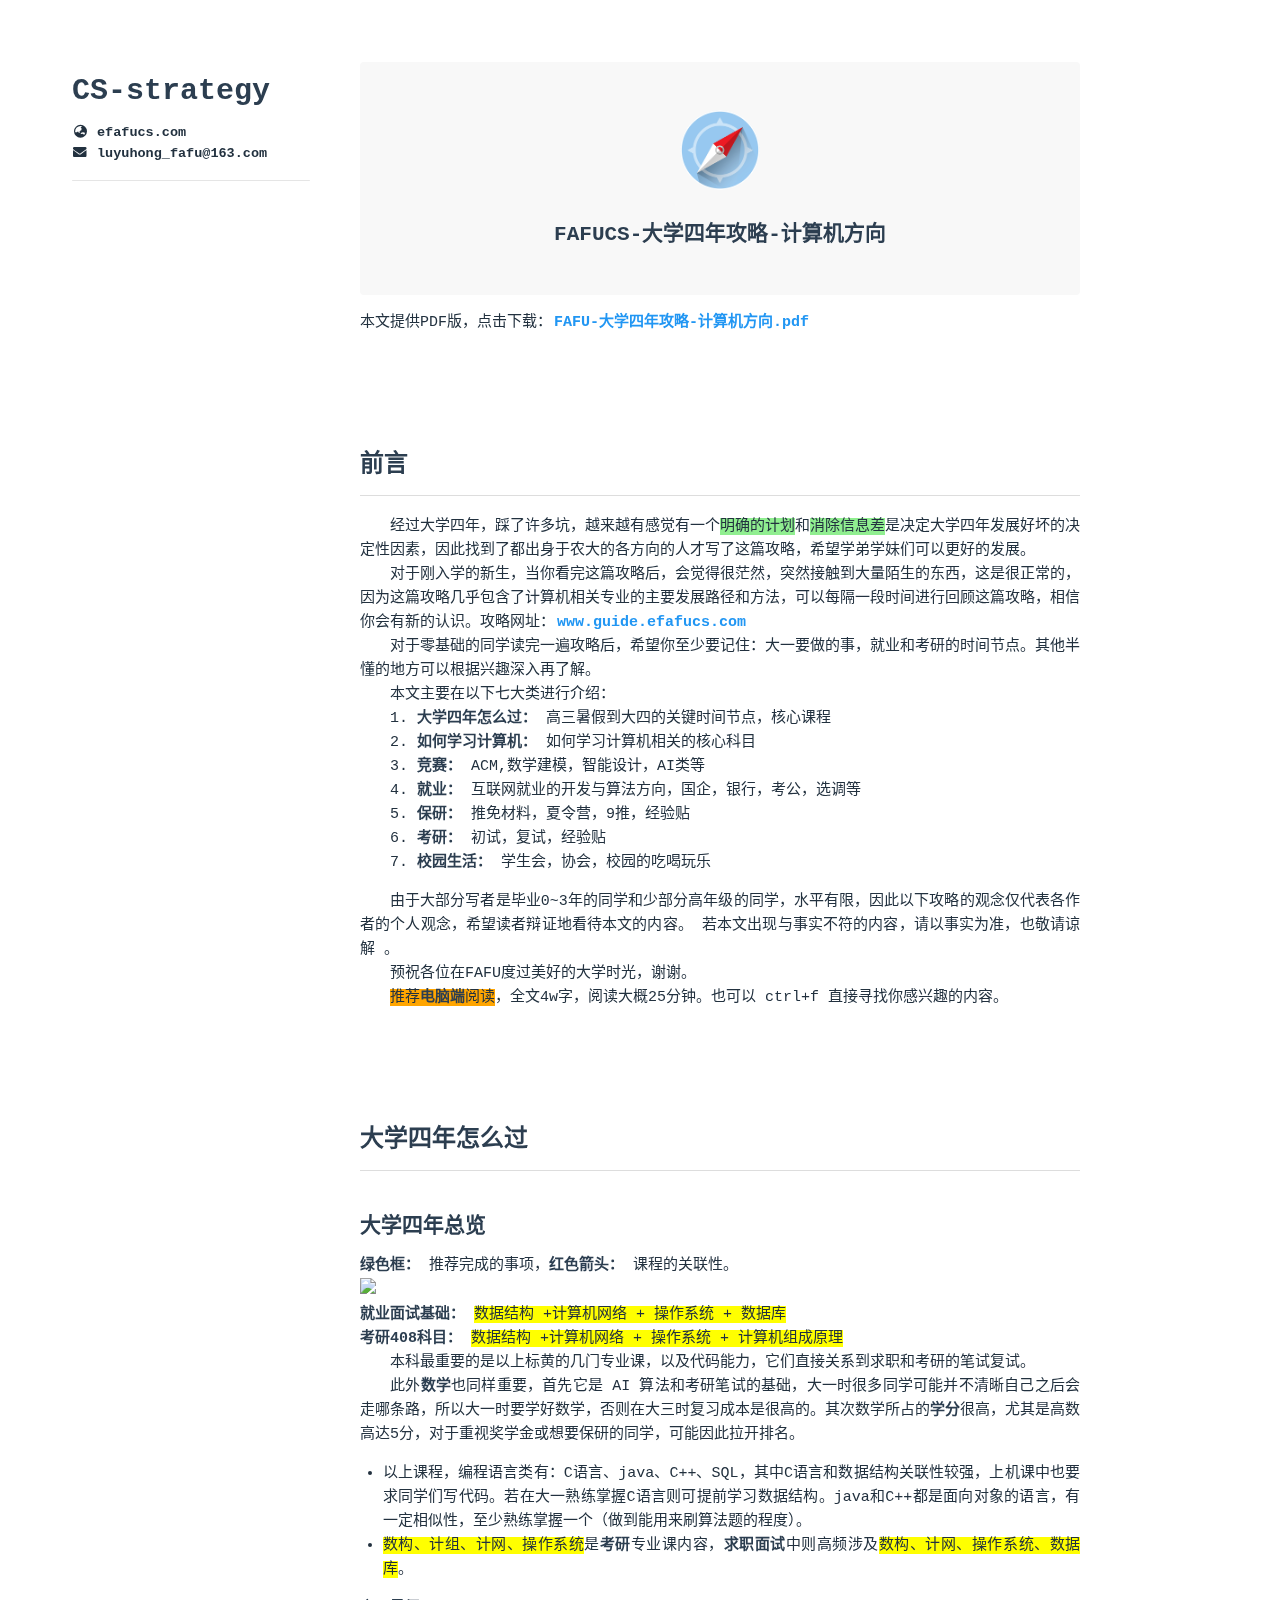
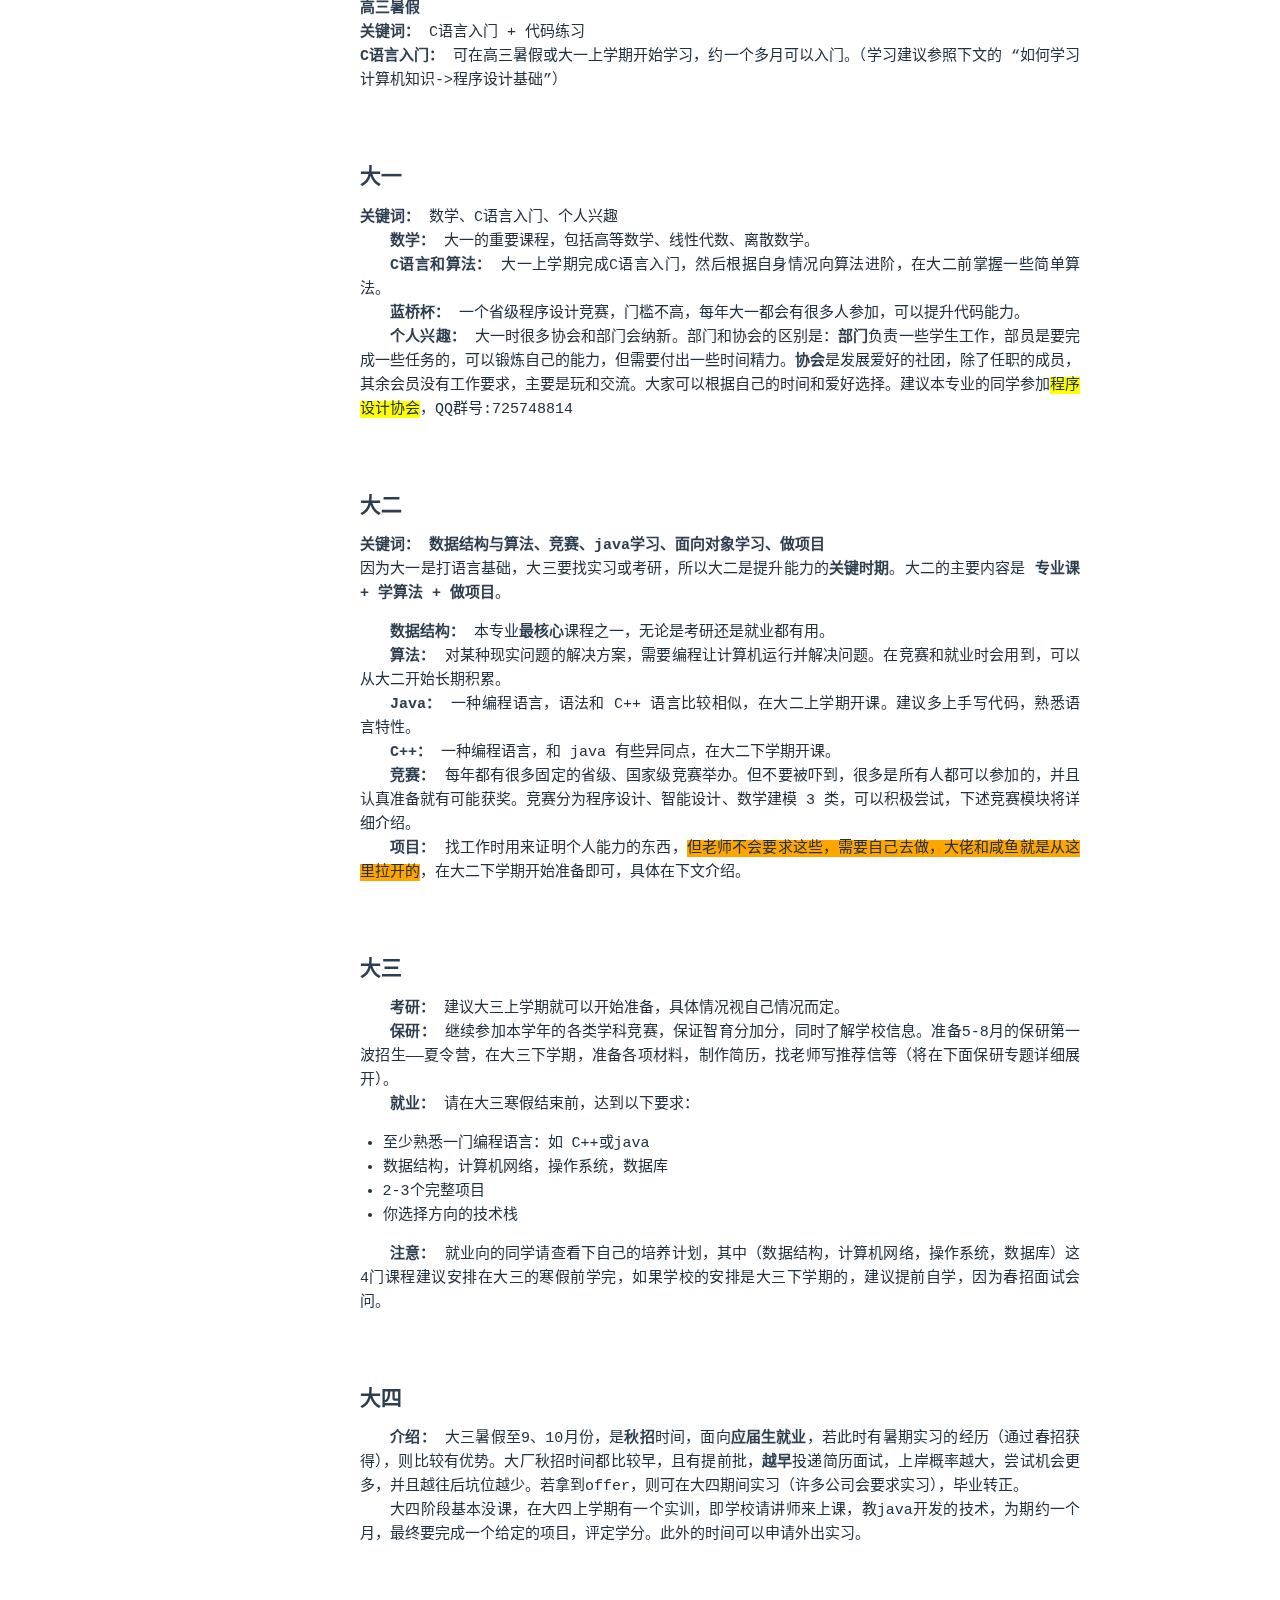
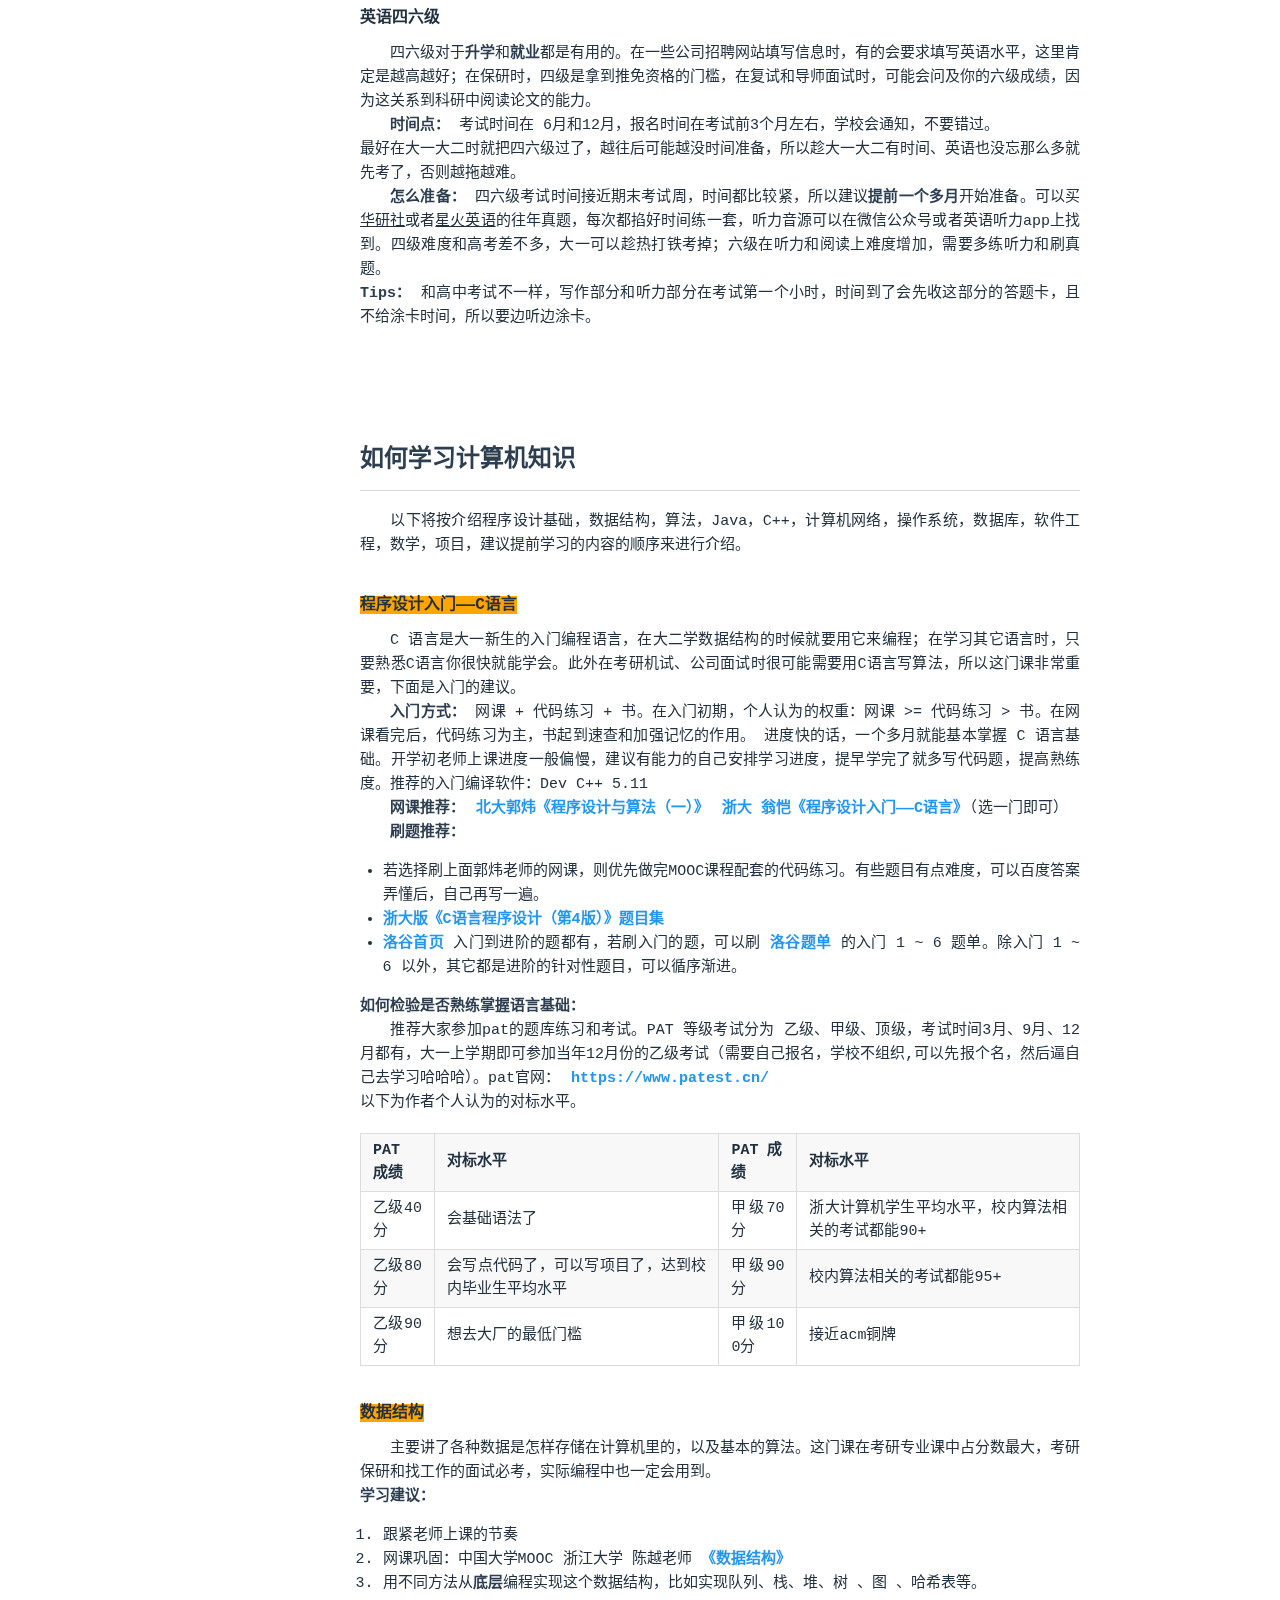
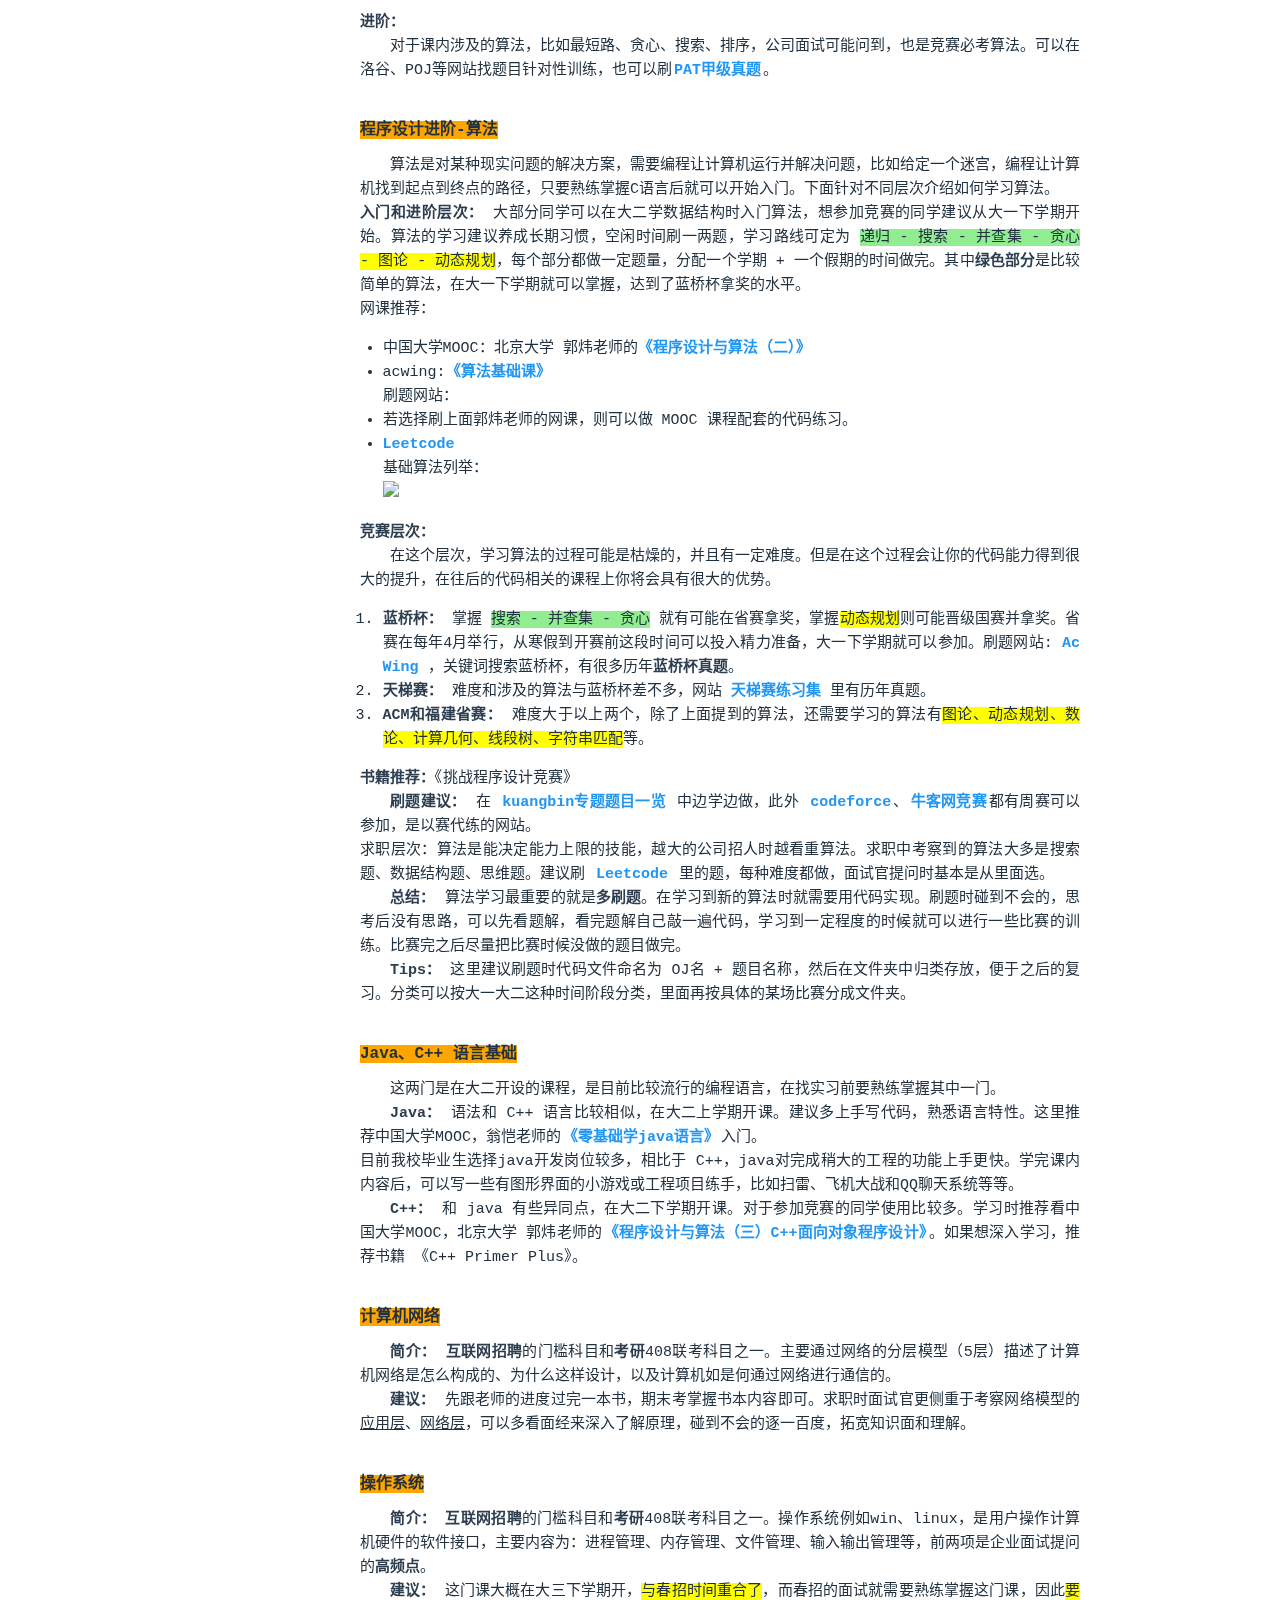
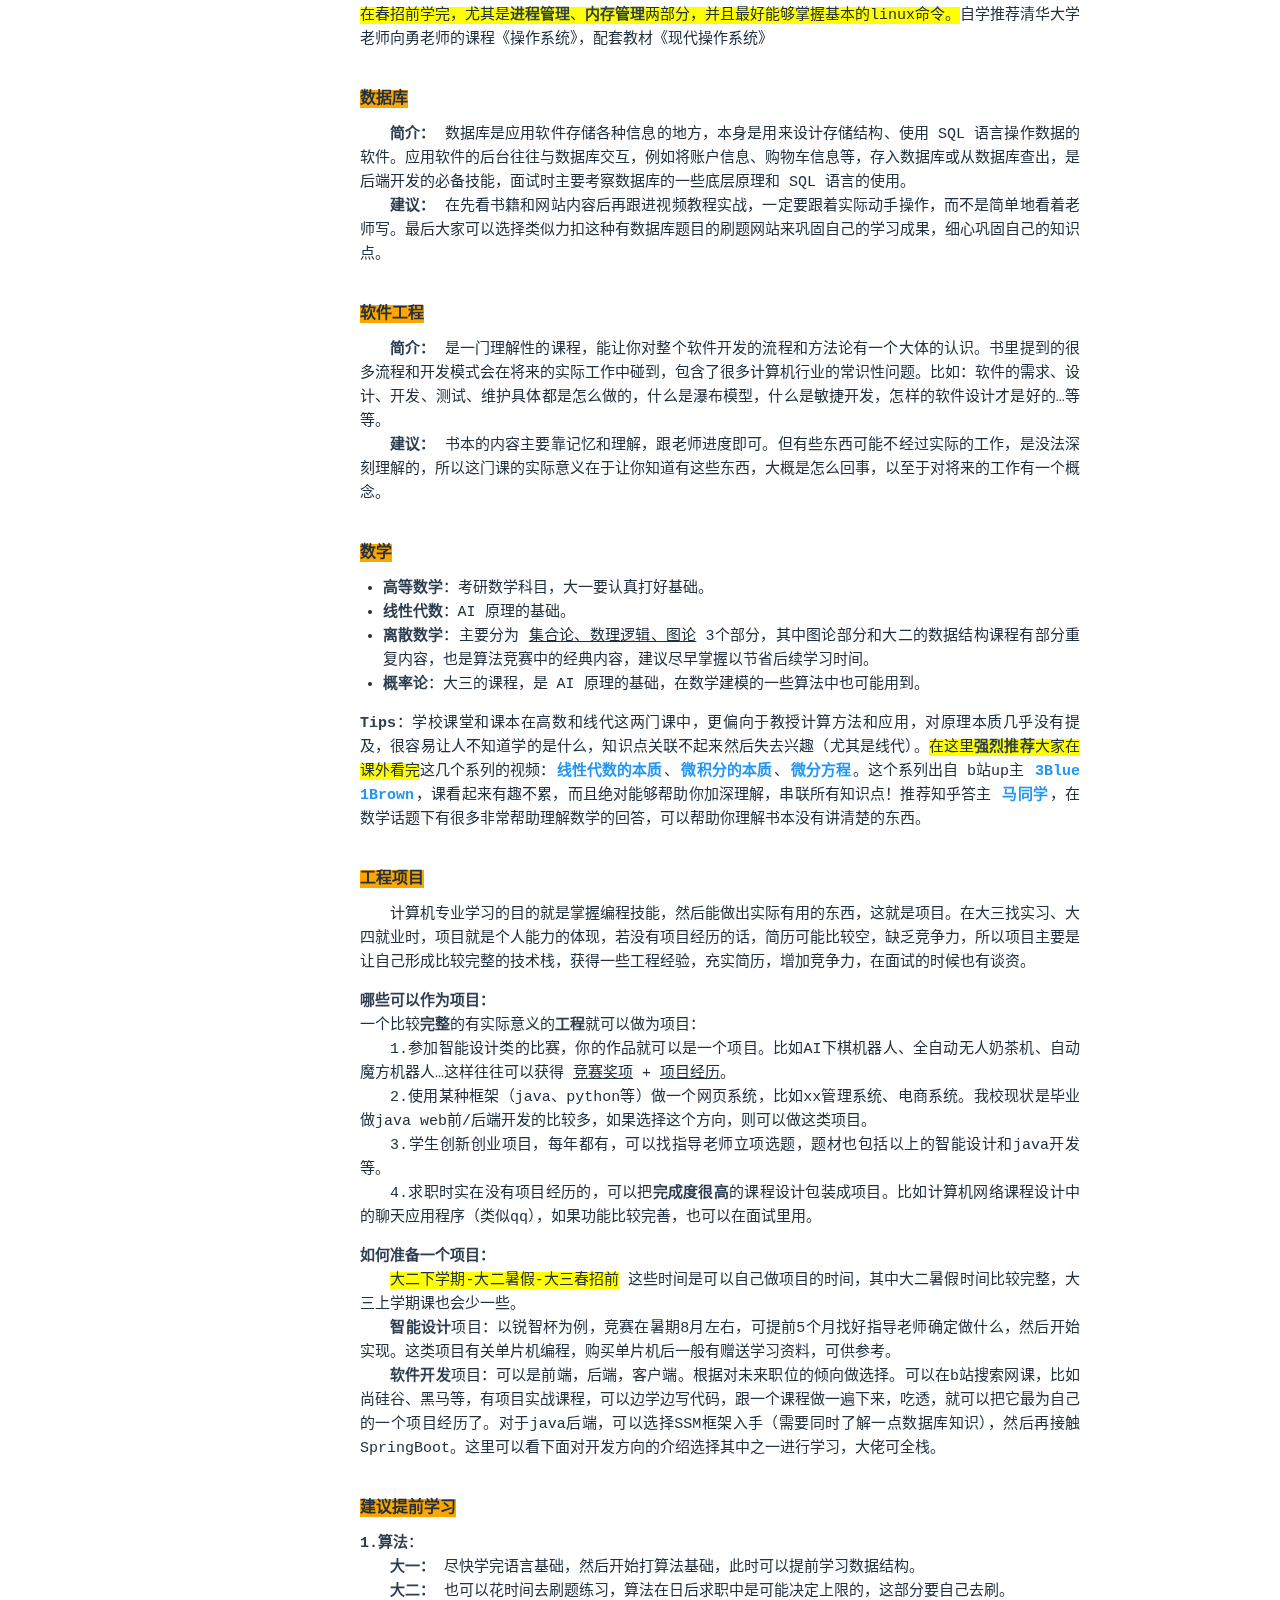
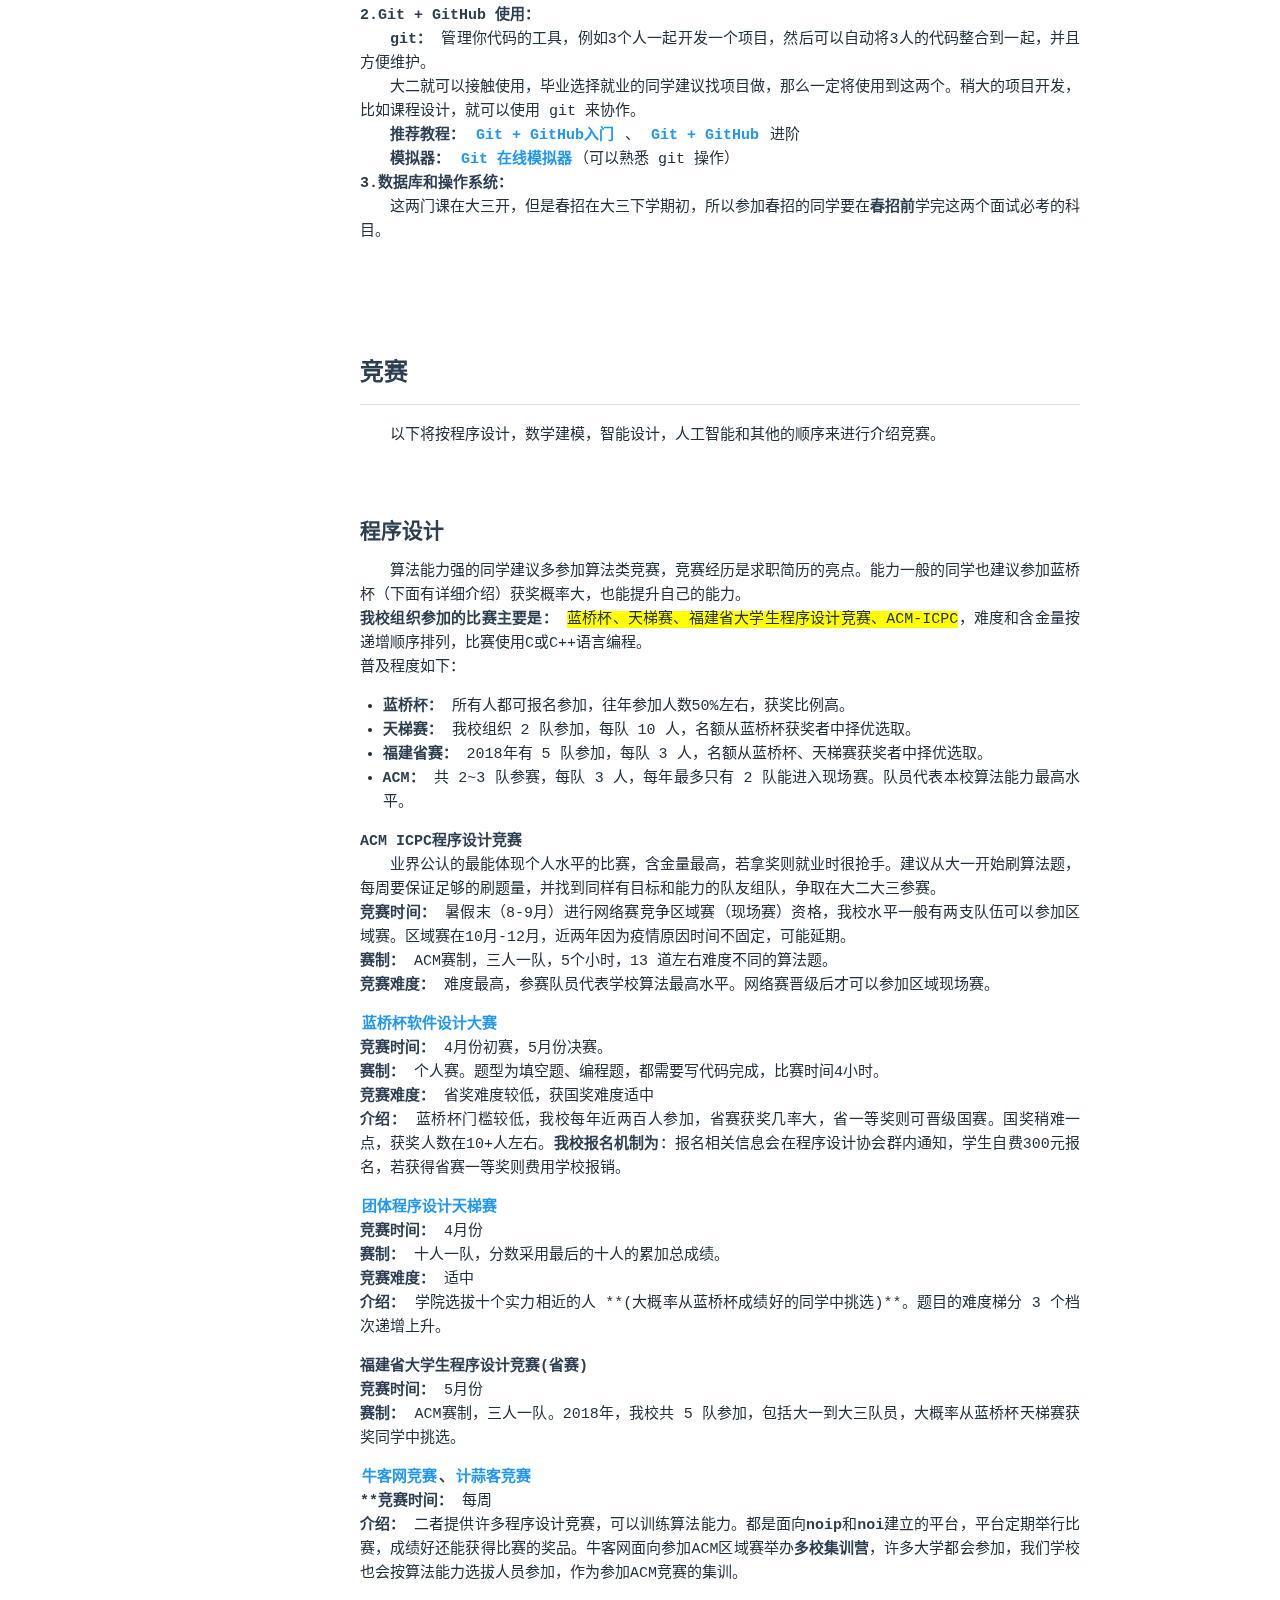
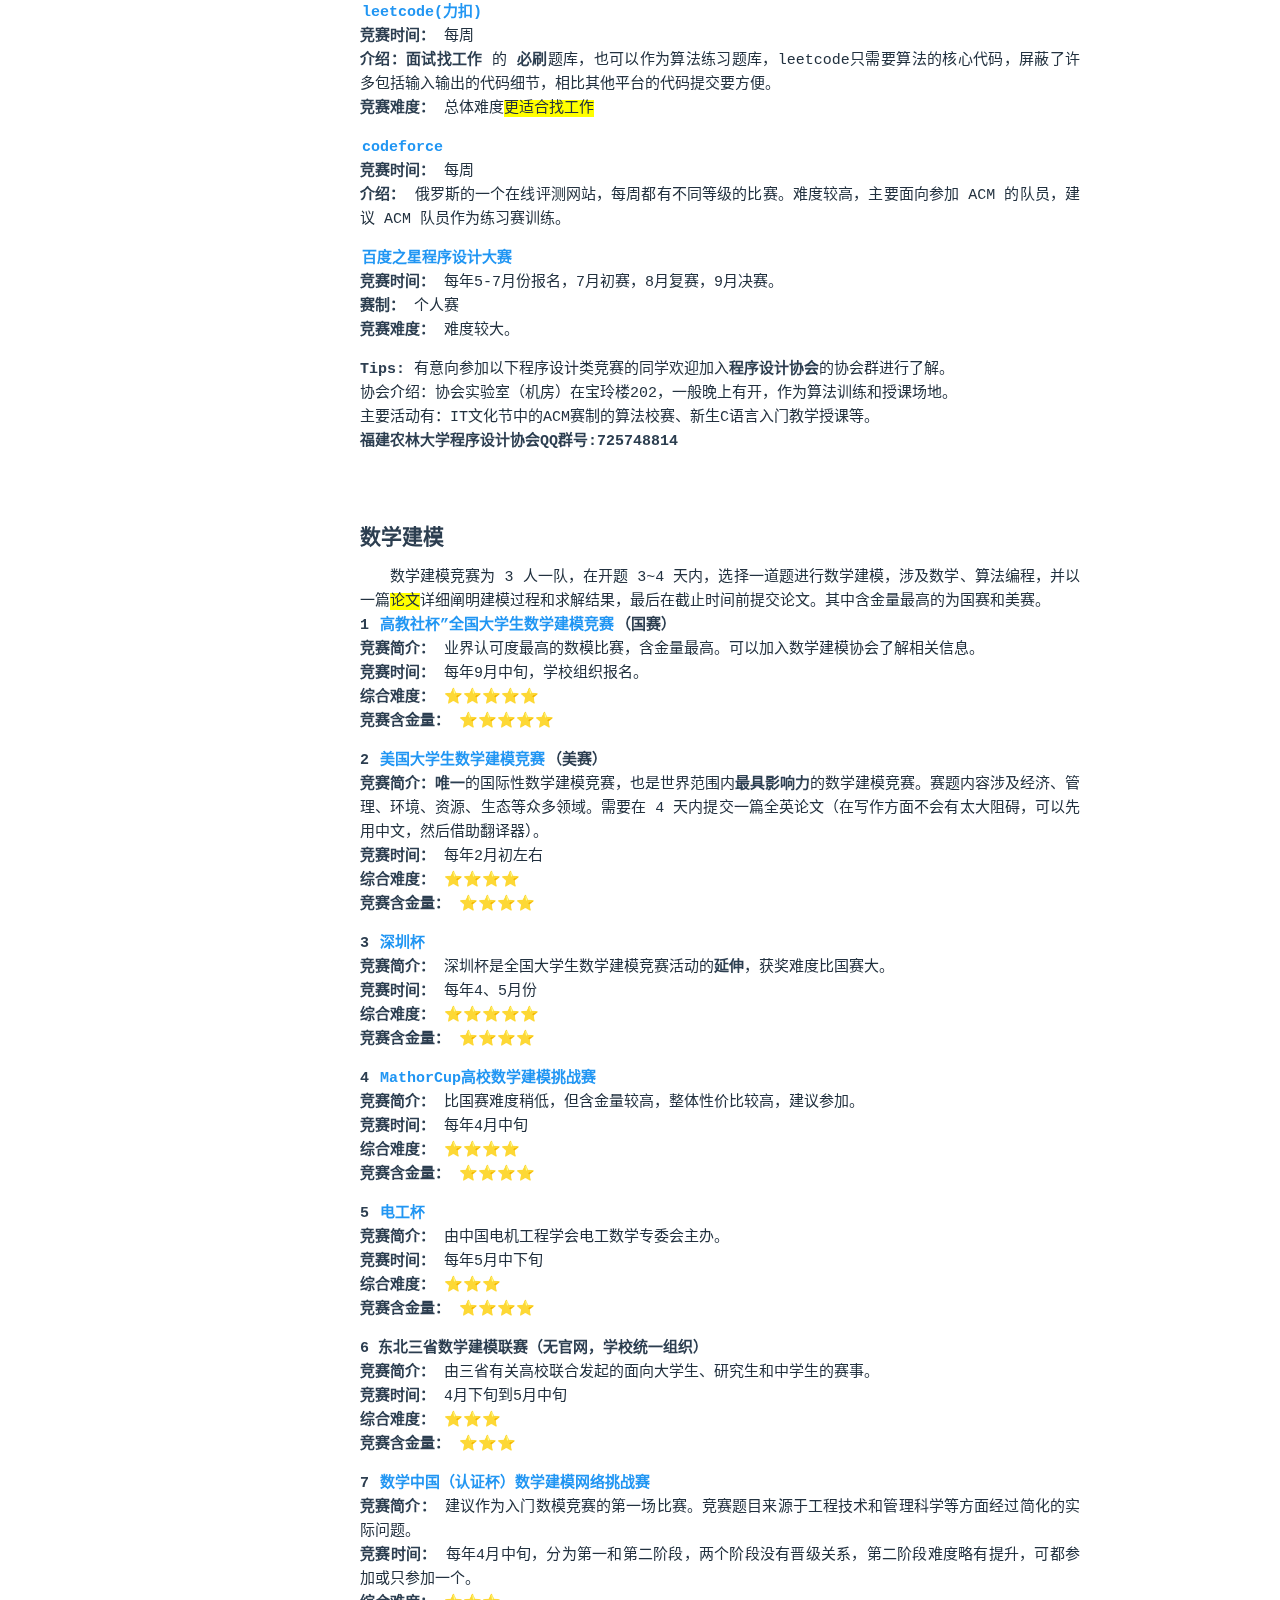
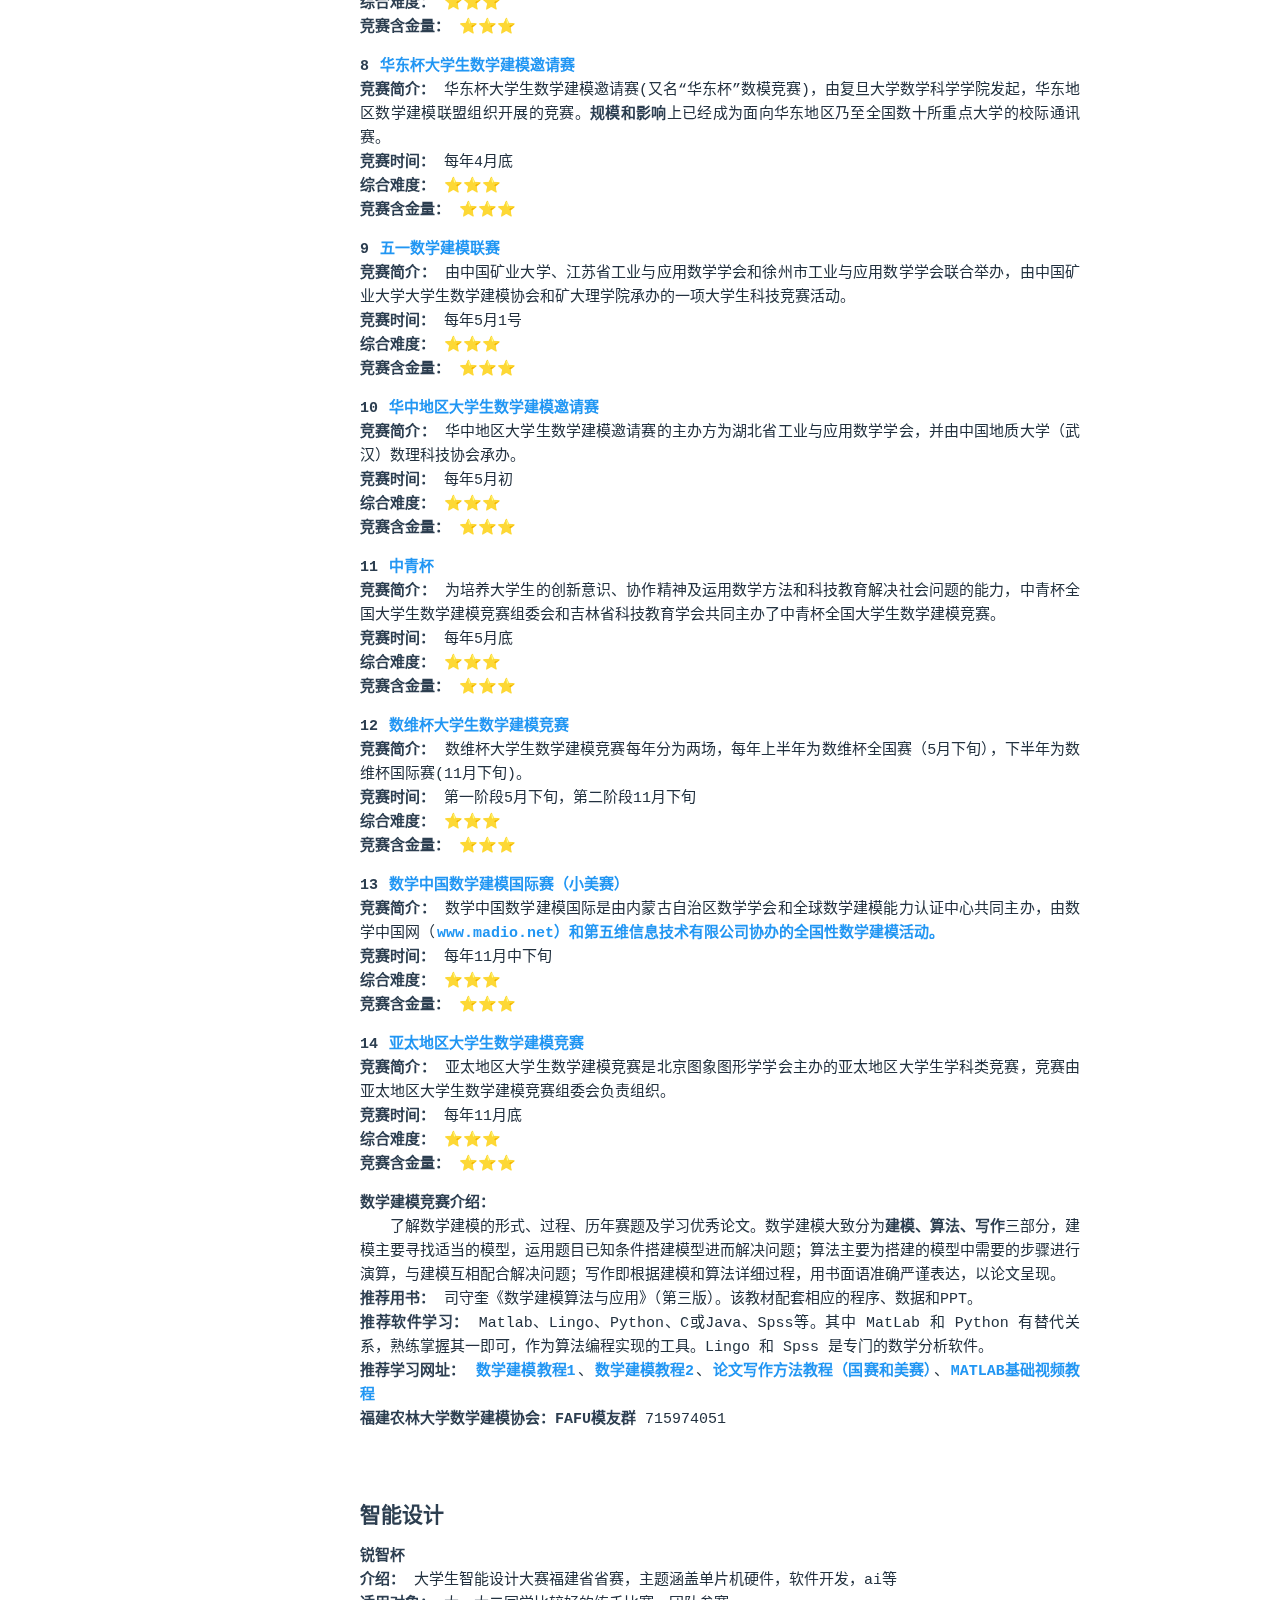
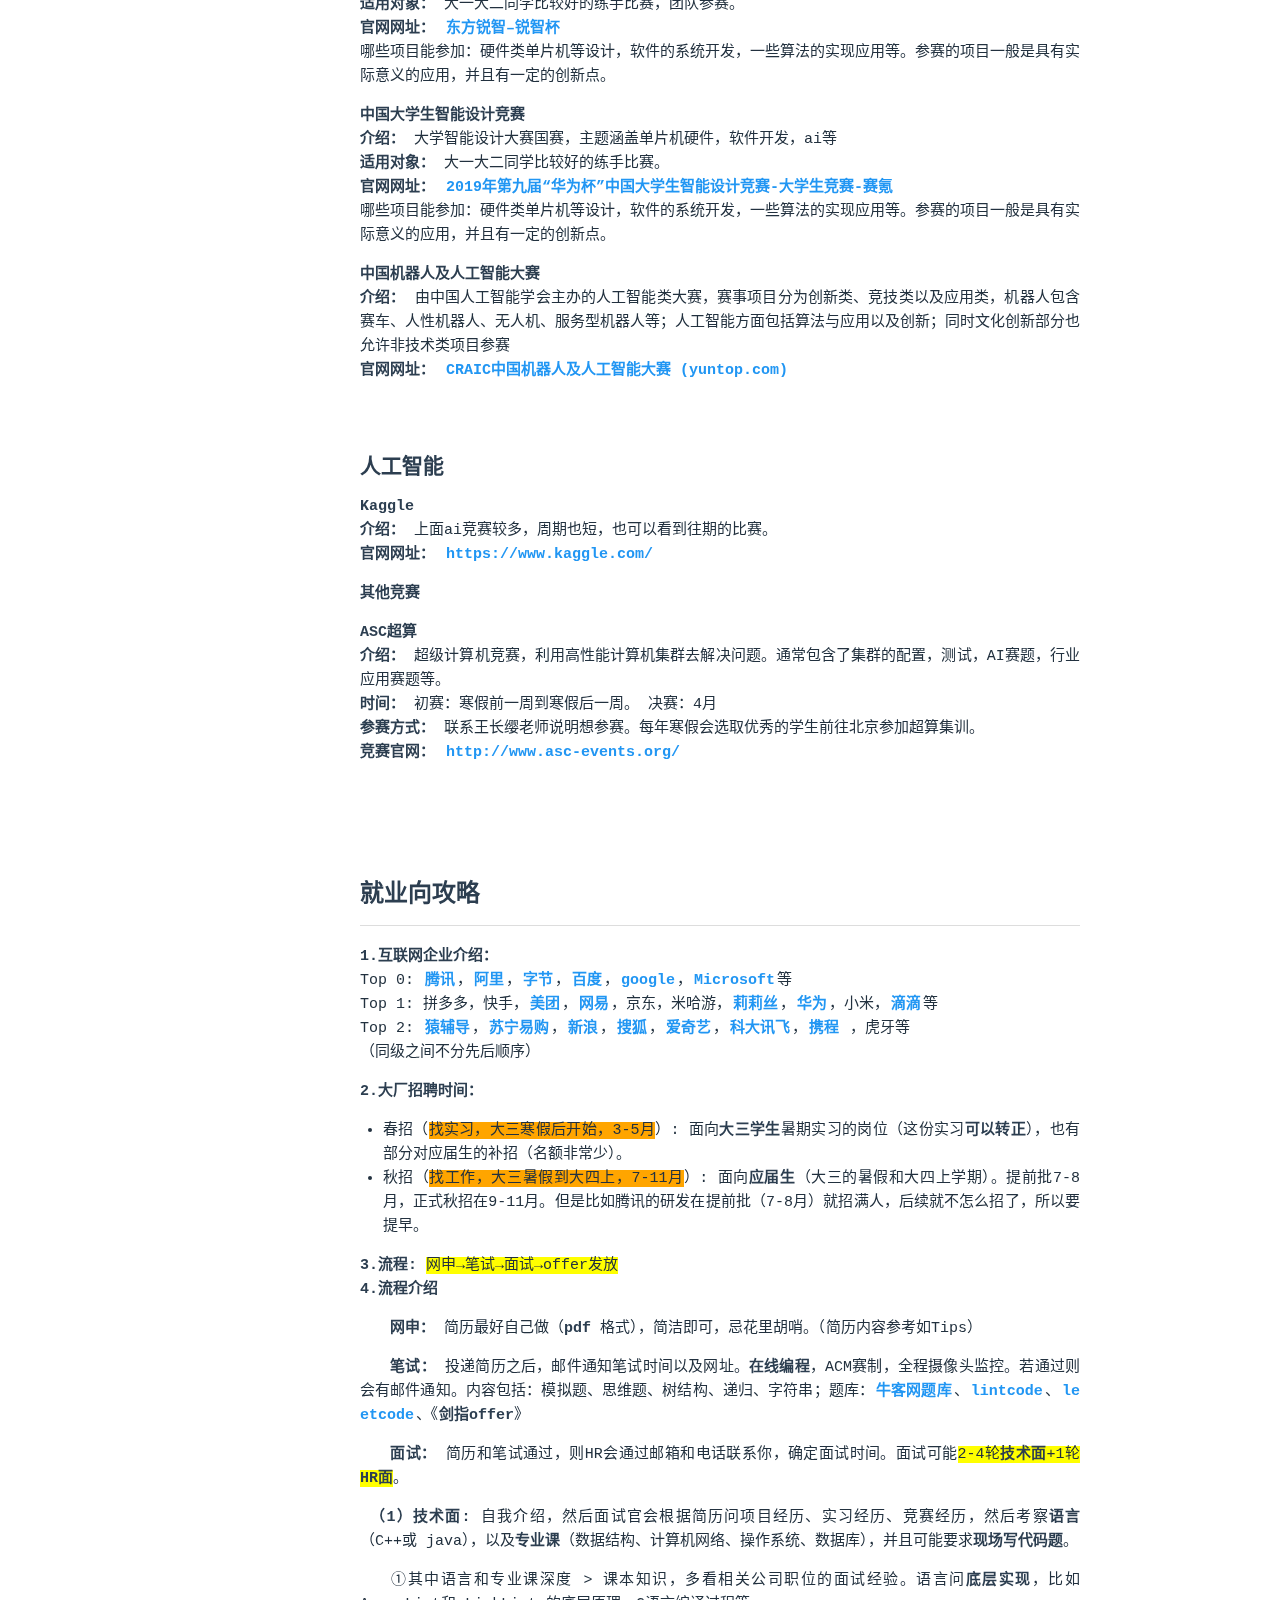
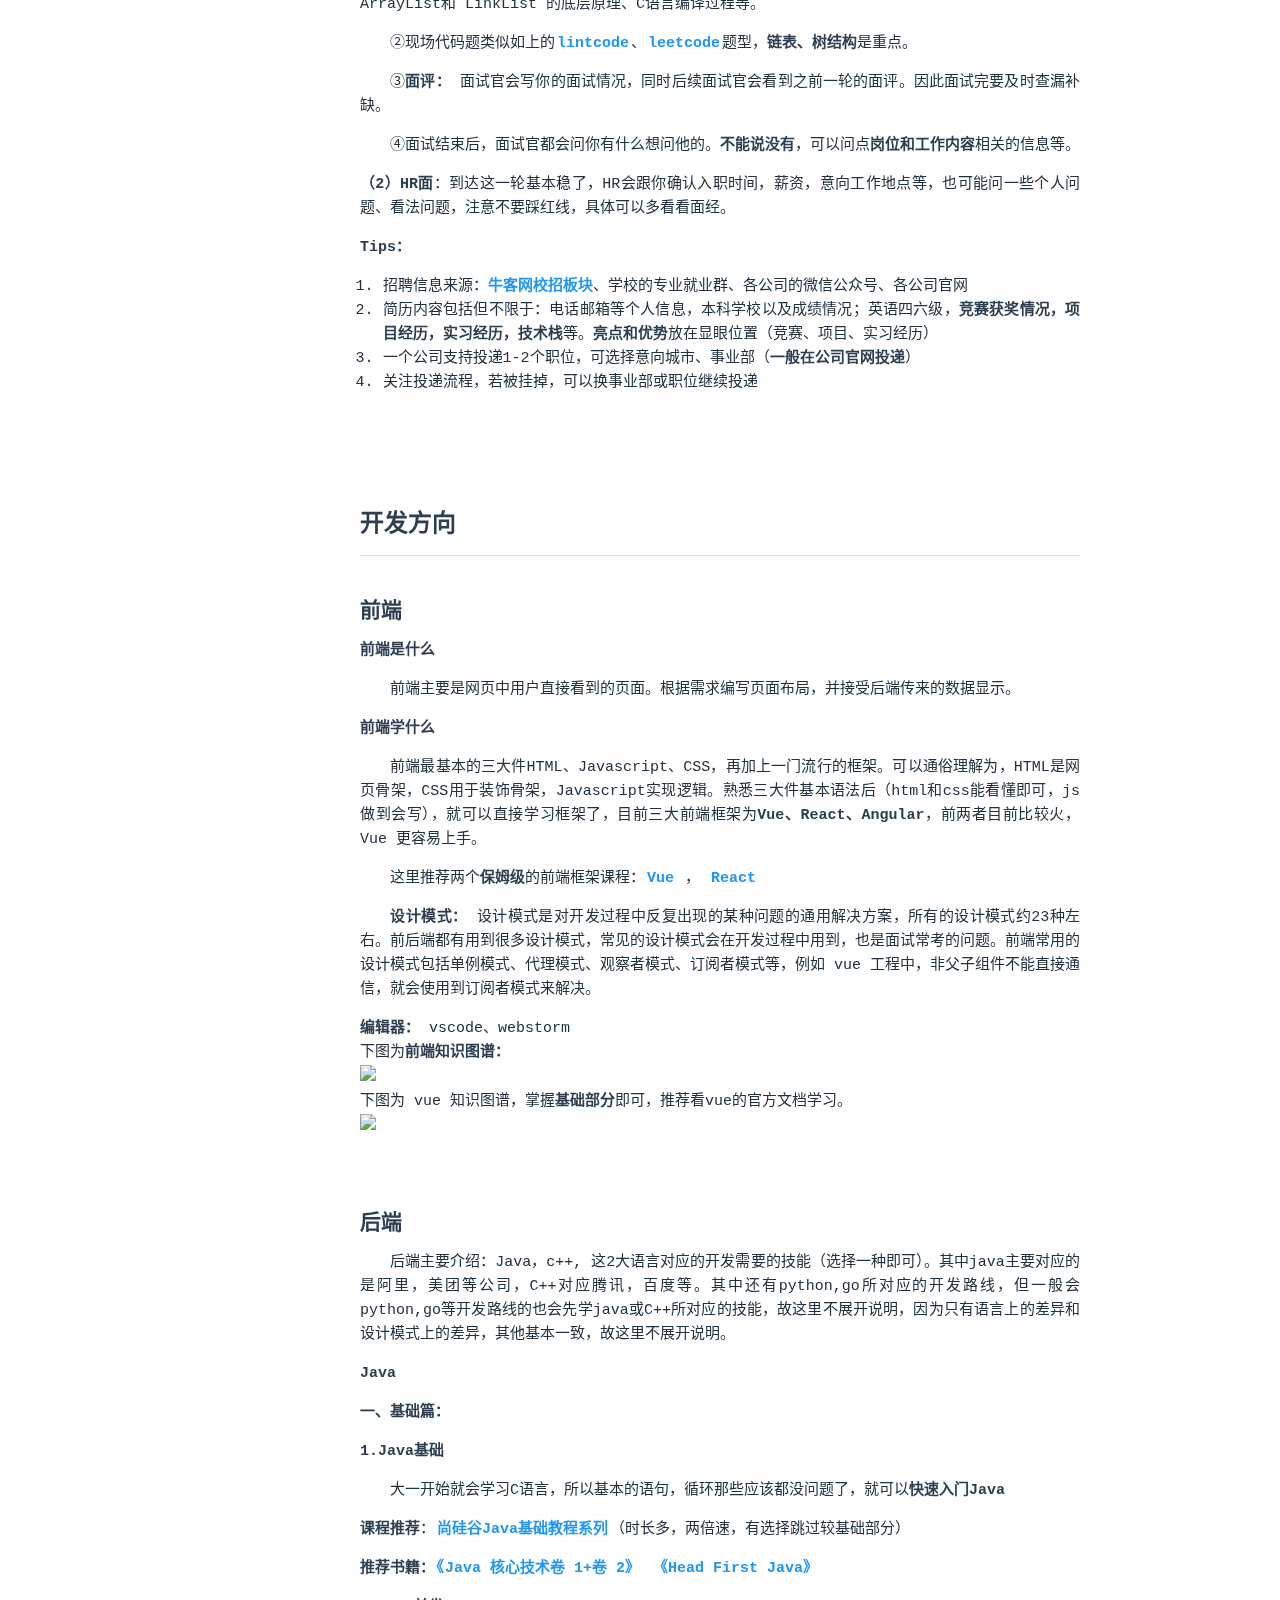
==== commit a241969c: "update pages" ====
--- a/index.html
+++ b/index.html
@@ -1,4 +1,4 @@
-<!DOCTYPE html><html lang="zh-CN"><head><meta charset="utf-8"><meta name="robots" content="index,follow"><meta name="renderer" content="webkit"><meta name="force-rendering" content="webkit"><meta http-equiv="X-UA-Compatible" content="IE=Edge,chrome=1"><meta name="HandheldFriendly" content="True"><meta name="apple-mobile-web-app-capable" content="yes"><meta name="viewport" content="width=device-width,initial-scale=1,maximum-scale=1,user-scalable=no"><script async src="//dn-lbstatics.qbox.me/busuanzi/2.3/busuanzi.pure.mini.js"></script><title>FAFUCS-大学四年攻略-计算机方向</title><meta name="keywords" content="简历主题,Hexo主题,简历模板"><meta name="theme-color" content="#FFFFFF"><meta name="msapplication-TileColor" content="#1BC3FB"><meta name="msapplication-config" content="https://cdn.jsdelivr.net/gh/xaoxuu/cdn-assets/favicon/browserconfig.xml"><link rel="shortcut icon" type="image/x-icon" href="https://cdn.jsdelivr.net/gh/xaoxuu/cdn-assets/favicon/favicon.ico"><link rel="icon" type="image/x-icon" sizes="32x32" href="https://cdn.jsdelivr.net/gh/xaoxuu/cdn-assets/favicon/favicon-32x32.png"><link rel="apple-touch-icon" type="image/png" sizes="180x180" href="https://cdn.jsdelivr.net/gh/xaoxuu/cdn-assets/favicon/apple-touch-icon.png"><link rel="mask-icon" color="#1BC3FB" href="https://cdn.jsdelivr.net/gh/xaoxuu/cdn-assets/favicon/safari-pinned-tab.svg"><link rel="manifest" href="https://cdn.jsdelivr.net/gh/xaoxuu/cdn-assets/favicon/site.webmanifest"><link rel="stylesheet" href="https://cdn.jsdelivr.net/npm/@fortawesome/fontawesome-free@5.12.1/css/all.min.css"><link rel="stylesheet" href="https://cdn.jsdelivr.net/npm/@fancyapps/fancybox@3.5/dist/jquery.fancybox.min.css"><link rel="stylesheet" href="/css/page.css"><meta name="generator" content="Hexo 5.3.0"></head><body class="docs"><div id="mobile-bar"><a class="menu-button fas fa-bars"></a><h2 class="nav-title">FAFUCS-大学四年攻略-计算机方向</h2></div><script src="https://cdn.jsdelivr.net/npm/vue@2.6/dist/vue.min.js"></script><script>Vue.config.productionTip=!1,window.PAGE_TYPE="resume"</script><div id="main" class="fix-sidebar"><div class="sidebar"><div class="sidebar-inner"><header class="header"><h2>CS-strategy</h2><div class="meta"><p><a target="_blank" rel="external nofollow noopener noreferrer" href="https://efafucs.com/dist/index.html"><i class="fas fa-globe-asia fa-fw"></i>&nbsp;efafucs.com</a></p><p><a><i class="fas fa-envelope fa-fw"></i>&nbsp;luyuhong_fafu@163.com</a></p></div><hr><br></header><div class="list"><ul class="menu-root"><li><a href="/zh-cn/index.html" class="sidebar-link current"></a></li><li><a href="/index.html" class="sidebar-link current"></a></li></ul></div></div></div><div class="content with-sidebar"><div class="resume-header"><div class="avatar"><img no-lazy class="avatar" src="https://cdn.jsdelivr.net/gh/xaoxuu/cdn-assets/avatar/avatar.png"></div><h1 class="resume-title">FAFUCS-大学四年攻略-计算机方向</h1><p class="description"></p></div><p>本文提供PDF版，点击下载：<a href="./zips/FAFU-大学四年攻略-计算机方向.pdf">FAFU-大学四年攻略-计算机方向.pdf</a></p><h2 id="前言"><a href="#前言" class="headerlink" title="前言"></a>前言</h2><p>&emsp;&emsp;经过大学四年，踩了许多坑，越来越有感觉有一个<span style="background-color:#90ee90">明确的计划</span>和<span style="background-color:#90ee90">消除信息差</span>是决定大学四年发展好坏的决定性因素，因此找到了都出身于农大的各方向的人才写了这篇攻略，希望学弟学妹们可以更好的发展。<br>&emsp;&emsp;对于刚入学的新生，当你看完这篇攻略后，会觉得很茫然，突然接触到大量陌生的东西，这是很正常的，因为这篇攻略几乎包含了计算机相关专业的主要发展路径和方法，可以每隔一段时间进行回顾这篇攻略，相信你会有新的认识。攻略网址：<a href="www.guide.efafucs.com">www.guide.efafucs.com</a><br>&emsp;&emsp;对于零基础的同学读完一遍攻略后，希望你至少要记住：大一要做的事，就业和考研的时间节点。其他半懂的地方可以根据兴趣深入再了解。<br>&emsp;&emsp;本文主要在以下七大类进行介绍：<br>&emsp;&emsp;1. <strong>大学四年怎么过：</strong> 高三暑假到大四的关键时间节点，核心课程<br>&emsp;&emsp;2. <strong>如何学习计算机：</strong> 如何学习计算机相关的核心科目<br>&emsp;&emsp;3. <strong>竞赛：</strong> ACM,数学建模，智能设计，AI类等<br>&emsp;&emsp;4. <strong>就业：</strong> 互联网就业的开发与算法方向，国企，银行，考公，选调等<br>&emsp;&emsp;5. <strong>保研：</strong> 推免材料，夏令营，9推，经验贴<br>&emsp;&emsp;6. <strong>考研：</strong> 初试，复试，经验贴<br>&emsp;&emsp;7. <strong>校园生活：</strong> 学生会，协会，校园的吃喝玩乐</p><p>&emsp;&emsp;由于大部分写者是毕业0~3年的同学和少部分高年级的同学，水平有限，因此以下攻略的观念仅代表各作者的个人观念，希望读者辩证地看待本文的内容。 若本文出现与事实不符的内容，请以事实为准，也敬请谅解 。<br>&emsp;&emsp;预祝各位在FAFU度过美好的大学时光，谢谢。<br>&emsp;&emsp;<span style="background-color:orange">推荐<strong>电脑端</strong>阅读</span>，全文4w字，阅读大概25分钟。也可以 ctrl+f 直接寻找你感兴趣的内容。<br></p><h2 id="大学四年怎么过"><a href="#大学四年怎么过" class="headerlink" title="大学四年怎么过"></a>大学四年怎么过</h2><h3 id="大学四年总览"><a href="#大学四年总览" class="headerlink" title="大学四年总览"></a>大学四年总览</h3><p><strong>绿色框：</strong> 推荐完成的事项，<strong>红色箭头：</strong> 课程的关联性。<br><image src="./images/四年总览.png"></image><br><strong>就业面试基础：</strong> <span style="background-color:#ff0">数据结构 +计算机网络 + 操作系统 + 数据库</span><br><strong>考研408科目：</strong> <span style="background-color:#ff0">数据结构 +计算机网络 + 操作系统 + 计算机组成原理</span><br>&emsp;&emsp;本科最重要的是以上标黄的几门专业课，以及代码能力，它们直接关系到求职和考研的笔试复试。<br>&emsp;&emsp;此外<strong>数学</strong>也同样重要，首先它是 AI 算法和考研笔试的基础，大一时很多同学可能并不清晰自己之后会走哪条路，所以大一时要学好数学，否则在大三时复习成本是很高的。其次数学所占的<strong>学分</strong>很高，尤其是高数高达5分，对于重视奖学金或想要保研的同学，可能因此拉开排名。</p><ul><li>以上课程，编程语言类有：C语言、java、C++、SQL，其中C语言和数据结构关联性较强，上机课中也要求同学们写代码。若在大一熟练掌握C语言则可提前学习数据结构。java和C++都是面向对象的语言，有一定相似性，至少熟练掌握一个（做到能用来刷算法题的程度）。</li><li><span style="background-color:#ff0">数构、计组、计网、操作系统</span>是<strong>考研</strong>专业课内容，<strong>求职面试</strong>中则高频涉及<span style="background-color:#ff0">数构、计网、操作系统、数据库</span>。</li></ul><p><strong>高三暑假</strong><br><strong>关键词：</strong> C语言入门 + 代码练习<br><strong>C语言入门：</strong> 可在高三暑假或大一上学期开始学习，约一个多月可以入门。（学习建议参照下文的 “如何学习计算机知识-&gt;程序设计基础”）</p><h3 id="大一"><a href="#大一" class="headerlink" title="大一"></a>大一</h3><p><strong>关键词：</strong> 数学、C语言入门、个人兴趣<br>&emsp;&emsp;<strong>数学：</strong> 大一的重要课程，包括高等数学、线性代数、离散数学。<br>&emsp;&emsp;<strong>C语言和算法：</strong> 大一上学期完成C语言入门，然后根据自身情况向算法进阶，在大二前掌握一些简单算法。<br>&emsp;&emsp;<strong>蓝桥杯：</strong> 一个省级程序设计竞赛，门槛不高，每年大一都会有很多人参加，可以提升代码能力。<br>&emsp;&emsp;<strong>个人兴趣：</strong> 大一时很多协会和部门会纳新。部门和协会的区别是：<strong>部门</strong>负责一些学生工作，部员是要完成一些任务的，可以锻炼自己的能力，但需要付出一些时间精力。<strong>协会</strong>是发展爱好的社团，除了任职的成员，其余会员没有工作要求，主要是玩和交流。大家可以根据自己的时间和爱好选择。建议本专业的同学参加<span style="background-color:#ff0">程序设计协会</span>，QQ群号:725748814</p><h3 id="大二"><a href="#大二" class="headerlink" title="大二"></a>大二</h3><p><strong>关键词： 数据结构与算法、竞赛、java学习、面向对象学习、做项目</strong><br>因为大一是打语言基础，大三要找实习或考研，所以大二是提升能力的<strong>关键时期</strong>。大二的主要内容是 <strong>专业课 + 学算法 + 做项目</strong>。</p><p>&emsp;&emsp;<strong>数据结构：</strong> 本专业<strong>最核心</strong>课程之一，无论是考研还是就业都有用。<br>&emsp;&emsp;<strong>算法：</strong> 对某种现实问题的解决方案，需要编程让计算机运行并解决问题。在竞赛和就业时会用到，可以从大二开始长期积累。<br>&emsp;&emsp;<strong>Java：</strong> 一种编程语言，语法和 C++ 语言比较相似，在大二上学期开课。建议多上手写代码，熟悉语言特性。<br>&emsp;&emsp;<strong>C++：</strong> 一种编程语言，和 java 有些异同点，在大二下学期开课。<br>&emsp;&emsp;<strong>竞赛：</strong> 每年都有很多固定的省级、国家级竞赛举办。但不要被吓到，很多是所有人都可以参加的，并且认真准备就有可能获奖。竞赛分为程序设计、智能设计、数学建模 3 类，可以积极尝试，下述竞赛模块将详细介绍。<br>&emsp;&emsp;<strong>项目：</strong> 找工作时用来证明个人能力的东西，<span style="background-color:orange">但老师不会要求这些，需要自己去做，大佬和咸鱼就是从这里拉开的</span>，在大二下学期开始准备即可，具体在下文介绍。</p><h3 id="大三"><a href="#大三" class="headerlink" title="大三"></a>大三</h3><p>&emsp;&emsp;<strong>考研：</strong> 建议大三上学期就可以开始准备，具体情况视自己情况而定。<br>&emsp;&emsp;<strong>保研：</strong> 继续参加本学年的各类学科竞赛，保证智育分加分，同时了解学校信息。准备5-8月的保研第一波招生——夏令营，在大三下学期，准备各项材料，制作简历，找老师写推荐信等（将在下面保研专题详细展开）。<br>&emsp;&emsp;<strong>就业：</strong> 请在大三寒假结束前，达到以下要求：</p><ul><li>至少熟悉一门编程语言：如 C++或java</li><li>数据结构，计算机网络，操作系统，数据库</li><li>2-3个完整项目</li><li>你选择方向的技术栈</li></ul><p>&emsp;&emsp;<strong>注意：</strong> 就业向的同学请查看下自己的培养计划，其中（数据结构，计算机网络，操作系统，数据库）这4门课程建议安排在大三的寒假前学完，如果学校的安排是大三下学期的，建议提前自学，因为春招面试会问。</p><h3 id="大四"><a href="#大四" class="headerlink" title="大四"></a>大四</h3><p>&emsp;&emsp;<strong>介绍：</strong> 大三暑假至9、10月份，是<strong>秋招</strong>时间，面向<strong>应届生就业</strong>，若此时有暑期实习的经历（通过春招获得），则比较有优势。大厂秋招时间都比较早，且有提前批，<strong>越早</strong>投递简历面试，上岸概率越大，尝试机会更多，并且越往后坑位越少。若拿到offer，则可在大四期间实习（许多公司会要求实习），毕业转正。<br>&emsp;&emsp;大四阶段基本没课，在大四上学期有一个实训，即学校请讲师来上课，教java开发的技术，为期约一个月，最终要完成一个给定的项目，评定学分。此外的时间可以申请外出实习。<br><br></p><h4 id="英语四六级"><a href="#英语四六级" class="headerlink" title="英语四六级"></a>英语四六级</h4><p>&emsp;&emsp;四六级对于<strong>升学</strong>和<strong>就业</strong>都是有用的。在一些公司招聘网站填写信息时，有的会要求填写英语水平，这里肯定是越高越好；在保研时，四级是拿到推免资格的门槛，在复试和导师面试时，可能会问及你的六级成绩，因为这关系到科研中阅读论文的能力。<br>&emsp;&emsp;<strong>时间点：</strong> 考试时间在 6月和12月，报名时间在考试前3个月左右，学校会通知，不要错过。<br>最好在大一大二时就把四六级过了，越往后可能越没时间准备，所以趁大一大二有时间、英语也没忘那么多就先考了，否则越拖越难。<br>&emsp;&emsp;<strong>怎么准备：</strong> 四六级考试时间接近期末考试周，时间都比较紧，所以建议<strong>提前一个多月</strong>开始准备。可以买<u>华研社</u>或者<u>星火英语</u>的往年真题，每次都掐好时间练一套，听力音源可以在微信公众号或者英语听力app上找到。四级难度和高考差不多，大一可以趁热打铁考掉；六级在听力和阅读上难度增加，需要多练听力和刷真题。<br><strong>Tips：</strong> 和高中考试不一样，写作部分和听力部分在考试第一个小时，时间到了会先收这部分的答题卡，且不给涂卡时间，所以要边听边涂卡。</p><h2 id="如何学习计算机知识"><a href="#如何学习计算机知识" class="headerlink" title="如何学习计算机知识"></a>如何学习计算机知识</h2><p>&emsp;&emsp;以下将按介绍程序设计基础，数据结构，算法，Java，C++，计算机网络，操作系统，数据库，软件工程，数学，项目，建议提前学习的内容的顺序来进行介绍。</p><h4 id="程序设计入门——C语言"><a href="#程序设计入门——C语言" class="headerlink" title="程序设计入门——C语言"></a><span style="background-color:orange">程序设计入门——C语言</span></h4><p>&emsp;&emsp;C 语言是大一新生的入门编程语言，在大二学数据结构的时候就要用它来编程；在学习其它语言时，只要熟悉C语言你很快就能学会。此外在考研机试、公司面试时很可能需要用C语言写算法，所以这门课非常重要，下面是入门的建议。<br>&emsp;&emsp;<strong>入门方式：</strong> 网课 + 代码练习 + 书。在入门初期，个人认为的权重：网课 &gt;= 代码练习 &gt; 书。在网课看完后，代码练习为主，书起到速查和加强记忆的作用。 进度快的话，一个多月就能基本掌握 C 语言基础。开学初老师上课进度一般偏慢，建议有能力的自己安排学习进度，提早学完了就多写代码题，提高熟练度。推荐的入门编译软件：Dev C++ 5.11<br>&emsp;&emsp;<strong>网课推荐：</strong> <a target="_blank" rel="external nofollow noopener noreferrer" href="https://www.icourse163.org/course/PKU-1001553023">北大郭炜《程序设计与算法（一）》</a> <a target="_blank" rel="external nofollow noopener noreferrer" href="https://www.icourse163.org/course/ZJU-199001?from=searchPage">浙大 翁恺《程序设计入门——C语言》</a>（选一门即可）<br>&emsp;&emsp;<strong>刷题推荐：</strong></p><ul><li>若选择刷上面郭炜老师的网课，则优先做完MOOC课程配套的代码练习。有些题目有点难度，可以百度答案弄懂后，自己再写一遍。</li><li><a target="_blank" rel="external nofollow noopener noreferrer" href="https://pintia.cn/problem-sets/1298273728383766528/problems/type/6">浙大版《C语言程序设计（第4版）》题目集</a></li><li><a target="_blank" rel="external nofollow noopener noreferrer" href="https://www.luogu.com.cn/problem/list">洛谷首页</a> 入门到进阶的题都有，若刷入门的题，可以刷 <a target="_blank" rel="external nofollow noopener noreferrer" href="https://www.luogu.com.cn/training/list">洛谷题单</a> 的入门 1 ~ 6 题单。除入门 1 ~ 6 以外，其它都是进阶的针对性题目，可以循序渐进。</li></ul><p><strong>如何检验是否熟练掌握语言基础：</strong><br>&emsp;&emsp;推荐大家参加pat的题库练习和考试。PAT 等级考试分为 乙级、甲级、顶级，考试时间3月、9月、12月都有，大一上学期即可参加当年12月份的乙级考试（需要自己报名，学校不组织,可以先报个名，然后逼自己去学习哈哈哈）。pat官网： <a target="_blank" rel="external nofollow noopener noreferrer" href="https://www.patest.cn/">https://www.patest.cn/</a><br>以下为作者个人认为的对标水平。</p><table><thead><tr><th>PAT 成绩</th><th>对标水平</th><th>PAT 成绩</th><th>对标水平</th></tr></thead><tbody><tr><td>乙级40分</td><td>会基础语法了</td><td>甲级70分</td><td>浙大计算机学生平均水平，校内算法相关的考试都能90+</td></tr><tr><td>乙级80分</td><td>会写点代码了，可以写项目了，达到校内毕业生平均水平</td><td>甲级90分</td><td>校内算法相关的考试都能95+</td></tr><tr><td>乙级90分</td><td>想去大厂的最低门槛</td><td>甲级100分</td><td>接近acm铜牌</td></tr></tbody></table><h4 id="数据结构"><a href="#数据结构" class="headerlink" title="数据结构"></a><span style="background-color:orange">数据结构</span></h4><p>&emsp;&emsp;主要讲了各种数据是怎样存储在计算机里的，以及基本的算法。这门课在考研专业课中占分数最大，考研保研和找工作的面试必考，实际编程中也一定会用到。<br><strong>学习建议：</strong></p><ol><li>跟紧老师上课的节奏</li><li>网课巩固：中国大学MOOC 浙江大学 陈越老师 <a target="_blank" rel="external nofollow noopener noreferrer" href="https://www.icourse163.org/course/ZJU-93001?from=searchPage">《数据结构》</a></li><li>用不同方法从<strong>底层</strong>编程实现这个数据结构，比如实现队列、栈、堆、树 、图 、哈希表等。</li></ol><p><strong>进阶：</strong><br>&emsp;&emsp;对于课内涉及的算法，比如最短路、贪心、搜索、排序，公司面试可能问到，也是竞赛必考算法。可以在洛谷、POJ等网站找题目针对性训练，也可以刷<a target="_blank" rel="external nofollow noopener noreferrer" href="https://pintia.cn/problem-sets/994805342720868352/problems/type/7">PAT甲级真题</a>。</p><h4 id="程序设计进阶-算法"><a href="#程序设计进阶-算法" class="headerlink" title="程序设计进阶-算法"></a><span style="background-color:orange">程序设计进阶-算法</span></h4><p>&emsp;&emsp;算法是对某种现实问题的解决方案，需要编程让计算机运行并解决问题，比如给定一个迷宫，编程让计算机找到起点到终点的路径，只要熟练掌握C语言后就可以开始入门。下面针对不同层次介绍如何学习算法。<br><strong>入门和进阶层次：</strong> 大部分同学可以在大二学数据结构时入门算法，想参加竞赛的同学建议从大一下学期开始。算法的学习建议养成长期习惯，空闲时间刷一两题，学习路线可定为 <span style="background-color:#90ee90">递归 - 搜索 - 并查集 - 贪心</span><span style="background-color:#ff0"> - 图论 - 动态规划</span>，每个部分都做一定题量，分配一个学期 + 一个假期的时间做完。其中<strong>绿色部分</strong>是比较简单的算法，在大一下学期就可以掌握，达到了蓝桥杯拿奖的水平。<br>网课推荐：</p><ul><li>中国大学MOOC：北京大学 郭炜老师的<a target="_blank" rel="external nofollow noopener noreferrer" href="https://www.icourse163.org/course/PKU-1001894005">《程序设计与算法（二）》</a></li><li>acwing:<a target="_blank" rel="external nofollow noopener noreferrer" href="https://www.acwing.com/activity/content/11/">《算法基础课》</a><br>刷题网站：</li><li>若选择刷上面郭炜老师的网课，则可以做 MOOC 课程配套的代码练习。</li><li><a target="_blank" rel="external nofollow noopener noreferrer" href="https://leetcode-cn.com/">Leetcode</a><br>基础算法列举：<br><image src="./images/基础算法.png"></image></li></ul><p><strong>竞赛层次：</strong><br>&emsp;&emsp;在这个层次，学习算法的过程可能是枯燥的，并且有一定难度。但是在这个过程会让你的代码能力得到很大的提升，在往后的代码相关的课程上你将会具有很大的优势。</p><ol><li><strong>蓝桥杯：</strong> 掌握 <span style="background-color:#90ee90">搜索 - 并查集 - 贪心</span> 就有可能在省赛拿奖，掌握<span style="background-color:#ff0">动态规划</span>则可能晋级国赛并拿奖。省赛在每年4月举行，从寒假到开赛前这段时间可以投入精力准备，大一下学期就可以参加。刷题网站: <a target="_blank" rel="external nofollow noopener noreferrer" href="https://www.acwing.com/problem/">AcWing</a> ，关键词搜索蓝桥杯，有很多历年<strong>蓝桥杯真题</strong>。</li><li><strong>天梯赛：</strong> 难度和涉及的算法与蓝桥杯差不多，网站 <a target="_blank" rel="external nofollow noopener noreferrer" href="https://pintia.cn/problem-sets/994805046380707840/problems/type/7">天梯赛练习集</a> 里有历年真题。</li><li><strong>ACM和福建省赛：</strong> 难度大于以上两个，除了上面提到的算法，还需要学习的算法有<span style="background-color:#ff0">图论、动态规划、数论、计算几何、线段树、字符串匹配</span>等。</li></ol><p><strong>书籍推荐：</strong>《挑战程序设计竞赛》<br>&emsp;&emsp;<strong>刷题建议：</strong> 在 <a target="_blank" rel="external nofollow noopener noreferrer" href="https://vjudge.net/article/371">kuangbin专题题目一览</a> 中边学边做，此外 <a target="_blank" rel="external nofollow noopener noreferrer" href="http://codeforces.com/">codeforce</a>、<a target="_blank" rel="external nofollow noopener noreferrer" href="https://ac.nowcoder.com/acm/contest/vip-index?&headNav=www">牛客网竞赛</a>都有周赛可以参加，是以赛代练的网站。<br>求职层次：算法是能决定能力上限的技能，越大的公司招人时越看重算法。求职中考察到的算法大多是搜索题、数据结构题、思维题。建议刷 <a target="_blank" rel="external nofollow noopener noreferrer" href="https://leetcode-cn.com/">Leetcode</a> 里的题，每种难度都做，面试官提问时基本是从里面选。<br>&emsp;&emsp;<strong>总结：</strong> 算法学习最重要的就是<strong>多刷题</strong>。在学习到新的算法时就需要用代码实现。刷题时碰到不会的，思考后没有思路，可以先看题解，看完题解自己敲一遍代码，学习到一定程度的时候就可以进行一些比赛的训练。比赛完之后尽量把比赛时候没做的题目做完。<br>&emsp;&emsp;<strong>Tips：</strong> 这里建议刷题时代码文件命名为 OJ名 + 题目名称，然后在文件夹中归类存放，便于之后的复习。分类可以按大一大二这种时间阶段分类，里面再按具体的某场比赛分成文件夹。</p><h4 id="Java、C-语言基础"><a href="#Java、C-语言基础" class="headerlink" title=" Java、C++ 语言基础 "></a><span style="background-color:orange"> Java、C++ 语言基础</span></h4><p>&emsp;&emsp;这两门是在大二开设的课程，是目前比较流行的编程语言，在找实习前要熟练掌握其中一门。<br>&emsp;&emsp;<strong>Java：</strong> 语法和 C++ 语言比较相似，在大二上学期开课。建议多上手写代码，熟悉语言特性。这里推荐中国大学MOOC，翁恺老师的<a target="_blank" rel="external nofollow noopener noreferrer" href="https://www.icourse163.org/course/ZJU-1001541001?from=searchPage">《零基础学java语言》</a>入门。<br>目前我校毕业生选择java开发岗位较多，相比于 C++，java对完成稍大的工程的功能上手更快。学完课内内容后，可以写一些有图形界面的小游戏或工程项目练手，比如扫雷、飞机大战和QQ聊天系统等等。<br>&emsp;&emsp;<strong>C++：</strong> 和 java 有些异同点，在大二下学期开课。对于参加竞赛的同学使用比较多。学习时推荐看中国大学MOOC，北京大学 郭炜老师的<a target="_blank" rel="external nofollow noopener noreferrer" href="https://www.icourse163.org/course/PKU-1002029030?tid=1207491203">《程序设计与算法（三）C++面向对象程序设计》</a>。如果想深入学习，推荐书籍 《C++ Primer Plus》。</p><h4 id="计算机网络"><a href="#计算机网络" class="headerlink" title=" 计算机网络 "></a><span style="background-color:orange"> 计算机网络</span></h4><p>&emsp;&emsp;<strong>简介：</strong> <strong>互联网招聘</strong>的门槛科目和<strong>考研</strong>408联考科目之一。主要通过网络的分层模型（5层）描述了计算机网络是怎么构成的、为什么这样设计，以及计算机如是何通过网络进行通信的。<br>&emsp;&emsp;<strong>建议：</strong> 先跟老师的进度过完一本书，期末考掌握书本内容即可。求职时面试官更侧重于考察网络模型的<u>应用层</u>、<u>网络层</u>，可以多看面经来深入了解原理，碰到不会的逐一百度，拓宽知识面和理解。</p><h4 id="操作系统"><a href="#操作系统" class="headerlink" title=" 操作系统 "></a><span style="background-color:orange"> 操作系统</span></h4><p>&emsp;&emsp;<strong>简介：</strong> <strong>互联网招聘</strong>的门槛科目和<strong>考研</strong>408联考科目之一。操作系统例如win、linux，是用户操作计算机硬件的软件接口，主要内容为：进程管理、内存管理、文件管理、输入输出管理等，前两项是企业面试提问的<strong>高频点</strong>。<br>&emsp;&emsp;<strong>建议：</strong> 这门课大概在大三下学期开，<span style="background-color:#ff0">与春招时间重合了</span>，而春招的面试就需要熟练掌握这门课，因此<span style="background-color:#ff0">要在春招前学完，尤其是<strong>进程管理</strong>、<strong>内存管理</strong>两部分，并且最好能够掌握基本的linux命令。</span>自学推荐清华大学老师向勇老师的课程《操作系统》，配套教材《现代操作系统》</p><h4 id="数据库"><a href="#数据库" class="headerlink" title=" 数据库 "></a><span style="background-color:orange"> 数据库</span></h4><p>&emsp;&emsp;<strong>简介：</strong> 数据库是应用软件存储各种信息的地方，本身是用来设计存储结构、使用 SQL 语言操作数据的软件。应用软件的后台往往与数据库交互，例如将账户信息、购物车信息等，存入数据库或从数据库查出，是后端开发的必备技能，面试时主要考察数据库的一些底层原理和 SQL 语言的使用。<br>&emsp;&emsp;<strong>建议：</strong> 在先看书籍和网站内容后再跟进视频教程实战，一定要跟着实际动手操作，而不是简单地看着老师写。最后大家可以选择类似力扣这种有数据库题目的刷题网站来巩固自己的学习成果，细心巩固自己的知识点。</p><h4 id="软件工程"><a href="#软件工程" class="headerlink" title=" 软件工程 "></a><span style="background-color:orange"> 软件工程</span></h4><p>&emsp;&emsp;<strong>简介：</strong> 是一门理解性的课程，能让你对整个软件开发的流程和方法论有一个大体的认识。书里提到的很多流程和开发模式会在将来的实际工作中碰到，包含了很多计算机行业的常识性问题。比如：软件的需求、设计、开发、测试、维护具体都是怎么做的，什么是瀑布模型，什么是敏捷开发，怎样的软件设计才是好的…等等。<br>&emsp;&emsp;<strong>建议：</strong> 书本的内容主要靠记忆和理解，跟老师进度即可。但有些东西可能不经过实际的工作，是没法深刻理解的，所以这门课的实际意义在于让你知道有这些东西，大概是怎么回事，以至于对将来的工作有一个概念。</p><h4 id="数学"><a href="#数学" class="headerlink" title=" 数学 "></a><span style="background-color:orange"> 数学</span></h4><ul><li><strong>高等数学</strong>：考研数学科目，大一要认真打好基础。</li><li><strong>线性代数</strong>：AI 原理的基础。</li><li><strong>离散数学</strong>：主要分为 <u>集合论、数理逻辑、图论</u> 3个部分，其中图论部分和大二的数据结构课程有部分重复内容，也是算法竞赛中的经典内容，建议尽早掌握以节省后续学习时间。</li><li><strong>概率论</strong>：大三的课程，是 AI 原理的基础，在数学建模的一些算法中也可能用到。</li></ul><p><strong>Tips</strong>：学校课堂和课本在高数和线代这两门课中，更偏向于教授计算方法和应用，对原理本质几乎没有提及，很容易让人不知道学的是什么，知识点关联不起来然后失去兴趣（尤其是线代）。<span style="background-color:#ff0">在这里<strong>强烈推荐</strong>大家在课外看完</span>这几个系列的视频：<a target="_blank" rel="external nofollow noopener noreferrer" href="https://space.bilibili.com/88461692/channel/detail?cid=9450">线性代数的本质</a>、<a target="_blank" rel="external nofollow noopener noreferrer" href="https://space.bilibili.com/88461692/channel/detail?cid=13407">微积分的本质</a>、<a target="_blank" rel="external nofollow noopener noreferrer" href="https://space.bilibili.com/88461692/channel/detail?cid=181202">微分方程</a>。这个系列出自 b站up主 <a target="_blank" rel="external nofollow noopener noreferrer" href="https://space.bilibili.com/88461692?from=search&seid=194882784978502192">3Blue1Brown</a>，课看起来有趣不累，而且绝对能够帮助你加深理解，串联所有知识点！推荐知乎答主 <a target="_blank" rel="external nofollow noopener noreferrer" href="https://www.zhihu.com/people/matongxue">马同学</a>，在数学话题下有很多非常帮助理解数学的回答，可以帮助你理解书本没有讲清楚的东西。</p><h4 id="工程项目"><a href="#工程项目" class="headerlink" title=" 工程项目 "></a><span style="background-color:orange"> 工程项目</span></h4><p>&emsp;&emsp;计算机专业学习的目的就是掌握编程技能，然后能做出实际有用的东西，这就是项目。在大三找实习、大四就业时，项目就是个人能力的体现，若没有项目经历的话，简历可能比较空，缺乏竞争力，所以项目主要是让自己形成比较完整的技术栈，获得一些工程经验，充实简历，增加竞争力，在面试的时候也有谈资。</p><p><strong>哪些可以作为项目：</strong><br>一个比较<strong>完整</strong>的有实际意义的<strong>工程</strong>就可以做为项目：<br>&emsp;&emsp;1.参加智能设计类的比赛，你的作品就可以是一个项目。比如AI下棋机器人、全自动无人奶茶机、自动魔方机器人…这样往往可以获得 <u>竞赛奖项</u> + <u>项目经历</u>。<br>&emsp;&emsp;2.使用某种框架（java、python等）做一个网页系统，比如xx管理系统、电商系统。我校现状是毕业做java web前/后端开发的比较多，如果选择这个方向，则可以做这类项目。<br>&emsp;&emsp;3.学生创新创业项目，每年都有，可以找指导老师立项选题，题材也包括以上的智能设计和java开发等。<br>&emsp;&emsp;4.求职时实在没有项目经历的，可以把<strong>完成度很高</strong>的课程设计包装成项目。比如计算机网络课程设计中的聊天应用程序（类似qq），如果功能比较完善，也可以在面试里用。</p><p><strong>如何准备一个项目：</strong><br>&emsp;&emsp;<span style="background-color:#ff0">大二下学期-大二暑假-大三春招前</span> 这些时间是可以自己做项目的时间，其中大二暑假时间比较完整，大三上学期课也会少一些。<br>&emsp;&emsp;<strong>智能设计</strong>项目：以锐智杯为例，竞赛在暑期8月左右，可提前5个月找好指导老师确定做什么，然后开始实现。这类项目有关单片机编程，购买单片机后一般有赠送学习资料，可供参考。<br>&emsp;&emsp;<strong>软件开发</strong>项目：可以是前端，后端，客户端。根据对未来职位的倾向做选择。可以在b站搜索网课，比如尚硅谷、黑马等，有项目实战课程，可以边学边写代码，跟一个课程做一遍下来，吃透，就可以把它最为自己的一个项目经历了。对于java后端，可以选择SSM框架入手（需要同时了解一点数据库知识），然后再接触SpringBoot。这里可以看下面对开发方向的介绍选择其中之一进行学习，大佬可全栈。</p><h4 id="建议提前学习"><a href="#建议提前学习" class="headerlink" title=" 建议提前学习 "></a><span style="background-color:orange"> 建议提前学习</span></h4><p><strong>1.算法</strong>：<br>&emsp;&emsp;<strong>大一：</strong> 尽快学完语言基础，然后开始打算法基础，此时可以提前学习数据结构。<br>&emsp;&emsp;<strong>大二：</strong> 也可以花时间去刷题练习，算法在日后求职中是可能决定上限的，这部分要自己去刷。<br><strong>2.Git + GitHub 使用：</strong><br>&emsp;&emsp;<strong>git：</strong> 管理你代码的工具，例如3个人一起开发一个项目，然后可以自动将3人的代码整合到一起，并且方便维护。<br>&emsp;&emsp;大二就可以接触使用，毕业选择就业的同学建议找项目做，那么一定将使用到这两个。稍大的项目开发，比如课程设计，就可以使用 git 来协作。<br>&emsp;&emsp;<strong>推荐教程：</strong> <a target="_blank" rel="external nofollow noopener noreferrer" href="https://www.bilibili.com/video/BV1KD4y1S7FL">Git + GitHub入门</a> 、 <a target="_blank" rel="external nofollow noopener noreferrer" href="https://www.bilibili.com/video/BV1hA411v7qX">Git + GitHub</a> 进阶<br>&emsp;&emsp;<strong>模拟器：</strong> <a target="_blank" rel="external nofollow noopener noreferrer" href="https://oschina.gitee.io/learn-git-branching/">Git 在线模拟器</a>（可以熟悉 git 操作）<br><strong>3.数据库和操作系统：</strong><br>&emsp;&emsp;这两门课在大三开，但是春招在大三下学期初，所以参加春招的同学要在<strong>春招前</strong>学完这两个面试必考的科目。</p><h2 id="竞赛"><a href="#竞赛" class="headerlink" title="竞赛"></a>竞赛</h2><p>&emsp;&emsp;以下将按程序设计，数学建模，智能设计，人工智能和其他的顺序来进行介绍竞赛。</p><h3 id="程序设计"><a href="#程序设计" class="headerlink" title="程序设计"></a>程序设计</h3><p>&emsp;&emsp;算法能力强的同学建议多参加算法类竞赛，竞赛经历是求职简历的亮点。能力一般的同学也建议参加蓝桥杯（下面有详细介绍）获奖概率大，也能提升自己的能力。<br><strong>我校组织参加的比赛主要是：</strong> <span style="background-color:#ff0">蓝桥杯、天梯赛、福建省大学生程序设计竞赛、ACM-ICPC</span>，难度和含金量按 递增顺序排列，比赛使用C或C++语言编程。<br>普及程度如下：</p><ul><li><strong>蓝桥杯：</strong> 所有人都可报名参加，往年参加人数50%左右，获奖比例高。</li><li><strong>天梯赛：</strong> 我校组织 2 队参加，每队 10 人，名额从蓝桥杯获奖者中择优选取。</li><li><strong>福建省赛：</strong> 2018年有 5 队参加，每队 3 人，名额从蓝桥杯、天梯赛获奖者中择优选取。</li><li><strong>ACM：</strong> 共 2~3 队参赛，每队 3 人，每年最多只有 2 队能进入现场赛。队员代表本校算法能力最高水平。</li></ul><p><strong>ACM ICPC程序设计竞赛</strong><br>&emsp;&emsp;业界公认的最能体现个人水平的比赛，含金量最高，若拿奖则就业时很抢手。建议从大一开始刷算法题，每周要保证足够的刷题量，并找到同样有目标和能力的队友组队，争取在大二大三参赛。<br><strong>竞赛时间：</strong> 暑假末（8-9月）进行网络赛竞争区域赛（现场赛）资格，我校水平一般有两支队伍可以参加区域赛。区域赛在10月-12月，近两年因为疫情原因时间不固定，可能延期。<br><strong>赛制：</strong> ACM赛制，三人一队，5个小时，13 道左右难度不同的算法题。<br><strong>竞赛难度：</strong> 难度最高，参赛队员代表学校算法最高水平。网络赛晋级后才可以参加区域现场赛。</p><p><strong><a target="_blank" rel="external nofollow noopener noreferrer" href="https://dasai.lanqiao.cn/">蓝桥杯软件设计大赛</a></strong><br><strong>竞赛时间：</strong> 4月份初赛，5月份决赛。<br><strong>赛制：</strong> 个人赛。题型为填空题、编程题，都需要写代码完成，比赛时间4小时。<br><strong>竞赛难度：</strong> 省奖难度较低，获国奖难度适中<br><strong>介绍：</strong> 蓝桥杯门槛较低，我校每年近两百人参加，省赛获奖几率大，省一等奖则可晋级国赛。国奖稍难一点，获奖人数在10+人左右。<strong>我校报名机制为</strong>：报名相关信息会在程序设计协会群内通知，学生自费300元报名，若获得省赛一等奖则费用学校报销。</p><p><strong><a target="_blank" rel="external nofollow noopener noreferrer" href="https://gplt.patest.cn/regulation">团体程序设计天梯赛</a></strong><br><strong>竞赛时间：</strong> 4月份<br><strong>赛制：</strong> 十人一队，分数采用最后的十人的累加总成绩。<br><strong>竞赛难度：</strong> 适中<br><strong>介绍：</strong> 学院选拔十个实力相近的人 **(大概率从蓝桥杯成绩好的同学中挑选)**。题目的难度梯分 3 个档次递增上升。</p><p><strong>福建省大学生程序设计竞赛(省赛)</strong><br><strong>竞赛时间：</strong> 5月份<br><strong>赛制：</strong> ACM赛制，三人一队。2018年，我校共 5 队参加，包括大一到大三队员，大概率从蓝桥杯天梯赛获奖同学中挑选。</p><p><strong><a target="_blank" rel="external nofollow noopener noreferrer" href="https://ac.nowcoder.com/acm/contest/vip-index?&**headNav=www">牛客网竞赛</a>、<a target="_blank" rel="external nofollow noopener noreferrer" href="https://nanti.jisuanke.com/contest?kw=2020%20%E8%AE%A1%E8%92%9C%E4%B9%8B%E9%81%93">计蒜客竞赛</a><br>**竞赛时间：</strong> 每周<br><strong>介绍：</strong> 二者提供许多程序设计竞赛，可以训练算法能力。都是面向<strong>noip</strong>和<strong>noi</strong>建立的平台，平台定期举行比赛，成绩好还能获得比赛的奖品。牛客网面向参加ACM区域赛举办<strong>多校集训营</strong>，许多大学都会参加，我们学校也会按算法能力选拔人员参加，作为参加ACM竞赛的集训。</p><p><strong><a target="_blank" rel="external nofollow noopener noreferrer" href="https://leetcode-cn.com/">leetcode(力扣)</a></strong><br><strong>竞赛时间：</strong> 每周<br><strong>介绍：面试找工作</strong> 的 <strong>必刷</strong>题库，也可以作为算法练习题库，leetcode只需要算法的核心代码，屏蔽了许多包括输入输出的代码细节，相比其他平台的代码提交要方便。<br><strong>竞赛难度：</strong> 总体难度<span style="background-color:#ff0">更适合找工作</span></p><p><strong><a target="_blank" rel="external nofollow noopener noreferrer" href="http://codeforces.com/">codeforce</a></strong><br><strong>竞赛时间：</strong> 每周<br><strong>介绍：</strong> 俄罗斯的一个在线评测网站，每周都有不同等级的比赛。难度较高，主要面向参加 ACM 的队员，建议 ACM 队员作为练习赛训练。</p><p><strong><a target="_blank" rel="external nofollow noopener noreferrer" href="https://star.baidu.com/#/program-design-match?**tab=1">百度之星程序设计大赛</a></strong><br><strong>竞赛时间：</strong> 每年5-7月份报名，7月初赛，8月复赛，9月决赛。<br><strong>赛制：</strong> 个人赛<br><strong>竞赛难度：</strong> 难度较大。</p><p><strong>Tips:</strong> 有意向参加以下程序设计类竞赛的同学欢迎加入<strong>程序设计协会</strong>的协会群进行了解。<br>协会介绍：协会实验室（机房）在宝玲楼202，一般晚上有开，作为算法训练和授课场地。<br>主要活动有：IT文化节中的ACM赛制的算法校赛、新生C语言入门教学授课等。<br><strong>福建农林大学程序设计协会QQ群号:725748814</strong></p><h3 id="数学建模"><a href="#数学建模" class="headerlink" title="数学建模"></a>数学建模</h3><p>&emsp;&emsp;数学建模竞赛为 3 人一队，在开题 3~4 天内，选择一道题进行数学建模，涉及数学、算法编程，并以一篇<span style="background-color:#ff0">论文</span>详细阐明建模过程和求解结果，最后在截止时间前提交论文。其中含金量最高的为国赛和美赛。<br><strong>1 <a target="_blank" rel="external nofollow noopener noreferrer" href="http://www.mcm.edu.cn/">高教社杯”全国大学生数学建模竞赛</a>（国赛）</strong><br><strong>竞赛简介：</strong> 业界认可度最高的数模比赛，含金量最高。可以加入数学建模协会了解相关信息。<br><strong>竞赛时间：</strong> 每年9月中旬，学校组织报名。<br><strong>综合难度：</strong> ⭐⭐⭐⭐⭐<br><strong>竞赛含金量：</strong> ⭐⭐⭐⭐⭐</p><p><strong>2 <a target="_blank" rel="external nofollow noopener noreferrer" href="https://www.comap.com/">美国大学生数学建模竞赛</a>（美赛）</strong><br><strong>竞赛简介：唯一</strong>的国际性数学建模竞赛，也是世界范围内<strong>最具影响力</strong>的数学建模竞赛。赛题内容涉及经济、管理、环境、资源、生态等众多领域。需要在 4 天内提交一篇全英论文（在写作方面不会有太大阻碍，可以先用中文，然后借助翻译器）。<br><strong>竞赛时间：</strong> 每年2月初左右<br><strong>综合难度：</strong> ⭐⭐⭐⭐<br><strong>竞赛含金量：</strong> ⭐⭐⭐⭐</p><p><strong>3 <a target="_blank" rel="external nofollow noopener noreferrer" href="http://www.m2ct.org/">深圳杯</a></strong><br><strong>竞赛简介：</strong> 深圳杯是全国大学生数学建模竞赛活动的<strong>延伸</strong>，获奖难度比国赛大。<br><strong>竞赛时间：</strong> 每年4、5月份<br><strong>综合难度：</strong> ⭐⭐⭐⭐⭐<br><strong>竞赛含金量：</strong> ⭐⭐⭐⭐</p><p><strong>4 <a target="_blank" rel="external nofollow noopener noreferrer" href="http://www.mathorcup.org/">MathorCup高校数学建模挑战赛</a></strong><br><strong>竞赛简介：</strong> 比国赛难度稍低，但含金量较高，整体性价比较高，建议参加。<br><strong>竞赛时间：</strong> 每年4月中旬<br><strong>综合难度：</strong> ⭐⭐⭐⭐<br><strong>竞赛含金量：</strong> ⭐⭐⭐⭐</p><p><strong>5 <a target="_blank" rel="external nofollow noopener noreferrer" href="http://shumo.neepu.edu.cn/">电工杯</a></strong><br><strong>竞赛简介：</strong> 由中国电机工程学会电工数学专委会主办。<br><strong>竞赛时间：</strong> 每年5月中下旬<br><strong>综合难度：</strong> ⭐⭐⭐<br><strong>竞赛含金量：</strong> ⭐⭐⭐⭐</p><p><strong>6 东北三省数学建模联赛（无官网，学校统一组织）</strong><br><strong>竞赛简介：</strong> 由三省有关高校联合发起的面向大学生、研究生和中学生的赛事。<br><strong>竞赛时间：</strong> 4月下旬到5月中旬<br><strong>综合难度：</strong> ⭐⭐⭐<br><strong>竞赛含金量：</strong> ⭐⭐⭐</p><p><strong>7 <a target="_blank" rel="external nofollow noopener noreferrer" href="http://www.tzmcm.cn/">数学中国（认证杯）数学建模网络挑战赛</a></strong><br><strong>竞赛简介：</strong> 建议作为入门数模竞赛的第一场比赛。竞赛题目来源于工程技术和管理科学等方面经过简化的实际问题。<br><strong>竞赛时间：</strong> 每年4月中旬，分为第一和第二阶段，两个阶段没有晋级关系，第二阶段难度略有提升，可都参加或只参加一个。<br><strong>综合难度：</strong> ⭐⭐⭐<br><strong>竞赛含金量：</strong> ⭐⭐⭐</p><p><strong>8 <a target="_blank" rel="external nofollow noopener noreferrer" href="https://www.saikr.com/vse/hdmcm/2020">华东杯大学生数学建模邀请赛</a></strong><br><strong>竞赛简介：</strong> 华东杯大学生数学建模邀请赛(又名“华东杯”数模竞赛)，由复旦大学数学科学学院发起，华东地区数学建模联盟组织开展的竞赛。<strong>规模和影响</strong>上已经成为面向华东地区乃至全国数十所重点大学的校际通讯赛。<br><strong>竞赛时间：</strong> 每年4月底<br><strong>综合难度：</strong> ⭐⭐⭐<br><strong>竞赛含金量：</strong> ⭐⭐⭐</p><p><strong>9 <a target="_blank" rel="external nofollow noopener noreferrer" href="http://51mcm.cumt.edu.cn/">五一数学建模联赛</a></strong><br><strong>竞赛简介：</strong> 由中国矿业大学、江苏省工业与应用数学学会和徐州市工业与应用数学学会联合举办，由中国矿业大学大学生数学建模协会和矿大理学院承办的一项大学生科技竞赛活动。<br><strong>竞赛时间：</strong> 每年5月1号<br><strong>综合难度：</strong> ⭐⭐⭐<br><strong>竞赛含金量：</strong> ⭐⭐⭐</p><p><strong>10 <a target="_blank" rel="external nofollow noopener noreferrer" href="https://www.saikr.com/vse/36928">华中地区大学生数学建模邀请赛</a></strong><br><strong>竞赛简介：</strong> 华中地区大学生数学建模邀请赛的主办方为湖北省工业与应用数学学会，并由中国地质大学（武汉）数理科技协会承办。<br><strong>竞赛时间：</strong> 每年5月初<br><strong>综合难度：</strong> ⭐⭐⭐<br><strong>竞赛含金量：</strong> ⭐⭐⭐</p><p><strong>11 <a target="_blank" rel="external nofollow noopener noreferrer" href="http://zqb.52jingsai.com/">中青杯</a></strong><br><strong>竞赛简介：</strong> 为培养大学生的创新意识、协作精神及运用数学方法和科技教育解决社会问题的能力，中青杯全国大学生数学建模竞赛组委会和吉林省科技教育学会共同主办了中青杯全国大学生数学建模竞赛。<br><strong>竞赛时间：</strong> 每年5月底<br><strong>综合难度：</strong> ⭐⭐⭐<br><strong>竞赛含金量：</strong> ⭐⭐⭐</p><p><strong>12 <a target="_blank" rel="external nofollow noopener noreferrer" href="http://www.nmmcm.org.cn/">数维杯大学生数学建模竞赛</a></strong><br><strong>竞赛简介：</strong> 数维杯大学生数学建模竞赛每年分为两场，每年上半年为数维杯全国赛（5月下旬），下半年为数维杯国际赛(11月下旬)。<br><strong>竞赛时间：</strong> 第一阶段5月下旬，第二阶段11月下旬<br><strong>综合难度：</strong> ⭐⭐⭐<br><strong>竞赛含金量：</strong> ⭐⭐⭐</p><p><strong>13 <a target="_blank" rel="external nofollow noopener noreferrer" href="http://mcm.tzmcm.cn/">数学中国数学建模国际赛（小美赛）</a></strong><br><strong>竞赛简介：</strong> 数学中国数学建模国际是由内蒙古自治区数学学会和全球数学建模能力认证中心共同主办，由数学中国网（<a target="_blank" rel="external nofollow noopener noreferrer" href="http://www.madio.net)和第五维信息技术有限公司协办的全国性数学建模活动./">www.madio.net）和第五维信息技术有限公司协办的全国性数学建模活动。</a><br><strong>竞赛时间：</strong> 每年11月中下旬<br><strong>综合难度：</strong> ⭐⭐⭐<br><strong>竞赛含金量：</strong> ⭐⭐⭐</p><p><strong>14 <a target="_blank" rel="external nofollow noopener noreferrer" href="http://www.apmcm.org/">亚太地区大学生数学建模竞赛</a></strong><br><strong>竞赛简介：</strong> 亚太地区大学生数学建模竞赛是北京图象图形学学会主办的亚太地区大学生学科类竞赛，竞赛由亚太地区大学生数学建模竞赛组委会负责组织。<br><strong>竞赛时间：</strong> 每年11月底<br><strong>综合难度：</strong> ⭐⭐⭐<br><strong>竞赛含金量：</strong> ⭐⭐⭐</p><p><strong>数学建模竞赛介绍：</strong><br>&emsp;&emsp;了解数学建模的形式、过程、历年赛题及学习优秀论文。数学建模大致分为<strong>建模、算法、写作</strong>三部分，建模主要寻找适当的模型，运用题目已知条件搭建模型进而解决问题；算法主要为搭建的模型中需要的步骤进行演算，与建模互相配合解决问题；写作即根据建模和算法详细过程，用书面语准确严谨表达，以论文呈现。<br><strong>推荐用书：</strong> 司守奎《数学建模算法与应用》（第三版）。该教材配套相应的程序、数据和PPT。<br><strong>推荐软件学习：</strong> Matlab、Lingo、Python、C或Java、Spss等。其中 MatLab 和 Python 有替代关系，熟练掌握其一即可，作为算法编程实现的工具。Lingo 和 Spss 是专门的数学分析软件。<br><strong>推荐学习网址：</strong> <a target="_blank" rel="external nofollow noopener noreferrer" href="https://www.bilibili.com/video/BV1DW411s7wi?from=search&seid=14525081966665371236">数学建模教程1</a>、<a target="_blank" rel="external nofollow noopener noreferrer" href="https://www.bilibili.com/video/BV12b411i7u7?from=search&seid=2561681648816200297">数学建模教程2</a>、<a target="_blank" rel="external nofollow noopener noreferrer" href="https://www.bilibili.com/video/BV1Na411w7c2?p=1">论文写作方法教程（国赛和美赛）</a>、<a target="_blank" rel="external nofollow noopener noreferrer" href="https://www.bilibili.com/video/BV1Hy4y1y7Rj?from=search&seid=2561681648816200297">MATLAB基础视频教程</a><br><strong>福建农林大学数学建模协会：FAFU模友群</strong> 715974051</p><h3 id="智能设计"><a href="#智能设计" class="headerlink" title="智能设计"></a>智能设计</h3><p><strong>锐智杯</strong><br><strong>介绍：</strong> 大学生智能设计大赛福建省省赛，主题涵盖单片机硬件，软件开发，ai等<br><strong>适用对象：</strong> 大一大二同学比较好的练手比赛，团队参赛。<br><strong>官网网址：</strong> <a target="_blank" rel="external nofollow noopener noreferrer" href="http://www.dfrzedu.com/index.php/ruizhi_bei.html">东方锐智–锐智杯</a><br>哪些项目能参加：硬件类单片机等设计，软件的系统开发，一些算法的实现应用等。参赛的项目一般是具有实际意义的应用，并且有一定的创新点。</p><p><strong>中国大学生智能设计竞赛</strong><br><strong>介绍：</strong> 大学智能设计大赛国赛，主题涵盖单片机硬件，软件开发，ai等<br><strong>适用对象：</strong> 大一大二同学比较好的练手比赛。<br><strong>官网网址：</strong> <a target="_blank" rel="external nofollow noopener noreferrer" href="https://www.saikr.com/vse/aidc/2019">2019年第九届“华为杯”中国大学生智能设计竞赛-大学生竞赛-赛氪</a><br>哪些项目能参加：硬件类单片机等设计，软件的系统开发，一些算法的实现应用等。参赛的项目一般是具有实际意义的应用，并且有一定的创新点。</p><p><strong>中国机器人及人工智能大赛</strong><br><strong>介绍：</strong> 由中国人工智能学会主办的人工智能类大赛，赛事项目分为创新类、竞技类以及应用类，机器人包含赛车、人性机器人、无人机、服务型机器人等；人工智能方面包括算法与应用以及创新；同时文化创新部分也允许非技术类项目参赛<br><strong>官网网址：</strong> <a target="_blank" rel="external nofollow noopener noreferrer" href="https://craic.yuntop.com/#/index">CRAIC中国机器人及人工智能大赛 (yuntop.com)</a></p><h3 id="人工智能"><a href="#人工智能" class="headerlink" title="人工智能"></a>人工智能</h3><p><strong>Kaggle</strong><br><strong>介绍：</strong> 上面ai竞赛较多，周期也短，也可以看到往期的比赛。<br><strong>官网网址：</strong> <a target="_blank" rel="external nofollow noopener noreferrer" href="https://www.kaggle.com/">https://www.kaggle.com/</a></p><p><strong>其他竞赛</strong></p><p><strong>ASC超算</strong><br><strong>介绍：</strong> 超级计算机竞赛，利用高性能计算机集群去解决问题。通常包含了集群的配置，测试，AI赛题，行业应用赛题等。<br><strong>时间：</strong> 初赛：寒假前一周到寒假后一周。 决赛：4月<br><strong>参赛方式：</strong> 联系王长缨老师说明想参赛。每年寒假会选取优秀的学生前往北京参加超算集训。<br><strong>竞赛官网：</strong> <a target="_blank" rel="external nofollow noopener noreferrer" href="http://www.asc-events.org/">http://www.asc-events.org/</a></p><h2 id="就业向攻略"><a href="#就业向攻略" class="headerlink" title="就业向攻略"></a>就业向攻略</h2><p><strong>1.互联网企业介绍：</strong><br>Top 0: <a target="_blank" rel="external nofollow noopener noreferrer" href="https://careers.tencent.com/home.html">腾讯</a>，<a target="_blank" rel="external nofollow noopener noreferrer" href="https://talent.alibaba.com/">阿里</a>，<a target="_blank" rel="external nofollow noopener noreferrer" href="https://jobs.bytedance.com/">字节</a>，<a target="_blank" rel="external nofollow noopener noreferrer" href="https://talent.baidu.com/external/baidu/index.html">百度</a>，<a target="_blank" rel="external nofollow noopener noreferrer" href="http://careers.google.cn/">google</a>，<a target="_blank" rel="external nofollow noopener noreferrer" href="https://careers.microsoft.com/us/en">Microsoft</a>等<br>Top 1: 拼多多，快手，<a target="_blank" rel="external nofollow noopener noreferrer" href="https://campus.meituan.com/">美团</a>，<a target="_blank" rel="external nofollow noopener noreferrer" href="https://campus.163.com/app/net/position">网易</a>，京东，米哈游，<a target="_blank" rel="external nofollow noopener noreferrer" href="https://app.mokahr.com/apply/lilith/7802#/">莉莉丝</a>，<a target="_blank" rel="external nofollow noopener noreferrer" href="https://career.huawei.com/reccampportal/portal5/index.html">华为</a>，小米，<a target="_blank" rel="external nofollow noopener noreferrer" href="https://talent.didiglobal.com/">滴滴</a>等<br>Top 2: <a target="_blank" rel="external nofollow noopener noreferrer" href="http://hr.yuanfudao.com/campus_apply/fenbi/28#/">猿辅导</a>，<a target="_blank" rel="external nofollow noopener noreferrer" href="http://careers.suning.cn/rps-web/index.htm">苏宁易购</a>，<a target="_blank" rel="external nofollow noopener noreferrer" href="https://career.sina.com.cn/portal/campushire?page=1&gql=">新浪</a>，<a target="_blank" rel="external nofollow noopener noreferrer" href="https://hr.sohu.com/apply/sohu/5681#/">搜狐</a>，<a target="_blank" rel="external nofollow noopener noreferrer" href="https://careers.iqiyi.com/">爱奇艺</a>，<a target="_blank" rel="external nofollow noopener noreferrer" href="https://iflytek.cheng95.com/other/campus">科大讯飞</a>，<a target="_blank" rel="external nofollow noopener noreferrer" href="https://job.ctrip.com/index.html#/">携程</a> ，虎牙等<br>（同级之间不分先后顺序）</p><p><strong>2.大厂招聘时间：</strong></p><ul><li>春招（<span style="background-color:orange">找实习，大三寒假后开始，3-5月</span>）: 面向<strong>大三学生</strong>暑期实习的岗位（这份实习<strong>可以转正</strong>），也有部分对应届生的补招（名额非常少）。</li><li>秋招（<span style="background-color:orange">找工作，大三暑假到大四上，7-11月</span>）: 面向<strong>应届生</strong>（大三的暑假和大四上学期）。提前批7-8月，正式秋招在9-11月。但是比如腾讯的研发在提前批（7-8月）就招满人，后续就不怎么招了，所以要提早。</li></ul><p><strong>3.流程:</strong> <span style="background-color:#ff0">网申→笔试→面试→offer发放</span><br><strong>4.流程介绍</strong></p><p>&emsp;&emsp;<strong>网申：</strong> 简历最好自己做（<strong>pdf</strong> 格式），简洁即可，忌花里胡哨。（简历内容参考如Tips）</p><p>&emsp;&emsp;<strong>笔试：</strong> 投递简历之后，邮件通知笔试时间以及网址。<strong>在线编程</strong>，ACM赛制，全程摄像头监控。若通过则会有邮件通知。内容包括：模拟题、思维题、树结构、递归、字符串；题库：<a target="_blank" rel="external nofollow noopener noreferrer" href="https://www.nowcoder.com/contestRoom">牛客网题库</a>、<a target="_blank" rel="external nofollow noopener noreferrer" href="https://www.lintcode.com/problem/?typeId=2">lintcode</a>、<a target="_blank" rel="external nofollow noopener noreferrer" href="https://leetcode-cn.com/">leetcode</a>、《<strong>剑指offer</strong>》</p><p>&emsp;&emsp;<strong>面试：</strong> 简历和笔试通过，则HR会通过邮箱和电话联系你，确定面试时间。面试可能<span style="background-color:#ff0">2-4轮<strong>技术面</strong>+1轮<strong>HR面</strong></span>。</p><p>​ <strong>（1）技术面:</strong> 自我介绍，然后面试官会根据简历问项目经历、实习经历、竞赛经历，然后考察<strong>语言</strong>（C++或 java），以及<strong>专业课</strong>（数据结构、计算机网络、操作系统、数据库），并且可能要求<strong>现场写代码题</strong>。</p><p>&emsp;&emsp;①其中语言和专业课深度 &gt; 课本知识，多看相关公司职位的面试经验。语言问<strong>底层实现</strong>，比如 ArrayList和 LinkList 的底层原理、C语言编译过程等。</p><p>&emsp;&emsp;②现场代码题类似如上的<a target="_blank" rel="external nofollow noopener noreferrer" href="https://www.lintcode.com/problem/?typeId=2">lintcode</a>、<a target="_blank" rel="external nofollow noopener noreferrer" href="https://leetcode-cn.com/">leetcode</a>题型，<strong>链表、树结构</strong>是重点。</p><p>​&emsp;&emsp;③<strong>面评：</strong> 面试官会写你的面试情况，同时后续面试官会看到之前一轮的面评。因此面试完要及时查漏补缺。</p><p>​&emsp;&emsp;④面试结束后，面试官都会问你有什么想问他的。<strong>不能说没有</strong>，可以问点<strong>岗位和工作内容</strong>相关的信息等。</p><p><strong>（2）HR面</strong>：到达这一轮基本稳了，HR会跟你确认入职时间，薪资，意向工作地点等，也可能问一些个人问题、看法问题，注意不要踩红线，具体可以多看看面经。</p><p><strong>Tips：</strong></p><ol><li>招聘信息来源：<a target="_blank" rel="external nofollow noopener noreferrer" href="https://www.nowcoder.com/recommend/campus">牛客网校招板块</a>、学校的专业就业群、各公司的微信公众号、各公司官网</li><li>简历内容包括但不限于：电话邮箱等个人信息，本科学校以及成绩情况；英语四六级，<strong>竞赛获奖情况，项目经历，实习经历，技术栈</strong>等。<strong>亮点和优势</strong>放在显眼位置（竞赛、项目、实习经历）</li><li>一个公司支持投递1-2个职位，可选择意向城市、事业部（<strong>一般在公司官网投递</strong>）</li><li>关注投递流程，若被挂掉，可以换事业部或职位继续投递</li></ol><h2 id="开发方向"><a href="#开发方向" class="headerlink" title="开发方向"></a>开发方向</h2><h3 id="前端"><a href="#前端" class="headerlink" title="前端"></a>前端</h3><p><strong>前端是什么</strong></p><p>​&emsp;&emsp;前端主要是网页中用户直接看到的页面。根据需求编写页面布局，并接受后端传来的数据显示。</p><p><strong>前端学什么</strong></p><p>​&emsp;&emsp;前端最基本的三大件HTML、Javascript、CSS，再加上一门流行的框架。可以通俗理解为，HTML是网页骨架，CSS用于装饰骨架，Javascript实现逻辑。熟悉三大件基本语法后（html和css能看懂即可，js做到会写），就可以直接学习框架了，目前三大前端框架为<strong>Vue、React、Angular</strong>，前两者目前比较火，Vue 更容易上手。</p><p>​&emsp;&emsp;这里推荐两个<strong>保姆级</strong>的前端框架课程：<a target="_blank" rel="external nofollow noopener noreferrer" href="https://www.bilibili.com/video/BV1Zy4y1K7SH">Vue </a>， <a target="_blank" rel="external nofollow noopener noreferrer" href="https://www.bilibili.com/video/BV1wy4y1D7JT">React</a></p><p>​&emsp;&emsp;<strong>设计模式：</strong> 设计模式是对开发过程中反复出现的某种问题的通用解决方案，所有的设计模式约23种左右。前后端都有用到很多设计模式，常见的设计模式会在开发过程中用到，也是面试常考的问题。前端常用的设计模式包括单例模式、代理模式、观察者模式、订阅者模式等，例如 vue 工程中，非父子组件不能直接通信，就会使用到订阅者模式来解决。</p><p><strong>编辑器：</strong> vscode、webstorm<br>下图为<strong>前端知识图谱：</strong><br><image src="./images/前端知识图谱.png"></image><br>下图为 vue 知识图谱，掌握<strong>基础部分</strong>即可，推荐看vue的官方文档学习。<br><image src="./images/vue知识图谱.png"></image></p><h3 id="后端"><a href="#后端" class="headerlink" title="后端"></a>后端</h3><p>&emsp;&emsp;后端主要介绍：Java，c++, 这2大语言对应的开发需要的技能（选择一种即可）。其中java主要对应的是阿里，美团等公司，C++对应腾讯，百度等。其中还有python,go所对应的开发路线，但一般会python,go等开发路线的也会先学java或C++所对应的技能，故这里不展开说明，因为只有语言上的差异和设计模式上的差异，其他基本一致，故这里不展开说明。</p><p><strong>Java</strong></p><p><strong>一、基础篇：</strong></p><p><strong>1.Java基础</strong></p><p>&emsp;&emsp;大一开始就会学习C语言，所以基本的语句，循环那些应该都没问题了，就可以<strong>快速入门Java</strong></p><p><strong>课程推荐</strong>：<a target="_blank" rel="external nofollow noopener noreferrer" href="https://www.bilibili.com/video/BV1Qb411g7cz?from=search&seid=1486008196812752376">尚硅谷Java基础教程系列</a>（时长多，两倍速，有选择跳过较基础部分）</p><p><strong>推荐书籍：<a href="https://link.zhihu.com/?target=https://book.douban.com/subject/34898994/" rel="external nofollow noopener noreferrer" target="_blank">《Java 核心技术卷 1+卷 2》</a> <a href="https://link.zhihu.com/?target=https://book.douban.com/subject/2000732/" rel="external nofollow noopener noreferrer" target="_blank">《Head First Java》</a></strong></p><p><strong>2.Java并发</strong></p><p>&emsp;&emsp;Java并发即多线程，这部分内容稍微会比较难以理解和实践。如果刚学完 Java 基础，我建议可以先简单地了解一下<strong>基础知识</strong>，如线程和进程的对比。到了后面，你对于 Java 了解的更深了之后，再回来仔细看看这部分的内容。</p><p><strong>课程推荐</strong>：B站大学上搜索JUC，播放量最高的视频入门一下~</p><p><strong>推荐书籍</strong>:<a target="_blank" rel="external nofollow noopener noreferrer" href="https://book.douban.com/subject/30351286/">《Java并发编程之美》《Java并发编程的艺术》</a>【基本涵盖面试所有的点，并发容器核心方法源码可以记一下】</p><p><strong>3.JVM</strong></p><p>&emsp;&emsp;JVM如果刚开始比较想实战敲代码，可以等面试前再好好补一下，<strong>偏八股文</strong>。JVM 有很多作用，比如<strong>内存管理、垃圾回收</strong>等。在 JVM 的帮助下，我们的程序出现内存泄漏的概率较低的。但并不代表我们在日常开发工作中不会遇到。万一工作中遇到了 <strong>OOM 问题</strong>，至少要知道如何去<strong>排查和解决问题</strong>吧！</p><p><strong>课程推荐：<a target="_blank" rel="external nofollow noopener noreferrer" href="https://www.bilibili.com/video/BV1PJ411n7xZ?from=search&seid=4340421194275582973">《尚硅谷JVM全套教程》</a></strong> （前203集+后面JVM调优、排查OOM问题）</p><p><strong>推荐书籍：<a target="_blank" rel="external nofollow noopener noreferrer" href="https://book.douban.com/subject/34907497/">《深入理解Java虚拟机（第3版）》</a></strong> （所有的面试点都在这本书里）</p><p><span style="background-color:pink"><strong>Tips</strong>:</span>从面试角度来说，JVM 是 Java 后端面试（大厂）中<strong>非常重要</strong>的一环。不论是应届还是社招，面试国内大厂时，都会被问到很多 JVM 相关的问题（应届的话侧重<strong>理论</strong>，社招实践）。</p><p><strong>4.MySQL</strong></p><p>​&emsp;&emsp;一般企业项目开发几乎都是使用 MySQL 。<strong>课程推荐：</strong>B站播放量高的视频看，看完之后看书加深知识点内容</p><p><strong>务必掌握的知识点</strong>：</p><p><strong>①常用命令</strong> ：</p><p>&emsp;&emsp;安全：登录、增加/删除用户、备份数据和还原数据；</p><p>&emsp;&emsp;数据库操作： 建库建表/删库删表、用户权限分配</p><p><strong>②</strong>常用的<strong>数据类型、字符集编码</strong></p><p><strong>③</strong>简单<strong>查询</strong>、条件查询、模糊查询、多表查询以及如何对查询结果排序、过滤、分组……</p><p><strong>④使用</strong>索引、视图、存储过程、游标、触发器</p><p>……</p><p><span style="background-color:pink">注意</span>（如果你想深入了解 MySQL 及准备面试的情况）：</p><p><strong>索引</strong>：索引优缺点、B 树和 B+树、聚集索引与非聚集索引、覆盖索引</p><p><strong>事务</strong>：事务、数据库事务、ACID、并发事务、事务隔离级别</p><p><strong>存储引擎</strong>（MyISAM 和 InnoDB）</p><p><strong>锁机制与 InnoDB 锁</strong>算法</p><p><strong>5.Redis</strong></p><p>​ ​&emsp;&emsp;Redis 是使用 C 语言开发的数据库，但是Redis 的数据是存在内存中（与传统数据库的不同），也就是它是内存数据库，所以读写速度非常快，因此 Redis 被广泛应用于<strong>缓存</strong>方向。</p><p><strong>推荐书籍</strong>： <strong><a href="https://link.zhihu.com/?target=https://book.douban.com/subject/25900156/" rel="external nofollow noopener noreferrer" target="_blank">《Redis 设计与实现》</a></strong> 、 <strong><a href="https://link.zhihu.com/?target=https://book.douban.com/subject/26612779/" rel="external nofollow noopener noreferrer" target="_blank">《Redis 实战》</a></strong></p><p>​ ​&emsp;&emsp;<a href="https://link.zhihu.com/?target=https://book.douban.com/subject/26971561/" rel="external nofollow noopener noreferrer" target="_blank"> </a><strong><a href="https://link.zhihu.com/?target=https://book.douban.com/subject/26971561/" rel="external nofollow noopener noreferrer" target="_blank">《Redis 开发与运维》</a></strong> （包含有基础介绍和一线开发运维经验分享）</p><p><strong>面试</strong>：Redis面试占比十分大，例如分布式锁，一致性，缓存雪崩等高并发场景，如何保存热点缓存，主从，哨兵，集群等</p><p><strong>6.Java Web</strong></p><p>​ ​&emsp;&emsp;学完Java Web你就可以做一些页面而不只是在编译器里自娱自乐了。Servlet、JSP(过一遍就好，被淘汰了)，了解整体的过程</p><p><strong>二、框架篇（SSM三巨头）</strong></p><p><strong>MyBatis</strong></p><p>​ &emsp;&emsp;先学MyBatis，可以感受JDBC和框架使用上的巨大差别，开发效率翻倍。<strong>视频推荐</strong>：B站播放量高的冲一下</p><p><strong>Spring</strong></p><p>​ &emsp;&emsp;Spring 中 bean 的<strong>作用域与生命周期</strong>、SpringMVC <strong>工作原理详解</strong>等等知识点都是非常重要的。<strong>注意：</strong> 一定要搞懂 AOP 和 IOC 这两个概念。</p><p><strong>SpringMVC</strong></p><p>​ &emsp;&emsp;学完SpringMVC之后，就可以SSM整合来写一些小项目练练手了，撸出一个项目也会有成就感，加深对SSM的理解</p><p><strong>Maven</strong></p><p>​ &emsp;&emsp;可能SSM里我们需要导Jar包，而用了Maven之后我们导入各种依赖就十分方便了。很简单的一个东西，搜个视频一两小时就能学完。</p><p><strong>SpringBoot</strong></p><p>​ &emsp;&emsp;企业中做 Java 后端，你一定离不开 SpringBoot ，这个是必备的技能了！一定要学好！</p><p><strong>三、开发</strong></p><p>​ &emsp;&emsp;学完你就会发现开发起来有多么地清爽，很轻松地快速开发。像 SpringBoot 和一些常见技术的整合你也要知识怎么做，比如 SpringBoot 整合 MyBatis、 ElasticSearch、SpringSecurity、Redis 等。<strong>课程推荐：</strong>B站尚硅谷雷神</p><p>​ &emsp;&emsp;<span style="background-color:pink"><strong>Tips</strong>:</span>可能视频会整合一系列你没学过的技术，那些就是你需要进行补充的技术栈，该学的就得学，例如MQ，Docker，ES等等。</p><p><strong>SpringCloud</strong></p><p>​ &emsp;&emsp;下面我们开始学习微服务以及高并发、高可用了。直接上手SpringCloud Alibaba吧。<strong>推荐课程：</strong><a target="_blank" rel="external nofollow noopener noreferrer" href="https://www.bilibili.com/video/BV18E411x7eT?from=search&seid=10271535099519846400">《尚硅谷SpringCloud(H版&amp;alibaba)》</a></p><p>​ &emsp;&emsp;校招面试中分布式不会是重点，面试官知道在校生的demo项目碰不上分布式高并发场景。所以面试是重视基础的，例如Java基础集合JVM数据库计网操作系统那一些，所以学完之后不用花太大精力在这一块，适当准备一点就ok。</p><p><strong>四、其他一些技术栈</strong></p><p>整体后端Java要学的技术是很多的，这里给个<strong>路线图</strong>（如下图）。</p><p>​ &emsp;&emsp;记住前端也是要学的：HTML、CSS、JS、jQuery、Node.js、Vue、Element-ui、Layui等等。学完这些之后就可以开始前后端分离开发了。尚硅谷有好多个这种实战项目，都挺不错的，可以跟着视频做一下，一些亮点多准备一下就可以作为简历的项目经历了</p><p><image src="./images/java.jpg"></image></p><p><strong>C++</strong></p><p><strong>C++基础</strong>：上述程序设计学习中描述的 语法 + stl + 算法进阶。还需要了解的C++11,C++20的新特性。</p><p><strong>网络编程</strong>：io，select，poll，epoll，socket等。</p><p><strong>数据库</strong>：SQL语句，索引，视图，存储过程，触发器，事务原理分析、缓存策略、集群方案等。</p><p><strong>中间件</strong>：redis, nginx,MongoDB等</p><p><strong>其他</strong>：分布式架构，linux源码(锁，进程调度等)</p><p><strong>设计模式：</strong> 后端也经常用到一些设计模式，如单例模式、观察者模式、中介者模式、工厂模式、装饰模式等，这些模式是对一些特定问题的解决方案，每种语言都有自己的实现方式，学习时可以写一些小 demo 体会原理。</p><h3 id="客户端"><a href="#客户端" class="headerlink" title="客户端"></a>客户端</h3><p><strong>一、安卓</strong></p><p><strong>语言：</strong> Java，Kotlin, Js</p><p><strong>书籍：</strong> 安卓之光（进阶），安卓逆向工程（深入），第一行代码（入门）</p><p><strong>视频：<a target="_blank" rel="external nofollow noopener noreferrer" href="https://www.bilibili.com/video/BV1rE411k7Xe?from=search&seid=17811667517171278384">深入学习Kotlin</a>，<a target="_blank" rel="external nofollow noopener noreferrer" href="https://www.bilibili.com/video/BV13y4y1S7Fo?from=search&seid=12702182943588322407">安卓组件化，UI，架构等</a></strong></p><p><strong>安卓知识图谱（如下图，按照族谱从上到下学习</strong>）：<br><image src="./images/安卓图谱.png"></image></p><p><strong>二、IOS</strong></p><p><strong>介绍</strong>：IOS指的是在苹果系统下软件的开发，大部分为手机上app的开发。</p><p><strong>语言</strong>：oc,swift（刚开始入门推荐先学oc，和c很像，面试会一种可达门槛）</p><p><strong>编译器：</strong> xcode， <strong>开发环境</strong>：最好用mac, 虚拟环境很难受</p><p><strong>推荐书籍</strong>：《ios开发基础知识》</p><p><strong>学习路线</strong>： oc语法 -&gt; IOS组件 -&gt; 框架，内存，存储，渲染，线程 -&gt;进阶</p><p><strong>相关技术</strong>：Flutter,RN （跨端技术，未来趋势）</p><p><strong>推荐网址</strong>：<a target="_blank" rel="external nofollow noopener noreferrer" href="http://www.ioscodehub.com/">http://www.ioscodehub.com/</a> , <a target="_blank" rel="external nofollow noopener noreferrer" href="https://developer.apple.com/wwdc21/">WWDC</a> <a target="_blank" rel="external nofollow noopener noreferrer" href="http://www.cocoachina.com/">http://www.cocoachina.com/</a></p><p><strong>知识图谱：</strong><br><image src="./images/ios.png"></image></p><h3 id="测试"><a href="#测试" class="headerlink" title="测试"></a>测试</h3><p>&emsp;&emsp;<strong>介绍</strong>： 测试是软件开发完成后保障整个流程的最后一个环境，通过各种测试方法来保障软件开发的合理性。</p><p>&emsp;&emsp;<strong>基础知识：</strong> 软件测试的定义、生命周期、工作流程、需求分析，测试用例的设计、编写、评审，bug的基本知识，测试计划、测试报告的编写，Git使用</p><p><strong>Linux：</strong> 基本操作命令、部署测试环境等</p><p><strong>数据库：</strong> 各种命令用法、字段、增删改查</p><p><strong>接口测试相关技能：</strong> 接口测试基本理论、http协议、测试方法；接口测试需求分析、用例编写、评审；</p><p><strong>工具：</strong> jmeter、postman、soupUI</p><p><strong>APP：</strong> charles等抓包工具的使用</p><p>Tips:测试这个岗位的面试要求会较开发低些，是进入大厂的一个方法，校招面试考核的主要<strong>计算机基础+测试工具的使用及理论+算法（要求低）</strong></p><h3 id="游戏开发"><a href="#游戏开发" class="headerlink" title="游戏开发"></a>游戏开发</h3><p><strong>一、UE4客户端Gameplay方向</strong></p><p><strong>推荐课程</strong>：<a target="_blank" rel="external nofollow noopener noreferrer" href="https://www.bilibili.com/video/BV1C54y1R7co">UE4基础入门</a></p><p><strong>基本功：</strong> 熟悉整个引擎，入门级别需要知道引擎的功能。适用于任何工种：美术、地编、策划、程序等。</p><p><strong>可视化编程系统</strong></p><ul><li>基本蓝图语法（可视化编程）：<a target="_blank" rel="external nofollow noopener noreferrer" href="https://www.youtube.com/watch?v=EFXMW_UEDco&list=PL9KfHZARfY8Z7RVgTubrw5-xWOA8dvGic">UE官方蓝图教程</a></li><li>UMG(UE4中内置的<strong>UI设计系统</strong>)：<a target="_blank" rel="external nofollow noopener noreferrer" href="https://www.youtube.com/watch?v=r4tltrLLVuQ&list=PLZlv_N0_O1gZalvQWYs8sc7RP_-8eSr3i"> </a><a target="_blank" rel="external nofollow noopener noreferrer" href="https://www.youtube.com/watch?v=r4tltrLLVuQ&list=PLZlv_N0_O1gZalvQWYs8sc7RP_-8eSr3i">官方UMG教程</a></li><li>AI行为树（UE4中做AI的功能）：</li></ul><p>推荐课程：<a target="_blank" rel="external nofollow noopener noreferrer" href="https://www.bilibili.com/video/BV155411P7Tx">初学者系列</a> 、<a target="_blank" rel="external nofollow noopener noreferrer" href="https://www.bilibili.com/video/BV1C441187W6?from=search&seid=823011749869099674">入门教程(中英字幕)</a>、 <a target="_blank" rel="external nofollow noopener noreferrer" href="https://www.bilibili.com/video/BV13E411q7iP?from=search&seid=8003844899679238637">UE4 AI EQS教程</a></p><ul><li>动画系统（调模型动画的播放逻辑 以及 动画与的交互）：</li></ul><p>推荐课程：<a target="_blank" rel="external nofollow noopener noreferrer" href="https://www.bilibili.com/video/BV1t441157oc?p=13">动画基本教程</a></p><ul><li>UE4网络同步：【学会用UE4怎么做网络游戏即可，不需要理解UE4底层的网络通信实现】</li></ul><p>​ &emsp;&emsp;推荐课程：<a target="_blank" rel="external nofollow noopener noreferrer" href="https://www.bilibili.com/video/BV1Ms411L7aZ?from=search&seid=7120352837465926829">RPC远程程序调用</a>、<a target="_blank" rel="external nofollow noopener noreferrer" href="https://www.bilibili.com/video/BV1rt411C7wN?from=search&seid=5126920464778985995"> </a><a target="_blank" rel="external nofollow noopener noreferrer" href="https://www.bilibili.com/video/BV1rt411C7wN?from=search&seid=5126920464778985995">UE4网络通信教程</a></p><p><strong>学习方法</strong>：</p><p>​ &emsp;&emsp;看完【基本功】概念入门教程，熟悉工具以后就要进行创造。把游戏功能在UE4中用可视化编程重新实现一边，这个时候可以找完整项目的教程 或 单个游戏功能模块的教程，进一步提高对蓝图的熟练度<strong>。</strong>例：背包系统，对话系统，处决功能，任务系统，RPG游戏，FPS游戏等</p><p>​ &emsp;&emsp;Tips：这个过程<strong>Allin</strong>的状态去做短则2-3个月，长的可能要半年，不仅接触蓝图还包括刷教程等，用熟工具才是目的。期间可能会触及除了蓝图以外的杂项知识点，例如地编，编辑材质节点，写UE4C++代码等等。</p><p><strong>二、游戏程序Gameplay方向</strong></p><p><strong>入门</strong>：<a target="_blank" rel="external nofollow noopener noreferrer" href="https://search.bilibili.com/all?keyword=UE4C++&from_source=web_search">入坑指南</a></p><p><strong>UE4C++入门学习方法</strong>：</p><p>​ &emsp;&emsp;懂了UE4C++基础概念之后，找一些用C++实现游戏项目 或 单个功能 的教程来看，熟悉使用C++，由于有前面蓝图的基础，再加上只是重复一遍，这部分反而不是那么难，专注一点的一个月就能用熟了。</p><p><strong>进阶UE4C++：</strong></p><p>​ &emsp;&emsp;垃圾回收、AActor源码等其他引擎源码：推荐文章系列<a target="_blank" rel="external nofollow noopener noreferrer" href="https://zhuanlan.zhihu.com/p/22813908">《InsideUE4》–大钊</a>，注意：源码要求读懂，越熟悉源码，debug蓝图的时候出了问题越容易知道哪里出了问题。</p><p><strong>重点知识</strong>：数据结构(深入钻研)、游戏设计模式(重中之重)、计算机网络(课上知识就够了）</p><p><strong>可选项：</strong></p><ul><li>性能分析及优化（使用工具:UnrealInsight）：<a target="_blank" rel="external nofollow noopener noreferrer" href="https://zhuanlan.zhihu.com/p/38881269">UE4多线程机制详解</a></li><li>渲染：(警告：超难，一般是技术美术负责)</li><li>游戏AI：行为树、搜索算法(A*等)</li></ul><p><strong>拓展方向</strong>：</p><p>​ &emsp;&emsp;游戏AI、渲染、客户端插件制作、性能优化等等，基本上会一样你就可以去投简历了，百分之百进。只学到UE4C++也不用担心，已经满足行业的招聘最低需求。</p><p><strong>首推城市</strong>：上海</p><p>​ &emsp;&emsp;原因：上海游戏公司最多，尤其是外企的游戏公司，另外关于一些游戏技术的会议每年也是大都在上海，要跳槽的时候也方便搬家。</p><p><strong>5.应聘难易度排序</strong>：</p><p>越左越难，公司中的<strong>最低入职门槛</strong>要求越高。</p><p>&emsp;&emsp;例：EpicGames(包含语言门槛)&gt;游戏科学&gt;米哈游&gt;西山居&gt;腾讯 == 网易 == 完美世界==小牛互娱&gt;盛趣游戏</p><p>&emsp;&emsp;（注：此时为2021.8.16，几年后这些公司应聘难度也会变动，难度排序仅作者吴俊杰个人观念）</p><h3 id="产品"><a href="#产品" class="headerlink" title="产品"></a>产品</h3><p><strong>介绍</strong>：产品也叫产品经理也叫pm，在软件开发中担任提需求的一方。</p><p><strong>工作内容</strong>：和业务需求方确认需求，与软件开发人员沟通需要开发的需求。</p><p><strong>岗位特性</strong>：写代码较少，但通常要明白软件开发的流程，会基础知识。</p><h3 id="设计"><a href="#设计" class="headerlink" title="设计"></a>设计</h3><p><strong>介绍</strong>：包含了UI设计师，交互设计师等，偏向前端的美工设计。</p><p><strong>需要掌握的技能</strong>：PS,AICAD,AE,PR等等</p><p><strong>面试要求</strong>：要有现成的设计作品，对行业的了解</p><h3 id="运营"><a href="#运营" class="headerlink" title="运营"></a>运营</h3><p><strong>介绍：</strong> 负责平台运营，提供解决方案</p><p><strong>面试要求</strong>：有相关运营项目，或行业背景（直播，国际化，短视频，电商等等）</p><p><strong>小结</strong></p><p>​ &emsp;&emsp;以上对研发岗位有较详细的介绍，但由于对产品，设计，运营等岗位没有专业的认识，所以没有过多介绍，但这些也是互联网公司重要的岗位，所以也在这里提一下。感兴趣的同学需要自己去了解下。但通常产品，设计，运营等岗位的门槛会比研发低，更容易进入大厂，产品可能对学历有一定要求。</p><h2 id="算法方向"><a href="#算法方向" class="headerlink" title="算法方向"></a>算法方向</h2><p><strong>AI基础：</strong> 线性代数，概率论，python</p><p><strong>书籍推荐：</strong> Keras之父的《Python深度学习》和李沐老师的《动手学深度学习》</p><p><strong>网课</strong>： <a target="_blank" rel="external nofollow noopener noreferrer" href="https://www.coursera.org/learn/machine-learning">吴老师的机器学习，首推</a></p><p><strong>框架</strong>：tensorflow, pytorch,caffe(推荐前2个选一个学就好)</p><p>入门算法的同学：<span style="background:#ff0">请先至少熟悉一门语言再加上以上AI基础的前置学习</span>后再进行。</p><h3 id="CV"><a href="#CV" class="headerlink" title="CV"></a>CV</h3><p><strong>介绍</strong>：CV(计算机视觉)，包含图像分类，目标检测，图像分割，风格迁移，超分辨率，人脸等对图像的处理。对于传统的处理计算机视觉的方向有openCV库可以学习，也有基于AI的CV.</p><p>cs231n:<a target="_blank" rel="external nofollow noopener noreferrer" href="http://cs231n.stanford.edu/">http://cs231n.stanford.edu/</a> 斯坦福的经典cv课</p><h3 id="NLP"><a href="#NLP" class="headerlink" title="NLP"></a>NLP</h3><p><strong>介绍</strong>：nlp(自然语言处理)，包含文本向量化，文本分类，信息提取等。可以应用于聊天机器人，淘宝搜索等应用场景。</p><p><strong>网课</strong>：cs224n</p><p><strong>书籍推荐</strong>：《自然语言处理入门》</p><h3 id="推荐系统"><a href="#推荐系统" class="headerlink" title="推荐系统"></a>推荐系统</h3><p><strong>介绍</strong>：个性化地根据用户特征进行推荐。如抖音短视频，淘宝商品推荐等应用场景。有如LR,FM,FFM等广告中常用模型。</p><p><strong>学习路线</strong>：《统计学习方法》-&gt; 《推荐系统实践》-&gt; 复现论文</p><h3 id="图形学"><a href="#图形学" class="headerlink" title="图形学"></a>图形学</h3><p><strong>介绍</strong>：计算机中有关图形的几何建模，渲染等。例如应用于吃鸡中的场景的底层引擎等。其中图形学也是游戏引擎的基础。</p><p><strong>书籍推荐</strong>：《计算机图形学编程 使用OpenGL和C++》，这本有C++的基础就能上手</p><h3 id="其他"><a href="#其他" class="headerlink" title="其他"></a>其他</h3><p>&emsp;&emsp;算法方向还包括<strong>云计算，可视化，知识图谱，游戏引擎，边缘计算，联邦学习，网络安全，AR，VR，区块链</strong>等等没有展开介绍。</p><h2 id="银行"><a href="#银行" class="headerlink" title="银行"></a>银行</h2><p><strong>一、五大行是哪五大行</strong>？</p><p>​ &emsp;&emsp;中国银行、中国工商银行、中国农业银行、中国建设银行、交通银行。推荐是先考五大行，然后是其他银行。</p><p><strong>二、招聘时间</strong></p><p>​ &emsp;&emsp;一般分为<strong>两个阶段</strong>，第一阶段为每年<strong>9月</strong>开始，第二阶段为<strong>春季招补</strong>，一般在3月到6月，想报考哪家银行可以多关注该银行的人才招聘公众号，上网找一下该银行一般是在什么时候开始招聘，一定要自己去留意，不要等着别人提醒你，推荐考五大行先，身边感觉考上建行的小伙伴比较多，考不上再去考虑其他的银行，报考自己家乡的分行或银行，本地人有优势，就感觉你会比较靠谱，不容易离职。</p><p><strong>三、考试方式和内容：</strong></p><p>一般为笔试+面试</p><p>​ &emsp;&emsp;<strong>笔试：</strong>五大行的笔试内容是<strong>全国统考</strong>，<strong>各出各的</strong>，并不是五家银行同一份考题，笔试内容类似于公务员的<strong>行测</strong>吧，一般有行政能力测试、英语、专业课和心理测试，专业课的内容不多。</p><p>​ &emsp;&emsp;<strong>面试：</strong>提前准备好一份通用的<strong>自我介绍</strong>，每一家银行都不同，有可能是线下的单面、群面，也有可能是线上的单面、群面，不管哪种面试，回答问题的时候记得要望着面试官的眼睛回答，可以理解为在面试官的对视中谁先逃开谁就赢，还有不要单单只看一个面试官，也要照顾一下其他面试官，这样会给人一种你很自信的感觉。我一开始没有想过考银行，出于某种原因想考的时候，已经错过了很多家银行的招聘时间了，所以我只报考了东莞银行和招商银行东莞分行的科技岗位，都过了，最终选择去东莞银行。</p><p><strong>东莞银行</strong>：简历初筛+线上录制几个问题的小视频+笔试+线上面试（科技岗）</p><p><strong>1、简历：</strong> 自己会什么东西就写什么东西！不要什么都写上去，挑自己擅长的，重点写。</p><p><strong>2、线上录制的几个问题：</strong> 很简单的，因为有三次录制机会，当你第一次知道问题时，就可以去搜搜答案，自己再组织一下语言。</p><p><strong>3、笔试内容：</strong> 全是专业课，包括：计算机网络、Linux一些命令、数据库、数据结构、算法题等，不像五大行那样考行测那些东西。</p><p><strong>4、线上面试：</strong> 两个面试官，其中一个主要负责提问，会根据你的自我介绍和简历提问题，所以一定要清楚自己在简历上写了什么内容，例如，你所学过的课程有计算机网络，那么面试官就会问计算机网络的内容。</p><p><strong>招商银行：</strong> 简历初筛+笔试+线上初面+线下二面+线下终面（科技岗）</p><p><strong>1、简历：</strong> 同上。</p><p><strong>2、笔试：</strong> 统考，内容有行政能力测试、英语、专业课和心理测试，专业课的内容不多，笔试给我感觉刷人不多，因为我之前从未接触过这样类型的考题，随便做了下也通过了笔试，到时候如果也准备了公务员考试的小伙伴应付起来相对简单点，</p><p><strong>3、线上初面：</strong> 一个面试官，问你是怎么看待银行的科技岗，还问了在自己做过的项目中，令你印象最深的一件事。</p><p><strong>4、线下二面：</strong> 本来这个应该是终面，临时多加了一轮面试，单面，应该是招商银行某个主管吧，挺随意的，让你介绍一下自己，然后在那瞎扯一些东西，小伙伴们要学会见人说人话，学会跟别人打太极，还有如果面试官想让你去做其他岗位，就算不愿意，也不要马上拒绝，先把offer拿到手了再去考虑。</p><p><strong>5、线下终面：</strong> 面试官是行长+三个主管，到了这个环节基本上不怎么刷人了，面试官无非也是根据你的简历提提问题，尤其是当行长来面试你，而你报的是科技岗。</p><p><strong>四、穿着打扮：</strong></p><p>&emsp;&emsp;不管是哪种面试，男生女生都<strong>推荐穿正装</strong>，整个人看起来要干净整洁，不管男生女生，发色要那种常见的，黑色或者棕色，不要搞个五彩斑斓的头发去面试！女生最好在面试的时候不要带花里胡哨的首饰，指甲油也不要涂那种鲜艳夸张的颜色，男生要看起来清爽一点，不要搞得那么油腻，怎么适合自己怎么来。</p><h2 id="国企"><a href="#国企" class="headerlink" title="国企"></a>国企</h2><p>&emsp;&emsp;国企中包含了国家电网，各航空公司，中国移动，中国电信，中国联通，等，都有招收计算机专业相关的岗位。<br><br></p><h2 id="保研"><a href="#保研" class="headerlink" title="保研"></a>保研</h2><h3 id="推免"><a href="#推免" class="headerlink" title="推免"></a>推免</h3><p><strong>夏令营</strong></p><p>​ &emsp;&emsp;各大学校的第一波招生，大概3月中旬（过完年就开始） 港校最先开始，然后到各个985高校，持续到7月，一些211可能7-8月还有。<strong>形式：</strong> <span style="background:#ff0">投简历→面试/机试→拿 offer/优秀营员</span>。可以同时投递多所学校，同时拿多个 offer，最后择优选择。一些学校比如厦大，在夏令营拿到优秀营员，就相当于拿到offer，代表上岸；而浙大，南大等拿到优营就并不是 offer 。</p><p><strong>9推</strong></p><p>​ &emsp;&emsp;9 月份的预推免属于第二波招生。若在夏令营就拿到心仪 offer 又不想冲的，可以不用参加（但一般都会）。<strong>形式</strong>：<span style="background:#ff0">投简历→面试/机试→拿 offer</span>，在这一轮中若拿到 offer 就相当于上岸，根据各学校的规定，在最终的推免填报系统中报名即可。</p><p>1.推免填报系统</p><p>​ &emsp;&emsp;一般在9月28号开始，国家的填报系统开放。最终真正意义上的填报志愿，若拿到 offer，根据目标学校的规定填报即可，相当于走正式形式。若前两轮招生都没有上岸，那这轮则是<strong>捡漏</strong>机会，也可以填报尝试，但具有高风险，也可能小概率的高回报，请视自己情况而定。</p><p>2.材料准备</p><p>​ ​ &emsp;&emsp;<strong>简历</strong>：包括联系方式、本科学校、本科成绩介绍、竞赛/项目经历、综合能力。不要用花里胡哨的模板简历，自己的优势和亮点要突出显示。</p><p>​ ​ &emsp;&emsp;<strong>志愿表</strong>：学校招生网址下载模板填写</p><p>​ <strong>个人陈述</strong>：可以根据字数或学校的不同要求准备多份。字数1000字以内、1500、2000字以内的都有。内容一般涵盖自我介绍、本科成绩、竞赛/项目经历、综合能力、未来规划等，亮点同样要突出。（P.S.投递多个学校，多份个人陈述可能有所差别，别把招生学校的名字写错了）</p><p>​ ​ &emsp;&emsp;<strong>成绩单</strong>：本科学校前3学年成绩单，今日校园app上可以查看。纸质版可以在明德楼3楼电梯口处专门的打印机，带学生卡过去自助打印。</p><p>​ ​ &emsp;&emsp;<strong>四六级成绩单</strong>：电子版可以用成绩单扫描件，纸质版同上。</p><p>​ ​ &emsp;&emsp;<strong>本科学校的前3年智育排名证明</strong>：尽量早点催辅导员开，很多报名都要。</p><p>​ ​ &emsp;&emsp;<strong>推荐信</strong>：根据不同招生学校的要求，找两位副教授以上的老师写推荐信并签字。一般是电子文档。</p><p>​ ​ &emsp;&emsp;<strong>身份证、学生证电子版</strong>（可拍照或扫描）</p><p>​ ​ &emsp;&emsp;<strong>补充材料</strong>：证明能力的材料，如竞赛奖状、论文收录证明、荣誉奖状、大创结题证明等，大多学校会将以上的排名证明、成绩单、四六级证明都归到这个材料中。</p><p>​ ​ &emsp;&emsp;<strong>面试PPT</strong>：简历通过后进入面试，按招生学校要求做PPT。忌花里胡哨，要突出亮点，重点鲜明。然后准备讲稿，和PPT配合好。</p><p>3.面试流程</p><p>​ ​ &emsp;&emsp;<span style="background:#ff0">1-3分钟英文自我介绍（若有）→约5分钟以内中文自我介绍（配合PPT）→面试官提问</span></p><p>​ ​ &emsp;&emsp;<strong>自我介绍</strong>最好写好稿子背流利，自己多演练几次，每次时间控制精准。</p><p>​ ​ &emsp;&emsp;<strong>提问</strong>可能涉及专业知识、项目相关细节、开放问题等，可以在下面推免经历中详细查看。</p><p>​ &emsp;&emsp;<span style="background:pink">P.S.</span> 2020 年的推免由于疫情均在线上举行，除电子版材料外，一些学校要求邮寄纸质版材料，所以以上相关资料多准备几份纸质版，并注意寄送的截至时间。</p><h3 id="支教保研"><a href="#支教保研" class="headerlink" title="支教保研"></a>支教保研</h3><p>​ 按照“公开招募、自愿报名、择优选拔”的方式，招募具备学校推荐免试硕士研究生资格的应届本科毕业生，赴广西壮族自治区来宾市武宣县和四川省泸州市江阳区开展为期一年的基础教育教学和力所能及的社会扶贫、志愿服务、各类公益活动等。</p><p><strong>一、招募名额</strong></p><p>​ 面向我校全日制本科毕业生，招募名额为8-10人，届时服务地点将根据实际情况进行确定</p><p><strong>二、招募条件</strong></p><p>​ &emsp;&emsp;符合《教育部关于印发〈全国普通高等学校推荐优秀应届本科毕业生免试攻读硕士学位研究生工作管理办法（试行）〉的通知》（教学〔2006〕14号）规定的具备推荐本校免试硕士研究生资格的应届本科毕业生。</p><p>（一）基本要求</p><p>&emsp;&emsp;1、纳入国家普通本科招生计划录取的应届毕业生（不含专升本、第二学士学位、独立学院学生）。</p><p>&emsp;&emsp;2、具有高尚的爱国主义情操和集体主义精神，社会主义信念坚定，社会责任感强，遵纪守法，积极向上，身心健康。</p><p>&emsp;&emsp;3、勤奋学习，刻苦钻研，成绩优秀；学术研究兴趣浓厚，有较强的创新意识、创新能力和专业能力倾向。</p><p>&emsp;&emsp;4、诚实守信，学风端正，无任何考试作弊和剽窃他人学术成果记录。</p><p>&emsp;&emsp;5、品行表现优良，无任何违法违纪记录。</p><p>（二）结合支教工作和我校实际情况，推荐人选除了具备以上条件，还应具备以下条件：</p><p>&emsp;&emsp;1、政治思想表现好，大学前三年综合测评德育测评（平均分）不低于85分；</p><p>&emsp;&emsp;2、学习成绩优良，大学前三年智育平均分居所在专业前20%（含20%），无挂科；</p><p>&emsp;&emsp;3、担任过主要学生干部，原则上担任过班长、团支部书记、副班长、团支部副书记；学生党支部书记、副书记；校团委、校学生会副部长，其他校级学生组织、院团委、学生会副部长级以上干部，时间不少于一年，工作成绩突出；</p><p>&emsp;&emsp;4、普通话水平较好；</p><p>&emsp;&emsp;5、热爱志愿服务活动，在校期间参加过志愿服务活动。</p><p>（三）在同等条件下，具备以下条件的优先考虑：</p><p>&emsp;&emsp;1、在校期间获省级以上荣誉；</p><p>&emsp;&emsp;2、中共党员或中共预备党员；</p><p>&emsp;&emsp;3、有教师资格证者；</p><p>&emsp;&emsp;4、普通话水平达二级乙等以上；</p><p>&emsp;&emsp;5、非英语专业学生大学英语（CET）4级成绩425分以上。<br>按照招募名额1:2的比例确定参加面试学生名单，如符合招募条件的候选人人数不足16名，则直接进行面试。</p><p>&emsp;&emsp;3、心理测试。所有具备面试资格的学生需在面试前进行心理测试。</p><p>&emsp;&emsp;4、面试。领导小组对进入面试环节的学生进行面试并根据面试成绩按照1:1的比例由高到低初步确定拟录人选，按照50%的比例确定候补人选。</p><p>（三）体检公示</p><p>面试工作完成后，按照研究生支教团的相关体检要求进行体检。对符合要求者进行为期7天的公示。公示无异议后，拟录学生应及时参加学校组织的推免生体检及复试。</p><p>（四）补录。若拟录学生未能通过学校组织的统一体检或专业复试，领导小组可根据面试成绩由高到低从候补人选中补录。</p><p>（五）上报材料。确定人选后，入选研究生支教团的成员登录西部计划官方网站，研究生支教团报名注册信息系统进行网络报名。校团委整理汇总相关材料，上报学校和团中央青年志愿者工作部。</p><p><strong>四、管理与保障</strong></p><p>（一）研究生支教团推免生为定向培养，在“中国研究生招生信息网”上只能报考我校，并享有我校推免生的相关优惠政策。</p><p>（二）志愿者服务期满，经考核合格的，按照大学生志愿服务西部计划有关规定享受服务期为1年的有关鼓励政策。</p><p>（三）志愿者服务期间，中央财政给予一定生活补贴和津贴，按月发放，生活补贴、交通补贴等执行西部计划志愿者有关规定。同时，根据学校对志愿服务欠发达地区和大学生志愿服务西部毕业生的相关政策，研究生支教团服务期满后一次性给予补贴5000元。</p><p>（四）入选志愿者推荐为我校免试攻读所学专业相关专业研究生人选，学校研究生管理部门按照“推免生”工作程序为入选志愿者办理相关手续，服务期间，保留研究生入学资格1年，党团组织关系临时转到服务地（由研究生支教团服务队队长统一保管转递）。</p><h3 id="辅导员推免"><a href="#辅导员推免" class="headerlink" title="辅导员推免"></a>辅导员推免</h3><p><strong>一、推免生辅导员是什么？</strong></p><p>​ &emsp;&emsp;推免生辅导员就是学校在本科毕业生中推荐免试研究生担任辅导员，在本科毕业后通过两年的<strong>辅导员岗位的锻炼</strong>、学习，考核合格后获得在<strong>本校的保研资格</strong>。我校于2019届本科毕业生开始该选聘工作，每年选聘名额在11名左右。</p><p><strong>二、选聘条件</strong></p><p>&emsp;&emsp;① <strong>本校</strong>应届毕业生（不含专升本和第二学士学位）</p><p>&emsp;&emsp;② <strong>中共党员（含中共预备党员）</strong></p><p>&emsp;&emsp;③品行优良，无任何违法违纪记录。</p><p>&emsp;&emsp;④大学前三年综合测评中<strong>德育</strong>测评分数（平均分）<strong>不低于90分</strong>，大学前三年综合测评中<strong>智育</strong>测评分数（平均分）在该专业<strong>排名不低于前20%</strong></p><p>&emsp;&emsp;⑤ 担任主要<strong>学生干部</strong>满<strong>一学年及以上</strong>的锻炼经历（其中，担任校、院学生会主席、副主席，校、院团委副书记或团总支书记，校、院团委或学生会部长；校、院学生社团联合会主席、副主席，校、院学生自律委员会主任、副主任，校、院大学生艺术团团长、副团长；班长、团支部书记；助理辅导员、助理班主任；学生党支部书记；校易班学生工作站站长、副站长；校电台台长、副台长，校报记者团团长、副团长，校新媒体工作室主任、副主任；校级团学组织主要刊物主编及以上职务的学生干部优先考虑。）</p><p><strong>三、 选聘流程</strong>：<span style="background:#ff0">材料提交与审核——笔试——面试</span></p><p><strong>四、 流程细节：</strong></p><p>材料提交与审核</p><p>笔试：主要考核党建知识、习近平总书记关于教育的重要论述、16号文件24号令、辅导员职责、时事等等（选择填空题为主，笔试内容相对比较简单）</p><p>面试：自我介绍+结构化面试。</p><p><strong>五、 相关待遇</strong></p><ul><li>推免本校研究生</li><li>两年年薪（8+9万左右）</li><li>本校辅导员岗位招聘时，同等条件下优先考虑。</li></ul><p><strong>六、 一些建议</strong></p><p>​ &emsp;&emsp;<strong>本科的前三年</strong>：在不耽误自己的学习成绩的情况下积极参加<strong>学生工作</strong>，同时争取早日<strong>入党</strong>。推免生辅导员可以让你取得本校的保研资格，并且两年的辅导员工作中可以让你积累宝贵的管理经验，如今进入高校工作的门槛越来越高，若你的职业规划是<strong>高校辅导员</strong>或者是走<strong>行政</strong>路线，推免生辅导员值得大家去尝试。</p><h3 id="推免经验贴"><a href="#推免经验贴" class="headerlink" title="推免经验贴"></a>推免经验贴</h3><h3 id="浙大（卢裕弘）"><a href="#浙大（卢裕弘）" class="headerlink" title="浙大（卢裕弘）"></a>浙大（卢裕弘）</h3><p>卢裕弘，17级计算机科学与技术，前3年智育及综测1/94，严家显奖学金，国奖。 <strong>去向</strong>：浙江大学</p><p><strong>1.浙大经验分享：</strong></p><p><strong>院校</strong>：浙江大学软件学院，<strong>专业</strong>：电子信息（软件工程专硕） <strong>推免复试总分排名</strong>：1/360</p><p><strong>夏令营</strong>： <strong>优秀营员</strong>。夏令营有多个分营，阿里，华为，网易，区块链等，我选择了网易的游戏分营， 考核项目是用Unity3D做个游戏，最后拿到优营。</p><p><strong>预推免</strong>：机试+面试。</p><ul><li><strong>机试</strong>：95分，pat甲级，可以用pat考试成绩抵用，也就是有多次机会，抵用规则参考底下林正轩同学的说明。</li><li><strong>面试</strong>：流程：1分钟英文自我介绍+5分钟ppt自我介绍+提问。 提问我的问题主要是：c++ ,各语言的区别分析（我提到了会好多），项目（一个qq聊天的开发项目+ai下棋的项目），ai的一些知识。</li></ul><p><strong>2.厦大经验分享</strong></p><p>厦大cs夏令营，offer是计算机科学与技术（学硕）+mac实验室offer，<strong>排名</strong>：4/135（夏令营排名）。</p><p><strong>夏令营：</strong></p><p>​ &emsp;&emsp;优秀营员，拿到计算机科学与技术（学硕）offer。20届夏令营大概130人，双非只有20人左右，我校计院就我一个进了，夏令营一般门槛高，但拿offer率很高。</p><p>​ &emsp;&emsp;面试内容：ppt自我介绍+提问。问了做的2个项目(ppt里提到的)，没问基础知识。据了解，项目不太行的就问些基础知识。</p><p><strong>预推免</strong>: 夏令营拿offer了，就没参加了。</p><p><strong>mac实验室面试</strong>：</p><p>​ &emsp;&emsp;要进mac实验室必须优营，没收9推的。 拿到优营后就开始了mac实验室的面试。考核内容：给2周读3篇论文+复现2个算法。后续拿到mac offer。<a target="_blank" rel="external nofollow noopener noreferrer" href="https://mac.xmu.edu.cn/info/1005/1114.htm">mac实验室招生说明</a></p><p><strong>Tips:</strong></p><ol><li>据了解，mac在计科只有c老师有少量的名额，其他都在智能系。</li><li>其中还认识了张德富老师，感觉人比较好，实验室氛围可以，偏工程，实验室去大厂的人数好像是除了mac 最多的。如果不能去mac,推荐去张老师那。</li></ol><p><strong>3.哈工大本部经验分享</strong></p><p>哈工大本部专硕offer。</p><p><strong>9推面试：</strong> 面试有4个环节，分别4位老师。分别是英文问答，智力测试，计算机基础，科研项目。都是5分钟。其中智力测试是做那种逻辑题，网上能搜到的。</p><p><strong>4.国防科技大学经验分享</strong></p><p><strong>夏令营</strong>：计算机学院夏令营。 运气好进了，270人不到10个双非。面试内容为思政+专业面试。拿到一个口头offer，有其他offer后就放弃了。</p><p><strong>5.中科院信工所经验分享</strong></p><p>信工所专硕offer，工程组</p><p><strong>9推：</strong></p><p>&emsp;&emsp;<strong>学院面试</strong>：英语测试+自我介绍+专业问答。出结果是在实验室面试后，只要实验室老师要你，必拿offer。</p><p>&emsp;&emsp;<strong>实验室面试</strong>：没有主动联系老师，有2个实验室的老师都是直接电话过来聊..，然后就是问计算机基础+项目+人生。 人生中第一次在动车上面试。</p><h3 id="浙大（林正轩）"><a href="#浙大（林正轩）" class="headerlink" title="浙大（林正轩）"></a>浙大（林正轩）</h3><p>林正轩：2017级计算机科学与技术，前3学年智育排名 2/94，预推免拿到<strong>厦大和浙大</strong>offer。</p><p><strong>院校</strong>：浙江大学软件学院，<strong>专业</strong>：电子信息（软件工程专硕），<strong>复试排名</strong>： 5/360</p><p><strong>1.浙大经验分享：</strong></p><p><strong>夏令营</strong>：有几个分营可以选择，有阿里、网易、区块链、AI等，会给定一个项目，在几天内完成，最后由项目成果决定是否获得优营。例如 2020 年网易营题目就是用 Unity3D 做一个游戏。但浙软的优营并不等于拿到 offer。</p><p><strong>预推免</strong>：</p><p><strong>机试</strong></p><p>​ &emsp;&emsp;机试的形式与 PAT 考试完全一致，并且可以使用近期的 PAT 考试成绩抵用。因此强烈建议把握年前 12月和当年 3月的 PAT 考试。PAT 成绩抵用规则为：甲级成绩 * 100% 或 顶级成绩 * 150%，100封顶。</p><p><strong>面试</strong>：</p><p>​ &emsp;&emsp;2020年的面试内容包括：1分钟英文自我介绍 + 5分钟内中文自我介绍 + 面试官提问。如果简历和自我介绍中有项目和竞赛经历，面试官可能会展开问细节，然后提问语言 + 专业课 + 开放问题。</p><p>​ &emsp;&emsp;<strong>语言</strong>：C/C++相关，语法，关键字作用，基本数据结构，我被问了个常量指针和指针常量的问题。</p><p>​ &emsp;&emsp;<strong>专业课</strong>：可能问的有数据结构、算法、计算机网络、操作系统、计组。据说有其它朋友被问到了离散数学和编译原理。我还有被问到了解几种设计模式，并被要求解释原理。</p><p>​ &emsp;&emsp;<strong>开放问题</strong>：当时被问了为什么选择这个专业，对自己的看法和定位等等。</p><p>​ &emsp;&emsp;P.S. 浙软面试的老师都很好说话，面试氛围很好，有答不上来的也没关系，但是要积极思考，最好基于已有知识至少做一些推测，不能什么都不答就说不会。</p><p>​ &emsp;&emsp;<strong>选择导师</strong>：导师可以<strong>尽早</strong>联系，我是在全国系统志愿填报之后联系的。大部分学生都会在这个时间前后联系导师，坑位有限。但这个时间没有正式确定导师的流程，正式流程需要提交材料，在次年上半年，和考研上岸的同学一起完成。选择导师后，一般会接受导师方的一轮面试。内容包括 简单自我介绍 + 对你技术栈的了解 + 个人能力的了解 + 在线代码题测试（可能有）这个阶段主要是对你能力的细致了解，检查一下你和所选方向的<strong>匹配度</strong>。</p><p><strong>其它</strong>：2020年的浙大预推免，一共360人参加面试，最终收录140人，电子信息专业中包括3个大方向：<strong>软件工程、区块链技术、智慧出行</strong>，按复试成绩排名分配三个方向。</p><p><strong>2.厦大经验分享</strong>：</p><p>厦大预推免时投的是计算机专业专硕。</p><ul><li><strong>仅面试</strong>，内容为 <span style="background:#ff0">若干分钟的PPT及中文自我介绍 + 面试官提问</span>。</li></ul><p>​ &emsp;&emsp;当时自我介绍时我提到了自己参加的项目，然后面试官从项目上展开问了一些细节问题，然后就是问了一些数据结构和算法。由于在项目上问了比较久时间，所以专业课方面没有问非常细。</p><p>&emsp;&emsp;所以如果有拿得出手的项目，建议自我介绍的时候重点提一下，面试提问的时候有谈资——相比于全部时间都被用来细致提问专业课，回答自己熟悉的项目会更稳一些，说得清楚也是加分点。</p><p><strong>3.北交经验分享：</strong></p><p>分享一个血的教训…</p><p>​ &emsp;&emsp;在夏令营阶段我投了北交，简历通过后进入了面试环节。但是因为当时是海投策略，投了有近20所学校，所以没有及时关注到北交的信息，然后甚至记错了自己在北交投的是软工还是计算机专业……所以当时我进的是计算机专业的面试，看的面试时间却是软工的，于是错过了真正的面试时间，直接没了。当时我是没有任何学校的 offer 的，所以这个失误非常影响心态。所以建议大家把投的每个学校的材料都在文件夹里归档好，并及时更新相关通知和重要时间点。</p><h3 id="华科（杨泽灿）"><a href="#华科（杨泽灿）" class="headerlink" title="华科（杨泽灿）"></a>华科（杨泽灿）</h3><p>杨泽灿，16级计算机科学与技术，直博华中科技大学计算机学院</p><p>​ &emsp;&emsp;关于推免我从大三上学期寒假开始关注，从大三下一开学就开始对推免目标院校进行了解。一开始对自己能去什么样的学校，自己心里也没有数目。对于国内高校排名，计算机学科排名，导师情况和各个实验室情况的了解都比较少。因此在这方便花了不少时间。由于计算机专业课程设置，大三下也没几门课程，让我有很多时间对国内高校排名，计算机学科排名和各个实验室的情况做一些大致的了解。</p><p>​ &emsp;&emsp;我主要是从国内外四大排名中看目标学校，并结合计算机学科第四轮学科评估的结果对院校进行了解，进而再了解感兴趣院校的实验室、导师等情况。对于手头没有offer情况，可以海投985高校的夏令营和专业学科比较强的211（如计算机学科中的：西电，北邮），通过夏令营获取经验，同时，其他高校的offer也可能成为你进入更好院校的垫脚石。通过海投，本人夏令营入营三个高校计算机专业（厦大，哈工大，和湖大），最后只参加厦大夏令营，拿了学硕offer。9推过程中也面试了一些学校，联系了一些老师，最后直博华中大计算机学院。</p><p><strong>建议</strong></p><ol><li>如果明确不去某个学校，尽量尽早的告诉高校老师，以免给该校后续招生造成麻烦。</li><li>英文自我介绍相对比较固定，时间一分钟左右，在夏令营和9推前准备好，烂熟于心，关于自我介绍中提到的点，最好自己也能用英文回答。面试过程中，尽量保持谦虚。</li><li>夏令营尽最大努力参加，可以发现自己不足，这样在暑假能有相对比较长的时间对自己补缺补漏。同时夏令营也能结交一些好友，通过好友了解更多院校情况。</li><li>本科期间参加比赛和项目会对你保研有一定帮助。好的数学成绩和英语成绩是一个相对比较大的加分点。</li></ol><h3 id="厦大（庄易鸿）"><a href="#厦大（庄易鸿）" class="headerlink" title="厦大（庄易鸿）"></a>厦大（庄易鸿）</h3><p>庄易鸿，2016级软件工程，前三年智育分排名1/97，保研至厦门大学信息学院信息与通信工程系（人工智能方向，电子信息，专硕），目前研究方向是自监督学习和联邦学习。</p><p><strong>保研准备：</strong></p><ul><li>智育成绩：按照学校保研规则上来说，智育成绩最后直接决定你是否可以保研，智育成绩包含两块（课程成绩、额外加分）。单论课程成绩的话，首先就一定要做到<span style="background:#ff0">不挂科</span>，其次就是尽可能的将课程成绩提升上来。课程成绩作为智育成绩的基础分，直接决定是否有机会保研。</li><li>比赛加分：就保研准备来说，大学期间可以建议参加1-2种类型的学科竞赛，包括但不限于ACM程序设计比赛、数学建模比赛、互联网+/挑战杯等等。我当时大多数参加的是ACM程序设计比赛。</li><li>科研/项目：如果有同学在很早就坚定了想要读研的理想和信心，那么可以考虑联系合适的专业导师，参与到实际的科研或是项目。有两个好处，第一可以尽早的接触研究生工作，更快的学习到科研的方法论，第二就是可以积累项目经历或是科研经历，不论是有没有论文产出，这些经历都在后面的保研/考研面试上有很大的优势。（此条大佬可选）</li></ul><p><strong>厦大保研经历：</strong></p><ul><li>我当时因为各种原因，所以保研的时间点在于九推，错过了很多夏令营的机会。这里也只能分享一下当时九推的情况。</li><li>我的基本情况：ACM区域赛铜牌、全国物联网大赛一等奖、蓝桥杯国二、……、利用对抗生成网络(GAN)做人脸素描生成的算是科研经历。</li><li>因为时间拖到了九推，计科已经没有位置了，所以选择了信息与通信工程系的人工智能方向，目前进来的感受是这边对于软工等代码能力较好的同学还是非常看重的。</li><li>笔试情况：通信的人工智能方向的笔试可以选数据结构，没有上机测试，题目难度巨简单。</li><li>面试问题：英语自我介绍（大概3分钟，无情的背稿机器）、一个英语问题（当时是用英语问了我有关于简历上IOT的问题）、一个思想问题（大概是为人处世、政治立场之类的）、一个算法问题（在一个序列里面，找第k大的复杂度是多少？怎么做？）、GAN那一段的科研经历（详细描述）、一个数学问题（贝叶斯公式是什么？有什么意义？），剩下就是闲聊天。</li></ul><p><strong>保研的小建议：</strong></p><ul><li>在不确定自己是否有保研资格（一般前两名）的情况下，请按可以保研的假设进行。每年出保研名单的时候很晚，等那时再准备黄花菜都凉了。</li><li>请尽可能的参加夏令营以获取保底的offer，并且在后面的九推阶段冲一冲更好的学校。</li><li>保研专业的选择，目前计算机软工这两条赛道确实已经被挤得很满了，如果有可能的话，大家可以考虑其他与计算机相关的专业方向，很多专业也十分需要计算机/软工专业的同学。</li><li>请记住：保研不是唯一选择，如果失去保研，你同样可以有更多其他的选择。</li></ul><p><strong>关于导师：</strong></p><ul><li>很多人在保研学校时往往盯着更高更好的学校冲（包括我），但是上了研究生之后发现，其实学校没有那么重要，碰到一个好的导师，得到一个好的指导其实比学校更加重要，所以请在选择学校的时候也关注关注导师。</li><li>如何选择一个不坑的导师：除非有好朋友在那个导师组里，可以得到导师的准确评价外，其他渠道都不准确。如果你正在准备选择导师，尽可能的联系该学校的相关学长学姐，了解详细情况。如果实在联系不到，就可以参考导师评价网和导师近几年发的论文来评价这个导师的优劣，当然这是十分不准的。</li></ul><p><strong>研究生生活：</strong></p><ul><li>研究生生活和本科生有比较大的差距。科研往往是一个获得感比较低的工作，时不时就会产生很多沉没成本。所以如果大家选择读研，三思而后行。</li></ul><blockquote><p>有需要可以通过各种学长联系到我 @庄易鸿</p></blockquote><h3 id="大连理工大学（李思铭）"><a href="#大连理工大学（李思铭）" class="headerlink" title="大连理工大学（李思铭）"></a>大连理工大学（李思铭）</h3><p>&emsp;&emsp;<strong>材料</strong>的话就是去网上找模板（详细一点的），然后自己提前先填好了，投报名表的时候可以复制粘贴。面试流程就是准备下中英文介绍，然后一些中英问答，回答不好也没啥关系，基本平均分都在那，老师更看重的是你的专业能力。</p><p>&emsp;&emsp;关于<strong>专业课（数学）</strong> 的准备，基础比较重要，面试的问题不难，但是涉及的范围都比较广，对于学的比较早的课程要重新拿出来复习</p><h1 id="考研"><a href="#考研" class="headerlink" title="考研"></a>考研</h1><h2 id="考研介绍"><a href="#考研介绍" class="headerlink" title="考研介绍"></a>考研介绍</h2><p>&emsp;&emsp;考研可以认为是一次升学考试，从学士到硕士的一条路，你可以通过它换个专业或者换个学校，是再一次提升学历和转专业的机会。<br><strong>时间点</strong><br>&emsp;&emsp;<strong>9月预报名，10月正式报名</strong>，具体时间请关注<a target="_blank" rel="external nofollow noopener noreferrer" href="https://yz.chsi.com.cn/">研招网</a>；初试时间在12月份的最后一个周末，计算机、软件、通信等理工科专业都是考2天，总分500分；然后是复试，各学校按照不同的复试方式组织差额复试，最后择优录取。<br><strong>流程：</strong> 考研准备——确定院校专业——报名——初试——差分、联系导师——复试——拟录取/录取<br><image src="./images/考研流程.jpg"></image></p><h2 id="考研经验贴"><a href="#考研经验贴" class="headerlink" title="考研经验贴"></a>考研经验贴</h2><h3 id="厦大（王祥）"><a href="#厦大（王祥）" class="headerlink" title="厦大（王祥）"></a>厦大（王祥）</h3><p>王祥，16级计算机科学与技术专业，考研上岸厦门大学。<br>&emsp;&emsp;前面提到的很多关于<strong>择校</strong>以及<strong>公共课</strong>的备考经验，就不多介绍了。这里介绍一下厦大信息学院的<strong>专业课</strong>。由于近几年计算机考研热逐年递增，陆陆续续有高校为了保证公平性将专业课改成统考科目408。厦大依旧保留两个自己独有的专业课（<strong>904机器学习与数据结构、865软件工程与数据结构</strong>）<br>&emsp;&emsp;厦大智能系和计算机系以及通信系这几年都有部分方向考904机器学习与数据结构，农大现阶段还没有相对成熟的机器学习课程。如果要往这方面准备可能等同于跨考，并且网上没有十分吻合的备考视频，只能不断游走知乎b站，结合考纲进行复习。这两年的统考分数也比较人性化，基本上能过线都有机会进入复试。但是专业课有一定难度，需要调整好复习心态。下面是近期比较常问到的几个904统考问题。<br><strong>904今年分这么低是不是在压分？</strong><br>&emsp;&emsp;其实说实话今年的题目相比于去年来说确实是不常规了。（当时也做了去年学长给的回忆版）今年的题目有计算题有推导题，并且不允许带计算器，时间上就已经不简单了，外加体量难度的因素，考这些分也正常。<br><strong>从什么时候准备合适？</strong><br>&emsp;&emsp;既然都看到进复试的分数，那其实就是公共课不拉胯，专业课能过线，都是有机会的。如果时间允许，暑假前过完基础，后面在9月学习的时候会有一种豁然开朗的感觉，（这里推荐一个b站up主的白话文讲解，致敬大神，适合新手！）<br><a target="_blank" rel="external nofollow noopener noreferrer" href="https://www.bilibili.com/video/BV17J411C7zZ?p=85">B站白话文讲解机器学习</a></p><h3 id="厦大（林仁豪）"><a href="#厦大（林仁豪）" class="headerlink" title="厦大（林仁豪）"></a>厦大（林仁豪）</h3><p>林仁豪，16级电子信息工程，考研上岸厦门大学<br><strong>择校</strong><br>&emsp;&emsp;考研有难度，但是<strong>难度</strong>其实并<strong>不算特别高</strong>，所以不要对很多学校有畏惧心理，特别是别经常水群或者看一些奇奇怪怪的经验帖，每个人的情况各有不同，不用看太多的焦虑帖，大家都是普通人。但是也别当个莽夫，考研是一场<strong>选择大于努力</strong>的考试，<strong>定个大概的学校</strong>就开始努力，然后在复习的过程中根据自己的情况最多进行 <strong>1-2 次的目标调整</strong>。因为不同学校的专业课可能有所不同，如何去判断学校的难度，可以<strong>查找往年复试成绩单</strong>，对数学英语进行求平均分来进行判断。<br><strong>复习进度</strong><br>&emsp;&emsp;这一块在每天晚上回宿舍看一些知乎上的<strong>总结</strong>会更全面一点，但是计划是死的，你要根据自身的情况去<strong>调节</strong>，每个人的基础都不一样，每个人的进度也都不一样。<br><strong>专业课</strong><br>&emsp;&emsp;近几年计算机是个热门学科，所以很多学校的专业课都有所变化（厦大就变了），关于这一块的信息你可以通过你想考的学校的官网进行查询，也可以在<strong>QQ群里直接搜索 学校+考试号</strong>（例：厦门大学408考研），别很焦虑的直接买专业课材料！别交智商税！<br><strong>关于报班</strong><br>&emsp;&emsp;个人是觉得没有必要，报班的目的在于信息，我们是计算机学院，而不是例如材料院跨考计算机这样，你完全可以联合自己专业的几个人，<strong>抱团学习（很关键）</strong>！组一个5个人左右的小团学习，也不用担心你们都报某一个学校的某个专业会互卡名额，其实没有必要，计算机的名额近年来还是比较大的，并不像文科可能一个专业就招3、4人，这样会互相卡，你们几个人抱团，<strong>进行信息共享</strong>，在这个信息过分冗余的时代，一人探索一条黑路，再进行信息置换，就能少走很多弯路，经验帖只是过去的经验，每年都是不一样的，所以抱团就非常的重要。最后每个人再根据自身复习的情况以及愿不愿意承担高风险去更好的学校等个人因素，对目标院校进行调整。<br><strong>复试</strong><br>&emsp;&emsp;由于疫情原因，进行网上复试，问了你的<strong>毕业设计</strong>，如果你本科有参加比赛或者有做过什么项目的话会很加分，但是前提在于你真的很了解你所做的东西，特别是如果遇上刚好做这一块的老师，会问的很细，如果你不懂，反而可能减分，所以复试前最好再认真的做好自身的简历，好好复习简历上面所写的内容，不留纰漏。<br>&emsp;&emsp;厦大往年线下复试是会考英语听力，存在初试分很高，但是复试英语听力不合格直接刷的情况。</p><blockquote><p>很多都是想到什么写什么，具体若有什么问题可以联系我@林仁豪</p></blockquote><h3 id="厦大（温宗恒）"><a href="#厦大（温宗恒）" class="headerlink" title="厦大（温宗恒）"></a>厦大（温宗恒）</h3><p>温宗恒，17级计算机科学与技术，考研上岸厦门大学计算机系专硕<br><strong>择校</strong><br>&emsp;&emsp;对于考研来说，选择远比努力重要。如果一开始不能确定学校的话，可以<strong>先开始复习</strong>，随着复习的深入慢慢确定自己的学校，若是对某所学校感兴趣可以通过<strong>学校官网和QQ群</strong>等渠道了解相关信息。在择校时既不要好高骛远，也不要过于保守。虽然说富贵险中求，但是21科软、上大等学校的案例警告我们：<strong>抄底有风险，择校需谨慎</strong>。抄底和捡漏的前提是你有一定的实力！<br><strong>初试</strong><br>&emsp;&emsp;公共课中最重要而且占比最大的就是<strong>数学</strong>了，对于数学想拿高分的同学来说，数学一定要尽早开始。根据我的个人经验是，对于基础薄弱的同学，可以在<strong>大三上学期或者大三的寒假</strong>开始复习，最晚大三下学期。数学复习的关键是持之以恒，每天都要做一定量的题目来保持手感，特别是在后期。同时要注意<strong>基本功</strong>和<strong>解题速度</strong>的训练，像今年21考研数学并没有很难的题，都是在考验我们的计算能力和速度。如果刚开始复习数学的时候很多题目都不会是正常的，可以先把不会的题目标记起来，看完答案做出来后，后面回来再做一遍，直到弄懂。<strong>英语</strong>复习和数学一样，重在<strong>积累</strong>，单词最好每天都背，背完新的要记得复习旧的，觉得自己书写不好的可以去买本字帖，每天花个十分钟写一下，坚持一段时间就会慢慢地进步，还可以背单词和写作句子，一举两得。政治复习参考往年即可。<br>&emsp;&emsp;<strong>专业课</strong>其实算是挺好拿分的科目，如果复习专业课时还没选好学校的话建议按照408来复习，因为越来越多的学校改考408，万一你的学校突然改考408呢？专业课复习的关键是<strong>完整和反复</strong>， 一定要完整地复习两到三遍。<br>&emsp;&emsp;切记：复习的时候按照自己的进度来即可，不要和别人拼进度，也不要赶进度，你的对手是你自己<br><strong>复试</strong><br>&emsp;&emsp;由于疫情原因，厦大今年和去年一样采用线上复试的形式。计算机系复试的内容是<strong>口语（20%）+ 专业综合能力测试（80%）</strong>，专业综合能力测试包括PPT自我介绍和自由问答两部分。往年线下复试内容则是<strong>英语+离散数学+上级+面试</strong>。对于线上面试来说，由于笔试和上机没有了，所以对于初试分数不高而且缺乏项目和比赛经历的同学来说其实是不利的。所以如果在写简历的时候发现自己真的什么都没有的建议初试之后去把这个空缺补上，具体可以去 GitHub 或者 b站 上面找一些相关资料来学习。</p><h3 id="华中师范大学（高韵琪）"><a href="#华中师范大学（高韵琪）" class="headerlink" title="华中师范大学（高韵琪）"></a>华中师范大学（高韵琪）</h3><p>高韵琪，16计算机科学与技术，考研上岸华中师范大学人工智能学部计算机科学与技术（学硕）<br>&emsp;&emsp;我的考研经历可能与其他的同学不太一样，保研临界生一名，一边准备保研一边复习考研知识，最后在十月份初确定没得保研才全心全意准备考研。如果是保研临界生，要想好自己的选择，给自己留一条后路哈。如果想考研，好好考虑是不是喜欢计算机，不喜欢的话接下来研究生路不好走。<br><strong>择校</strong><br>&emsp;&emsp;每年6月份都有大学在给可能具有保研名额的同学举办夏令营活动，这时候成绩较好并且有得过具有含金量比赛奖项的同学学有余力的话可以去参加心仪学校的夏令营活动。我参加了一些学校的夏令营，比如：华中师范大学，华东师范大学，西电，深圳大学等，最后拿了其中几个的优营，去看看学校的风景，听听老师的研究方向，还有心仪导师的评价等等。我当时感觉华师心仪导师不错，将它作为了考研的备选。后来在十月份择校的时候，我就选了华师，一个原因是华师我已有心仪导师，另一个原因是我已经拿到该学院的优营。<br><strong>初试</strong><br>&emsp;&emsp;初试的复习我只用了不到80天，因为实在死了心我才静下心来准备。当时我准备的是数一和英语一，早上刷数学题，下午写英语阅读，晚上看看政治，专业课考C语言和数据结构，基础比较扎实，我就没咋看了，这样一下子就到了考研的日子了。<br>我个人觉得，如果想读研究生，不要觉得只要在考研复习努力就行，很多东西大一大二老师是讲过的，尤其是专业课，静下心来打好基础，不要只是为了期末考试，这样子复习可以节省很多时间。第二个建议是要静下心来，备考的同学很多，每个人的复习进度不一样，写好每天每周每月的计划，在计划变化中进行即可，相信自己，不要乱了脚步没问题的。<br><strong>复试</strong><br>&emsp;&emsp;当时由于疫情，是在线上复试，复试的方式是一个英文自我介绍，抽取一道英文题目回答，抽取两道专业课题目回答，老师问答这四个环节。首先要把英文自我介绍背的滚瓜烂熟（在自我介绍的时候，老师不会听，在看你的资料，要是你不熟卡壳了，老师才看你哈哈哈）；抽英文题目回答的时候不用紧张，这时候考的是逻辑，而不是英语，对于工科生，只要有first，next，then，…就已经很不错了，（老师也听不懂，大家都是ChineseEnglish）；专业课是408的内容，复试前可以把几本书翻一遍，最后老师会根据简历问答，简历上一定要有东西，实在没有把毕设做好一些写上去哈。</p><h3 id="北科（周建飞）"><a href="#北科（周建飞）" class="headerlink" title="北科（周建飞）"></a>北科（周建飞）</h3><p>周建飞，16级应用数学专业，考研上岸北京科技大学计算机科学与技术专业<br><strong>择校</strong><br>&emsp;&emsp;关于这个应该很多同学会很纠结，总会担心专业课变化、担心压分、担心保研比例上涨、担心本科歧视，这些都不可避免，安心复习做题提升自己的硬实力才是最重要的。<br>&emsp;&emsp;另外一个学校有不同学院招收相同专业，比如北科招收计算机专业的就有新材、顺德、计通等等，并且相互之间是独立的，所以分数自然也各不相等。其中计通竞争最为激烈、顺德其次、新材过线就行，所以报考的时候就可以选择分数更低的学院，但是研究方向的选择就会狭窄很多。<br><strong>方法论</strong></p><blockquote><p>择校上不要好高骛远但也不能委屈自己，要自己去权衡一下选择的风险择校上不要好高骛远但也不能委屈自己，要自己去权衡一下选择的风险</p></blockquote><p>&emsp;&emsp;第一步：选择要去的城市，这个和你考研的目的有关，想进大厂、想实习、想做学术等等，想进大厂想实习就选<strong>北上广深杭或者周边城市</strong>，拥有更多机会。想做学术就去一个底蕴深厚但是比较一般的城市，这样可以获得更多的资源，其他可以类比。<br>&emsp;&emsp;第二步：定专业课，看自己的能力能够学习几门，能够适应啥样的难度。<br>&emsp;&emsp;第三步：找学校，根据前面定下的范围去掉一些风评不太好的，基本就能确定你想要的了。<br><strong>我选北科的理由：</strong> 首先我想去一个大城市（北上广深），然后确定了自己作为一个跨考er只能够稳一点拿下两门计算机专业课（组成原理和数据结构），所以去掉了考3门课及以上的学校，北京符合条件的有北交、北工、北科、北理，其他城市也搜集了一下（忘记了），然后北理自主划线（对自己的英语没有信心。。），北交风评不太行，北工只考一门（我学了两门不能亏了），综上所述北科就是最终选择。<br><strong>常用网站</strong><br><a target="_blank" rel="external nofollow noopener noreferrer" href="https://yz.chsi.com.cn/">研招网</a>：报名、报考、各类官方信息<br><a target="_blank" rel="external nofollow noopener noreferrer" href="http://scce.ustb.edu.cn/">北京科技大学计算机与通信工程学院</a>：里面可以找到近年的录取的详情，包括录取初试分数、复试分数、人数、保研比例、导师信息等等，可以时不时关注<br><a target="_blank" rel="external nofollow noopener noreferrer" href="https://yzxc.ustb.edu.cn/">北京科技大学研究生招生信息网</a>：这里每年9-10月份会发布当年各专业的统招人数，以及各个学院各专业的保研人数，报名结束会发布各专业的报考人数</p><p><strong>专业课</strong><br>真题：<a href="./zips/871 计算机专业综合真题.zip">871 计算机专业综合真题.zip</a> (个人整理，答案已经丢了，复习可以参考）<br>考试大纲：871计算机考研大纲.doc （官方信息，建议仔细研读，可到<a target="_blank" rel="external nofollow noopener noreferrer" href="https://yzxc.ustb.edu.cn/sssbkzn/sszmtkmksdg/76c1eef9cbc04a7ea2da779ec6878657.htm">招生信息网</a>找最新的）<br>书籍：<br>[1] 蒋本珊．计算机组成原理（第3版）．清华大学出版社，2013<br>[2] 唐朔飞．计算机组成原理（第2版）．高等教育出版社，2008<br>[3] 齐悦，夏克俭，姚琳．数据结构、算法与应用．清华大学出版社<br>[4] 严蔚敏，吴伟民．数据结构（C语言版）．清华大学出版社<br>真题：专业课真题不完全统计，到20年都有一部分，需要的可以参考一下：<a href="./zips/871 计算机专业综合真题.zip">871 计算机专业综合真题.zip</a></p><p><strong>复习计划</strong><br><strong>政治：</strong> 个人建议九月份开始学，课程参考徐涛老师，最后背肖四肖八<br><strong>英语：</strong> 最早开始，单词是基础、重心放在阅读、其他题型也不可放弃<br><strong>数学：</strong> 多做题就对了，但是不要看着答案做，这样会让自己有一种都会的错觉，一定要多花时间做全真模拟让自己适应考试时间和考试心态<br><strong>专业课：</strong> 刷对应科目的王道考研指导，建议两遍以上，选择非408一定会承受专业课变化的风险，要自己学会权衡<br><strong>专业课复习</strong><br>&emsp;&emsp;如果是自命题科目，那么真题就是最重要的东西，你可以花钱去买或者通过其他渠道获得，如果无法获得请在后期对着他的考纲一个个会议，至少做到熟悉概念和他的考题出法，练习册推荐王道，刷两遍基本上基础就没啥问题了，再去做对应的真题适应题型。<br>&emsp;&emsp;北科的两门专业课分别指定了两本书，实则他们本科生用的是蒋本珊．计算机组成原理（第3版）．清华大学出版社，2013 和齐悦，夏克俭，姚琳．数据结构、算法与应用．清华大学出版社 。所以这两本参考价值更大，上面的习题就可以多看看。</p><p><strong>复试</strong><br>联系导师：<a target="_blank" rel="external nofollow noopener noreferrer" href="http://scce.ustb.edu.cn/">学院官网</a>有导师信息，出分后及时联系心仪的导师，这关系到你研究生生涯一切（导师很重要）<br>复试：北科初试复试5:5，也就是各五百分两个相加，20和21由于疫情变成了500+300（具体占比学院官网有，每年不一样），复试的时候少了200分的专业笔试（疫情结束应该会加回来，以前是：软件工程、操作系统、计算机体系结构三门课）。复试中有机试所以需要一定的coding能力（建议初试完刷题刷起来，无论是找工作还是去复试都需要这项能力），然后就是专业面试（主要是一些计算机的基础知识，涵盖本科计算机的所有课程）、综合面试（主要问你本科做过的东西，所以你可以准备一个项目或者说你的毕设，实事求是就好）、英语面试（自我介绍和提问，提问有一些专业问题，例如喜欢哪门课，为啥喜欢一类的），各个项目都必须及格。</p><blockquote><p>写得比较乱，有问题可以联系我 @Jianfei ZHOU 周建飞 😁😁😁😁</p></blockquote><h3 id="福大（潘蔚东）"><a href="#福大（潘蔚东）" class="headerlink" title="福大（潘蔚东）"></a>福大（潘蔚东）</h3><p>&emsp;&emsp;福州大学我选择的是跨考物流工程与管理专业。本专业考研比较特殊，初试只考两门科目（英语二100分、管理类综合联考200分），复试会考察<strong>政治、专业课、英语口语</strong>。<br><strong>1.准备：</strong><br><strong>英语复习：</strong><br>&emsp;&emsp;<strong>前期</strong>主要是学习基本的语法知识，长难句结构分析，考研常见词汇（大三的9月-次年2月）。<br>&emsp;&emsp;<strong>中期</strong>主要是真题的翻译，建议可以将1996年之后的英语一阅读真题进行逐句翻译，对照标准答案检查（大三的2月-6月）。后期开始一天一篇真题，使用英语一模拟（大三的6月-9月）。<br>&emsp;&emsp;<strong>冲刺期</strong>开始按照考试时间做英语二的真题，一周一套（大四的10月-考试前一周）。<br><strong>联考复习（管理类）：</strong><br>&emsp;&emsp;<strong>前期</strong>主要是复习数学知识点，学习逻辑知识。<br>&emsp;&emsp;<strong>后期</strong>主要用在真题的打磨以及写作部分的训练。（如果需要刷题可以购买一些模拟卷进行训练）<br><strong>2.复试</strong><br>&emsp;&emsp;福州大学由于疫情的原因采用<strong>网上复试</strong>的方式，复试的时间为成绩公布后两周左右。不同学院的考察方式有很大的不同，复试分占总分的比例也不同。复试专业课可以找学长学姐帮忙划重点，咨询考试的形式、难度、常见的题型等等。英语口语一般是自我介绍加上一些简单的问题。<br><strong>3.跨考</strong><br>&emsp;&emsp;因为目前计算机在各个行业都有比较广的应用，所以本科为计算机专业的同学在考其他专业时，导师可能会更喜欢，但前提是跨考的专业课不能表现太差。目前计算机考研内卷严重，换一条赛道也许是个不错的选择。</p><h2 id="考公"><a href="#考公" class="headerlink" title="考公"></a>考公</h2><p>&emsp;&emsp;公务员是指依法履行公职、纳入国家行政编制、由国家财政负担工资福利的工作人员。<br>&emsp;&emsp;公务员的招录考试相对非常公平，一般按照<strong>笔试+面试</strong>的形式进行招录，一切以笔面成绩为招录标准，不参考其他信息。招考流程一般分为：<span style="background:#ff0">报名——笔试——面试——体检——政审——公示</span>，各个流程如下：<br>&emsp;&emsp;①<strong>报名</strong>：应关注各官网以及公众号。大家可以根据岗位信息进行岗位筛选，包括：<strong>应届毕业生限制、政治面貌、专业、学历</strong>等，限制条件越多报名的人数越少竞争越可观。（补充：党员限制的岗位一般竞争比很可观，<strong>计算机专业岗位</strong>每年招录多机会大）。<br>&emsp;&emsp;②<strong>笔试</strong>：国考、省考的笔试都是<strong>行测+申论</strong>。行测本质上考察的是三个能力：学习能力、阅读能力、统筹能力，申论主要考察的是五个能力：阅读理解能力、综合分析能力、提出问题解决百问题能力、文字表达能力、对社会基本的认知能力。（补充：可以提前去找一些历年真题了解考试内容，粉笔可以app了解公考信息及历年真题）<br>&emsp;&emsp;③<strong>面试</strong>：国考一般为<strong>结构化小组面试</strong>，省考一般为结构化面试，本质上都是结构化，结构化面试是一种能力测试。由多名考官按照预先设计的一套包括各种测评要素在内的试题向考生提问，根据考生的回答，给出考生在各个测评要素上的得分，各个测评要素得分的总和就是考生结构化面试的最后成绩。（重要得分点：自信、流畅、思考）<br>&emsp;&emsp;④<strong>体检</strong>：对身体条件有特殊要求的职位，相关体检项目和标准按照《公务员录用体检特殊标准（试行）》执行。准备报考之前也应提前了解体检标准，以免自己因为体检问题而未能录用。<br>&emsp;&emsp;<strong>⑤政审</strong>：准备公务员考试之前可以提前去了解政审标准，并对照自身及家庭情况是否符合标准，若政审没通过，就算笔面体检都过了也无济于事。</p><p><strong>一、公务员行政编制：</strong><br>1、<strong>国家公务员考试（国考）</strong>：<a target="_blank" rel="external nofollow noopener noreferrer" href="http://www.scs.gov.cn/%EF%BC%88%E5%9B%BD%E5%AE%B6%E5%85%AC%E5%8A%A1%E5%91%98%E5%B1%80%EF%BC%89">http://www.scs.gov.cn/（国家公务员局）</a><br>&emsp;&emsp;每年的招录考试一般都在11月份，国考难度竞争较大，当然待遇发展也更理想，一般是公务员考试的第一次也是很好的机会，一定要把握住。要岗位招录信息可以通过官网进行岗位下载提前了解。<br>2、<strong>福建省公务员考试（省考）</strong>：<a target="_blank" rel="external nofollow noopener noreferrer" href="http://gwy.rst.fujian.gov.cn/">http://gwy.rst.fujian.gov.cn/</a> （福建省公务员考试录用网）<br>&emsp;&emsp;每年的招录考试一般在国考之后下一年的3、4月份，相对国考来说岗位更多，竞争稍微比较小，待遇也都很不错，非常好的一次机会。<br><strong>二、事业单位联考（事业编制）：</strong><br>事业单位与公务员的<strong>区别</strong>：<br>&emsp;&emsp;①事业单位人员从事的主要是社会公益性工作，或者说是非营利性的工作。公务员从事的主要是国家行政事务性工作。<br>&emsp;&emsp;②事业单位人员是辅助编制，公务员是行政编制。<br>&emsp;&emsp;③同岗位同资历情况下公务员比事业单位人员的收入和福利待遇要好。<br>&emsp;&emsp;福建省往年一般3、4次事业单位联考，考试内容：<strong>《综合基础知识》</strong>，考察内容和公务员考试内容大同小异，所以可以一起准备，但是有一些事业单位联考<strong>只有笔试没有面试</strong>，对于面试较为薄弱的也是一次好机会。除了事业单位联考以外，还有很多事业单位是<strong>单独招录</strong>的，大家可以通过一些考公机构、考公资讯的公众号就可以了解到。</p><p><strong>三、应该如何准备？</strong><br>&emsp;&emsp;<strong>大一的新生</strong>：并不用很有针对性地进行备考，学校的学习依旧得放在<strong>首位</strong>，如果真的打算在毕业季考公的话，大一大二可以多多关注每年的公务员考试的变化以及招录人数等信息，<strong>了解考试趋势</strong>。可以养成看学习强国、人民日报评论等文章来累计提升自己的文字以及政治理论水平，对于后期的备考有一定作用。<br>&emsp;&emsp;<strong>大三大四备考指南</strong>，我建议可以找之前考上的学长学姐取经，找他们拿一些备考材料，因为公考的备考是一个相对比较复杂艰难的过程，虽然网上有经验介绍，但是学长学姐有针对性地进行指导与帮助会更好。最后，如果真的决定好走考公这条路，一定要矢志不渝地走下去，争取在以应届生身份进入到公务员系统中，加油！</p><h2 id="选调"><a href="#选调" class="headerlink" title="选调"></a>选调</h2><p><strong>一、什么是选调生?</strong><br>&emsp;&emsp;选调生，是<strong>各省党委组织部门</strong>有计划地从高等院校选调品学兼优的应届大学本科及其以上毕业生到<strong>基层工作</strong>，作为党政领导干部后备人选和县级以上党政机关高素质的工作人员人选进行重点培养的群体的简称。选调生属于<strong>公务员</strong>，但是招录流程及标准有不同。<br><strong>二、招录对象</strong>: 高等院校品学兼优的应届大学本科及其以上毕业生，必须为应届毕业生<br><strong>三、福建省选调生报名系统：</strong> <a target="_blank" rel="external nofollow noopener noreferrer" href="http://xds.fjrclh.com/">http://xds.fjrclh.com/</a><br><strong>四、流程：</strong> <span style="background:#ff0">报名——学院学校审核（择优）——笔试——体检——考察（面谈）——公示</span>。<br><strong>五、流程介绍：</strong><br>选调生考试与国省考相同的是笔试内容基本一样，<strong>区别</strong>如下：<br>&emsp;&emsp;<strong>报名：</strong> 选调生并不是所有人都能参与笔试，报名之后需要筛选，筛选标准：<strong>成绩、干部经历、政治面貌、志愿工作</strong>等。省组织部每年给学校的名额都是<strong>有限</strong>，所以学校对于报名的大学生需要择优。（提示：<strong>党员</strong>身份在选调生中非常重要，另外报名只能报名自己生源地）<br>&emsp;&emsp;<strong>竞争力：</strong> 通过报名筛选之后参与的考生相对较少，所以竞争更小，竞争比在10:1左右，所以能参与到选调生考试一定要好好把握，机会只有这一次。<br>&emsp;&emsp;<strong>考察（面谈）：</strong> 这相当于选调生的面试（但与国省考面试不同），是以面谈的形式问一下简单的问题，例如：<strong>初衷、学校经历</strong>等，不进行打分，考察结果只有<strong>合格与不合格</strong>，所以面试的成绩是至关重要的。<br>&emsp;&emsp;<strong>工作不同：</strong> 选调生得安排到<strong>基层工作两年</strong>方可进行调动，所以工作会先在基层进行，面对的是基层老百姓。可能工作会苦一点累一点，但是作为储备力量，发展的空间还是非常不错的。</p><p><strong>六、条件（以下仅列出需要关注的条件）</strong><br>以福建省为例<br>&emsp;&emsp;（一）担任学生干部。概况来说“两副一正”，即一学年的正级学生干部经历（包括学生组织部长、班长支书）或两年的副级/其他班委学生干部经历，具体可参考<a target="_blank" rel="external nofollow noopener noreferrer" href="http://xds.fjrclh.com/newsdetail.asp?id=251">福建省2021年选调生选拔工作通知</a><br>&emsp;&emsp;（二）党员、获得校级奖励、参军入伍经历优先<br>&emsp;&emsp;（三）本科生18周岁以上25周岁以下</p><p><strong>七、寄语：</strong><br>&emsp;&emsp;选调生虽然是在基层奉献自我，但基层也是大有可为的地方，小康社会的实现，乡村振兴的提出，现在需要一批又一批优秀的基层干部投入到基层当中，这是奉献自我，提升自我价值的机会，我也希望更多的人能够有理想有抱负，为国家未来发展奉献自我！</p><h2 id="入党"><a href="#入党" class="headerlink" title="入党"></a>入党</h2><p>&emsp;&emsp;年满18周岁以上的中国工人、农民、军人、知识分子和其他社会阶层的先进分子，承认党的纲领和章程，愿意参加党的一个组织并在其中积极工作，执行党的决议和按期交纳党费的，可以申请加入中国共产党。进入大学的同学基本都是满十八周岁的共青团员，抱着对伟大的中国共产党的崇高敬意，都具备入党的基本条件。<br>&emsp;&emsp;<strong>入党主要分为以下七大步骤：</strong> 递交入党申请书→ 团员推优→入党积极分子确定→参加党校学习→成为发展对象→成为预备党员→申请转为正式党员。<br>以下几点需要<strong>注意</strong>：<br>&emsp;&emsp;<strong>端正的入党动机</strong>：拥有政治信仰，必须树立共产主义的理想，全心全意为人民服务，为实现共产主义而奋斗终身。<br>&emsp;&emsp;<strong>推优</strong>：每年4月、11月，途径以班级为主，部门协会也有一定名额<br>&emsp;&emsp;<strong>推优条件</strong>:已提交入党申请书，端正的入党动机，无挂科现象，关心同学、热爱集体等<br>&emsp;&emsp;<strong>时间周期</strong>：入党流程比较长，最快成为一名中共党员需要两年半的时间。<br>&emsp;&emsp;入团：想要入党但还不是团员的同学，在大学也是有机会入团的。</p><h2 id="综测"><a href="#综测" class="headerlink" title="综测"></a>综测</h2><p>综合素质测评总分 = 德育 x 20% + 智育 x 60% + 体育 x 10% + 美育 x 5% + 劳育 x 5%<br><span style="background:orange">以上为2021年开始实施的方案，这里只做简单介绍，请以学院最新使用的综测细则为准</span>。</p><p><strong>德育综测分：【基础分75】</strong><br>上限25分，扣分从加满以后开始扣，即：如果德育加到30，扣分有5分，最终德育分95<br><strong>加分：</strong><br>①学生工作（职务分）：班委/部门/八大队，上限10分，两个以上的职务，只加1分<br>②荣誉分：评优评先，包括个人荣誉和集体荣誉，上限10分<br>③活动加分：参赛获奖：如辩论赛、职业规划大赛等；工作人员：需要加分文件<br><strong>扣分：</strong> 不犯事、不逃课被抓都不会被扣分</p><p><strong>智育综测分：【智育加分上限10分】</strong><br>智育测评分=成绩分+奖励分-扣分<br>成绩分=课程学分积的总和/学分总和。【课程学分积=该科成绩x该科学分(公选课除外)】。<br><strong>加分 ：</strong><br>①学科竞赛/创新创业：前者如前文介绍的那些acm程序竞赛、数模、智能设计，大多数都可以智育加分；后者 包括“挑战”(学术）、创青春”（创业），互联网等。竞赛由等级和负责人顺序来决定加多少分<br>②发明专利、核心刊物上发表论文、一“马”当先知识竞赛<br><strong>扣分：</strong><br>挂科（该科学分即扣分，如挂英语（3分）），无加分情况智育分为85-3<br>该科成绩：补考及格（无论多少分）算60，不及格该多少就多少，缓考按缓考成绩</p><p><strong>体育综测分</strong><br>大一大二：体育测评分= (体育课成绩+体测成绩)/2 +奖励分-扣分<br>大三大四：体育测评分=体测成绩+奖励分-扣分<br>体育加分：运动会、体育比赛（篮球赛、排球赛）、创高<br>体育扣分：体育挂科、创高作弊</p><p><strong>美育：（可以对照往年的文艺分）</strong><br>美育测评分=基础分+奖励分-扣分。【基础分：75】<br>加分：文艺比赛、文艺类荣誉、文艺活动</p><p><strong>劳育：</strong><br>劳育测评分=基础分+奖励分-扣分。【基础分：75】<br>主要是宿舍内务、社会实践<br>加分：宿舍荣誉，社会实践（注意：“三下乡”从加德育变成加劳育，新闻报道等多加分，上限20）<br>志愿汇工时0.2分/时（上限20）</p><h2 id="团学"><a href="#团学" class="headerlink" title="团学"></a>团学</h2><p><strong>一、计算机与信息学院团委+学生会</strong><br>&emsp;&emsp;团学部门是一个能锻炼自己、提升自己、展示自己，不仅能够提升自己的人际交往能力、组织协调能力，还能够学习到各种技能，结交到不同专业的同学，可以让大学生活更丰富。<br><strong>1.团委部门介绍：</strong><br><strong>①办公室：</strong> 负责学生团总支各项任务通知工作以及学院各类会议的筹备、组织、管理等工作；负责学生档案室的管理，综测加分；统一负责学生团总支各项活动的经费管理，配合、协助各部门完成工作。<br><strong>②宣传部：</strong> 规划活动的宣传流程、设计艺术海报、捕捉活动现场风采、新闻报道稿对接等一系列宣传工作。<br><strong>③组织部：</strong> 负责入党推优、五四评优、团日活动、数字团建、思想建设、团籍管理、组织活动。<br><strong>④实践部：</strong> e修哥志愿服务团日常任务(值班室电脑义务维修+外勤:社区、旗山校区、安溪校区定期摆点）；寒暑假社会实践活动(三下乡+天南地北来拜年)；独立自主的新媒体宣传平台运行(QQ+微信公众号+微博）；晚会等活动技术支持(热场视频剪辑+LED屏的使用+抽奖软件)<br><strong>⑤青年志愿者工作部：</strong> 开展志愿活动，承办校青协的各项活动。开展助残、助老、环保、手语等公益活动。带领青年志愿者服务社会，服务同学，组织开展青年志愿者服务。<br><strong>⑥红十字会：</strong> 承办校红十字会的多项活动，组织我院学生进行中国红十字会员的注册并对其进行管理；反馈登记整个学年学院红会志愿者志愿服务工作等等。<br><strong>⑦青年培训部：</strong> 主要工作为开展团课学习，组织各类思想学习，宣传创建良好的思想氛围，组织一马当先训练队训练等。<br><strong>⑧就业部：</strong> 主要负责通知落实学校毕业生就业工作的政策、制度及相关就业文件；及时提供招聘信息，负责举办IT专场招聘会、企业宣讲，进行职业生涯规划培训；负责整理分析毕业生毕业去向，做好毕业生报到材料。<br><strong>⑨督导部：</strong> 重点管理和协调学生宿舍区的一切工作，统筹安排卫生检查，南四车棚管理，学生车票副卡的充磁等与学生们日常生活相关的一切工作，积极配合校自律会的工作和安排。<br><strong>⑩社团管理部：</strong> 社团管理部旗下管辖着数学建模协会、程序设计协会、网络空间安全和网页设计协会、博弈协会四大协会，对接各协助协会策划、举办活动，并跟进所带协会的活动。<br><strong>⑪ 新媒体工作部兼易班工作站：</strong> 负责运营学院公众号、微博、易班，制作推文/活动视频/海报等，对学院活动进行宣传。<br><strong>⑫艺术团（文艺部）：</strong> 负责文化艺术活动，选拔出色才艺同学，定期培训编排节目，策划举办优质晚会。</p><p><strong>2.学生会部门介绍：</strong><br><strong>①综合事务部：</strong> 主要负责记录各项工作落实情况，整理学生会工作计划和总结，协助各个部门工作；负责档案管理、物资管理、安排值班、会议通知、考勤工作制定规章制度等事务；负责院学生会各项评优评先以及综合测评考核工作；负责院学生会活动的报账工作；策划毕业典礼等活动。<br><strong>②勤工权益部：</strong> 主要工作是配合勤工助学中心工作；为同学们提供各种勤工俭学的机会；负责学院学生各类奖助学金发放，办理助学贷款等事宜。<br><strong>③文艺体育部：</strong> 文体部管理八大队伍，承办院运动会、篮球赛等体育活动以丰富学生的课余生活。作为校体育部与学院的枢纽。<br><strong>④素质拓展部：</strong> 作为学生会与外界交流联络的中心，以提高我院学生会在社会上的知名度为目标，为学生会各项活动筹集资金。<br><strong>⑤学术和科技创新部：</strong> 组织学院学生参与创业培训，举办挑战杯、创新创业大赛等比赛，以及辩论赛、演讲比赛等学风建设活动。<br><strong>⑥心理部：</strong> 促进学生心理健康，发布晚安心语、心语心知推文，开展新生心理测试、心理讲座、心理素质拓展活动、心理微课大赛等心理月系列活动。</p><p><strong>二、校学生会</strong><br>&emsp;&emsp;福建农林大学学生委员会是在校党委和省学联的领导下、在校团委的指导下的学生组织。校学生会下设<strong>综合事务部、媒体宣传部、学术与创新部、文艺体育部、素质拓展部、勤工权益部</strong>六大部门，同时负责配合团委老师统筹指导管理校创新创业教育中心、校志愿服务指导中心等校团委直属中心。以下是六大部门具体介绍：<br><strong>①综合事务部：</strong> 综合各类信息，协调各项事务。综合事务部是学生会的“信息枢纽”，以表格制作、文件拟写、物资购买、会议记录、档案管理等为主要工作，做好信息上传下达，确保各项工作有序进行，承担学生会各种事务保障。<br><strong>②媒体宣传部：</strong> 宣传校园文化，展示学生风采。媒体宣传部是学生会的“喉舌”，用海报、手绘、推文、视频等多种形式展现着精彩的校园文化生活，主要以福建农林大学学生会官方QQ、微博、清新农大团委公众号为宣传窗口，宣传校园文化，报道先进事迹，承担学生会各种宣传工作。<br><strong>③学术与创新部：</strong> 浓厚学术氛围，培养创新精神。学术与创新部是学生会的“学习交流平台”，主要以举办各类科普创新创业比赛、辩论赛、学术讲座，辅助选育、扶持和指导优秀团队和项目为主要形式，承担学生会的思想学术活动引领工作。<br><strong>④文艺体育部：</strong> 展示青春活力，活跃校园氛围。文艺体育部是学生会的“文化载体”，主要以承办“校园舞蹈大赛”、“校园十佳歌手大赛”、“趣味运动会”等多种文化体育活动，承担学生会的文化输出。<br><strong>⑤素质拓展部：</strong> 提升学生素质，拓展学生能力。素质拓展部是学生会的“人才培养基地”，主要以“青马”思想教育引领、依托“星火训练营”、校院联络合作为主要形式，承担学生会的人才培养工作。<br><strong>⑥勤工权益部：</strong> 关注同学需求，“权”心服务同学。勤工权益部是学生会的“生活小管家”，主要以“食堂卫生检查、发布勤工俭学信息、运营权益部官方QQ—“FaFuxsh权小益”、师生意见和建议网上受理大厅维护等为主要工作，为广大师生提供反映切实需求的渠道。</p><h2 id="协会"><a href="#协会" class="headerlink" title="协会"></a>协会</h2><p>学校社团也叫协会，分为<strong>学术科技类、文化体育类、志愿公益类、思想政治类、创新创业类</strong><br>农大共有80个协会，以计信院为责任单位的协会有四个：<br>①学术科技类：<strong>程序设计协会</strong>、数学建模协会、网络空间安全和网页设计协会<br>②文化体育类：博弈协会<br>其他：1.场地：我们学院的学术科技类协会都有自己的活动场地，例如程序设计协会在<strong>宝玲楼202</strong><br>&emsp;&emsp;2.活动：开学初有<strong>百团纳新</strong>，全校协会都会参与，<strong>拓荒广场</strong>是常举办活动的地方<br>以下是我校所有协会名单（该名单更新于2021年，后续可能有更改）<br>&emsp;&emsp;<strong>注意：</strong> 不在该名单内的协会都是假的（每年学校都会对协会进行审核，会有新的协会出现/旧的协会审核不通过被取缔），提防诈骗<br><image src="./images/协会.png"></image></p><h2 id="校园生活"><a href="#校园生活" class="headerlink" title="校园生活"></a>校园生活</h2><p>农大地图如下（放大查看更多细节）：<br><image src="./images/map.png"></image></p><p><strong>1.新生入学须知</strong><br>&emsp;&emsp;首先新生必须常翻<strong>入学指南</strong>，里面基本包括了所有的入学须知，每一年入学指南的内容都有些许变化，新生以自己手上说明的内容为准。<br>&emsp;&emsp;需要准备的<strong>材料</strong>：录取通知书、纸质团籍材料、农行开户材料、助学贷款材料（如果有办理的话）、迎新系统使用、易班注册认证<br><strong>报道流程：</strong>（一般只允许新生于报道当天入校，如有特殊情况联系辅导员/助班）<br>入校——报道（找到学院帐篷后登记入校情况）—— 找到各自宿舍<br>&emsp;&emsp;注意：报道当天的学院位置、宿舍号都会提前告知的，学院帐篷一般会在明德楼前（西芹路）；为保障疫情防控，农大仅东门开放进入，家长可以送到东二门。未来消除疫情后，农大大概率会回到开放南门、西门、东门并且允许家长入校的时候。<br><strong>入学必备品：</strong><br>①录取通知书-必备（通知书那一个袋子都要保存好带走)；<br>②若干百元大钞&amp;你家里银行卡1张（方便利用支付宝转账不双手续费)；<br>③党、团组织关系证明（一个小袋子)<br>④身份证及正反两面复印件两张，一寸照片一版（12张比较好)</p><p><strong>2.农大常用暗语</strong><br><strong>FAFU（发福）</strong>：福建农林大学缩写<br><strong>青年</strong>：青年餐厅/青年烘培<br><strong>京元</strong>：京元餐厅，也是八堂分堂<br><strong>创高</strong>：大一到大二每学期至少16次，满分36次的体育长跑（25min内完成两公里）<br><strong>文艺周</strong>：每个学院每学期都要举办一次文艺晚会，举办时该周称为这个学院的文艺周<br><strong>e修哥</strong>：计信院的一个学生部门，可以公益帮大家修电脑<br><strong>院办</strong>：学院办公区（计信院在博学楼旁）<br><strong>素拓</strong>：素质拓展，通常是团建的游戏<br><strong>ddl</strong>：deadline，某件事的截止时间<br><strong>ROI</strong>：投资回报比<br><strong>课设</strong>：专业课都会带一门有单独学分的课程设计，通常需要团队协作编程实现完整的作品。<br><strong>辅导员</strong>：负责学生心理健康，日常事务、请假联系，学生党团等工作，是大学联系最密切的老师。<br><strong>班主任</strong>：通常比较忙，学院教师担任，见面次数少<br><strong>科任老师</strong>：专业核心课会由本系老师担任（本系老师也会是毕设导师）公共课还有各学院老师任课<br><strong>助班</strong>：一般是直系的学长学姐（学生），负责开学初新生各项事宜<br><strong>进去了</strong>：发烧了要被送进继续教育学院隔离<br><strong>捞我</strong>：指恳求老师把你从挂科的边缘捞回来<br><strong>东门/东二门</strong>：东门指农大最常出入的大门，疫情期间的唯一指定入口，东二门指进入东门后，在映辉楼前的一道入口，需人脸识别<br><strong>南四/南二</strong>：南区宿舍楼<br><strong>小铁门/大铁门</strong>：放外卖的地方</p><p><strong>3.军训</strong><br>&emsp;&emsp;入校后不久就开始为期两周的军训。军训属于一门课程，有<strong>学分</strong>会出成绩。评选上标兵不仅军训课程的分数会更高，也能加德育分。最后需要完成一场会操检验大家的军训成果，有各大方阵（进入方阵有加分）以及其他展示队伍。<br>&emsp;&emsp;如有特殊情况不能参加军训的（如身体问题），可以向辅导员申请免训，需要医生开具的不能参加军训的证明。但是免训是不参训，还是要跟大家一起到场观训，最后免训成绩也不高。<br><strong>军训带什么：</strong><br>①防晒用品（不要怕贵，但求军训不脱皮)<br>②水杯（容水量适合自己就好)；<br>③质量好点的鞋垫;(主要军训时可以用)<br>④各种营养品和干粮<br>⑤橡皮筋，小发夹(扎头发，夹刘海,女生);<br>⑥小手帕、足够多的纸巾和湿纸巾;</p><p><strong>4.快递点</strong></p><table><tr><td colspan="2" align="center"><b>本部（金山校区）</b></td></tr><tr align="center"><td>圆通快递</td><td>东二门旁(映辉楼对面)</td></tr><tr align="center"><td>申通快递</td><td>东二门旁(映辉楼对面)</td></tr><tr align="center"><td>极兔快递</td><td>东二门旁(映辉楼对面)</td></tr><tr align="center"><td>顺丰快递</td><td>东二门旁(映辉楼对面)</td></tr><tr align="center"><td>天天快递</td><td>东二门旁(映辉楼对面)</td></tr><tr align="center"><td>百世快递</td><td>东二门旁(映辉楼对面)</td></tr><tr align="center"><td>圆汇通快递</td><td>东二门旁(映辉楼对面)</td></tr><tr align="center"><td>邮政快递</td><td>东二门旁(映辉楼对面)</td></tr><tr align="center"><td>优速快递</td><td>东二门旁(映辉楼对面)</td></tr><tr align="center"><td>德邦快递</td><td>东二门旁(映辉楼对面)</td></tr><tr align="center"><td>苏宁快递</td><td>东二门旁(映辉楼对面)</td></tr><tr align="center"><td>京东快递</td><td>东二门旁(映辉楼对面)</td></tr><tr align="center"><td>中通快递</td><td>东二门旁(映辉楼对面)</td></tr><tr align="center"><td>韵达快递</td><td>东二门旁(映辉楼对面)</td></tr><tr align="center"><td>天猫超市快递</td><td>东二门旁(映辉楼对面)</td></tr><tr align="center"><td>丹鸟快递</td><td>东二门旁(映辉楼对面)</td></tr><tr><td colspan="2" align="center">收件地址：福建省福州市仓山区建新镇上下店路15号福建农林大学北区取件点 邮编 350002</td></tr><tr><td colspan="2" align="center"><b>大学城（旗山校区）</b></td></tr><tr><td colspan="2">旗山校内的快递有：百世、申通、顺丰（图书馆楼下）尽量选择这几家快递。 【其它快递要出校领】 校外的快递，南门外的快递在亭子里或者更靠马路的棚子里；北门外的快递在出门右手边（超市右边几十米），需要自己根据货号在架子上找，然后在入口处扫码出库。</td></tr><tr></tr><tr><td colspan="2" align="center"><b>泉州校区（安溪校区）</b></td></tr><tr align="center"><td colspan="2">泉州校区的快递有：百世、申通、顺丰等（大部分快递公司都可选择）。</td></tr><tr align="center"><td colspan="2">收件地址：福建省泉州市安溪县参内乡农大安溪茶学院 邮编 362406</td></tr></table><p><strong>5.食堂</strong></p><ul><li>本部共有十一个食堂</li><li>奶茶：水舞功夫、古茗、茶百道、益和堂、甘茗城、丁香柠等<br>Tips：八九堂、青年人多，十一二三堂环境好，一二三堂外卖多</li></ul><table><tr align="center"><td><b>餐厅</b></td><td><b>校区</b></td><td><b>地点</b></td></tr><tr align="center"><td>第一餐厅</td><td>本部（金山校区）</td><td>北区</td></tr><tr align="center"><td>第二餐厅</td><td>本部（金山校区）</td><td>北区</td></tr><tr align="center"><td>第三餐厅</td><td>本部（金山校区）</td><td>北区</td></tr><tr align="center"><td>青年风味餐厅</td><td>本部（金山校区）</td><td>南区</td></tr><tr align="center"><td>青年糕点部</td><td>本部（金山校区）</td><td>南区</td></tr><tr align="center"><td>青年面点部</td><td>本部（金山校区）</td><td>南区</td></tr><tr align="center"><td>第八餐厅</td><td>本部（金山校区）</td><td>南区</td></tr><tr align="center"><td>第九餐厅</td><td>本部（金山校区）</td><td>南区</td></tr><tr align="center"><td>第十餐厅</td><td>本部（金山校区）</td><td>南区</td></tr><tr align="center"><td>第十一餐厅</td><td>本部（金山校区）</td><td>下安</td></tr><tr align="center"><td>第十二餐厅</td><td>本部（金山校区）</td><td>下安</td></tr><tr align="center"><td>第十三餐厅</td><td>本部（金山校区）</td><td>下安</td></tr><tr align="center"><td>东苑餐厅</td><td>本部（金山校区）</td><td>东苑</td></tr><tr align="center"><td>第一餐厅</td><td>大学城（旗山校区）</td><td>旗山</td></tr><tr align="center"><td>第二餐厅</td><td>大学城（旗山校区）</td><td>旗山</td></tr><tr align="center"><td>第三餐厅</td><td>大学城（旗山校区）</td><td>旗山</td></tr><tr align="center"><td>安溪茶学院餐厅（两层）</td><td>泉州校区（安溪校区）</td><td>茶学院</td></tr></table><p><strong>6.电动车</strong><br>几点建议，是否需要买车自己评估：<br><strong>优点</strong>：农大很大，买车舒服，需要的早买早享受<br><strong>风险</strong>：福州电动车管控很严格，上黄牌才可以骑出去（福州户口/暂住证）。</p><p><strong>7.宿舍</strong><br>&emsp;&emsp;计信院住南区，男生南四、女生南二，<strong>七人间</strong>（4上床下桌+2上下铺），独浴独卫有空调热水器，可以买洗衣机，用水免费，电费0.55/度</p><p><strong>8.学习场地</strong><br><strong>①图书馆</strong>：本部有两个图书馆：李常胜图书馆和逸夫图书馆（有机房）<br>（一）关注微信公众号“福建农林大学图书馆”可查询馆藏，续借，假期闭馆等通知。闭馆时间：每周四下午2：00-5：00，三个校区的4个图书馆均闭馆。<br>1.本部有李常盛和逸夫馆，开放时间8:00-22:00，周四下午2点到5点闭馆。点击查看：<a target="_blank" rel="external nofollow noopener noreferrer" href="https://dwz.cn/uaKrGsmS">馆藏布局</a><br>2.旗山馆开放时间：8:20-21:00。刷学生卡入馆。<br>3.安溪馆开放时间：8：00-21：00。刷学生卡入馆。图书馆WiFi密码是1920790200<br>（二）本部只有逸夫图书馆可以借书，借书直接在机器上操作，账号学号，初始密码为身份证不含X的后6位。还书不需要学生卡和登录。可在图书馆公众号上续借一个月。<br><strong>②实验室</strong>：我们学院实验室在<strong>宝玲楼和田c</strong>，进实验室需要自己找老师申请，宝玲楼202是程序设计协会的实验室，加入协会后可以进入学习，该实验室同样是程序设计竞赛队员的训练场地，因此提倡大家遵守纪律，提倡进行编程相关的训练。<br><strong>③自习室</strong>：自习室在逸夫图书馆边上</p><p><strong>9.农大周边好吃的</strong></p><ul><li>劳光村农大美食街：钓鱼岛、烧烤</li><li>建筑学校旁小吃街</li></ul><p>10.去哪玩？</p><ul><li>鼓山（ <a target="_blank" rel="external nofollow noopener noreferrer" href="http://xhslink.com/sDsFNd">http://xhslink.com/sDsFNd</a> ）</li><li>福道（ <a target="_blank" rel="external nofollow noopener noreferrer" href="http://xhslink.com/VyjFNd">http://xhslink.com/VyjFNd</a> ）</li><li>宜家（ <a target="_blank" rel="external nofollow noopener noreferrer" href="http://xhslink.com/4vQFNd">http://xhslink.com/4vQFNd</a> ）</li><li>轰趴（ <a target="_blank" rel="external nofollow noopener noreferrer" href="http://xhslink.com/UE2FNd">http://xhslink.com/UE2FNd</a> ）</li><li>宝龙广场</li><li>世欧广场</li><li>仓山万达（ <a target="_blank" rel="external nofollow noopener noreferrer" href="http://xhslink.com/tqGFNd%EF%BC%89">http://xhslink.com/tqGFNd）</a></li><li>永嘉天地（ <a target="_blank" rel="external nofollow noopener noreferrer" href="http://xhslink.com/wsTFNd">http://xhslink.com/wsTFNd</a> ）</li><li>M17文化广场（<a target="_blank" rel="external nofollow noopener noreferrer" href="http://xhslink.com/dCBFNd%EF%BC%89">http://xhslink.com/dCBFNd）</a></li></ul><p><strong>11.晚归</strong><br>①查寝/打卡：一般每天晚上9：00以后有晚查寝打卡，玩high也别忘了打卡<br>②宿舍门禁：23点</p><h2 id="学习网站"><a href="#学习网站" class="headerlink" title="学习网站"></a>学习网站</h2><p><strong>网课：</strong></p><ol><li><a target="_blank" rel="external nofollow noopener noreferrer" href="https://www.icourse163.org/">MOOC</a> b站 ：网课资源，前者有版权/部分收费，后者数量多/最新的少</li><li><a target="_blank" rel="external nofollow noopener noreferrer" href="https://open.163.com/">网易公开课</a> <a target="_blank" rel="external nofollow noopener noreferrer" href="https://www.coursera.org/">Coursera</a> <a target="_blank" rel="external nofollow noopener noreferrer" href="https://www.ted.com/">TED</a> ：公开课资源</li><li>YouTube：全球最大的视频网站</li></ol><p><strong>资料查询：</strong><br>4. <a target="_blank" rel="external nofollow noopener noreferrer" href="https://www.csdn.net/">CSDN</a> ：全球最大的中文IT社区<br>5. <a target="_blank" rel="external nofollow noopener noreferrer" href="https://www.w3school.com.cn/">W3school</a>：前端知识比较全的一个网站<br>6. <a target="_blank" rel="external nofollow noopener noreferrer" href="https://www.cnblogs.com/">博客园</a> <a target="_blank" rel="external nofollow noopener noreferrer" href="https://www.jianshu.com/techareas/backend">简书</a>：CSDN一样，可以在其中找到开发、编程中遇到的问题和解决方案<br>7. <a target="_blank" rel="external nofollow noopener noreferrer" href="https://www.cyc2018.xyz/">Cs-note</a> :个人博主整理的本科专业核心课知识点<br>8. <a target="_blank" rel="external nofollow noopener noreferrer" href="https://dblp.org/">dblp</a>：计算机英文资料收集网站，支持各种字段搜索（会议、作者、时间等）<br><strong>开源项目：</strong><br>9. <a target="_blank" rel="external nofollow noopener noreferrer" href="https://github.com/">Github</a>：最大的代码托管网站，除开源项目外还可以找到网课学习资料<br>10. <a target="_blank" rel="external nofollow noopener noreferrer" href="https://gitee.com/">Gitee</a>：国内代码托管平台，访问、下载速度更快<br><strong>文献查询：</strong><br>11. <a target="_blank" rel="external nofollow noopener noreferrer" href="https://www.cnki.net/">知网</a>：最大的文献网站，可以用学号登录免费下载文献<br>12. <a target="_blank" rel="external nofollow noopener noreferrer" href="https://arxiv.org/">arxiv</a>：论文收录网站（防止自己的idea被剽窃，完成论文后可以先挂上去，证明原创性）；<br>13. <a target="_blank" rel="external nofollow noopener noreferrer" href="https://gfsoso.99lb.net/sci-hub.html">Sci-hub</a>文献检索：免费下载国内外文献资源<br><strong>行业信息了解、技术信息了解</strong>：这里推荐一个b站up主：<a target="_blank" rel="external nofollow noopener noreferrer" href="https://space.bilibili.com/384068749?spm_id_from=333.788.b_765f7570696e666f.1">CodeSheep</a>，他的视频涵盖技术路线、专业问题解惑、给大学生的建议等，同时他的知乎、微信公众号里都有很多有用的信息。<br><strong>各类OJ</strong>：<a target="_blank" rel="external nofollow noopener noreferrer" href="https://ac.nowcoder.com/acm/contest/vip-index">牛客竞赛</a> <a target="_blank" rel="external nofollow noopener noreferrer" href="https://www.acwing.com/problem/">AcWing</a> <a target="_blank" rel="external nofollow noopener noreferrer" href="http://poj.org/">北京大学</a> <a target="_blank" rel="external nofollow noopener noreferrer" href="https://acm.hdu.edu.cn/">杭电OJ</a> <a target="_blank" rel="external nofollow noopener noreferrer" href="https://pintia.cn/">PAT</a> <a target="_blank" rel="external nofollow noopener noreferrer" href="https://zoj.pintia.cn/home">浙江大学</a> <a target="_blank" rel="external nofollow noopener noreferrer" href="https://leetcode-cn.com/">LeetCode</a> <a target="_blank" rel="external nofollow noopener noreferrer" href="http://lx.lanqiao.cn/">蓝桥杯</a></p><h2 id="常用链接"><a href="#常用链接" class="headerlink" title="常用链接"></a>常用链接</h2><p>（点击即可进入）</p><ol><li><a target="_blank" rel="external nofollow noopener noreferrer" href="https://www.fafu.edu.cn/">学校官网</a> <a target="_blank" rel="external nofollow noopener noreferrer" href="https://xxxy.fafu.edu.cn/">计信院官网</a></li><li><a target="_blank" rel="external nofollow noopener noreferrer" href="https://jwc.fafu.edu.cn/">教务处</a> <a target="_blank" rel="external nofollow noopener noreferrer" href="https://jwgl.fafu.edu.cn/">教务系统</a></li><li><a target="_blank" rel="external nofollow noopener noreferrer" href="https://xsc.fafu.edu.cn/">福建农林大学学生工作部 研究生工作部 学生处(合署) (fafu.edu.cn)</a></li><li><a target="_blank" rel="external nofollow noopener noreferrer" href="https://tw.fafu.edu.cn/">团委 (fafu.edu.cn)</a></li><li><a target="_blank" rel="external nofollow noopener noreferrer" href="https://cwc.fafu.edu.cn/main.htm">计划财务处 (fafu.edu.cn)</a></li><li><a target="_blank" rel="external nofollow noopener noreferrer" href="https://app.fafu.edu.cn/">网上办事服务大厅</a></li><li><a target="_blank" rel="external nofollow noopener noreferrer" href="https://jxpt.fafu.edu.cn/">网络教学平台</a></li><li><a target="_blank" rel="external nofollow noopener noreferrer" href="https://lib.fafu.edu.cn/">图书馆</a></li><li><a target="_blank" rel="external nofollow noopener noreferrer" href="https://www.yiban.cn/">易班</a></li><li><a target="_blank" rel="external nofollow noopener noreferrer" href="https://720yun.com/t/qqena9jxz9cjpxj8u9?pano_id=RMWYrRWyZvtGibuD">《福建农林大学安溪校区VR校园全景》</a> 当时大一做的，放这留个念吧</li></ol><h2 id="资源下载"><a href="#资源下载" class="headerlink" title="资源下载"></a>资源下载</h2><p><strong>①文献工具：</strong></p><ul><li><a target="_blank" rel="external nofollow noopener noreferrer" href="https://paperswithcode.com/">PaperwithCode</a>：论文和代码的结合工具，包含了很多NLP、CV方向的SOTA论文和模型实现；</li><li><a target="_blank" rel="external nofollow noopener noreferrer" href="https://www.connectedpapers.com/">Connected Paper</a>：论文引用信息可视化工具，分析出文献的前世今生；</li></ul><p><strong>②插件：</strong></p><ul><li><a target="_blank" rel="external nofollow noopener noreferrer" href="https://u.tools/">utools</a>：生产力插件，alt+space就能调出</li><li><a target="_blank" rel="external nofollow noopener noreferrer" href="https://www.tampermonkey.net/">tampermonkey.</a>：chorme插件管理器，功能强大</li></ul><p><strong>③编译器：</strong></p><ul><li><a target="_blank" rel="external nofollow noopener noreferrer" href="https://codepen.io/">CodePen</a>：前端代码编译运行的网站，有很多样式可以参考</li><li><a target="_blank" rel="external nofollow noopener noreferrer" href="https://www.jetbrains.com/idea/download/#section=windows">IDEA</a>: 推荐jetBrains旗下的开发工具</li></ul><p><strong>④软件：</strong></p><ul><li><a target="_blank" rel="external nofollow noopener noreferrer" href="https://msdn.itellyou.cn/">MSDN</a>： 这个网站整合了许多微软原版系统镜像，精简版本，纯净系统</li><li><a target="_blank" rel="external nofollow noopener noreferrer" href="https://ourmacs.com/">ourMacs</a>： Mac软件搜索引擎，需要寻找MacOS系统的软件或下载Mac应用可以收藏使用</li><li><a target="_blank" rel="external nofollow noopener noreferrer" href="https://www.deepl.com/home">Deepl</a>：翻译神器，特点是地道，更接近真人翻译（略胜于谷歌翻译）</li><li><a target="_blank" rel="external nofollow noopener noreferrer" href="https://www.diagrams.net/">diagrams</a>：画图好帮手，制作高大上的流程图、模型图必备，在线导出为pdf高清矢量图（放大后图片细节不失真）</li><li><a target="_blank" rel="external nofollow noopener noreferrer" href="https://www.overleaf.com/">Overleaf</a>：使用LaTeX的多人协同编辑平台，包含了大量 LaTeX 插件，编辑功能相当完善；还能实时预览效果。</li></ul><h2 id="QA"><a href="#QA" class="headerlink" title="QA"></a>QA</h2><p><strong>1. 就业和考研如何选择？</strong><br>&emsp;&emsp;大部分同学考研也是为了提升自己的学历和能力，在此后的就业有更高的起步，但以农大的学历，也是有机会拿到大厂 offer 的。如果在编程上有优势，可以在大一大二打好算法基础，然后在大二开始做项目（可以自己在GitHub上找、参加大创、找老师做项目），若有一些竞赛经历更好。因为不论是大厂小厂，在简历筛选环节，若有优秀的项目经历、竞赛经历都能增加通过简历的概率（对于大厂，双非学校容易被刷，更需要这些内容丰富简历）；而扎实的算法和编程基础为的是通过笔试，以及大厂往往会在面试时临时让你写一些算法题。<br>&emsp;&emsp;在通过了笔试和简历关之后，就是面试环节，这部分完全可以通过多刷面经、多记背重点知识来准备，是完全有可能通过面试的。所以，并不太想做科研的的同学，如果以上能力比较优秀，则可以尽早准备然后冲击大中厂；算法能力一般的同学，可以着重做项目，然后定位中小厂。对于想要提升学历，考试能力比较好的同学，可以选择考研。<br><strong>2. 想去大厂但是觉得学历不够怎么办？</strong><br>&emsp;&emsp;如上一个问题所说，想去大厂是有机会的，但需要优秀的算法能力（可以从大一开始多学算法，参加竞赛，并在找工作之前多刷 leetcode），以及项目/竞赛经历（大二开始找项目做），扎实的专业课知识（主要是数据结构、计算机网络、操作系统、数据库、语言底层）。<br>&emsp;&emsp;项目和竞赛经历是简历的加分项（如果成绩不错也可以写上简历），以此加大简历通过的概率，也可以作为面试的谈资；算法能力用于通过笔试以及面试时的算法问题。当进入面试环节以后，学历低的劣势就几乎没有了，因为学历大多都是在简历关被卡掉的。只要准备充分，面试是可以通过的，而且多尝试几个公司和岗位多面几次，也能提升经验和实力。</p><p><strong>3. 我现在不知道要干嘛，也没啥感兴趣的，该怎么办？</strong><br>&emsp;&emsp;对于低年级的同学，可以在保证专业课学习的学习基础上（多尝试专业内外的一些事）。如专业内的ai，写个游戏，运营公众号等等。如专业外的摄影，旅游，骑行等等。<br>&emsp;&emsp;要避免后期找工作难找，考研考公又不一定能上的局面。所以只要对计算机专业不抵触，建议学好重要课程（上文内容有），大二学完 java 后，在b站找一个java项目跟着边学边做一遍，掌握基本的框架，比如 SSM；另外可以在leetcode上刷一些代码题，比如掌握链表、树、递归、贪心等基本算法。这样基本在大三的时候可以有多种选择，而不至于啥都不好选的局面。</p><p><strong>4. 非计算机专业，想要转码怎么操作？</strong><br>&emsp;&emsp;一般在大一暑期可以申请转专业，近两年转专业到计信院的人数很多，要保证大一的成绩够好。然后补齐专业知识，先是C语言，编程能力，然后数据结构、计网、操作系统、数据库在就业招聘前完全掌握，最好有项目经历。</p><p><strong>5. 现在该怎么准备去互联网大厂？</strong><br>&emsp;&emsp;首先你必须知道进大厂主要考核的是什么。总体来说就是八股文+项目+算法<br>&emsp;&emsp;八股文的话推荐JavaGuide、CS-notes这种人手一份的八股，但现在问的八股越来越深了，你需要以这些八股作为目录，之后去牛客网看别人的面经，然后进一步加深你自己的八股文深度，不断地积累加深。<br>&emsp;&emsp;项目经历的话通常也都是Github寻找优秀的项目，跟着做一遍，当然你要清楚这个项目面试的时候能讲出什么样的亮点，怎么吸引到面试官，并且在面试官挖深项目，你也要准备好相应的回答，当然也不好准备，例如阿里这种问的深度可能你根本会没听过，但要保证你能聊出一些东西出来。<br>&emsp;&emsp;而算法的话，找一个刷题攻略，例如代码随想录，labuladong等等，将每一块的点都准备好，例如二分，链表，树，dfs，回溯，动态规划等等。然后力扣刷题就是了，先刷个四五百题，面试高频算法题重复刷个很多遍，基本面试的算法题不会出得很难，笔试的算法题才会难。</p><p><strong>6. 保研和考研的区别？在我校拿到保研资格的条件？</strong><br>&emsp;&emsp;保研即推免，推荐免试攻读研究生。意思是拿到推免资格后，可以免去考研的笔试环节，直接进入复试。<br><strong>与考研相比：</strong></p><ul><li>推免流程在大三下学期开始（6月份）至大四上学期结束（9月底），期间完成投递、复试和录取，无笔试。考研笔试在大四上学期末（12月份），复试在次年上半年。</li><li>推免辛苦3年，考研辛苦一年。由于学院分配的推免资格数量非常少，因此基本只有大学前三年总智育分排名达到专业第一，才可以拿到资格。</li><li>推免可以根据自己的定位投递多所学校，有冲和保的空间，保证肯定上岸，然后冲更高的。</li><li>若推免成功，则几乎有整个大四的时间用于实习，对能力提升很大；考研则还需要在这段时间准备笔试和复试。</li></ul><p><strong>获取保研资格的条件：</strong><br>&emsp;&emsp;计信院至2020年为止，全院6个专业共分配7个推免名额。即每个专业的第一名（按前三学年总智育分排名）占其中6个，剩下一个名额通过竞争，即提交申请材料审核，由学院评定。竞争名额大概率是每个专业的第二名中的其中一个，分配给专业人数多的那个，也会考虑申请人的综合实力。获得推免名额的硬性条件之一是通过英语四级，若不通过则失去资格，按排名往下顺延。</p><p><strong>7. 怎么开始学习写代码？</strong><br>&emsp;&emsp;若是无任何编程基础，建议先刷网课，比如学习C语言的话，可以按文档开头大一入门部分的建议做。如果已经掌握一门语言，则掌握一门新语言会比较快，可以网课结合 菜鸟教程，多自己上手写一些程序。</p><p><strong>8. 明确写着非985 211门槛的企业，我能去吗？</strong><br>&emsp;&emsp;有些可以。 在互联网行业有些招聘简章这样写了，但依然可以面，只要你满足了它们的要求就能进。在互联网企业一般对学历的要求的底线是一本（大厂都没说一定要xx学历），所以大家都满足这一关，主要是看能力会不会匹配了。如果是一些地方性国企，地方单位，一般这条要求确实要达到，但也可自行去了解。</p><p><strong>9. 计算机专业的前景怎么样？</strong><br>&emsp;&emsp;前景是好的，除了互联网公司，其它很多领域对计算机专业都有很大需求，比如银行、车辆、农业、市政、智能家居等等，掌握一门技术，在毕业前找到工作基本是没有问题的。但是找到的工作有没有技术提升的空间、待遇怎么样，是和个人能力挂钩的，因为计算机专业虽然就业率高，但是竞争也很激烈，目前存在的一个问题是市场需要大量应用型人才，但大多学校教学内容滞后，仅靠学习学校课程是难以胜任工作的，而成为研究型人才则需要读研，所以对于大多数同学，还是需要多自学技术，做一些项目，在招聘前具有一个方向，比如前端/后端的技术栈，才可以相对顺利地就业。</p><p><strong>10. 舍友在卷，我该怎么办？</strong><br>&emsp;&emsp;一定程度上，舍友的卷会带动宿舍的学习氛围，是件好事。舍友卷如果是指熬夜学习，那么保证自己的睡眠和精力更重要。你需要关注哪些事值得花时间，就是上文所提那些。<br>&emsp;&emsp;为了多考专业课那几分抱着书不放，没必要。拓展计算机领域的知识和提高专业内容的深度，或者用来提升代码能力才是正确的。合理高效的学习方式和方向才会让你“不屑”一起卷。</p><p><strong>11. 怎么寻找求职信息，该怎么投简历？</strong><br>&emsp;&emsp;牛客网有很多大中厂信息，也可以在牛客网上投递简历。大中厂一般都有校招官网，直接百度相应公司明+校招就能找到。上面有各岗位信息以及投递入口。辅导员也会拉大家进求职就业群，里面都有各公司的宣传会、公司主页和投递渠道。</p><p><strong>12. 如何兼顾课程学习和竞赛？</strong><br>&emsp;&emsp;一些竞赛内容和课程内容是相辅相成的，比如算法竞赛跟数据结构和C++课程是强相关的，其难度高于课本内容，因此准备算法竞赛同时就帮助你提升了课程的水平。并且大学的寒暑假是空闲的，完全可以用于准备竞赛而不耽误课程；另外大部分课程的作业是隔周上交，小部分隔2-3天，可以根据比赛的时间和准备比赛的时间，做一张短期的日程表，在合理的时间完成掉课内任务，剩下时间用于比赛。</p><p><strong>13. 如何组建或者找到自己的学习小组？</strong><br>&emsp;&emsp;一个人的精力和时间是有限的，而一些需要花比较多时间在学生工作、竞赛、项目上的同学，在平时学习或者期末考试前的时间会比较赶。尤其是在考试周复习阶段，考试安排比较紧密，如果有固定的小组，效率会比一个人复习高很多，而且沟通之后的复习会更有方向性，也会发现很多自己学习的时候没有涵盖到的知识点。小组可以是一个宿舍或者一起竞赛的队友，每个人重点复习一块内容，然后每天一次梳理总结，互相提问，补缺补漏。比如我们之前就有一个人主讲梳理，其余人随时插入补充来复习一科的情况，对于一门课可能需要梳理2~3次，每次之间都是个人自己的复习时间，这段时间可以根据梳理的结果针对性复习。</p><h2 id="结束语"><a href="#结束语" class="headerlink" title="结束语"></a>结束语</h2><p>&emsp;&emsp;可能对于刚看到的新生会觉得内容过多，无法消化，或者产生一些焦虑的心情，这都是正常的。但大学四年需要有一个明确方向让自己动起来，多进行尝试，寻找最适合自己的那条路。这篇文章看一遍应可能无法完全消化，建议低年级的同学可以每隔一段时间来回顾一下，会有不同的收获，及时的根据现状来更改计划。这个攻略目前只是做到了告诉读者有这个东西，但是具体怎么样还需要查阅其他资料来深入。</p><p><strong>联系作者</strong><br>邮箱：<a href="mailto:luyuhong_fafu@163.com" rel="external nofollow noopener noreferrer" target="_blank">luyuhong_fafu@163.com</a>，<a href="mailto:1271521082@qq.com" rel="external nofollow noopener noreferrer" target="_blank">1271521082@qq.com</a></p><h2 id="作者声明"><a href="#作者声明" class="headerlink" title="作者声明"></a>作者声明</h2><ol><li>所有人可对《FAFU-大学四年攻略-计算机方向》原版进行分享转发，无需原作者授权。</li><li>禁止在原作者未授权的情况下以任何形式转录，修改， 篡改 《FAFU-大学四年攻略-计算机方向》的一切内容。</li><li>禁止将《FAFU-大学四年攻略-计算机方向》应用于一切商业行为。</li><li>《FAFU-大学四年攻略-计算机方向》版权及最终解释权归作者所有。</li><li>若《FAFU-大学四年攻略-计算机方向》有错误部分，请联系作者进行修改。</li><li>若有兴趣帮助完善《FAFU-大学四年攻略-计算机方向》，欢迎与作者联系交流。</li></ol><h2 id="作者想说"><a href="#作者想说" class="headerlink" title="作者想说"></a>作者想说</h2><p><strong>卢裕弘</strong><br>&emsp;&emsp;大家好，我是统筹制作这篇攻略的作者卢裕弘，17计科学生，现为浙江大学研一学生，曾字节跳动intern，原17计科二班团支书，原19计类4班助班，原校程序设计协会副会长。经过大学四年的竞赛生活，半年的实习，大三的助班经历和大学四年中近30场的各类宣讲，一直就有个写大学四年攻略的想法，帮助之后的同学有个明确的目标和少踩一些坑。这篇攻略主要从毕业后的几个主要出路进行介绍，并且介绍了大致需要做的哪些事，让大学有一个明确的目标或者是模糊的目标。而这篇攻略也是基于个人的见识和积累而成，如有不详或错误的地方，也请见谅。也希望各位在FAFU度过美好的大学时光，谢谢。</p><p><strong>林正轩</strong><br>&emsp;&emsp;我是林正轩，17计科学生，现为浙江大学研一学生。很高兴在这里能为学弟学妹们写下一些经验和建议。在我刚进入大学时，是充满干劲的，但和大多数人一样，我不太清楚大学生活该怎么过，也没有一个清晰的规划，只是像高中一样跟着老师的进度而已。但我有幸认识了志同道合的朋友一起摸索，也了解到了蓝桥杯、锐智杯、数模等比赛，经过迈出的第一步尝试以后，我发现做到一些事并不是想象的那么难的，而且有了这些尝试，也许就能找到前进的动力和方向。所以这也是这篇攻略的一个意义，它涵盖了不同道路的同学在自己角度的经验，希望大家在没有动力或者找不到方向的时候，不要浪费时间，能在这篇攻略里面找到一些可以尝试的点开始行动。最后祝大家在农大度过难忘的4年，谢谢。</p><p><strong>陈倩倩</strong><br>&emsp;&emsp;我是陈倩倩，19计科学生，作为唯一还是FAFU在校生的主创，目前担任校团委创新创业教育中心就业创业部部长以及校易班运营部副部长。首先，欢迎每一位阅读这篇攻略的读者，相信这篇攻略一定会给你带来很多收获的，至少我本人已是感触良多，它给了我一种”承前启后“的感觉，攻略动工时我正作为21级新生的助班，统筹的作者卢裕弘是我还是新生时的助班。从我初入校园的未知到现在领着这班新生走，有很多话想说。计算机专业值得被称为现在”最好“的专业，既然来了，少走弯路不浪费宝贵的时间，就是最直接的目的，更希望看完攻略的你可以行动起来，成为最好的我们，谢谢。</p><h2 id="本文作者"><a href="#本文作者" class="headerlink" title="本文作者"></a>本文作者</h2><p><strong>（排序为：前3较大贡献度，后续为类别+年级）</strong></p><p>卢裕弘 (17计科，推免浙江大学，字节跳动Intern, 原程序设计协会副会长)<br>林正轩 (17计科，推免浙江大学，原程序设计协会会长）<br>陈倩倩（19计科，校就创部长）<br>李建辉（17计科，字节跳动）<br>吴俊杰（17计科，盛趣）<br>李洁荧（17计科，东莞银行）<br>谢泽圣（18软工，字节跳动）<br>黄国星（15电信，推免福建农林大学，原院学生会主席）<br>杨泽灿（16计科，推免华中科技大学）<br>庄易鸿（16软工，推免厦门大学）<br>李思铭（17应数，推免大连理工大学）<br>黄铭政（17电信，推免福建农林大学）<br>王祥 （16计科，考研厦门大学，原院学生会主席）<br>林仁豪（16计科，考研厦门大学）<br>高韵琪（16计科，考研华中师范大学）<br>周建飞（16应数，考研北京科技大学）<br>温宗恒（17计科，考研厦门大学）<br>潘蔚东（17计科，考研福州大学）<br>徐昊 （计信院辅导员）<br>林黄敏（计信院辅导员）<br>吴培钧（17计科，原院学生会主席）<br>陈剑辉（17软工，校优秀毕业生）<br>黄瑜萍（18文管，校学生会主席）<br>钟梓峰（18金融，校学生会主席）<br>杜忠承（18计科，程序设计协会会长）<br>林新煜（19计科，程序设计协会副会长）<br>钟燕燕（19应数，数模协会会长）</p></div></div><script src="https://cdn.jsdelivr.net/gh/xaoxuu/hexo-theme-resume@1.0.0/source/js/smooth-scroll.min.js"></script><script async src="//dn-lbstatics.qbox.me/busuanzi/2.3/busuanzi.pure.mini.js"></script><footer id="footer"><span id="busuanzi_container_site_pv">本站总访问量<span id="busuanzi_value_site_pv"></span>次</span><script async src="//busuanzi.ibruce.info/busuanzi/2.3/busuanzi.pure.mini.js"></script></footer><script src="https://cdn.jsdelivr.net/npm/jquery@3.5/dist/jquery.min.js"></script><script src="https://cdn.jsdelivr.net/gh/xaoxuu/hexo-theme-resume@1.0.0/source/js/common.js"></script><script src="https://cdn.jsdelivr.net/gh/xaoxuu/hexo-theme-resume@1.0.0/source/js/css.escape.js"></script><script src="https://cdn.jsdelivr.net/gh/fancyapps/fancybox@3.5/dist/jquery.fancybox.min.js"></script><script>let LAZY_LOAD_IMAGE="[object Object]";$("body").find("fancybox").find("img").each(function(){var t=document.createElement("a");$(t).attr("data-fancybox","gallery"),$(t).attr("href",$(this).attr("src")),LAZY_LOAD_IMAGE&&$(t).attr("href",$(this).attr("data-original")),$(this).wrap(t)})</script><script>
+<!DOCTYPE html><html lang="zh-CN"><head><meta charset="utf-8"><meta name="robots" content="index,follow"><meta name="renderer" content="webkit"><meta name="force-rendering" content="webkit"><meta http-equiv="X-UA-Compatible" content="IE=Edge,chrome=1"><meta name="HandheldFriendly" content="True"><meta name="apple-mobile-web-app-capable" content="yes"><meta name="viewport" content="width=device-width,initial-scale=1,maximum-scale=1,user-scalable=no"><script async src="//dn-lbstatics.qbox.me/busuanzi/2.3/busuanzi.pure.mini.js"></script><title>FAFUCS-大学四年攻略-计算机方向</title><meta name="keywords" content="简历主题,Hexo主题,简历模板"><meta name="theme-color" content="#FFFFFF"><meta name="msapplication-TileColor" content="#1BC3FB"><meta name="msapplication-config" content="https://cdn.jsdelivr.net/gh/xaoxuu/cdn-assets/favicon/browserconfig.xml"><link rel="shortcut icon" type="image/x-icon" href="./images/logo1.png"><link rel="icon" type="image/x-icon" sizes="32x32" href="./images/logo1.png"><link rel="apple-touch-icon" type="image/png" sizes="180x180" href="./images/logo1.png"><link rel="mask-icon" color="#1BC3FB" href="https://cdn.jsdelivr.net/gh/xaoxuu/cdn-assets/favicon/safari-pinned-tab.svg"><link rel="manifest" href="https://cdn.jsdelivr.net/gh/xaoxuu/cdn-assets/favicon/site.webmanifest"><link rel="stylesheet" href="https://cdn.jsdelivr.net/npm/@fortawesome/fontawesome-free@5.12.1/css/all.min.css"><link rel="stylesheet" href="https://cdn.jsdelivr.net/npm/@fancyapps/fancybox@3.5/dist/jquery.fancybox.min.css"><link rel="stylesheet" href="/css/page.css"><meta name="generator" content="Hexo 5.3.0"></head><body class="docs"><div id="mobile-bar"><a class="menu-button fas fa-bars"></a><h2 class="nav-title">FAFUCS-大学四年攻略-计算机方向</h2></div><script src="https://cdn.jsdelivr.net/npm/vue@2.6/dist/vue.min.js"></script><script>Vue.config.productionTip=!1,window.PAGE_TYPE="resume"</script><div id="main" class="fix-sidebar"><div class="sidebar"><div class="sidebar-inner"><header class="header"><h2>CS-strategy</h2><div class="meta"><p><a target="_blank" rel="external nofollow noopener noreferrer" href="https://efafucs.com"><i class="fas fa-globe-asia fa-fw"></i>&nbsp;efafucs.com</a></p><p><a><i class="fas fa-envelope fa-fw"></i>&nbsp;luyuhong_fafu@163.com</a></p></div><hr><br></header><div class="list"><ul class="menu-root"><li><a href="/zh-cn/index.html" class="sidebar-link current"></a></li><li><a href="/index.html" class="sidebar-link current"></a></li></ul></div></div></div><div class="content with-sidebar"><div class="resume-header"><div class="avatar"><img no-lazy class="avatar" src="./images/logo1.png"></div><h1 class="resume-title">FAFUCS-大学四年攻略-计算机方向</h1><p class="description"></p></div><p>本文提供PDF版，点击下载：<a href="./zips/FAFU-大学四年攻略-计算机方向.pdf">FAFU-大学四年攻略-计算机方向.pdf</a></p><h2 id="前言"><a href="#前言" class="headerlink" title="前言"></a>前言</h2><p>&emsp;&emsp;经过大学四年，踩了许多坑，越来越有感觉有一个<span style="background-color:#90ee90">明确的计划</span>和<span style="background-color:#90ee90">消除信息差</span>是决定大学四年发展好坏的决定性因素，因此找到了都出身于农大的各方向的人才写了这篇攻略，希望学弟学妹们可以更好的发展。<br>&emsp;&emsp;对于刚入学的新生，当你看完这篇攻略后，会觉得很茫然，突然接触到大量陌生的东西，这是很正常的，因为这篇攻略几乎包含了计算机相关专业的主要发展路径和方法，可以每隔一段时间进行回顾这篇攻略，相信你会有新的认识。攻略网址：<a href="www.guide.efafucs.com">www.guide.efafucs.com</a><br>&emsp;&emsp;对于零基础的同学读完一遍攻略后，希望你至少要记住：大一要做的事，就业和考研的时间节点。其他半懂的地方可以根据兴趣深入再了解。<br>&emsp;&emsp;本文主要在以下七大类进行介绍：<br>&emsp;&emsp;1. <strong>大学四年怎么过：</strong> 高三暑假到大四的关键时间节点，核心课程<br>&emsp;&emsp;2. <strong>如何学习计算机：</strong> 如何学习计算机相关的核心科目<br>&emsp;&emsp;3. <strong>竞赛：</strong> ACM,数学建模，智能设计，AI类等<br>&emsp;&emsp;4. <strong>就业：</strong> 互联网就业的开发与算法方向，国企，银行，考公，选调等<br>&emsp;&emsp;5. <strong>保研：</strong> 推免材料，夏令营，9推，经验贴<br>&emsp;&emsp;6. <strong>考研：</strong> 初试，复试，经验贴<br>&emsp;&emsp;7. <strong>校园生活：</strong> 学生会，协会，校园的吃喝玩乐</p><p>&emsp;&emsp;由于大部分写者是毕业0~3年的同学和少部分高年级的同学，水平有限，因此以下攻略的观念仅代表各作者的个人观念，希望读者辩证地看待本文的内容。 若本文出现与事实不符的内容，请以事实为准，也敬请谅解 。<br>&emsp;&emsp;预祝各位在FAFU度过美好的大学时光，谢谢。<br>&emsp;&emsp;<span style="background-color:orange">推荐<strong>电脑端</strong>阅读</span>，全文4w字，阅读大概25分钟。也可以 ctrl+f 直接寻找你感兴趣的内容。<br></p><h2 id="大学四年怎么过"><a href="#大学四年怎么过" class="headerlink" title="大学四年怎么过"></a>大学四年怎么过</h2><h3 id="大学四年总览"><a href="#大学四年总览" class="headerlink" title="大学四年总览"></a>大学四年总览</h3><p><strong>绿色框：</strong> 推荐完成的事项，<strong>红色箭头：</strong> 课程的关联性。<br><image src="./images/四年总览.png"></image><br><strong>就业面试基础：</strong> <span style="background-color:#ff0">数据结构 +计算机网络 + 操作系统 + 数据库</span><br><strong>考研408科目：</strong> <span style="background-color:#ff0">数据结构 +计算机网络 + 操作系统 + 计算机组成原理</span><br>&emsp;&emsp;本科最重要的是以上标黄的几门专业课，以及代码能力，它们直接关系到求职和考研的笔试复试。<br>&emsp;&emsp;此外<strong>数学</strong>也同样重要，首先它是 AI 算法和考研笔试的基础，大一时很多同学可能并不清晰自己之后会走哪条路，所以大一时要学好数学，否则在大三时复习成本是很高的。其次数学所占的<strong>学分</strong>很高，尤其是高数高达5分，对于重视奖学金或想要保研的同学，可能因此拉开排名。</p><ul><li>以上课程，编程语言类有：C语言、java、C++、SQL，其中C语言和数据结构关联性较强，上机课中也要求同学们写代码。若在大一熟练掌握C语言则可提前学习数据结构。java和C++都是面向对象的语言，有一定相似性，至少熟练掌握一个（做到能用来刷算法题的程度）。</li><li><span style="background-color:#ff0">数构、计组、计网、操作系统</span>是<strong>考研</strong>专业课内容，<strong>求职面试</strong>中则高频涉及<span style="background-color:#ff0">数构、计网、操作系统、数据库</span>。</li></ul><p><strong>高三暑假</strong><br><strong>关键词：</strong> C语言入门 + 代码练习<br><strong>C语言入门：</strong> 可在高三暑假或大一上学期开始学习，约一个多月可以入门。（学习建议参照下文的 “如何学习计算机知识-&gt;程序设计基础”）</p><h3 id="大一"><a href="#大一" class="headerlink" title="大一"></a>大一</h3><p><strong>关键词：</strong> 数学、C语言入门、个人兴趣<br>&emsp;&emsp;<strong>数学：</strong> 大一的重要课程，包括高等数学、线性代数、离散数学。<br>&emsp;&emsp;<strong>C语言和算法：</strong> 大一上学期完成C语言入门，然后根据自身情况向算法进阶，在大二前掌握一些简单算法。<br>&emsp;&emsp;<strong>蓝桥杯：</strong> 一个省级程序设计竞赛，门槛不高，每年大一都会有很多人参加，可以提升代码能力。<br>&emsp;&emsp;<strong>个人兴趣：</strong> 大一时很多协会和部门会纳新。部门和协会的区别是：<strong>部门</strong>负责一些学生工作，部员是要完成一些任务的，可以锻炼自己的能力，但需要付出一些时间精力。<strong>协会</strong>是发展爱好的社团，除了任职的成员，其余会员没有工作要求，主要是玩和交流。大家可以根据自己的时间和爱好选择。建议本专业的同学参加<span style="background-color:#ff0">程序设计协会</span>，QQ群号:725748814</p><h3 id="大二"><a href="#大二" class="headerlink" title="大二"></a>大二</h3><p><strong>关键词： 数据结构与算法、竞赛、java学习、面向对象学习、做项目</strong><br>因为大一是打语言基础，大三要找实习或考研，所以大二是提升能力的<strong>关键时期</strong>。大二的主要内容是 <strong>专业课 + 学算法 + 做项目</strong>。</p><p>&emsp;&emsp;<strong>数据结构：</strong> 本专业<strong>最核心</strong>课程之一，无论是考研还是就业都有用。<br>&emsp;&emsp;<strong>算法：</strong> 对某种现实问题的解决方案，需要编程让计算机运行并解决问题。在竞赛和就业时会用到，可以从大二开始长期积累。<br>&emsp;&emsp;<strong>Java：</strong> 一种编程语言，语法和 C++ 语言比较相似，在大二上学期开课。建议多上手写代码，熟悉语言特性。<br>&emsp;&emsp;<strong>C++：</strong> 一种编程语言，和 java 有些异同点，在大二下学期开课。<br>&emsp;&emsp;<strong>竞赛：</strong> 每年都有很多固定的省级、国家级竞赛举办。但不要被吓到，很多是所有人都可以参加的，并且认真准备就有可能获奖。竞赛分为程序设计、智能设计、数学建模 3 类，可以积极尝试，下述竞赛模块将详细介绍。<br>&emsp;&emsp;<strong>项目：</strong> 找工作时用来证明个人能力的东西，<span style="background-color:orange">但老师不会要求这些，需要自己去做，大佬和咸鱼就是从这里拉开的</span>，在大二下学期开始准备即可，具体在下文介绍。</p><h3 id="大三"><a href="#大三" class="headerlink" title="大三"></a>大三</h3><p>&emsp;&emsp;<strong>考研：</strong> 建议大三上学期就可以开始准备，具体情况视自己情况而定。<br>&emsp;&emsp;<strong>保研：</strong> 继续参加本学年的各类学科竞赛，保证智育分加分，同时了解学校信息。准备5-8月的保研第一波招生——夏令营，在大三下学期，准备各项材料，制作简历，找老师写推荐信等（将在下面保研专题详细展开）。<br>&emsp;&emsp;<strong>就业：</strong> 请在大三寒假结束前，达到以下要求：</p><ul><li>至少熟悉一门编程语言：如 C++或java</li><li>数据结构，计算机网络，操作系统，数据库</li><li>2-3个完整项目</li><li>你选择方向的技术栈</li></ul><p>&emsp;&emsp;<strong>注意：</strong> 就业向的同学请查看下自己的培养计划，其中（数据结构，计算机网络，操作系统，数据库）这4门课程建议安排在大三的寒假前学完，如果学校的安排是大三下学期的，建议提前自学，因为春招面试会问。</p><h3 id="大四"><a href="#大四" class="headerlink" title="大四"></a>大四</h3><p>&emsp;&emsp;<strong>介绍：</strong> 大三暑假至9、10月份，是<strong>秋招</strong>时间，面向<strong>应届生就业</strong>，若此时有暑期实习的经历（通过春招获得），则比较有优势。大厂秋招时间都比较早，且有提前批，<strong>越早</strong>投递简历面试，上岸概率越大，尝试机会更多，并且越往后坑位越少。若拿到offer，则可在大四期间实习（许多公司会要求实习），毕业转正。<br>&emsp;&emsp;大四阶段基本没课，在大四上学期有一个实训，即学校请讲师来上课，教java开发的技术，为期约一个月，最终要完成一个给定的项目，评定学分。此外的时间可以申请外出实习。<br><br></p><h4 id="英语四六级"><a href="#英语四六级" class="headerlink" title="英语四六级"></a>英语四六级</h4><p>&emsp;&emsp;四六级对于<strong>升学</strong>和<strong>就业</strong>都是有用的。在一些公司招聘网站填写信息时，有的会要求填写英语水平，这里肯定是越高越好；在保研时，四级是拿到推免资格的门槛，在复试和导师面试时，可能会问及你的六级成绩，因为这关系到科研中阅读论文的能力。<br>&emsp;&emsp;<strong>时间点：</strong> 考试时间在 6月和12月，报名时间在考试前3个月左右，学校会通知，不要错过。<br>最好在大一大二时就把四六级过了，越往后可能越没时间准备，所以趁大一大二有时间、英语也没忘那么多就先考了，否则越拖越难。<br>&emsp;&emsp;<strong>怎么准备：</strong> 四六级考试时间接近期末考试周，时间都比较紧，所以建议<strong>提前一个多月</strong>开始准备。可以买<u>华研社</u>或者<u>星火英语</u>的往年真题，每次都掐好时间练一套，听力音源可以在微信公众号或者英语听力app上找到。四级难度和高考差不多，大一可以趁热打铁考掉；六级在听力和阅读上难度增加，需要多练听力和刷真题。<br><strong>Tips：</strong> 和高中考试不一样，写作部分和听力部分在考试第一个小时，时间到了会先收这部分的答题卡，且不给涂卡时间，所以要边听边涂卡。</p><h2 id="如何学习计算机知识"><a href="#如何学习计算机知识" class="headerlink" title="如何学习计算机知识"></a>如何学习计算机知识</h2><p>&emsp;&emsp;以下将按介绍程序设计基础，数据结构，算法，Java，C++，计算机网络，操作系统，数据库，软件工程，数学，项目，建议提前学习的内容的顺序来进行介绍。</p><h4 id="程序设计入门——C语言"><a href="#程序设计入门——C语言" class="headerlink" title="程序设计入门——C语言"></a><span style="background-color:orange">程序设计入门——C语言</span></h4><p>&emsp;&emsp;C 语言是大一新生的入门编程语言，在大二学数据结构的时候就要用它来编程；在学习其它语言时，只要熟悉C语言你很快就能学会。此外在考研机试、公司面试时很可能需要用C语言写算法，所以这门课非常重要，下面是入门的建议。<br>&emsp;&emsp;<strong>入门方式：</strong> 网课 + 代码练习 + 书。在入门初期，个人认为的权重：网课 &gt;= 代码练习 &gt; 书。在网课看完后，代码练习为主，书起到速查和加强记忆的作用。 进度快的话，一个多月就能基本掌握 C 语言基础。开学初老师上课进度一般偏慢，建议有能力的自己安排学习进度，提早学完了就多写代码题，提高熟练度。推荐的入门编译软件：Dev C++ 5.11<br>&emsp;&emsp;<strong>网课推荐：</strong> <a target="_blank" rel="external nofollow noopener noreferrer" href="https://www.icourse163.org/course/PKU-1001553023">北大郭炜《程序设计与算法（一）》</a> <a target="_blank" rel="external nofollow noopener noreferrer" href="https://www.icourse163.org/course/ZJU-199001?from=searchPage">浙大 翁恺《程序设计入门——C语言》</a>（选一门即可）<br>&emsp;&emsp;<strong>刷题推荐：</strong></p><ul><li>若选择刷上面郭炜老师的网课，则优先做完MOOC课程配套的代码练习。有些题目有点难度，可以百度答案弄懂后，自己再写一遍。</li><li><a target="_blank" rel="external nofollow noopener noreferrer" href="https://pintia.cn/problem-sets/1298273728383766528/problems/type/6">浙大版《C语言程序设计（第4版）》题目集</a></li><li><a target="_blank" rel="external nofollow noopener noreferrer" href="https://www.luogu.com.cn/problem/list">洛谷首页</a> 入门到进阶的题都有，若刷入门的题，可以刷 <a target="_blank" rel="external nofollow noopener noreferrer" href="https://www.luogu.com.cn/training/list">洛谷题单</a> 的入门 1 ~ 6 题单。除入门 1 ~ 6 以外，其它都是进阶的针对性题目，可以循序渐进。</li></ul><p><strong>如何检验是否熟练掌握语言基础：</strong><br>&emsp;&emsp;推荐大家参加pat的题库练习和考试。PAT 等级考试分为 乙级、甲级、顶级，考试时间3月、9月、12月都有，大一上学期即可参加当年12月份的乙级考试（需要自己报名，学校不组织,可以先报个名，然后逼自己去学习哈哈哈）。pat官网： <a target="_blank" rel="external nofollow noopener noreferrer" href="https://www.patest.cn/">https://www.patest.cn/</a><br>以下为作者个人认为的对标水平。</p><table><thead><tr><th>PAT 成绩</th><th>对标水平</th><th>PAT 成绩</th><th>对标水平</th></tr></thead><tbody><tr><td>乙级40分</td><td>会基础语法了</td><td>甲级70分</td><td>浙大计算机学生平均水平，校内算法相关的考试都能90+</td></tr><tr><td>乙级80分</td><td>会写点代码了，可以写项目了，达到校内毕业生平均水平</td><td>甲级90分</td><td>校内算法相关的考试都能95+</td></tr><tr><td>乙级90分</td><td>想去大厂的最低门槛</td><td>甲级100分</td><td>接近acm铜牌</td></tr></tbody></table><h4 id="数据结构"><a href="#数据结构" class="headerlink" title="数据结构"></a><span style="background-color:orange">数据结构</span></h4><p>&emsp;&emsp;主要讲了各种数据是怎样存储在计算机里的，以及基本的算法。这门课在考研专业课中占分数最大，考研保研和找工作的面试必考，实际编程中也一定会用到。<br><strong>学习建议：</strong></p><ol><li>跟紧老师上课的节奏</li><li>网课巩固：中国大学MOOC 浙江大学 陈越老师 <a target="_blank" rel="external nofollow noopener noreferrer" href="https://www.icourse163.org/course/ZJU-93001?from=searchPage">《数据结构》</a></li><li>用不同方法从<strong>底层</strong>编程实现这个数据结构，比如实现队列、栈、堆、树 、图 、哈希表等。</li></ol><p><strong>进阶：</strong><br>&emsp;&emsp;对于课内涉及的算法，比如最短路、贪心、搜索、排序，公司面试可能问到，也是竞赛必考算法。可以在洛谷、POJ等网站找题目针对性训练，也可以刷<a target="_blank" rel="external nofollow noopener noreferrer" href="https://pintia.cn/problem-sets/994805342720868352/problems/type/7">PAT甲级真题</a>。</p><h4 id="程序设计进阶-算法"><a href="#程序设计进阶-算法" class="headerlink" title="程序设计进阶-算法"></a><span style="background-color:orange">程序设计进阶-算法</span></h4><p>&emsp;&emsp;算法是对某种现实问题的解决方案，需要编程让计算机运行并解决问题，比如给定一个迷宫，编程让计算机找到起点到终点的路径，只要熟练掌握C语言后就可以开始入门。下面针对不同层次介绍如何学习算法。<br><strong>入门和进阶层次：</strong> 大部分同学可以在大二学数据结构时入门算法，想参加竞赛的同学建议从大一下学期开始。算法的学习建议养成长期习惯，空闲时间刷一两题，学习路线可定为 <span style="background-color:#90ee90">递归 - 搜索 - 并查集 - 贪心</span><span style="background-color:#ff0"> - 图论 - 动态规划</span>，每个部分都做一定题量，分配一个学期 + 一个假期的时间做完。其中<strong>绿色部分</strong>是比较简单的算法，在大一下学期就可以掌握，达到了蓝桥杯拿奖的水平。<br>网课推荐：</p><ul><li>中国大学MOOC：北京大学 郭炜老师的<a target="_blank" rel="external nofollow noopener noreferrer" href="https://www.icourse163.org/course/PKU-1001894005">《程序设计与算法（二）》</a></li><li>acwing:<a target="_blank" rel="external nofollow noopener noreferrer" href="https://www.acwing.com/activity/content/11/">《算法基础课》</a><br>刷题网站：</li><li>若选择刷上面郭炜老师的网课，则可以做 MOOC 课程配套的代码练习。</li><li><a target="_blank" rel="external nofollow noopener noreferrer" href="https://leetcode-cn.com/">Leetcode</a><br>基础算法列举：<br><image src="./images/基础算法.png"></image></li></ul><p><strong>竞赛层次：</strong><br>&emsp;&emsp;在这个层次，学习算法的过程可能是枯燥的，并且有一定难度。但是在这个过程会让你的代码能力得到很大的提升，在往后的代码相关的课程上你将会具有很大的优势。</p><ol><li><strong>蓝桥杯：</strong> 掌握 <span style="background-color:#90ee90">搜索 - 并查集 - 贪心</span> 就有可能在省赛拿奖，掌握<span style="background-color:#ff0">动态规划</span>则可能晋级国赛并拿奖。省赛在每年4月举行，从寒假到开赛前这段时间可以投入精力准备，大一下学期就可以参加。刷题网站: <a target="_blank" rel="external nofollow noopener noreferrer" href="https://www.acwing.com/problem/">AcWing</a> ，关键词搜索蓝桥杯，有很多历年<strong>蓝桥杯真题</strong>。</li><li><strong>天梯赛：</strong> 难度和涉及的算法与蓝桥杯差不多，网站 <a target="_blank" rel="external nofollow noopener noreferrer" href="https://pintia.cn/problem-sets/994805046380707840/problems/type/7">天梯赛练习集</a> 里有历年真题。</li><li><strong>ACM和福建省赛：</strong> 难度大于以上两个，除了上面提到的算法，还需要学习的算法有<span style="background-color:#ff0">图论、动态规划、数论、计算几何、线段树、字符串匹配</span>等。</li></ol><p><strong>书籍推荐：</strong>《挑战程序设计竞赛》<br>&emsp;&emsp;<strong>刷题建议：</strong> 在 <a target="_blank" rel="external nofollow noopener noreferrer" href="https://vjudge.net/article/371">kuangbin专题题目一览</a> 中边学边做，此外 <a target="_blank" rel="external nofollow noopener noreferrer" href="http://codeforces.com/">codeforce</a>、<a target="_blank" rel="external nofollow noopener noreferrer" href="https://ac.nowcoder.com/acm/contest/vip-index?&headNav=www">牛客网竞赛</a>都有周赛可以参加，是以赛代练的网站。<br>求职层次：算法是能决定能力上限的技能，越大的公司招人时越看重算法。求职中考察到的算法大多是搜索题、数据结构题、思维题。建议刷 <a target="_blank" rel="external nofollow noopener noreferrer" href="https://leetcode-cn.com/">Leetcode</a> 里的题，每种难度都做，面试官提问时基本是从里面选。<br>&emsp;&emsp;<strong>总结：</strong> 算法学习最重要的就是<strong>多刷题</strong>。在学习到新的算法时就需要用代码实现。刷题时碰到不会的，思考后没有思路，可以先看题解，看完题解自己敲一遍代码，学习到一定程度的时候就可以进行一些比赛的训练。比赛完之后尽量把比赛时候没做的题目做完。<br>&emsp;&emsp;<strong>Tips：</strong> 这里建议刷题时代码文件命名为 OJ名 + 题目名称，然后在文件夹中归类存放，便于之后的复习。分类可以按大一大二这种时间阶段分类，里面再按具体的某场比赛分成文件夹。</p><h4 id="Java、C-语言基础"><a href="#Java、C-语言基础" class="headerlink" title=" Java、C++ 语言基础 "></a><span style="background-color:orange"> Java、C++ 语言基础</span></h4><p>&emsp;&emsp;这两门是在大二开设的课程，是目前比较流行的编程语言，在找实习前要熟练掌握其中一门。<br>&emsp;&emsp;<strong>Java：</strong> 语法和 C++ 语言比较相似，在大二上学期开课。建议多上手写代码，熟悉语言特性。这里推荐中国大学MOOC，翁恺老师的<a target="_blank" rel="external nofollow noopener noreferrer" href="https://www.icourse163.org/course/ZJU-1001541001?from=searchPage">《零基础学java语言》</a>入门。<br>目前我校毕业生选择java开发岗位较多，相比于 C++，java对完成稍大的工程的功能上手更快。学完课内内容后，可以写一些有图形界面的小游戏或工程项目练手，比如扫雷、飞机大战和QQ聊天系统等等。<br>&emsp;&emsp;<strong>C++：</strong> 和 java 有些异同点，在大二下学期开课。对于参加竞赛的同学使用比较多。学习时推荐看中国大学MOOC，北京大学 郭炜老师的<a target="_blank" rel="external nofollow noopener noreferrer" href="https://www.icourse163.org/course/PKU-1002029030?tid=1207491203">《程序设计与算法（三）C++面向对象程序设计》</a>。如果想深入学习，推荐书籍 《C++ Primer Plus》。</p><h4 id="计算机网络"><a href="#计算机网络" class="headerlink" title=" 计算机网络 "></a><span style="background-color:orange"> 计算机网络</span></h4><p>&emsp;&emsp;<strong>简介：</strong> <strong>互联网招聘</strong>的门槛科目和<strong>考研</strong>408联考科目之一。主要通过网络的分层模型（5层）描述了计算机网络是怎么构成的、为什么这样设计，以及计算机如是何通过网络进行通信的。<br>&emsp;&emsp;<strong>建议：</strong> 先跟老师的进度过完一本书，期末考掌握书本内容即可。求职时面试官更侧重于考察网络模型的<u>应用层</u>、<u>网络层</u>，可以多看面经来深入了解原理，碰到不会的逐一百度，拓宽知识面和理解。</p><h4 id="操作系统"><a href="#操作系统" class="headerlink" title=" 操作系统 "></a><span style="background-color:orange"> 操作系统</span></h4><p>&emsp;&emsp;<strong>简介：</strong> <strong>互联网招聘</strong>的门槛科目和<strong>考研</strong>408联考科目之一。操作系统例如win、linux，是用户操作计算机硬件的软件接口，主要内容为：进程管理、内存管理、文件管理、输入输出管理等，前两项是企业面试提问的<strong>高频点</strong>。<br>&emsp;&emsp;<strong>建议：</strong> 这门课大概在大三下学期开，<span style="background-color:#ff0">与春招时间重合了</span>，而春招的面试就需要熟练掌握这门课，因此<span style="background-color:#ff0">要在春招前学完，尤其是<strong>进程管理</strong>、<strong>内存管理</strong>两部分，并且最好能够掌握基本的linux命令。</span>自学推荐清华大学老师向勇老师的课程《操作系统》，配套教材《现代操作系统》</p><h4 id="数据库"><a href="#数据库" class="headerlink" title=" 数据库 "></a><span style="background-color:orange"> 数据库</span></h4><p>&emsp;&emsp;<strong>简介：</strong> 数据库是应用软件存储各种信息的地方，本身是用来设计存储结构、使用 SQL 语言操作数据的软件。应用软件的后台往往与数据库交互，例如将账户信息、购物车信息等，存入数据库或从数据库查出，是后端开发的必备技能，面试时主要考察数据库的一些底层原理和 SQL 语言的使用。<br>&emsp;&emsp;<strong>建议：</strong> 在先看书籍和网站内容后再跟进视频教程实战，一定要跟着实际动手操作，而不是简单地看着老师写。最后大家可以选择类似力扣这种有数据库题目的刷题网站来巩固自己的学习成果，细心巩固自己的知识点。</p><h4 id="软件工程"><a href="#软件工程" class="headerlink" title=" 软件工程 "></a><span style="background-color:orange"> 软件工程</span></h4><p>&emsp;&emsp;<strong>简介：</strong> 是一门理解性的课程，能让你对整个软件开发的流程和方法论有一个大体的认识。书里提到的很多流程和开发模式会在将来的实际工作中碰到，包含了很多计算机行业的常识性问题。比如：软件的需求、设计、开发、测试、维护具体都是怎么做的，什么是瀑布模型，什么是敏捷开发，怎样的软件设计才是好的…等等。<br>&emsp;&emsp;<strong>建议：</strong> 书本的内容主要靠记忆和理解，跟老师进度即可。但有些东西可能不经过实际的工作，是没法深刻理解的，所以这门课的实际意义在于让你知道有这些东西，大概是怎么回事，以至于对将来的工作有一个概念。</p><h4 id="数学"><a href="#数学" class="headerlink" title=" 数学 "></a><span style="background-color:orange"> 数学</span></h4><ul><li><strong>高等数学</strong>：考研数学科目，大一要认真打好基础。</li><li><strong>线性代数</strong>：AI 原理的基础。</li><li><strong>离散数学</strong>：主要分为 <u>集合论、数理逻辑、图论</u> 3个部分，其中图论部分和大二的数据结构课程有部分重复内容，也是算法竞赛中的经典内容，建议尽早掌握以节省后续学习时间。</li><li><strong>概率论</strong>：大三的课程，是 AI 原理的基础，在数学建模的一些算法中也可能用到。</li></ul><p><strong>Tips</strong>：学校课堂和课本在高数和线代这两门课中，更偏向于教授计算方法和应用，对原理本质几乎没有提及，很容易让人不知道学的是什么，知识点关联不起来然后失去兴趣（尤其是线代）。<span style="background-color:#ff0">在这里<strong>强烈推荐</strong>大家在课外看完</span>这几个系列的视频：<a target="_blank" rel="external nofollow noopener noreferrer" href="https://space.bilibili.com/88461692/channel/detail?cid=9450">线性代数的本质</a>、<a target="_blank" rel="external nofollow noopener noreferrer" href="https://space.bilibili.com/88461692/channel/detail?cid=13407">微积分的本质</a>、<a target="_blank" rel="external nofollow noopener noreferrer" href="https://space.bilibili.com/88461692/channel/detail?cid=181202">微分方程</a>。这个系列出自 b站up主 <a target="_blank" rel="external nofollow noopener noreferrer" href="https://space.bilibili.com/88461692?from=search&seid=194882784978502192">3Blue1Brown</a>，课看起来有趣不累，而且绝对能够帮助你加深理解，串联所有知识点！推荐知乎答主 <a target="_blank" rel="external nofollow noopener noreferrer" href="https://www.zhihu.com/people/matongxue">马同学</a>，在数学话题下有很多非常帮助理解数学的回答，可以帮助你理解书本没有讲清楚的东西。</p><h4 id="工程项目"><a href="#工程项目" class="headerlink" title=" 工程项目 "></a><span style="background-color:orange"> 工程项目</span></h4><p>&emsp;&emsp;计算机专业学习的目的就是掌握编程技能，然后能做出实际有用的东西，这就是项目。在大三找实习、大四就业时，项目就是个人能力的体现，若没有项目经历的话，简历可能比较空，缺乏竞争力，所以项目主要是让自己形成比较完整的技术栈，获得一些工程经验，充实简历，增加竞争力，在面试的时候也有谈资。</p><p><strong>哪些可以作为项目：</strong><br>一个比较<strong>完整</strong>的有实际意义的<strong>工程</strong>就可以做为项目：<br>&emsp;&emsp;1.参加智能设计类的比赛，你的作品就可以是一个项目。比如AI下棋机器人、全自动无人奶茶机、自动魔方机器人…这样往往可以获得 <u>竞赛奖项</u> + <u>项目经历</u>。<br>&emsp;&emsp;2.使用某种框架（java、python等）做一个网页系统，比如xx管理系统、电商系统。我校现状是毕业做java web前/后端开发的比较多，如果选择这个方向，则可以做这类项目。<br>&emsp;&emsp;3.学生创新创业项目，每年都有，可以找指导老师立项选题，题材也包括以上的智能设计和java开发等。<br>&emsp;&emsp;4.求职时实在没有项目经历的，可以把<strong>完成度很高</strong>的课程设计包装成项目。比如计算机网络课程设计中的聊天应用程序（类似qq），如果功能比较完善，也可以在面试里用。</p><p><strong>如何准备一个项目：</strong><br>&emsp;&emsp;<span style="background-color:#ff0">大二下学期-大二暑假-大三春招前</span> 这些时间是可以自己做项目的时间，其中大二暑假时间比较完整，大三上学期课也会少一些。<br>&emsp;&emsp;<strong>智能设计</strong>项目：以锐智杯为例，竞赛在暑期8月左右，可提前5个月找好指导老师确定做什么，然后开始实现。这类项目有关单片机编程，购买单片机后一般有赠送学习资料，可供参考。<br>&emsp;&emsp;<strong>软件开发</strong>项目：可以是前端，后端，客户端。根据对未来职位的倾向做选择。可以在b站搜索网课，比如尚硅谷、黑马等，有项目实战课程，可以边学边写代码，跟一个课程做一遍下来，吃透，就可以把它最为自己的一个项目经历了。对于java后端，可以选择SSM框架入手（需要同时了解一点数据库知识），然后再接触SpringBoot。这里可以看下面对开发方向的介绍选择其中之一进行学习，大佬可全栈。</p><h4 id="建议提前学习"><a href="#建议提前学习" class="headerlink" title=" 建议提前学习 "></a><span style="background-color:orange"> 建议提前学习</span></h4><p><strong>1.算法</strong>：<br>&emsp;&emsp;<strong>大一：</strong> 尽快学完语言基础，然后开始打算法基础，此时可以提前学习数据结构。<br>&emsp;&emsp;<strong>大二：</strong> 也可以花时间去刷题练习，算法在日后求职中是可能决定上限的，这部分要自己去刷。<br><strong>2.Git + GitHub 使用：</strong><br>&emsp;&emsp;<strong>git：</strong> 管理你代码的工具，例如3个人一起开发一个项目，然后可以自动将3人的代码整合到一起，并且方便维护。<br>&emsp;&emsp;大二就可以接触使用，毕业选择就业的同学建议找项目做，那么一定将使用到这两个。稍大的项目开发，比如课程设计，就可以使用 git 来协作。<br>&emsp;&emsp;<strong>推荐教程：</strong> <a target="_blank" rel="external nofollow noopener noreferrer" href="https://www.bilibili.com/video/BV1KD4y1S7FL">Git + GitHub入门</a> 、 <a target="_blank" rel="external nofollow noopener noreferrer" href="https://www.bilibili.com/video/BV1hA411v7qX">Git + GitHub</a> 进阶<br>&emsp;&emsp;<strong>模拟器：</strong> <a target="_blank" rel="external nofollow noopener noreferrer" href="https://oschina.gitee.io/learn-git-branching/">Git 在线模拟器</a>（可以熟悉 git 操作）<br><strong>3.数据库和操作系统：</strong><br>&emsp;&emsp;这两门课在大三开，但是春招在大三下学期初，所以参加春招的同学要在<strong>春招前</strong>学完这两个面试必考的科目。</p><h2 id="竞赛"><a href="#竞赛" class="headerlink" title="竞赛"></a>竞赛</h2><p>&emsp;&emsp;以下将按程序设计，数学建模，智能设计，人工智能和其他的顺序来进行介绍竞赛。</p><h3 id="程序设计"><a href="#程序设计" class="headerlink" title="程序设计"></a>程序设计</h3><p>&emsp;&emsp;算法能力强的同学建议多参加算法类竞赛，竞赛经历是求职简历的亮点。能力一般的同学也建议参加蓝桥杯（下面有详细介绍）获奖概率大，也能提升自己的能力。<br><strong>我校组织参加的比赛主要是：</strong> <span style="background-color:#ff0">蓝桥杯、天梯赛、福建省大学生程序设计竞赛、ACM-ICPC</span>，难度和含金量按 递增顺序排列，比赛使用C或C++语言编程。<br>普及程度如下：</p><ul><li><strong>蓝桥杯：</strong> 所有人都可报名参加，往年参加人数50%左右，获奖比例高。</li><li><strong>天梯赛：</strong> 我校组织 2 队参加，每队 10 人，名额从蓝桥杯获奖者中择优选取。</li><li><strong>福建省赛：</strong> 2018年有 5 队参加，每队 3 人，名额从蓝桥杯、天梯赛获奖者中择优选取。</li><li><strong>ACM：</strong> 共 2~3 队参赛，每队 3 人，每年最多只有 2 队能进入现场赛。队员代表本校算法能力最高水平。</li></ul><p><strong>ACM ICPC程序设计竞赛</strong><br>&emsp;&emsp;业界公认的最能体现个人水平的比赛，含金量最高，若拿奖则就业时很抢手。建议从大一开始刷算法题，每周要保证足够的刷题量，并找到同样有目标和能力的队友组队，争取在大二大三参赛。<br><strong>竞赛时间：</strong> 暑假末（8-9月）进行网络赛竞争区域赛（现场赛）资格，我校水平一般有两支队伍可以参加区域赛。区域赛在10月-12月，近两年因为疫情原因时间不固定，可能延期。<br><strong>赛制：</strong> ACM赛制，三人一队，5个小时，13 道左右难度不同的算法题。<br><strong>竞赛难度：</strong> 难度最高，参赛队员代表学校算法最高水平。网络赛晋级后才可以参加区域现场赛。</p><p><strong><a target="_blank" rel="external nofollow noopener noreferrer" href="https://dasai.lanqiao.cn/">蓝桥杯软件设计大赛</a></strong><br><strong>竞赛时间：</strong> 4月份初赛，5月份决赛。<br><strong>赛制：</strong> 个人赛。题型为填空题、编程题，都需要写代码完成，比赛时间4小时。<br><strong>竞赛难度：</strong> 省奖难度较低，获国奖难度适中<br><strong>介绍：</strong> 蓝桥杯门槛较低，我校每年近两百人参加，省赛获奖几率大，省一等奖则可晋级国赛。国奖稍难一点，获奖人数在10+人左右。<strong>我校报名机制为</strong>：报名相关信息会在程序设计协会群内通知，学生自费300元报名，若获得省赛一等奖则费用学校报销。</p><p><strong><a target="_blank" rel="external nofollow noopener noreferrer" href="https://gplt.patest.cn/regulation">团体程序设计天梯赛</a></strong><br><strong>竞赛时间：</strong> 4月份<br><strong>赛制：</strong> 十人一队，分数采用最后的十人的累加总成绩。<br><strong>竞赛难度：</strong> 适中<br><strong>介绍：</strong> 学院选拔十个实力相近的人 **(大概率从蓝桥杯成绩好的同学中挑选)**。题目的难度梯分 3 个档次递增上升。</p><p><strong>福建省大学生程序设计竞赛(省赛)</strong><br><strong>竞赛时间：</strong> 5月份<br><strong>赛制：</strong> ACM赛制，三人一队。2018年，我校共 5 队参加，包括大一到大三队员，大概率从蓝桥杯天梯赛获奖同学中挑选。</p><p><strong><a target="_blank" rel="external nofollow noopener noreferrer" href="https://ac.nowcoder.com/acm/contest/vip-index?&**headNav=www">牛客网竞赛</a>、<a target="_blank" rel="external nofollow noopener noreferrer" href="https://nanti.jisuanke.com/contest?kw=2020%20%E8%AE%A1%E8%92%9C%E4%B9%8B%E9%81%93">计蒜客竞赛</a><br>**竞赛时间：</strong> 每周<br><strong>介绍：</strong> 二者提供许多程序设计竞赛，可以训练算法能力。都是面向<strong>noip</strong>和<strong>noi</strong>建立的平台，平台定期举行比赛，成绩好还能获得比赛的奖品。牛客网面向参加ACM区域赛举办<strong>多校集训营</strong>，许多大学都会参加，我们学校也会按算法能力选拔人员参加，作为参加ACM竞赛的集训。</p><p><strong><a target="_blank" rel="external nofollow noopener noreferrer" href="https://leetcode-cn.com/">leetcode(力扣)</a></strong><br><strong>竞赛时间：</strong> 每周<br><strong>介绍：面试找工作</strong> 的 <strong>必刷</strong>题库，也可以作为算法练习题库，leetcode只需要算法的核心代码，屏蔽了许多包括输入输出的代码细节，相比其他平台的代码提交要方便。<br><strong>竞赛难度：</strong> 总体难度<span style="background-color:#ff0">更适合找工作</span></p><p><strong><a target="_blank" rel="external nofollow noopener noreferrer" href="http://codeforces.com/">codeforce</a></strong><br><strong>竞赛时间：</strong> 每周<br><strong>介绍：</strong> 俄罗斯的一个在线评测网站，每周都有不同等级的比赛。难度较高，主要面向参加 ACM 的队员，建议 ACM 队员作为练习赛训练。</p><p><strong><a target="_blank" rel="external nofollow noopener noreferrer" href="https://star.baidu.com/#/program-design-match?**tab=1">百度之星程序设计大赛</a></strong><br><strong>竞赛时间：</strong> 每年5-7月份报名，7月初赛，8月复赛，9月决赛。<br><strong>赛制：</strong> 个人赛<br><strong>竞赛难度：</strong> 难度较大。</p><p><strong>Tips:</strong> 有意向参加以下程序设计类竞赛的同学欢迎加入<strong>程序设计协会</strong>的协会群进行了解。<br>协会介绍：协会实验室（机房）在宝玲楼202，一般晚上有开，作为算法训练和授课场地。<br>主要活动有：IT文化节中的ACM赛制的算法校赛、新生C语言入门教学授课等。<br><strong>福建农林大学程序设计协会QQ群号:725748814</strong></p><h3 id="数学建模"><a href="#数学建模" class="headerlink" title="数学建模"></a>数学建模</h3><p>&emsp;&emsp;数学建模竞赛为 3 人一队，在开题 3~4 天内，选择一道题进行数学建模，涉及数学、算法编程，并以一篇<span style="background-color:#ff0">论文</span>详细阐明建模过程和求解结果，最后在截止时间前提交论文。其中含金量最高的为国赛和美赛。<br><strong>1 <a target="_blank" rel="external nofollow noopener noreferrer" href="http://www.mcm.edu.cn/">高教社杯”全国大学生数学建模竞赛</a>（国赛）</strong><br><strong>竞赛简介：</strong> 业界认可度最高的数模比赛，含金量最高。可以加入数学建模协会了解相关信息。<br><strong>竞赛时间：</strong> 每年9月中旬，学校组织报名。<br><strong>综合难度：</strong> ⭐⭐⭐⭐⭐<br><strong>竞赛含金量：</strong> ⭐⭐⭐⭐⭐</p><p><strong>2 <a target="_blank" rel="external nofollow noopener noreferrer" href="https://www.comap.com/">美国大学生数学建模竞赛</a>（美赛）</strong><br><strong>竞赛简介：唯一</strong>的国际性数学建模竞赛，也是世界范围内<strong>最具影响力</strong>的数学建模竞赛。赛题内容涉及经济、管理、环境、资源、生态等众多领域。需要在 4 天内提交一篇全英论文（在写作方面不会有太大阻碍，可以先用中文，然后借助翻译器）。<br><strong>竞赛时间：</strong> 每年2月初左右<br><strong>综合难度：</strong> ⭐⭐⭐⭐<br><strong>竞赛含金量：</strong> ⭐⭐⭐⭐</p><p><strong>3 <a target="_blank" rel="external nofollow noopener noreferrer" href="http://www.m2ct.org/">深圳杯</a></strong><br><strong>竞赛简介：</strong> 深圳杯是全国大学生数学建模竞赛活动的<strong>延伸</strong>，获奖难度比国赛大。<br><strong>竞赛时间：</strong> 每年4、5月份<br><strong>综合难度：</strong> ⭐⭐⭐⭐⭐<br><strong>竞赛含金量：</strong> ⭐⭐⭐⭐</p><p><strong>4 <a target="_blank" rel="external nofollow noopener noreferrer" href="http://www.mathorcup.org/">MathorCup高校数学建模挑战赛</a></strong><br><strong>竞赛简介：</strong> 比国赛难度稍低，但含金量较高，整体性价比较高，建议参加。<br><strong>竞赛时间：</strong> 每年4月中旬<br><strong>综合难度：</strong> ⭐⭐⭐⭐<br><strong>竞赛含金量：</strong> ⭐⭐⭐⭐</p><p><strong>5 <a target="_blank" rel="external nofollow noopener noreferrer" href="http://shumo.neepu.edu.cn/">电工杯</a></strong><br><strong>竞赛简介：</strong> 由中国电机工程学会电工数学专委会主办。<br><strong>竞赛时间：</strong> 每年5月中下旬<br><strong>综合难度：</strong> ⭐⭐⭐<br><strong>竞赛含金量：</strong> ⭐⭐⭐⭐</p><p><strong>6 东北三省数学建模联赛（无官网，学校统一组织）</strong><br><strong>竞赛简介：</strong> 由三省有关高校联合发起的面向大学生、研究生和中学生的赛事。<br><strong>竞赛时间：</strong> 4月下旬到5月中旬<br><strong>综合难度：</strong> ⭐⭐⭐<br><strong>竞赛含金量：</strong> ⭐⭐⭐</p><p><strong>7 <a target="_blank" rel="external nofollow noopener noreferrer" href="http://www.tzmcm.cn/">数学中国（认证杯）数学建模网络挑战赛</a></strong><br><strong>竞赛简介：</strong> 建议作为入门数模竞赛的第一场比赛。竞赛题目来源于工程技术和管理科学等方面经过简化的实际问题。<br><strong>竞赛时间：</strong> 每年4月中旬，分为第一和第二阶段，两个阶段没有晋级关系，第二阶段难度略有提升，可都参加或只参加一个。<br><strong>综合难度：</strong> ⭐⭐⭐<br><strong>竞赛含金量：</strong> ⭐⭐⭐</p><p><strong>8 <a target="_blank" rel="external nofollow noopener noreferrer" href="https://www.saikr.com/vse/hdmcm/2020">华东杯大学生数学建模邀请赛</a></strong><br><strong>竞赛简介：</strong> 华东杯大学生数学建模邀请赛(又名“华东杯”数模竞赛)，由复旦大学数学科学学院发起，华东地区数学建模联盟组织开展的竞赛。<strong>规模和影响</strong>上已经成为面向华东地区乃至全国数十所重点大学的校际通讯赛。<br><strong>竞赛时间：</strong> 每年4月底<br><strong>综合难度：</strong> ⭐⭐⭐<br><strong>竞赛含金量：</strong> ⭐⭐⭐</p><p><strong>9 <a target="_blank" rel="external nofollow noopener noreferrer" href="http://51mcm.cumt.edu.cn/">五一数学建模联赛</a></strong><br><strong>竞赛简介：</strong> 由中国矿业大学、江苏省工业与应用数学学会和徐州市工业与应用数学学会联合举办，由中国矿业大学大学生数学建模协会和矿大理学院承办的一项大学生科技竞赛活动。<br><strong>竞赛时间：</strong> 每年5月1号<br><strong>综合难度：</strong> ⭐⭐⭐<br><strong>竞赛含金量：</strong> ⭐⭐⭐</p><p><strong>10 <a target="_blank" rel="external nofollow noopener noreferrer" href="https://www.saikr.com/vse/36928">华中地区大学生数学建模邀请赛</a></strong><br><strong>竞赛简介：</strong> 华中地区大学生数学建模邀请赛的主办方为湖北省工业与应用数学学会，并由中国地质大学（武汉）数理科技协会承办。<br><strong>竞赛时间：</strong> 每年5月初<br><strong>综合难度：</strong> ⭐⭐⭐<br><strong>竞赛含金量：</strong> ⭐⭐⭐</p><p><strong>11 <a target="_blank" rel="external nofollow noopener noreferrer" href="http://zqb.52jingsai.com/">中青杯</a></strong><br><strong>竞赛简介：</strong> 为培养大学生的创新意识、协作精神及运用数学方法和科技教育解决社会问题的能力，中青杯全国大学生数学建模竞赛组委会和吉林省科技教育学会共同主办了中青杯全国大学生数学建模竞赛。<br><strong>竞赛时间：</strong> 每年5月底<br><strong>综合难度：</strong> ⭐⭐⭐<br><strong>竞赛含金量：</strong> ⭐⭐⭐</p><p><strong>12 <a target="_blank" rel="external nofollow noopener noreferrer" href="http://www.nmmcm.org.cn/">数维杯大学生数学建模竞赛</a></strong><br><strong>竞赛简介：</strong> 数维杯大学生数学建模竞赛每年分为两场，每年上半年为数维杯全国赛（5月下旬），下半年为数维杯国际赛(11月下旬)。<br><strong>竞赛时间：</strong> 第一阶段5月下旬，第二阶段11月下旬<br><strong>综合难度：</strong> ⭐⭐⭐<br><strong>竞赛含金量：</strong> ⭐⭐⭐</p><p><strong>13 <a target="_blank" rel="external nofollow noopener noreferrer" href="http://mcm.tzmcm.cn/">数学中国数学建模国际赛（小美赛）</a></strong><br><strong>竞赛简介：</strong> 数学中国数学建模国际是由内蒙古自治区数学学会和全球数学建模能力认证中心共同主办，由数学中国网（<a target="_blank" rel="external nofollow noopener noreferrer" href="http://www.madio.net)和第五维信息技术有限公司协办的全国性数学建模活动./">www.madio.net）和第五维信息技术有限公司协办的全国性数学建模活动。</a><br><strong>竞赛时间：</strong> 每年11月中下旬<br><strong>综合难度：</strong> ⭐⭐⭐<br><strong>竞赛含金量：</strong> ⭐⭐⭐</p><p><strong>14 <a target="_blank" rel="external nofollow noopener noreferrer" href="http://www.apmcm.org/">亚太地区大学生数学建模竞赛</a></strong><br><strong>竞赛简介：</strong> 亚太地区大学生数学建模竞赛是北京图象图形学学会主办的亚太地区大学生学科类竞赛，竞赛由亚太地区大学生数学建模竞赛组委会负责组织。<br><strong>竞赛时间：</strong> 每年11月底<br><strong>综合难度：</strong> ⭐⭐⭐<br><strong>竞赛含金量：</strong> ⭐⭐⭐</p><p><strong>数学建模竞赛介绍：</strong><br>&emsp;&emsp;了解数学建模的形式、过程、历年赛题及学习优秀论文。数学建模大致分为<strong>建模、算法、写作</strong>三部分，建模主要寻找适当的模型，运用题目已知条件搭建模型进而解决问题；算法主要为搭建的模型中需要的步骤进行演算，与建模互相配合解决问题；写作即根据建模和算法详细过程，用书面语准确严谨表达，以论文呈现。<br><strong>推荐用书：</strong> 司守奎《数学建模算法与应用》（第三版）。该教材配套相应的程序、数据和PPT。<br><strong>推荐软件学习：</strong> Matlab、Lingo、Python、C或Java、Spss等。其中 MatLab 和 Python 有替代关系，熟练掌握其一即可，作为算法编程实现的工具。Lingo 和 Spss 是专门的数学分析软件。<br><strong>推荐学习网址：</strong> <a target="_blank" rel="external nofollow noopener noreferrer" href="https://www.bilibili.com/video/BV1DW411s7wi?from=search&seid=14525081966665371236">数学建模教程1</a>、<a target="_blank" rel="external nofollow noopener noreferrer" href="https://www.bilibili.com/video/BV12b411i7u7?from=search&seid=2561681648816200297">数学建模教程2</a>、<a target="_blank" rel="external nofollow noopener noreferrer" href="https://www.bilibili.com/video/BV1Na411w7c2?p=1">论文写作方法教程（国赛和美赛）</a>、<a target="_blank" rel="external nofollow noopener noreferrer" href="https://www.bilibili.com/video/BV1Hy4y1y7Rj?from=search&seid=2561681648816200297">MATLAB基础视频教程</a><br><strong>福建农林大学数学建模协会：FAFU模友群</strong> 715974051</p><h3 id="智能设计"><a href="#智能设计" class="headerlink" title="智能设计"></a>智能设计</h3><p><strong>锐智杯</strong><br><strong>介绍：</strong> 大学生智能设计大赛福建省省赛，主题涵盖单片机硬件，软件开发，ai等<br><strong>适用对象：</strong> 大一大二同学比较好的练手比赛，团队参赛。<br><strong>官网网址：</strong> <a target="_blank" rel="external nofollow noopener noreferrer" href="http://www.dfrzedu.com/index.php/ruizhi_bei.html">东方锐智–锐智杯</a><br>哪些项目能参加：硬件类单片机等设计，软件的系统开发，一些算法的实现应用等。参赛的项目一般是具有实际意义的应用，并且有一定的创新点。</p><p><strong>中国大学生智能设计竞赛</strong><br><strong>介绍：</strong> 大学智能设计大赛国赛，主题涵盖单片机硬件，软件开发，ai等<br><strong>适用对象：</strong> 大一大二同学比较好的练手比赛。<br><strong>官网网址：</strong> <a target="_blank" rel="external nofollow noopener noreferrer" href="https://www.saikr.com/vse/aidc/2019">2019年第九届“华为杯”中国大学生智能设计竞赛-大学生竞赛-赛氪</a><br>哪些项目能参加：硬件类单片机等设计，软件的系统开发，一些算法的实现应用等。参赛的项目一般是具有实际意义的应用，并且有一定的创新点。</p><p><strong>中国机器人及人工智能大赛</strong><br><strong>介绍：</strong> 由中国人工智能学会主办的人工智能类大赛，赛事项目分为创新类、竞技类以及应用类，机器人包含赛车、人性机器人、无人机、服务型机器人等；人工智能方面包括算法与应用以及创新；同时文化创新部分也允许非技术类项目参赛<br><strong>官网网址：</strong> <a target="_blank" rel="external nofollow noopener noreferrer" href="https://craic.yuntop.com/#/index">CRAIC中国机器人及人工智能大赛 (yuntop.com)</a></p><h3 id="人工智能"><a href="#人工智能" class="headerlink" title="人工智能"></a>人工智能</h3><p><strong>Kaggle</strong><br><strong>介绍：</strong> 上面ai竞赛较多，周期也短，也可以看到往期的比赛。<br><strong>官网网址：</strong> <a target="_blank" rel="external nofollow noopener noreferrer" href="https://www.kaggle.com/">https://www.kaggle.com/</a></p><p><strong>其他竞赛</strong></p><p><strong>ASC超算</strong><br><strong>介绍：</strong> 超级计算机竞赛，利用高性能计算机集群去解决问题。通常包含了集群的配置，测试，AI赛题，行业应用赛题等。<br><strong>时间：</strong> 初赛：寒假前一周到寒假后一周。 决赛：4月<br><strong>参赛方式：</strong> 联系王长缨老师说明想参赛。每年寒假会选取优秀的学生前往北京参加超算集训。<br><strong>竞赛官网：</strong> <a target="_blank" rel="external nofollow noopener noreferrer" href="http://www.asc-events.org/">http://www.asc-events.org/</a></p><h2 id="就业向攻略"><a href="#就业向攻略" class="headerlink" title="就业向攻略"></a>就业向攻略</h2><p><strong>1.互联网企业介绍：</strong><br>Top 0: <a target="_blank" rel="external nofollow noopener noreferrer" href="https://careers.tencent.com/home.html">腾讯</a>，<a target="_blank" rel="external nofollow noopener noreferrer" href="https://talent.alibaba.com/">阿里</a>，<a target="_blank" rel="external nofollow noopener noreferrer" href="https://jobs.bytedance.com/">字节</a>，<a target="_blank" rel="external nofollow noopener noreferrer" href="https://talent.baidu.com/external/baidu/index.html">百度</a>，<a target="_blank" rel="external nofollow noopener noreferrer" href="http://careers.google.cn/">google</a>，<a target="_blank" rel="external nofollow noopener noreferrer" href="https://careers.microsoft.com/us/en">Microsoft</a>等<br>Top 1: 拼多多，快手，<a target="_blank" rel="external nofollow noopener noreferrer" href="https://campus.meituan.com/">美团</a>，<a target="_blank" rel="external nofollow noopener noreferrer" href="https://campus.163.com/app/net/position">网易</a>，京东，米哈游，<a target="_blank" rel="external nofollow noopener noreferrer" href="https://app.mokahr.com/apply/lilith/7802#/">莉莉丝</a>，<a target="_blank" rel="external nofollow noopener noreferrer" href="https://career.huawei.com/reccampportal/portal5/index.html">华为</a>，小米，<a target="_blank" rel="external nofollow noopener noreferrer" href="https://talent.didiglobal.com/">滴滴</a>等<br>Top 2: <a target="_blank" rel="external nofollow noopener noreferrer" href="http://hr.yuanfudao.com/campus_apply/fenbi/28#/">猿辅导</a>，<a target="_blank" rel="external nofollow noopener noreferrer" href="http://careers.suning.cn/rps-web/index.htm">苏宁易购</a>，<a target="_blank" rel="external nofollow noopener noreferrer" href="https://career.sina.com.cn/portal/campushire?page=1&gql=">新浪</a>，<a target="_blank" rel="external nofollow noopener noreferrer" href="https://hr.sohu.com/apply/sohu/5681#/">搜狐</a>，<a target="_blank" rel="external nofollow noopener noreferrer" href="https://careers.iqiyi.com/">爱奇艺</a>，<a target="_blank" rel="external nofollow noopener noreferrer" href="https://iflytek.cheng95.com/other/campus">科大讯飞</a>，<a target="_blank" rel="external nofollow noopener noreferrer" href="https://job.ctrip.com/index.html#/">携程</a> ，虎牙等<br>（同级之间不分先后顺序）</p><p><strong>2.大厂招聘时间：</strong></p><ul><li>春招（<span style="background-color:orange">找实习，大三寒假后开始，3-5月</span>）: 面向<strong>大三学生</strong>暑期实习的岗位（这份实习<strong>可以转正</strong>），也有部分对应届生的补招（名额非常少）。</li><li>秋招（<span style="background-color:orange">找工作，大三暑假到大四上，7-11月</span>）: 面向<strong>应届生</strong>（大三的暑假和大四上学期）。提前批7-8月，正式秋招在9-11月。但是比如腾讯的研发在提前批（7-8月）就招满人，后续就不怎么招了，所以要提早。</li></ul><p><strong>3.流程:</strong> <span style="background-color:#ff0">网申→笔试→面试→offer发放</span><br><strong>4.流程介绍</strong></p><p>&emsp;&emsp;<strong>网申：</strong> 简历最好自己做（<strong>pdf</strong> 格式），简洁即可，忌花里胡哨。（简历内容参考如Tips）</p><p>&emsp;&emsp;<strong>笔试：</strong> 投递简历之后，邮件通知笔试时间以及网址。<strong>在线编程</strong>，ACM赛制，全程摄像头监控。若通过则会有邮件通知。内容包括：模拟题、思维题、树结构、递归、字符串；题库：<a target="_blank" rel="external nofollow noopener noreferrer" href="https://www.nowcoder.com/contestRoom">牛客网题库</a>、<a target="_blank" rel="external nofollow noopener noreferrer" href="https://www.lintcode.com/problem/?typeId=2">lintcode</a>、<a target="_blank" rel="external nofollow noopener noreferrer" href="https://leetcode-cn.com/">leetcode</a>、《<strong>剑指offer</strong>》</p><p>&emsp;&emsp;<strong>面试：</strong> 简历和笔试通过，则HR会通过邮箱和电话联系你，确定面试时间。面试可能<span style="background-color:#ff0">2-4轮<strong>技术面</strong>+1轮<strong>HR面</strong></span>。</p><p>​ <strong>（1）技术面:</strong> 自我介绍，然后面试官会根据简历问项目经历、实习经历、竞赛经历，然后考察<strong>语言</strong>（C++或 java），以及<strong>专业课</strong>（数据结构、计算机网络、操作系统、数据库），并且可能要求<strong>现场写代码题</strong>。</p><p>&emsp;&emsp;①其中语言和专业课深度 &gt; 课本知识，多看相关公司职位的面试经验。语言问<strong>底层实现</strong>，比如 ArrayList和 LinkList 的底层原理、C语言编译过程等。</p><p>&emsp;&emsp;②现场代码题类似如上的<a target="_blank" rel="external nofollow noopener noreferrer" href="https://www.lintcode.com/problem/?typeId=2">lintcode</a>、<a target="_blank" rel="external nofollow noopener noreferrer" href="https://leetcode-cn.com/">leetcode</a>题型，<strong>链表、树结构</strong>是重点。</p><p>​&emsp;&emsp;③<strong>面评：</strong> 面试官会写你的面试情况，同时后续面试官会看到之前一轮的面评。因此面试完要及时查漏补缺。</p><p>​&emsp;&emsp;④面试结束后，面试官都会问你有什么想问他的。<strong>不能说没有</strong>，可以问点<strong>岗位和工作内容</strong>相关的信息等。</p><p><strong>（2）HR面</strong>：到达这一轮基本稳了，HR会跟你确认入职时间，薪资，意向工作地点等，也可能问一些个人问题、看法问题，注意不要踩红线，具体可以多看看面经。</p><p><strong>Tips：</strong></p><ol><li>招聘信息来源：<a target="_blank" rel="external nofollow noopener noreferrer" href="https://www.nowcoder.com/recommend/campus">牛客网校招板块</a>、学校的专业就业群、各公司的微信公众号、各公司官网</li><li>简历内容包括但不限于：电话邮箱等个人信息，本科学校以及成绩情况；英语四六级，<strong>竞赛获奖情况，项目经历，实习经历，技术栈</strong>等。<strong>亮点和优势</strong>放在显眼位置（竞赛、项目、实习经历）</li><li>一个公司支持投递1-2个职位，可选择意向城市、事业部（<strong>一般在公司官网投递</strong>）</li><li>关注投递流程，若被挂掉，可以换事业部或职位继续投递</li></ol><h2 id="开发方向"><a href="#开发方向" class="headerlink" title="开发方向"></a>开发方向</h2><h3 id="前端"><a href="#前端" class="headerlink" title="前端"></a>前端</h3><p><strong>前端是什么</strong></p><p>​&emsp;&emsp;前端主要是网页中用户直接看到的页面。根据需求编写页面布局，并接受后端传来的数据显示。</p><p><strong>前端学什么</strong></p><p>​&emsp;&emsp;前端最基本的三大件HTML、Javascript、CSS，再加上一门流行的框架。可以通俗理解为，HTML是网页骨架，CSS用于装饰骨架，Javascript实现逻辑。熟悉三大件基本语法后（html和css能看懂即可，js做到会写），就可以直接学习框架了，目前三大前端框架为<strong>Vue、React、Angular</strong>，前两者目前比较火，Vue 更容易上手。</p><p>​&emsp;&emsp;这里推荐两个<strong>保姆级</strong>的前端框架课程：<a target="_blank" rel="external nofollow noopener noreferrer" href="https://www.bilibili.com/video/BV1Zy4y1K7SH">Vue </a>， <a target="_blank" rel="external nofollow noopener noreferrer" href="https://www.bilibili.com/video/BV1wy4y1D7JT">React</a></p><p>​&emsp;&emsp;<strong>设计模式：</strong> 设计模式是对开发过程中反复出现的某种问题的通用解决方案，所有的设计模式约23种左右。前后端都有用到很多设计模式，常见的设计模式会在开发过程中用到，也是面试常考的问题。前端常用的设计模式包括单例模式、代理模式、观察者模式、订阅者模式等，例如 vue 工程中，非父子组件不能直接通信，就会使用到订阅者模式来解决。</p><p><strong>编辑器：</strong> vscode、webstorm<br>下图为<strong>前端知识图谱：</strong><br><image src="./images/前端知识图谱.png"></image><br>下图为 vue 知识图谱，掌握<strong>基础部分</strong>即可，推荐看vue的官方文档学习。<br><image src="./images/vue知识图谱.png"></image></p><h3 id="后端"><a href="#后端" class="headerlink" title="后端"></a>后端</h3><p>&emsp;&emsp;后端主要介绍：Java，c++, 这2大语言对应的开发需要的技能（选择一种即可）。其中java主要对应的是阿里，美团等公司，C++对应腾讯，百度等。其中还有python,go所对应的开发路线，但一般会python,go等开发路线的也会先学java或C++所对应的技能，故这里不展开说明，因为只有语言上的差异和设计模式上的差异，其他基本一致，故这里不展开说明。</p><p><strong>Java</strong></p><p><strong>一、基础篇：</strong></p><p><strong>1.Java基础</strong></p><p>&emsp;&emsp;大一开始就会学习C语言，所以基本的语句，循环那些应该都没问题了，就可以<strong>快速入门Java</strong></p><p><strong>课程推荐</strong>：<a target="_blank" rel="external nofollow noopener noreferrer" href="https://www.bilibili.com/video/BV1Qb411g7cz?from=search&seid=1486008196812752376">尚硅谷Java基础教程系列</a>（时长多，两倍速，有选择跳过较基础部分）</p><p><strong>推荐书籍：<a href="https://link.zhihu.com/?target=https://book.douban.com/subject/34898994/" rel="external nofollow noopener noreferrer" target="_blank">《Java 核心技术卷 1+卷 2》</a> <a href="https://link.zhihu.com/?target=https://book.douban.com/subject/2000732/" rel="external nofollow noopener noreferrer" target="_blank">《Head First Java》</a></strong></p><p><strong>2.Java并发</strong></p><p>&emsp;&emsp;Java并发即多线程，这部分内容稍微会比较难以理解和实践。如果刚学完 Java 基础，我建议可以先简单地了解一下<strong>基础知识</strong>，如线程和进程的对比。到了后面，你对于 Java 了解的更深了之后，再回来仔细看看这部分的内容。</p><p><strong>课程推荐</strong>：B站大学上搜索JUC，播放量最高的视频入门一下~</p><p><strong>推荐书籍</strong>:<a target="_blank" rel="external nofollow noopener noreferrer" href="https://book.douban.com/subject/30351286/">《Java并发编程之美》《Java并发编程的艺术》</a>【基本涵盖面试所有的点，并发容器核心方法源码可以记一下】</p><p><strong>3.JVM</strong></p><p>&emsp;&emsp;JVM如果刚开始比较想实战敲代码，可以等面试前再好好补一下，<strong>偏八股文</strong>。JVM 有很多作用，比如<strong>内存管理、垃圾回收</strong>等。在 JVM 的帮助下，我们的程序出现内存泄漏的概率较低的。但并不代表我们在日常开发工作中不会遇到。万一工作中遇到了 <strong>OOM 问题</strong>，至少要知道如何去<strong>排查和解决问题</strong>吧！</p><p><strong>课程推荐：<a target="_blank" rel="external nofollow noopener noreferrer" href="https://www.bilibili.com/video/BV1PJ411n7xZ?from=search&seid=4340421194275582973">《尚硅谷JVM全套教程》</a></strong> （前203集+后面JVM调优、排查OOM问题）</p><p><strong>推荐书籍：<a target="_blank" rel="external nofollow noopener noreferrer" href="https://book.douban.com/subject/34907497/">《深入理解Java虚拟机（第3版）》</a></strong> （所有的面试点都在这本书里）</p><p><span style="background-color:pink"><strong>Tips</strong>:</span>从面试角度来说，JVM 是 Java 后端面试（大厂）中<strong>非常重要</strong>的一环。不论是应届还是社招，面试国内大厂时，都会被问到很多 JVM 相关的问题（应届的话侧重<strong>理论</strong>，社招实践）。</p><p><strong>4.MySQL</strong></p><p>​&emsp;&emsp;一般企业项目开发几乎都是使用 MySQL 。<strong>课程推荐：</strong>B站播放量高的视频看，看完之后看书加深知识点内容</p><p><strong>务必掌握的知识点</strong>：</p><p><strong>①常用命令</strong> ：</p><p>&emsp;&emsp;安全：登录、增加/删除用户、备份数据和还原数据；</p><p>&emsp;&emsp;数据库操作： 建库建表/删库删表、用户权限分配</p><p><strong>②</strong>常用的<strong>数据类型、字符集编码</strong></p><p><strong>③</strong>简单<strong>查询</strong>、条件查询、模糊查询、多表查询以及如何对查询结果排序、过滤、分组……</p><p><strong>④使用</strong>索引、视图、存储过程、游标、触发器</p><p>……</p><p><span style="background-color:pink">注意</span>（如果你想深入了解 MySQL 及准备面试的情况）：</p><p><strong>索引</strong>：索引优缺点、B 树和 B+树、聚集索引与非聚集索引、覆盖索引</p><p><strong>事务</strong>：事务、数据库事务、ACID、并发事务、事务隔离级别</p><p><strong>存储引擎</strong>（MyISAM 和 InnoDB）</p><p><strong>锁机制与 InnoDB 锁</strong>算法</p><p><strong>5.Redis</strong></p><p>​ ​&emsp;&emsp;Redis 是使用 C 语言开发的数据库，但是Redis 的数据是存在内存中（与传统数据库的不同），也就是它是内存数据库，所以读写速度非常快，因此 Redis 被广泛应用于<strong>缓存</strong>方向。</p><p><strong>推荐书籍</strong>： <strong><a href="https://link.zhihu.com/?target=https://book.douban.com/subject/25900156/" rel="external nofollow noopener noreferrer" target="_blank">《Redis 设计与实现》</a></strong> 、 <strong><a href="https://link.zhihu.com/?target=https://book.douban.com/subject/26612779/" rel="external nofollow noopener noreferrer" target="_blank">《Redis 实战》</a></strong></p><p>​ ​&emsp;&emsp;<a href="https://link.zhihu.com/?target=https://book.douban.com/subject/26971561/" rel="external nofollow noopener noreferrer" target="_blank"> </a><strong><a href="https://link.zhihu.com/?target=https://book.douban.com/subject/26971561/" rel="external nofollow noopener noreferrer" target="_blank">《Redis 开发与运维》</a></strong> （包含有基础介绍和一线开发运维经验分享）</p><p><strong>面试</strong>：Redis面试占比十分大，例如分布式锁，一致性，缓存雪崩等高并发场景，如何保存热点缓存，主从，哨兵，集群等</p><p><strong>6.Java Web</strong></p><p>​ ​&emsp;&emsp;学完Java Web你就可以做一些页面而不只是在编译器里自娱自乐了。Servlet、JSP(过一遍就好，被淘汰了)，了解整体的过程</p><p><strong>二、框架篇（SSM三巨头）</strong></p><p><strong>MyBatis</strong></p><p>​ &emsp;&emsp;先学MyBatis，可以感受JDBC和框架使用上的巨大差别，开发效率翻倍。<strong>视频推荐</strong>：B站播放量高的冲一下</p><p><strong>Spring</strong></p><p>​ &emsp;&emsp;Spring 中 bean 的<strong>作用域与生命周期</strong>、SpringMVC <strong>工作原理详解</strong>等等知识点都是非常重要的。<strong>注意：</strong> 一定要搞懂 AOP 和 IOC 这两个概念。</p><p><strong>SpringMVC</strong></p><p>​ &emsp;&emsp;学完SpringMVC之后，就可以SSM整合来写一些小项目练练手了，撸出一个项目也会有成就感，加深对SSM的理解</p><p><strong>Maven</strong></p><p>​ &emsp;&emsp;可能SSM里我们需要导Jar包，而用了Maven之后我们导入各种依赖就十分方便了。很简单的一个东西，搜个视频一两小时就能学完。</p><p><strong>SpringBoot</strong></p><p>​ &emsp;&emsp;企业中做 Java 后端，你一定离不开 SpringBoot ，这个是必备的技能了！一定要学好！</p><p><strong>三、开发</strong></p><p>​ &emsp;&emsp;学完你就会发现开发起来有多么地清爽，很轻松地快速开发。像 SpringBoot 和一些常见技术的整合你也要知识怎么做，比如 SpringBoot 整合 MyBatis、 ElasticSearch、SpringSecurity、Redis 等。<strong>课程推荐：</strong>B站尚硅谷雷神</p><p>​ &emsp;&emsp;<span style="background-color:pink"><strong>Tips</strong>:</span>可能视频会整合一系列你没学过的技术，那些就是你需要进行补充的技术栈，该学的就得学，例如MQ，Docker，ES等等。</p><p><strong>SpringCloud</strong></p><p>​ &emsp;&emsp;下面我们开始学习微服务以及高并发、高可用了。直接上手SpringCloud Alibaba吧。<strong>推荐课程：</strong><a target="_blank" rel="external nofollow noopener noreferrer" href="https://www.bilibili.com/video/BV18E411x7eT?from=search&seid=10271535099519846400">《尚硅谷SpringCloud(H版&amp;alibaba)》</a></p><p>​ &emsp;&emsp;校招面试中分布式不会是重点，面试官知道在校生的demo项目碰不上分布式高并发场景。所以面试是重视基础的，例如Java基础集合JVM数据库计网操作系统那一些，所以学完之后不用花太大精力在这一块，适当准备一点就ok。</p><p><strong>四、其他一些技术栈</strong></p><p>整体后端Java要学的技术是很多的，这里给个<strong>路线图</strong>（如下图）。</p><p>​ &emsp;&emsp;记住前端也是要学的：HTML、CSS、JS、jQuery、Node.js、Vue、Element-ui、Layui等等。学完这些之后就可以开始前后端分离开发了。尚硅谷有好多个这种实战项目，都挺不错的，可以跟着视频做一下，一些亮点多准备一下就可以作为简历的项目经历了</p><p><image src="./images/java.jpg"></image></p><p><strong>C++</strong></p><p><strong>C++基础</strong>：上述程序设计学习中描述的 语法 + stl + 算法进阶。还需要了解的C++11,C++20的新特性。</p><p><strong>网络编程</strong>：io，select，poll，epoll，socket等。</p><p><strong>数据库</strong>：SQL语句，索引，视图，存储过程，触发器，事务原理分析、缓存策略、集群方案等。</p><p><strong>中间件</strong>：redis, nginx,MongoDB等</p><p><strong>其他</strong>：分布式架构，linux源码(锁，进程调度等)</p><p><strong>设计模式：</strong> 后端也经常用到一些设计模式，如单例模式、观察者模式、中介者模式、工厂模式、装饰模式等，这些模式是对一些特定问题的解决方案，每种语言都有自己的实现方式，学习时可以写一些小 demo 体会原理。</p><h3 id="客户端"><a href="#客户端" class="headerlink" title="客户端"></a>客户端</h3><p><strong>一、安卓</strong></p><p><strong>语言：</strong> Java，Kotlin, Js</p><p><strong>书籍：</strong> 安卓之光（进阶），安卓逆向工程（深入），第一行代码（入门）</p><p><strong>视频：<a target="_blank" rel="external nofollow noopener noreferrer" href="https://www.bilibili.com/video/BV1rE411k7Xe?from=search&seid=17811667517171278384">深入学习Kotlin</a>，<a target="_blank" rel="external nofollow noopener noreferrer" href="https://www.bilibili.com/video/BV13y4y1S7Fo?from=search&seid=12702182943588322407">安卓组件化，UI，架构等</a></strong></p><p><strong>安卓知识图谱（如下图，按照族谱从上到下学习</strong>）：<br><image src="./images/安卓图谱.png"></image></p><p><strong>二、IOS</strong></p><p><strong>介绍</strong>：IOS指的是在苹果系统下软件的开发，大部分为手机上app的开发。</p><p><strong>语言</strong>：oc,swift（刚开始入门推荐先学oc，和c很像，面试会一种可达门槛）</p><p><strong>编译器：</strong> xcode， <strong>开发环境</strong>：最好用mac, 虚拟环境很难受</p><p><strong>推荐书籍</strong>：《ios开发基础知识》</p><p><strong>学习路线</strong>： oc语法 -&gt; IOS组件 -&gt; 框架，内存，存储，渲染，线程 -&gt;进阶</p><p><strong>相关技术</strong>：Flutter,RN （跨端技术，未来趋势）</p><p><strong>推荐网址</strong>：<a target="_blank" rel="external nofollow noopener noreferrer" href="http://www.ioscodehub.com/">http://www.ioscodehub.com/</a> , <a target="_blank" rel="external nofollow noopener noreferrer" href="https://developer.apple.com/wwdc21/">WWDC</a> <a target="_blank" rel="external nofollow noopener noreferrer" href="http://www.cocoachina.com/">http://www.cocoachina.com/</a></p><p><strong>知识图谱：</strong><br><image src="./images/ios.png"></image></p><h3 id="测试"><a href="#测试" class="headerlink" title="测试"></a>测试</h3><p>&emsp;&emsp;<strong>介绍</strong>： 测试是软件开发完成后保障整个流程的最后一个环境，通过各种测试方法来保障软件开发的合理性。</p><p>&emsp;&emsp;<strong>基础知识：</strong> 软件测试的定义、生命周期、工作流程、需求分析，测试用例的设计、编写、评审，bug的基本知识，测试计划、测试报告的编写，Git使用</p><p><strong>Linux：</strong> 基本操作命令、部署测试环境等</p><p><strong>数据库：</strong> 各种命令用法、字段、增删改查</p><p><strong>接口测试相关技能：</strong> 接口测试基本理论、http协议、测试方法；接口测试需求分析、用例编写、评审；</p><p><strong>工具：</strong> jmeter、postman、soupUI</p><p><strong>APP：</strong> charles等抓包工具的使用</p><p>Tips:测试这个岗位的面试要求会较开发低些，是进入大厂的一个方法，校招面试考核的主要<strong>计算机基础+测试工具的使用及理论+算法（要求低）</strong></p><h3 id="游戏开发"><a href="#游戏开发" class="headerlink" title="游戏开发"></a>游戏开发</h3><p><strong>一、UE4客户端Gameplay方向</strong></p><p><strong>推荐课程</strong>：<a target="_blank" rel="external nofollow noopener noreferrer" href="https://www.bilibili.com/video/BV1C54y1R7co">UE4基础入门</a></p><p><strong>基本功：</strong> 熟悉整个引擎，入门级别需要知道引擎的功能。适用于任何工种：美术、地编、策划、程序等。</p><p><strong>可视化编程系统</strong></p><ul><li>基本蓝图语法（可视化编程）：<a target="_blank" rel="external nofollow noopener noreferrer" href="https://www.youtube.com/watch?v=EFXMW_UEDco&list=PL9KfHZARfY8Z7RVgTubrw5-xWOA8dvGic">UE官方蓝图教程</a></li><li>UMG(UE4中内置的<strong>UI设计系统</strong>)：<a target="_blank" rel="external nofollow noopener noreferrer" href="https://www.youtube.com/watch?v=r4tltrLLVuQ&list=PLZlv_N0_O1gZalvQWYs8sc7RP_-8eSr3i"> </a><a target="_blank" rel="external nofollow noopener noreferrer" href="https://www.youtube.com/watch?v=r4tltrLLVuQ&list=PLZlv_N0_O1gZalvQWYs8sc7RP_-8eSr3i">官方UMG教程</a></li><li>AI行为树（UE4中做AI的功能）：</li></ul><p>推荐课程：<a target="_blank" rel="external nofollow noopener noreferrer" href="https://www.bilibili.com/video/BV155411P7Tx">初学者系列</a> 、<a target="_blank" rel="external nofollow noopener noreferrer" href="https://www.bilibili.com/video/BV1C441187W6?from=search&seid=823011749869099674">入门教程(中英字幕)</a>、 <a target="_blank" rel="external nofollow noopener noreferrer" href="https://www.bilibili.com/video/BV13E411q7iP?from=search&seid=8003844899679238637">UE4 AI EQS教程</a></p><ul><li>动画系统（调模型动画的播放逻辑 以及 动画与的交互）：</li></ul><p>推荐课程：<a target="_blank" rel="external nofollow noopener noreferrer" href="https://www.bilibili.com/video/BV1t441157oc?p=13">动画基本教程</a></p><ul><li>UE4网络同步：【学会用UE4怎么做网络游戏即可，不需要理解UE4底层的网络通信实现】</li></ul><p>​ &emsp;&emsp;推荐课程：<a target="_blank" rel="external nofollow noopener noreferrer" href="https://www.bilibili.com/video/BV1Ms411L7aZ?from=search&seid=7120352837465926829">RPC远程程序调用</a>、<a target="_blank" rel="external nofollow noopener noreferrer" href="https://www.bilibili.com/video/BV1rt411C7wN?from=search&seid=5126920464778985995"> </a><a target="_blank" rel="external nofollow noopener noreferrer" href="https://www.bilibili.com/video/BV1rt411C7wN?from=search&seid=5126920464778985995">UE4网络通信教程</a></p><p><strong>学习方法</strong>：</p><p>​ &emsp;&emsp;看完【基本功】概念入门教程，熟悉工具以后就要进行创造。把游戏功能在UE4中用可视化编程重新实现一边，这个时候可以找完整项目的教程 或 单个游戏功能模块的教程，进一步提高对蓝图的熟练度<strong>。</strong>例：背包系统，对话系统，处决功能，任务系统，RPG游戏，FPS游戏等</p><p>​ &emsp;&emsp;Tips：这个过程<strong>Allin</strong>的状态去做短则2-3个月，长的可能要半年，不仅接触蓝图还包括刷教程等，用熟工具才是目的。期间可能会触及除了蓝图以外的杂项知识点，例如地编，编辑材质节点，写UE4C++代码等等。</p><p><strong>二、游戏程序Gameplay方向</strong></p><p><strong>入门</strong>：<a target="_blank" rel="external nofollow noopener noreferrer" href="https://search.bilibili.com/all?keyword=UE4C++&from_source=web_search">入坑指南</a></p><p><strong>UE4C++入门学习方法</strong>：</p><p>​ &emsp;&emsp;懂了UE4C++基础概念之后，找一些用C++实现游戏项目 或 单个功能 的教程来看，熟悉使用C++，由于有前面蓝图的基础，再加上只是重复一遍，这部分反而不是那么难，专注一点的一个月就能用熟了。</p><p><strong>进阶UE4C++：</strong></p><p>​ &emsp;&emsp;垃圾回收、AActor源码等其他引擎源码：推荐文章系列<a target="_blank" rel="external nofollow noopener noreferrer" href="https://zhuanlan.zhihu.com/p/22813908">《InsideUE4》–大钊</a>，注意：源码要求读懂，越熟悉源码，debug蓝图的时候出了问题越容易知道哪里出了问题。</p><p><strong>重点知识</strong>：数据结构(深入钻研)、游戏设计模式(重中之重)、计算机网络(课上知识就够了）</p><p><strong>可选项：</strong></p><ul><li>性能分析及优化（使用工具:UnrealInsight）：<a target="_blank" rel="external nofollow noopener noreferrer" href="https://zhuanlan.zhihu.com/p/38881269">UE4多线程机制详解</a></li><li>渲染：(警告：超难，一般是技术美术负责)</li><li>游戏AI：行为树、搜索算法(A*等)</li></ul><p><strong>拓展方向</strong>：</p><p>​ &emsp;&emsp;游戏AI、渲染、客户端插件制作、性能优化等等，基本上会一样你就可以去投简历了，百分之百进。只学到UE4C++也不用担心，已经满足行业的招聘最低需求。</p><p><strong>首推城市</strong>：上海</p><p>​ &emsp;&emsp;原因：上海游戏公司最多，尤其是外企的游戏公司，另外关于一些游戏技术的会议每年也是大都在上海，要跳槽的时候也方便搬家。</p><p><strong>5.应聘难易度排序</strong>：</p><p>越左越难，公司中的<strong>最低入职门槛</strong>要求越高。</p><p>&emsp;&emsp;例：EpicGames(包含语言门槛)&gt;游戏科学&gt;米哈游&gt;西山居&gt;腾讯 == 网易 == 完美世界==小牛互娱&gt;盛趣游戏</p><p>&emsp;&emsp;（注：此时为2021.8.16，几年后这些公司应聘难度也会变动，难度排序仅作者吴俊杰个人观念）</p><h3 id="产品"><a href="#产品" class="headerlink" title="产品"></a>产品</h3><p><strong>介绍</strong>：产品也叫产品经理也叫pm，在软件开发中担任提需求的一方。</p><p><strong>工作内容</strong>：和业务需求方确认需求，与软件开发人员沟通需要开发的需求。</p><p><strong>岗位特性</strong>：写代码较少，但通常要明白软件开发的流程，会基础知识。</p><h3 id="设计"><a href="#设计" class="headerlink" title="设计"></a>设计</h3><p><strong>介绍</strong>：包含了UI设计师，交互设计师等，偏向前端的美工设计。</p><p><strong>需要掌握的技能</strong>：PS,AICAD,AE,PR等等</p><p><strong>面试要求</strong>：要有现成的设计作品，对行业的了解</p><h3 id="运营"><a href="#运营" class="headerlink" title="运营"></a>运营</h3><p><strong>介绍：</strong> 负责平台运营，提供解决方案</p><p><strong>面试要求</strong>：有相关运营项目，或行业背景（直播，国际化，短视频，电商等等）</p><p><strong>小结</strong></p><p>​ &emsp;&emsp;以上对研发岗位有较详细的介绍，但由于对产品，设计，运营等岗位没有专业的认识，所以没有过多介绍，但这些也是互联网公司重要的岗位，所以也在这里提一下。感兴趣的同学需要自己去了解下。但通常产品，设计，运营等岗位的门槛会比研发低，更容易进入大厂，产品可能对学历有一定要求。</p><h2 id="算法方向"><a href="#算法方向" class="headerlink" title="算法方向"></a>算法方向</h2><p><strong>AI基础：</strong> 线性代数，概率论，python</p><p><strong>书籍推荐：</strong> Keras之父的《Python深度学习》和李沐老师的《动手学深度学习》</p><p><strong>网课</strong>： <a target="_blank" rel="external nofollow noopener noreferrer" href="https://www.coursera.org/learn/machine-learning">吴老师的机器学习，首推</a></p><p><strong>框架</strong>：tensorflow, pytorch,caffe(推荐前2个选一个学就好)</p><p>入门算法的同学：<span style="background:#ff0">请先至少熟悉一门语言再加上以上AI基础的前置学习</span>后再进行。</p><h3 id="CV"><a href="#CV" class="headerlink" title="CV"></a>CV</h3><p><strong>介绍</strong>：CV(计算机视觉)，包含图像分类，目标检测，图像分割，风格迁移，超分辨率，人脸等对图像的处理。对于传统的处理计算机视觉的方向有openCV库可以学习，也有基于AI的CV.</p><p>cs231n:<a target="_blank" rel="external nofollow noopener noreferrer" href="http://cs231n.stanford.edu/">http://cs231n.stanford.edu/</a> 斯坦福的经典cv课</p><h3 id="NLP"><a href="#NLP" class="headerlink" title="NLP"></a>NLP</h3><p><strong>介绍</strong>：nlp(自然语言处理)，包含文本向量化，文本分类，信息提取等。可以应用于聊天机器人，淘宝搜索等应用场景。</p><p><strong>网课</strong>：cs224n</p><p><strong>书籍推荐</strong>：《自然语言处理入门》</p><h3 id="推荐系统"><a href="#推荐系统" class="headerlink" title="推荐系统"></a>推荐系统</h3><p><strong>介绍</strong>：个性化地根据用户特征进行推荐。如抖音短视频，淘宝商品推荐等应用场景。有如LR,FM,FFM等广告中常用模型。</p><p><strong>学习路线</strong>：《统计学习方法》-&gt; 《推荐系统实践》-&gt; 复现论文</p><h3 id="图形学"><a href="#图形学" class="headerlink" title="图形学"></a>图形学</h3><p><strong>介绍</strong>：计算机中有关图形的几何建模，渲染等。例如应用于吃鸡中的场景的底层引擎等。其中图形学也是游戏引擎的基础。</p><p><strong>书籍推荐</strong>：《计算机图形学编程 使用OpenGL和C++》，这本有C++的基础就能上手</p><h3 id="其他"><a href="#其他" class="headerlink" title="其他"></a>其他</h3><p>&emsp;&emsp;算法方向还包括<strong>云计算，可视化，知识图谱，游戏引擎，边缘计算，联邦学习，网络安全，AR，VR，区块链</strong>等等没有展开介绍。</p><h2 id="银行"><a href="#银行" class="headerlink" title="银行"></a>银行</h2><p><strong>一、五大行是哪五大行</strong>？</p><p>​ &emsp;&emsp;中国银行、中国工商银行、中国农业银行、中国建设银行、交通银行。推荐是先考五大行，然后是其他银行。</p><p><strong>二、招聘时间</strong></p><p>​ &emsp;&emsp;一般分为<strong>两个阶段</strong>，第一阶段为每年<strong>9月</strong>开始，第二阶段为<strong>春季招补</strong>，一般在3月到6月，想报考哪家银行可以多关注该银行的人才招聘公众号，上网找一下该银行一般是在什么时候开始招聘，一定要自己去留意，不要等着别人提醒你，推荐考五大行先，身边感觉考上建行的小伙伴比较多，考不上再去考虑其他的银行，报考自己家乡的分行或银行，本地人有优势，就感觉你会比较靠谱，不容易离职。</p><p><strong>三、考试方式和内容：</strong></p><p>一般为笔试+面试</p><p>​ &emsp;&emsp;<strong>笔试：</strong>五大行的笔试内容是<strong>全国统考</strong>，<strong>各出各的</strong>，并不是五家银行同一份考题，笔试内容类似于公务员的<strong>行测</strong>吧，一般有行政能力测试、英语、专业课和心理测试，专业课的内容不多。</p><p>​ &emsp;&emsp;<strong>面试：</strong>提前准备好一份通用的<strong>自我介绍</strong>，每一家银行都不同，有可能是线下的单面、群面，也有可能是线上的单面、群面，不管哪种面试，回答问题的时候记得要望着面试官的眼睛回答，可以理解为在面试官的对视中谁先逃开谁就赢，还有不要单单只看一个面试官，也要照顾一下其他面试官，这样会给人一种你很自信的感觉。我一开始没有想过考银行，出于某种原因想考的时候，已经错过了很多家银行的招聘时间了，所以我只报考了东莞银行和招商银行东莞分行的科技岗位，都过了，最终选择去东莞银行。</p><p><strong>东莞银行</strong>：简历初筛+线上录制几个问题的小视频+笔试+线上面试（科技岗）</p><p><strong>1、简历：</strong> 自己会什么东西就写什么东西！不要什么都写上去，挑自己擅长的，重点写。</p><p><strong>2、线上录制的几个问题：</strong> 很简单的，因为有三次录制机会，当你第一次知道问题时，就可以去搜搜答案，自己再组织一下语言。</p><p><strong>3、笔试内容：</strong> 全是专业课，包括：计算机网络、Linux一些命令、数据库、数据结构、算法题等，不像五大行那样考行测那些东西。</p><p><strong>4、线上面试：</strong> 两个面试官，其中一个主要负责提问，会根据你的自我介绍和简历提问题，所以一定要清楚自己在简历上写了什么内容，例如，你所学过的课程有计算机网络，那么面试官就会问计算机网络的内容。</p><p><strong>招商银行：</strong> 简历初筛+笔试+线上初面+线下二面+线下终面（科技岗）</p><p><strong>1、简历：</strong> 同上。</p><p><strong>2、笔试：</strong> 统考，内容有行政能力测试、英语、专业课和心理测试，专业课的内容不多，笔试给我感觉刷人不多，因为我之前从未接触过这样类型的考题，随便做了下也通过了笔试，到时候如果也准备了公务员考试的小伙伴应付起来相对简单点，</p><p><strong>3、线上初面：</strong> 一个面试官，问你是怎么看待银行的科技岗，还问了在自己做过的项目中，令你印象最深的一件事。</p><p><strong>4、线下二面：</strong> 本来这个应该是终面，临时多加了一轮面试，单面，应该是招商银行某个主管吧，挺随意的，让你介绍一下自己，然后在那瞎扯一些东西，小伙伴们要学会见人说人话，学会跟别人打太极，还有如果面试官想让你去做其他岗位，就算不愿意，也不要马上拒绝，先把offer拿到手了再去考虑。</p><p><strong>5、线下终面：</strong> 面试官是行长+三个主管，到了这个环节基本上不怎么刷人了，面试官无非也是根据你的简历提提问题，尤其是当行长来面试你，而你报的是科技岗。</p><p><strong>四、穿着打扮：</strong></p><p>&emsp;&emsp;不管是哪种面试，男生女生都<strong>推荐穿正装</strong>，整个人看起来要干净整洁，不管男生女生，发色要那种常见的，黑色或者棕色，不要搞个五彩斑斓的头发去面试！女生最好在面试的时候不要带花里胡哨的首饰，指甲油也不要涂那种鲜艳夸张的颜色，男生要看起来清爽一点，不要搞得那么油腻，怎么适合自己怎么来。</p><h2 id="国企"><a href="#国企" class="headerlink" title="国企"></a>国企</h2><p>&emsp;&emsp;国企中包含了国家电网，各航空公司，中国移动，中国电信，中国联通，等，都有招收计算机专业相关的岗位。<br><br></p><h2 id="保研"><a href="#保研" class="headerlink" title="保研"></a>保研</h2><h3 id="推免"><a href="#推免" class="headerlink" title="推免"></a>推免</h3><p><strong>夏令营</strong></p><p>​ &emsp;&emsp;各大学校的第一波招生，大概3月中旬（过完年就开始） 港校最先开始，然后到各个985高校，持续到7月，一些211可能7-8月还有。<strong>形式：</strong> <span style="background:#ff0">投简历→面试/机试→拿 offer/优秀营员</span>。可以同时投递多所学校，同时拿多个 offer，最后择优选择。一些学校比如厦大，在夏令营拿到优秀营员，就相当于拿到offer，代表上岸；而浙大，南大等拿到优营就并不是 offer 。</p><p><strong>9推</strong></p><p>​ &emsp;&emsp;9 月份的预推免属于第二波招生。若在夏令营就拿到心仪 offer 又不想冲的，可以不用参加（但一般都会）。<strong>形式</strong>：<span style="background:#ff0">投简历→面试/机试→拿 offer</span>，在这一轮中若拿到 offer 就相当于上岸，根据各学校的规定，在最终的推免填报系统中报名即可。</p><p>1.推免填报系统</p><p>​ &emsp;&emsp;一般在9月28号开始，国家的填报系统开放。最终真正意义上的填报志愿，若拿到 offer，根据目标学校的规定填报即可，相当于走正式形式。若前两轮招生都没有上岸，那这轮则是<strong>捡漏</strong>机会，也可以填报尝试，但具有高风险，也可能小概率的高回报，请视自己情况而定。</p><p>2.材料准备</p><p>​ ​ &emsp;&emsp;<strong>简历</strong>：包括联系方式、本科学校、本科成绩介绍、竞赛/项目经历、综合能力。不要用花里胡哨的模板简历，自己的优势和亮点要突出显示。</p><p>​ ​ &emsp;&emsp;<strong>志愿表</strong>：学校招生网址下载模板填写</p><p>​ <strong>个人陈述</strong>：可以根据字数或学校的不同要求准备多份。字数1000字以内、1500、2000字以内的都有。内容一般涵盖自我介绍、本科成绩、竞赛/项目经历、综合能力、未来规划等，亮点同样要突出。（P.S.投递多个学校，多份个人陈述可能有所差别，别把招生学校的名字写错了）</p><p>​ ​ &emsp;&emsp;<strong>成绩单</strong>：本科学校前3学年成绩单，今日校园app上可以查看。纸质版可以在明德楼3楼电梯口处专门的打印机，带学生卡过去自助打印。</p><p>​ ​ &emsp;&emsp;<strong>四六级成绩单</strong>：电子版可以用成绩单扫描件，纸质版同上。</p><p>​ ​ &emsp;&emsp;<strong>本科学校的前3年智育排名证明</strong>：尽量早点催辅导员开，很多报名都要。</p><p>​ ​ &emsp;&emsp;<strong>推荐信</strong>：根据不同招生学校的要求，找两位副教授以上的老师写推荐信并签字。一般是电子文档。</p><p>​ ​ &emsp;&emsp;<strong>身份证、学生证电子版</strong>（可拍照或扫描）</p><p>​ ​ &emsp;&emsp;<strong>补充材料</strong>：证明能力的材料，如竞赛奖状、论文收录证明、荣誉奖状、大创结题证明等，大多学校会将以上的排名证明、成绩单、四六级证明都归到这个材料中。</p><p>​ ​ &emsp;&emsp;<strong>面试PPT</strong>：简历通过后进入面试，按招生学校要求做PPT。忌花里胡哨，要突出亮点，重点鲜明。然后准备讲稿，和PPT配合好。</p><p>3.面试流程</p><p>​ ​ &emsp;&emsp;<span style="background:#ff0">1-3分钟英文自我介绍（若有）→约5分钟以内中文自我介绍（配合PPT）→面试官提问</span></p><p>​ ​ &emsp;&emsp;<strong>自我介绍</strong>最好写好稿子背流利，自己多演练几次，每次时间控制精准。</p><p>​ ​ &emsp;&emsp;<strong>提问</strong>可能涉及专业知识、项目相关细节、开放问题等，可以在下面推免经历中详细查看。</p><p>​ &emsp;&emsp;<span style="background:pink">P.S.</span> 2020 年的推免由于疫情均在线上举行，除电子版材料外，一些学校要求邮寄纸质版材料，所以以上相关资料多准备几份纸质版，并注意寄送的截至时间。</p><h3 id="支教保研"><a href="#支教保研" class="headerlink" title="支教保研"></a>支教保研</h3><p>​ 按照“公开招募、自愿报名、择优选拔”的方式，招募具备学校推荐免试硕士研究生资格的应届本科毕业生，赴广西壮族自治区来宾市武宣县和四川省泸州市江阳区开展为期一年的基础教育教学和力所能及的社会扶贫、志愿服务、各类公益活动等。</p><p><strong>一、招募名额</strong></p><p>​ 面向我校全日制本科毕业生，招募名额为8-10人，届时服务地点将根据实际情况进行确定</p><p><strong>二、招募条件</strong></p><p>​ &emsp;&emsp;符合《教育部关于印发〈全国普通高等学校推荐优秀应届本科毕业生免试攻读硕士学位研究生工作管理办法（试行）〉的通知》（教学〔2006〕14号）规定的具备推荐本校免试硕士研究生资格的应届本科毕业生。</p><p>（一）基本要求</p><p>&emsp;&emsp;1、纳入国家普通本科招生计划录取的应届毕业生（不含专升本、第二学士学位、独立学院学生）。</p><p>&emsp;&emsp;2、具有高尚的爱国主义情操和集体主义精神，社会主义信念坚定，社会责任感强，遵纪守法，积极向上，身心健康。</p><p>&emsp;&emsp;3、勤奋学习，刻苦钻研，成绩优秀；学术研究兴趣浓厚，有较强的创新意识、创新能力和专业能力倾向。</p><p>&emsp;&emsp;4、诚实守信，学风端正，无任何考试作弊和剽窃他人学术成果记录。</p><p>&emsp;&emsp;5、品行表现优良，无任何违法违纪记录。</p><p>（二）结合支教工作和我校实际情况，推荐人选除了具备以上条件，还应具备以下条件：</p><p>&emsp;&emsp;1、政治思想表现好，大学前三年综合测评德育测评（平均分）不低于85分；</p><p>&emsp;&emsp;2、学习成绩优良，大学前三年智育平均分居所在专业前20%（含20%），无挂科；</p><p>&emsp;&emsp;3、担任过主要学生干部，原则上担任过班长、团支部书记、副班长、团支部副书记；学生党支部书记、副书记；校团委、校学生会副部长，其他校级学生组织、院团委、学生会副部长级以上干部，时间不少于一年，工作成绩突出；</p><p>&emsp;&emsp;4、普通话水平较好；</p><p>&emsp;&emsp;5、热爱志愿服务活动，在校期间参加过志愿服务活动。</p><p>（三）在同等条件下，具备以下条件的优先考虑：</p><p>&emsp;&emsp;1、在校期间获省级以上荣誉；</p><p>&emsp;&emsp;2、中共党员或中共预备党员；</p><p>&emsp;&emsp;3、有教师资格证者；</p><p>&emsp;&emsp;4、普通话水平达二级乙等以上；</p><p>&emsp;&emsp;5、非英语专业学生大学英语（CET）4级成绩425分以上。<br>按照招募名额1:2的比例确定参加面试学生名单，如符合招募条件的候选人人数不足16名，则直接进行面试。</p><p>&emsp;&emsp;3、心理测试。所有具备面试资格的学生需在面试前进行心理测试。</p><p>&emsp;&emsp;4、面试。领导小组对进入面试环节的学生进行面试并根据面试成绩按照1:1的比例由高到低初步确定拟录人选，按照50%的比例确定候补人选。</p><p>（三）体检公示</p><p>面试工作完成后，按照研究生支教团的相关体检要求进行体检。对符合要求者进行为期7天的公示。公示无异议后，拟录学生应及时参加学校组织的推免生体检及复试。</p><p>（四）补录。若拟录学生未能通过学校组织的统一体检或专业复试，领导小组可根据面试成绩由高到低从候补人选中补录。</p><p>（五）上报材料。确定人选后，入选研究生支教团的成员登录西部计划官方网站，研究生支教团报名注册信息系统进行网络报名。校团委整理汇总相关材料，上报学校和团中央青年志愿者工作部。</p><p><strong>四、管理与保障</strong></p><p>（一）研究生支教团推免生为定向培养，在“中国研究生招生信息网”上只能报考我校，并享有我校推免生的相关优惠政策。</p><p>（二）志愿者服务期满，经考核合格的，按照大学生志愿服务西部计划有关规定享受服务期为1年的有关鼓励政策。</p><p>（三）志愿者服务期间，中央财政给予一定生活补贴和津贴，按月发放，生活补贴、交通补贴等执行西部计划志愿者有关规定。同时，根据学校对志愿服务欠发达地区和大学生志愿服务西部毕业生的相关政策，研究生支教团服务期满后一次性给予补贴5000元。</p><p>（四）入选志愿者推荐为我校免试攻读所学专业相关专业研究生人选，学校研究生管理部门按照“推免生”工作程序为入选志愿者办理相关手续，服务期间，保留研究生入学资格1年，党团组织关系临时转到服务地（由研究生支教团服务队队长统一保管转递）。</p><h3 id="辅导员推免"><a href="#辅导员推免" class="headerlink" title="辅导员推免"></a>辅导员推免</h3><p><strong>一、推免生辅导员是什么？</strong></p><p>​ &emsp;&emsp;推免生辅导员就是学校在本科毕业生中推荐免试研究生担任辅导员，在本科毕业后通过两年的<strong>辅导员岗位的锻炼</strong>、学习，考核合格后获得在<strong>本校的保研资格</strong>。我校于2019届本科毕业生开始该选聘工作，每年选聘名额在11名左右。</p><p><strong>二、选聘条件</strong></p><p>&emsp;&emsp;① <strong>本校</strong>应届毕业生（不含专升本和第二学士学位）</p><p>&emsp;&emsp;② <strong>中共党员（含中共预备党员）</strong></p><p>&emsp;&emsp;③品行优良，无任何违法违纪记录。</p><p>&emsp;&emsp;④大学前三年综合测评中<strong>德育</strong>测评分数（平均分）<strong>不低于90分</strong>，大学前三年综合测评中<strong>智育</strong>测评分数（平均分）在该专业<strong>排名不低于前20%</strong></p><p>&emsp;&emsp;⑤ 担任主要<strong>学生干部</strong>满<strong>一学年及以上</strong>的锻炼经历（其中，担任校、院学生会主席、副主席，校、院团委副书记或团总支书记，校、院团委或学生会部长；校、院学生社团联合会主席、副主席，校、院学生自律委员会主任、副主任，校、院大学生艺术团团长、副团长；班长、团支部书记；助理辅导员、助理班主任；学生党支部书记；校易班学生工作站站长、副站长；校电台台长、副台长，校报记者团团长、副团长，校新媒体工作室主任、副主任；校级团学组织主要刊物主编及以上职务的学生干部优先考虑。）</p><p><strong>三、 选聘流程</strong>：<span style="background:#ff0">材料提交与审核——笔试——面试</span></p><p><strong>四、 流程细节：</strong></p><p>材料提交与审核</p><p>笔试：主要考核党建知识、习近平总书记关于教育的重要论述、16号文件24号令、辅导员职责、时事等等（选择填空题为主，笔试内容相对比较简单）</p><p>面试：自我介绍+结构化面试。</p><p><strong>五、 相关待遇</strong></p><ul><li>推免本校研究生</li><li>两年年薪（8+9万左右）</li><li>本校辅导员岗位招聘时，同等条件下优先考虑。</li></ul><p><strong>六、 一些建议</strong></p><p>​ &emsp;&emsp;<strong>本科的前三年</strong>：在不耽误自己的学习成绩的情况下积极参加<strong>学生工作</strong>，同时争取早日<strong>入党</strong>。推免生辅导员可以让你取得本校的保研资格，并且两年的辅导员工作中可以让你积累宝贵的管理经验，如今进入高校工作的门槛越来越高，若你的职业规划是<strong>高校辅导员</strong>或者是走<strong>行政</strong>路线，推免生辅导员值得大家去尝试。</p><h3 id="推免经验贴"><a href="#推免经验贴" class="headerlink" title="推免经验贴"></a>推免经验贴</h3><h3 id="浙大（卢裕弘）"><a href="#浙大（卢裕弘）" class="headerlink" title="浙大（卢裕弘）"></a>浙大（卢裕弘）</h3><p>卢裕弘，17级计算机科学与技术，前3年智育及综测1/94，严家显奖学金，国奖。 <strong>去向</strong>：浙江大学</p><p><strong>1.浙大经验分享：</strong></p><p><strong>院校</strong>：浙江大学软件学院，<strong>专业</strong>：电子信息（软件工程专硕） <strong>推免复试总分排名</strong>：1/360</p><p><strong>夏令营</strong>： <strong>优秀营员</strong>。夏令营有多个分营，阿里，华为，网易，区块链等，我选择了网易的游戏分营， 考核项目是用Unity3D做个游戏，最后拿到优营。</p><p><strong>预推免</strong>：机试+面试。</p><ul><li><strong>机试</strong>：95分，pat甲级，可以用pat考试成绩抵用，也就是有多次机会，抵用规则参考底下林正轩同学的说明。</li><li><strong>面试</strong>：流程：1分钟英文自我介绍+5分钟ppt自我介绍+提问。 提问我的问题主要是：c++ ,各语言的区别分析（我提到了会好多），项目（一个qq聊天的开发项目+ai下棋的项目），ai的一些知识。</li></ul><p><strong>2.厦大经验分享</strong></p><p>厦大cs夏令营，offer是计算机科学与技术（学硕）+mac实验室offer，<strong>排名</strong>：4/135（夏令营排名）。</p><p><strong>夏令营：</strong></p><p>​ &emsp;&emsp;优秀营员，拿到计算机科学与技术（学硕）offer。20届夏令营大概130人，双非只有20人左右，我校计院就我一个进了，夏令营一般门槛高，但拿offer率很高。</p><p>​ &emsp;&emsp;面试内容：ppt自我介绍+提问。问了做的2个项目(ppt里提到的)，没问基础知识。据了解，项目不太行的就问些基础知识。</p><p><strong>预推免</strong>: 夏令营拿offer了，就没参加了。</p><p><strong>mac实验室面试</strong>：</p><p>​ &emsp;&emsp;要进mac实验室必须优营，没收9推的。 拿到优营后就开始了mac实验室的面试。考核内容：给2周读3篇论文+复现2个算法。后续拿到mac offer。<a target="_blank" rel="external nofollow noopener noreferrer" href="https://mac.xmu.edu.cn/info/1005/1114.htm">mac实验室招生说明</a></p><p><strong>Tips:</strong></p><ol><li>据了解，mac在计科只有c老师有少量的名额，其他都在智能系。</li><li>其中还认识了张德富老师，感觉人比较好，实验室氛围可以，偏工程，实验室去大厂的人数好像是除了mac 最多的。如果不能去mac,推荐去张老师那。</li></ol><p><strong>3.哈工大本部经验分享</strong></p><p>哈工大本部专硕offer。</p><p><strong>9推面试：</strong> 面试有4个环节，分别4位老师。分别是英文问答，智力测试，计算机基础，科研项目。都是5分钟。其中智力测试是做那种逻辑题，网上能搜到的。</p><p><strong>4.国防科技大学经验分享</strong></p><p><strong>夏令营</strong>：计算机学院夏令营。 运气好进了，270人不到10个双非。面试内容为思政+专业面试。拿到一个口头offer，有其他offer后就放弃了。</p><p><strong>5.中科院信工所经验分享</strong></p><p>信工所专硕offer，工程组</p><p><strong>9推：</strong></p><p>&emsp;&emsp;<strong>学院面试</strong>：英语测试+自我介绍+专业问答。出结果是在实验室面试后，只要实验室老师要你，必拿offer。</p><p>&emsp;&emsp;<strong>实验室面试</strong>：没有主动联系老师，有2个实验室的老师都是直接电话过来聊..，然后就是问计算机基础+项目+人生。 人生中第一次在动车上面试。</p><h3 id="浙大（林正轩）"><a href="#浙大（林正轩）" class="headerlink" title="浙大（林正轩）"></a>浙大（林正轩）</h3><p>林正轩：2017级计算机科学与技术，前3学年智育排名 2/94，预推免拿到<strong>厦大和浙大</strong>offer。</p><p><strong>院校</strong>：浙江大学软件学院，<strong>专业</strong>：电子信息（软件工程专硕），<strong>复试排名</strong>： 5/360</p><p><strong>1.浙大经验分享：</strong></p><p><strong>夏令营</strong>：有几个分营可以选择，有阿里、网易、区块链、AI等，会给定一个项目，在几天内完成，最后由项目成果决定是否获得优营。例如 2020 年网易营题目就是用 Unity3D 做一个游戏。但浙软的优营并不等于拿到 offer。</p><p><strong>预推免</strong>：</p><p><strong>机试</strong></p><p>​ &emsp;&emsp;机试的形式与 PAT 考试完全一致，并且可以使用近期的 PAT 考试成绩抵用。因此强烈建议把握年前 12月和当年 3月的 PAT 考试。PAT 成绩抵用规则为：甲级成绩 * 100% 或 顶级成绩 * 150%，100封顶。</p><p><strong>面试</strong>：</p><p>​ &emsp;&emsp;2020年的面试内容包括：1分钟英文自我介绍 + 5分钟内中文自我介绍 + 面试官提问。如果简历和自我介绍中有项目和竞赛经历，面试官可能会展开问细节，然后提问语言 + 专业课 + 开放问题。</p><p>​ &emsp;&emsp;<strong>语言</strong>：C/C++相关，语法，关键字作用，基本数据结构，我被问了个常量指针和指针常量的问题。</p><p>​ &emsp;&emsp;<strong>专业课</strong>：可能问的有数据结构、算法、计算机网络、操作系统、计组。据说有其它朋友被问到了离散数学和编译原理。我还有被问到了解几种设计模式，并被要求解释原理。</p><p>​ &emsp;&emsp;<strong>开放问题</strong>：当时被问了为什么选择这个专业，对自己的看法和定位等等。</p><p>​ &emsp;&emsp;P.S. 浙软面试的老师都很好说话，面试氛围很好，有答不上来的也没关系，但是要积极思考，最好基于已有知识至少做一些推测，不能什么都不答就说不会。</p><p>​ &emsp;&emsp;<strong>选择导师</strong>：导师可以<strong>尽早</strong>联系，我是在全国系统志愿填报之后联系的。大部分学生都会在这个时间前后联系导师，坑位有限。但这个时间没有正式确定导师的流程，正式流程需要提交材料，在次年上半年，和考研上岸的同学一起完成。选择导师后，一般会接受导师方的一轮面试。内容包括 简单自我介绍 + 对你技术栈的了解 + 个人能力的了解 + 在线代码题测试（可能有）这个阶段主要是对你能力的细致了解，检查一下你和所选方向的<strong>匹配度</strong>。</p><p><strong>其它</strong>：2020年的浙大预推免，一共360人参加面试，最终收录140人，电子信息专业中包括3个大方向：<strong>软件工程、区块链技术、智慧出行</strong>，按复试成绩排名分配三个方向。</p><p><strong>2.厦大经验分享</strong>：</p><p>厦大预推免时投的是计算机专业专硕。</p><ul><li><strong>仅面试</strong>，内容为 <span style="background:#ff0">若干分钟的PPT及中文自我介绍 + 面试官提问</span>。</li></ul><p>​ &emsp;&emsp;当时自我介绍时我提到了自己参加的项目，然后面试官从项目上展开问了一些细节问题，然后就是问了一些数据结构和算法。由于在项目上问了比较久时间，所以专业课方面没有问非常细。</p><p>&emsp;&emsp;所以如果有拿得出手的项目，建议自我介绍的时候重点提一下，面试提问的时候有谈资——相比于全部时间都被用来细致提问专业课，回答自己熟悉的项目会更稳一些，说得清楚也是加分点。</p><p><strong>3.北交经验分享：</strong></p><p>分享一个血的教训…</p><p>​ &emsp;&emsp;在夏令营阶段我投了北交，简历通过后进入了面试环节。但是因为当时是海投策略，投了有近20所学校，所以没有及时关注到北交的信息，然后甚至记错了自己在北交投的是软工还是计算机专业……所以当时我进的是计算机专业的面试，看的面试时间却是软工的，于是错过了真正的面试时间，直接没了。当时我是没有任何学校的 offer 的，所以这个失误非常影响心态。所以建议大家把投的每个学校的材料都在文件夹里归档好，并及时更新相关通知和重要时间点。</p><h3 id="华科（杨泽灿）"><a href="#华科（杨泽灿）" class="headerlink" title="华科（杨泽灿）"></a>华科（杨泽灿）</h3><p>杨泽灿，16级计算机科学与技术，直博华中科技大学计算机学院</p><p>​ &emsp;&emsp;关于推免我从大三上学期寒假开始关注，从大三下一开学就开始对推免目标院校进行了解。一开始对自己能去什么样的学校，自己心里也没有数目。对于国内高校排名，计算机学科排名，导师情况和各个实验室情况的了解都比较少。因此在这方便花了不少时间。由于计算机专业课程设置，大三下也没几门课程，让我有很多时间对国内高校排名，计算机学科排名和各个实验室的情况做一些大致的了解。</p><p>​ &emsp;&emsp;我主要是从国内外四大排名中看目标学校，并结合计算机学科第四轮学科评估的结果对院校进行了解，进而再了解感兴趣院校的实验室、导师等情况。对于手头没有offer情况，可以海投985高校的夏令营和专业学科比较强的211（如计算机学科中的：西电，北邮），通过夏令营获取经验，同时，其他高校的offer也可能成为你进入更好院校的垫脚石。通过海投，本人夏令营入营三个高校计算机专业（厦大，哈工大，和湖大），最后只参加厦大夏令营，拿了学硕offer。9推过程中也面试了一些学校，联系了一些老师，最后直博华中大计算机学院。</p><p><strong>建议</strong></p><ol><li>如果明确不去某个学校，尽量尽早的告诉高校老师，以免给该校后续招生造成麻烦。</li><li>英文自我介绍相对比较固定，时间一分钟左右，在夏令营和9推前准备好，烂熟于心，关于自我介绍中提到的点，最好自己也能用英文回答。面试过程中，尽量保持谦虚。</li><li>夏令营尽最大努力参加，可以发现自己不足，这样在暑假能有相对比较长的时间对自己补缺补漏。同时夏令营也能结交一些好友，通过好友了解更多院校情况。</li><li>本科期间参加比赛和项目会对你保研有一定帮助。好的数学成绩和英语成绩是一个相对比较大的加分点。</li></ol><h3 id="厦大（庄易鸿）"><a href="#厦大（庄易鸿）" class="headerlink" title="厦大（庄易鸿）"></a>厦大（庄易鸿）</h3><p>庄易鸿，2016级软件工程，前三年智育分排名1/97，保研至厦门大学信息学院信息与通信工程系（人工智能方向，电子信息，专硕），目前研究方向是自监督学习和联邦学习。</p><p><strong>保研准备：</strong></p><ul><li>智育成绩：按照学校保研规则上来说，智育成绩最后直接决定你是否可以保研，智育成绩包含两块（课程成绩、额外加分）。单论课程成绩的话，首先就一定要做到<span style="background:#ff0">不挂科</span>，其次就是尽可能的将课程成绩提升上来。课程成绩作为智育成绩的基础分，直接决定是否有机会保研。</li><li>比赛加分：就保研准备来说，大学期间可以建议参加1-2种类型的学科竞赛，包括但不限于ACM程序设计比赛、数学建模比赛、互联网+/挑战杯等等。我当时大多数参加的是ACM程序设计比赛。</li><li>科研/项目：如果有同学在很早就坚定了想要读研的理想和信心，那么可以考虑联系合适的专业导师，参与到实际的科研或是项目。有两个好处，第一可以尽早的接触研究生工作，更快的学习到科研的方法论，第二就是可以积累项目经历或是科研经历，不论是有没有论文产出，这些经历都在后面的保研/考研面试上有很大的优势。（此条大佬可选）</li></ul><p><strong>厦大保研经历：</strong></p><ul><li>我当时因为各种原因，所以保研的时间点在于九推，错过了很多夏令营的机会。这里也只能分享一下当时九推的情况。</li><li>我的基本情况：ACM区域赛铜牌、全国物联网大赛一等奖、蓝桥杯国二、……、利用对抗生成网络(GAN)做人脸素描生成的算是科研经历。</li><li>因为时间拖到了九推，计科已经没有位置了，所以选择了信息与通信工程系的人工智能方向，目前进来的感受是这边对于软工等代码能力较好的同学还是非常看重的。</li><li>笔试情况：通信的人工智能方向的笔试可以选数据结构，没有上机测试，题目难度巨简单。</li><li>面试问题：英语自我介绍（大概3分钟，无情的背稿机器）、一个英语问题（当时是用英语问了我有关于简历上IOT的问题）、一个思想问题（大概是为人处世、政治立场之类的）、一个算法问题（在一个序列里面，找第k大的复杂度是多少？怎么做？）、GAN那一段的科研经历（详细描述）、一个数学问题（贝叶斯公式是什么？有什么意义？），剩下就是闲聊天。</li></ul><p><strong>保研的小建议：</strong></p><ul><li>在不确定自己是否有保研资格（一般前两名）的情况下，请按可以保研的假设进行。每年出保研名单的时候很晚，等那时再准备黄花菜都凉了。</li><li>请尽可能的参加夏令营以获取保底的offer，并且在后面的九推阶段冲一冲更好的学校。</li><li>保研专业的选择，目前计算机软工这两条赛道确实已经被挤得很满了，如果有可能的话，大家可以考虑其他与计算机相关的专业方向，很多专业也十分需要计算机/软工专业的同学。</li><li>请记住：保研不是唯一选择，如果失去保研，你同样可以有更多其他的选择。</li></ul><p><strong>关于导师：</strong></p><ul><li>很多人在保研学校时往往盯着更高更好的学校冲（包括我），但是上了研究生之后发现，其实学校没有那么重要，碰到一个好的导师，得到一个好的指导其实比学校更加重要，所以请在选择学校的时候也关注关注导师。</li><li>如何选择一个不坑的导师：除非有好朋友在那个导师组里，可以得到导师的准确评价外，其他渠道都不准确。如果你正在准备选择导师，尽可能的联系该学校的相关学长学姐，了解详细情况。如果实在联系不到，就可以参考导师评价网和导师近几年发的论文来评价这个导师的优劣，当然这是十分不准的。</li></ul><p><strong>研究生生活：</strong></p><ul><li>研究生生活和本科生有比较大的差距。科研往往是一个获得感比较低的工作，时不时就会产生很多沉没成本。所以如果大家选择读研，三思而后行。</li></ul><blockquote><p>有需要可以通过各种学长联系到我 @庄易鸿</p></blockquote><h3 id="大连理工大学（李思铭）"><a href="#大连理工大学（李思铭）" class="headerlink" title="大连理工大学（李思铭）"></a>大连理工大学（李思铭）</h3><p>&emsp;&emsp;<strong>材料</strong>的话就是去网上找模板（详细一点的），然后自己提前先填好了，投报名表的时候可以复制粘贴。面试流程就是准备下中英文介绍，然后一些中英问答，回答不好也没啥关系，基本平均分都在那，老师更看重的是你的专业能力。</p><p>&emsp;&emsp;关于<strong>专业课（数学）</strong> 的准备，基础比较重要，面试的问题不难，但是涉及的范围都比较广，对于学的比较早的课程要重新拿出来复习</p><h1 id="考研"><a href="#考研" class="headerlink" title="考研"></a>考研</h1><h2 id="考研介绍"><a href="#考研介绍" class="headerlink" title="考研介绍"></a>考研介绍</h2><p>&emsp;&emsp;考研可以认为是一次升学考试，从学士到硕士的一条路，你可以通过它换个专业或者换个学校，是再一次提升学历和转专业的机会。<br><strong>时间点</strong><br>&emsp;&emsp;<strong>9月预报名，10月正式报名</strong>，具体时间请关注<a target="_blank" rel="external nofollow noopener noreferrer" href="https://yz.chsi.com.cn/">研招网</a>；初试时间在12月份的最后一个周末，计算机、软件、通信等理工科专业都是考2天，总分500分；然后是复试，各学校按照不同的复试方式组织差额复试，最后择优录取。<br><strong>流程：</strong> 考研准备——确定院校专业——报名——初试——差分、联系导师——复试——拟录取/录取<br><image src="./images/考研流程.jpg"></image></p><h2 id="考研经验贴"><a href="#考研经验贴" class="headerlink" title="考研经验贴"></a>考研经验贴</h2><h3 id="厦大（王祥）"><a href="#厦大（王祥）" class="headerlink" title="厦大（王祥）"></a>厦大（王祥）</h3><p>王祥，16级计算机科学与技术专业，考研上岸厦门大学。<br>&emsp;&emsp;前面提到的很多关于<strong>择校</strong>以及<strong>公共课</strong>的备考经验，就不多介绍了。这里介绍一下厦大信息学院的<strong>专业课</strong>。由于近几年计算机考研热逐年递增，陆陆续续有高校为了保证公平性将专业课改成统考科目408。厦大依旧保留两个自己独有的专业课（<strong>904机器学习与数据结构、865软件工程与数据结构</strong>）<br>&emsp;&emsp;厦大智能系和计算机系以及通信系这几年都有部分方向考904机器学习与数据结构，农大现阶段还没有相对成熟的机器学习课程。如果要往这方面准备可能等同于跨考，并且网上没有十分吻合的备考视频，只能不断游走知乎b站，结合考纲进行复习。这两年的统考分数也比较人性化，基本上能过线都有机会进入复试。但是专业课有一定难度，需要调整好复习心态。下面是近期比较常问到的几个904统考问题。<br><strong>904今年分这么低是不是在压分？</strong><br>&emsp;&emsp;其实说实话今年的题目相比于去年来说确实是不常规了。（当时也做了去年学长给的回忆版）今年的题目有计算题有推导题，并且不允许带计算器，时间上就已经不简单了，外加体量难度的因素，考这些分也正常。<br><strong>从什么时候准备合适？</strong><br>&emsp;&emsp;既然都看到进复试的分数，那其实就是公共课不拉胯，专业课能过线，都是有机会的。如果时间允许，暑假前过完基础，后面在9月学习的时候会有一种豁然开朗的感觉，（这里推荐一个b站up主的白话文讲解，致敬大神，适合新手！）<br><a target="_blank" rel="external nofollow noopener noreferrer" href="https://www.bilibili.com/video/BV17J411C7zZ?p=85">B站白话文讲解机器学习</a></p><h3 id="厦大（林仁豪）"><a href="#厦大（林仁豪）" class="headerlink" title="厦大（林仁豪）"></a>厦大（林仁豪）</h3><p>林仁豪，16级电子信息工程，考研上岸厦门大学<br><strong>择校</strong><br>&emsp;&emsp;考研有难度，但是<strong>难度</strong>其实并<strong>不算特别高</strong>，所以不要对很多学校有畏惧心理，特别是别经常水群或者看一些奇奇怪怪的经验帖，每个人的情况各有不同，不用看太多的焦虑帖，大家都是普通人。但是也别当个莽夫，考研是一场<strong>选择大于努力</strong>的考试，<strong>定个大概的学校</strong>就开始努力，然后在复习的过程中根据自己的情况最多进行 <strong>1-2 次的目标调整</strong>。因为不同学校的专业课可能有所不同，如何去判断学校的难度，可以<strong>查找往年复试成绩单</strong>，对数学英语进行求平均分来进行判断。<br><strong>复习进度</strong><br>&emsp;&emsp;这一块在每天晚上回宿舍看一些知乎上的<strong>总结</strong>会更全面一点，但是计划是死的，你要根据自身的情况去<strong>调节</strong>，每个人的基础都不一样，每个人的进度也都不一样。<br><strong>专业课</strong><br>&emsp;&emsp;近几年计算机是个热门学科，所以很多学校的专业课都有所变化（厦大就变了），关于这一块的信息你可以通过你想考的学校的官网进行查询，也可以在<strong>QQ群里直接搜索 学校+考试号</strong>（例：厦门大学408考研），别很焦虑的直接买专业课材料！别交智商税！<br><strong>关于报班</strong><br>&emsp;&emsp;个人是觉得没有必要，报班的目的在于信息，我们是计算机学院，而不是例如材料院跨考计算机这样，你完全可以联合自己专业的几个人，<strong>抱团学习（很关键）</strong>！组一个5个人左右的小团学习，也不用担心你们都报某一个学校的某个专业会互卡名额，其实没有必要，计算机的名额近年来还是比较大的，并不像文科可能一个专业就招3、4人，这样会互相卡，你们几个人抱团，<strong>进行信息共享</strong>，在这个信息过分冗余的时代，一人探索一条黑路，再进行信息置换，就能少走很多弯路，经验帖只是过去的经验，每年都是不一样的，所以抱团就非常的重要。最后每个人再根据自身复习的情况以及愿不愿意承担高风险去更好的学校等个人因素，对目标院校进行调整。<br><strong>复试</strong><br>&emsp;&emsp;由于疫情原因，进行网上复试，问了你的<strong>毕业设计</strong>，如果你本科有参加比赛或者有做过什么项目的话会很加分，但是前提在于你真的很了解你所做的东西，特别是如果遇上刚好做这一块的老师，会问的很细，如果你不懂，反而可能减分，所以复试前最好再认真的做好自身的简历，好好复习简历上面所写的内容，不留纰漏。<br>&emsp;&emsp;厦大往年线下复试是会考英语听力，存在初试分很高，但是复试英语听力不合格直接刷的情况。</p><blockquote><p>很多都是想到什么写什么，具体若有什么问题可以联系我@林仁豪</p></blockquote><h3 id="厦大（温宗恒）"><a href="#厦大（温宗恒）" class="headerlink" title="厦大（温宗恒）"></a>厦大（温宗恒）</h3><p>温宗恒，17级计算机科学与技术，考研上岸厦门大学计算机系专硕<br><strong>择校</strong><br>&emsp;&emsp;对于考研来说，选择远比努力重要。如果一开始不能确定学校的话，可以<strong>先开始复习</strong>，随着复习的深入慢慢确定自己的学校，若是对某所学校感兴趣可以通过<strong>学校官网和QQ群</strong>等渠道了解相关信息。在择校时既不要好高骛远，也不要过于保守。虽然说富贵险中求，但是21科软、上大等学校的案例警告我们：<strong>抄底有风险，择校需谨慎</strong>。抄底和捡漏的前提是你有一定的实力！<br><strong>初试</strong><br>&emsp;&emsp;公共课中最重要而且占比最大的就是<strong>数学</strong>了，对于数学想拿高分的同学来说，数学一定要尽早开始。根据我的个人经验是，对于基础薄弱的同学，可以在<strong>大三上学期或者大三的寒假</strong>开始复习，最晚大三下学期。数学复习的关键是持之以恒，每天都要做一定量的题目来保持手感，特别是在后期。同时要注意<strong>基本功</strong>和<strong>解题速度</strong>的训练，像今年21考研数学并没有很难的题，都是在考验我们的计算能力和速度。如果刚开始复习数学的时候很多题目都不会是正常的，可以先把不会的题目标记起来，看完答案做出来后，后面回来再做一遍，直到弄懂。<strong>英语</strong>复习和数学一样，重在<strong>积累</strong>，单词最好每天都背，背完新的要记得复习旧的，觉得自己书写不好的可以去买本字帖，每天花个十分钟写一下，坚持一段时间就会慢慢地进步，还可以背单词和写作句子，一举两得。政治复习参考往年即可。<br>&emsp;&emsp;<strong>专业课</strong>其实算是挺好拿分的科目，如果复习专业课时还没选好学校的话建议按照408来复习，因为越来越多的学校改考408，万一你的学校突然改考408呢？专业课复习的关键是<strong>完整和反复</strong>， 一定要完整地复习两到三遍。<br>&emsp;&emsp;切记：复习的时候按照自己的进度来即可，不要和别人拼进度，也不要赶进度，你的对手是你自己<br><strong>复试</strong><br>&emsp;&emsp;由于疫情原因，厦大今年和去年一样采用线上复试的形式。计算机系复试的内容是<strong>口语（20%）+ 专业综合能力测试（80%）</strong>，专业综合能力测试包括PPT自我介绍和自由问答两部分。往年线下复试内容则是<strong>英语+离散数学+上级+面试</strong>。对于线上面试来说，由于笔试和上机没有了，所以对于初试分数不高而且缺乏项目和比赛经历的同学来说其实是不利的。所以如果在写简历的时候发现自己真的什么都没有的建议初试之后去把这个空缺补上，具体可以去 GitHub 或者 b站 上面找一些相关资料来学习。</p><h3 id="华中师范大学（高韵琪）"><a href="#华中师范大学（高韵琪）" class="headerlink" title="华中师范大学（高韵琪）"></a>华中师范大学（高韵琪）</h3><p>高韵琪，16计算机科学与技术，考研上岸华中师范大学人工智能学部计算机科学与技术（学硕）<br>&emsp;&emsp;我的考研经历可能与其他的同学不太一样，保研临界生一名，一边准备保研一边复习考研知识，最后在十月份初确定没得保研才全心全意准备考研。如果是保研临界生，要想好自己的选择，给自己留一条后路哈。如果想考研，好好考虑是不是喜欢计算机，不喜欢的话接下来研究生路不好走。<br><strong>择校</strong><br>&emsp;&emsp;每年6月份都有大学在给可能具有保研名额的同学举办夏令营活动，这时候成绩较好并且有得过具有含金量比赛奖项的同学学有余力的话可以去参加心仪学校的夏令营活动。我参加了一些学校的夏令营，比如：华中师范大学，华东师范大学，西电，深圳大学等，最后拿了其中几个的优营，去看看学校的风景，听听老师的研究方向，还有心仪导师的评价等等。我当时感觉华师心仪导师不错，将它作为了考研的备选。后来在十月份择校的时候，我就选了华师，一个原因是华师我已有心仪导师，另一个原因是我已经拿到该学院的优营。<br><strong>初试</strong><br>&emsp;&emsp;初试的复习我只用了不到80天，因为实在死了心我才静下心来准备。当时我准备的是数一和英语一，早上刷数学题，下午写英语阅读，晚上看看政治，专业课考C语言和数据结构，基础比较扎实，我就没咋看了，这样一下子就到了考研的日子了。<br>我个人觉得，如果想读研究生，不要觉得只要在考研复习努力就行，很多东西大一大二老师是讲过的，尤其是专业课，静下心来打好基础，不要只是为了期末考试，这样子复习可以节省很多时间。第二个建议是要静下心来，备考的同学很多，每个人的复习进度不一样，写好每天每周每月的计划，在计划变化中进行即可，相信自己，不要乱了脚步没问题的。<br><strong>复试</strong><br>&emsp;&emsp;当时由于疫情，是在线上复试，复试的方式是一个英文自我介绍，抽取一道英文题目回答，抽取两道专业课题目回答，老师问答这四个环节。首先要把英文自我介绍背的滚瓜烂熟（在自我介绍的时候，老师不会听，在看你的资料，要是你不熟卡壳了，老师才看你哈哈哈）；抽英文题目回答的时候不用紧张，这时候考的是逻辑，而不是英语，对于工科生，只要有first，next，then，…就已经很不错了，（老师也听不懂，大家都是ChineseEnglish）；专业课是408的内容，复试前可以把几本书翻一遍，最后老师会根据简历问答，简历上一定要有东西，实在没有把毕设做好一些写上去哈。</p><h3 id="北科（周建飞）"><a href="#北科（周建飞）" class="headerlink" title="北科（周建飞）"></a>北科（周建飞）</h3><p>周建飞，16级应用数学专业，考研上岸北京科技大学计算机科学与技术专业<br><strong>择校</strong><br>&emsp;&emsp;关于这个应该很多同学会很纠结，总会担心专业课变化、担心压分、担心保研比例上涨、担心本科歧视，这些都不可避免，安心复习做题提升自己的硬实力才是最重要的。<br>&emsp;&emsp;另外一个学校有不同学院招收相同专业，比如北科招收计算机专业的就有新材、顺德、计通等等，并且相互之间是独立的，所以分数自然也各不相等。其中计通竞争最为激烈、顺德其次、新材过线就行，所以报考的时候就可以选择分数更低的学院，但是研究方向的选择就会狭窄很多。<br><strong>方法论</strong></p><blockquote><p>择校上不要好高骛远但也不能委屈自己，要自己去权衡一下选择的风险择校上不要好高骛远但也不能委屈自己，要自己去权衡一下选择的风险</p></blockquote><p>&emsp;&emsp;第一步：选择要去的城市，这个和你考研的目的有关，想进大厂、想实习、想做学术等等，想进大厂想实习就选<strong>北上广深杭或者周边城市</strong>，拥有更多机会。想做学术就去一个底蕴深厚但是比较一般的城市，这样可以获得更多的资源，其他可以类比。<br>&emsp;&emsp;第二步：定专业课，看自己的能力能够学习几门，能够适应啥样的难度。<br>&emsp;&emsp;第三步：找学校，根据前面定下的范围去掉一些风评不太好的，基本就能确定你想要的了。<br><strong>我选北科的理由：</strong> 首先我想去一个大城市（北上广深），然后确定了自己作为一个跨考er只能够稳一点拿下两门计算机专业课（组成原理和数据结构），所以去掉了考3门课及以上的学校，北京符合条件的有北交、北工、北科、北理，其他城市也搜集了一下（忘记了），然后北理自主划线（对自己的英语没有信心。。），北交风评不太行，北工只考一门（我学了两门不能亏了），综上所述北科就是最终选择。<br><strong>常用网站</strong><br><a target="_blank" rel="external nofollow noopener noreferrer" href="https://yz.chsi.com.cn/">研招网</a>：报名、报考、各类官方信息<br><a target="_blank" rel="external nofollow noopener noreferrer" href="http://scce.ustb.edu.cn/">北京科技大学计算机与通信工程学院</a>：里面可以找到近年的录取的详情，包括录取初试分数、复试分数、人数、保研比例、导师信息等等，可以时不时关注<br><a target="_blank" rel="external nofollow noopener noreferrer" href="https://yzxc.ustb.edu.cn/">北京科技大学研究生招生信息网</a>：这里每年9-10月份会发布当年各专业的统招人数，以及各个学院各专业的保研人数，报名结束会发布各专业的报考人数</p><p><strong>专业课</strong><br>真题：<a href="./zips/871 计算机专业综合真题.zip">871 计算机专业综合真题.zip</a> (个人整理，答案已经丢了，复习可以参考）<br>考试大纲：871计算机考研大纲.doc （官方信息，建议仔细研读，可到<a target="_blank" rel="external nofollow noopener noreferrer" href="https://yzxc.ustb.edu.cn/sssbkzn/sszmtkmksdg/76c1eef9cbc04a7ea2da779ec6878657.htm">招生信息网</a>找最新的）<br>书籍：<br>[1] 蒋本珊．计算机组成原理（第3版）．清华大学出版社，2013<br>[2] 唐朔飞．计算机组成原理（第2版）．高等教育出版社，2008<br>[3] 齐悦，夏克俭，姚琳．数据结构、算法与应用．清华大学出版社<br>[4] 严蔚敏，吴伟民．数据结构（C语言版）．清华大学出版社<br>真题：专业课真题不完全统计，到20年都有一部分，需要的可以参考一下：<a href="./zips/871 计算机专业综合真题.zip">871 计算机专业综合真题.zip</a></p><p><strong>复习计划</strong><br><strong>政治：</strong> 个人建议九月份开始学，课程参考徐涛老师，最后背肖四肖八<br><strong>英语：</strong> 最早开始，单词是基础、重心放在阅读、其他题型也不可放弃<br><strong>数学：</strong> 多做题就对了，但是不要看着答案做，这样会让自己有一种都会的错觉，一定要多花时间做全真模拟让自己适应考试时间和考试心态<br><strong>专业课：</strong> 刷对应科目的王道考研指导，建议两遍以上，选择非408一定会承受专业课变化的风险，要自己学会权衡<br><strong>专业课复习</strong><br>&emsp;&emsp;如果是自命题科目，那么真题就是最重要的东西，你可以花钱去买或者通过其他渠道获得，如果无法获得请在后期对着他的考纲一个个会议，至少做到熟悉概念和他的考题出法，练习册推荐王道，刷两遍基本上基础就没啥问题了，再去做对应的真题适应题型。<br>&emsp;&emsp;北科的两门专业课分别指定了两本书，实则他们本科生用的是蒋本珊．计算机组成原理（第3版）．清华大学出版社，2013 和齐悦，夏克俭，姚琳．数据结构、算法与应用．清华大学出版社 。所以这两本参考价值更大，上面的习题就可以多看看。</p><p><strong>复试</strong><br>联系导师：<a target="_blank" rel="external nofollow noopener noreferrer" href="http://scce.ustb.edu.cn/">学院官网</a>有导师信息，出分后及时联系心仪的导师，这关系到你研究生生涯一切（导师很重要）<br>复试：北科初试复试5:5，也就是各五百分两个相加，20和21由于疫情变成了500+300（具体占比学院官网有，每年不一样），复试的时候少了200分的专业笔试（疫情结束应该会加回来，以前是：软件工程、操作系统、计算机体系结构三门课）。复试中有机试所以需要一定的coding能力（建议初试完刷题刷起来，无论是找工作还是去复试都需要这项能力），然后就是专业面试（主要是一些计算机的基础知识，涵盖本科计算机的所有课程）、综合面试（主要问你本科做过的东西，所以你可以准备一个项目或者说你的毕设，实事求是就好）、英语面试（自我介绍和提问，提问有一些专业问题，例如喜欢哪门课，为啥喜欢一类的），各个项目都必须及格。</p><blockquote><p>写得比较乱，有问题可以联系我 @Jianfei ZHOU 周建飞 😁😁😁😁</p></blockquote><h3 id="福大（潘蔚东）"><a href="#福大（潘蔚东）" class="headerlink" title="福大（潘蔚东）"></a>福大（潘蔚东）</h3><p>&emsp;&emsp;福州大学我选择的是跨考物流工程与管理专业。本专业考研比较特殊，初试只考两门科目（英语二100分、管理类综合联考200分），复试会考察<strong>政治、专业课、英语口语</strong>。<br><strong>1.准备：</strong><br><strong>英语复习：</strong><br>&emsp;&emsp;<strong>前期</strong>主要是学习基本的语法知识，长难句结构分析，考研常见词汇（大三的9月-次年2月）。<br>&emsp;&emsp;<strong>中期</strong>主要是真题的翻译，建议可以将1996年之后的英语一阅读真题进行逐句翻译，对照标准答案检查（大三的2月-6月）。后期开始一天一篇真题，使用英语一模拟（大三的6月-9月）。<br>&emsp;&emsp;<strong>冲刺期</strong>开始按照考试时间做英语二的真题，一周一套（大四的10月-考试前一周）。<br><strong>联考复习（管理类）：</strong><br>&emsp;&emsp;<strong>前期</strong>主要是复习数学知识点，学习逻辑知识。<br>&emsp;&emsp;<strong>后期</strong>主要用在真题的打磨以及写作部分的训练。（如果需要刷题可以购买一些模拟卷进行训练）<br><strong>2.复试</strong><br>&emsp;&emsp;福州大学由于疫情的原因采用<strong>网上复试</strong>的方式，复试的时间为成绩公布后两周左右。不同学院的考察方式有很大的不同，复试分占总分的比例也不同。复试专业课可以找学长学姐帮忙划重点，咨询考试的形式、难度、常见的题型等等。英语口语一般是自我介绍加上一些简单的问题。<br><strong>3.跨考</strong><br>&emsp;&emsp;因为目前计算机在各个行业都有比较广的应用，所以本科为计算机专业的同学在考其他专业时，导师可能会更喜欢，但前提是跨考的专业课不能表现太差。目前计算机考研内卷严重，换一条赛道也许是个不错的选择。</p><h2 id="考公"><a href="#考公" class="headerlink" title="考公"></a>考公</h2><p>&emsp;&emsp;公务员是指依法履行公职、纳入国家行政编制、由国家财政负担工资福利的工作人员。<br>&emsp;&emsp;公务员的招录考试相对非常公平，一般按照<strong>笔试+面试</strong>的形式进行招录，一切以笔面成绩为招录标准，不参考其他信息。招考流程一般分为：<span style="background:#ff0">报名——笔试——面试——体检——政审——公示</span>，各个流程如下：<br>&emsp;&emsp;①<strong>报名</strong>：应关注各官网以及公众号。大家可以根据岗位信息进行岗位筛选，包括：<strong>应届毕业生限制、政治面貌、专业、学历</strong>等，限制条件越多报名的人数越少竞争越可观。（补充：党员限制的岗位一般竞争比很可观，<strong>计算机专业岗位</strong>每年招录多机会大）。<br>&emsp;&emsp;②<strong>笔试</strong>：国考、省考的笔试都是<strong>行测+申论</strong>。行测本质上考察的是三个能力：学习能力、阅读能力、统筹能力，申论主要考察的是五个能力：阅读理解能力、综合分析能力、提出问题解决百问题能力、文字表达能力、对社会基本的认知能力。（补充：可以提前去找一些历年真题了解考试内容，粉笔可以app了解公考信息及历年真题）<br>&emsp;&emsp;③<strong>面试</strong>：国考一般为<strong>结构化小组面试</strong>，省考一般为结构化面试，本质上都是结构化，结构化面试是一种能力测试。由多名考官按照预先设计的一套包括各种测评要素在内的试题向考生提问，根据考生的回答，给出考生在各个测评要素上的得分，各个测评要素得分的总和就是考生结构化面试的最后成绩。（重要得分点：自信、流畅、思考）<br>&emsp;&emsp;④<strong>体检</strong>：对身体条件有特殊要求的职位，相关体检项目和标准按照《公务员录用体检特殊标准（试行）》执行。准备报考之前也应提前了解体检标准，以免自己因为体检问题而未能录用。<br>&emsp;&emsp;<strong>⑤政审</strong>：准备公务员考试之前可以提前去了解政审标准，并对照自身及家庭情况是否符合标准，若政审没通过，就算笔面体检都过了也无济于事。</p><p><strong>一、公务员行政编制：</strong><br>1、<strong>国家公务员考试（国考）</strong>：<a target="_blank" rel="external nofollow noopener noreferrer" href="http://www.scs.gov.cn/%EF%BC%88%E5%9B%BD%E5%AE%B6%E5%85%AC%E5%8A%A1%E5%91%98%E5%B1%80%EF%BC%89">http://www.scs.gov.cn/（国家公务员局）</a><br>&emsp;&emsp;每年的招录考试一般都在11月份，国考难度竞争较大，当然待遇发展也更理想，一般是公务员考试的第一次也是很好的机会，一定要把握住。要岗位招录信息可以通过官网进行岗位下载提前了解。<br>2、<strong>福建省公务员考试（省考）</strong>：<a target="_blank" rel="external nofollow noopener noreferrer" href="http://gwy.rst.fujian.gov.cn/">http://gwy.rst.fujian.gov.cn/</a> （福建省公务员考试录用网）<br>&emsp;&emsp;每年的招录考试一般在国考之后下一年的3、4月份，相对国考来说岗位更多，竞争稍微比较小，待遇也都很不错，非常好的一次机会。<br><strong>二、事业单位联考（事业编制）：</strong><br>事业单位与公务员的<strong>区别</strong>：<br>&emsp;&emsp;①事业单位人员从事的主要是社会公益性工作，或者说是非营利性的工作。公务员从事的主要是国家行政事务性工作。<br>&emsp;&emsp;②事业单位人员是辅助编制，公务员是行政编制。<br>&emsp;&emsp;③同岗位同资历情况下公务员比事业单位人员的收入和福利待遇要好。<br>&emsp;&emsp;福建省往年一般3、4次事业单位联考，考试内容：<strong>《综合基础知识》</strong>，考察内容和公务员考试内容大同小异，所以可以一起准备，但是有一些事业单位联考<strong>只有笔试没有面试</strong>，对于面试较为薄弱的也是一次好机会。除了事业单位联考以外，还有很多事业单位是<strong>单独招录</strong>的，大家可以通过一些考公机构、考公资讯的公众号就可以了解到。</p><p><strong>三、应该如何准备？</strong><br>&emsp;&emsp;<strong>大一的新生</strong>：并不用很有针对性地进行备考，学校的学习依旧得放在<strong>首位</strong>，如果真的打算在毕业季考公的话，大一大二可以多多关注每年的公务员考试的变化以及招录人数等信息，<strong>了解考试趋势</strong>。可以养成看学习强国、人民日报评论等文章来累计提升自己的文字以及政治理论水平，对于后期的备考有一定作用。<br>&emsp;&emsp;<strong>大三大四备考指南</strong>，我建议可以找之前考上的学长学姐取经，找他们拿一些备考材料，因为公考的备考是一个相对比较复杂艰难的过程，虽然网上有经验介绍，但是学长学姐有针对性地进行指导与帮助会更好。最后，如果真的决定好走考公这条路，一定要矢志不渝地走下去，争取在以应届生身份进入到公务员系统中，加油！</p><h2 id="选调"><a href="#选调" class="headerlink" title="选调"></a>选调</h2><p><strong>一、什么是选调生?</strong><br>&emsp;&emsp;选调生，是<strong>各省党委组织部门</strong>有计划地从高等院校选调品学兼优的应届大学本科及其以上毕业生到<strong>基层工作</strong>，作为党政领导干部后备人选和县级以上党政机关高素质的工作人员人选进行重点培养的群体的简称。选调生属于<strong>公务员</strong>，但是招录流程及标准有不同。<br><strong>二、招录对象</strong>: 高等院校品学兼优的应届大学本科及其以上毕业生，必须为应届毕业生<br><strong>三、福建省选调生报名系统：</strong> <a target="_blank" rel="external nofollow noopener noreferrer" href="http://xds.fjrclh.com/">http://xds.fjrclh.com/</a><br><strong>四、流程：</strong> <span style="background:#ff0">报名——学院学校审核（择优）——笔试——体检——考察（面谈）——公示</span>。<br><strong>五、流程介绍：</strong><br>选调生考试与国省考相同的是笔试内容基本一样，<strong>区别</strong>如下：<br>&emsp;&emsp;<strong>报名：</strong> 选调生并不是所有人都能参与笔试，报名之后需要筛选，筛选标准：<strong>成绩、干部经历、政治面貌、志愿工作</strong>等。省组织部每年给学校的名额都是<strong>有限</strong>，所以学校对于报名的大学生需要择优。（提示：<strong>党员</strong>身份在选调生中非常重要，另外报名只能报名自己生源地）<br>&emsp;&emsp;<strong>竞争力：</strong> 通过报名筛选之后参与的考生相对较少，所以竞争更小，竞争比在10:1左右，所以能参与到选调生考试一定要好好把握，机会只有这一次。<br>&emsp;&emsp;<strong>考察（面谈）：</strong> 这相当于选调生的面试（但与国省考面试不同），是以面谈的形式问一下简单的问题，例如：<strong>初衷、学校经历</strong>等，不进行打分，考察结果只有<strong>合格与不合格</strong>，所以面试的成绩是至关重要的。<br>&emsp;&emsp;<strong>工作不同：</strong> 选调生得安排到<strong>基层工作两年</strong>方可进行调动，所以工作会先在基层进行，面对的是基层老百姓。可能工作会苦一点累一点，但是作为储备力量，发展的空间还是非常不错的。</p><p><strong>六、条件（以下仅列出需要关注的条件）</strong><br>以福建省为例<br>&emsp;&emsp;（一）担任学生干部。概况来说“两副一正”，即一学年的正级学生干部经历（包括学生组织部长、班长支书）或两年的副级/其他班委学生干部经历，具体可参考<a target="_blank" rel="external nofollow noopener noreferrer" href="http://xds.fjrclh.com/newsdetail.asp?id=251">福建省2021年选调生选拔工作通知</a><br>&emsp;&emsp;（二）党员、获得校级奖励、参军入伍经历优先<br>&emsp;&emsp;（三）本科生18周岁以上25周岁以下</p><p><strong>七、寄语：</strong><br>&emsp;&emsp;选调生虽然是在基层奉献自我，但基层也是大有可为的地方，小康社会的实现，乡村振兴的提出，现在需要一批又一批优秀的基层干部投入到基层当中，这是奉献自我，提升自我价值的机会，我也希望更多的人能够有理想有抱负，为国家未来发展奉献自我！</p><h2 id="入党"><a href="#入党" class="headerlink" title="入党"></a>入党</h2><p>&emsp;&emsp;年满18周岁以上的中国工人、农民、军人、知识分子和其他社会阶层的先进分子，承认党的纲领和章程，愿意参加党的一个组织并在其中积极工作，执行党的决议和按期交纳党费的，可以申请加入中国共产党。进入大学的同学基本都是满十八周岁的共青团员，抱着对伟大的中国共产党的崇高敬意，都具备入党的基本条件。<br>&emsp;&emsp;<strong>入党主要分为以下七大步骤：</strong> 递交入党申请书→ 团员推优→入党积极分子确定→参加党校学习→成为发展对象→成为预备党员→申请转为正式党员。<br>以下几点需要<strong>注意</strong>：<br>&emsp;&emsp;<strong>端正的入党动机</strong>：拥有政治信仰，必须树立共产主义的理想，全心全意为人民服务，为实现共产主义而奋斗终身。<br>&emsp;&emsp;<strong>推优</strong>：每年4月、11月，途径以班级为主，部门协会也有一定名额<br>&emsp;&emsp;<strong>推优条件</strong>:已提交入党申请书，端正的入党动机，无挂科现象，关心同学、热爱集体等<br>&emsp;&emsp;<strong>时间周期</strong>：入党流程比较长，最快成为一名中共党员需要两年半的时间。<br>&emsp;&emsp;入团：想要入党但还不是团员的同学，在大学也是有机会入团的。</p><h2 id="综测"><a href="#综测" class="headerlink" title="综测"></a>综测</h2><p>综合素质测评总分 = 德育 x 20% + 智育 x 60% + 体育 x 10% + 美育 x 5% + 劳育 x 5%<br><span style="background:orange">以上为2021年开始实施的方案，这里只做简单介绍，请以学院最新使用的综测细则为准</span>。</p><p><strong>德育综测分：【基础分75】</strong><br>上限25分，扣分从加满以后开始扣，即：如果德育加到30，扣分有5分，最终德育分95<br><strong>加分：</strong><br>①学生工作（职务分）：班委/部门/八大队，上限10分，两个以上的职务，只加1分<br>②荣誉分：评优评先，包括个人荣誉和集体荣誉，上限10分<br>③活动加分：参赛获奖：如辩论赛、职业规划大赛等；工作人员：需要加分文件<br><strong>扣分：</strong> 不犯事、不逃课被抓都不会被扣分</p><p><strong>智育综测分：【智育加分上限10分】</strong><br>智育测评分=成绩分+奖励分-扣分<br>成绩分=课程学分积的总和/学分总和。【课程学分积=该科成绩x该科学分(公选课除外)】。<br><strong>加分 ：</strong><br>①学科竞赛/创新创业：前者如前文介绍的那些acm程序竞赛、数模、智能设计，大多数都可以智育加分；后者 包括“挑战”(学术）、创青春”（创业），互联网等。竞赛由等级和负责人顺序来决定加多少分<br>②发明专利、核心刊物上发表论文、一“马”当先知识竞赛<br><strong>扣分：</strong><br>挂科（该科学分即扣分，如挂英语（3分）），无加分情况智育分为85-3<br>该科成绩：补考及格（无论多少分）算60，不及格该多少就多少，缓考按缓考成绩</p><p><strong>体育综测分</strong><br>大一大二：体育测评分= (体育课成绩+体测成绩)/2 +奖励分-扣分<br>大三大四：体育测评分=体测成绩+奖励分-扣分<br>体育加分：运动会、体育比赛（篮球赛、排球赛）、创高<br>体育扣分：体育挂科、创高作弊</p><p><strong>美育：（可以对照往年的文艺分）</strong><br>美育测评分=基础分+奖励分-扣分。【基础分：75】<br>加分：文艺比赛、文艺类荣誉、文艺活动</p><p><strong>劳育：</strong><br>劳育测评分=基础分+奖励分-扣分。【基础分：75】<br>主要是宿舍内务、社会实践<br>加分：宿舍荣誉，社会实践（注意：“三下乡”从加德育变成加劳育，新闻报道等多加分，上限20）<br>志愿汇工时0.2分/时（上限20）</p><h2 id="团学"><a href="#团学" class="headerlink" title="团学"></a>团学</h2><p><strong>一、计算机与信息学院团委+学生会</strong><br>&emsp;&emsp;团学部门是一个能锻炼自己、提升自己、展示自己，不仅能够提升自己的人际交往能力、组织协调能力，还能够学习到各种技能，结交到不同专业的同学，可以让大学生活更丰富。<br><strong>1.团委部门介绍：</strong><br><strong>①办公室：</strong> 负责学生团总支各项任务通知工作以及学院各类会议的筹备、组织、管理等工作；负责学生档案室的管理，综测加分；统一负责学生团总支各项活动的经费管理，配合、协助各部门完成工作。<br><strong>②宣传部：</strong> 规划活动的宣传流程、设计艺术海报、捕捉活动现场风采、新闻报道稿对接等一系列宣传工作。<br><strong>③组织部：</strong> 负责入党推优、五四评优、团日活动、数字团建、思想建设、团籍管理、组织活动。<br><strong>④实践部：</strong> e修哥志愿服务团日常任务(值班室电脑义务维修+外勤:社区、旗山校区、安溪校区定期摆点）；寒暑假社会实践活动(三下乡+天南地北来拜年)；独立自主的新媒体宣传平台运行(QQ+微信公众号+微博）；晚会等活动技术支持(热场视频剪辑+LED屏的使用+抽奖软件)<br><strong>⑤青年志愿者工作部：</strong> 开展志愿活动，承办校青协的各项活动。开展助残、助老、环保、手语等公益活动。带领青年志愿者服务社会，服务同学，组织开展青年志愿者服务。<br><strong>⑥红十字会：</strong> 承办校红十字会的多项活动，组织我院学生进行中国红十字会员的注册并对其进行管理；反馈登记整个学年学院红会志愿者志愿服务工作等等。<br><strong>⑦青年培训部：</strong> 主要工作为开展团课学习，组织各类思想学习，宣传创建良好的思想氛围，组织一马当先训练队训练等。<br><strong>⑧就业部：</strong> 主要负责通知落实学校毕业生就业工作的政策、制度及相关就业文件；及时提供招聘信息，负责举办IT专场招聘会、企业宣讲，进行职业生涯规划培训；负责整理分析毕业生毕业去向，做好毕业生报到材料。<br><strong>⑨督导部：</strong> 重点管理和协调学生宿舍区的一切工作，统筹安排卫生检查，南四车棚管理，学生车票副卡的充磁等与学生们日常生活相关的一切工作，积极配合校自律会的工作和安排。<br><strong>⑩社团管理部：</strong> 社团管理部旗下管辖着数学建模协会、程序设计协会、网络空间安全和网页设计协会、博弈协会四大协会，对接各协助协会策划、举办活动，并跟进所带协会的活动。<br><strong>⑪ 新媒体工作部兼易班工作站：</strong> 负责运营学院公众号、微博、易班，制作推文/活动视频/海报等，对学院活动进行宣传。<br><strong>⑫艺术团（文艺部）：</strong> 负责文化艺术活动，选拔出色才艺同学，定期培训编排节目，策划举办优质晚会。</p><p><strong>2.学生会部门介绍：</strong><br><strong>①综合事务部：</strong> 主要负责记录各项工作落实情况，整理学生会工作计划和总结，协助各个部门工作；负责档案管理、物资管理、安排值班、会议通知、考勤工作制定规章制度等事务；负责院学生会各项评优评先以及综合测评考核工作；负责院学生会活动的报账工作；策划毕业典礼等活动。<br><strong>②勤工权益部：</strong> 主要工作是配合勤工助学中心工作；为同学们提供各种勤工俭学的机会；负责学院学生各类奖助学金发放，办理助学贷款等事宜。<br><strong>③文艺体育部：</strong> 文体部管理八大队伍，承办院运动会、篮球赛等体育活动以丰富学生的课余生活。作为校体育部与学院的枢纽。<br><strong>④素质拓展部：</strong> 作为学生会与外界交流联络的中心，以提高我院学生会在社会上的知名度为目标，为学生会各项活动筹集资金。<br><strong>⑤学术和科技创新部：</strong> 组织学院学生参与创业培训，举办挑战杯、创新创业大赛等比赛，以及辩论赛、演讲比赛等学风建设活动。<br><strong>⑥心理部：</strong> 促进学生心理健康，发布晚安心语、心语心知推文，开展新生心理测试、心理讲座、心理素质拓展活动、心理微课大赛等心理月系列活动。</p><p><strong>二、校学生会</strong><br>&emsp;&emsp;福建农林大学学生委员会是在校党委和省学联的领导下、在校团委的指导下的学生组织。校学生会下设<strong>综合事务部、媒体宣传部、学术与创新部、文艺体育部、素质拓展部、勤工权益部</strong>六大部门，同时负责配合团委老师统筹指导管理校创新创业教育中心、校志愿服务指导中心等校团委直属中心。以下是六大部门具体介绍：<br><strong>①综合事务部：</strong> 综合各类信息，协调各项事务。综合事务部是学生会的“信息枢纽”，以表格制作、文件拟写、物资购买、会议记录、档案管理等为主要工作，做好信息上传下达，确保各项工作有序进行，承担学生会各种事务保障。<br><strong>②媒体宣传部：</strong> 宣传校园文化，展示学生风采。媒体宣传部是学生会的“喉舌”，用海报、手绘、推文、视频等多种形式展现着精彩的校园文化生活，主要以福建农林大学学生会官方QQ、微博、清新农大团委公众号为宣传窗口，宣传校园文化，报道先进事迹，承担学生会各种宣传工作。<br><strong>③学术与创新部：</strong> 浓厚学术氛围，培养创新精神。学术与创新部是学生会的“学习交流平台”，主要以举办各类科普创新创业比赛、辩论赛、学术讲座，辅助选育、扶持和指导优秀团队和项目为主要形式，承担学生会的思想学术活动引领工作。<br><strong>④文艺体育部：</strong> 展示青春活力，活跃校园氛围。文艺体育部是学生会的“文化载体”，主要以承办“校园舞蹈大赛”、“校园十佳歌手大赛”、“趣味运动会”等多种文化体育活动，承担学生会的文化输出。<br><strong>⑤素质拓展部：</strong> 提升学生素质，拓展学生能力。素质拓展部是学生会的“人才培养基地”，主要以“青马”思想教育引领、依托“星火训练营”、校院联络合作为主要形式，承担学生会的人才培养工作。<br><strong>⑥勤工权益部：</strong> 关注同学需求，“权”心服务同学。勤工权益部是学生会的“生活小管家”，主要以“食堂卫生检查、发布勤工俭学信息、运营权益部官方QQ—“FaFuxsh权小益”、师生意见和建议网上受理大厅维护等为主要工作，为广大师生提供反映切实需求的渠道。</p><h2 id="协会"><a href="#协会" class="headerlink" title="协会"></a>协会</h2><p>学校社团也叫协会，分为<strong>学术科技类、文化体育类、志愿公益类、思想政治类、创新创业类</strong><br>农大共有80个协会，以计信院为责任单位的协会有四个：<br>①学术科技类：<strong>程序设计协会</strong>、数学建模协会、网络空间安全和网页设计协会<br>②文化体育类：博弈协会<br>其他：1.场地：我们学院的学术科技类协会都有自己的活动场地，例如程序设计协会在<strong>宝玲楼202</strong><br>&emsp;&emsp;2.活动：开学初有<strong>百团纳新</strong>，全校协会都会参与，<strong>拓荒广场</strong>是常举办活动的地方<br>以下是我校所有协会名单（该名单更新于2021年，后续可能有更改）<br>&emsp;&emsp;<strong>注意：</strong> 不在该名单内的协会都是假的（每年学校都会对协会进行审核，会有新的协会出现/旧的协会审核不通过被取缔），提防诈骗<br><image src="./images/协会.png"></image></p><h2 id="校园生活"><a href="#校园生活" class="headerlink" title="校园生活"></a>校园生活</h2><p>农大地图如下（放大查看更多细节）：<br><image src="./images/map.png"></image></p><p><strong>1.新生入学须知</strong><br>&emsp;&emsp;首先新生必须常翻<strong>入学指南</strong>，里面基本包括了所有的入学须知，每一年入学指南的内容都有些许变化，新生以自己手上说明的内容为准。<br>&emsp;&emsp;需要准备的<strong>材料</strong>：录取通知书、纸质团籍材料、农行开户材料、助学贷款材料（如果有办理的话）、迎新系统使用、易班注册认证<br><strong>报道流程：</strong>（一般只允许新生于报道当天入校，如有特殊情况联系辅导员/助班）<br>入校——报道（找到学院帐篷后登记入校情况）—— 找到各自宿舍<br>&emsp;&emsp;注意：报道当天的学院位置、宿舍号都会提前告知的，学院帐篷一般会在明德楼前（西芹路）；为保障疫情防控，农大仅东门开放进入，家长可以送到东二门。未来消除疫情后，农大大概率会回到开放南门、西门、东门并且允许家长入校的时候。<br><strong>入学必备品：</strong><br>①录取通知书-必备（通知书那一个袋子都要保存好带走)；<br>②若干百元大钞&amp;你家里银行卡1张（方便利用支付宝转账不双手续费)；<br>③党、团组织关系证明（一个小袋子)<br>④身份证及正反两面复印件两张，一寸照片一版（12张比较好)</p><p><strong>2.农大常用暗语</strong><br><strong>FAFU（发福）</strong>：福建农林大学缩写<br><strong>青年</strong>：青年餐厅/青年烘培<br><strong>京元</strong>：京元餐厅，也是八堂分堂<br><strong>创高</strong>：大一到大二每学期至少16次，满分36次的体育长跑（25min内完成两公里）<br><strong>文艺周</strong>：每个学院每学期都要举办一次文艺晚会，举办时该周称为这个学院的文艺周<br><strong>e修哥</strong>：计信院的一个学生部门，可以公益帮大家修电脑<br><strong>院办</strong>：学院办公区（计信院在博学楼旁）<br><strong>素拓</strong>：素质拓展，通常是团建的游戏<br><strong>ddl</strong>：deadline，某件事的截止时间<br><strong>ROI</strong>：投资回报比<br><strong>课设</strong>：专业课都会带一门有单独学分的课程设计，通常需要团队协作编程实现完整的作品。<br><strong>辅导员</strong>：负责学生心理健康，日常事务、请假联系，学生党团等工作，是大学联系最密切的老师。<br><strong>班主任</strong>：通常比较忙，学院教师担任，见面次数少<br><strong>科任老师</strong>：专业核心课会由本系老师担任（本系老师也会是毕设导师）公共课还有各学院老师任课<br><strong>助班</strong>：一般是直系的学长学姐（学生），负责开学初新生各项事宜<br><strong>进去了</strong>：发烧了要被送进继续教育学院隔离<br><strong>捞我</strong>：指恳求老师把你从挂科的边缘捞回来<br><strong>东门/东二门</strong>：东门指农大最常出入的大门，疫情期间的唯一指定入口，东二门指进入东门后，在映辉楼前的一道入口，需人脸识别<br><strong>南四/南二</strong>：南区宿舍楼<br><strong>小铁门/大铁门</strong>：放外卖的地方</p><p><strong>3.军训</strong><br>&emsp;&emsp;入校后不久就开始为期两周的军训。军训属于一门课程，有<strong>学分</strong>会出成绩。评选上标兵不仅军训课程的分数会更高，也能加德育分。最后需要完成一场会操检验大家的军训成果，有各大方阵（进入方阵有加分）以及其他展示队伍。<br>&emsp;&emsp;如有特殊情况不能参加军训的（如身体问题），可以向辅导员申请免训，需要医生开具的不能参加军训的证明。但是免训是不参训，还是要跟大家一起到场观训，最后免训成绩也不高。<br><strong>军训带什么：</strong><br>①防晒用品（不要怕贵，但求军训不脱皮)<br>②水杯（容水量适合自己就好)；<br>③质量好点的鞋垫;(主要军训时可以用)<br>④各种营养品和干粮<br>⑤橡皮筋，小发夹(扎头发，夹刘海,女生);<br>⑥小手帕、足够多的纸巾和湿纸巾;</p><p><strong>4.快递点</strong></p><table><tr><td colspan="2" align="center"><b>本部（金山校区）</b></td></tr><tr align="center"><td>圆通快递</td><td>东二门旁(映辉楼对面)</td></tr><tr align="center"><td>申通快递</td><td>东二门旁(映辉楼对面)</td></tr><tr align="center"><td>极兔快递</td><td>东二门旁(映辉楼对面)</td></tr><tr align="center"><td>顺丰快递</td><td>东二门旁(映辉楼对面)</td></tr><tr align="center"><td>天天快递</td><td>东二门旁(映辉楼对面)</td></tr><tr align="center"><td>百世快递</td><td>东二门旁(映辉楼对面)</td></tr><tr align="center"><td>圆汇通快递</td><td>东二门旁(映辉楼对面)</td></tr><tr align="center"><td>邮政快递</td><td>东二门旁(映辉楼对面)</td></tr><tr align="center"><td>优速快递</td><td>东二门旁(映辉楼对面)</td></tr><tr align="center"><td>德邦快递</td><td>东二门旁(映辉楼对面)</td></tr><tr align="center"><td>苏宁快递</td><td>东二门旁(映辉楼对面)</td></tr><tr align="center"><td>京东快递</td><td>东二门旁(映辉楼对面)</td></tr><tr align="center"><td>中通快递</td><td>东二门旁(映辉楼对面)</td></tr><tr align="center"><td>韵达快递</td><td>东二门旁(映辉楼对面)</td></tr><tr align="center"><td>天猫超市快递</td><td>东二门旁(映辉楼对面)</td></tr><tr align="center"><td>丹鸟快递</td><td>东二门旁(映辉楼对面)</td></tr><tr><td colspan="2" align="center">收件地址：福建省福州市仓山区建新镇上下店路15号福建农林大学北区取件点 邮编 350002</td></tr><tr><td colspan="2" align="center"><b>大学城（旗山校区）</b></td></tr><tr><td colspan="2">旗山校内的快递有：百世、申通、顺丰（图书馆楼下）尽量选择这几家快递。 【其它快递要出校领】 校外的快递，南门外的快递在亭子里或者更靠马路的棚子里；北门外的快递在出门右手边（超市右边几十米），需要自己根据货号在架子上找，然后在入口处扫码出库。</td></tr><tr></tr><tr><td colspan="2" align="center"><b>泉州校区（安溪校区）</b></td></tr><tr align="center"><td colspan="2">泉州校区的快递有：百世、申通、顺丰等（大部分快递公司都可选择）。</td></tr><tr align="center"><td colspan="2">收件地址：福建省泉州市安溪县参内乡农大安溪茶学院 邮编 362406</td></tr></table><p><strong>5.食堂</strong></p><ul><li>本部共有十一个食堂</li><li>奶茶：水舞功夫、古茗、茶百道、益和堂、甘茗城、丁香柠等<br>Tips：八九堂、青年人多，十一二三堂环境好，一二三堂外卖多</li></ul><table><tr align="center"><td><b>餐厅</b></td><td><b>校区</b></td><td><b>地点</b></td></tr><tr align="center"><td>第一餐厅</td><td>本部（金山校区）</td><td>北区</td></tr><tr align="center"><td>第二餐厅</td><td>本部（金山校区）</td><td>北区</td></tr><tr align="center"><td>第三餐厅</td><td>本部（金山校区）</td><td>北区</td></tr><tr align="center"><td>青年风味餐厅</td><td>本部（金山校区）</td><td>南区</td></tr><tr align="center"><td>青年糕点部</td><td>本部（金山校区）</td><td>南区</td></tr><tr align="center"><td>青年面点部</td><td>本部（金山校区）</td><td>南区</td></tr><tr align="center"><td>第八餐厅</td><td>本部（金山校区）</td><td>南区</td></tr><tr align="center"><td>第九餐厅</td><td>本部（金山校区）</td><td>南区</td></tr><tr align="center"><td>第十餐厅</td><td>本部（金山校区）</td><td>南区</td></tr><tr align="center"><td>第十一餐厅</td><td>本部（金山校区）</td><td>下安</td></tr><tr align="center"><td>第十二餐厅</td><td>本部（金山校区）</td><td>下安</td></tr><tr align="center"><td>第十三餐厅</td><td>本部（金山校区）</td><td>下安</td></tr><tr align="center"><td>东苑餐厅</td><td>本部（金山校区）</td><td>东苑</td></tr><tr align="center"><td>第一餐厅</td><td>大学城（旗山校区）</td><td>旗山</td></tr><tr align="center"><td>第二餐厅</td><td>大学城（旗山校区）</td><td>旗山</td></tr><tr align="center"><td>第三餐厅</td><td>大学城（旗山校区）</td><td>旗山</td></tr><tr align="center"><td>安溪茶学院餐厅（两层）</td><td>泉州校区（安溪校区）</td><td>茶学院</td></tr></table><p><strong>6.电动车</strong><br>几点建议，是否需要买车自己评估：<br><strong>优点</strong>：农大很大，买车舒服，需要的早买早享受<br><strong>风险</strong>：福州电动车管控很严格，上黄牌才可以骑出去（福州户口/暂住证）。</p><p><strong>7.宿舍</strong><br>&emsp;&emsp;计信院住南区，男生南四、女生南二，<strong>七人间</strong>（4上床下桌+2上下铺），独浴独卫有空调热水器，可以买洗衣机，用水免费，电费0.55/度</p><p><strong>8.学习场地</strong><br><strong>①图书馆</strong>：本部有两个图书馆：李常胜图书馆和逸夫图书馆（有机房）<br>（一）关注微信公众号“福建农林大学图书馆”可查询馆藏，续借，假期闭馆等通知。闭馆时间：每周四下午2：00-5：00，三个校区的4个图书馆均闭馆。<br>1.本部有李常盛和逸夫馆，开放时间8:00-22:00，周四下午2点到5点闭馆。点击查看：<a target="_blank" rel="external nofollow noopener noreferrer" href="https://dwz.cn/uaKrGsmS">馆藏布局</a><br>2.旗山馆开放时间：8:20-21:00。刷学生卡入馆。<br>3.安溪馆开放时间：8：00-21：00。刷学生卡入馆。图书馆WiFi密码是1920790200<br>（二）本部只有逸夫图书馆可以借书，借书直接在机器上操作，账号学号，初始密码为身份证不含X的后6位。还书不需要学生卡和登录。可在图书馆公众号上续借一个月。<br><strong>②实验室</strong>：我们学院实验室在<strong>宝玲楼和田c</strong>，进实验室需要自己找老师申请，宝玲楼202是程序设计协会的实验室，加入协会后可以进入学习，该实验室同样是程序设计竞赛队员的训练场地，因此提倡大家遵守纪律，提倡进行编程相关的训练。<br><strong>③自习室</strong>：自习室在逸夫图书馆边上</p><p><strong>9.农大周边好吃的</strong></p><ul><li>劳光村农大美食街：钓鱼岛、烧烤</li><li>建筑学校旁小吃街</li></ul><p>10.去哪玩？</p><ul><li>鼓山（ <a target="_blank" rel="external nofollow noopener noreferrer" href="http://xhslink.com/sDsFNd">http://xhslink.com/sDsFNd</a> ）</li><li>福道（ <a target="_blank" rel="external nofollow noopener noreferrer" href="http://xhslink.com/VyjFNd">http://xhslink.com/VyjFNd</a> ）</li><li>宜家（ <a target="_blank" rel="external nofollow noopener noreferrer" href="http://xhslink.com/4vQFNd">http://xhslink.com/4vQFNd</a> ）</li><li>轰趴（ <a target="_blank" rel="external nofollow noopener noreferrer" href="http://xhslink.com/UE2FNd">http://xhslink.com/UE2FNd</a> ）</li><li>宝龙广场</li><li>世欧广场</li><li>仓山万达（ <a target="_blank" rel="external nofollow noopener noreferrer" href="http://xhslink.com/tqGFNd%EF%BC%89">http://xhslink.com/tqGFNd）</a></li><li>永嘉天地（ <a target="_blank" rel="external nofollow noopener noreferrer" href="http://xhslink.com/wsTFNd">http://xhslink.com/wsTFNd</a> ）</li><li>M17文化广场（<a target="_blank" rel="external nofollow noopener noreferrer" href="http://xhslink.com/dCBFNd%EF%BC%89">http://xhslink.com/dCBFNd）</a></li></ul><p><strong>11.晚归</strong><br>①查寝/打卡：一般每天晚上9：00以后有晚查寝打卡，玩high也别忘了打卡<br>②宿舍门禁：23点</p><h2 id="学习网站"><a href="#学习网站" class="headerlink" title="学习网站"></a>学习网站</h2><p><strong>网课：</strong></p><ol><li><a target="_blank" rel="external nofollow noopener noreferrer" href="https://www.icourse163.org/">MOOC</a> b站 ：网课资源，前者有版权/部分收费，后者数量多/最新的少</li><li><a target="_blank" rel="external nofollow noopener noreferrer" href="https://open.163.com/">网易公开课</a> <a target="_blank" rel="external nofollow noopener noreferrer" href="https://www.coursera.org/">Coursera</a> <a target="_blank" rel="external nofollow noopener noreferrer" href="https://www.ted.com/">TED</a> ：公开课资源</li><li>YouTube：全球最大的视频网站</li></ol><p><strong>资料查询：</strong><br>4. <a target="_blank" rel="external nofollow noopener noreferrer" href="https://www.csdn.net/">CSDN</a> ：全球最大的中文IT社区<br>5. <a target="_blank" rel="external nofollow noopener noreferrer" href="https://www.w3school.com.cn/">W3school</a>：前端知识比较全的一个网站<br>6. <a target="_blank" rel="external nofollow noopener noreferrer" href="https://www.cnblogs.com/">博客园</a> <a target="_blank" rel="external nofollow noopener noreferrer" href="https://www.jianshu.com/techareas/backend">简书</a>：CSDN一样，可以在其中找到开发、编程中遇到的问题和解决方案<br>7. <a target="_blank" rel="external nofollow noopener noreferrer" href="https://www.cyc2018.xyz/">Cs-note</a> :个人博主整理的本科专业核心课知识点<br>8. <a target="_blank" rel="external nofollow noopener noreferrer" href="https://dblp.org/">dblp</a>：计算机英文资料收集网站，支持各种字段搜索（会议、作者、时间等）<br><strong>开源项目：</strong><br>9. <a target="_blank" rel="external nofollow noopener noreferrer" href="https://github.com/">Github</a>：最大的代码托管网站，除开源项目外还可以找到网课学习资料<br>10. <a target="_blank" rel="external nofollow noopener noreferrer" href="https://gitee.com/">Gitee</a>：国内代码托管平台，访问、下载速度更快<br><strong>文献查询：</strong><br>11. <a target="_blank" rel="external nofollow noopener noreferrer" href="https://www.cnki.net/">知网</a>：最大的文献网站，可以用学号登录免费下载文献<br>12. <a target="_blank" rel="external nofollow noopener noreferrer" href="https://arxiv.org/">arxiv</a>：论文收录网站（防止自己的idea被剽窃，完成论文后可以先挂上去，证明原创性）；<br>13. <a target="_blank" rel="external nofollow noopener noreferrer" href="https://gfsoso.99lb.net/sci-hub.html">Sci-hub</a>文献检索：免费下载国内外文献资源<br><strong>行业信息了解、技术信息了解</strong>：这里推荐一个b站up主：<a target="_blank" rel="external nofollow noopener noreferrer" href="https://space.bilibili.com/384068749?spm_id_from=333.788.b_765f7570696e666f.1">CodeSheep</a>，他的视频涵盖技术路线、专业问题解惑、给大学生的建议等，同时他的知乎、微信公众号里都有很多有用的信息。<br><strong>各类OJ</strong>：<a target="_blank" rel="external nofollow noopener noreferrer" href="https://ac.nowcoder.com/acm/contest/vip-index">牛客竞赛</a> <a target="_blank" rel="external nofollow noopener noreferrer" href="https://www.acwing.com/problem/">AcWing</a> <a target="_blank" rel="external nofollow noopener noreferrer" href="http://poj.org/">北京大学</a> <a target="_blank" rel="external nofollow noopener noreferrer" href="https://acm.hdu.edu.cn/">杭电OJ</a> <a target="_blank" rel="external nofollow noopener noreferrer" href="https://pintia.cn/">PAT</a> <a target="_blank" rel="external nofollow noopener noreferrer" href="https://zoj.pintia.cn/home">浙江大学</a> <a target="_blank" rel="external nofollow noopener noreferrer" href="https://leetcode-cn.com/">LeetCode</a> <a target="_blank" rel="external nofollow noopener noreferrer" href="http://lx.lanqiao.cn/">蓝桥杯</a></p><h2 id="常用链接"><a href="#常用链接" class="headerlink" title="常用链接"></a>常用链接</h2><p>（点击即可进入）</p><ol><li><a target="_blank" rel="external nofollow noopener noreferrer" href="https://www.fafu.edu.cn/">学校官网</a> <a target="_blank" rel="external nofollow noopener noreferrer" href="https://xxxy.fafu.edu.cn/">计信院官网</a></li><li><a target="_blank" rel="external nofollow noopener noreferrer" href="https://jwc.fafu.edu.cn/">教务处</a> <a target="_blank" rel="external nofollow noopener noreferrer" href="https://jwgl.fafu.edu.cn/">教务系统</a></li><li><a target="_blank" rel="external nofollow noopener noreferrer" href="https://xsc.fafu.edu.cn/">福建农林大学学生工作部 研究生工作部 学生处(合署) (fafu.edu.cn)</a></li><li><a target="_blank" rel="external nofollow noopener noreferrer" href="https://tw.fafu.edu.cn/">团委 (fafu.edu.cn)</a></li><li><a target="_blank" rel="external nofollow noopener noreferrer" href="https://cwc.fafu.edu.cn/main.htm">计划财务处 (fafu.edu.cn)</a></li><li><a target="_blank" rel="external nofollow noopener noreferrer" href="https://app.fafu.edu.cn/">网上办事服务大厅</a></li><li><a target="_blank" rel="external nofollow noopener noreferrer" href="https://jxpt.fafu.edu.cn/">网络教学平台</a></li><li><a target="_blank" rel="external nofollow noopener noreferrer" href="https://lib.fafu.edu.cn/">图书馆</a></li><li><a target="_blank" rel="external nofollow noopener noreferrer" href="https://www.yiban.cn/">易班</a></li><li><a target="_blank" rel="external nofollow noopener noreferrer" href="https://720yun.com/t/qqena9jxz9cjpxj8u9?pano_id=RMWYrRWyZvtGibuD">《福建农林大学安溪校区VR校园全景》</a> 当时大一做的，放这留个念吧</li></ol><h2 id="资源下载"><a href="#资源下载" class="headerlink" title="资源下载"></a>资源下载</h2><p><strong>①文献工具：</strong></p><ul><li><a target="_blank" rel="external nofollow noopener noreferrer" href="https://paperswithcode.com/">PaperwithCode</a>：论文和代码的结合工具，包含了很多NLP、CV方向的SOTA论文和模型实现；</li><li><a target="_blank" rel="external nofollow noopener noreferrer" href="https://www.connectedpapers.com/">Connected Paper</a>：论文引用信息可视化工具，分析出文献的前世今生；</li></ul><p><strong>②插件：</strong></p><ul><li><a target="_blank" rel="external nofollow noopener noreferrer" href="https://u.tools/">utools</a>：生产力插件，alt+space就能调出</li><li><a target="_blank" rel="external nofollow noopener noreferrer" href="https://www.tampermonkey.net/">tampermonkey.</a>：chorme插件管理器，功能强大</li></ul><p><strong>③编译器：</strong></p><ul><li><a target="_blank" rel="external nofollow noopener noreferrer" href="https://codepen.io/">CodePen</a>：前端代码编译运行的网站，有很多样式可以参考</li><li><a target="_blank" rel="external nofollow noopener noreferrer" href="https://www.jetbrains.com/idea/download/#section=windows">IDEA</a>: 推荐jetBrains旗下的开发工具</li></ul><p><strong>④软件：</strong></p><ul><li><a target="_blank" rel="external nofollow noopener noreferrer" href="https://msdn.itellyou.cn/">MSDN</a>： 这个网站整合了许多微软原版系统镜像，精简版本，纯净系统</li><li><a target="_blank" rel="external nofollow noopener noreferrer" href="https://ourmacs.com/">ourMacs</a>： Mac软件搜索引擎，需要寻找MacOS系统的软件或下载Mac应用可以收藏使用</li><li><a target="_blank" rel="external nofollow noopener noreferrer" href="https://www.deepl.com/home">Deepl</a>：翻译神器，特点是地道，更接近真人翻译（略胜于谷歌翻译）</li><li><a target="_blank" rel="external nofollow noopener noreferrer" href="https://www.diagrams.net/">diagrams</a>：画图好帮手，制作高大上的流程图、模型图必备，在线导出为pdf高清矢量图（放大后图片细节不失真）</li><li><a target="_blank" rel="external nofollow noopener noreferrer" href="https://www.overleaf.com/">Overleaf</a>：使用LaTeX的多人协同编辑平台，包含了大量 LaTeX 插件，编辑功能相当完善；还能实时预览效果。</li></ul><h2 id="QA"><a href="#QA" class="headerlink" title="QA"></a>QA</h2><p><strong>1. 就业和考研如何选择？</strong><br>&emsp;&emsp;大部分同学考研也是为了提升自己的学历和能力，在此后的就业有更高的起步，但以农大的学历，也是有机会拿到大厂 offer 的。如果在编程上有优势，可以在大一大二打好算法基础，然后在大二开始做项目（可以自己在GitHub上找、参加大创、找老师做项目），若有一些竞赛经历更好。因为不论是大厂小厂，在简历筛选环节，若有优秀的项目经历、竞赛经历都能增加通过简历的概率（对于大厂，双非学校容易被刷，更需要这些内容丰富简历）；而扎实的算法和编程基础为的是通过笔试，以及大厂往往会在面试时临时让你写一些算法题。<br>&emsp;&emsp;在通过了笔试和简历关之后，就是面试环节，这部分完全可以通过多刷面经、多记背重点知识来准备，是完全有可能通过面试的。所以，并不太想做科研的的同学，如果以上能力比较优秀，则可以尽早准备然后冲击大中厂；算法能力一般的同学，可以着重做项目，然后定位中小厂。对于想要提升学历，考试能力比较好的同学，可以选择考研。<br><strong>2. 想去大厂但是觉得学历不够怎么办？</strong><br>&emsp;&emsp;如上一个问题所说，想去大厂是有机会的，但需要优秀的算法能力（可以从大一开始多学算法，参加竞赛，并在找工作之前多刷 leetcode），以及项目/竞赛经历（大二开始找项目做），扎实的专业课知识（主要是数据结构、计算机网络、操作系统、数据库、语言底层）。<br>&emsp;&emsp;项目和竞赛经历是简历的加分项（如果成绩不错也可以写上简历），以此加大简历通过的概率，也可以作为面试的谈资；算法能力用于通过笔试以及面试时的算法问题。当进入面试环节以后，学历低的劣势就几乎没有了，因为学历大多都是在简历关被卡掉的。只要准备充分，面试是可以通过的，而且多尝试几个公司和岗位多面几次，也能提升经验和实力。</p><p><strong>3. 我现在不知道要干嘛，也没啥感兴趣的，该怎么办？</strong><br>&emsp;&emsp;对于低年级的同学，可以在保证专业课学习的学习基础上（多尝试专业内外的一些事）。如专业内的ai，写个游戏，运营公众号等等。如专业外的摄影，旅游，骑行等等。<br>&emsp;&emsp;要避免后期找工作难找，考研考公又不一定能上的局面。所以只要对计算机专业不抵触，建议学好重要课程（上文内容有），大二学完 java 后，在b站找一个java项目跟着边学边做一遍，掌握基本的框架，比如 SSM；另外可以在leetcode上刷一些代码题，比如掌握链表、树、递归、贪心等基本算法。这样基本在大三的时候可以有多种选择，而不至于啥都不好选的局面。</p><p><strong>4. 非计算机专业，想要转码怎么操作？</strong><br>&emsp;&emsp;一般在大一暑期可以申请转专业，近两年转专业到计信院的人数很多，要保证大一的成绩够好。然后补齐专业知识，先是C语言，编程能力，然后数据结构、计网、操作系统、数据库在就业招聘前完全掌握，最好有项目经历。</p><p><strong>5. 现在该怎么准备去互联网大厂？</strong><br>&emsp;&emsp;首先你必须知道进大厂主要考核的是什么。总体来说就是八股文+项目+算法<br>&emsp;&emsp;八股文的话推荐JavaGuide、CS-notes这种人手一份的八股，但现在问的八股越来越深了，你需要以这些八股作为目录，之后去牛客网看别人的面经，然后进一步加深你自己的八股文深度，不断地积累加深。<br>&emsp;&emsp;项目经历的话通常也都是Github寻找优秀的项目，跟着做一遍，当然你要清楚这个项目面试的时候能讲出什么样的亮点，怎么吸引到面试官，并且在面试官挖深项目，你也要准备好相应的回答，当然也不好准备，例如阿里这种问的深度可能你根本会没听过，但要保证你能聊出一些东西出来。<br>&emsp;&emsp;而算法的话，找一个刷题攻略，例如代码随想录，labuladong等等，将每一块的点都准备好，例如二分，链表，树，dfs，回溯，动态规划等等。然后力扣刷题就是了，先刷个四五百题，面试高频算法题重复刷个很多遍，基本面试的算法题不会出得很难，笔试的算法题才会难。</p><p><strong>6. 保研和考研的区别？在我校拿到保研资格的条件？</strong><br>&emsp;&emsp;保研即推免，推荐免试攻读研究生。意思是拿到推免资格后，可以免去考研的笔试环节，直接进入复试。<br><strong>与考研相比：</strong></p><ul><li>推免流程在大三下学期开始（6月份）至大四上学期结束（9月底），期间完成投递、复试和录取，无笔试。考研笔试在大四上学期末（12月份），复试在次年上半年。</li><li>推免辛苦3年，考研辛苦一年。由于学院分配的推免资格数量非常少，因此基本只有大学前三年总智育分排名达到专业第一，才可以拿到资格。</li><li>推免可以根据自己的定位投递多所学校，有冲和保的空间，保证肯定上岸，然后冲更高的。</li><li>若推免成功，则几乎有整个大四的时间用于实习，对能力提升很大；考研则还需要在这段时间准备笔试和复试。</li></ul><p><strong>获取保研资格的条件：</strong><br>&emsp;&emsp;计信院至2020年为止，全院6个专业共分配7个推免名额。即每个专业的第一名（按前三学年总智育分排名）占其中6个，剩下一个名额通过竞争，即提交申请材料审核，由学院评定。竞争名额大概率是每个专业的第二名中的其中一个，分配给专业人数多的那个，也会考虑申请人的综合实力。获得推免名额的硬性条件之一是通过英语四级，若不通过则失去资格，按排名往下顺延。</p><p><strong>7. 怎么开始学习写代码？</strong><br>&emsp;&emsp;若是无任何编程基础，建议先刷网课，比如学习C语言的话，可以按文档开头大一入门部分的建议做。如果已经掌握一门语言，则掌握一门新语言会比较快，可以网课结合 菜鸟教程，多自己上手写一些程序。</p><p><strong>8. 明确写着非985 211门槛的企业，我能去吗？</strong><br>&emsp;&emsp;有些可以。 在互联网行业有些招聘简章这样写了，但依然可以面，只要你满足了它们的要求就能进。在互联网企业一般对学历的要求的底线是一本（大厂都没说一定要xx学历），所以大家都满足这一关，主要是看能力会不会匹配了。如果是一些地方性国企，地方单位，一般这条要求确实要达到，但也可自行去了解。</p><p><strong>9. 计算机专业的前景怎么样？</strong><br>&emsp;&emsp;前景是好的，除了互联网公司，其它很多领域对计算机专业都有很大需求，比如银行、车辆、农业、市政、智能家居等等，掌握一门技术，在毕业前找到工作基本是没有问题的。但是找到的工作有没有技术提升的空间、待遇怎么样，是和个人能力挂钩的，因为计算机专业虽然就业率高，但是竞争也很激烈，目前存在的一个问题是市场需要大量应用型人才，但大多学校教学内容滞后，仅靠学习学校课程是难以胜任工作的，而成为研究型人才则需要读研，所以对于大多数同学，还是需要多自学技术，做一些项目，在招聘前具有一个方向，比如前端/后端的技术栈，才可以相对顺利地就业。</p><p><strong>10. 舍友在卷，我该怎么办？</strong><br>&emsp;&emsp;一定程度上，舍友的卷会带动宿舍的学习氛围，是件好事。舍友卷如果是指熬夜学习，那么保证自己的睡眠和精力更重要。你需要关注哪些事值得花时间，就是上文所提那些。<br>&emsp;&emsp;为了多考专业课那几分抱着书不放，没必要。拓展计算机领域的知识和提高专业内容的深度，或者用来提升代码能力才是正确的。合理高效的学习方式和方向才会让你“不屑”一起卷。</p><p><strong>11. 怎么寻找求职信息，该怎么投简历？</strong><br>&emsp;&emsp;牛客网有很多大中厂信息，也可以在牛客网上投递简历。大中厂一般都有校招官网，直接百度相应公司明+校招就能找到。上面有各岗位信息以及投递入口。辅导员也会拉大家进求职就业群，里面都有各公司的宣传会、公司主页和投递渠道。</p><p><strong>12. 如何兼顾课程学习和竞赛？</strong><br>&emsp;&emsp;一些竞赛内容和课程内容是相辅相成的，比如算法竞赛跟数据结构和C++课程是强相关的，其难度高于课本内容，因此准备算法竞赛同时就帮助你提升了课程的水平。并且大学的寒暑假是空闲的，完全可以用于准备竞赛而不耽误课程；另外大部分课程的作业是隔周上交，小部分隔2-3天，可以根据比赛的时间和准备比赛的时间，做一张短期的日程表，在合理的时间完成掉课内任务，剩下时间用于比赛。</p><p><strong>13. 如何组建或者找到自己的学习小组？</strong><br>&emsp;&emsp;一个人的精力和时间是有限的，而一些需要花比较多时间在学生工作、竞赛、项目上的同学，在平时学习或者期末考试前的时间会比较赶。尤其是在考试周复习阶段，考试安排比较紧密，如果有固定的小组，效率会比一个人复习高很多，而且沟通之后的复习会更有方向性，也会发现很多自己学习的时候没有涵盖到的知识点。小组可以是一个宿舍或者一起竞赛的队友，每个人重点复习一块内容，然后每天一次梳理总结，互相提问，补缺补漏。比如我们之前就有一个人主讲梳理，其余人随时插入补充来复习一科的情况，对于一门课可能需要梳理2~3次，每次之间都是个人自己的复习时间，这段时间可以根据梳理的结果针对性复习。</p><h2 id="结束语"><a href="#结束语" class="headerlink" title="结束语"></a>结束语</h2><p>&emsp;&emsp;可能对于刚看到的新生会觉得内容过多，无法消化，或者产生一些焦虑的心情，这都是正常的。但大学四年需要有一个明确方向让自己动起来，多进行尝试，寻找最适合自己的那条路。这篇文章看一遍应可能无法完全消化，建议低年级的同学可以每隔一段时间来回顾一下，会有不同的收获，及时的根据现状来更改计划。这个攻略目前只是做到了告诉读者有这个东西，但是具体怎么样还需要查阅其他资料来深入。</p><p><strong>联系作者</strong><br>邮箱：<a href="mailto:luyuhong_fafu@163.com" rel="external nofollow noopener noreferrer" target="_blank">luyuhong_fafu@163.com</a>，<a href="mailto:1271521082@qq.com" rel="external nofollow noopener noreferrer" target="_blank">1271521082@qq.com</a></p><h2 id="作者声明"><a href="#作者声明" class="headerlink" title="作者声明"></a>作者声明</h2><ol><li>所有人可对《FAFU-大学四年攻略-计算机方向》原版进行分享转发，无需原作者授权。</li><li>禁止在原作者未授权的情况下以任何形式转录，修改， 篡改 《FAFU-大学四年攻略-计算机方向》的一切内容。</li><li>禁止将《FAFU-大学四年攻略-计算机方向》应用于一切商业行为。</li><li>《FAFU-大学四年攻略-计算机方向》版权及最终解释权归作者所有。</li><li>若《FAFU-大学四年攻略-计算机方向》有错误部分，请联系作者进行修改。</li><li>若有兴趣帮助完善《FAFU-大学四年攻略-计算机方向》，欢迎与作者联系交流。</li></ol><h2 id="作者想说"><a href="#作者想说" class="headerlink" title="作者想说"></a>作者想说</h2><p><strong>卢裕弘</strong><br>&emsp;&emsp;大家好，我是统筹制作这篇攻略的作者卢裕弘，17计科学生，现为浙江大学研一学生，曾字节跳动intern，原17计科二班团支书，原19计类4班助班，原校程序设计协会副会长。经过大学四年的竞赛生活，半年的实习，大三的助班经历和大学四年中近30场的各类宣讲，一直就有个写大学四年攻略的想法，帮助之后的同学有个明确的目标和少踩一些坑。这篇攻略主要从毕业后的几个主要出路进行介绍，并且介绍了大致需要做的哪些事，让大学有一个明确的目标或者是模糊的目标。而这篇攻略也是基于个人的见识和积累而成，如有不详或错误的地方，也请见谅。也希望各位在FAFU度过美好的大学时光，谢谢。</p><p><strong>林正轩</strong><br>&emsp;&emsp;我是林正轩，17计科学生，现为浙江大学研一学生。很高兴在这里能为学弟学妹们写下一些经验和建议。在我刚进入大学时，是充满干劲的，但和大多数人一样，我不太清楚大学生活该怎么过，也没有一个清晰的规划，只是像高中一样跟着老师的进度而已。但我有幸认识了志同道合的朋友一起摸索，也了解到了蓝桥杯、锐智杯、数模等比赛，经过迈出的第一步尝试以后，我发现做到一些事并不是想象的那么难的，而且有了这些尝试，也许就能找到前进的动力和方向。所以这也是这篇攻略的一个意义，它涵盖了不同道路的同学在自己角度的经验，希望大家在没有动力或者找不到方向的时候，不要浪费时间，能在这篇攻略里面找到一些可以尝试的点开始行动。最后祝大家在农大度过难忘的4年，谢谢。</p><p><strong>陈倩倩</strong><br>&emsp;&emsp;我是陈倩倩，19计科学生，作为唯一还是FAFU在校生的主创，目前担任校团委创新创业教育中心就业创业部部长以及校易班运营部副部长。首先，欢迎每一位阅读这篇攻略的读者，相信这篇攻略一定会给你带来很多收获的，至少我本人已是感触良多，它给了我一种”承前启后“的感觉，攻略动工时我正作为21级新生的助班，统筹的作者卢裕弘是我还是新生时的助班。从我初入校园的未知到现在领着这班新生走，有很多话想说。计算机专业值得被称为现在”最好“的专业，既然来了，少走弯路不浪费宝贵的时间，就是最直接的目的，更希望看完攻略的你可以行动起来，成为最好的我们，谢谢。</p><h2 id="本文作者"><a href="#本文作者" class="headerlink" title="本文作者"></a>本文作者</h2><p><strong>（排序为：前3较大贡献度，后续为类别+年级）</strong></p><p>卢裕弘 (17计科，推免浙江大学，字节跳动Intern, 原程序设计协会副会长)<br>林正轩 (17计科，推免浙江大学，原程序设计协会会长）<br>陈倩倩（19计科，校就创部长）<br>李建辉（17计科，字节跳动）<br>吴俊杰（17计科，盛趣）<br>李洁荧（17计科，东莞银行）<br>谢泽圣（18软工，字节跳动）<br>黄国星（15电信，推免福建农林大学，原院学生会主席）<br>杨泽灿（16计科，推免华中科技大学）<br>庄易鸿（16软工，推免厦门大学）<br>李思铭（17应数，推免大连理工大学）<br>黄铭政（17电信，推免福建农林大学）<br>王祥 （16计科，考研厦门大学，原院学生会主席）<br>林仁豪（16计科，考研厦门大学）<br>高韵琪（16计科，考研华中师范大学）<br>周建飞（16应数，考研北京科技大学）<br>温宗恒（17计科，考研厦门大学）<br>潘蔚东（17计科，考研福州大学）<br>吴培钧（17计科，原院学生会主席）<br>陈剑辉（17软工，校优秀毕业生）<br>黄瑜萍（18文管，校学生会主席）<br>钟梓峰（18金融，校学生会主席）<br>杜忠承（18计科，程序设计协会会长）<br>林新煜（19计科，程序设计协会副会长）<br>钟燕燕（19应数，数模协会会长）</p></div></div><script src="https://cdn.jsdelivr.net/gh/xaoxuu/hexo-theme-resume@1.0.0/source/js/smooth-scroll.min.js"></script><script async src="//dn-lbstatics.qbox.me/busuanzi/2.3/busuanzi.pure.mini.js"></script><footer id="footer"><span id="busuanzi_container_site_pv">本站总访问量<span id="busuanzi_value_site_pv"></span>次</span><script async src="//busuanzi.ibruce.info/busuanzi/2.3/busuanzi.pure.mini.js"></script></footer><script src="https://cdn.jsdelivr.net/npm/jquery@3.5/dist/jquery.min.js"></script><script src="https://cdn.jsdelivr.net/gh/xaoxuu/hexo-theme-resume@1.0.0/source/js/common.js"></script><script src="https://cdn.jsdelivr.net/gh/xaoxuu/hexo-theme-resume@1.0.0/source/js/css.escape.js"></script><script src="https://cdn.jsdelivr.net/gh/fancyapps/fancybox@3.5/dist/jquery.fancybox.min.js"></script><script>let LAZY_LOAD_IMAGE="[object Object]";$("body").find("fancybox").find("img").each(function(){var t=document.createElement("a");$(t).attr("data-fancybox","gallery"),$(t).attr("href",$(this).attr("src")),LAZY_LOAD_IMAGE&&$(t).attr("href",$(this).attr("data-original")),$(this).wrap(t)})</script><script>
             window.imageLazyLoadSetting = {
                 isSPA: false,
                 processImages: null,
--- a/css/page.css
+++ b/css/page.css
@@ -1,3 +1,3 @@
-/* build time:Thu Sep 02 2021 20:51:26 GMT-0800 (GMT-08:00)*/
+/* build time:Fri Sep 03 2021 00:15:31 GMT-0800 (GMT-08:00)*/
 @font-face{font-family:Courier;src:url(https://cdn.jsdelivr.net/gh/xaoxuu/cdn-fonts/Courier/Courier.dfont);font-weight:300}.gutter pre{color:rgba(0,0,0,.4)}pre{color:#444}pre .constant,pre .function .keyword{color:#0092db}pre .attribute,pre .keyword{color:#e96900}pre .literal,pre .number{color:#ae81ff}pre .change,pre .clojure .built_in,pre .flow,pre .lisp .title,pre .nginx .title,pre .tag,pre .tag .title,pre .tex .special,pre .winutils{color:#2973b7}pre .class .title{color:#2c3e50}pre .regexp,pre .symbol,pre .symbol .string,pre .value{color:#42b983}pre .title{color:#a6e22e}pre .type{color:#2395f3}pre .addition,pre .apache .cbracket,pre .apache .tag,pre .attr_selector,pre .built_in,pre .django .filter .argument,pre .django .template_tag,pre .django .variable,pre .envvar,pre .haskell .type,pre .javadoc,pre .preprocessor,pre .prompt,pre .pseudo,pre .ruby .class .parent,pre .smalltalk .array,pre .smalltalk .class,pre .smalltalk .localvars,pre .sql .aggregate,pre .stream,pre .string,pre .subst,pre .tag .value,pre .tex .command{color:#42b983}pre .apache .sqbracket,pre .comment,pre .deletion,pre .doctype,pre .java .annotation,pre .pi,pre .python .decorator,pre .shebang,pre .template_comment,pre .tex .formula{color:#888}pre .coffeescript .javascript,pre .javascript .xml,pre .tex .formula,pre .xml .cdata,pre .xml .css,pre .xml .javascript,pre .xml .vbscript{opacity:.5}body{font-family:Courier,Menlo,Monaco,"Helvetica Neue",Arial,sans-serif;font-size:15px;-webkit-font-smoothing:antialiased;-moz-osx-font-smoothing:grayscale;color:#22313f;background-color:#fff;margin:0}body.docs{padding-top:0}@media screen and (max-width:900px){body.docs{padding-top:0}}hr{border:0;border-radius:1px;border-bottom:1px solid rgba(0,0,0,.1)}a{text-decoration:none;color:#22313f}img{border:none}h1,h2,h3,h4,strong{font-weight:600;color:#2c3e50}code,pre{font-family:Menlo,Monaco,courier,monospace,Arial,sans-serif;font-size:.8em;-webkit-font-smoothing:initial;-moz-osx-font-smoothing:initial}code{color:#e96900;background-color:#ebf4fd;border:1px solid #bfdcf9;padding:3px 4px 1px 4px;margin:0 2px;border-radius:2px;word-break:break-all}em{color:#7f8c8d}.button{padding:.32em 2em;line-height:2em;border-radius:2px;display:inline-block;color:#fff;background-color:#2196f3;transition:all .15s ease;box-sizing:border-box}.button.white{background-color:#fff;color:#2196f3!important}.button.clear{background:rgba(0,0,0,0)}.button.gray{background-color:#999}.button:hover{color:#fff!important}.button.active,.button:hover{background:#0c82df;box-shadow:0 4px 8px rgba(0,0,0,.12),0 8px 16px rgba(0,0,0,.12),0 16px 32px rgba(0,0,0,.12)}.button:active{box-shadow:0 2px 4px rgba(0,0,0,.1)}.highlight{overflow-x:auto;background-color:#ebf4fd;padding:0;line-height:1.1em;border-radius:4px;position:relative}.highlight table,.highlight td,.highlight tr{width:100%;border-collapse:collapse;padding:0;margin:0}.highlight .gutter{width:1.5em;background:#d5e8fb}.highlight .gutter pre{text-align:right;padding:0 1em;background-color:rgba(0,0,0,0);line-height:1.5em}.highlight .code pre{background:#ebf4fd;padding:1.5em;line-height:1.5em;margin:0}.highlight .code .line{min-height:1.5em}.highlight .code.code:before{content:" ";position:absolute;top:0;right:0;color:rgba(0,0,0,.4);text-align:right;font-size:.75em;padding:5px 10px 0;line-height:15px;height:15px}.highlight.c .code:before{content:"C"}.highlight.swift .code:before{content:"SWIFT"}.highlight.objc .code:before{content:"OBJECTIVE-C"}.highlight.html .code:before{content:"HTML"}.highlight.js .code:before{content:"JS"}.highlight.bash .code:before{content:"BASH"}.highlight.shell .code:before{content:"SHELL"}.highlight.css .code:before{content:"CSS"}.highlight.stylus .code:before{content:"STYLUS"}.highlight.less .code:before{content:"LESS"}.highlight.java .code:before{content:"JAVA"}.highlight.python .code:before{content:"PYTHON"}.highlight.yaml .code:before{content:"YAML"}.hljs{background:0 0!important}#main{position:relative;z-index:1;padding:0 60px 30px;overflow-x:hidden}#nav .nav-link{cursor:pointer}#nav .nav-dropdown-container .nav-link:hover:not(.current){border-bottom:none}#nav .nav-dropdown-container:hover .nav-dropdown{display:block}#nav .nav-dropdown-container.ecosystem,#nav .nav-dropdown-container.language{margin-left:20px}#nav .nav-dropdown-container .arrow{pointer-events:none}#nav .nav-dropdown{display:none;box-sizing:border-box;max-height:calc(100vh - 60px);overflow-y:auto;position:absolute;top:100%;right:-15px;background-color:#fff;padding:10px 0;border:1px solid #ddd;border-bottom-color:#ccc;text-align:left;border-radius:4px;white-space:nowrap}#nav .nav-dropdown li{line-height:1.8em;margin:0;display:block}#nav .nav-dropdown li>ul{padding-left:0}#nav .nav-dropdown li:first-child h4{margin-top:0;padding-top:0;border-top:0}#nav .nav-dropdown a,#nav .nav-dropdown h4{padding:0 24px 0 20px}#nav .nav-dropdown h4{font-size:.78em;color:rgba(44,62,80,.45);margin:.45em 0 0;padding-top:.45em;border-top:1px solid #eee}#nav .nav-dropdown a{color:#3a5169;font-size:.95em;font-weight:700;display:block}#nav .nav-dropdown a:hover{color:#2196f3}#nav .arrow{display:inline-block;vertical-align:middle;margin-top:-1px;margin-left:6px;margin-right:-14px;width:0;height:0;border-left:4px solid transparent;border-right:4px solid transparent;border-top:5px solid #ccc}sup.beta.beta{font-size:.6em;margin-left:.7em;text-transform:uppercase;opacity:.6}@media print{body{color:#000}.highlight{padding:0;page-break-inside:avoid}.highlight .code pre{color:#000;background-color:#fff;border-style:solid;border-width:2px 2px 2px 2px;border-color:#e8e8e8;page-break-inside:avoid}h1,h2,h3,h4,h5{color:#000;page-break-after:avoid;page-break-before:avoid}img{page-break-inside:avoid}h2+p{page-break-before:avoid}a:link:after,a:visited:after{content:" [" attr(href) "] "}}#comments #valine_container .info{display:none}#footer{padding:40px 0 80px;color:#7f8c8d;text-align:center}#footer p{font-size:.8em}#footer a{color:#7f8c8d;transition:all .2s ease;-moz-transition:all .2s ease;-webkit-transition:all .2s ease;-o-transition:all .2s ease}#footer a:hover{color:#ff5722!important}#footer .social-wrapper{display:flex;justify-content:center;flex-wrap:wrap}#footer .social-wrapper a{position:relative;display:inline-block;text-align:center;display:flex;justify-content:center;align-items:center;flex-wrap:wrap;width:1.2em;height:1.2em;margin:4px;padding:.5em;border-radius:50%;background-color:transparent;transition:all .28s ease;-moz-transition:all .28s ease;-webkit-transition:all .28s ease;-o-transition:all .28s ease}#footer .social-wrapper a:hover{color:#2196f3;background-color:#e6f2fc}#header{background-color:#fff;height:40px;padding:10px 60px;position:relative;z-index:100;box-shadow:0 1px 1px rgba(0,0,0,.12),0 2px 2px rgba(0,0,0,.08)}body.docs #header{position:fixed;width:100%;top:0}body.docs #nav{position:fixed}#nav{list-style-type:none;margin:0;padding:0;position:absolute;right:30px;top:10px;height:40px;line-height:40px}#nav .break{display:none}#nav li{display:inline-block;position:relative;margin:0 .6em}#nav .seperator{margin:.3em;display:inline}#nav .nav-dropdown .nav-link.current,#nav .nav-dropdown .nav-link:hover{border-bottom:none}#nav .nav-dropdown .nav-link.current::after{content:"";width:0;height:0;border-left:5px solid #2196f3;border-top:3px solid transparent;border-bottom:3px solid transparent;position:absolute;top:50%;margin-top:-4px;left:8px}.nav-link{padding-bottom:3px;white-space:nowrap}.nav-link.current,.nav-link:hover{border-bottom:3px solid #2196f3}.nav-link.contribute,.nav-link.team{margin-left:10px}.new-label{position:absolute;top:3px;left:110%;background-color:#2196f3;color:#fff;line-height:16px;height:16px;font-size:9px;font-weight:700;font-family:Menlo,Monaco,courier,monospace,Arial,sans-serif;padding:1px 4px 0 6px;border-radius:4px}.search-query{height:30px;line-height:30px;box-sizing:border-box;padding:0 15px 0 30px;border:1px solid #e3e3e3;color:#2c3e50;outline:0;border-radius:15px;margin-right:10px;transition:border-color .2s ease;background:#fff url(/assets/img/search.png) 8px 5px no-repeat;background-size:20px;vertical-align:middle!important}.search-query:focus{border-color:#2196f3}#logo{display:inline-block;font-size:1.8em;line-height:40px;color:rgba(33,150,243,.9);font-family:Courier,Menlo,Monaco,"Helvetica Neue",Arial,sans-serif,cursive;font-weight:500}#logo img{vertical-align:middle;margin-right:6px;width:40px;height:40px;display:none}#mobile-bar{position:fixed;top:0;left:0;width:100%;height:54px;background-color:#fff;z-index:9;display:none;box-shadow:0 1px 2px rgba(0,0,0,.12);transition:all .5s ease;-moz-transition:all .5s ease;-webkit-transition:all .5s ease;-o-transition:all .5s ease}#mobile-bar .nav-title{font-family:Courier,Menlo,Monaco,"Helvetica Neue",Arial,sans-serif;font-size:1.1em;line-height:52px;color:#2c3e50;display:flex;margin:2px 54px 0 54px}#mobile-bar .menu-button{position:absolute;width:54px;height:54px;display:flex;align-items:center;justify-content:center;font-size:1.25em}#mobile-bar .menu-button.right{font-size:1.1em;top:0;right:0}#mobile-bar .logo{opacity:1;position:absolute;width:38px;height:38px;border-radius:50%;top:8px;right:16px;background-size:38px}#mobile-bar .logo img{width:38px;height:38px;border-radius:50%}@media print{#header{display:none}}.sidebar{position:absolute;top:0;left:0;bottom:0;overflow-x:hidden;overflow-y:auto;-webkit-overflow-scrolling:touch;-ms-overflow-style:none}.sidebar header{padding-top:60px;padding-left:12px}.sidebar header h2{margin-bottom:0;font-size:2em}.sidebar header .meta{margin:16px 0;font-size:.9em}.sidebar header p{margin:2px 0;line-height:1.4em;font-size:1em}.sidebar header a{margin:0;display:inline;transition:all .2s ease;-moz-transition:all .2s ease;-webkit-transition:all .2s ease;-o-transition:all .2s ease}.sidebar header a:hover{color:#ff5722!important}.sidebar a{font-weight:700;font-size:1em}.sidebar h2{margin-top:.2em}.sidebar p.job{margin-top:8px;font-weight:700;color:#2196f3}.sidebar ul{list-style-type:none;margin:0;line-height:1.5em;padding-left:1em}.sidebar ul a{font-weight:inherit;font-size:1.2em;transition:all .2s ease;-moz-transition:all .2s ease;-webkit-transition:all .2s ease;-o-transition:all .2s ease}.sidebar ul a:hover{color:#ff5722!important}.sidebar li{margin-top:.5em}.sidebar .sidebar-inner{width:250px;padding:8px 20px 60px 60px;margin-bottom:4em}.sidebar .sidebar-inner .footer{padding:1em 0 2em 0;bottom:0;position:fixed;background:#fff;width:inherit}.sidebar .version-select{vertical-align:middle;margin-left:5px}.sidebar .menu-root{padding-left:0;font-weight:700}.sidebar .menu-sub{font-size:.85em}.sidebar .menu-sub ul{font-weight:400}.sidebar .sidebar-link{color:#7f8c8d}.sidebar .sidebar-link.current{font-weight:600;color:#2196f3}.sidebar .sidebar-link.new:after{content:"NEW";display:inline-block;font-size:10px;font-weight:600;color:#fff;background-color:#2196f3;line-height:14px;padding:0 4px;border-radius:3px;margin-left:5px;vertical-align:middle;position:relative;top:-1px}.sidebar .sidebar-link:hover{border-bottom:2px solid #2196f3}.sidebar .section-link.active{font-weight:700;color:#2196f3}.sidebar .main-menu{margin-bottom:20px;display:none;padding-left:0}.sidebar .main-menu .seperator{background:#12f;display:none}.sidebar .nav-dropdown h4{font-weight:400;margin:0}@media screen and (max-width:900px){.sidebar{position:fixed;z-index:10;background-color:#fff;height:100%;top:0;left:0;box-shadow:1px 0 2px rgba(0,0,0,.08),2px 0 4px rgba(0,0,0,.08),4px 0 8px rgba(0,0,0,.06),8px 0 16px rgba(0,0,0,.06);transition:all .4s cubic-bezier(.4,0,0,1);-webkit-transform:translate(-280px,0);transform:translate(-280px,0)}.sidebar .sidebar-inner{padding:8px 8px 60px 16px;box-sizing:border-box}.sidebar .sidebar-inner .footer{display:none}.sidebar .sidebar-inner-index{padding:8px 8px 60px 16px}.sidebar .search-query{width:200px;margin-bottom:10px}.sidebar .main-menu{display:block}.sidebar .list{margin:0 auto}.sidebar.open{-webkit-transform:translate(0,0);transform:translate(0,0);width:280px}.sidebar.open .header{padding-top:30px}}@media print{.sidebar{display:none}}.content details h2{text-align:center;margin-top:0}.content .style-enforcement,.content .style-example,.content details{border-radius:4px;margin:1.6em 0;padding:1.6em}.content .style-enforcement h4,.content .style-example h4,.content details h4{margin-top:0}.content .style-enforcement figure:last-child,.content .style-enforcement p:last-child,.content .style-example figure:last-child,.content .style-example p:last-child,.content details figure:last-child,.content details p:last-child{margin-bottom:0;padding-bottom:0}.content .style-example h3{margin-top:2em}.content .style-example.example{background:rgba(136,136,136,.08)}.content .style-example.example h4{color:#6d6d6d}.content .style-example.example-bad{background:rgba(212,133,130,.08)}.content .style-example.example-bad h4{color:#a17471}.content .style-example.example-good{background:rgba(95,163,104,.08)}.content .style-example.example-good h4{color:#5c735f}.style-enforcement,details{background-color:rgba(136,136,136,.08)}details{display:block;position:relative}details:not([open]) summary::after{content:"..."}details:not([open]) summary:hover{background:rgba(255,255,255,.3)}summary{cursor:pointer;padding:1.6em;margin:-1.6em;outline:0}summary>h4{display:inline-block;margin:0}.style-enforcement table{width:100%;background-color:#ebf4fd;border-radius:4px}.style-enforcement td,.style-enforcement th{padding:.4em;text-align:center}.style-enforcement th{padding-bottom:.2em}.style-enforcement td{padding-top:.2em}.style-rule-tag{background-color:#ebf4fd;border-radius:4px;font-size:.9em;color:#5c735f;font-weight:600;text-transform:uppercase;padding:.1em .4em}a>.style-rule-tag{color:#2196f3}sup{text-transform:uppercase;font-size:.7em;margin-left:1em;pointer-events:all;position:absolute}[data-p="a"]{color:#6b2a2a}[data-p="b"]{color:#8c480a}[data-p="c"]{color:#2b5a99}[data-p="d"]{content:#3f536d}.readmore{background-color:#ebf4fd;padding:1em;border-radius:2px;color:#52a1f8;position:relative}.readmore a{margin:0 4px;width:100%;color:#52a1f8!important;position:relative;transition:all .2s ease;-moz-transition:all .2s ease;-webkit-transition:all .2s ease;-o-transition:all .2s ease}.readmore a:first-child{margin-left:0}.readmore a:hover{color:#ff5722!important}#header{transition:background-color .3s ease-in-out}.content{position:relative;padding:46px 0;max-width:720px;margin:0 auto;padding-left:40px;text-align:justify}.content.api>a:first-of-type>h2{margin-top:0;padding-top:0}.content.api ul{padding-left:1.25em;line-height:1.4em}.content.api ul p:not(.tip),.content.api ul ul{padding-bottom:0;margin:1.2em 0}.content .button{color:#fff}.content .button:hover{color:#fff!important}.content fancybox{display:flex}.content fancybox a{margin:0 1px}.content fancybox img{border-radius:2px}@media screen and (max-width:425px){.content fancybox a{margin:0 .5px}.content fancybox img{border-radius:1px}}.content img{max-width:100%}.content span.light{color:#7f8c8d}.content span.info{font-size:.85em;display:inline-block;vertical-align:middle;width:280px;margin-left:20px}.content h2,.content h3{pointer-events:none}.content h2 i,.content h3 i{text-align:center;width:28px;padding-right:2px}.content h2 a,.content h2 button,.content h3 a,.content h3 button{pointer-events:auto;color:#2c3e50}.content h2:before,.content h3:before{content:"";display:block;visibility:hidden;height:24px}.content h2{margin:3.5em 0 .8em;padding-bottom:.7em;border-bottom:1px solid #ddd;font-size:1.6em}@media screen and (max-width:425px){.content h2{font-size:1.4em}}.content h2 a{color:#2c3e50}.content h3{margin:3rem 0 0;line-height:1.2;position:relative;font-size:1.4em}@media screen and (max-width:425px){.content h3{font-size:1.3em}}.content h3 a,.content h3 button{color:#2196f3}.content h3>a:before{color:#2196f3;position:absolute;left:-.7em;padding-right:.5em;font-size:1.2em;line-height:1;font-weight:700}.content h2+h3{margin-top:0}.content h4{margin:2rem 0 0;color:#22313f;font-size:16px}.content figure{margin:1.2em 0}.content ol,.content p,.content ul{line-height:1.6em;position:relative;z-index:1}.content ol,.content ul{padding-left:1.5em;position:inherit}.content ol.center,.content ul.center{justify-content:center}.content ol.pure,.content ul.pure{padding:0;display:flex;flex-wrap:wrap;align-items:stretch}.content ol.pure li,.content ul.pure li{margin:8px;display:flex;width:86px;flex-direction:column;align-items:stretch;vertical-align:middle;text-align:center;font-size:.8em;line-height:1.2em;overflow:hidden}.content ol.pure li a,.content ul.pure li a{display:flex;flex-direction:column;align-items:center;text-align:center;color:#2c3e50}.content ol.pure li img,.content ul.pure li img{margin-bottom:8px}.content ol.pure.rounded img,.content ul.pure.rounded img{border-radius:25%}.content ol.pure.circle img,.content ul.pure.circle img{border-radius:50%}@media screen and (max-width:900px){.content ol.pure.about,.content ul.pure.about{justify-content:center}}.content i.fa-fw{text-align:justify}.content a{word-break:break-all;color:#2196f3;font-weight:600;transition:all .2s ease;-moz-transition:all .2s ease;-webkit-transition:all .2s ease;-o-transition:all .2s ease}.content a:hover{color:#ff5722!important}.content blockquote{margin:16px 0;padding:16px;border-left:4px solid #2196f3;background-color:#e6f2fc;border-radius:4px}.content blockquote p{margin-left:0;margin-bottom:0;padding-bottom:0}.content blockquote p:first-child{margin-top:0}.content iframe{margin:1em 0}.content>table{word-break:break-all;border-spacing:0;border-collapse:collapse;margin:1.2em auto;width:100%;overflow-x:auto}.content>table td,.content>table th{line-height:1.5em;padding:.4em .8em;border:none;border:1px solid #ddd}.content>table td div:before,.content>table th div:before{display:inline-block;font:normal normal normal 14px/1 FontAwesome;font-size:inherit;text-rendering:auto;-webkit-font-smoothing:antialiased;width:20px;height:16px;text-align:center}.content>table td div a,.content>table th div a{color:inherit}.content>table td div a:hover,.content>table th div a:hover{color:inherit!important;text-decoration:underline}.content>table td div.unknown,.content>table th div.unknown{color:#ffbd2d}.content>table td div.unknown:before,.content>table th div.unknown:before{content:"\f0ac"}.content>table td div.unsafe,.content>table th div.unsafe{color:#ff6058}.content>table td div.unsafe:before,.content>table th div.unsafe:before{content:"\f059"}.content>table td div.safe,.content>table th div.safe{color:#28c940}.content>table td div.safe:before,.content>table th div.safe:before{content:"\f023"}.content>table td div.plain:before,.content>table th div.plain:before{content:"";width:0}.content>table td div.safe.apple:before,.content>table th div.safe.apple:before{content:"\f179"}.content>table td div.safe.google:before,.content>table th div.safe.google:before{content:"\f1a0"}.content>table td div.safe.local:before,.content>table th div.safe.local:before{content:"\f07c"}.content>table td div.safe.github:before,.content>table th div.safe.github:before{content:"\f09b"}.content>table th{font-weight:700;text-align:left}.content>table th,.content>table tr:nth-child(2n){background-color:#f8f8f8}.content>table th code,.content>table tr:nth-child(2n) code{background-color:#efefef}.content p.success,.content p.tip{margin:16px 0;padding:16px;border-left-width:4px;border-left-style:solid;background-color:#f8f8f8;position:relative;border-bottom-right-radius:4px;border-top-right-radius:4px}.content p.success:before,.content p.tip:before{position:absolute;top:16px;left:-12px;color:#fff;width:20px;height:20px;border-radius:100%;text-align:center;line-height:22px;font-family:FontAwesome;font-size:12px}.content p.success code,.content p.tip code{background-color:#efefef}.content p.success em,.content p.tip em{color:#22313f}.content p.tip{border-left-color:#fe5f58;background-color:rgba(254,237,236,.5)}.content p.tip:before{content:"\f12a";background-color:#fe5f58}.content p.success{border-left-color:#3dc550;background-color:rgba(233,247,235,.5)}.content p.success:before{content:"\f00c";background-color:#3dc550}.content p .flex{display:flex}.content p .flex a{margin:0 4px}.content p .flex.around{justify-content:space-around}.content p .flex.start{justify-content:flex-start}.content p .flex.end{justify-content:flex-end}.content p .flex.center{justify-content:center}.content p .flex.between{justify-content:space-between}.content .readmore a,.content .readmore i,.content p a,.content p i{margin:0 2px;text-align:center}.content .readmore a,.content p a{margin:0 2px}.content .readmore i{width:18px}.guide-links{margin-top:2em;height:1em}.footer{color:#7f8c8d;margin-top:2em;padding-top:2em;border-top:1px solid #e5e5e5;font-size:.9em}#main.fix-sidebar{position:static}#main.fix-sidebar .sidebar{position:fixed}@media screen and (min-width:1590px){#header{background-color:rgba(255,255,255,.8)}}@media screen and (min-width:1300px){.content{padding-left:150px}}@media screen and (max-width:1300px){.content.with-sidebar{margin-left:260px}#ad{z-index:1;position:relative;padding:0;bottom:0;right:0;float:right;padding:0 0 20px 30px}}@media screen and (max-width:900px){body{-webkit-text-size-adjust:none;font-size:15px}#header{display:none}#logo{display:none}.nav-link{padding-bottom:1px}.nav-link.current,.nav-link:hover{border-bottom:2px solid #2196f3}#mobile-bar{display:block}#main{padding:2em 1.4em 0}.highlight pre{padding:1.2em 1em}.content{padding-left:0}.content.with-sidebar{margin:auto}.content h2:before,.content h3:before{content:"";display:block;visibility:hidden;height:70px}.content h2:before,.content h3:before{margin-top:-70px}.footer{margin-left:0;text-align:center}}@media screen and (max-width:560px){#downloads{text-align:center;margin-bottom:25px}#downloads .info{margin-top:5px;margin-left:0}iframe{margin:0!important}}@media print{.footer{display:none}.content{padding-left:0}.content p{line-height:1.35em}.content p.tip{background-color:#fff;border:2px solid #e8e8e8;border-left:4px solid #f66}}[data-p=blue]{color:#52a1f8}[data-p=green]{color:#3dc550}[data-p=yellow]{color:#ffbd2b}[data-p=red]{color:#fe5f58}.content .resume-header{display:block;margin:16px 0;padding:32px 16px;background:#f8f8f8;border-radius:4px}.content .resume-header h1{margin-top:32px;line-height:1.2;position:relative;font-size:1.4em;text-align:center}.content .resume-header .description{text-align:center;font-size:16px}.content .resume-header .social-btns{text-align:center}.content .resume-header .social-btns .social-link{padding:4px 8px;margin:0 8px;border-radius:2px}.content img.avatar{width:80px;height:80px;display:block;margin:16px auto;margin-top:16px;border-radius:50%}.content p[subtitle]{margin-top:8px}.content p[center]{text-align:center}.content btns{display:flex;flex-wrap:wrap;margin:16px 0;justify-content:flex-start;align-items:flex-start}@media screen and (max-width:500px){.content btns{justify-content:space-between}}.content btns a{transition:all .28s ease;-moz-transition:all .28s ease;-webkit-transition:all .28s ease;-o-transition:all .28s ease;margin:0;display:flex;justify-content:flex-start;align-content:center;align-items:center;flex-direction:column;line-height:1.5;padding:8px 12px;text-align:center;font-size:12.5px;min-width:48px;width:10%;border-radius:0;color:#34495e}@media screen and (max-width:425px){.content btns a{width:calc(100% * .3 - 32px)}}@media screen and (max-width:320px){.content btns a{width:calc(100% * .5 - 32px)}}.content btns a>img:first-child{transition:all .28s ease;-moz-transition:all .28s ease;-webkit-transition:all .28s ease;-o-transition:all .28s ease;height:48px;width:48px;margin:16px 8px 8px 8px;background:#fff;line-height:60px;font-size:28px;box-shadow:0 1px 1px rgba(0,0,0,.12),0 2px 2px rgba(0,0,0,.08)}.content btns a img{margin:.4em auto}.content btns a:hover{text-decoration:none;border-radius:8px;background:rgba(255,87,34,.15)}.content btns a:hover>img:first-child{transform:scale(1.1) translateY(-8px);box-shadow:0 4px 8px rgba(0,0,0,.12),0 8px 16px rgba(0,0,0,.12),0 16px 32px rgba(0,0,0,.12)}.content btns[circle]>a>img:first-child{border-radius:24px}.content btns[rounded]>a>img:first-child{border-radius:12px}.content div.time{margin-top:2px;margin-bottom:16px}.content div.time span{font-weight:600;font-size:14px;opacity:.75}.content span.keyword{margin-right:12px;font-weight:700;color:#ff5722;font-size:15px}.content span.keyword:before{content:'#';opacity:.5}.resume-footer{margin-top:120px;padding:10px 0;color:#7f8c8d}.resume-footer p{font-size:.9em}.resume-footer a{color:#7f8c8d;transition:all .2s ease;-moz-transition:all .2s ease;-webkit-transition:all .2s ease;-o-transition:all .2s ease;text-decoration:underline}.resume-footer a:hover{color:#ff5722!important}
 /* rebuild by neat */